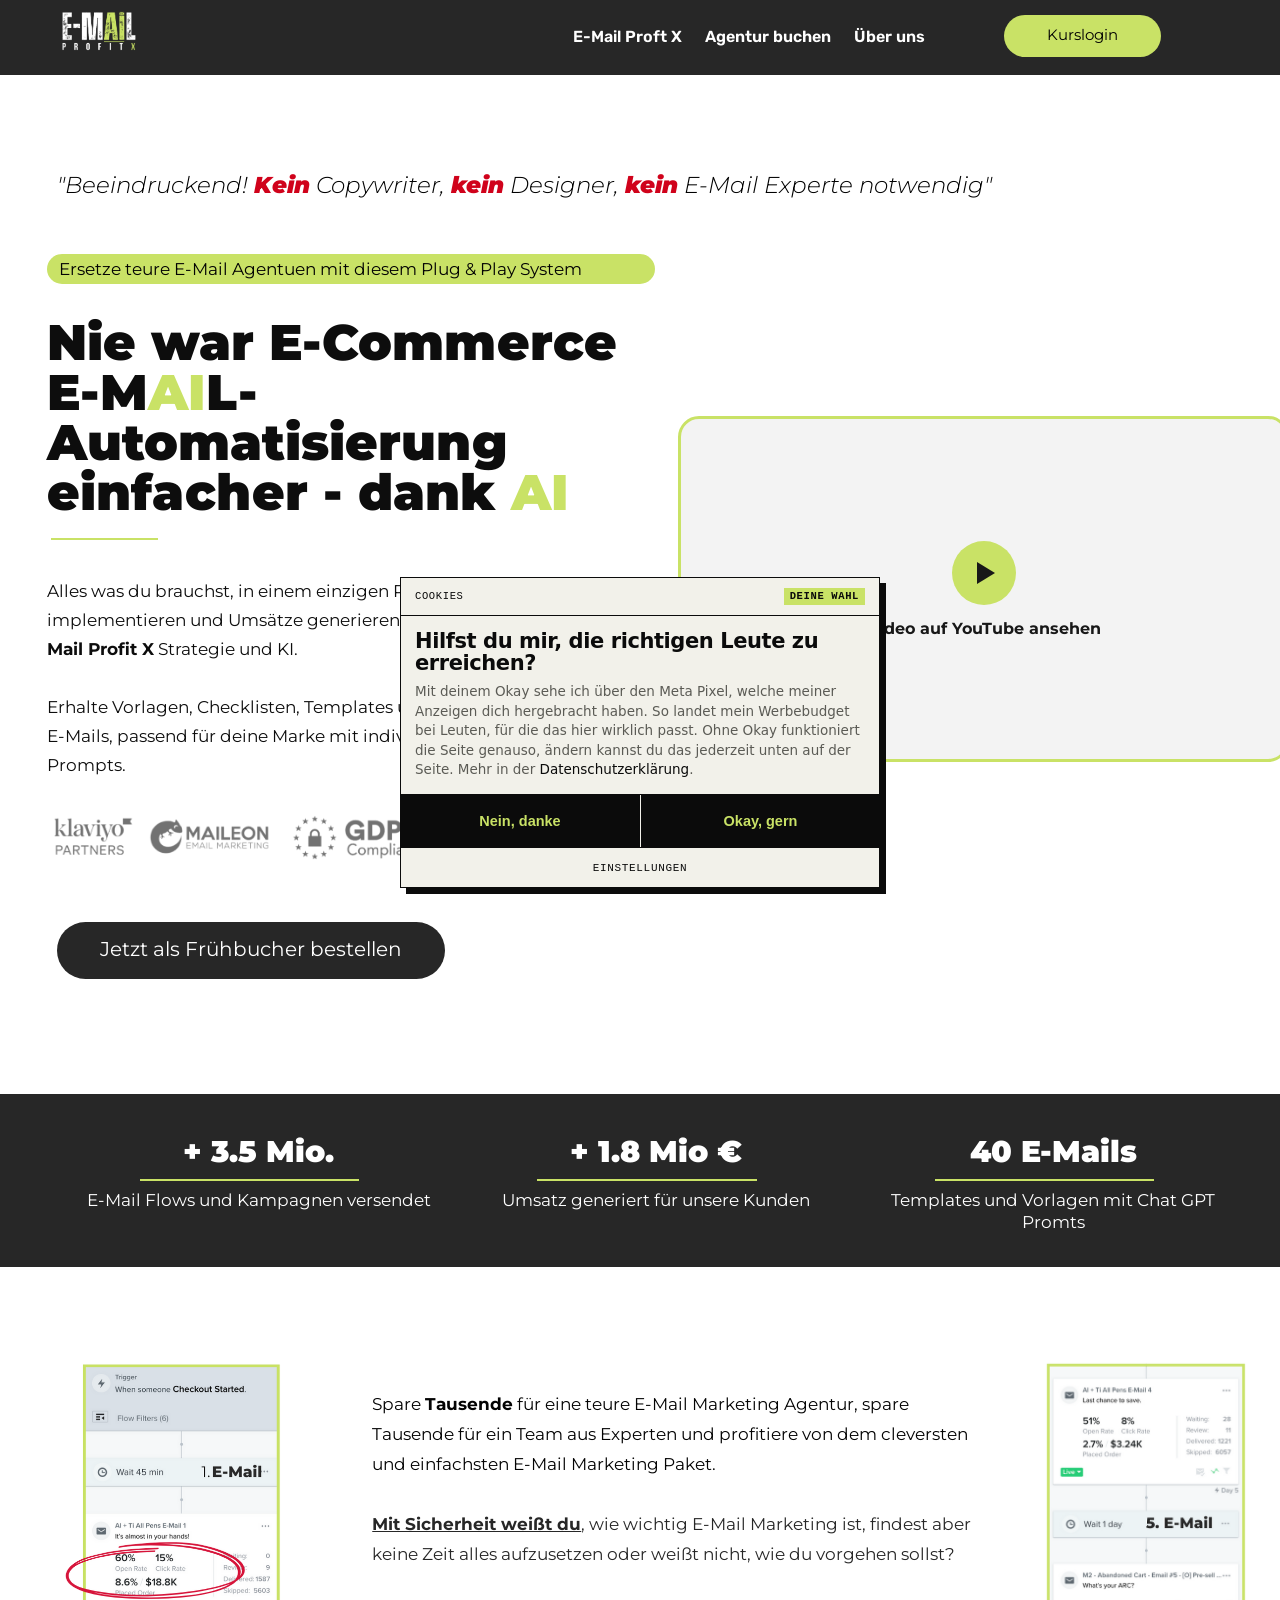
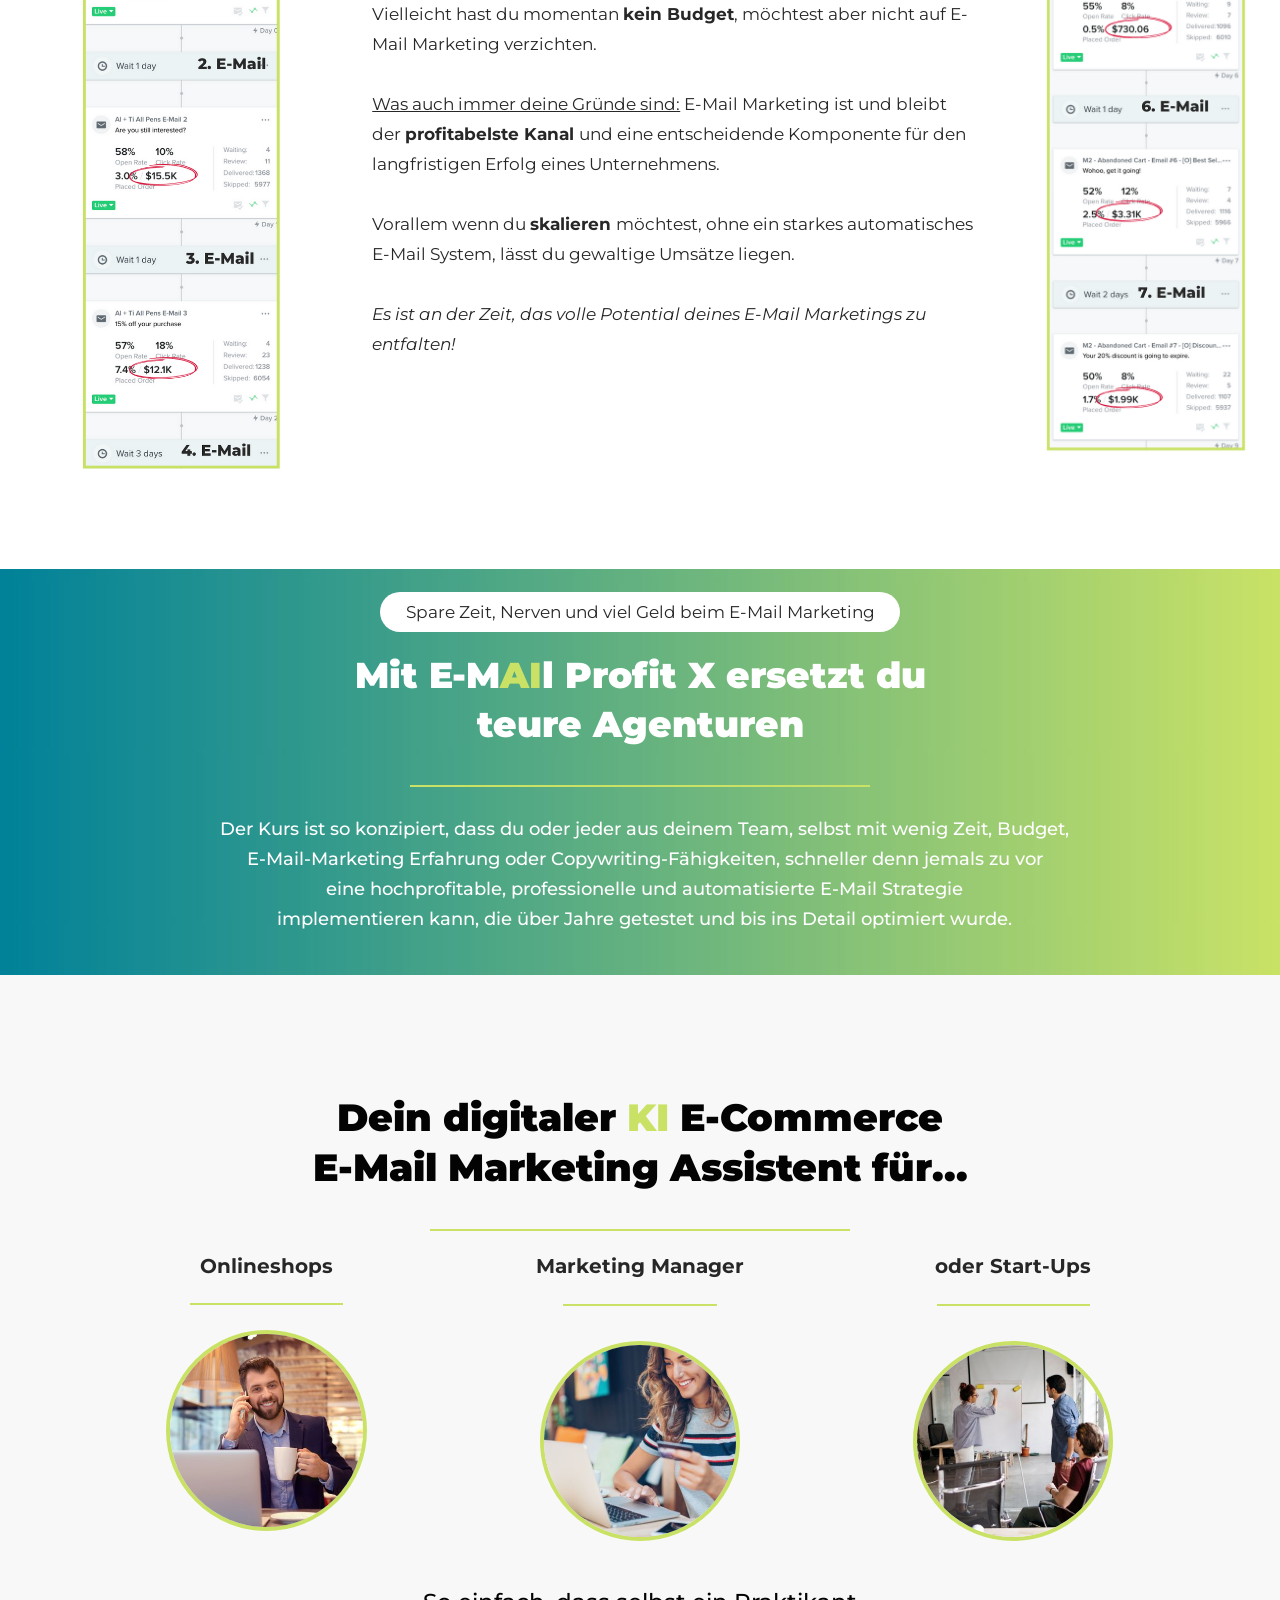
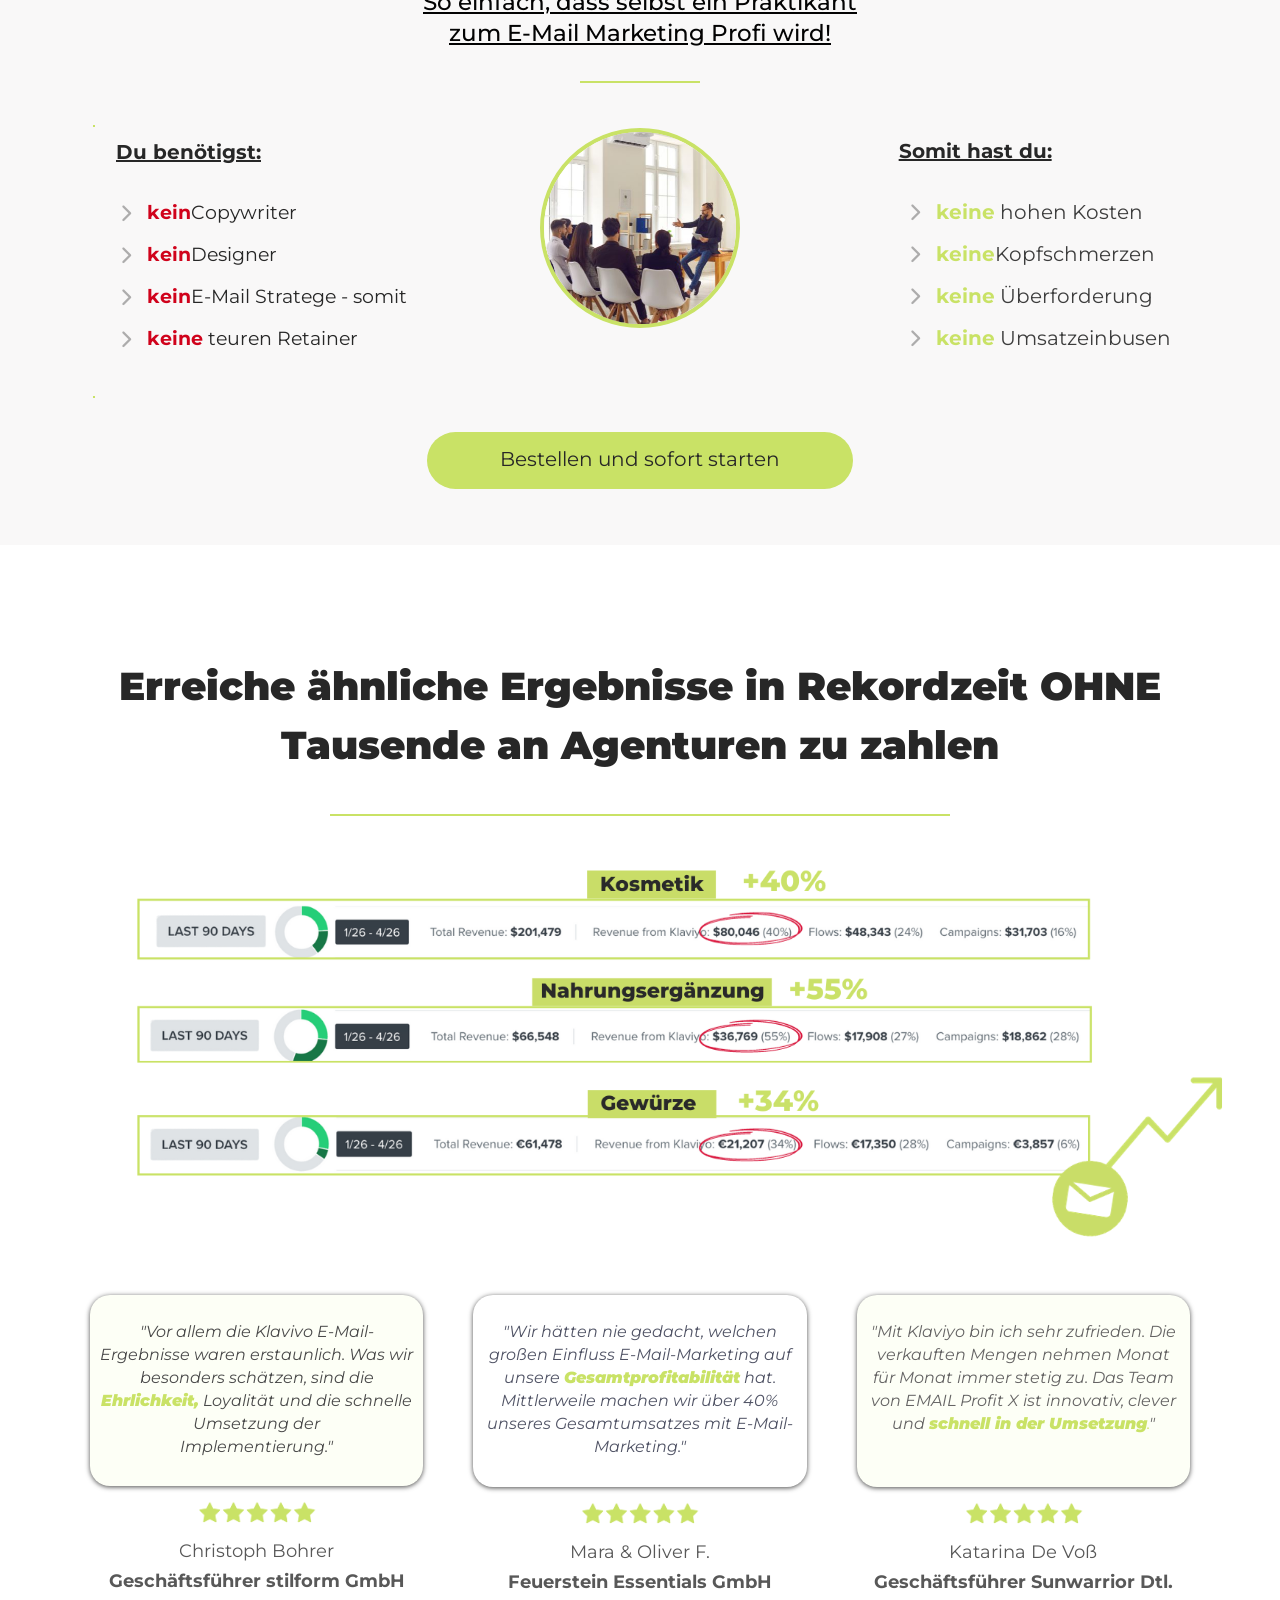
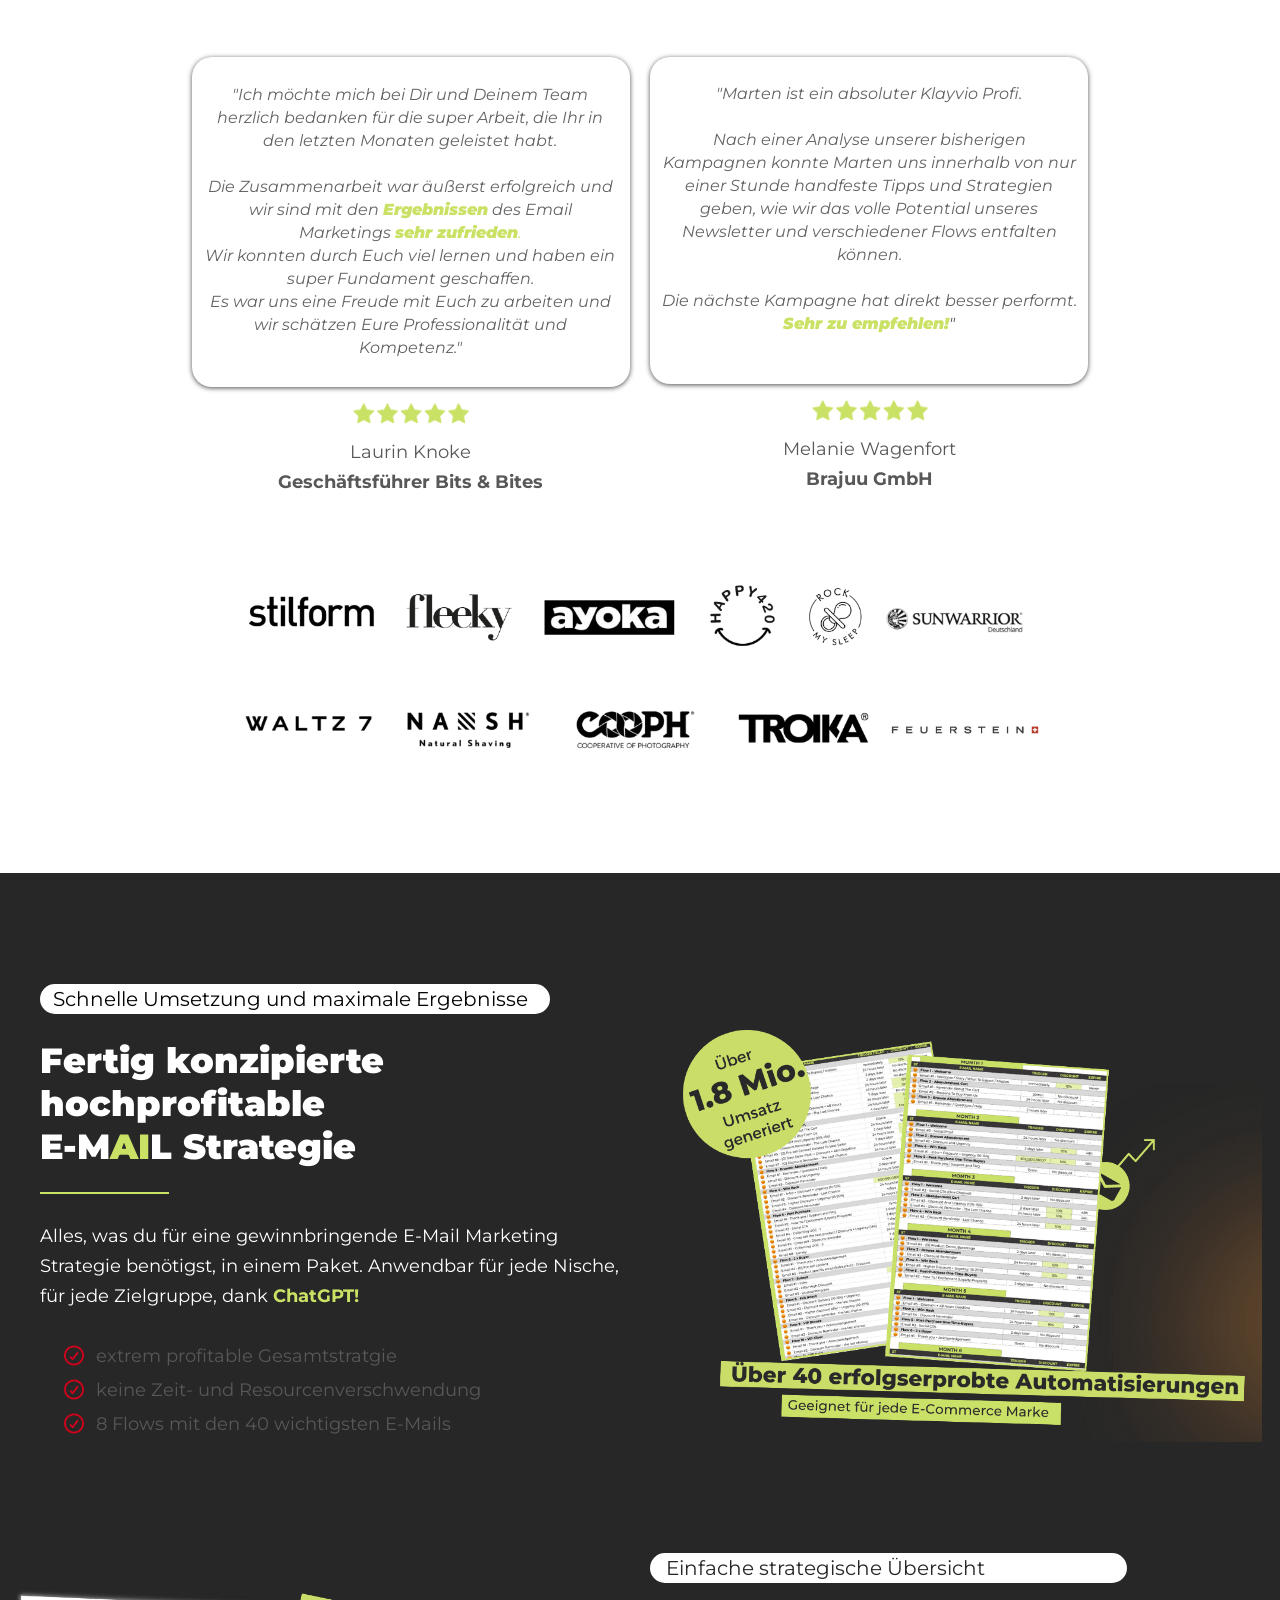
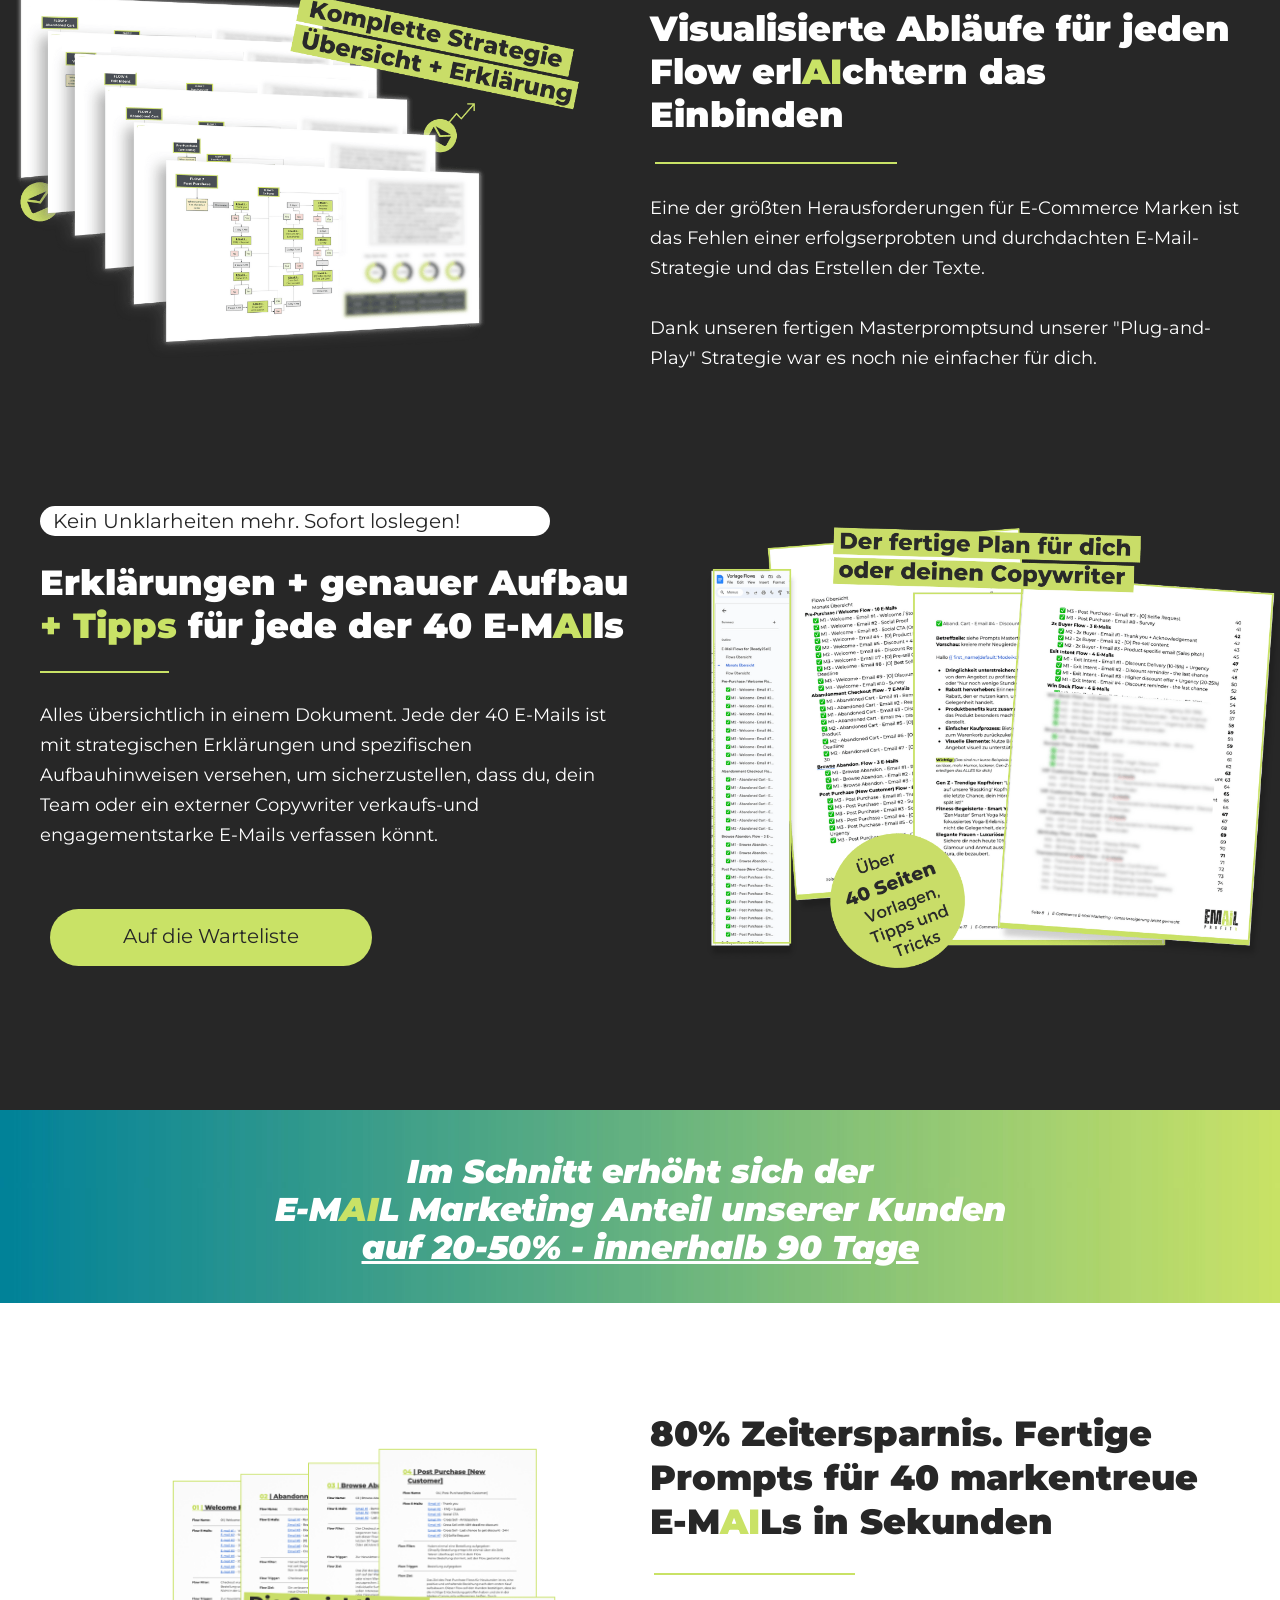
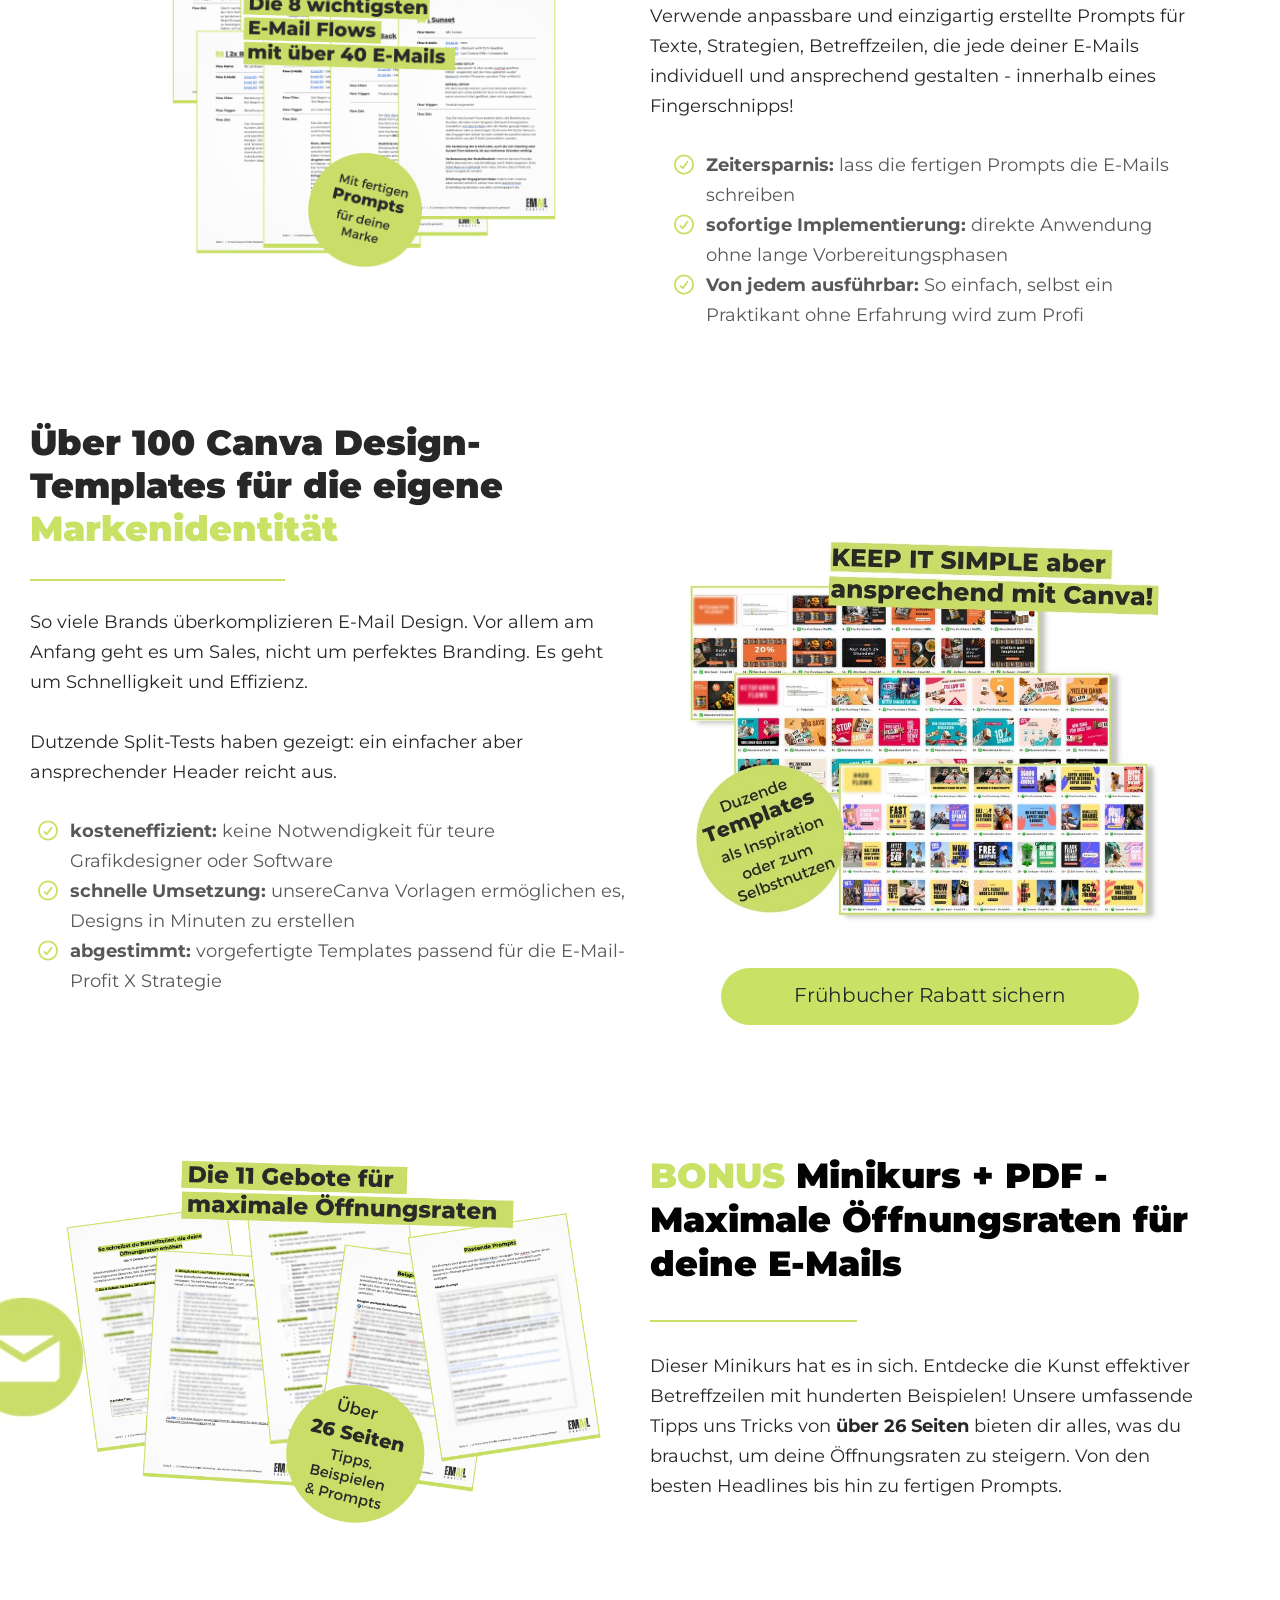
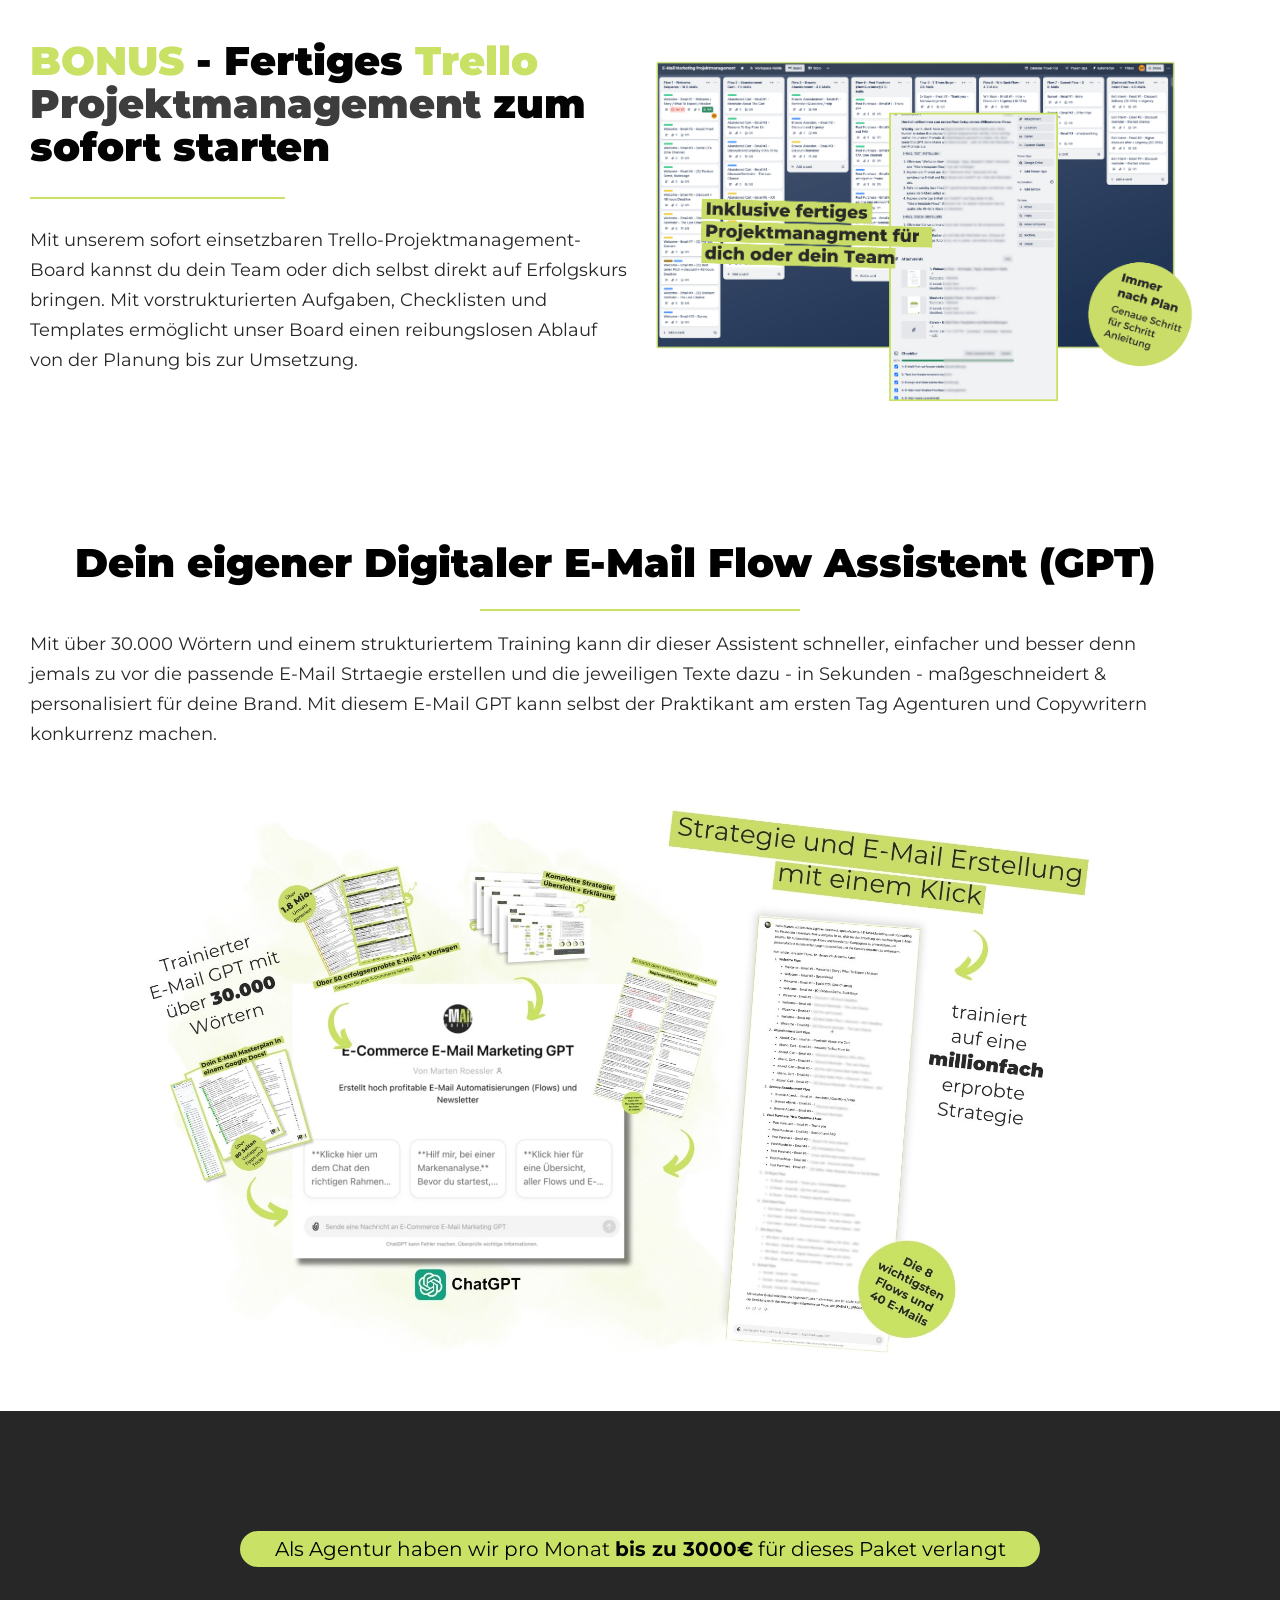
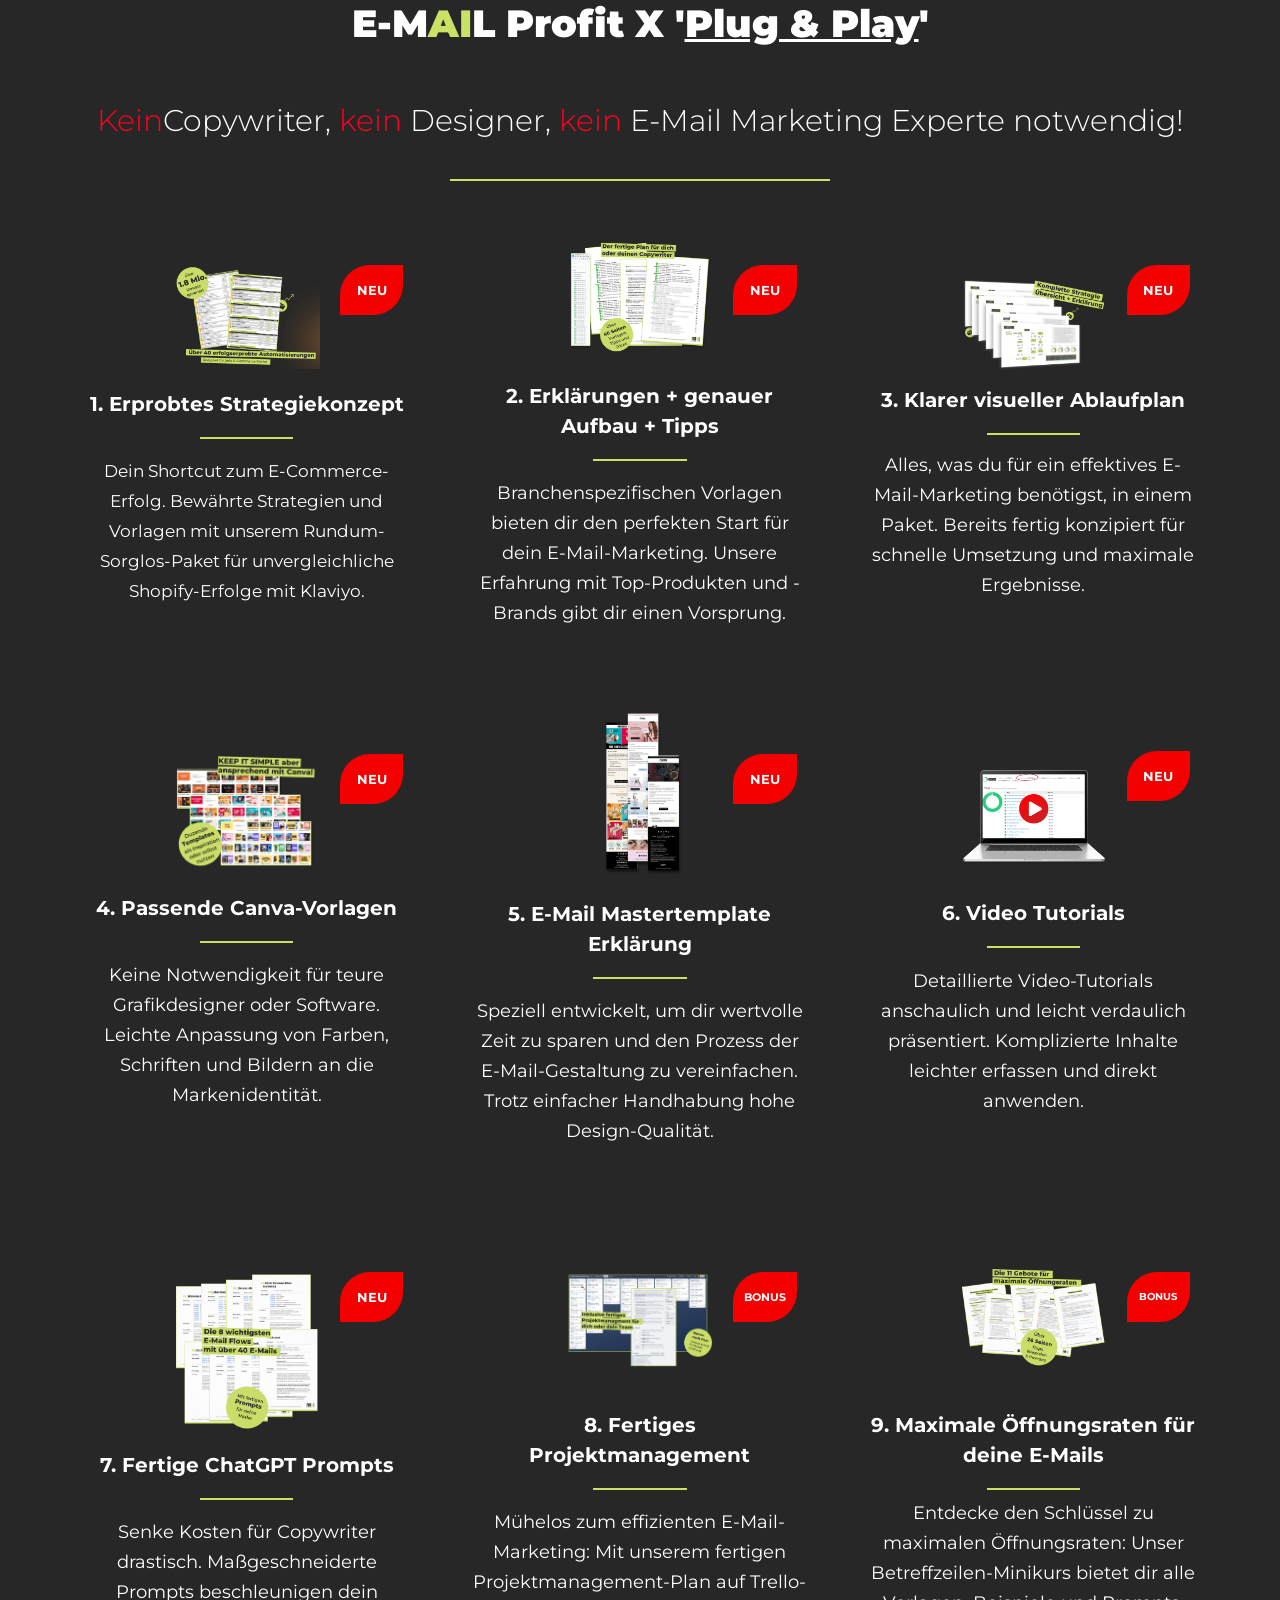
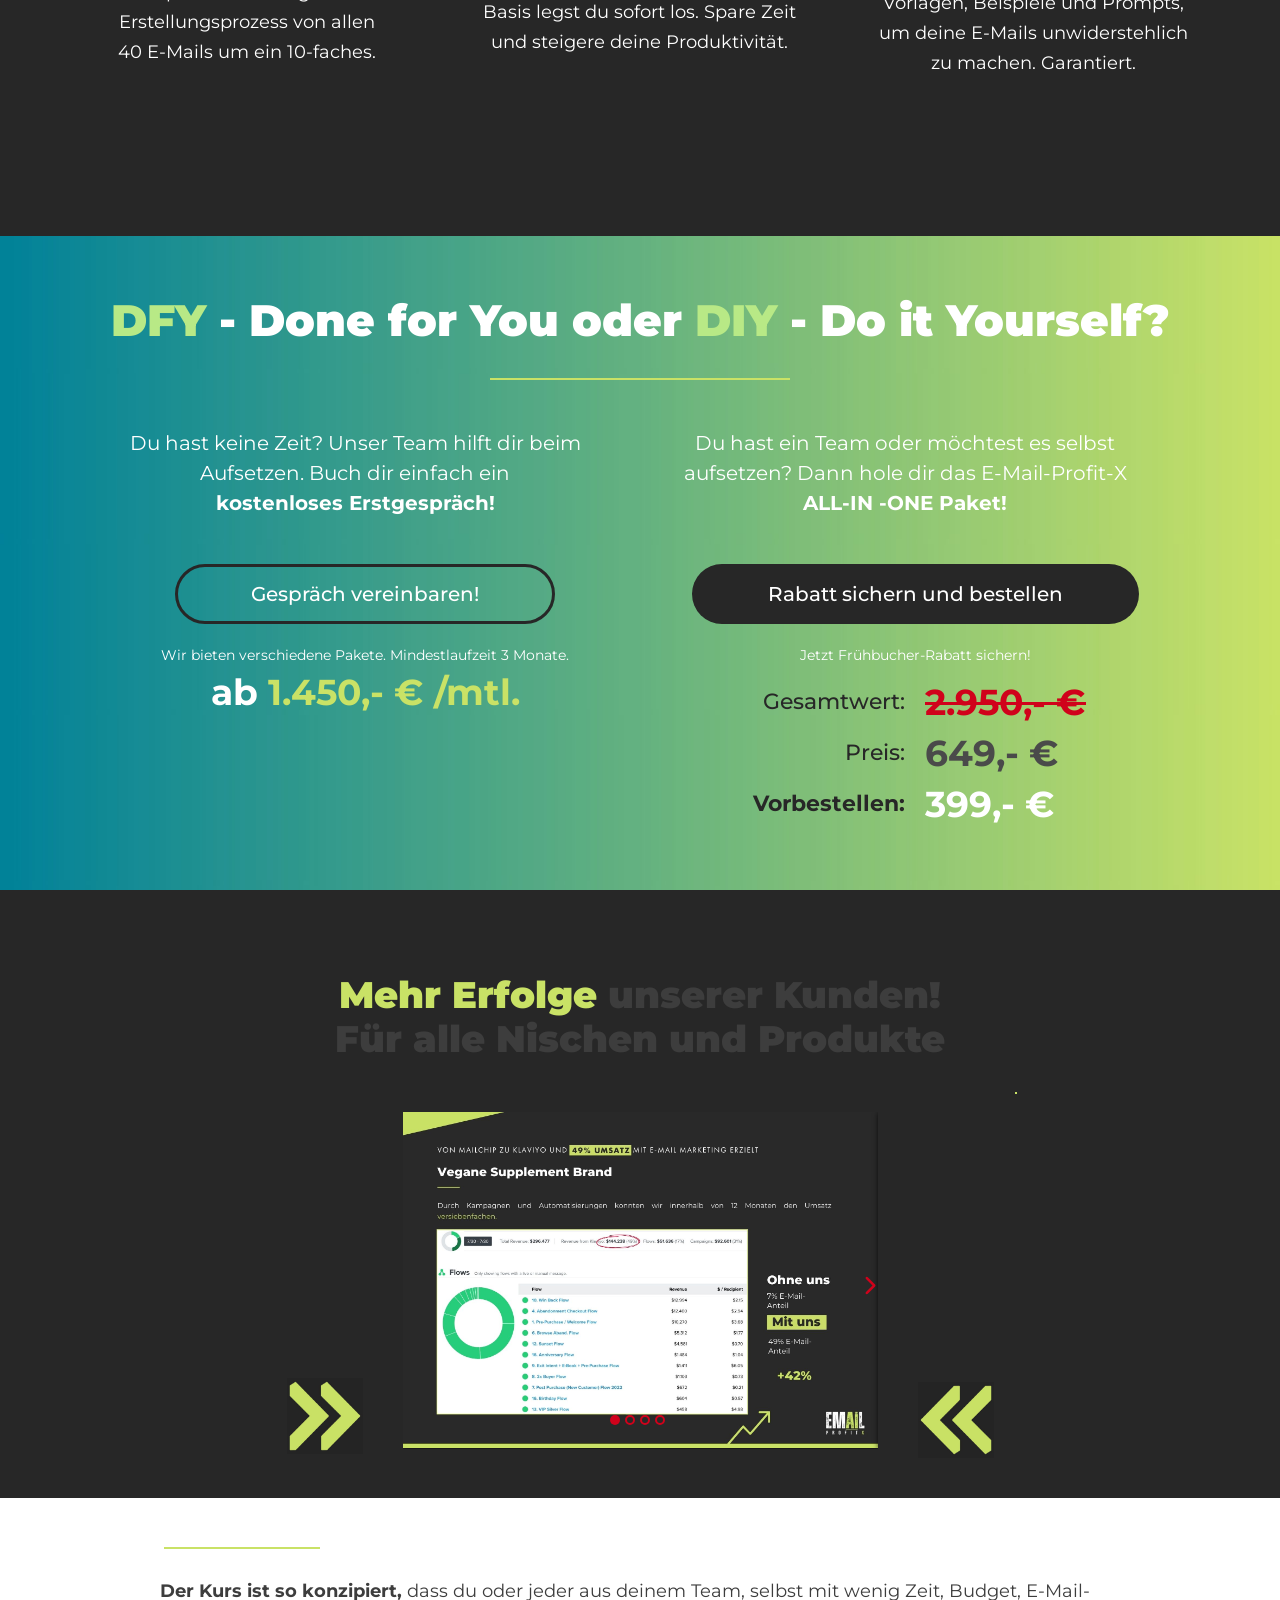
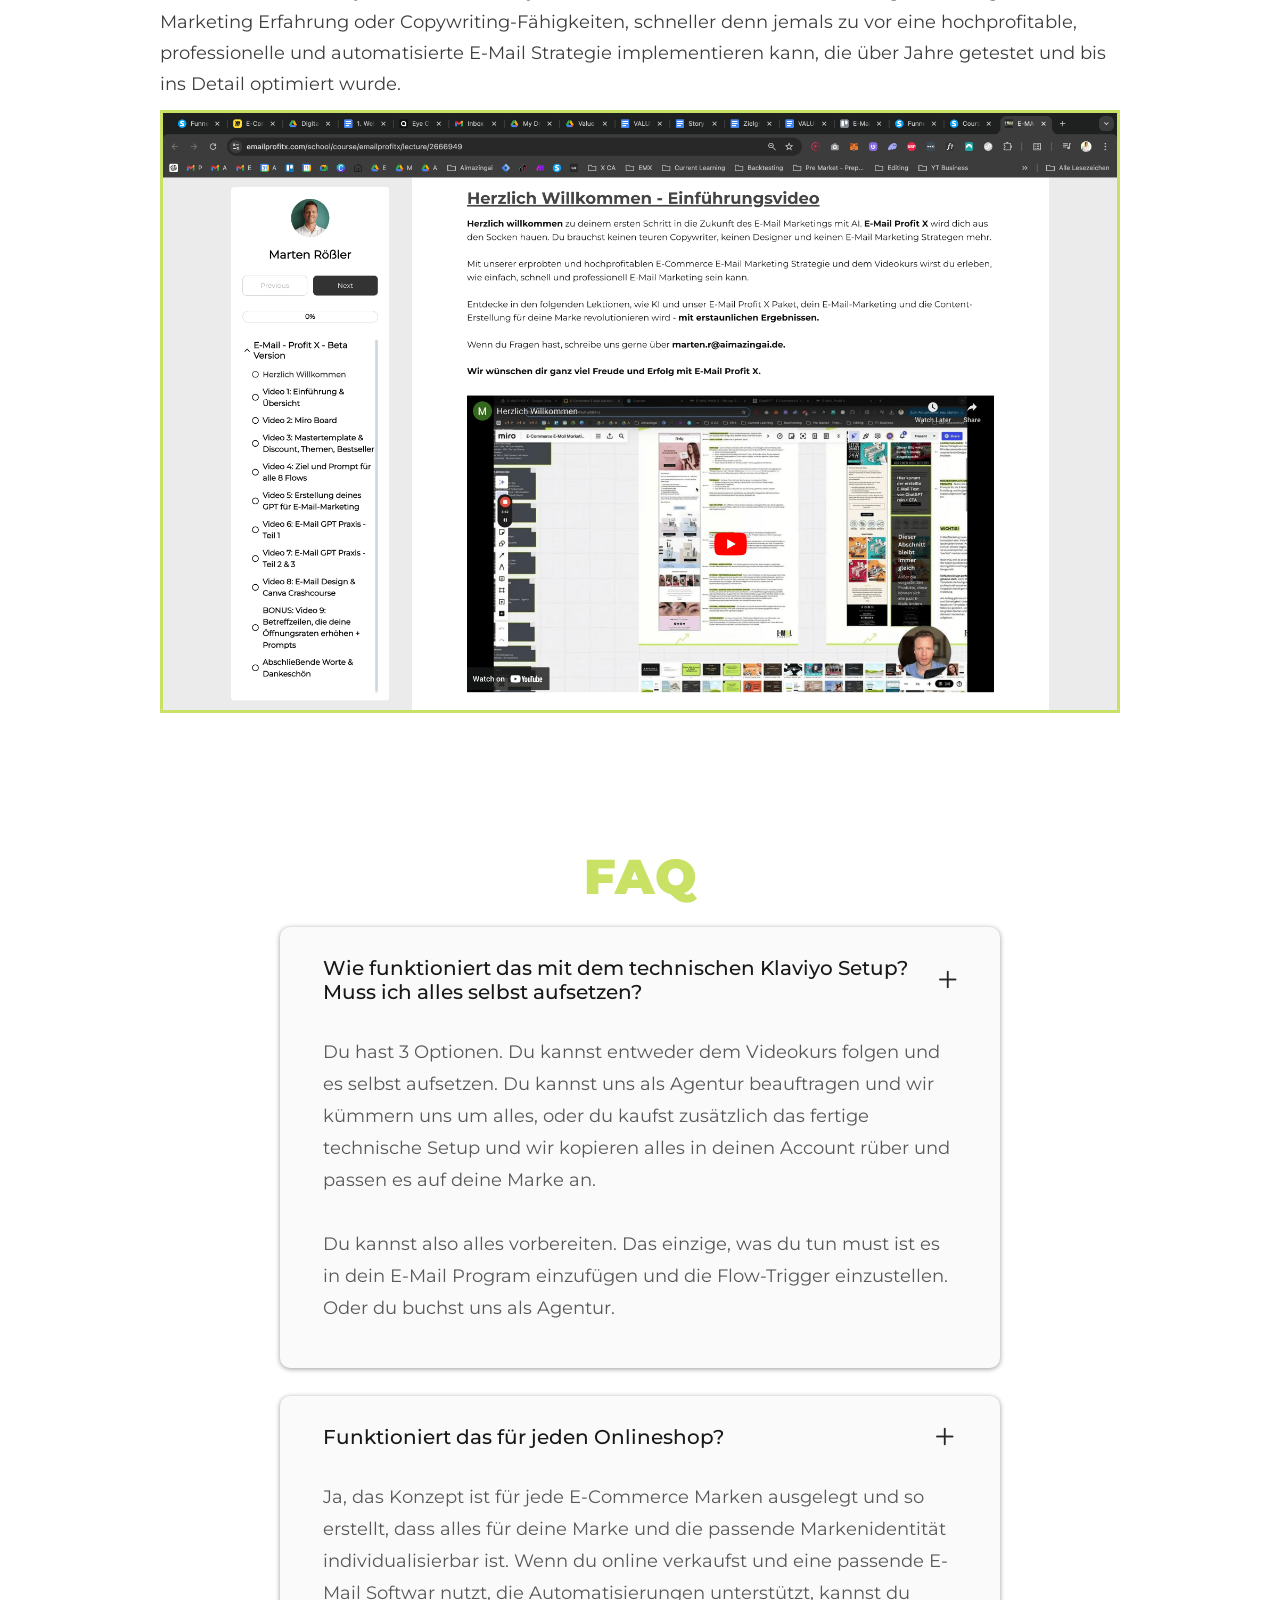
==== emailprofitx/index.html @ 89b664c1 "Email Profit X als Unterseite (alte Seite ohne Tracking), Banner-Text neu, Links auf /emailprofitx/ " ====
<!DOCTYPE html><html lang="de"><head><link rel="icon" type="image/png" href="assets/67b9e1-652d7de42fc78_E-MailProfitX-Logodunkelbackground.png"><link rel="apple-touch-icon" href="assets/67b9e1-652d7de42fc78_E-MailProfitX-Logodunkelbackground.png"><meta charSet="utf-8"/><title data-react-helmet="true">E-MAIL Profit X</title><meta data-react-helmet="true" name="viewport" content="width=device-width, initial-scale=1"/><meta data-react-helmet="true" name="title" content="E-MAIL Profit X"/><meta data-react-helmet="true" name="description" content="Nie war Klaviyo 
E-MAIL-Marketing einfacher. Die Revolution im E-MAIL-Marketing mit AI hat begonnen..."/><meta data-react-helmet="true" name="author" content=""/><meta data-react-helmet="true" name="keywords" content=""/><meta data-react-helmet="true" property="og:image" content="assets/182455-652e0a9bf036d_Bildschirmfoto2023-10-17um06.16.15.png"/><meta data-react-helmet="true" property="og:image:alt" content="E-MAIL Profit X"/><meta data-react-helmet="true" property="og:title" content="E-MAIL Profit X"/><meta data-react-helmet="true" property="og:description" content="Nie war Klaviyo 
E-MAIL-Marketing einfacher. Die Revolution im E-MAIL-Marketing mit AI hat begonnen..."/><meta data-react-helmet="true" property="og:url" content="https://aimazingai.de/emailprofitx/"/><style data-styled="" data-styled-version="6.3.11">@layer properties,theme,base,components,commonComponents,commonComponentsUtils,utilities;/*!sc*/
html{box-sizing:border-box;scroll-behavior:smooth;overscroll-behavior-x:none;-webkit-text-size-adjust:100%;text-size-adjust:100%;}/*!sc*/
body{margin:0;}/*!sc*/
a{text-decoration:none;}/*!sc*/
p span>a[href^="tel:"]{color:inherit;}/*!sc*/
p{margin:0;}/*!sc*/
*,*:before,*:after{box-sizing:inherit;}/*!sc*/
*{-webkit-font-smoothing:antialiased;}/*!sc*/
h1,h2,h3,h4,h5,h6{margin:0;font-weight:normal;}/*!sc*/
section h1{margin:0;}/*!sc*/
@layer base{button,input{margin:0;font-family:unset;}}/*!sc*/
ul{margin:0;}/*!sc*/
data-styled.g11[id="sc-global-eOtyEU1"]{content:"sc-global-eOtyEU1,"}/*!sc*/
.jTsUaR{position:absolute;z-index:0;height:100%;width:100%;top:0;left:0;z-index:-1;filter:blur(0px);background-size:initial;background-position:50% 50%;background-repeat:repeat;background-attachment:initial;background-image:none;}/*!sc*/
@media only screen and (max-width: 800px){.jTsUaR{background-size:initial;background-position:50% 50%;background-repeat:repeat;background-attachment:initial;background-image:none;}}/*!sc*/
data-styled.g15[id="sc-jlZhev"]{content:"jTsUaR,"}/*!sc*/
.jNoxfh{position:relative;width:100%;}/*!sc*/
data-styled.g16[id="sc-cwHptO"]{content:"jNoxfh,"}/*!sc*/
.gYGqKR{width:100%;font-size:16px;padding:12px 0;outline:none;text-indent:10px;text-align:left;appearance:none;font-size:18px;font-family:Montserrat;padding-top:12px;padding-right:0px;padding-bottom:12px;padding-left:0px;border-top-left-radius:5px;border-top-right-radius:5px;border-bottom-left-radius:5px;border-bottom-right-radius:5px;border-style:solid;border-width:1px;border-color:rgba(176, 186, 202, 1);background-color:rgba(255, 255, 255, 1);line-height:30px;}/*!sc*/
.gYGqKR :disabled{opacity:0.4;}/*!sc*/
@media only screen and (max-width: 800px){.gYGqKR{font-size:16px;font-family:Montserrat;background-color:rgba(255, 255, 255, 1);line-height:21px;}}/*!sc*/
data-styled.g20[id="sc-eDPEui"]{content:"gYGqKR,"}/*!sc*/
.eTIeFY{position:relative;text-align:initial;position:sticky;top:0px;bottom:auto;z-index:2;margin:0px 0px 0px 0px;}/*!sc*/
@media only screen and (max-width: 800px){.eTIeFY{display:none;}}/*!sc*/
@media only screen and (max-width: 800px){.eTIeFY{margin-top:0px;margin-right:0px;margin-bottom:0px;margin-left:0px;}}/*!sc*/
.fzPNyq{position:relative;text-align:initial;margin:-2px 0px 1px 0px;}/*!sc*/
@media only screen and (max-width: 800px){.fzPNyq{margin-top:0px;margin-right:0px;margin-bottom:0px;margin-left:0px;}}/*!sc*/
.phlUM{position:relative;text-align:initial;margin:0px 0px 0px 0px;}/*!sc*/
@media only screen and (max-width: 800px){.phlUM{margin-top:0px;margin-right:0px;margin-bottom:0px;margin-left:0px;}}/*!sc*/
.jsoHVp{position:relative;text-align:initial;display:flex;flex-direction:column;margin:-4px 0px -5px 0px;}/*!sc*/
@media only screen and (max-width: 800px){.jsoHVp{margin-top:0px;margin-right:0px;margin-bottom:0px;margin-left:0px;}}/*!sc*/
.gRFTGK{position:relative;text-align:initial;display:flex;flex-direction:column;margin:0px 0px 0px 0px;}/*!sc*/
@media only screen and (max-width: 800px){.gRFTGK{margin-top:-30px;margin-right:0px;margin-bottom:0px;margin-left:0px;}}/*!sc*/
.beElcY{position:relative;text-align:initial;display:flex;flex-direction:column;margin:0px 0px 0px 0px;}/*!sc*/
@media only screen and (max-width: 800px){.beElcY{margin-top:5px;margin-right:20px;margin-bottom:5px;margin-left:20px;}}/*!sc*/
.eZFkvJ{position:relative;text-align:initial;margin:0px 0px 0px 0px;}/*!sc*/
@media only screen and (min-width: 801px){.eZFkvJ{display:none;}}/*!sc*/
@media print{.eZFkvJ{display:none;}}/*!sc*/
@media only screen and (max-width: 800px){.eZFkvJ{margin-top:0px;margin-right:0px;margin-bottom:0px;margin-left:0px;}}/*!sc*/
.bLfazr{position:relative;text-align:initial;margin:0px 0px 0px 0px;}/*!sc*/
@media only screen and (max-width: 800px){.bLfazr{margin-top:2px;margin-right:0px;margin-bottom:-4px;margin-left:0px;}}/*!sc*/
.keyukQ{position:relative;text-align:initial;margin:10px -169px 0px -113px;}/*!sc*/
@media only screen and (max-width: 800px){.keyukQ{margin-top:0px;margin-right:0px;margin-bottom:0px;margin-left:0px;}}/*!sc*/
.bUjMao{position:relative;text-align:initial;margin:20px 0px 10px 0px;}/*!sc*/
@media only screen and (max-width: 800px){.bUjMao{margin-top:10px;margin-right:0px;margin-bottom:20px;margin-left:0px;}}/*!sc*/
.gRfonc{position:relative;text-align:initial;margin:0px 3px 14px 0px;}/*!sc*/
@media only screen and (max-width: 800px){.gRfonc{display:none;}}/*!sc*/
@media only screen and (max-width: 800px){.gRfonc{margin-top:0px;margin-right:0px;margin-bottom:0px;margin-left:0px;}}/*!sc*/
.bFYafn{position:relative;text-align:initial;margin:0px 3px 14px 0px;}/*!sc*/
@media only screen and (min-width: 801px){.bFYafn{display:none;}}/*!sc*/
@media print{.bFYafn{display:none;}}/*!sc*/
@media only screen and (max-width: 800px){.bFYafn{margin-top:0px;margin-right:0px;margin-bottom:0px;margin-left:0px;}}/*!sc*/
.hWseFi{position:relative;text-align:initial;margin:2px 500px 0px 4px;}/*!sc*/
@media only screen and (max-width: 800px){.hWseFi{margin-top:-17px;margin-right:2px;margin-bottom:0px;margin-left:0px;}}/*!sc*/
.gBzSyC{position:relative;text-align:initial;margin:0px 0px 0px 0px;}/*!sc*/
@media only screen and (max-width: 800px){.gBzSyC{margin-top:0px;margin-right:0px;margin-bottom:20px;margin-left:0px;}}/*!sc*/
.UneXj{position:relative;text-align:initial;display:flex;flex-direction:column;margin:0px -4px 0px 0px;}/*!sc*/
@media only screen and (max-width: 800px){.UneXj{display:none;}}/*!sc*/
@media only screen and (max-width: 800px){.UneXj{margin-top:0px;margin-right:0px;margin-bottom:0px;margin-left:0px;}}/*!sc*/
.bUGjcN{position:relative;text-align:initial;margin:20px -54px 0px 0px;}/*!sc*/
@media only screen and (max-width: 800px){.bUGjcN{margin-top:-20px;margin-right:0px;margin-bottom:0px;margin-left:0px;}}/*!sc*/
.leyIzu{position:relative;text-align:initial;display:flex;flex-direction:column;margin:25px 0px 50px 0px;}/*!sc*/
@media only screen and (max-width: 800px){.leyIzu{margin-top:5px;margin-right:20px;margin-bottom:5px;margin-left:20px;}}/*!sc*/
.fxNXvE{position:relative;text-align:initial;display:flex;flex-direction:column;margin:27px -4px 0px 14px;}/*!sc*/
@media only screen and (min-width: 801px){.fxNXvE{display:none;}}/*!sc*/
@media print{.fxNXvE{display:none;}}/*!sc*/
@media only screen and (max-width: 800px){.fxNXvE{margin-top:19px;margin-right:0px;margin-bottom:0px;margin-left:0px;}}/*!sc*/
.lobmYn{position:relative;text-align:initial;margin:162px 0px 0px 0px;}/*!sc*/
@media only screen and (max-width: 800px){.lobmYn{display:none;}}/*!sc*/
@media only screen and (max-width: 800px){.lobmYn{margin-top:0px;margin-right:0px;margin-bottom:0px;margin-left:0px;}}/*!sc*/
.eHChNV{position:relative;text-align:initial;margin:0px -52px 0px -20px;}/*!sc*/
@media only screen and (max-width: 800px){.eHChNV{margin-top:0px;margin-right:0px;margin-bottom:0px;margin-left:0px;}}/*!sc*/
.fAUoy{position:relative;text-align:initial;margin:20px 0px 10px 0px;}/*!sc*/
@media only screen and (max-width: 800px){.fAUoy{margin-top:10px;margin-right:0px;margin-bottom:-1px;margin-left:0px;}}/*!sc*/
.eXsNMe{position:relative;text-align:initial;margin:-8px 88px 0px 70px;}/*!sc*/
@media only screen and (max-width: 800px){.eXsNMe{margin-top:0px;margin-right:100px;margin-bottom:0px;margin-left:100px;}}/*!sc*/
.iCISVr{position:relative;text-align:initial;margin:20px 0px 10px 0px;}/*!sc*/
@media only screen and (max-width: 800px){.iCISVr{margin-top:10px;margin-right:0px;margin-bottom:1px;margin-left:0px;}}/*!sc*/
.dDpYcx{position:relative;text-align:initial;margin:20px 0px 10px 0px;}/*!sc*/
@media only screen and (max-width: 800px){.dDpYcx{margin-top:10px;margin-right:0px;margin-bottom:3px;margin-left:0px;}}/*!sc*/
.hLvmHA{position:relative;text-align:initial;margin:0px -182px 0px -139px;}/*!sc*/
@media only screen and (max-width: 800px){.hLvmHA{margin-top:0px;margin-right:0px;margin-bottom:0px;margin-left:0px;}}/*!sc*/
.bTAxdx{position:relative;text-align:initial;display:flex;flex-direction:column;margin:0px 0px 0px 0px;}/*!sc*/
@media only screen and (min-width: 801px){.bTAxdx{display:none;}}/*!sc*/
@media print{.bTAxdx{display:none;}}/*!sc*/
@media only screen and (max-width: 800px){.bTAxdx{margin-top:0px;margin-right:0px;margin-bottom:0px;margin-left:0px;}}/*!sc*/
.eyonDX{position:relative;text-align:initial;display:flex;flex-direction:column;margin:54px 0px 0px 0px;}/*!sc*/
@media only screen and (max-width: 800px){.eyonDX{display:none;}}/*!sc*/
@media only screen and (max-width: 800px){.eyonDX{margin-top:0px;margin-right:0px;margin-bottom:0px;margin-left:0px;}}/*!sc*/
.iAikrA{position:relative;text-align:initial;margin:0px 300px 0px 300px;}/*!sc*/
@media only screen and (max-width: 800px){.iAikrA{margin-top:0px;margin-right:0px;margin-bottom:0px;margin-left:0px;}}/*!sc*/
.dqYMHA{position:relative;text-align:initial;margin:0px -20px 0px -20px;}/*!sc*/
@media only screen and (max-width: 800px){.dqYMHA{margin-top:0px;margin-right:0px;margin-bottom:0px;margin-left:0px;}}/*!sc*/
.igWHvF{position:relative;text-align:initial;margin:18px 0px 7px 0px;}/*!sc*/
@media only screen and (max-width: 800px){.igWHvF{margin-top:10px;margin-right:0px;margin-bottom:20px;margin-left:0px;}}/*!sc*/
.lonyTz{position:relative;text-align:initial;margin:21px 350px 0px 350px;}/*!sc*/
@media only screen and (max-width: 800px){.lonyTz{margin-top:0px;margin-right:0px;margin-bottom:0px;margin-left:0px;}}/*!sc*/
.bDeDXr{position:relative;text-align:initial;margin:19px 0px 23px 0px;}/*!sc*/
@media only screen and (max-width: 800px){.bDeDXr{margin-top:0px;margin-right:0px;margin-bottom:20px;margin-left:0px;}}/*!sc*/
.kDRzRJ{position:relative;text-align:initial;margin:0px 0px 0px 0px;}/*!sc*/
@media only screen and (max-width: 800px){.kDRzRJ{margin-top:0px;margin-right:0px;margin-bottom:1px;margin-left:0px;}}/*!sc*/
.cafDmu{position:relative;text-align:initial;margin:21px 350px 0px 350px;}/*!sc*/
@media only screen and (min-width: 801px){.cafDmu{display:none;}}/*!sc*/
@media print{.cafDmu{display:none;}}/*!sc*/
@media only screen and (max-width: 800px){.cafDmu{margin-top:0px;margin-right:80px;margin-bottom:0px;margin-left:80px;}}/*!sc*/
.iLSmIF{position:relative;text-align:initial;margin:14px 100px 2px 100px;}/*!sc*/
@media only screen and (max-width: 800px){.iLSmIF{display:none;}}/*!sc*/
@media only screen and (max-width: 800px){.iLSmIF{margin-top:0px;margin-right:0px;margin-bottom:0px;margin-left:0px;}}/*!sc*/
.wMIiV{position:relative;text-align:initial;display:flex;flex-direction:column;margin:15px 0px 0px 0px;}/*!sc*/
@media only screen and (max-width: 800px){.wMIiV{margin-top:10px;margin-right:0px;margin-bottom:0px;margin-left:0px;}}/*!sc*/
.cqIkLY{position:relative;text-align:initial;margin:0px 0px 0px 0px;}/*!sc*/
@media only screen and (max-width: 800px){.cqIkLY{margin-top:19px;margin-right:0px;margin-bottom:0px;margin-left:0px;}}/*!sc*/
.dIsCNX{position:relative;text-align:initial;display:flex;flex-direction:column;margin:25px 0px 0px 0px;}/*!sc*/
@media only screen and (max-width: 800px){.dIsCNX{margin-top:0px;margin-right:0px;margin-bottom:0px;margin-left:0px;}}/*!sc*/
.emirtn{position:relative;text-align:initial;margin:0px 0px 0px 0px;}/*!sc*/
@media only screen and (max-width: 800px){.emirtn{margin-top:16px;margin-right:0px;margin-bottom:0px;margin-left:0px;}}/*!sc*/
.frvIUV{position:relative;text-align:initial;margin:0px 0px 0px 0px;}/*!sc*/
@media only screen and (max-width: 800px){.frvIUV{margin-top:18px;margin-right:0px;margin-bottom:33px;margin-left:0px;}}/*!sc*/
.eyMXgm{position:relative;text-align:initial;display:flex;flex-direction:column;margin:25px 0px 0px 0px;}/*!sc*/
@media only screen and (min-width: 801px){.eyMXgm{display:none;}}/*!sc*/
@media print{.eyMXgm{display:none;}}/*!sc*/
@media only screen and (max-width: 800px){.eyMXgm{margin-top:0px;margin-right:0px;margin-bottom:0px;margin-left:0px;}}/*!sc*/
.hwqlcV{position:relative;text-align:initial;margin:14px 500px 2px 500px;}/*!sc*/
@media only screen and (max-width: 800px){.hwqlcV{display:none;}}/*!sc*/
@media only screen and (max-width: 800px){.hwqlcV{margin-top:0px;margin-right:0px;margin-bottom:0px;margin-left:0px;}}/*!sc*/
.dsIPvq{position:relative;text-align:initial;margin:14px 808px 2px 3px;}/*!sc*/
@media only screen and (max-width: 800px){.dsIPvq{display:none;}}/*!sc*/
@media only screen and (max-width: 800px){.dsIPvq{margin-top:0px;margin-right:0px;margin-bottom:0px;margin-left:0px;}}/*!sc*/
.cmTJlA{position:relative;text-align:initial;margin:0px 22px 0px 19px;}/*!sc*/
@media only screen and (max-width: 800px){.cmTJlA{margin-top:0px;margin-right:0px;margin-bottom:0px;margin-left:0px;}}/*!sc*/
.eKfKOJ{position:relative;text-align:initial;display:flex;flex-direction:column;margin:25px 0px 0px 0px;}/*!sc*/
@media only screen and (max-width: 800px){.eKfKOJ{display:none;}}/*!sc*/
@media only screen and (max-width: 800px){.eKfKOJ{margin-top:0px;margin-right:0px;margin-bottom:0px;margin-left:0px;}}/*!sc*/
.dwfYhm{position:relative;text-align:initial;margin:0px 0px 0px 0px;}/*!sc*/
@media only screen and (max-width: 800px){.dwfYhm{margin-top:35px;margin-right:0px;margin-bottom:0px;margin-left:0px;}}/*!sc*/
.dpDSLv{position:relative;text-align:initial;margin:0px 3px 0px 62px;}/*!sc*/
@media only screen and (max-width: 800px){.dpDSLv{margin-top:0px;margin-right:0px;margin-bottom:0px;margin-left:0px;}}/*!sc*/
.bAoCaz{position:relative;text-align:initial;display:flex;flex-direction:column;margin:14px 0px 50px 0px;}/*!sc*/
@media only screen and (max-width: 800px){.bAoCaz{margin-top:32px;margin-right:3px;margin-bottom:2px;margin-left:3px;}}/*!sc*/
.oTdpz{position:relative;text-align:initial;margin:0px 0px 0px 0px;}/*!sc*/
@media only screen and (max-width: 800px){.oTdpz{margin-top:29px;margin-right:0px;margin-bottom:0px;margin-left:0px;}}/*!sc*/
.ktJBkf{position:relative;text-align:initial;margin:21px 250px 0px 250px;}/*!sc*/
@media only screen and (max-width: 800px){.ktJBkf{margin-top:0px;margin-right:0px;margin-bottom:0px;margin-left:0px;}}/*!sc*/
.fPCanc{position:relative;text-align:initial;display:flex;flex-direction:column;margin:34px -71px 0px 0px;}/*!sc*/
@media only screen and (max-width: 800px){.fPCanc{margin-top:0px;margin-right:0px;margin-bottom:0px;margin-left:0px;}}/*!sc*/
.dxnHyV{position:relative;text-align:initial;margin:0px 0px 0px 0px;}/*!sc*/
@media only screen and (max-width: 800px){.dxnHyV{margin-top:10px;margin-right:20px;margin-bottom:0px;margin-left:20px;}}/*!sc*/
.fXaAzA{position:relative;text-align:initial;margin:0px 20px 0px 0px;}/*!sc*/
@media only screen and (max-width: 800px){.fXaAzA{margin-top:0px;margin-right:0px;margin-bottom:20px;margin-left:0px;}}/*!sc*/
.bbihru{position:relative;text-align:initial;margin:5px 0px 20px 0px;}/*!sc*/
@media only screen and (max-width: 800px){.bbihru{margin-top:10px;margin-right:0px;margin-bottom:33px;margin-left:0px;}}/*!sc*/
.gNrkOj{position:relative;text-align:initial;display:flex;flex-direction:column;margin:15px 0px 9px 0px;}/*!sc*/
@media only screen and (max-width: 800px){.gNrkOj{margin-top:-30px;margin-right:0px;margin-bottom:0px;margin-left:0px;}}/*!sc*/
.iaRWOT{position:relative;text-align:initial;margin:0px 0px 0px 0px;}/*!sc*/
@media only screen and (max-width: 800px){.iaRWOT{margin-top:10px;margin-right:0px;margin-bottom:20px;margin-left:0px;}}/*!sc*/
.fDedni{position:relative;text-align:initial;margin:0px 10px 0px 10px;}/*!sc*/
@media only screen and (max-width: 800px){.fDedni{margin-top:0px;margin-right:0px;margin-bottom:20px;margin-left:0px;}}/*!sc*/
.eGyfXV{position:relative;text-align:initial;margin:0px 0px 0px 0px;}/*!sc*/
@media only screen and (max-width: 800px){.eGyfXV{margin-top:-22px;margin-right:0px;margin-bottom:0px;margin-left:0px;}}/*!sc*/
.hQeSLy{position:relative;text-align:initial;margin:5px 0px 20px 0px;}/*!sc*/
@media only screen and (max-width: 800px){.hQeSLy{margin-top:10px;margin-right:0px;margin-bottom:40px;margin-left:0px;}}/*!sc*/
.kThwIh{position:relative;text-align:initial;margin:0px 0px 0px 0px;}/*!sc*/
@media only screen and (max-width: 800px){.kThwIh{margin-top:12px;margin-right:0px;margin-bottom:20px;margin-left:0px;}}/*!sc*/
.kdpxMM{position:relative;text-align:initial;margin:0px 0px 0px 20px;}/*!sc*/
@media only screen and (max-width: 800px){.kdpxMM{margin-top:0px;margin-right:0px;margin-bottom:20px;margin-left:0px;}}/*!sc*/
.hsvfjS{position:relative;text-align:initial;margin:0px 0px 0px 0px;}/*!sc*/
@media only screen and (max-width: 800px){.hsvfjS{margin-top:-30px;margin-right:0px;margin-bottom:0px;margin-left:0px;}}/*!sc*/
.duKimo{position:relative;text-align:initial;margin:0px 0px 0px 0px;}/*!sc*/
@media only screen and (max-width: 800px){.duKimo{margin-top:-49px;margin-right:0px;margin-bottom:0px;margin-left:0px;}}/*!sc*/
.PrGHQ{position:relative;text-align:initial;margin:6px 0px 20px 0px;}/*!sc*/
@media only screen and (max-width: 800px){.PrGHQ{margin-top:10px;margin-right:0px;margin-bottom:41px;margin-left:0px;}}/*!sc*/
.imwPMg{position:relative;text-align:initial;margin:0px 0px 0px 0px;}/*!sc*/
@media only screen and (max-width: 800px){.imwPMg{display:none;}}/*!sc*/
@media only screen and (max-width: 800px){.imwPMg{margin-top:-12px;margin-right:0px;margin-bottom:0px;margin-left:0px;}}/*!sc*/
.gsAzqe{position:relative;text-align:initial;display:flex;flex-direction:column;margin:0px 0px 0px 0px;}/*!sc*/
@media only screen and (max-width: 800px){.gsAzqe{display:none;}}/*!sc*/
@media only screen and (max-width: 800px){.gsAzqe{margin-top:0px;margin-right:0px;margin-bottom:0px;margin-left:0px;}}/*!sc*/
.llzMEK{position:relative;text-align:initial;margin:20px -40px 0px -40px;}/*!sc*/
@media only screen and (max-width: 800px){.llzMEK{margin-top:0px;margin-right:0px;margin-bottom:0px;margin-left:0px;}}/*!sc*/
.ikZtam{position:relative;text-align:initial;margin:0px 0px 0px 0px;}/*!sc*/
@media only screen and (max-width: 800px){.ikZtam{margin-top:20px;margin-right:0px;margin-bottom:0px;margin-left:0px;}}/*!sc*/
.hJNAaq{position:relative;text-align:initial;margin:0px 80px 19px 0px;}/*!sc*/
@media only screen and (max-width: 800px){.hJNAaq{display:none;}}/*!sc*/
@media only screen and (max-width: 800px){.hJNAaq{margin-top:0px;margin-right:-5px;margin-bottom:0px;margin-left:-5px;}}/*!sc*/
.bbgKTw{position:relative;text-align:initial;margin:6px 0px 12px 0px;}/*!sc*/
@media only screen and (max-width: 800px){.bbgKTw{margin-top:20px;margin-right:0px;margin-bottom:12px;margin-left:0px;}}/*!sc*/
.pQpCj{position:relative;text-align:initial;margin:4px 461px 0px 0px;}/*!sc*/
@media only screen and (max-width: 800px){.pQpCj{margin-top:0px;margin-right:0px;margin-bottom:0px;margin-left:0px;}}/*!sc*/
.eZPrzb{position:relative;text-align:initial;display:flex;flex-direction:column;margin:87px -40px 0px 0px;}/*!sc*/
@media only screen and (min-width: 801px){.eZPrzb{display:none;}}/*!sc*/
@media print{.eZPrzb{display:none;}}/*!sc*/
@media only screen and (max-width: 800px){.eZPrzb{margin-top:0px;margin-right:0px;margin-bottom:0px;margin-left:0px;}}/*!sc*/
.cjygcU{position:relative;text-align:initial;margin:0px 0px 0px 16px;}/*!sc*/
@media only screen and (max-width: 800px){.cjygcU{display:none;}}/*!sc*/
@media only screen and (max-width: 800px){.cjygcU{margin-top:0px;margin-right:0px;margin-bottom:0px;margin-left:10px;}}/*!sc*/
.cxgnoz{position:relative;text-align:initial;margin:0px 0px 0px 16px;}/*!sc*/
@media only screen and (min-width: 801px){.cxgnoz{display:none;}}/*!sc*/
@media print{.cxgnoz{display:none;}}/*!sc*/
@media only screen and (max-width: 800px){.cxgnoz{margin-top:0px;margin-right:0px;margin-bottom:0px;margin-left:10px;}}/*!sc*/
.cYQKjL{position:relative;text-align:initial;display:flex;flex-direction:column;margin:37px -40px 0px 0px;}/*!sc*/
@media only screen and (max-width: 800px){.cYQKjL{display:none;}}/*!sc*/
@media only screen and (max-width: 800px){.cYQKjL{margin-top:0px;margin-right:0px;margin-bottom:0px;margin-left:0px;}}/*!sc*/
.gPLSNr{position:relative;text-align:initial;margin:0px -40px 56px -40px;}/*!sc*/
@media only screen and (max-width: 800px){.gPLSNr{margin-top:0px;margin-right:0px;margin-bottom:0px;margin-left:0px;}}/*!sc*/
.iAUFuS{position:relative;text-align:initial;display:flex;flex-direction:column;margin:30px 40px 0px -40px;}/*!sc*/
@media only screen and (max-width: 800px){.iAUFuS{display:none;}}/*!sc*/
@media only screen and (max-width: 800px){.iAUFuS{margin-top:13px;margin-right:0px;margin-bottom:40px;margin-left:0px;}}/*!sc*/
.CAcsd{position:relative;text-align:initial;margin:0px 113px 19px 0px;}/*!sc*/
@media only screen and (max-width: 800px){.CAcsd{display:none;}}/*!sc*/
@media only screen and (max-width: 800px){.CAcsd{margin-top:0px;margin-right:0px;margin-bottom:0px;margin-left:0px;}}/*!sc*/
.lbYsgy{position:relative;text-align:initial;margin:0px 0px 0px 0px;}/*!sc*/
@media only screen and (max-width: 800px){.lbYsgy{display:none;}}/*!sc*/
@media only screen and (max-width: 800px){.lbYsgy{margin-top:0px;margin-right:0px;margin-bottom:0px;margin-left:0px;}}/*!sc*/
.fdoqPL{position:relative;text-align:initial;margin:5px 0px 12px 0px;}/*!sc*/
@media only screen and (max-width: 800px){.fdoqPL{margin-top:20px;margin-right:0px;margin-bottom:12px;margin-left:0px;}}/*!sc*/
.fAosGl{position:relative;text-align:initial;margin:6px 343px 2px 5px;}/*!sc*/
@media only screen and (max-width: 800px){.fAosGl{margin-top:0px;margin-right:0px;margin-bottom:0px;margin-left:0px;}}/*!sc*/
.kFiKrN{position:relative;text-align:initial;display:flex;flex-direction:column;margin:30px 40px 0px -40px;}/*!sc*/
@media only screen and (min-width: 801px){.kFiKrN{display:none;}}/*!sc*/
@media print{.kFiKrN{display:none;}}/*!sc*/
@media only screen and (max-width: 800px){.kFiKrN{margin-top:13px;margin-right:0px;margin-bottom:40px;margin-left:0px;}}/*!sc*/
.hccTZh{position:relative;text-align:initial;margin:19px 1px 24px 0px;}/*!sc*/
@media only screen and (max-width: 800px){.hccTZh{margin-top:0px;margin-right:0px;margin-bottom:20px;margin-left:0px;}}/*!sc*/
.ihMAZF{position:relative;text-align:initial;display:flex;flex-direction:column;margin:36px 0px 50px 10px;}/*!sc*/
@media only screen and (max-width: 800px){.ihMAZF{margin-top:5px;margin-right:20px;margin-bottom:5px;margin-left:20px;}}/*!sc*/
.iBbLE{position:relative;text-align:initial;display:flex;flex-direction:column;margin:14px -97px 0px 0px;}/*!sc*/
@media only screen and (max-width: 800px){.iBbLE{display:none;}}/*!sc*/
@media only screen and (max-width: 800px){.iBbLE{margin-top:0px;margin-right:0px;margin-bottom:0px;margin-left:0px;}}/*!sc*/
.iqJkAT{position:relative;text-align:initial;display:flex;flex-direction:column;margin:35px 0px 0px 16px;}/*!sc*/
@media only screen and (max-width: 800px){.iqJkAT{display:none;}}/*!sc*/
@media only screen and (max-width: 800px){.iqJkAT{margin-top:0px;margin-right:0px;margin-bottom:0px;margin-left:0px;}}/*!sc*/
.fSoeHO{position:relative;text-align:initial;margin:5px 0px 17px 0px;}/*!sc*/
@media only screen and (max-width: 800px){.fSoeHO{margin-top:20px;margin-right:0px;margin-bottom:12px;margin-left:0px;}}/*!sc*/
.tSiAy{position:relative;text-align:initial;margin:4px 345px -1px 4px;}/*!sc*/
@media only screen and (max-width: 800px){.tSiAy{margin-top:0px;margin-right:0px;margin-bottom:0px;margin-left:0px;}}/*!sc*/
.kJTrNE{position:relative;text-align:initial;display:flex;flex-direction:column;margin:90px 0px 0px -148px;}/*!sc*/
@media only screen and (min-width: 801px){.kJTrNE{display:none;}}/*!sc*/
@media print{.kJTrNE{display:none;}}/*!sc*/
@media only screen and (max-width: 800px){.kJTrNE{margin-top:0px;margin-right:0px;margin-bottom:0px;margin-left:0px;}}/*!sc*/
.cxxDHK{position:relative;text-align:initial;margin:0px 0px 0px 16px;}/*!sc*/
@media only screen and (max-width: 800px){.cxxDHK{margin-top:0px;margin-right:0px;margin-bottom:0px;margin-left:10px;}}/*!sc*/
.jwDqZB{position:relative;text-align:initial;margin:81px 0px 74px 0px;}/*!sc*/
@media only screen and (max-width: 800px){.jwDqZB{margin-top:0px;margin-right:0px;margin-bottom:56px;margin-left:0px;}}/*!sc*/
.eiblvW{position:relative;text-align:initial;margin:5px 0px 17px -50px;}/*!sc*/
@media only screen and (max-width: 800px){.eiblvW{margin-top:46px;margin-right:0px;margin-bottom:12px;margin-left:0px;}}/*!sc*/
.jsTXVa{position:relative;text-align:initial;margin:4px 345px -1px -50px;}/*!sc*/
@media only screen and (max-width: 800px){.jsTXVa{margin-top:0px;margin-right:0px;margin-bottom:0px;margin-left:0px;}}/*!sc*/
.dfLiPl{position:relative;text-align:initial;display:flex;flex-direction:column;margin:55px 4px 0px -151px;}/*!sc*/
@media only screen and (min-width: 801px){.dfLiPl{display:none;}}/*!sc*/
@media print{.dfLiPl{display:none;}}/*!sc*/
@media only screen and (max-width: 800px){.dfLiPl{margin-top:0px;margin-right:0px;margin-bottom:0px;margin-left:0px;}}/*!sc*/
.hDikHL{position:relative;text-align:initial;margin:19px 1px 24px -50px;}/*!sc*/
@media only screen and (max-width: 800px){.hDikHL{margin-top:13px;margin-right:0px;margin-bottom:20px;margin-left:0px;}}/*!sc*/
.hrJpuh{position:relative;text-align:initial;margin:0px 0px 0px -50px;}/*!sc*/
@media only screen and (max-width: 800px){.hrJpuh{margin-top:0px;margin-right:0px;margin-bottom:0px;margin-left:10px;}}/*!sc*/
.dOxGZC{position:relative;text-align:initial;display:flex;flex-direction:column;margin:118px 4px 0px 0px;}/*!sc*/
@media only screen and (max-width: 800px){.dOxGZC{display:none;}}/*!sc*/
@media only screen and (max-width: 800px){.dOxGZC{margin-top:0px;margin-right:0px;margin-bottom:0px;margin-left:0px;}}/*!sc*/
.fMCsND{position:relative;text-align:initial;margin:0px 0px 40px 0px;}/*!sc*/
@media only screen and (max-width: 800px){.fMCsND{margin-top:0px;margin-right:0px;margin-bottom:56px;margin-left:0px;}}/*!sc*/
.bBjLaZ{position:relative;text-align:initial;margin:5px 0px 20px 0px;}/*!sc*/
@media only screen and (min-width: 801px){.bBjLaZ{display:none;}}/*!sc*/
@media print{.bBjLaZ{display:none;}}/*!sc*/
@media only screen and (max-width: 800px){.bBjLaZ{margin-top:0px;margin-right:0px;margin-bottom:12px;margin-left:0px;}}/*!sc*/
.hFivFW{position:relative;text-align:initial;display:flex;flex-direction:column;margin:0px 0px 0px -41px;}/*!sc*/
@media only screen and (max-width: 800px){.hFivFW{display:none;}}/*!sc*/
@media only screen and (max-width: 800px){.hFivFW{margin-top:0px;margin-right:0px;margin-bottom:0px;margin-left:0px;}}/*!sc*/
.inJlDs{position:relative;text-align:initial;margin:5px 0px 20px 0px;}/*!sc*/
@media only screen and (max-width: 800px){.inJlDs{display:none;}}/*!sc*/
@media only screen and (max-width: 800px){.inJlDs{margin-top:20px;margin-right:0px;margin-bottom:12px;margin-left:0px;}}/*!sc*/
.cmnApc{position:relative;text-align:initial;margin:6px 343px 2px 0px;}/*!sc*/
@media only screen and (max-width: 800px){.cmnApc{margin-top:0px;margin-right:0px;margin-bottom:0px;margin-left:0px;}}/*!sc*/
.glcZrx{position:relative;text-align:initial;display:flex;flex-direction:column;margin:0px 0px 0px -41px;}/*!sc*/
@media only screen and (min-width: 801px){.glcZrx{display:none;}}/*!sc*/
@media print{.glcZrx{display:none;}}/*!sc*/
@media only screen and (max-width: 800px){.glcZrx{margin-top:0px;margin-right:0px;margin-bottom:0px;margin-left:0px;}}/*!sc*/
.eQOIUv{position:relative;text-align:initial;margin:61px 0px 117px 0px;}/*!sc*/
@media only screen and (max-width: 800px){.eQOIUv{margin-top:0px;margin-right:0px;margin-bottom:56px;margin-left:0px;}}/*!sc*/
.tGOSk{position:relative;text-align:initial;margin:5px 0px 17px -50px;}/*!sc*/
@media only screen and (max-width: 800px){.tGOSk{display:none;}}/*!sc*/
@media only screen and (max-width: 800px){.tGOSk{margin-top:20px;margin-right:0px;margin-bottom:12px;margin-left:0px;}}/*!sc*/
.hDwVbN{position:relative;text-align:initial;margin:19px 1px 24px -50px;}/*!sc*/
@media only screen and (max-width: 800px){.hDwVbN{margin-top:0px;margin-right:0px;margin-bottom:20px;margin-left:0px;}}/*!sc*/
.dZcUoN{position:relative;text-align:initial;margin:5px 0px 17px -50px;}/*!sc*/
@media only screen and (min-width: 801px){.dZcUoN{display:none;}}/*!sc*/
@media print{.dZcUoN{display:none;}}/*!sc*/
@media only screen and (max-width: 800px){.dZcUoN{margin-top:0px;margin-right:0px;margin-bottom:12px;margin-left:0px;}}/*!sc*/
.cxEtON{position:relative;text-align:initial;display:flex;flex-direction:column;margin:18px 4px 0px 0px;}/*!sc*/
@media only screen and (max-width: 800px){.cxEtON{margin-top:0px;margin-right:0px;margin-bottom:0px;margin-left:0px;}}/*!sc*/
.kReotQ{position:relative;text-align:initial;margin:4px 400px -1px 400px;}/*!sc*/
@media only screen and (max-width: 800px){.kReotQ{margin-top:0px;margin-right:0px;margin-bottom:0px;margin-left:0px;}}/*!sc*/
.fcTTSU{position:relative;text-align:initial;margin:0px 160px 0px 160px;}/*!sc*/
@media only screen and (max-width: 800px){.fcTTSU{margin-top:0px;margin-right:0px;margin-bottom:0px;margin-left:0px;}}/*!sc*/
.ecEVIk{position:relative;text-align:initial;margin:0px 0px -1px 0px;}/*!sc*/
@media only screen and (max-width: 800px){.ecEVIk{margin-top:0px;margin-right:0px;margin-bottom:0px;margin-left:0px;}}/*!sc*/
.kpIlcw{position:relative;text-align:initial;margin:0px -40px 0px -40px;}/*!sc*/
@media only screen and (max-width: 800px){.kpIlcw{margin-top:0px;margin-right:0px;margin-bottom:0px;margin-left:0px;}}/*!sc*/
.fWvNkn{position:relative;text-align:initial;margin:20px 0px 23px 0px;}/*!sc*/
@media only screen and (min-width: 801px){.fWvNkn{display:none;}}/*!sc*/
@media print{.fWvNkn{display:none;}}/*!sc*/
@media only screen and (max-width: 800px){.fWvNkn{margin-top:20px;margin-right:0px;margin-bottom:12px;margin-left:0px;}}/*!sc*/
.iZCIOY{position:relative;text-align:initial;margin:20px 0px 23px 0px;}/*!sc*/
@media only screen and (max-width: 800px){.iZCIOY{display:none;}}/*!sc*/
@media only screen and (max-width: 800px){.iZCIOY{margin-top:20px;margin-right:0px;margin-bottom:12px;margin-left:0px;}}/*!sc*/
.buVQww{position:relative;text-align:initial;margin:0px 400px 0px 400px;}/*!sc*/
@media only screen and (max-width: 800px){.buVQww{margin-top:0px;margin-right:0px;margin-bottom:0px;margin-left:0px;}}/*!sc*/
.leMOMM{position:relative;text-align:initial;margin:46px 0px 30px 0px;}/*!sc*/
@media only screen and (max-width: 800px){.leMOMM{margin-top:10px;margin-right:0px;margin-bottom:0px;margin-left:0px;}}/*!sc*/
.fAOwWD{position:relative;text-align:initial;margin:0px 0px 0px 0px;}/*!sc*/
@media only screen and (max-width: 800px){.fAOwWD{margin-top:0px;margin-right:0px;margin-bottom:30px;margin-left:0px;}}/*!sc*/
.ckQrrg{position:relative;text-align:initial;display:flex;flex-direction:column;margin:0px 0px 0px 0px;}/*!sc*/
@media only screen and (max-width: 800px){.ckQrrg{margin-top:0px;margin-right:0px;margin-bottom:0px;margin-left:0px;}}/*!sc*/
.cuZBTA{position:relative;text-align:initial;margin:10px 0px 10px 0px;}/*!sc*/
@media only screen and (max-width: 800px){.cuZBTA{margin-top:10px;margin-right:0px;margin-bottom:10px;margin-left:0px;}}/*!sc*/
.hxJFjk{position:relative;text-align:initial;margin:0px 120px 0px 120px;}/*!sc*/
@media only screen and (max-width: 800px){.hxJFjk{margin-top:0px;margin-right:100px;margin-bottom:0px;margin-left:100px;}}/*!sc*/
.dHhAPZ{position:relative;text-align:initial;margin:9px 0px 0px 0px;}/*!sc*/
@media only screen and (max-width: 800px){.dHhAPZ{margin-top:0px;margin-right:0px;margin-bottom:0px;margin-left:0px;}}/*!sc*/
.kAXnHm{position:relative;text-align:initial;display:flex;flex-direction:column;margin:-24px 0px 1px 0px;}/*!sc*/
@media only screen and (max-width: 800px){.kAXnHm{margin-top:0px;margin-right:0px;margin-bottom:0px;margin-left:0px;}}/*!sc*/
.hKxWnL{position:relative;text-align:initial;margin:17px 0px 10px 0px;}/*!sc*/
@media only screen and (max-width: 800px){.hKxWnL{margin-top:10px;margin-right:0px;margin-bottom:10px;margin-left:0px;}}/*!sc*/
.cSMUuO{position:relative;text-align:initial;display:flex;flex-direction:column;margin:13px 0px 0px 0px;}/*!sc*/
@media only screen and (max-width: 800px){.cSMUuO{margin-top:0px;margin-right:0px;margin-bottom:0px;margin-left:0px;}}/*!sc*/
.iOCthG{position:relative;text-align:initial;margin:3px 0px 10px 0px;}/*!sc*/
@media only screen and (max-width: 800px){.iOCthG{margin-top:10px;margin-right:0px;margin-bottom:10px;margin-left:0px;}}/*!sc*/
.dlfOee{position:relative;text-align:initial;display:flex;flex-direction:column;margin:-46px 0px 1px 0px;}/*!sc*/
@media only screen and (max-width: 800px){.dlfOee{margin-top:0px;margin-right:0px;margin-bottom:0px;margin-left:0px;}}/*!sc*/
.hZaTlX{position:relative;text-align:initial;display:flex;flex-direction:column;margin:16px 0px 0px 0px;}/*!sc*/
@media only screen and (max-width: 800px){.hZaTlX{margin-top:0px;margin-right:0px;margin-bottom:0px;margin-left:0px;}}/*!sc*/
.iYWEio{position:relative;text-align:initial;margin:23px 0px 10px 0px;}/*!sc*/
@media only screen and (max-width: 800px){.iYWEio{margin-top:10px;margin-right:0px;margin-bottom:10px;margin-left:0px;}}/*!sc*/
.kdiMGo{position:relative;text-align:initial;margin:32px 0px 10px 0px;}/*!sc*/
@media only screen and (max-width: 800px){.kdiMGo{margin-top:10px;margin-right:0px;margin-bottom:10px;margin-left:0px;}}/*!sc*/
.jqJuib{position:relative;text-align:initial;display:flex;flex-direction:column;margin:-6px 0px 0px 0px;}/*!sc*/
@media only screen and (max-width: 800px){.jqJuib{margin-top:0px;margin-right:0px;margin-bottom:0px;margin-left:0px;}}/*!sc*/
.klcKse{position:relative;text-align:initial;margin:20px 0px 23px 0px;}/*!sc*/
@media only screen and (max-width: 800px){.klcKse{margin-top:20px;margin-right:0px;margin-bottom:12px;margin-left:0px;}}/*!sc*/
.eTnIXO{position:relative;text-align:initial;margin:10px 20px 10px 0px;}/*!sc*/
@media only screen and (max-width: 800px){.eTnIXO{margin-top:10px;margin-right:0px;margin-bottom:10px;margin-left:0px;}}/*!sc*/
.jvjECV{position:relative;text-align:initial;display:flex;flex-direction:column;margin:36px 0px 0px 0px;}/*!sc*/
@media only screen and (max-width: 800px){.jvjECV{margin-top:5px;margin-right:20px;margin-bottom:5px;margin-left:20px;}}/*!sc*/
.CFuFn{position:relative;text-align:initial;margin:16px 0px 0px 0px;}/*!sc*/
@media only screen and (max-width: 800px){.CFuFn{margin-top:0px;margin-right:0px;margin-bottom:0px;margin-left:0px;}}/*!sc*/
.jJZrJb{position:relative;text-align:initial;margin:7px 0px 4px 0px;}/*!sc*/
@media only screen and (max-width: 800px){.jJZrJb{margin-top:0px;margin-right:0px;margin-bottom:0px;margin-left:0px;}}/*!sc*/
.iRMhRc{position:relative;text-align:initial;margin:0px 900px 0px 900px;}/*!sc*/
@media only screen and (max-width: 800px){.iRMhRc{margin-top:0px;margin-right:0px;margin-bottom:0px;margin-left:0px;}}/*!sc*/
.bFFEnK{position:relative;text-align:initial;margin:6px 800px -1px 4px;}/*!sc*/
@media only screen and (max-width: 800px){.bFFEnK{margin-top:0px;margin-right:0px;margin-bottom:0px;margin-left:0px;}}/*!sc*/
.bdxMpI{position:relative;text-align:initial;margin:0px 400px 0px 400px;}/*!sc*/
@media only screen and (max-width: 800px){.bdxMpI{margin-top:0px;margin-right:100px;margin-bottom:0px;margin-left:100px;}}/*!sc*/
.jTUOtL{position:relative;text-align:initial;display:flex;flex-direction:column;margin:36px 0px 0px 0px;}/*!sc*/
@media only screen and (max-width: 800px){.jTUOtL{margin-top:29px;margin-right:20px;margin-bottom:5px;margin-left:20px;}}/*!sc*/
.fNTHaB{position:relative;text-align:initial;margin:20px 0px 23px 0px;}/*!sc*/
@media only screen and (max-width: 800px){.fNTHaB{margin-top:41px;margin-right:0px;margin-bottom:12px;margin-left:0px;}}/*!sc*/
.jjBCJn{position:relative;text-align:initial;display:flex;flex-direction:column;margin:36px 0px 0px 0px;}/*!sc*/
@media only screen and (max-width: 800px){.jjBCJn{margin-top:12px;margin-right:20px;margin-bottom:5px;margin-left:20px;}}/*!sc*/
.jHfxkq{position:relative;text-align:initial;margin:32px 0px 16px 0px;}/*!sc*/
@media only screen and (max-width: 800px){.jHfxkq{margin-top:24px;margin-right:0px;margin-bottom:24px;margin-left:0px;}}/*!sc*/
.hknmSX{position:relative;text-align:initial;display:flex;flex-direction:column;margin:0px 1px 22px -6px;}/*!sc*/
@media only screen and (max-width: 800px){.hknmSX{margin-top:0px;margin-right:0px;margin-bottom:10px;margin-left:0px;}}/*!sc*/
.gOwMuy{position:relative;text-align:initial;margin:15px 50px 35px 0px;}/*!sc*/
@media only screen and (max-width: 800px){.gOwMuy{margin-top:0px;margin-right:0px;margin-bottom:32px;margin-left:0px;}}/*!sc*/
.CjkYT{position:relative;text-align:initial;margin:0px 0px 0px 0px;}/*!sc*/
@media only screen and (max-width: 800px){.CjkYT{margin-top:0px;margin-right:0px;margin-bottom:38px;margin-left:0px;}}/*!sc*/
.gizxZV{position:relative;text-align:initial;margin:15px 0px 30px 0px;}/*!sc*/
@media only screen and (max-width: 800px){.gizxZV{margin-top:0px;margin-right:0px;margin-bottom:20px;margin-left:0px;}}/*!sc*/
.eavJUS{position:relative;text-align:initial;margin:0px 0px 0px 0px;}/*!sc*/
@media only screen and (max-width: 800px){.eavJUS{margin-top:28px;margin-right:0px;margin-bottom:0px;margin-left:0px;}}/*!sc*/
.gNFWSy{position:relative;text-align:initial;margin:25px 0px 0px 0px;}/*!sc*/
@media only screen and (max-width: 800px){.gNFWSy{margin-top:10px;margin-right:0px;margin-bottom:0px;margin-left:0px;}}/*!sc*/
.gQfmQb{position:relative;text-align:initial;display:flex;flex-direction:column;margin:15px 0px 0px 0px;}/*!sc*/
@media only screen and (max-width: 800px){.gQfmQb{margin-top:13px;margin-right:0px;margin-bottom:5px;margin-left:0px;}}/*!sc*/
.kRqqLB{position:relative;text-align:initial;margin:10px 0px 0px 0px;}/*!sc*/
@media only screen and (max-width: 800px){.kRqqLB{margin-top:0px;margin-right:0px;margin-bottom:0px;margin-left:0px;}}/*!sc*/
data-styled.g44[id="sc-fhzFiN"]{content:"eTIeFY,fzPNyq,phlUM,jsoHVp,gRFTGK,beElcY,eZFkvJ,bLfazr,keyukQ,bUjMao,gRfonc,bFYafn,hWseFi,gBzSyC,UneXj,bUGjcN,leyIzu,fxNXvE,lobmYn,eHChNV,fAUoy,eXsNMe,iCISVr,dDpYcx,hLvmHA,bTAxdx,eyonDX,iAikrA,dqYMHA,igWHvF,lonyTz,bDeDXr,kDRzRJ,cafDmu,iLSmIF,wMIiV,cqIkLY,dIsCNX,emirtn,frvIUV,eyMXgm,hwqlcV,dsIPvq,cmTJlA,eKfKOJ,dwfYhm,dpDSLv,bAoCaz,oTdpz,ktJBkf,fPCanc,dxnHyV,fXaAzA,bbihru,gNrkOj,iaRWOT,fDedni,eGyfXV,hQeSLy,kThwIh,kdpxMM,hsvfjS,duKimo,PrGHQ,imwPMg,gsAzqe,llzMEK,ikZtam,hJNAaq,bbgKTw,pQpCj,eZPrzb,cjygcU,cxgnoz,cYQKjL,gPLSNr,iAUFuS,CAcsd,lbYsgy,fdoqPL,fAosGl,kFiKrN,hccTZh,ihMAZF,iBbLE,iqJkAT,fSoeHO,tSiAy,kJTrNE,cxxDHK,jwDqZB,eiblvW,jsTXVa,dfLiPl,hDikHL,hrJpuh,dOxGZC,fMCsND,bBjLaZ,hFivFW,inJlDs,cmnApc,glcZrx,eQOIUv,tGOSk,hDwVbN,dZcUoN,cxEtON,kReotQ,fcTTSU,ecEVIk,kpIlcw,fWvNkn,iZCIOY,buVQww,leMOMM,fAOwWD,ckQrrg,cuZBTA,hxJFjk,dHhAPZ,kAXnHm,hKxWnL,cSMUuO,iOCthG,dlfOee,hZaTlX,iYWEio,kdiMGo,jqJuib,klcKse,eTnIXO,jvjECV,CFuFn,jJZrJb,iRMhRc,bFFEnK,bdxMpI,jTUOtL,fNTHaB,jjBCJn,jHfxkq,hknmSX,gOwMuy,CjkYT,gizxZV,eavJUS,gNFWSy,gQfmQb,kRqqLB,"}/*!sc*/
.llMche{position:relative;}/*!sc*/
data-styled.g48[id="sc-tagGt"]{content:"llMche,"}/*!sc*/
.ieyPgw{display:flex;flex-direction:row;align-items:center;justify-content:center;}/*!sc*/
data-styled.g71[id="sc-dZoeqx"]{content:"ieyPgw,"}/*!sc*/
.fQCXsZ{word-break:break-word;transition:box-shadow 0.1s ease-in-out;flex-basis:inherit;font-size:23px;color:rgba(88, 88, 88, 1);font-family:Montserrat;font-weight:300;font-style:italic;text-align:left;line-height:34px;padding-top:0px;padding-right:0px;padding-bottom:0px;padding-left:0px;}/*!sc*/
.fQCXsZ a{color:rgba(88, 88, 88, 1);}/*!sc*/
.fQCXsZ a>span{color:rgba(88, 88, 88, 1);}/*!sc*/
.fQCXsZ a:hover{box-shadow:inset 0 -1px 0;}/*!sc*/
.fQCXsZ a>span:hover{box-shadow:inset 0 -1px 0;}/*!sc*/
.fQCXsZ strong{font-weight:bold;}/*!sc*/
@media only screen and (max-width: 800px){.fQCXsZ{padding-top:0px;padding-right:0px;padding-bottom:0px;padding-left:0px;font-size:13px;font-weight:300;font-style:italic;text-align:left;line-height:17px;}}/*!sc*/
.fQCXsZ p:empty::after{content:' ';white-space:pre;}/*!sc*/
.bgNvlX{word-break:break-word;transition:box-shadow 0.1s ease-in-out;flex-basis:inherit;font-size:17px;color:rgba(88, 88, 88, 1);font-family:Montserrat;font-weight:400;font-style:normal;text-align:left;line-height:30px;padding-top:0px;padding-right:0px;padding-bottom:0px;padding-left:0px;background-color:rgba(255, 255, 255, 0);}/*!sc*/
.bgNvlX a{color:rgba(88, 88, 88, 1);}/*!sc*/
.bgNvlX a>span{color:rgba(88, 88, 88, 1);}/*!sc*/
.bgNvlX a:hover{box-shadow:inset 0 -1px 0;}/*!sc*/
.bgNvlX a>span:hover{box-shadow:inset 0 -1px 0;}/*!sc*/
.bgNvlX strong{font-weight:bold;}/*!sc*/
@media only screen and (max-width: 800px){.bgNvlX{padding-top:0px;padding-right:0px;padding-bottom:0px;padding-left:0px;font-size:14px;font-weight:400;font-style:normal;text-align:center;line-height:13px;}}/*!sc*/
.bgNvlX p:empty::after{content:' ';white-space:pre;}/*!sc*/
.jsaOTL{word-break:break-word;transition:box-shadow 0.1s ease-in-out;flex-basis:inherit;font-size:50px;color:rgba(88, 88, 88, 1);font-family:Montserrat;font-weight:900;font-style:normal;text-align:left;line-height:50px;padding-top:0px;padding-right:0px;padding-bottom:0px;padding-left:0px;}/*!sc*/
.jsaOTL a{color:rgba(88, 88, 88, 1);}/*!sc*/
.jsaOTL a>span{color:rgba(88, 88, 88, 1);}/*!sc*/
.jsaOTL a:hover{box-shadow:inset 0 -1px 0;}/*!sc*/
.jsaOTL a>span:hover{box-shadow:inset 0 -1px 0;}/*!sc*/
.jsaOTL strong{font-weight:bold;}/*!sc*/
@media only screen and (max-width: 800px){.jsaOTL{padding-top:0px;padding-right:0px;padding-bottom:0px;padding-left:0px;font-size:28px;font-weight:900;font-style:normal;text-align:left;line-height:28px;}}/*!sc*/
.jsaOTL p:empty::after{content:' ';white-space:pre;}/*!sc*/
.PvTdw{word-break:break-word;transition:box-shadow 0.1s ease-in-out;flex-basis:inherit;font-size:17px;color:rgba(88, 88, 88, 1);font-family:Montserrat;font-weight:400;font-style:normal;text-align:left;line-height:29px;padding-top:0px;padding-right:0px;padding-bottom:0px;padding-left:0px;}/*!sc*/
.PvTdw a{color:rgba(88, 88, 88, 1);}/*!sc*/
.PvTdw a>span{color:rgba(88, 88, 88, 1);}/*!sc*/
.PvTdw a:hover{box-shadow:inset 0 -1px 0;}/*!sc*/
.PvTdw a>span:hover{box-shadow:inset 0 -1px 0;}/*!sc*/
.PvTdw strong{font-weight:bold;}/*!sc*/
@media only screen and (max-width: 800px){.PvTdw{padding-top:0px;padding-right:0px;padding-bottom:0px;padding-left:0px;font-size:16px;font-weight:400;font-style:normal;text-align:left;line-height:23px;}}/*!sc*/
.PvTdw p:empty::after{content:' ';white-space:pre;}/*!sc*/
.ixzkVv{word-break:break-word;transition:box-shadow 0.1s ease-in-out;flex-basis:inherit;font-size:30px;color:rgba(88, 88, 88, 1);font-family:Montserrat;font-weight:900;font-style:normal;text-align:center;line-height:34px;padding-top:0px;padding-right:0px;padding-bottom:0px;padding-left:0px;}/*!sc*/
.ixzkVv a{color:rgba(88, 88, 88, 1);}/*!sc*/
.ixzkVv a>span{color:rgba(88, 88, 88, 1);}/*!sc*/
.ixzkVv a:hover{box-shadow:inset 0 -1px 0;}/*!sc*/
.ixzkVv a>span:hover{box-shadow:inset 0 -1px 0;}/*!sc*/
.ixzkVv strong{font-weight:bold;}/*!sc*/
@media only screen and (max-width: 800px){.ixzkVv{padding-top:0px;padding-right:0px;padding-bottom:0px;padding-left:0px;font-size:25px;font-weight:900;font-style:normal;text-align:center;line-height:38px;}}/*!sc*/
.ixzkVv p:empty::after{content:' ';white-space:pre;}/*!sc*/
.blbivf{word-break:break-word;transition:box-shadow 0.1s ease-in-out;flex-basis:inherit;font-size:17px;color:rgba(88, 88, 88, 1);font-family:Montserrat;font-weight:400;font-style:normal;text-align:center;line-height:22px;padding-top:0px;padding-right:0px;padding-bottom:0px;padding-left:0px;}/*!sc*/
.blbivf a{color:rgba(88, 88, 88, 1);}/*!sc*/
.blbivf a>span{color:rgba(88, 88, 88, 1);}/*!sc*/
.blbivf a:hover{box-shadow:inset 0 -1px 0;}/*!sc*/
.blbivf a>span:hover{box-shadow:inset 0 -1px 0;}/*!sc*/
.blbivf strong{font-weight:bold;}/*!sc*/
@media only screen and (max-width: 800px){.blbivf{padding-top:0px;padding-right:0px;padding-bottom:0px;padding-left:0px;font-size:16px;font-weight:400;font-style:normal;text-align:center;line-height:23px;}}/*!sc*/
.blbivf p:empty::after{content:' ';white-space:pre;}/*!sc*/
.iDVPDW{word-break:break-word;transition:box-shadow 0.1s ease-in-out;flex-basis:inherit;font-size:17px;color:rgba(88, 88, 88, 1);font-family:Montserrat;font-weight:400;font-style:normal;text-align:left;line-height:30px;padding-top:89px;padding-right:0px;padding-bottom:0px;padding-left:23px;}/*!sc*/
.iDVPDW a{color:rgba(88, 88, 88, 1);}/*!sc*/
.iDVPDW a>span{color:rgba(88, 88, 88, 1);}/*!sc*/
.iDVPDW a:hover{box-shadow:inset 0 -1px 0;}/*!sc*/
.iDVPDW a>span:hover{box-shadow:inset 0 -1px 0;}/*!sc*/
.iDVPDW strong{font-weight:bold;}/*!sc*/
@media only screen and (max-width: 800px){.iDVPDW{padding-top:0px;padding-right:0px;padding-bottom:0px;padding-left:0px;font-size:18px;font-weight:400;font-style:normal;text-align:left;line-height:23px;}}/*!sc*/
.iDVPDW p:empty::after{content:' ';white-space:pre;}/*!sc*/
.hfimKD{word-break:break-word;transition:box-shadow 0.1s ease-in-out;flex-basis:inherit;font-size:17px;color:rgba(88, 88, 88, 1);font-family:Montserrat;font-weight:400;font-style:normal;text-align:center;line-height:30px;padding-top:0px;padding-right:0px;padding-bottom:0px;padding-left:0px;background-color:rgba(255, 255, 255, 0);}/*!sc*/
.hfimKD a{color:rgba(88, 88, 88, 1);}/*!sc*/
.hfimKD a>span{color:rgba(88, 88, 88, 1);}/*!sc*/
.hfimKD a:hover{box-shadow:inset 0 -1px 0;}/*!sc*/
.hfimKD a>span:hover{box-shadow:inset 0 -1px 0;}/*!sc*/
.hfimKD strong{font-weight:bold;}/*!sc*/
@media only screen and (max-width: 800px){.hfimKD{padding-top:0px;padding-right:0px;padding-bottom:0px;padding-left:0px;font-size:15px;font-weight:400;font-style:normal;text-align:center;line-height:21px;}}/*!sc*/
.hfimKD p:empty::after{content:' ';white-space:pre;}/*!sc*/
.hkfotS{word-break:break-word;transition:box-shadow 0.1s ease-in-out;flex-basis:inherit;font-size:36px;color:rgba(88, 88, 88, 1);font-family:Montserrat;font-weight:900;font-style:normal;text-align:center;line-height:49px;padding-top:1px;padding-right:0px;padding-bottom:0px;padding-left:0px;}/*!sc*/
.hkfotS a{color:rgba(88, 88, 88, 1);}/*!sc*/
.hkfotS a>span{color:rgba(88, 88, 88, 1);}/*!sc*/
.hkfotS a:hover{box-shadow:inset 0 -1px 0;}/*!sc*/
.hkfotS a>span:hover{box-shadow:inset 0 -1px 0;}/*!sc*/
.hkfotS strong{font-weight:bold;}/*!sc*/
@media only screen and (max-width: 800px){.hkfotS{padding-top:0px;padding-right:0px;padding-bottom:0px;padding-left:0px;font-size:30px;font-weight:900;font-style:normal;text-align:center;line-height:38px;}}/*!sc*/
.hkfotS p:empty::after{content:' ';white-space:pre;}/*!sc*/
.gLjknC{word-break:break-word;transition:box-shadow 0.1s ease-in-out;flex-basis:inherit;font-size:18px;color:rgba(88, 88, 88, 1);font-family:Montserrat;font-weight:500;font-style:normal;text-align:center;line-height:30px;padding-top:0px;padding-right:0px;padding-bottom:0px;padding-left:9px;}/*!sc*/
.gLjknC a{color:rgba(88, 88, 88, 1);}/*!sc*/
.gLjknC a>span{color:rgba(88, 88, 88, 1);}/*!sc*/
.gLjknC a:hover{box-shadow:inset 0 -1px 0;}/*!sc*/
.gLjknC a>span:hover{box-shadow:inset 0 -1px 0;}/*!sc*/
.gLjknC strong{font-weight:bold;}/*!sc*/
@media only screen and (max-width: 800px){.gLjknC{padding-top:0px;padding-right:0px;padding-bottom:0px;padding-left:0px;font-size:18px;font-weight:500;font-style:normal;text-align:center;line-height:30px;}}/*!sc*/
.gLjknC p:empty::after{content:' ';white-space:pre;}/*!sc*/
.eOLInk{word-break:break-word;transition:box-shadow 0.1s ease-in-out;flex-basis:inherit;font-size:38px;color:rgba(88, 88, 88, 1);font-family:Montserrat;font-weight:900;font-style:normal;text-align:center;line-height:50px;padding-top:1px;padding-right:0px;padding-bottom:0px;padding-left:0px;}/*!sc*/
.eOLInk a{color:rgba(88, 88, 88, 1);}/*!sc*/
.eOLInk a>span{color:rgba(88, 88, 88, 1);}/*!sc*/
.eOLInk a:hover{box-shadow:inset 0 -1px 0;}/*!sc*/
.eOLInk a>span:hover{box-shadow:inset 0 -1px 0;}/*!sc*/
.eOLInk strong{font-weight:bold;}/*!sc*/
@media only screen and (max-width: 800px){.eOLInk{padding-top:0px;padding-right:0px;padding-bottom:0px;padding-left:0px;font-size:28px;font-weight:900;font-style:normal;text-align:center;line-height:31px;}}/*!sc*/
.eOLInk p:empty::after{content:' ';white-space:pre;}/*!sc*/
.cgUZGE{word-break:break-word;transition:box-shadow 0.1s ease-in-out;flex-basis:inherit;font-size:20px;color:rgba(88, 88, 88, 1);font-family:Montserrat;font-weight:500;font-style:normal;text-align:center;line-height:30px;padding-top:0px;padding-right:0px;padding-bottom:0px;padding-left:0px;}/*!sc*/
.cgUZGE a{color:rgba(88, 88, 88, 1);}/*!sc*/
.cgUZGE a>span{color:rgba(88, 88, 88, 1);}/*!sc*/
.cgUZGE a:hover{box-shadow:inset 0 -1px 0;}/*!sc*/
.cgUZGE a>span:hover{box-shadow:inset 0 -1px 0;}/*!sc*/
.cgUZGE strong{font-weight:bold;}/*!sc*/
@media only screen and (max-width: 800px){.cgUZGE{padding-top:0px;padding-right:0px;padding-bottom:0px;padding-left:0px;font-size:16px;font-weight:500;font-style:normal;text-align:center;line-height:23px;}}/*!sc*/
.cgUZGE p:empty::after{content:' ';white-space:pre;}/*!sc*/
.jTYDzR{word-break:break-word;transition:box-shadow 0.1s ease-in-out;flex-basis:inherit;font-size:20px;color:rgba(88, 88, 88, 1);font-family:Montserrat;font-weight:500;font-style:normal;text-align:center;line-height:31px;padding-top:0px;padding-right:0px;padding-bottom:0px;padding-left:0px;}/*!sc*/
.jTYDzR a{color:rgba(88, 88, 88, 1);}/*!sc*/
.jTYDzR a>span{color:rgba(88, 88, 88, 1);}/*!sc*/
.jTYDzR a:hover{box-shadow:inset 0 -1px 0;}/*!sc*/
.jTYDzR a>span:hover{box-shadow:inset 0 -1px 0;}/*!sc*/
.jTYDzR strong{font-weight:bold;}/*!sc*/
@media only screen and (max-width: 800px){.jTYDzR{padding-top:0px;padding-right:0px;padding-bottom:0px;padding-left:0px;font-size:16px;font-weight:500;font-style:normal;text-align:center;line-height:23px;}}/*!sc*/
.jTYDzR p:empty::after{content:' ';white-space:pre;}/*!sc*/
.dEvuDn{word-break:break-word;transition:box-shadow 0.1s ease-in-out;flex-basis:inherit;font-size:23px;color:rgba(88, 88, 88, 1);font-family:Montserrat;font-weight:500;font-style:normal;text-align:center;line-height:31px;padding-top:28px;padding-right:0px;padding-bottom:0px;padding-left:0px;}/*!sc*/
.dEvuDn a{color:rgba(88, 88, 88, 1);}/*!sc*/
.dEvuDn a>span{color:rgba(88, 88, 88, 1);}/*!sc*/
.dEvuDn a:hover{box-shadow:inset 0 -1px 0;}/*!sc*/
.dEvuDn a>span:hover{box-shadow:inset 0 -1px 0;}/*!sc*/
.dEvuDn strong{font-weight:bold;}/*!sc*/
@media only screen and (max-width: 800px){.dEvuDn{padding-top:0px;padding-right:0px;padding-bottom:0px;padding-left:0px;font-size:22px;font-weight:500;font-style:normal;text-align:center;line-height:23px;}}/*!sc*/
.dEvuDn p:empty::after{content:' ';white-space:pre;}/*!sc*/
.Bdhcc{word-break:break-word;transition:box-shadow 0.1s ease-in-out;flex-basis:inherit;font-size:20px;color:rgba(88, 88, 88, 1);font-family:Montserrat;font-weight:500;font-style:normal;text-align:left;line-height:31px;padding-top:0px;padding-right:1px;padding-bottom:0px;padding-left:26px;}/*!sc*/
.Bdhcc a{color:rgba(88, 88, 88, 1);}/*!sc*/
.Bdhcc a>span{color:rgba(88, 88, 88, 1);}/*!sc*/
.Bdhcc a:hover{box-shadow:inset 0 -1px 0;}/*!sc*/
.Bdhcc a>span:hover{box-shadow:inset 0 -1px 0;}/*!sc*/
.Bdhcc strong{font-weight:bold;}/*!sc*/
@media only screen and (max-width: 800px){.Bdhcc{padding-top:11px;padding-right:0px;padding-bottom:0px;padding-left:0px;font-size:16px;font-weight:500;font-style:normal;text-align:center;line-height:23px;}}/*!sc*/
.Bdhcc p:empty::after{content:' ';white-space:pre;}/*!sc*/
.fKXTUo{word-break:break-word;transition:box-shadow 0.1s ease-in-out;flex-basis:inherit;font-size:19px;color:rgba(88, 88, 88, 1);font-family:Montserrat;font-weight:400;font-style:normal;text-align:left;line-height:30px;padding-top:0px;padding-right:5px;padding-bottom:20px;padding-left:5px;}/*!sc*/
.fKXTUo a{color:rgba(88, 88, 88, 1);}/*!sc*/
.fKXTUo a>span{color:rgba(88, 88, 88, 1);}/*!sc*/
.fKXTUo a:hover{box-shadow:inset 0 -1px 0;}/*!sc*/
.fKXTUo a>span:hover{box-shadow:inset 0 -1px 0;}/*!sc*/
.fKXTUo strong{font-weight:bold;}/*!sc*/
@media only screen and (max-width: 800px){.fKXTUo{font-size:21px;font-family:Montserrat;font-weight:400;font-style:normal;text-align:left;line-height:19px;}}/*!sc*/
.fKXTUo p:empty::after{content:' ';white-space:pre;}/*!sc*/
.euUEBE{word-break:break-word;transition:box-shadow 0.1s ease-in-out;flex-basis:inherit;font-size:20px;color:rgba(88, 88, 88, 1);font-family:Montserrat;font-weight:500;font-style:normal;text-align:left;line-height:31px;padding-top:33px;padding-right:1px;padding-bottom:0px;padding-left:62px;}/*!sc*/
.euUEBE a{color:rgba(88, 88, 88, 1);}/*!sc*/
.euUEBE a>span{color:rgba(88, 88, 88, 1);}/*!sc*/
.euUEBE a:hover{box-shadow:inset 0 -1px 0;}/*!sc*/
.euUEBE a>span:hover{box-shadow:inset 0 -1px 0;}/*!sc*/
.euUEBE strong{font-weight:bold;}/*!sc*/
@media only screen and (max-width: 800px){.euUEBE{padding-top:0px;padding-right:0px;padding-bottom:0px;padding-left:0px;font-size:16px;font-weight:500;font-style:normal;text-align:center;line-height:23px;}}/*!sc*/
.euUEBE p:empty::after{content:' ';white-space:pre;}/*!sc*/
.frpHgu{word-break:break-word;transition:box-shadow 0.1s ease-in-out;flex-basis:inherit;font-size:20px;color:rgba(88, 88, 88, 1);font-family:Montserrat;font-weight:400;font-style:normal;text-align:left;line-height:30px;padding-top:0px;padding-right:5px;padding-bottom:20px;padding-left:5px;}/*!sc*/
.frpHgu a{color:rgba(88, 88, 88, 1);}/*!sc*/
.frpHgu a>span{color:rgba(88, 88, 88, 1);}/*!sc*/
.frpHgu a:hover{box-shadow:inset 0 -1px 0;}/*!sc*/
.frpHgu a>span:hover{box-shadow:inset 0 -1px 0;}/*!sc*/
.frpHgu strong{font-weight:bold;}/*!sc*/
@media only screen and (max-width: 800px){.frpHgu{font-size:21px;font-family:Montserrat;font-weight:400;font-style:normal;text-align:left;line-height:19px;}}/*!sc*/
.frpHgu p:empty::after{content:' ';white-space:pre;}/*!sc*/
.iONdlE{word-break:break-word;transition:box-shadow 0.1s ease-in-out;flex-basis:inherit;font-size:39px;color:rgba(88, 88, 88, 1);font-family:Montserrat;font-weight:900;font-style:normal;text-align:center;line-height:59px;padding-top:0px;padding-right:0px;padding-bottom:0px;padding-left:0px;}/*!sc*/
.iONdlE a{color:rgba(88, 88, 88, 1);}/*!sc*/
.iONdlE a>span{color:rgba(88, 88, 88, 1);}/*!sc*/
.iONdlE a:hover{box-shadow:inset 0 -1px 0;}/*!sc*/
.iONdlE a>span:hover{box-shadow:inset 0 -1px 0;}/*!sc*/
.iONdlE strong{font-weight:bold;}/*!sc*/
@media only screen and (max-width: 800px){.iONdlE{padding-top:0px;padding-right:0px;padding-bottom:0px;padding-left:0px;font-size:30px;font-weight:900;font-style:normal;text-align:center;line-height:35px;}}/*!sc*/
.iONdlE p:empty::after{content:' ';white-space:pre;}/*!sc*/
.dWfttF{word-break:break-word;transition:box-shadow 0.1s ease-in-out;flex-basis:inherit;font-size:16px;color:rgba(88, 88, 88, 1);font-family:Montserrat;font-weight:400;font-style:normal;text-align:center;line-height:23px;padding-top:0px;padding-right:0px;padding-bottom:0px;padding-left:0px;}/*!sc*/
.dWfttF a{color:rgba(88, 88, 88, 1);}/*!sc*/
.dWfttF a>span{color:rgba(88, 88, 88, 1);}/*!sc*/
.dWfttF a:hover{box-shadow:inset 0 -1px 0;}/*!sc*/
.dWfttF a>span:hover{box-shadow:inset 0 -1px 0;}/*!sc*/
.dWfttF strong{font-weight:bold;}/*!sc*/
@media only screen and (max-width: 800px){.dWfttF{padding-top:0px;padding-right:0px;padding-bottom:0px;padding-left:0px;font-size:16px;font-weight:400;font-style:normal;text-align:center;line-height:21px;}}/*!sc*/
.dWfttF p:empty::after{content:' ';white-space:pre;}/*!sc*/
.ekYRJz{word-break:break-word;transition:box-shadow 0.1s ease-in-out;flex-basis:inherit;font-size:18px;color:rgba(88, 88, 88, 1);font-family:Montserrat;font-weight:400;font-style:normal;text-align:center;line-height:30px;padding-top:0px;padding-right:0px;padding-bottom:0px;padding-left:0px;}/*!sc*/
.ekYRJz a{color:rgba(88, 88, 88, 1);}/*!sc*/
.ekYRJz a>span{color:rgba(88, 88, 88, 1);}/*!sc*/
.ekYRJz a:hover{box-shadow:inset 0 -1px 0;}/*!sc*/
.ekYRJz a>span:hover{box-shadow:inset 0 -1px 0;}/*!sc*/
.ekYRJz strong{font-weight:bold;}/*!sc*/
@media only screen and (max-width: 800px){.ekYRJz{padding-top:0px;padding-right:0px;padding-bottom:0px;padding-left:0px;font-size:15px;font-weight:400;font-style:normal;text-align:center;line-height:20px;}}/*!sc*/
.ekYRJz p:empty::after{content:' ';white-space:pre;}/*!sc*/
.jZSTVR{word-break:break-word;transition:box-shadow 0.1s ease-in-out;flex-basis:inherit;font-size:18px;color:rgba(88, 88, 88, 1);font-family:Montserrat;font-weight:400;font-style:normal;text-align:center;line-height:30px;padding-top:0px;padding-right:0px;padding-bottom:0px;padding-left:0px;}/*!sc*/
.jZSTVR a{color:rgba(88, 88, 88, 1);}/*!sc*/
.jZSTVR a>span{color:rgba(88, 88, 88, 1);}/*!sc*/
.jZSTVR a:hover{box-shadow:inset 0 -1px 0;}/*!sc*/
.jZSTVR a>span:hover{box-shadow:inset 0 -1px 0;}/*!sc*/
.jZSTVR strong{font-weight:bold;}/*!sc*/
@media only screen and (max-width: 800px){.jZSTVR{padding-top:0px;padding-right:0px;padding-bottom:0px;padding-left:0px;font-size:16px;font-weight:400;font-style:normal;text-align:center;line-height:21px;}}/*!sc*/
.jZSTVR p:empty::after{content:' ';white-space:pre;}/*!sc*/
.gjQjhk{word-break:break-word;transition:box-shadow 0.1s ease-in-out;flex-basis:inherit;font-size:18px;color:rgba(88, 88, 88, 1);font-family:Montserrat;font-weight:400;font-style:normal;text-align:center;line-height:30px;padding-top:0px;padding-right:0px;padding-bottom:0px;padding-left:0px;}/*!sc*/
.gjQjhk a{color:rgba(88, 88, 88, 1);}/*!sc*/
.gjQjhk a>span{color:rgba(88, 88, 88, 1);}/*!sc*/
.gjQjhk a:hover{box-shadow:inset 0 -1px 0;}/*!sc*/
.gjQjhk a>span:hover{box-shadow:inset 0 -1px 0;}/*!sc*/
.gjQjhk strong{font-weight:bold;}/*!sc*/
@media only screen and (max-width: 800px){.gjQjhk{padding-top:0px;padding-right:0px;padding-bottom:0px;padding-left:0px;font-size:16px;font-weight:400;font-style:normal;text-align:center;line-height:20px;}}/*!sc*/
.gjQjhk p:empty::after{content:' ';white-space:pre;}/*!sc*/
.cSmIGm{word-break:break-word;transition:box-shadow 0.1s ease-in-out;flex-basis:inherit;font-size:16px;color:rgba(88, 88, 88, 1);font-family:Montserrat;font-weight:400;font-style:normal;text-align:center;line-height:23px;padding-top:0px;padding-right:4px;padding-bottom:0px;padding-left:3px;}/*!sc*/
.cSmIGm a{color:rgba(88, 88, 88, 1);}/*!sc*/
.cSmIGm a>span{color:rgba(88, 88, 88, 1);}/*!sc*/
.cSmIGm a:hover{box-shadow:inset 0 -1px 0;}/*!sc*/
.cSmIGm a>span:hover{box-shadow:inset 0 -1px 0;}/*!sc*/
.cSmIGm strong{font-weight:bold;}/*!sc*/
@media only screen and (max-width: 800px){.cSmIGm{padding-top:0px;padding-right:0px;padding-bottom:0px;padding-left:0px;font-size:16px;font-weight:400;font-style:normal;text-align:center;line-height:21px;}}/*!sc*/
.cSmIGm p:empty::after{content:' ';white-space:pre;}/*!sc*/
.ddKlOC{word-break:break-word;transition:box-shadow 0.1s ease-in-out;flex-basis:inherit;font-size:18px;color:rgba(88, 88, 88, 1);font-family:Montserrat;font-weight:400;font-style:normal;text-align:center;line-height:30px;padding-top:0px;padding-right:0px;padding-bottom:0px;padding-left:0px;}/*!sc*/
.ddKlOC a{color:rgba(88, 88, 88, 1);}/*!sc*/
.ddKlOC a>span{color:rgba(88, 88, 88, 1);}/*!sc*/
.ddKlOC a:hover{box-shadow:inset 0 -1px 0;}/*!sc*/
.ddKlOC a>span:hover{box-shadow:inset 0 -1px 0;}/*!sc*/
.ddKlOC strong{font-weight:bold;}/*!sc*/
@media only screen and (max-width: 800px){.ddKlOC{padding-top:0px;padding-right:0px;padding-bottom:0px;padding-left:0px;font-size:16px;font-weight:400;font-style:normal;text-align:center;line-height:19px;}}/*!sc*/
.ddKlOC p:empty::after{content:' ';white-space:pre;}/*!sc*/
.dCAcCz{word-break:break-word;transition:box-shadow 0.1s ease-in-out;flex-basis:inherit;font-size:20px;color:rgba(88, 88, 88, 1);font-family:Montserrat;font-weight:400;font-style:normal;text-align:left;line-height:30px;padding-top:0px;padding-right:0px;padding-bottom:0px;padding-left:0px;background-color:rgba(255, 255, 255, 0);}/*!sc*/
.dCAcCz a{color:rgba(88, 88, 88, 1);}/*!sc*/
.dCAcCz a>span{color:rgba(88, 88, 88, 1);}/*!sc*/
.dCAcCz a:hover{box-shadow:inset 0 -1px 0;}/*!sc*/
.dCAcCz a>span:hover{box-shadow:inset 0 -1px 0;}/*!sc*/
.dCAcCz strong{font-weight:bold;}/*!sc*/
@media only screen and (max-width: 800px){.dCAcCz{padding-top:0px;padding-right:0px;padding-bottom:0px;padding-left:0px;font-size:16px;font-weight:400;font-style:normal;text-align:left;line-height:22px;}}/*!sc*/
.dCAcCz p:empty::after{content:' ';white-space:pre;}/*!sc*/
.HzqgO{word-break:break-word;transition:box-shadow 0.1s ease-in-out;flex-basis:inherit;font-size:35px;color:rgba(88, 88, 88, 1);font-family:Montserrat;font-weight:900;font-style:normal;text-align:left;line-height:43px;padding-top:0px;padding-right:0px;padding-bottom:0px;padding-left:0px;}/*!sc*/
.HzqgO a{color:rgba(88, 88, 88, 1);}/*!sc*/
.HzqgO a>span{color:rgba(88, 88, 88, 1);}/*!sc*/
.HzqgO a:hover{box-shadow:inset 0 -1px 0;}/*!sc*/
.HzqgO a>span:hover{box-shadow:inset 0 -1px 0;}/*!sc*/
.HzqgO strong{font-weight:bold;}/*!sc*/
@media only screen and (max-width: 800px){.HzqgO{padding-top:0px;padding-right:0px;padding-bottom:0px;padding-left:0px;font-size:30px;font-weight:900;font-style:normal;text-align:left;line-height:38px;}}/*!sc*/
.HzqgO p:empty::after{content:' ';white-space:pre;}/*!sc*/
.EjMIH{word-break:break-word;transition:box-shadow 0.1s ease-in-out;flex-basis:inherit;font-size:18px;color:rgba(88, 88, 88, 1);font-family:Montserrat;font-weight:400;font-style:normal;text-align:left;line-height:30px;padding-top:0px;padding-right:0px;padding-bottom:0px;padding-left:0px;}/*!sc*/
.EjMIH a{color:rgba(88, 88, 88, 1);}/*!sc*/
.EjMIH a>span{color:rgba(88, 88, 88, 1);}/*!sc*/
.EjMIH a:hover{box-shadow:inset 0 -1px 0;}/*!sc*/
.EjMIH a>span:hover{box-shadow:inset 0 -1px 0;}/*!sc*/
.EjMIH strong{font-weight:bold;}/*!sc*/
@media only screen and (max-width: 800px){.EjMIH{padding-top:0px;padding-right:0px;padding-bottom:0px;padding-left:0px;font-size:18px;font-weight:400;font-style:normal;text-align:left;line-height:30px;}}/*!sc*/
.EjMIH p:empty::after{content:' ';white-space:pre;}/*!sc*/
.duHRXf{word-break:break-word;transition:box-shadow 0.1s ease-in-out;flex-basis:inherit;font-size:18px;color:rgba(88, 88, 88, 1);font-family:Montserrat;font-weight:400;font-style:normal;text-align:left;line-height:34px;padding-top:5px;padding-right:5px;padding-bottom:5px;padding-left:5px;}/*!sc*/
.duHRXf a{color:rgba(88, 88, 88, 1);}/*!sc*/
.duHRXf a>span{color:rgba(88, 88, 88, 1);}/*!sc*/
.duHRXf a:hover{box-shadow:inset 0 -1px 0;}/*!sc*/
.duHRXf a>span:hover{box-shadow:inset 0 -1px 0;}/*!sc*/
.duHRXf strong{font-weight:bold;}/*!sc*/
@media only screen and (max-width: 800px){.duHRXf{font-size:18px;font-family:Montserrat;font-weight:400;font-style:normal;text-align:left;line-height:28px;}}/*!sc*/
.duHRXf p:empty::after{content:' ';white-space:pre;}/*!sc*/
.iKqRgc{word-break:break-word;transition:box-shadow 0.1s ease-in-out;flex-basis:inherit;font-size:20px;color:rgba(88, 88, 88, 1);font-family:Montserrat;font-weight:400;font-style:normal;text-align:left;line-height:30px;padding-top:0px;padding-right:0px;padding-bottom:0px;padding-left:0px;background-color:rgba(255, 255, 255, 0);}/*!sc*/
.iKqRgc a{color:rgba(88, 88, 88, 1);}/*!sc*/
.iKqRgc a>span{color:rgba(88, 88, 88, 1);}/*!sc*/
.iKqRgc a:hover{box-shadow:inset 0 -1px 0;}/*!sc*/
.iKqRgc a>span:hover{box-shadow:inset 0 -1px 0;}/*!sc*/
.iKqRgc strong{font-weight:bold;}/*!sc*/
@media only screen and (max-width: 800px){.iKqRgc{padding-top:0px;padding-right:0px;padding-bottom:0px;padding-left:0px;font-size:16px;font-weight:400;font-style:normal;text-align:left;line-height:21px;}}/*!sc*/
.iKqRgc p:empty::after{content:' ';white-space:pre;}/*!sc*/
.koONzf{word-break:break-word;transition:box-shadow 0.1s ease-in-out;flex-basis:inherit;font-size:35px;color:rgba(88, 88, 88, 1);font-family:Montserrat;font-weight:900;font-style:normal;text-align:left;line-height:43px;padding-top:0px;padding-right:0px;padding-bottom:0px;padding-left:0px;}/*!sc*/
.koONzf a{color:rgba(88, 88, 88, 1);}/*!sc*/
.koONzf a>span{color:rgba(88, 88, 88, 1);}/*!sc*/
.koONzf a:hover{box-shadow:inset 0 -1px 0;}/*!sc*/
.koONzf a>span:hover{box-shadow:inset 0 -1px 0;}/*!sc*/
.koONzf strong{font-weight:bold;}/*!sc*/
@media only screen and (max-width: 800px){.koONzf{padding-top:0px;padding-right:0px;padding-bottom:0px;padding-left:0px;font-size:28px;font-weight:900;font-style:normal;text-align:left;line-height:29px;}}/*!sc*/
.koONzf p:empty::after{content:' ';white-space:pre;}/*!sc*/
.hPbNbe{word-break:break-word;transition:box-shadow 0.1s ease-in-out;flex-basis:inherit;font-size:33px;color:rgba(88, 88, 88, 1);font-family:Montserrat;font-weight:900;font-style:italic;text-align:center;line-height:38px;padding-top:1px;padding-right:0px;padding-bottom:0px;padding-left:0px;}/*!sc*/
.hPbNbe a{color:rgba(88, 88, 88, 1);}/*!sc*/
.hPbNbe a>span{color:rgba(88, 88, 88, 1);}/*!sc*/
.hPbNbe a:hover{box-shadow:inset 0 -1px 0;}/*!sc*/
.hPbNbe a>span:hover{box-shadow:inset 0 -1px 0;}/*!sc*/
.hPbNbe strong{font-weight:bold;}/*!sc*/
@media only screen and (max-width: 800px){.hPbNbe{padding-top:0px;padding-right:0px;padding-bottom:0px;padding-left:0px;font-size:23px;font-weight:900;font-style:italic;text-align:center;line-height:28px;}}/*!sc*/
.hPbNbe p:empty::after{content:' ';white-space:pre;}/*!sc*/
.kKMcmM{word-break:break-word;transition:box-shadow 0.1s ease-in-out;flex-basis:inherit;font-size:35px;color:rgba(88, 88, 88, 1);font-family:Montserrat;font-weight:900;font-style:normal;text-align:left;line-height:44px;padding-top:0px;padding-right:0px;padding-bottom:0px;padding-left:0px;}/*!sc*/
.kKMcmM a{color:rgba(88, 88, 88, 1);}/*!sc*/
.kKMcmM a>span{color:rgba(88, 88, 88, 1);}/*!sc*/
.kKMcmM a:hover{box-shadow:inset 0 -1px 0;}/*!sc*/
.kKMcmM a>span:hover{box-shadow:inset 0 -1px 0;}/*!sc*/
.kKMcmM strong{font-weight:bold;}/*!sc*/
@media only screen and (max-width: 800px){.kKMcmM{padding-top:0px;padding-right:0px;padding-bottom:0px;padding-left:0px;font-size:28px;font-weight:900;font-style:normal;text-align:center;line-height:30px;}}/*!sc*/
.kKMcmM p:empty::after{content:' ';white-space:pre;}/*!sc*/
.dwKuOn{word-break:break-word;transition:box-shadow 0.1s ease-in-out;flex-basis:inherit;font-size:18px;color:rgba(88, 88, 88, 1);font-family:Montserrat;font-weight:400;font-style:normal;text-align:left;line-height:30px;padding-top:5px;padding-right:5px;padding-bottom:5px;padding-left:5px;}/*!sc*/
.dwKuOn a{color:rgba(88, 88, 88, 1);}/*!sc*/
.dwKuOn a>span{color:rgba(88, 88, 88, 1);}/*!sc*/
.dwKuOn a:hover{box-shadow:inset 0 -1px 0;}/*!sc*/
.dwKuOn a>span:hover{box-shadow:inset 0 -1px 0;}/*!sc*/
.dwKuOn strong{font-weight:bold;}/*!sc*/
@media only screen and (max-width: 800px){.dwKuOn{font-size:18px;font-family:Montserrat;font-weight:400;font-style:normal;text-align:left;line-height:28px;}}/*!sc*/
.dwKuOn p:empty::after{content:' ';white-space:pre;}/*!sc*/
.gwQchn{word-break:break-word;transition:box-shadow 0.1s ease-in-out;flex-basis:inherit;font-size:35px;color:rgba(88, 88, 88, 1);font-family:Montserrat;font-weight:900;font-style:normal;text-align:left;line-height:43px;padding-top:0px;padding-right:0px;padding-bottom:0px;padding-left:0px;}/*!sc*/
.gwQchn a{color:rgba(88, 88, 88, 1);}/*!sc*/
.gwQchn a>span{color:rgba(88, 88, 88, 1);}/*!sc*/
.gwQchn a:hover{box-shadow:inset 0 -1px 0;}/*!sc*/
.gwQchn a>span:hover{box-shadow:inset 0 -1px 0;}/*!sc*/
.gwQchn strong{font-weight:bold;}/*!sc*/
@media only screen and (max-width: 800px){.gwQchn{padding-top:0px;padding-right:0px;padding-bottom:0px;padding-left:0px;font-size:28px;font-weight:900;font-style:normal;text-align:center;line-height:29px;}}/*!sc*/
.gwQchn p:empty::after{content:' ';white-space:pre;}/*!sc*/
.hmLwUM{word-break:break-word;transition:box-shadow 0.1s ease-in-out;flex-basis:inherit;font-size:35px;color:rgba(88, 88, 88, 1);font-family:Montserrat;font-weight:900;font-style:normal;text-align:left;line-height:44px;padding-top:0px;padding-right:0px;padding-bottom:0px;padding-left:0px;}/*!sc*/
.hmLwUM a{color:rgba(88, 88, 88, 1);}/*!sc*/
.hmLwUM a>span{color:rgba(88, 88, 88, 1);}/*!sc*/
.hmLwUM a:hover{box-shadow:inset 0 -1px 0;}/*!sc*/
.hmLwUM a>span:hover{box-shadow:inset 0 -1px 0;}/*!sc*/
.hmLwUM strong{font-weight:bold;}/*!sc*/
@media only screen and (max-width: 800px){.hmLwUM{padding-top:0px;padding-right:0px;padding-bottom:0px;padding-left:0px;font-size:28px;font-weight:900;font-style:normal;text-align:center;line-height:29px;}}/*!sc*/
.hmLwUM p:empty::after{content:' ';white-space:pre;}/*!sc*/
.hkRvSO{word-break:break-word;transition:box-shadow 0.1s ease-in-out;flex-basis:inherit;font-size:35px;color:rgba(88, 88, 88, 1);font-family:Montserrat;font-weight:900;font-style:normal;text-align:left;line-height:44px;padding-top:0px;padding-right:0px;padding-bottom:0px;padding-left:0px;}/*!sc*/
.hkRvSO a{color:rgba(88, 88, 88, 1);}/*!sc*/
.hkRvSO a>span{color:rgba(88, 88, 88, 1);}/*!sc*/
.hkRvSO a:hover{box-shadow:inset 0 -1px 0;}/*!sc*/
.hkRvSO a>span:hover{box-shadow:inset 0 -1px 0;}/*!sc*/
.hkRvSO strong{font-weight:bold;}/*!sc*/
@media only screen and (max-width: 800px){.hkRvSO{padding-top:0px;padding-right:0px;padding-bottom:0px;padding-left:0px;font-size:30px;font-weight:900;font-style:normal;text-align:left;line-height:37px;}}/*!sc*/
.hkRvSO p:empty::after{content:' ';white-space:pre;}/*!sc*/
.jYnKOT{word-break:break-word;transition:box-shadow 0.1s ease-in-out;flex-basis:inherit;font-size:40px;color:rgba(88, 88, 88, 1);font-family:Montserrat;font-weight:900;font-style:normal;text-align:left;line-height:43px;padding-top:0px;padding-right:0px;padding-bottom:0px;padding-left:0px;}/*!sc*/
.jYnKOT a{color:rgba(88, 88, 88, 1);}/*!sc*/
.jYnKOT a>span{color:rgba(88, 88, 88, 1);}/*!sc*/
.jYnKOT a:hover{box-shadow:inset 0 -1px 0;}/*!sc*/
.jYnKOT a>span:hover{box-shadow:inset 0 -1px 0;}/*!sc*/
.jYnKOT strong{font-weight:bold;}/*!sc*/
@media only screen and (max-width: 800px){.jYnKOT{padding-top:0px;padding-right:0px;padding-bottom:0px;padding-left:0px;font-size:30px;font-weight:900;font-style:normal;text-align:left;line-height:37px;}}/*!sc*/
.jYnKOT p:empty::after{content:' ';white-space:pre;}/*!sc*/
.jLSEVp{word-break:break-word;transition:box-shadow 0.1s ease-in-out;flex-basis:inherit;font-size:40px;color:rgba(88, 88, 88, 1);font-family:Montserrat;font-weight:900;font-style:normal;text-align:left;line-height:43px;padding-top:0px;padding-right:0px;padding-bottom:0px;padding-left:0px;}/*!sc*/
.jLSEVp a{color:rgba(88, 88, 88, 1);}/*!sc*/
.jLSEVp a>span{color:rgba(88, 88, 88, 1);}/*!sc*/
.jLSEVp a:hover{box-shadow:inset 0 -1px 0;}/*!sc*/
.jLSEVp a>span:hover{box-shadow:inset 0 -1px 0;}/*!sc*/
.jLSEVp strong{font-weight:bold;}/*!sc*/
@media only screen and (max-width: 800px){.jLSEVp{padding-top:0px;padding-right:0px;padding-bottom:0px;padding-left:0px;font-size:28px;font-weight:900;font-style:normal;text-align:center;line-height:29px;}}/*!sc*/
.jLSEVp p:empty::after{content:' ';white-space:pre;}/*!sc*/
.doCVPj{word-break:break-word;transition:box-shadow 0.1s ease-in-out;flex-basis:inherit;font-size:40px;color:rgba(88, 88, 88, 1);font-family:Montserrat;font-weight:900;font-style:normal;text-align:center;line-height:43px;padding-top:0px;padding-right:0px;padding-bottom:0px;padding-left:0px;}/*!sc*/
.doCVPj a{color:rgba(88, 88, 88, 1);}/*!sc*/
.doCVPj a>span{color:rgba(88, 88, 88, 1);}/*!sc*/
.doCVPj a:hover{box-shadow:inset 0 -1px 0;}/*!sc*/
.doCVPj a>span:hover{box-shadow:inset 0 -1px 0;}/*!sc*/
.doCVPj strong{font-weight:bold;}/*!sc*/
@media only screen and (max-width: 800px){.doCVPj{padding-top:0px;padding-right:0px;padding-bottom:0px;padding-left:0px;font-size:30px;font-weight:900;font-style:normal;text-align:center;line-height:37px;}}/*!sc*/
.doCVPj p:empty::after{content:' ';white-space:pre;}/*!sc*/
.kGmzmb{word-break:break-word;transition:box-shadow 0.1s ease-in-out;flex-basis:inherit;font-size:20px;color:rgba(88, 88, 88, 1);font-family:Montserrat;font-weight:400;font-style:normal;text-align:center;line-height:30px;padding-top:0px;padding-right:0px;padding-bottom:0px;padding-left:0px;background-color:rgba(255, 255, 255, 0);}/*!sc*/
.kGmzmb a{color:rgba(88, 88, 88, 1);}/*!sc*/
.kGmzmb a>span{color:rgba(88, 88, 88, 1);}/*!sc*/
.kGmzmb a:hover{box-shadow:inset 0 -1px 0;}/*!sc*/
.kGmzmb a>span:hover{box-shadow:inset 0 -1px 0;}/*!sc*/
.kGmzmb strong{font-weight:bold;}/*!sc*/
@media only screen and (max-width: 800px){.kGmzmb{padding-top:0px;padding-right:0px;padding-bottom:0px;padding-left:0px;font-size:16px;font-weight:400;font-style:normal;text-align:center;line-height:19px;}}/*!sc*/
.kGmzmb p:empty::after{content:' ';white-space:pre;}/*!sc*/
.lexjGx{word-break:break-word;transition:box-shadow 0.1s ease-in-out;flex-basis:inherit;font-size:38px;color:rgba(88, 88, 88, 1);font-family:Montserrat;font-weight:900;font-style:normal;text-align:center;line-height:54px;padding-top:0px;padding-right:0px;padding-bottom:0px;padding-left:0px;}/*!sc*/
.lexjGx a{color:rgba(88, 88, 88, 1);}/*!sc*/
.lexjGx a>span{color:rgba(88, 88, 88, 1);}/*!sc*/
.lexjGx a:hover{box-shadow:inset 0 -1px 0;}/*!sc*/
.lexjGx a>span:hover{box-shadow:inset 0 -1px 0;}/*!sc*/
.lexjGx strong{font-weight:bold;}/*!sc*/
@media only screen and (max-width: 800px){.lexjGx{padding-top:0px;padding-right:0px;padding-bottom:0px;padding-left:0px;font-size:26px;font-weight:900;font-style:normal;text-align:center;line-height:33px;}}/*!sc*/
.lexjGx p:empty::after{content:' ';white-space:pre;}/*!sc*/
.qdfJm{word-break:break-word;transition:box-shadow 0.1s ease-in-out;flex-basis:inherit;font-size:38px;color:rgba(88, 88, 88, 1);font-family:Montserrat;font-weight:900;font-style:normal;text-align:center;line-height:54px;padding-top:0px;padding-right:0px;padding-bottom:0px;padding-left:0px;}/*!sc*/
.qdfJm a{color:rgba(88, 88, 88, 1);}/*!sc*/
.qdfJm a>span{color:rgba(88, 88, 88, 1);}/*!sc*/
.qdfJm a:hover{box-shadow:inset 0 -1px 0;}/*!sc*/
.qdfJm a>span:hover{box-shadow:inset 0 -1px 0;}/*!sc*/
.qdfJm strong{font-weight:bold;}/*!sc*/
@media only screen and (max-width: 800px){.qdfJm{padding-top:0px;padding-right:0px;padding-bottom:0px;padding-left:0px;font-size:23px;font-family:Montserrat;font-weight:400;font-style:normal;text-align:center;line-height:27px;}}/*!sc*/
.qdfJm p:empty::after{content:' ';white-space:pre;}/*!sc*/
.bbQeAH{word-break:break-word;transition:box-shadow 0.1s ease-in-out;flex-basis:inherit;font-size:38px;color:rgba(88, 88, 88, 1);font-family:Montserrat;font-weight:900;font-style:normal;text-align:center;line-height:54px;padding-top:0px;padding-right:0px;padding-bottom:0px;padding-left:0px;}/*!sc*/
.bbQeAH a{color:rgba(88, 88, 88, 1);}/*!sc*/
.bbQeAH a>span{color:rgba(88, 88, 88, 1);}/*!sc*/
.bbQeAH a:hover{box-shadow:inset 0 -1px 0;}/*!sc*/
.bbQeAH a>span:hover{box-shadow:inset 0 -1px 0;}/*!sc*/
.bbQeAH strong{font-weight:bold;}/*!sc*/
@media only screen and (max-width: 800px){.bbQeAH{padding-top:0px;padding-right:0px;padding-bottom:0px;padding-left:0px;font-size:28px;font-weight:900;font-style:normal;text-align:center;line-height:33px;}}/*!sc*/
.bbQeAH p:empty::after{content:' ';white-space:pre;}/*!sc*/
.jlWURf{word-break:break-word;transition:box-shadow 0.1s ease-in-out;flex-basis:inherit;font-size:30px;color:rgba(88, 88, 88, 1);font-family:Montserrat;font-weight:300;font-style:normal;text-align:center;line-height:54px;padding-top:0px;padding-right:0px;padding-bottom:0px;padding-left:0px;}/*!sc*/
.jlWURf a{color:rgba(88, 88, 88, 1);}/*!sc*/
.jlWURf a>span{color:rgba(88, 88, 88, 1);}/*!sc*/
.jlWURf a:hover{box-shadow:inset 0 -1px 0;}/*!sc*/
.jlWURf a>span:hover{box-shadow:inset 0 -1px 0;}/*!sc*/
.jlWURf strong{font-weight:bold;}/*!sc*/
@media only screen and (max-width: 800px){.jlWURf{padding-top:0px;padding-right:0px;padding-bottom:0px;padding-left:0px;font-size:28px;font-weight:300;font-style:normal;text-align:center;line-height:33px;}}/*!sc*/
.jlWURf p:empty::after{content:' ';white-space:pre;}/*!sc*/
.ggaHKm{word-break:break-word;transition:box-shadow 0.1s ease-in-out;flex-basis:inherit;font-size:13px;color:rgba(88, 88, 88, 1);font-family:Montserrat;font-weight:400;font-style:normal;text-align:center;line-height:30px;padding-top:0px;padding-right:0px;padding-bottom:0px;padding-left:0px;}/*!sc*/
.ggaHKm a{color:rgba(88, 88, 88, 1);}/*!sc*/
.ggaHKm a>span{color:rgba(88, 88, 88, 1);}/*!sc*/
.ggaHKm a:hover{box-shadow:inset 0 -1px 0;}/*!sc*/
.ggaHKm a>span:hover{box-shadow:inset 0 -1px 0;}/*!sc*/
.ggaHKm strong{font-weight:bold;}/*!sc*/
@media only screen and (max-width: 800px){.ggaHKm{padding-top:0px;padding-right:0px;padding-bottom:0px;padding-left:0px;font-size:16px;font-weight:400;font-style:normal;text-align:center;line-height:21px;}}/*!sc*/
.ggaHKm p:empty::after{content:' ';white-space:pre;}/*!sc*/
.WYNFe{word-break:break-word;transition:box-shadow 0.1s ease-in-out;flex-basis:inherit;font-size:20px;color:rgba(88, 88, 88, 1);font-family:Montserrat;font-weight:400;font-style:normal;text-align:center;line-height:30px;padding-top:0px;padding-right:0px;padding-bottom:0px;padding-left:0px;}/*!sc*/
.WYNFe a{color:rgba(88, 88, 88, 1);}/*!sc*/
.WYNFe a>span{color:rgba(88, 88, 88, 1);}/*!sc*/
.WYNFe a:hover{box-shadow:inset 0 -1px 0;}/*!sc*/
.WYNFe a>span:hover{box-shadow:inset 0 -1px 0;}/*!sc*/
.WYNFe strong{font-weight:bold;}/*!sc*/
@media only screen and (max-width: 800px){.WYNFe{padding-top:0px;padding-right:0px;padding-bottom:0px;padding-left:0px;font-size:18px;font-weight:400;font-style:normal;text-align:center;line-height:23px;}}/*!sc*/
.WYNFe p:empty::after{content:' ';white-space:pre;}/*!sc*/
.fdUxXe{word-break:break-word;transition:box-shadow 0.1s ease-in-out;flex-basis:inherit;font-size:17px;color:rgba(88, 88, 88, 1);font-family:Montserrat;font-weight:400;font-style:normal;text-align:center;line-height:30px;padding-top:0px;padding-right:0px;padding-bottom:0px;padding-left:0px;}/*!sc*/
.fdUxXe a{color:rgba(88, 88, 88, 1);}/*!sc*/
.fdUxXe a>span{color:rgba(88, 88, 88, 1);}/*!sc*/
.fdUxXe a:hover{box-shadow:inset 0 -1px 0;}/*!sc*/
.fdUxXe a>span:hover{box-shadow:inset 0 -1px 0;}/*!sc*/
.fdUxXe strong{font-weight:bold;}/*!sc*/
@media only screen and (max-width: 800px){.fdUxXe{padding-top:0px;padding-right:0px;padding-bottom:0px;padding-left:0px;font-size:16px;font-weight:400;font-style:normal;text-align:center;line-height:21px;}}/*!sc*/
.fdUxXe p:empty::after{content:' ';white-space:pre;}/*!sc*/
.gmbgCq{word-break:break-word;transition:box-shadow 0.1s ease-in-out;flex-basis:inherit;font-size:18px;color:rgba(88, 88, 88, 1);font-family:Montserrat;font-weight:400;font-style:normal;text-align:center;line-height:30px;padding-top:7px;padding-right:0px;padding-bottom:0px;padding-left:0px;}/*!sc*/
.gmbgCq a{color:rgba(88, 88, 88, 1);}/*!sc*/
.gmbgCq a>span{color:rgba(88, 88, 88, 1);}/*!sc*/
.gmbgCq a:hover{box-shadow:inset 0 -1px 0;}/*!sc*/
.gmbgCq a>span:hover{box-shadow:inset 0 -1px 0;}/*!sc*/
.gmbgCq strong{font-weight:bold;}/*!sc*/
@media only screen and (max-width: 800px){.gmbgCq{padding-top:0px;padding-right:0px;padding-bottom:0px;padding-left:0px;font-size:16px;font-weight:400;font-style:normal;text-align:center;line-height:21px;}}/*!sc*/
.gmbgCq p:empty::after{content:' ';white-space:pre;}/*!sc*/
.lnkayw{word-break:break-word;transition:box-shadow 0.1s ease-in-out;flex-basis:inherit;font-size:18px;color:rgba(88, 88, 88, 1);font-family:Montserrat;font-weight:400;font-style:normal;text-align:center;line-height:30px;padding-top:10px;padding-right:0px;padding-bottom:0px;padding-left:0px;}/*!sc*/
.lnkayw a{color:rgba(88, 88, 88, 1);}/*!sc*/
.lnkayw a>span{color:rgba(88, 88, 88, 1);}/*!sc*/
.lnkayw a:hover{box-shadow:inset 0 -1px 0;}/*!sc*/
.lnkayw a>span:hover{box-shadow:inset 0 -1px 0;}/*!sc*/
.lnkayw strong{font-weight:bold;}/*!sc*/
@media only screen and (max-width: 800px){.lnkayw{padding-top:0px;padding-right:0px;padding-bottom:0px;padding-left:0px;font-size:16px;font-weight:400;font-style:normal;text-align:center;line-height:21px;}}/*!sc*/
.lnkayw p:empty::after{content:' ';white-space:pre;}/*!sc*/
.gTGhxs{word-break:break-word;transition:box-shadow 0.1s ease-in-out;flex-basis:inherit;font-size:11px;color:rgba(88, 88, 88, 1);font-family:Montserrat;font-weight:400;font-style:normal;text-align:center;line-height:30px;padding-top:0px;padding-right:0px;padding-bottom:0px;padding-left:0px;}/*!sc*/
.gTGhxs a{color:rgba(88, 88, 88, 1);}/*!sc*/
.gTGhxs a>span{color:rgba(88, 88, 88, 1);}/*!sc*/
.gTGhxs a:hover{box-shadow:inset 0 -1px 0;}/*!sc*/
.gTGhxs a>span:hover{box-shadow:inset 0 -1px 0;}/*!sc*/
.gTGhxs strong{font-weight:bold;}/*!sc*/
@media only screen and (max-width: 800px){.gTGhxs{padding-top:0px;padding-right:0px;padding-bottom:0px;padding-left:0px;font-size:16px;font-weight:400;font-style:normal;text-align:center;line-height:21px;}}/*!sc*/
.gTGhxs p:empty::after{content:' ';white-space:pre;}/*!sc*/
.epfMqV{word-break:break-word;transition:box-shadow 0.1s ease-in-out;flex-basis:inherit;font-size:10px;color:rgba(88, 88, 88, 1);font-family:Montserrat;font-weight:400;font-style:normal;text-align:center;line-height:30px;padding-top:0px;padding-right:0px;padding-bottom:0px;padding-left:0px;}/*!sc*/
.epfMqV a{color:rgba(88, 88, 88, 1);}/*!sc*/
.epfMqV a>span{color:rgba(88, 88, 88, 1);}/*!sc*/
.epfMqV a:hover{box-shadow:inset 0 -1px 0;}/*!sc*/
.epfMqV a>span:hover{box-shadow:inset 0 -1px 0;}/*!sc*/
.epfMqV strong{font-weight:bold;}/*!sc*/
@media only screen and (max-width: 800px){.epfMqV{padding-top:0px;padding-right:0px;padding-bottom:0px;padding-left:0px;font-size:16px;font-weight:400;font-style:normal;text-align:center;line-height:21px;}}/*!sc*/
.epfMqV p:empty::after{content:' ';white-space:pre;}/*!sc*/
.bsjwiG{word-break:break-word;transition:box-shadow 0.1s ease-in-out;flex-basis:inherit;font-size:44px;color:rgba(88, 88, 88, 1);font-family:Montserrat;font-weight:900;font-style:normal;text-align:center;line-height:54px;padding-top:0px;padding-right:0px;padding-bottom:0px;padding-left:0px;}/*!sc*/
.bsjwiG a{color:rgba(88, 88, 88, 1);}/*!sc*/
.bsjwiG a>span{color:rgba(88, 88, 88, 1);}/*!sc*/
.bsjwiG a:hover{box-shadow:inset 0 -1px 0;}/*!sc*/
.bsjwiG a>span:hover{box-shadow:inset 0 -1px 0;}/*!sc*/
.bsjwiG strong{font-weight:bold;}/*!sc*/
@media only screen and (max-width: 800px){.bsjwiG{padding-top:0px;padding-right:0px;padding-bottom:0px;padding-left:0px;font-size:30px;font-weight:900;font-style:normal;text-align:center;line-height:38px;}}/*!sc*/
.bsjwiG p:empty::after{content:' ';white-space:pre;}/*!sc*/
.dmZCDN{word-break:break-word;transition:box-shadow 0.1s ease-in-out;flex-basis:inherit;font-size:14px;color:rgba(88, 88, 88, 1);font-family:Montserrat;font-weight:400;font-style:normal;text-align:center;line-height:30px;padding-top:0px;padding-right:0px;padding-bottom:0px;padding-left:0px;}/*!sc*/
.dmZCDN a{color:rgba(88, 88, 88, 1);}/*!sc*/
.dmZCDN a>span{color:rgba(88, 88, 88, 1);}/*!sc*/
.dmZCDN a:hover{box-shadow:inset 0 -1px 0;}/*!sc*/
.dmZCDN a>span:hover{box-shadow:inset 0 -1px 0;}/*!sc*/
.dmZCDN strong{font-weight:bold;}/*!sc*/
@media only screen and (max-width: 800px){.dmZCDN{padding-top:0px;padding-right:0px;padding-bottom:0px;padding-left:0px;font-size:16px;font-weight:400;font-style:normal;text-align:center;line-height:21px;}}/*!sc*/
.dmZCDN p:empty::after{content:' ';white-space:pre;}/*!sc*/
.cWyrjN{word-break:break-word;transition:box-shadow 0.1s ease-in-out;flex-basis:inherit;font-size:36px;color:rgba(88, 88, 88, 1);font-family:Montserrat;font-weight:500;font-style:normal;text-align:center;line-height:30px;padding-top:0px;padding-right:0px;padding-bottom:0px;padding-left:0px;}/*!sc*/
.cWyrjN a{color:rgba(88, 88, 88, 1);}/*!sc*/
.cWyrjN a>span{color:rgba(88, 88, 88, 1);}/*!sc*/
.cWyrjN a:hover{box-shadow:inset 0 -1px 0;}/*!sc*/
.cWyrjN a>span:hover{box-shadow:inset 0 -1px 0;}/*!sc*/
.cWyrjN strong{font-weight:bold;}/*!sc*/
@media only screen and (max-width: 800px){.cWyrjN{padding-top:0px;padding-right:0px;padding-bottom:0px;padding-left:0px;font-size:16px;font-weight:500;font-style:normal;text-align:center;line-height:21px;}}/*!sc*/
.cWyrjN p:empty::after{content:' ';white-space:pre;}/*!sc*/
.iEkXBI{word-break:break-word;transition:box-shadow 0.1s ease-in-out;flex-basis:inherit;font-size:22px;color:rgba(88, 88, 88, 1);font-family:Montserrat;font-weight:500;font-style:normal;text-align:right;line-height:30px;padding-top:0px;padding-right:0px;padding-bottom:0px;padding-left:0px;}/*!sc*/
.iEkXBI a{color:rgba(88, 88, 88, 1);}/*!sc*/
.iEkXBI a>span{color:rgba(88, 88, 88, 1);}/*!sc*/
.iEkXBI a:hover{box-shadow:inset 0 -1px 0;}/*!sc*/
.iEkXBI a>span:hover{box-shadow:inset 0 -1px 0;}/*!sc*/
.iEkXBI strong{font-weight:bold;}/*!sc*/
@media only screen and (max-width: 800px){.iEkXBI{padding-top:0px;padding-right:0px;padding-bottom:0px;padding-left:0px;font-size:16px;font-weight:500;font-style:normal;text-align:right;line-height:21px;}}/*!sc*/
.iEkXBI p:empty::after{content:' ';white-space:pre;}/*!sc*/
.cNiRYZ{word-break:break-word;transition:box-shadow 0.1s ease-in-out;flex-basis:inherit;font-size:36px;color:rgba(88, 88, 88, 1);font-family:Montserrat;font-weight:500;font-style:normal;text-align:left;line-height:30px;padding-top:0px;padding-right:0px;padding-bottom:0px;padding-left:0px;}/*!sc*/
.cNiRYZ a{color:rgba(88, 88, 88, 1);}/*!sc*/
.cNiRYZ a>span{color:rgba(88, 88, 88, 1);}/*!sc*/
.cNiRYZ a:hover{box-shadow:inset 0 -1px 0;}/*!sc*/
.cNiRYZ a>span:hover{box-shadow:inset 0 -1px 0;}/*!sc*/
.cNiRYZ strong{font-weight:bold;}/*!sc*/
@media only screen and (max-width: 800px){.cNiRYZ{padding-top:0px;padding-right:0px;padding-bottom:0px;padding-left:0px;font-size:16px;font-weight:500;font-style:normal;text-align:left;line-height:21px;}}/*!sc*/
.cNiRYZ p:empty::after{content:' ';white-space:pre;}/*!sc*/
.jIMfbH{word-break:break-word;transition:box-shadow 0.1s ease-in-out;flex-basis:inherit;font-size:37px;color:rgba(88, 88, 88, 1);font-family:Montserrat;font-weight:900;font-style:normal;text-align:center;line-height:44px;padding-top:0px;padding-right:0px;padding-bottom:0px;padding-left:0px;}/*!sc*/
.jIMfbH a{color:rgba(88, 88, 88, 1);}/*!sc*/
.jIMfbH a>span{color:rgba(88, 88, 88, 1);}/*!sc*/
.jIMfbH a:hover{box-shadow:inset 0 -1px 0;}/*!sc*/
.jIMfbH a>span:hover{box-shadow:inset 0 -1px 0;}/*!sc*/
.jIMfbH strong{font-weight:bold;}/*!sc*/
@media only screen and (max-width: 800px){.jIMfbH{padding-top:0px;padding-right:0px;padding-bottom:0px;padding-left:0px;font-size:28px;font-weight:900;font-style:normal;text-align:center;line-height:31px;}}/*!sc*/
.jIMfbH p:empty::after{content:' ';white-space:pre;}/*!sc*/
.LUSkc{word-break:break-word;transition:box-shadow 0.1s ease-in-out;flex-basis:inherit;font-size:18px;color:rgba(88, 88, 88, 1);font-family:Montserrat;font-weight:400;font-style:normal;text-align:left;line-height:31px;padding-top:0px;padding-right:0px;padding-bottom:0px;padding-left:0px;}/*!sc*/
.LUSkc a{color:rgba(88, 88, 88, 1);}/*!sc*/
.LUSkc a>span{color:rgba(88, 88, 88, 1);}/*!sc*/
.LUSkc a:hover{box-shadow:inset 0 -1px 0;}/*!sc*/
.LUSkc a>span:hover{box-shadow:inset 0 -1px 0;}/*!sc*/
.LUSkc strong{font-weight:bold;}/*!sc*/
@media only screen and (max-width: 800px){.LUSkc{padding-top:0px;padding-right:0px;padding-bottom:0px;padding-left:0px;font-size:18px;font-weight:400;font-style:normal;text-align:left;line-height:23px;}}/*!sc*/
.LUSkc p:empty::after{content:' ';white-space:pre;}/*!sc*/
.jbAAG{word-break:break-word;transition:box-shadow 0.1s ease-in-out;flex-basis:inherit;font-size:44px;color:rgba(88, 88, 88, 1);font-family:Montserrat;font-weight:900;font-style:normal;text-align:center;line-height:54px;padding-top:0px;padding-right:0px;padding-bottom:0px;padding-left:0px;}/*!sc*/
.jbAAG a{color:rgba(88, 88, 88, 1);}/*!sc*/
.jbAAG a>span{color:rgba(88, 88, 88, 1);}/*!sc*/
.jbAAG a:hover{box-shadow:inset 0 -1px 0;}/*!sc*/
.jbAAG a>span:hover{box-shadow:inset 0 -1px 0;}/*!sc*/
.jbAAG strong{font-weight:bold;}/*!sc*/
@media only screen and (max-width: 800px){.jbAAG{padding-top:0px;padding-right:0px;padding-bottom:0px;padding-left:0px;font-size:29px;font-weight:900;font-style:normal;text-align:center;line-height:38px;}}/*!sc*/
.jbAAG p:empty::after{content:' ';white-space:pre;}/*!sc*/
.otPVk{word-break:break-word;transition:box-shadow 0.1s ease-in-out;flex-basis:inherit;font-size:36px;color:rgba(88, 88, 88, 1);font-family:Montserrat;font-weight:500;font-style:normal;text-align:center;line-height:30px;padding-top:0px;padding-right:0px;padding-bottom:0px;padding-left:0px;}/*!sc*/
.otPVk a{color:rgba(88, 88, 88, 1);}/*!sc*/
.otPVk a>span{color:rgba(88, 88, 88, 1);}/*!sc*/
.otPVk a:hover{box-shadow:inset 0 -1px 0;}/*!sc*/
.otPVk a>span:hover{box-shadow:inset 0 -1px 0;}/*!sc*/
.otPVk strong{font-weight:bold;}/*!sc*/
@media only screen and (max-width: 800px){.otPVk{padding-top:0px;padding-right:0px;padding-bottom:0px;padding-left:0px;font-size:30px;font-weight:500;font-style:normal;text-align:center;line-height:39px;}}/*!sc*/
.otPVk p:empty::after{content:' ';white-space:pre;}/*!sc*/
.jMZNIn{word-break:break-word;transition:box-shadow 0.1s ease-in-out;flex-basis:inherit;font-size:22px;color:rgba(88, 88, 88, 1);font-family:Montserrat;font-weight:500;font-style:normal;text-align:right;line-height:30px;padding-top:0px;padding-right:0px;padding-bottom:0px;padding-left:0px;}/*!sc*/
.jMZNIn a{color:rgba(88, 88, 88, 1);}/*!sc*/
.jMZNIn a>span{color:rgba(88, 88, 88, 1);}/*!sc*/
.jMZNIn a:hover{box-shadow:inset 0 -1px 0;}/*!sc*/
.jMZNIn a>span:hover{box-shadow:inset 0 -1px 0;}/*!sc*/
.jMZNIn strong{font-weight:bold;}/*!sc*/
@media only screen and (max-width: 800px){.jMZNIn{padding-top:0px;padding-right:0px;padding-bottom:0px;padding-left:0px;font-size:19px;font-weight:500;font-style:normal;text-align:right;line-height:25px;}}/*!sc*/
.jMZNIn p:empty::after{content:' ';white-space:pre;}/*!sc*/
.detCew{word-break:break-word;transition:box-shadow 0.1s ease-in-out;flex-basis:inherit;font-size:36px;color:rgba(88, 88, 88, 1);font-family:Montserrat;font-weight:500;font-style:normal;text-align:left;line-height:30px;padding-top:0px;padding-right:0px;padding-bottom:0px;padding-left:0px;}/*!sc*/
.detCew a{color:rgba(88, 88, 88, 1);}/*!sc*/
.detCew a>span{color:rgba(88, 88, 88, 1);}/*!sc*/
.detCew a:hover{box-shadow:inset 0 -1px 0;}/*!sc*/
.detCew a>span:hover{box-shadow:inset 0 -1px 0;}/*!sc*/
.detCew strong{font-weight:bold;}/*!sc*/
@media only screen and (max-width: 800px){.detCew{padding-top:0px;padding-right:0px;padding-bottom:0px;padding-left:0px;font-size:30px;font-weight:500;font-style:normal;text-align:left;line-height:39px;}}/*!sc*/
.detCew p:empty::after{content:' ';white-space:pre;}/*!sc*/
.DMFUe{word-break:break-word;transition:box-shadow 0.1s ease-in-out;flex-basis:inherit;font-size:36px;color:rgba(88, 88, 88, 1);font-family:Montserrat;font-weight:500;font-style:normal;text-align:left;line-height:30px;padding-top:0px;padding-right:0px;padding-bottom:0px;padding-left:0px;}/*!sc*/
.DMFUe a{color:rgba(88, 88, 88, 1);}/*!sc*/
.DMFUe a>span{color:rgba(88, 88, 88, 1);}/*!sc*/
.DMFUe a:hover{box-shadow:inset 0 -1px 0;}/*!sc*/
.DMFUe a>span:hover{box-shadow:inset 0 -1px 0;}/*!sc*/
.DMFUe strong{font-weight:bold;}/*!sc*/
@media only screen and (max-width: 800px){.DMFUe{padding-top:0px;padding-right:0px;padding-bottom:0px;padding-left:0px;font-size:27px;font-weight:500;font-style:normal;text-align:left;line-height:35px;}}/*!sc*/
.DMFUe p:empty::after{content:' ';white-space:pre;}/*!sc*/
.jyauwk{word-break:break-word;transition:box-shadow 0.1s ease-in-out;flex-basis:inherit;font-size:49px;color:rgba(88, 88, 88, 1);font-family:Montserrat;font-weight:900;font-style:normal;text-align:center;line-height:54px;padding-top:0px;padding-right:0px;padding-bottom:0px;padding-left:0px;}/*!sc*/
.jyauwk a{color:rgba(88, 88, 88, 1);}/*!sc*/
.jyauwk a>span{color:rgba(88, 88, 88, 1);}/*!sc*/
.jyauwk a:hover{box-shadow:inset 0 -1px 0;}/*!sc*/
.jyauwk a>span:hover{box-shadow:inset 0 -1px 0;}/*!sc*/
.jyauwk strong{font-weight:bold;}/*!sc*/
@media only screen and (max-width: 800px){.jyauwk{padding-top:0px;padding-right:0px;padding-bottom:0px;padding-left:0px;font-size:35px;font-weight:900;font-style:normal;text-align:center;line-height:45px;}}/*!sc*/
.jyauwk p:empty::after{content:' ';white-space:pre;}/*!sc*/
.cBeUBK{word-break:break-word;transition:box-shadow 0.1s ease-in-out;flex-basis:inherit;font-size:18px;color:rgba(88, 88, 88, 1);font-family:Montserrat;font-weight:400;font-style:normal;text-align:left;line-height:32px;padding-top:0px;padding-right:0px;padding-bottom:0px;padding-left:0px;}/*!sc*/
.cBeUBK a{color:rgba(88, 88, 88, 1);}/*!sc*/
.cBeUBK a>span{color:rgba(88, 88, 88, 1);}/*!sc*/
.cBeUBK a:hover{box-shadow:inset 0 -1px 0;}/*!sc*/
.cBeUBK a>span:hover{box-shadow:inset 0 -1px 0;}/*!sc*/
.cBeUBK strong{font-weight:bold;}/*!sc*/
@media only screen and (max-width: 800px){.cBeUBK{padding-top:0px;padding-right:0px;padding-bottom:0px;padding-left:0px;font-size:16px;font-weight:400;font-style:normal;text-align:left;line-height:24px;}}/*!sc*/
.cBeUBK p:empty::after{content:' ';white-space:pre;}/*!sc*/
.bcCKdO{word-break:break-word;transition:box-shadow 0.1s ease-in-out;flex-basis:inherit;font-size:20px;color:rgba(88, 88, 88, 1);font-family:Montserrat;font-weight:400;font-style:normal;text-align:left;line-height:30px;padding-top:8px;padding-right:0px;padding-bottom:0px;padding-left:0px;}/*!sc*/
.bcCKdO a{color:rgba(88, 88, 88, 1);}/*!sc*/
.bcCKdO a>span{color:rgba(88, 88, 88, 1);}/*!sc*/
.bcCKdO a:hover{box-shadow:inset 0 -1px 0;}/*!sc*/
.bcCKdO a>span:hover{box-shadow:inset 0 -1px 0;}/*!sc*/
.bcCKdO strong{font-weight:bold;}/*!sc*/
@media only screen and (max-width: 800px){.bcCKdO{padding-top:0px;padding-right:0px;padding-bottom:0px;padding-left:0px;font-size:16px;font-weight:400;font-style:normal;text-align:left;line-height:21px;}}/*!sc*/
.bcCKdO p:empty::after{content:' ';white-space:pre;}/*!sc*/
.NGBJW{word-break:break-word;transition:box-shadow 0.1s ease-in-out;flex-basis:inherit;font-size:20px;color:rgba(88, 88, 88, 1);font-family:Montserrat;font-weight:400;font-style:normal;text-align:left;line-height:30px;padding-top:22px;padding-right:0px;padding-bottom:0px;padding-left:0px;}/*!sc*/
.NGBJW a{color:rgba(88, 88, 88, 1);}/*!sc*/
.NGBJW a>span{color:rgba(88, 88, 88, 1);}/*!sc*/
.NGBJW a:hover{box-shadow:inset 0 -1px 0;}/*!sc*/
.NGBJW a>span:hover{box-shadow:inset 0 -1px 0;}/*!sc*/
.NGBJW strong{font-weight:bold;}/*!sc*/
@media only screen and (max-width: 800px){.NGBJW{padding-top:0px;padding-right:0px;padding-bottom:0px;padding-left:0px;font-size:16px;font-weight:400;font-style:normal;text-align:left;line-height:21px;}}/*!sc*/
.NGBJW p:empty::after{content:' ';white-space:pre;}/*!sc*/
.bkiCRd{word-break:break-word;transition:box-shadow 0.1s ease-in-out;flex-basis:inherit;font-size:20px;color:rgba(88, 88, 88, 1);font-family:Montserrat;font-weight:400;font-style:normal;text-align:left;line-height:30px;padding-top:21px;padding-right:0px;padding-bottom:0px;padding-left:0px;}/*!sc*/
.bkiCRd a{color:rgba(88, 88, 88, 1);}/*!sc*/
.bkiCRd a>span{color:rgba(88, 88, 88, 1);}/*!sc*/
.bkiCRd a:hover{box-shadow:inset 0 -1px 0;}/*!sc*/
.bkiCRd a>span:hover{box-shadow:inset 0 -1px 0;}/*!sc*/
.bkiCRd strong{font-weight:bold;}/*!sc*/
@media only screen and (max-width: 800px){.bkiCRd{padding-top:0px;padding-right:0px;padding-bottom:0px;padding-left:0px;font-size:16px;font-weight:400;font-style:normal;text-align:left;line-height:21px;}}/*!sc*/
.bkiCRd p:empty::after{content:' ';white-space:pre;}/*!sc*/
.xwYQp{word-break:break-word;transition:box-shadow 0.1s ease-in-out;flex-basis:inherit;font-size:16px;color:rgba(88, 88, 88, 1);font-family:Montserrat;font-weight:400;font-style:normal;text-align:left;line-height:28px;padding-top:0px;padding-right:0px;padding-bottom:0px;padding-left:0px;}/*!sc*/
.xwYQp a{color:rgba(88, 88, 88, 1);}/*!sc*/
.xwYQp a>span{color:rgba(88, 88, 88, 1);}/*!sc*/
.xwYQp a:hover{box-shadow:inset 0 -1px 0;}/*!sc*/
.xwYQp a>span:hover{box-shadow:inset 0 -1px 0;}/*!sc*/
.xwYQp strong{font-weight:bold;}/*!sc*/
@media only screen and (max-width: 800px){.xwYQp{padding-top:0px;padding-right:0px;padding-bottom:0px;padding-left:0px;font-size:16px;font-weight:400;font-style:normal;text-align:center;line-height:26px;}}/*!sc*/
.xwYQp p:empty::after{content:' ';white-space:pre;}/*!sc*/
.ehJVtR{word-break:break-word;transition:box-shadow 0.1s ease-in-out;flex-basis:inherit;font-size:16px;color:rgba(88, 88, 88, 1);font-family:Montserrat;font-weight:400;font-style:normal;text-align:left;line-height:38px;padding-top:0px;padding-right:0px;padding-bottom:0px;padding-left:0px;}/*!sc*/
.ehJVtR a{color:rgba(88, 88, 88, 1);}/*!sc*/
.ehJVtR a>span{color:rgba(88, 88, 88, 1);}/*!sc*/
.ehJVtR a:hover{box-shadow:inset 0 -1px 0;}/*!sc*/
.ehJVtR a>span:hover{box-shadow:inset 0 -1px 0;}/*!sc*/
.ehJVtR strong{font-weight:bold;}/*!sc*/
@media only screen and (max-width: 800px){.ehJVtR{padding-top:0px;padding-right:0px;padding-bottom:0px;padding-left:0px;font-size:16px;font-weight:400;font-style:normal;text-align:center;line-height:36px;}}/*!sc*/
.ehJVtR p:empty::after{content:' ';white-space:pre;}/*!sc*/
.bUECuT{word-break:break-word;transition:box-shadow 0.1s ease-in-out;flex-basis:inherit;font-size:18px;color:rgba(88, 88, 88, 1);font-family:Montserrat;font-weight:700;font-style:normal;letter-spacing:1px;text-align:left;line-height:20px;padding-top:0px;padding-right:0px;padding-bottom:0px;padding-left:0px;}/*!sc*/
.bUECuT a{color:rgba(88, 88, 88, 1);}/*!sc*/
.bUECuT a>span{color:rgba(88, 88, 88, 1);}/*!sc*/
.bUECuT a:hover{box-shadow:inset 0 -1px 0;}/*!sc*/
.bUECuT a>span:hover{box-shadow:inset 0 -1px 0;}/*!sc*/
.bUECuT strong{font-weight:bold;}/*!sc*/
@media only screen and (max-width: 800px){.bUECuT{padding-top:0px;padding-right:0px;padding-bottom:0px;padding-left:0px;font-size:18px;font-weight:700;font-style:normal;letter-spacing:1px;text-align:center;line-height:24px;}}/*!sc*/
.bUECuT p:empty::after{content:' ';white-space:pre;}/*!sc*/
.eNgwAf{word-break:break-word;transition:box-shadow 0.1s ease-in-out;flex-basis:inherit;font-size:35px;color:rgba(88, 88, 88, 1);font-family:Montserrat;font-weight:900;font-style:normal;text-align:center;line-height:45px;padding-top:0px;padding-right:0px;padding-bottom:0px;padding-left:0px;}/*!sc*/
.eNgwAf a{color:rgba(88, 88, 88, 1);}/*!sc*/
.eNgwAf a>span{color:rgba(88, 88, 88, 1);}/*!sc*/
.eNgwAf a:hover{box-shadow:inset 0 -1px 0;}/*!sc*/
.eNgwAf a>span:hover{box-shadow:inset 0 -1px 0;}/*!sc*/
.eNgwAf strong{font-weight:bold;}/*!sc*/
@media only screen and (max-width: 800px){.eNgwAf{padding-top:0px;padding-right:0px;padding-bottom:0px;padding-left:0px;font-size:26px;font-weight:900;font-style:normal;text-align:center;line-height:34px;}}/*!sc*/
.eNgwAf p:empty::after{content:' ';white-space:pre;}/*!sc*/
.fpqehF{word-break:break-word;transition:box-shadow 0.1s ease-in-out;flex-basis:inherit;font-size:20px;color:rgba(88, 88, 88, 1);font-family:Montserrat;font-weight:400;font-style:normal;text-align:center;line-height:30px;padding-top:12px;padding-right:0px;padding-bottom:0px;padding-left:0px;}/*!sc*/
.fpqehF a{color:rgba(88, 88, 88, 1);}/*!sc*/
.fpqehF a>span{color:rgba(88, 88, 88, 1);}/*!sc*/
.fpqehF a:hover{box-shadow:inset 0 -1px 0;}/*!sc*/
.fpqehF a>span:hover{box-shadow:inset 0 -1px 0;}/*!sc*/
.fpqehF strong{font-weight:bold;}/*!sc*/
@media only screen and (max-width: 800px){.fpqehF{padding-top:14px;padding-right:0px;padding-bottom:0px;padding-left:0px;font-size:16px;font-weight:400;font-style:normal;text-align:center;line-height:20px;}}/*!sc*/
.fpqehF p:empty::after{content:' ';white-space:pre;}/*!sc*/
.yeiRW{word-break:break-word;transition:box-shadow 0.1s ease-in-out;flex-basis:inherit;font-size:15px;color:rgba(88, 88, 88, 1);font-family:Montserrat;font-weight:300;font-style:italic;text-align:left;line-height:23px;padding-top:10px;padding-right:10px;padding-bottom:10px;padding-left:10px;}/*!sc*/
.yeiRW a{color:rgba(88, 88, 88, 1);}/*!sc*/
.yeiRW a>span{color:rgba(88, 88, 88, 1);}/*!sc*/
.yeiRW a:hover{box-shadow:inset 0 -1px 0;}/*!sc*/
.yeiRW a>span:hover{box-shadow:inset 0 -1px 0;}/*!sc*/
.yeiRW strong{font-weight:bold;}/*!sc*/
@media only screen and (max-width: 800px){.yeiRW{font-size:15px;font-family:Montserrat;font-weight:300;font-style:italic;text-align:left;line-height:18px;}}/*!sc*/
.yeiRW p:empty::after{content:' ';white-space:pre;}/*!sc*/
.JxGQC{word-break:break-word;transition:box-shadow 0.1s ease-in-out;flex-basis:inherit;font-size:15px;color:rgba(88, 88, 88, 1);font-family:Montserrat;font-weight:400;font-style:normal;text-align:center;line-height:30px;padding-top:0px;padding-right:0px;padding-bottom:0px;padding-left:0px;background-color:rgba(155, 155, 155, 0);}/*!sc*/
.JxGQC a{color:rgba(88, 88, 88, 1);}/*!sc*/
.JxGQC a>span{color:rgba(88, 88, 88, 1);}/*!sc*/
.JxGQC a:hover{box-shadow:inset 0 -1px 0;}/*!sc*/
.JxGQC a>span:hover{box-shadow:inset 0 -1px 0;}/*!sc*/
.JxGQC strong{font-weight:bold;}/*!sc*/
@media only screen and (max-width: 800px){.JxGQC{padding-top:0px;padding-right:0px;padding-bottom:0px;padding-left:0px;font-size:16px;font-weight:400;font-style:normal;text-align:center;line-height:19px;}}/*!sc*/
.JxGQC p:empty::after{content:' ';white-space:pre;}/*!sc*/
data-styled.g75[id="sc-kAkpmZ"]{content:"fQCXsZ,bgNvlX,jsaOTL,PvTdw,ixzkVv,blbivf,iDVPDW,hfimKD,hkfotS,gLjknC,eOLInk,cgUZGE,jTYDzR,dEvuDn,Bdhcc,fKXTUo,euUEBE,frpHgu,iONdlE,dWfttF,ekYRJz,jZSTVR,gjQjhk,cSmIGm,ddKlOC,dCAcCz,HzqgO,EjMIH,duHRXf,iKqRgc,koONzf,hPbNbe,kKMcmM,dwKuOn,gwQchn,hmLwUM,hkRvSO,jYnKOT,jLSEVp,doCVPj,kGmzmb,lexjGx,qdfJm,bbQeAH,jlWURf,ggaHKm,WYNFe,fdUxXe,gmbgCq,lnkayw,gTGhxs,epfMqV,bsjwiG,dmZCDN,cWyrjN,iEkXBI,cNiRYZ,jIMfbH,LUSkc,jbAAG,otPVk,jMZNIn,detCew,DMFUe,jyauwk,cBeUBK,bcCKdO,NGBJW,bkiCRd,xwYQp,ehJVtR,bUECuT,eNgwAf,fpqehF,yeiRW,JxGQC,"}/*!sc*/
.bGbqjg{text-align:center;width:auto;align-self:center;cursor:pointer;background:rgba(201, 226, 102, 1);padding-top:12px;padding-right:43px;padding-bottom:12px;padding-left:43px;font-size:15px;color:rgba(0, 0, 0, 1);font-family:Montserrat;font-weight:400;font-style:normal;border-top-left-radius:50px;border-top-right-radius:50px;border-bottom-left-radius:50px;border-bottom-right-radius:50px;border-style:solid;border-width:3px;border-top-width:0;border-left-width:0;border-right-width:0;border-color:rgba(1, 77, 130, 0);box-shadow:none;line-height:15px;transition-duration:0.3s;transition-property:color,transform,background;}/*!sc*/
.bGbqjg:disabled{cursor:default;opacity:0.7;}/*!sc*/
@media only screen and (max-width: 800px){.bGbqjg{width:100%;align-self:center;padding-top:10px;padding-right:5px;padding-bottom:10px;padding-left:5px;font-size:17px;font-family:Montserrat;font-weight:400;font-style:normal;box-shadow:none;line-height:26px;transition-duration:0.3s;transition-property:color,transform,background;}}/*!sc*/
.ixzqCl{text-align:center;width:auto;align-self:flex-start;cursor:pointer;background:rgba(39, 39, 39, 1);padding-top:12px;padding-right:43px;padding-bottom:12px;padding-left:43px;font-size:20px;color:rgba(255, 255, 255, 1);border-top-left-radius:50px;border-top-right-radius:50px;border-bottom-left-radius:50px;border-bottom-right-radius:50px;border-style:solid;border-width:3px;border-top-width:0;border-left-width:0;border-right-width:0;border-color:rgba(1, 77, 130, 0);box-shadow:none;line-height:30px;transition-duration:0.3s;transition-property:color,transform,background;}/*!sc*/
.ixzqCl:disabled{cursor:default;opacity:0.7;}/*!sc*/
@media only screen and (max-width: 800px){.ixzqCl{width:100%;align-self:center;padding-top:10px;padding-right:5px;padding-bottom:10px;padding-left:5px;font-size:17px;box-shadow:none;line-height:26px;transition-duration:0.3s;transition-property:color,transform,background;}}/*!sc*/
.khEFHa{text-align:center;width:auto;align-self:center;cursor:pointer;background:rgba(201, 226, 102, 1);padding-top:12px;padding-right:73px;padding-bottom:12px;padding-left:73px;font-size:20px;color:rgba(39, 39, 39, 1);border-top-left-radius:50px;border-top-right-radius:50px;border-bottom-left-radius:50px;border-bottom-right-radius:50px;border-style:solid;border-width:3px;border-top-width:0;border-left-width:0;border-right-width:0;border-color:rgba(1, 77, 130, 0);box-shadow:none;line-height:30px;transition-duration:0.3s;transition-property:color,transform,background;}/*!sc*/
.khEFHa:disabled{cursor:default;opacity:0.7;}/*!sc*/
@media only screen and (max-width: 800px){.khEFHa{width:100%;align-self:center;padding-top:10px;padding-right:0px;padding-bottom:10px;padding-left:0px;font-size:14px;font-family:Montserrat;font-weight:900;font-style:normal;box-shadow:none;line-height:46px;transition-duration:0.3s;transition-property:color,transform,background;}}/*!sc*/
.gtPqbh{text-align:center;width:auto;align-self:center;cursor:pointer;background:rgba(201, 226, 102, 1);padding-top:12px;padding-right:73px;padding-bottom:12px;padding-left:73px;font-size:20px;color:rgba(39, 39, 39, 1);border-top-left-radius:50px;border-top-right-radius:50px;border-bottom-left-radius:50px;border-bottom-right-radius:50px;border-style:solid;border-width:3px;border-top-width:0;border-left-width:0;border-right-width:0;border-color:rgba(1, 77, 130, 0);box-shadow:none;line-height:30px;transition-duration:0.3s;transition-property:color,transform,background;}/*!sc*/
.gtPqbh:disabled{cursor:default;opacity:0.7;}/*!sc*/
@media only screen and (max-width: 800px){.gtPqbh{width:100%;align-self:center;padding-top:10px;padding-right:5px;padding-bottom:10px;padding-left:5px;font-size:20px;box-shadow:none;transition-duration:0.3s;transition-property:color,transform,background;}}/*!sc*/
.eaGSzp{text-align:center;width:auto;align-self:center;cursor:pointer;background:rgba(39, 39, 39, 0);padding-top:12px;padding-right:73px;padding-bottom:12px;padding-left:73px;font-size:20px;color:rgba(255, 255, 255, 1);font-family:Montserrat;font-weight:500;font-style:normal;border-top-left-radius:50px;border-top-right-radius:50px;border-bottom-left-radius:50px;border-bottom-right-radius:50px;border-style:solid;border-width:3px;border-color:rgba(39, 39, 39, 1);box-shadow:none;line-height:30px;transition-duration:0.3s;transition-property:color,transform,background;}/*!sc*/
.eaGSzp:disabled{cursor:default;opacity:0.7;}/*!sc*/
@media only screen and (max-width: 800px){.eaGSzp{width:100%;align-self:center;padding-top:10px;padding-right:5px;padding-bottom:10px;padding-left:5px;font-size:20px;font-family:Montserrat;font-weight:500;font-style:normal;box-shadow:none;line-height:26px;transition-duration:0.3s;transition-property:color,transform,background;}}/*!sc*/
.ksyHAv{text-align:center;width:auto;align-self:center;cursor:pointer;background:rgba(39, 39, 39, 1);padding-top:12px;padding-right:73px;padding-bottom:12px;padding-left:73px;font-size:20px;color:rgba(255, 255, 255, 1);font-family:Montserrat;font-weight:500;font-style:normal;border-top-left-radius:50px;border-top-right-radius:50px;border-bottom-left-radius:50px;border-bottom-right-radius:50px;border-style:solid;border-width:3px;border-color:rgba(184, 233, 134, 0);box-shadow:none;line-height:30px;transition-duration:0.3s;transition-property:color,transform,background;}/*!sc*/
.ksyHAv:disabled{cursor:default;opacity:0.7;}/*!sc*/
@media only screen and (max-width: 800px){.ksyHAv{width:100%;align-self:center;padding-top:10px;padding-right:5px;padding-bottom:10px;padding-left:5px;font-size:20px;box-shadow:none;transition-duration:0.3s;transition-property:color,transform,background;}}/*!sc*/
.jfGiJd{text-align:center;width:auto;align-self:center;cursor:pointer;background:rgba(39, 39, 39, 0);padding-top:12px;padding-right:73px;padding-bottom:12px;padding-left:73px;font-size:20px;color:rgba(255, 255, 255, 1);font-family:Montserrat;font-weight:500;font-style:normal;border-top-left-radius:50px;border-top-right-radius:50px;border-bottom-left-radius:50px;border-bottom-right-radius:50px;border-style:solid;border-width:3px;border-color:rgba(39, 39, 39, 1);box-shadow:none;line-height:30px;transition-duration:0.3s;transition-property:color,transform,background;}/*!sc*/
.jfGiJd:disabled{cursor:default;opacity:0.7;}/*!sc*/
@media only screen and (max-width: 800px){.jfGiJd{width:100%;align-self:center;background:rgba(39, 39, 39, 0);padding-top:9px;padding-right:5px;padding-bottom:10px;padding-left:5px;font-size:20px;color:rgba(3, 3, 3, 1);font-family:Montserrat;font-weight:500;font-style:normal;box-shadow:none;line-height:26px;transition-duration:0.3s;transition-property:color,transform,background;}}/*!sc*/
.hHVhcY{text-align:center;width:auto;align-self:flex-start;cursor:pointer;background:rgba(201, 226, 102, 1);padding-top:12px;padding-right:73px;padding-bottom:12px;padding-left:73px;font-size:20px;color:rgba(39, 39, 39, 1);border-top-left-radius:50px;border-top-right-radius:50px;border-bottom-left-radius:50px;border-bottom-right-radius:50px;border-style:solid;border-width:3px;border-top-width:0;border-left-width:0;border-right-width:0;border-color:rgba(1, 77, 130, 0);box-shadow:none;line-height:30px;transition-duration:0.3s;transition-property:color,transform,background;}/*!sc*/
.hHVhcY:disabled{cursor:default;opacity:0.7;}/*!sc*/
@media only screen and (max-width: 800px){.hHVhcY{width:100%;align-self:center;padding-top:10px;padding-right:5px;padding-bottom:10px;padding-left:5px;font-size:20px;box-shadow:none;transition-duration:0.3s;transition-property:color,transform,background;}}/*!sc*/
data-styled.g76[id="sc-gFVvzo"]{content:"bGbqjg,ixzqCl,khEFHa,gtPqbh,eaGSzp,ksyHAv,jfGiJd,hHVhcY,"}/*!sc*/
.iZRxLg{width:auto;align-self:flex-start;opacity:1;cursor:pointer;border:none;background:rgba(201, 226, 102, 1);padding-top:12px;padding-right:73px;padding-bottom:12px;padding-left:73px;font-size:20px;color:rgba(39, 39, 39, 1);font-family:Montserrat;font-weight:400;font-style:normal;border-top-left-radius:50px;border-top-right-radius:50px;border-bottom-left-radius:50px;border-bottom-right-radius:50px;border-style:solid;border-width:3px;border-top-width:0;border-left-width:0;border-right-width:0;border-color:rgba(1, 77, 130, 0);box-shadow:none;line-height:30px;transition-duration:0.3s;transition-property:color,transform,background;}/*!sc*/
@media only screen and (max-width: 800px){.iZRxLg{width:100%;align-self:center;opacity:1;padding-top:10px;padding-right:5px;padding-bottom:10px;padding-left:5px;font-size:20px;font-family:Montserrat;font-weight:400;font-style:normal;box-shadow:none;line-height:26px;transition-duration:0.3s;transition-property:color,transform,background;}}/*!sc*/
.hxXimj{width:100%;align-self:center;opacity:1;cursor:pointer;border:none;background:rgba(201, 226, 102, 1);padding-top:11px;padding-right:100px;padding-bottom:12px;padding-left:100px;font-size:24px;color:rgba(2, 2, 2, 1);font-family:Montserrat;font-weight:400;font-style:normal;border-top-left-radius:50px;border-top-right-radius:50px;border-bottom-left-radius:50px;border-bottom-right-radius:50px;border-style:none;border-width:3px;border-top-width:0;border-left-width:0;border-right-width:0;border-color:rgba(1,77,130,1);box-shadow:none;line-height:30px;transition-duration:0.3s;transition-property:color,transform,background;}/*!sc*/
@media only screen and (max-width: 800px){.hxXimj{width:100%;align-self:center;opacity:1;padding-top:13px;padding-right:5px;padding-bottom:13px;padding-left:5px;font-size:20px;font-family:Montserrat;font-weight:400;font-style:normal;box-shadow:none;line-height:26px;transition-duration:0.3s;transition-property:color,transform,background;}}/*!sc*/
data-styled.g78[id="sc-iMWBiG"]{content:"iZRxLg,hxXimj,"}/*!sc*/
.wEbjo{display:flex;flex-direction:column;grid-column-start:1;grid-column-end:13;align-self:flex-start;}/*!sc*/
@media only screen and (max-width: 800px){.wEbjo{align-self:unset;width:100%;grid-column-start:1;grid-column-end:12;padding-left:0;padding-right:0;}}/*!sc*/
.ilDBsQ{display:flex;flex-direction:column;grid-column-start:1;grid-column-end:2;align-self:flex-start;}/*!sc*/
@media only screen and (max-width: 800px){.ilDBsQ{align-self:unset;width:100%;grid-column-start:1;grid-column-end:12;padding-left:0;padding-right:0;}}/*!sc*/
.dIfXbU{display:flex;flex-direction:column;grid-column-start:2;grid-column-end:10;align-self:flex-start;}/*!sc*/
@media only screen and (max-width: 800px){.dIfXbU{align-self:unset;width:100%;grid-column-start:1;grid-column-end:12;padding-left:0;padding-right:0;}}/*!sc*/
.lmHxJw{display:flex;flex-direction:column;grid-column-start:10;grid-column-end:13;align-self:flex-start;}/*!sc*/
@media only screen and (max-width: 800px){.lmHxJw{align-self:unset;width:100%;grid-column-start:1;grid-column-end:12;padding-left:0;padding-right:0;}}/*!sc*/
.gaGsMp{display:flex;flex-direction:column;grid-column-start:1;grid-column-end:7;align-self:flex-start;}/*!sc*/
@media only screen and (max-width: 800px){.gaGsMp{align-self:unset;width:100%;grid-column-start:1;grid-column-end:12;padding-left:0;padding-right:0;}}/*!sc*/
.jYNwoX{display:flex;flex-direction:column;grid-column-start:1;grid-column-end:9;align-self:flex-start;}/*!sc*/
@media only screen and (max-width: 800px){.jYNwoX{align-self:unset;width:100%;grid-column-start:1;grid-column-end:12;padding-left:0;padding-right:0;}}/*!sc*/
.bcEgpo{display:flex;flex-direction:column;grid-column-start:9;grid-column-end:13;align-self:flex-start;}/*!sc*/
@media only screen and (max-width: 800px){.bcEgpo{align-self:unset;width:100%;grid-column-start:1;grid-column-end:12;padding-left:0;padding-right:0;}}/*!sc*/
.dxFxnG{display:flex;flex-direction:column;grid-column-start:7;grid-column-end:13;align-self:flex-start;}/*!sc*/
@media only screen and (max-width: 800px){.dxFxnG{align-self:unset;width:100%;grid-column-start:1;grid-column-end:12;padding-left:0;padding-right:0;}}/*!sc*/
.jwgxJz{display:flex;flex-direction:column;grid-column-start:1;grid-column-end:5;align-self:flex-start;}/*!sc*/
@media only screen and (max-width: 800px){.jwgxJz{align-self:unset;width:100%;grid-column-start:1;grid-column-end:12;padding-left:0;padding-right:0;}}/*!sc*/
.eOheGT{display:flex;flex-direction:column;grid-column-start:5;grid-column-end:9;align-self:flex-start;}/*!sc*/
@media only screen and (max-width: 800px){.eOheGT{align-self:unset;width:100%;grid-column-start:1;grid-column-end:12;padding-left:0;padding-right:0;}}/*!sc*/
.kWtPiu{display:flex;flex-direction:column;grid-column-start:1;grid-column-end:4;align-self:flex-start;}/*!sc*/
@media only screen and (max-width: 800px){.kWtPiu{align-self:unset;width:100%;grid-column-start:1;grid-column-end:12;padding-left:0;padding-right:0;}}/*!sc*/
.yxWjG{display:flex;flex-direction:column;grid-column-start:4;grid-column-end:10;align-self:flex-start;}/*!sc*/
@media only screen and (max-width: 800px){.yxWjG{align-self:unset;width:100%;grid-column-start:1;grid-column-end:12;padding-left:0;padding-right:0;}}/*!sc*/
.iyALPG{display:flex;flex-direction:column;grid-column-start:2;grid-column-end:7;align-self:flex-start;}/*!sc*/
@media only screen and (max-width: 800px){.iyALPG{align-self:unset;width:100%;grid-column-start:1;grid-column-end:12;padding-left:0;padding-right:0;}}/*!sc*/
.jOivZj{display:flex;flex-direction:column;grid-column-start:7;grid-column-end:12;align-self:flex-start;}/*!sc*/
@media only screen and (max-width: 800px){.jOivZj{align-self:unset;width:100%;grid-column-start:1;grid-column-end:12;padding-left:0;padding-right:0;}}/*!sc*/
.fPnSGG{display:flex;flex-direction:column;grid-column-start:12;grid-column-end:13;align-self:flex-start;}/*!sc*/
@media only screen and (max-width: 800px){.fPnSGG{align-self:unset;width:100%;grid-column-start:1;grid-column-end:12;padding-left:0;padding-right:0;}}/*!sc*/
.bEmjjB{display:flex;flex-direction:column;grid-column-start:1;grid-column-end:4;align-self:flex-start;}/*!sc*/
.issNfB{display:flex;flex-direction:column;grid-column-start:4;grid-column-end:10;align-self:flex-start;}/*!sc*/
.eBvyP{display:flex;flex-direction:column;grid-column-start:10;grid-column-end:13;align-self:flex-start;}/*!sc*/
.bBUKGf{display:flex;flex-direction:column;grid-column-start:7;grid-column-end:13;align-self:center;}/*!sc*/
@media only screen and (max-width: 800px){.bBUKGf{align-self:unset;width:100%;grid-column-start:1;grid-column-end:12;padding-left:0;padding-right:0;}}/*!sc*/
.bulUGC{display:flex;flex-direction:column;grid-column-start:1;grid-column-end:7;align-self:flex-start;}/*!sc*/
.eKVVXR{display:flex;flex-direction:column;grid-column-start:7;grid-column-end:13;align-self:flex-start;}/*!sc*/
.hUTYGx{display:flex;flex-direction:column;grid-column-start:4;grid-column-end:13;align-self:flex-start;}/*!sc*/
@media only screen and (max-width: 800px){.hUTYGx{align-self:unset;width:100%;grid-column-start:1;grid-column-end:12;padding-left:0;padding-right:0;}}/*!sc*/
data-styled.g83[id="sc-iMTnTM"]{content:"wEbjo,ilDBsQ,dIfXbU,lmHxJw,gaGsMp,jYNwoX,bcEgpo,dxFxnG,jwgxJz,eOheGT,kWtPiu,yxWjG,iyALPG,jOivZj,fPnSGG,bEmjjB,issNfB,eBvyP,bBUKGf,bulUGC,eKVVXR,hUTYGx,"}/*!sc*/
.bAxzfE{display:grid;position:relative;justify-content:space-between;grid-template-columns:repeat(12, 1fr);column-gap:20px;padding-top:5px;padding-right:10px;padding-bottom:10px;padding-left:10px;background-image:none;background-size:initial;background-position:50% 50%;background-repeat:repeat;background-attachment:initial;column-gap:unset!important;}/*!sc*/
@media only screen and (max-width: 800px){.bAxzfE{padding-top:0px;padding-right:5px;padding-bottom:0px;padding-left:5px;}}/*!sc*/
@media only screen and (max-width: 800px){.bAxzfE{display:flex;flex-direction:column;grid-template-columns:auto;background-image:none;}}/*!sc*/
.eWdleK{display:grid;position:relative;justify-content:space-between;grid-template-columns:repeat(12, 1fr);column-gap:20px;padding-top:2px;padding-right:10px;padding-bottom:0px;padding-left:10px;background-image:none;background-size:initial;background-position:50% 50%;background-repeat:repeat;background-attachment:initial;}/*!sc*/
@media only screen and (max-width: 800px){.eWdleK{padding-top:16px;padding-right:5px;padding-bottom:5px;padding-left:5px;}}/*!sc*/
@media only screen and (max-width: 800px){.eWdleK{display:flex;flex-direction:column;grid-template-columns:auto;background-image:none;}}/*!sc*/
.dRQUFA{display:grid;position:relative;justify-content:space-between;grid-template-columns:repeat(12, 1fr);column-gap:20px;padding-top:10px;padding-right:10px;padding-bottom:10px;padding-left:10px;background-image:none;background-size:initial;background-position:50% 50%;background-repeat:repeat;background-attachment:initial;column-gap:unset!important;}/*!sc*/
@media only screen and (max-width: 800px){.dRQUFA{padding-top:5px;padding-right:5px;padding-bottom:5px;padding-left:5px;}}/*!sc*/
@media only screen and (max-width: 800px){.dRQUFA{display:flex;flex-direction:column;grid-template-columns:auto;background-image:none;}}/*!sc*/
.chuDXo{display:grid;position:relative;justify-content:space-between;grid-template-columns:repeat(12, 1fr);column-gap:20px;padding-top:10px;padding-right:0px;padding-bottom:0px;padding-left:0px;background-image:none;background-size:initial;background-position:50% 50%;background-repeat:repeat;background-attachment:initial;column-gap:unset!important;}/*!sc*/
@media only screen and (max-width: 800px){.chuDXo{padding-top:5px;padding-right:5px;padding-bottom:0px;padding-left:5px;}}/*!sc*/
@media only screen and (max-width: 800px){.chuDXo{display:flex;flex-direction:column;grid-template-columns:auto;background-image:none;}}/*!sc*/
.egUdWt{display:grid;position:relative;justify-content:space-between;grid-template-columns:repeat(12, 1fr);column-gap:20px;padding-top:10px;padding-right:10px;padding-bottom:10px;padding-left:10px;background-image:none;background-size:initial;background-position:50% 50%;background-repeat:repeat;background-attachment:initial;column-gap:unset!important;}/*!sc*/
@media only screen and (max-width: 800px){.egUdWt{padding-top:5px;padding-right:5px;padding-bottom:0px;padding-left:5px;}}/*!sc*/
@media only screen and (max-width: 800px){.egUdWt{display:flex;flex-direction:column;grid-template-columns:auto;background-image:none;}}/*!sc*/
.epTiub{display:grid;position:relative;justify-content:space-between;grid-template-columns:repeat(12, 1fr);column-gap:20px;padding-top:32px;padding-right:0px;padding-bottom:10px;padding-left:0px;background-image:none;background-size:initial;background-position:50% 50%;background-repeat:repeat;background-attachment:initial;}/*!sc*/
@media only screen and (max-width: 800px){.epTiub{padding-top:5px;padding-right:5px;padding-bottom:0px;padding-left:5px;}}/*!sc*/
@media only screen and (max-width: 800px){.epTiub{display:flex;flex-direction:column;grid-template-columns:auto;background-image:none;}}/*!sc*/
.jmuvXl{display:grid;position:relative;justify-content:space-between;grid-template-columns:repeat(12, 1fr);column-gap:20px;background-color:rgba(201, 226, 102, 1);padding-top:0px;padding-right:12px;padding-bottom:0px;padding-left:12px;border-top-left-radius:100px;border-top-right-radius:100px;border-bottom-left-radius:100px;border-bottom-right-radius:100px;background-image:none;background-size:initial;background-position:50% 50%;background-repeat:repeat;background-attachment:initial;column-gap:unset!important;}/*!sc*/
@media only screen and (max-width: 800px){.jmuvXl{padding-top:5px;padding-right:5px;padding-bottom:5px;padding-left:5px;}}/*!sc*/
@media only screen and (max-width: 800px){.jmuvXl{display:flex;flex-direction:column;grid-template-columns:auto;background-image:none;}}/*!sc*/
.duJkwT{display:grid;position:relative;justify-content:space-between;grid-template-columns:repeat(12, 1fr);column-gap:20px;padding-top:10px;padding-right:10px;padding-bottom:0px;padding-left:10px;background-image:none;background-size:initial;background-position:50% 50%;background-repeat:repeat;background-attachment:initial;}/*!sc*/
@media only screen and (max-width: 800px){.duJkwT{padding-top:0px;padding-right:5px;padding-bottom:0px;padding-left:5px;}}/*!sc*/
@media only screen and (max-width: 800px){.duJkwT{display:flex;flex-direction:column;grid-template-columns:auto;background-image:none;}}/*!sc*/
.bWokiM{display:grid;position:relative;justify-content:space-between;grid-template-columns:repeat(12, 1fr);column-gap:20px;padding-top:10px;padding-right:0px;padding-bottom:10px;padding-left:0px;background-image:none;background-size:initial;background-position:50% 50%;background-repeat:repeat;background-attachment:initial;column-gap:unset!important;}/*!sc*/
@media only screen and (max-width: 800px){.bWokiM{padding-top:5px;padding-right:5px;padding-bottom:5px;padding-left:5px;}}/*!sc*/
@media only screen and (max-width: 800px){.bWokiM{display:flex;flex-direction:column;grid-template-columns:auto;background-image:none;}}/*!sc*/
.kVeHG{display:grid;position:relative;justify-content:space-between;grid-template-columns:repeat(12, 1fr);column-gap:20px;padding-top:10px;padding-right:10px;padding-bottom:10px;padding-left:10px;background-image:none;background-size:initial;background-position:50% 50%;background-repeat:repeat;background-attachment:initial;}/*!sc*/
@media only screen and (max-width: 800px){.kVeHG{padding-top:5px;padding-right:5px;padding-bottom:5px;padding-left:5px;}}/*!sc*/
@media only screen and (max-width: 800px){.kVeHG{display:flex;flex-direction:column;grid-template-columns:auto;background-image:none;}}/*!sc*/
.idfpSM{display:grid;position:relative;justify-content:space-between;grid-template-columns:repeat(12, 1fr);column-gap:20px;padding-top:10px;padding-right:76px;padding-bottom:10px;padding-left:76px;background-image:none;background-size:initial;background-position:50% 50%;background-repeat:repeat;background-attachment:initial;column-gap:unset!important;}/*!sc*/
@media only screen and (max-width: 800px){.idfpSM{padding-top:5px;padding-right:5px;padding-bottom:5px;padding-left:5px;}}/*!sc*/
@media only screen and (max-width: 800px){.idfpSM{display:flex;flex-direction:column;grid-template-columns:auto;background-image:none;}}/*!sc*/
.euJJKZ{display:grid;position:relative;justify-content:space-between;grid-template-columns:repeat(12, 1fr);column-gap:20px;background-color:rgba(255, 255, 255, 1);padding-top:5px;padding-right:0px;padding-bottom:5px;padding-left:0px;border-top-left-radius:100px;border-top-right-radius:100px;border-bottom-left-radius:100px;border-bottom-right-radius:100px;background-image:none;background-size:initial;background-position:50% 50%;background-repeat:repeat;background-attachment:initial;column-gap:unset!important;}/*!sc*/
@media only screen and (max-width: 800px){.euJJKZ{padding-top:5px;padding-right:4px;padding-bottom:5px;padding-left:4px;background-color:rgba(201, 226, 102, 1);}}/*!sc*/
@media only screen and (max-width: 800px){.euJJKZ{display:flex;flex-direction:column;grid-template-columns:auto;background-image:none;}}/*!sc*/
.gnRRaw{display:grid;position:relative;justify-content:space-between;grid-template-columns:repeat(12, 1fr);column-gap:20px;padding-top:0px;padding-right:0px;padding-bottom:0px;padding-left:0px;background-image:none;background-size:initial;background-position:50% 50%;background-repeat:repeat;background-attachment:initial;column-gap:unset!important;}/*!sc*/
@media only screen and (max-width: 800px){.gnRRaw{padding-top:0px;padding-right:0px;padding-bottom:0px;padding-left:0px;}}/*!sc*/
@media only screen and (max-width: 800px){.gnRRaw{display:flex;flex-direction:column;grid-template-columns:auto;background-image:none;}}/*!sc*/
.dRjEhk{display:grid;position:relative;justify-content:space-between;grid-template-columns:repeat(12, 1fr);column-gap:20px;padding-top:12px;padding-right:10px;padding-bottom:10px;padding-left:10px;background-image:none;background-size:initial;background-position:50% 50%;background-repeat:repeat;background-attachment:initial;}/*!sc*/
@media only screen and (max-width: 800px){.dRjEhk{padding-top:5px;padding-right:5px;padding-bottom:5px;padding-left:5px;}}/*!sc*/
@media only screen and (max-width: 800px){.dRjEhk{display:flex;flex-direction:column;grid-template-columns:auto;background-image:none;}}/*!sc*/
.ibdtzB{display:grid;position:relative;justify-content:space-between;grid-template-columns:repeat(12, 1fr);column-gap:20px;padding-top:8px;padding-right:10px;padding-bottom:10px;padding-left:10px;background-image:none;background-size:initial;background-position:50% 50%;background-repeat:repeat;background-attachment:initial;column-gap:unset!important;}/*!sc*/
@media only screen and (max-width: 800px){.ibdtzB{padding-top:5px;padding-right:5px;padding-bottom:5px;padding-left:5px;}}/*!sc*/
@media only screen and (max-width: 800px){.ibdtzB{display:flex;flex-direction:column;grid-template-columns:auto;background-image:none;}}/*!sc*/
.eoQNah{display:grid;position:relative;justify-content:space-between;grid-template-columns:repeat(12, 1fr);column-gap:20px;padding-top:0px;padding-right:0px;padding-bottom:10px;padding-left:0px;background-image:none;background-size:initial;background-position:50% 50%;background-repeat:repeat;background-attachment:initial;column-gap:unset!important;}/*!sc*/
@media only screen and (max-width: 800px){.eoQNah{padding-top:5px;padding-right:5px;padding-bottom:5px;padding-left:5px;}}/*!sc*/
@media only screen and (max-width: 800px){.eoQNah{display:flex;flex-direction:column;grid-template-columns:auto;background-image:none;}}/*!sc*/
.ghrhUZ{display:grid;position:relative;justify-content:space-between;grid-template-columns:repeat(12, 1fr);column-gap:20px;padding-top:38px;padding-right:10px;padding-bottom:10px;padding-left:10px;background-image:none;background-size:initial;background-position:50% 50%;background-repeat:repeat;background-attachment:initial;}/*!sc*/
@media only screen and (max-width: 800px){.ghrhUZ{padding-top:5px;padding-right:5px;padding-bottom:0px;padding-left:5px;}}/*!sc*/
@media only screen and (max-width: 800px){.ghrhUZ{display:flex;flex-direction:column;grid-template-columns:auto;background-image:none;}}/*!sc*/
.gxztec{display:grid;position:relative;justify-content:space-between;grid-template-columns:repeat(12, 1fr);column-gap:20px;padding-top:10px;padding-right:0px;padding-bottom:10px;padding-left:0px;background-image:none;background-size:initial;background-position:50% 50%;background-repeat:repeat;background-attachment:initial;column-gap:unset!important;}/*!sc*/
@media only screen and (max-width: 800px){.gxztec{padding-top:0px;padding-right:0px;padding-bottom:0px;padding-left:0px;box-shadow:none;border-top-left-radius:20px;border-top-right-radius:20px;border-bottom-left-radius:20px;border-bottom-right-radius:20px;}}/*!sc*/
@media only screen and (max-width: 800px){.gxztec{display:flex;flex-direction:column;grid-template-columns:auto;background-image:none;}}/*!sc*/
.iSkBpz{display:grid;position:relative;justify-content:space-between;grid-template-columns:repeat(12, 1fr);column-gap:20px;background-color:rgba(253, 255, 246, 1);padding-top:20px;padding-right:10px;padding-bottom:8px;padding-left:10px;border-top-left-radius:20px;border-top-right-radius:20px;border-bottom-left-radius:20px;border-bottom-right-radius:20px;box-shadow:0 1px 5px rgba(0, 0, 0, 0.7);background-image:none;background-size:cover;background-position:50% 50%;background-repeat:no-repeat;background-attachment:initial;column-gap:unset!important;}/*!sc*/
@media only screen and (max-width: 800px){.iSkBpz{padding-top:5px;padding-right:10px;padding-bottom:5px;padding-left:10px;box-shadow:0px 1px 5px 0px rgba(0, 0, 0, 0.2);border-top-left-radius:20px;border-top-right-radius:20px;border-bottom-left-radius:20px;border-bottom-right-radius:20px;}}/*!sc*/
@media only screen and (max-width: 800px){.iSkBpz{display:flex;flex-direction:column;grid-template-columns:auto;background-image:none;}}/*!sc*/
.caOFgd{display:grid;position:relative;justify-content:space-between;grid-template-columns:repeat(12, 1fr);column-gap:20px;background-color:rgba(255, 255, 255, 1);padding-top:20px;padding-right:10px;padding-bottom:9px;padding-left:10px;border-top-left-radius:20px;border-top-right-radius:20px;border-bottom-left-radius:20px;border-bottom-right-radius:20px;box-shadow:0 1px 5px rgba(0, 0, 0, 0.7);background-image:none;background-size:initial;background-position:50% 50%;background-repeat:repeat;background-attachment:initial;column-gap:unset!important;}/*!sc*/
@media only screen and (max-width: 800px){.caOFgd{padding-top:1px;padding-right:10px;padding-bottom:5px;padding-left:10px;box-shadow:0px 1px 5px 0px rgba(0, 0, 0, 0.2);border-top-left-radius:20px;border-top-right-radius:20px;border-bottom-left-radius:20px;border-bottom-right-radius:20px;}}/*!sc*/
@media only screen and (max-width: 800px){.caOFgd{display:flex;flex-direction:column;grid-template-columns:auto;background-image:none;}}/*!sc*/
.fdKfWJ{display:grid;position:relative;justify-content:space-between;grid-template-columns:repeat(12, 1fr);column-gap:20px;background-color:rgba(253, 255, 246, 1);padding-top:20px;padding-right:10px;padding-bottom:32px;padding-left:10px;border-top-left-radius:20px;border-top-right-radius:20px;border-bottom-left-radius:20px;border-bottom-right-radius:20px;box-shadow:0 1px 5px rgba(0, 0, 0, 0.7);background-image:none;background-size:initial;background-position:50% 50%;background-repeat:repeat;background-attachment:initial;column-gap:unset!important;}/*!sc*/
@media only screen and (max-width: 800px){.fdKfWJ{padding-top:5px;padding-right:10px;padding-bottom:5px;padding-left:10px;box-shadow:0px 1px 5px 0px rgba(0, 0, 0, 0.2);border-top-left-radius:20px;border-top-right-radius:20px;border-bottom-left-radius:20px;border-bottom-right-radius:20px;}}/*!sc*/
@media only screen and (max-width: 800px){.fdKfWJ{display:flex;flex-direction:column;grid-template-columns:auto;background-image:none;}}/*!sc*/
.fMqYAV{display:grid;position:relative;justify-content:space-between;grid-template-columns:repeat(12, 1fr);column-gap:20px;padding-top:0px;padding-right:10px;padding-bottom:10px;padding-left:10px;background-image:none;background-size:initial;background-position:50% 50%;background-repeat:repeat;background-attachment:initial;column-gap:unset!important;}/*!sc*/
@media only screen and (max-width: 800px){.fMqYAV{padding-top:5px;padding-right:5px;padding-bottom:5px;padding-left:5px;}}/*!sc*/
@media only screen and (max-width: 800px){.fMqYAV{display:flex;flex-direction:column;grid-template-columns:auto;background-image:none;}}/*!sc*/
.eCLcIi{display:grid;position:relative;justify-content:space-between;grid-template-columns:repeat(12, 1fr);column-gap:20px;padding-top:10px;padding-right:10px;padding-bottom:10px;padding-left:10px;background-image:none;background-size:initial;background-position:50% 50%;background-repeat:repeat;background-attachment:initial;}/*!sc*/
@media only screen and (max-width: 800px){.eCLcIi{padding-top:1px;padding-right:5px;padding-bottom:5px;padding-left:5px;}}/*!sc*/
@media only screen and (max-width: 800px){.eCLcIi{display:flex;flex-direction:column;grid-template-columns:auto;background-image:none;}}/*!sc*/
.lggtdL{display:grid;position:relative;justify-content:space-between;grid-template-columns:repeat(12, 1fr);column-gap:20px;background-color:rgba(255, 255, 255, 1);padding-top:20px;padding-right:10px;padding-bottom:8px;padding-left:10px;border-top-left-radius:20px;border-top-right-radius:20px;border-bottom-left-radius:20px;border-bottom-right-radius:20px;box-shadow:0 1px 5px rgba(0, 0, 0, 0.7);background-image:none;background-size:cover;background-position:50% 50%;background-repeat:no-repeat;background-attachment:initial;column-gap:unset!important;}/*!sc*/
@media only screen and (max-width: 800px){.lggtdL{padding-top:5px;padding-right:10px;padding-bottom:5px;padding-left:10px;box-shadow:0px 1px 5px 0px rgba(0, 0, 0, 0.2);border-top-left-radius:20px;border-top-right-radius:20px;border-bottom-left-radius:20px;border-bottom-right-radius:20px;}}/*!sc*/
@media only screen and (max-width: 800px){.lggtdL{display:flex;flex-direction:column;grid-template-columns:auto;background-image:none;}}/*!sc*/
.laPkgL{display:grid;position:relative;justify-content:space-between;grid-template-columns:repeat(12, 1fr);column-gap:20px;background-color:rgba(255, 255, 255, 1);padding-top:20px;padding-right:10px;padding-bottom:29px;padding-left:10px;border-top-left-radius:20px;border-top-right-radius:20px;border-bottom-left-radius:20px;border-bottom-right-radius:20px;box-shadow:0 1px 5px rgba(0, 0, 0, 0.7);background-image:none;background-size:initial;background-position:50% 50%;background-repeat:repeat;background-attachment:initial;column-gap:unset!important;}/*!sc*/
@media only screen and (max-width: 800px){.laPkgL{padding-top:5px;padding-right:10px;padding-bottom:5px;padding-left:10px;box-shadow:0px 1px 5px 0px rgba(0, 0, 0, 0.2);border-top-left-radius:20px;border-top-right-radius:20px;border-bottom-left-radius:20px;border-bottom-right-radius:20px;}}/*!sc*/
@media only screen and (max-width: 800px){.laPkgL{display:flex;flex-direction:column;grid-template-columns:auto;background-image:none;}}/*!sc*/
.jBKVzK{display:grid;position:relative;justify-content:space-between;grid-template-columns:repeat(12, 1fr);column-gap:20px;padding-top:0px;padding-right:10px;padding-bottom:14px;padding-left:10px;background-image:none;background-size:cover;background-position:50% 50%;background-repeat:no-repeat;background-attachment:initial;column-gap:unset!important;}/*!sc*/
@media only screen and (max-width: 800px){.jBKVzK{padding-top:1px;padding-right:5px;padding-bottom:5px;padding-left:5px;}}/*!sc*/
@media only screen and (max-width: 800px){.jBKVzK{display:flex;flex-direction:column;grid-template-columns:auto;background-image:none;}}/*!sc*/
.kBvyAq{display:grid;position:relative;justify-content:space-between;grid-template-columns:repeat(12, 1fr);column-gap:20px;padding-top:10px;padding-right:0px;padding-bottom:10px;padding-left:0px;background-image:none;background-size:initial;background-position:50% 50%;background-repeat:no-repeat;background-attachment:initial;}/*!sc*/
@media only screen and (max-width: 800px){.kBvyAq{padding-top:0px;padding-right:0px;padding-bottom:0px;padding-left:0px;}}/*!sc*/
@media only screen and (max-width: 800px){.kBvyAq{display:flex;flex-direction:column;grid-template-columns:auto;background-image:none;}}/*!sc*/
.eVlnVU{display:grid;position:relative;justify-content:space-between;grid-template-columns:repeat(12, 1fr);column-gap:20px;padding-top:0px;padding-right:0px;padding-bottom:0px;padding-left:0px;background-image:none;background-size:initial;background-position:50% 50%;background-repeat:no-repeat;background-attachment:initial;column-gap:unset!important;}/*!sc*/
@media only screen and (max-width: 800px){.eVlnVU{padding-top:0px;padding-right:0px;padding-bottom:0px;padding-left:0px;}}/*!sc*/
@media only screen and (max-width: 800px){.eVlnVU{display:flex;flex-direction:column;grid-template-columns:auto;background-image:none;}}/*!sc*/
.iAOgpF{display:grid;position:relative;justify-content:space-between;grid-template-columns:repeat(12, 1fr);column-gap:20px;background-color:rgba(255, 255, 255, 1);padding-top:0px;padding-right:13px;padding-bottom:0px;padding-left:13px;border-top-left-radius:100px;border-top-right-radius:100px;border-bottom-left-radius:100px;border-bottom-right-radius:100px;background-image:none;background-size:initial;background-position:50% 50%;background-repeat:repeat;background-attachment:initial;column-gap:unset!important;}/*!sc*/
@media only screen and (max-width: 800px){.iAOgpF{padding-top:5px;padding-right:23px;padding-bottom:5px;padding-left:23px;}}/*!sc*/
@media only screen and (max-width: 800px){.iAOgpF{display:flex;flex-direction:column;grid-template-columns:auto;background-image:none;}}/*!sc*/
.eegLRP{display:grid;position:relative;justify-content:space-between;grid-template-columns:repeat(12, 1fr);column-gap:20px;padding-top:10px;padding-right:0px;padding-bottom:10px;padding-left:0px;background-image:none;background-size:initial;background-position:50% 50%;background-repeat:no-repeat;background-attachment:initial;}/*!sc*/
@media only screen and (max-width: 800px){.eegLRP{padding-top:0px;padding-right:0px;padding-bottom:0px;padding-left:0px;}}/*!sc*/
@media only screen and (max-width: 800px){.eegLRP{display:flex;flex-direction:column-reverse;grid-template-columns:auto;background-image:none;}}/*!sc*/
.dAiIQd{display:grid;position:relative;justify-content:space-between;grid-template-columns:repeat(12, 1fr);column-gap:20px;background-color:rgba(255, 255, 255, 1);padding-top:0px;padding-right:16px;padding-bottom:0px;padding-left:16px;border-top-left-radius:100px;border-top-right-radius:100px;border-bottom-left-radius:100px;border-bottom-right-radius:100px;background-image:none;background-size:initial;background-position:50% 50%;background-repeat:repeat;background-attachment:initial;column-gap:unset!important;}/*!sc*/
@media only screen and (max-width: 800px){.dAiIQd{padding-top:5px;padding-right:5px;padding-bottom:5px;padding-left:5px;}}/*!sc*/
@media only screen and (max-width: 800px){.dAiIQd{display:flex;flex-direction:column;grid-template-columns:auto;background-image:none;}}/*!sc*/
.dqltbv{display:grid;position:relative;justify-content:space-between;grid-template-columns:repeat(12, 1fr);column-gap:20px;padding-top:0px;padding-right:0px;padding-bottom:0px;padding-left:0px;background-image:none;background-size:initial;background-position:50% 50%;background-repeat:repeat;background-attachment:initial;}/*!sc*/
@media only screen and (max-width: 800px){.dqltbv{padding-top:0px;padding-right:0px;padding-bottom:0px;padding-left:0px;}}/*!sc*/
@media only screen and (max-width: 800px){.dqltbv{display:flex;flex-direction:column-reverse;grid-template-columns:auto;background-image:none;}}/*!sc*/
.kMIIjG{display:grid;position:relative;justify-content:space-between;grid-template-columns:repeat(12, 1fr);column-gap:20px;padding-top:0px;padding-right:0px;padding-bottom:0px;padding-left:0px;background-image:none;background-size:initial;background-position:50% 50%;background-repeat:repeat;background-attachment:initial;}/*!sc*/
@media only screen and (max-width: 800px){.kMIIjG{padding-top:0px;padding-right:0px;padding-bottom:0px;padding-left:0px;}}/*!sc*/
@media only screen and (max-width: 800px){.kMIIjG{display:flex;flex-direction:column;grid-template-columns:auto;background-image:none;}}/*!sc*/
.fAosrJ{display:grid;position:relative;justify-content:space-between;grid-template-columns:repeat(12, 1fr);column-gap:20px;padding-top:10px;padding-right:10px;padding-bottom:0px;padding-left:10px;background-image:none;background-size:initial;background-position:50% 50%;background-repeat:repeat;background-attachment:initial;column-gap:unset!important;}/*!sc*/
@media only screen and (max-width: 800px){.fAosrJ{padding-top:5px;padding-right:5px;padding-bottom:5px;padding-left:5px;}}/*!sc*/
@media only screen and (max-width: 800px){.fAosrJ{display:flex;flex-direction:column;grid-template-columns:auto;background-image:none;}}/*!sc*/
.efkfCi{display:grid;position:relative;justify-content:space-between;grid-template-columns:repeat(12, 1fr);column-gap:20px;background-color:rgba(201, 226, 102, 1);padding-top:3px;padding-right:0px;padding-bottom:4px;padding-left:0px;border-top-left-radius:100px;border-top-right-radius:100px;border-bottom-left-radius:100px;border-bottom-right-radius:100px;background-image:none;background-size:initial;background-position:50% 50%;background-repeat:repeat;background-attachment:initial;column-gap:unset!important;}/*!sc*/
@media only screen and (max-width: 800px){.efkfCi{padding-top:5px;padding-right:5px;padding-bottom:5px;padding-left:5px;}}/*!sc*/
@media only screen and (max-width: 800px){.efkfCi{display:flex;flex-direction:column;grid-template-columns:auto;background-image:none;}}/*!sc*/
.bXIgoU{display:grid;position:relative;justify-content:space-between;grid-template-columns:repeat(12, 1fr);column-gap:20px;padding-top:10px;padding-right:20px;padding-bottom:10px;padding-left:20px;background-image:none;background-size:initial;background-position:50% 50%;background-repeat:repeat;background-attachment:initial;column-gap:unset!important;}/*!sc*/
@media only screen and (max-width: 800px){.bXIgoU{padding-top:5px;padding-right:5px;padding-bottom:5px;padding-left:5px;}}/*!sc*/
@media only screen and (max-width: 800px){.bXIgoU{display:flex;flex-direction:column;grid-template-columns:auto;background-image:none;}}/*!sc*/
.ewvHyJ{display:grid;position:relative;justify-content:space-between;grid-template-columns:repeat(12, 1fr);column-gap:20px;padding-top:10px;padding-right:10px;padding-bottom:10px;padding-left:10px;background-image:none;background-size:initial;background-position:50% 50%;background-repeat:repeat;background-attachment:initial;}/*!sc*/
@media only screen and (max-width: 800px){.ewvHyJ{padding-top:5px;padding-right:5px;padding-bottom:5px;padding-left:5px;}}/*!sc*/
@media only screen and (max-width: 800px){.ewvHyJ{background-image:none;}}/*!sc*/
.bcrael{display:grid;position:relative;justify-content:space-between;grid-template-columns:repeat(12, 1fr);column-gap:20px;background-color:rgba(244, 0, 0, 1);padding-top:10px;padding-right:10px;padding-bottom:10px;padding-left:10px;border-top-left-radius:30px;border-top-right-radius:px;border-bottom-left-radius:0px;border-bottom-right-radius:30px;background-image:none;background-size:initial;background-position:50% 50%;background-repeat:repeat;background-attachment:initial;column-gap:unset!important;}/*!sc*/
@media only screen and (max-width: 800px){.bcrael{padding-top:5px;padding-right:5px;padding-bottom:5px;padding-left:5px;}}/*!sc*/
@media only screen and (max-width: 800px){.bcrael{display:flex;flex-direction:column;grid-template-columns:auto;background-image:none;}}/*!sc*/
.dzQDeL{display:grid;position:relative;justify-content:space-between;grid-template-columns:repeat(12, 1fr);column-gap:20px;padding-top:10px;padding-right:10px;padding-bottom:10px;padding-left:10px;background-image:none;background-size:initial;background-position:50% 50%;background-repeat:repeat;background-attachment:initial;}/*!sc*/
@media only screen and (max-width: 800px){.dzQDeL{padding-top:21px;padding-right:5px;padding-bottom:5px;padding-left:5px;}}/*!sc*/
@media only screen and (max-width: 800px){.dzQDeL{background-image:none;}}/*!sc*/
.jkBzef{display:grid;position:relative;justify-content:space-between;grid-template-columns:repeat(12, 1fr);column-gap:20px;padding-top:7px;padding-right:10px;padding-bottom:10px;padding-left:10px;background-image:none;background-size:initial;background-position:50% 50%;background-repeat:repeat;background-attachment:initial;}/*!sc*/
@media only screen and (max-width: 800px){.jkBzef{padding-top:5px;padding-right:5px;padding-bottom:5px;padding-left:5px;}}/*!sc*/
@media only screen and (max-width: 800px){.jkBzef{background-image:none;}}/*!sc*/
.iMrPFj{display:grid;position:relative;justify-content:space-between;grid-template-columns:repeat(12, 1fr);column-gap:20px;padding-top:0px;padding-right:10px;padding-bottom:10px;padding-left:10px;background-image:none;background-size:initial;background-position:50% 50%;background-repeat:repeat;background-attachment:initial;}/*!sc*/
@media only screen and (max-width: 800px){.iMrPFj{padding-top:5px;padding-right:5px;padding-bottom:5px;padding-left:5px;}}/*!sc*/
@media only screen and (max-width: 800px){.iMrPFj{display:flex;flex-direction:column;grid-template-columns:auto;background-image:none;}}/*!sc*/
.clYmMC{display:grid;position:relative;justify-content:space-between;grid-template-columns:repeat(12, 1fr);column-gap:20px;padding-top:0px;padding-right:10px;padding-bottom:0px;padding-left:10px;background-image:none;background-size:initial;background-position:50% 50%;background-repeat:repeat;background-attachment:initial;}/*!sc*/
@media only screen and (max-width: 800px){.clYmMC{padding-top:5px;padding-right:5px;padding-bottom:5px;padding-left:5px;}}/*!sc*/
@media only screen and (max-width: 800px){.clYmMC{display:flex;flex-direction:column;grid-template-columns:auto;background-image:none;}}/*!sc*/
.dtmjbc{display:grid;position:relative;justify-content:space-between;grid-template-columns:repeat(12, 1fr);column-gap:20px;padding-top:10px;padding-right:10px;padding-bottom:10px;padding-left:10px;background-image:none;background-size:initial;background-position:50% 50%;background-repeat:repeat;background-attachment:initial;column-gap:unset!important;}/*!sc*/
@media only screen and (max-width: 800px){.dtmjbc{padding-top:0px;padding-right:5px;padding-bottom:0px;padding-left:5px;}}/*!sc*/
@media only screen and (max-width: 800px){.dtmjbc{display:flex;flex-direction:column;grid-template-columns:auto;background-image:none;}}/*!sc*/
.NaAhz{display:grid;position:relative;justify-content:space-between;grid-template-columns:repeat(12, 1fr);column-gap:20px;padding-top:0px;padding-right:10px;padding-bottom:10px;padding-left:10px;background-image:none;background-size:initial;background-position:50% 50%;background-repeat:repeat;background-attachment:initial;}/*!sc*/
@media only screen and (max-width: 800px){.NaAhz{padding-top:0px;padding-right:5px;padding-bottom:0px;padding-left:5px;}}/*!sc*/
@media only screen and (max-width: 800px){.NaAhz{display:flex;flex-direction:column;grid-template-columns:auto;background-image:none;}}/*!sc*/
.iaJgtz{display:grid;position:relative;justify-content:space-between;grid-template-columns:repeat(12, 1fr);column-gap:20px;padding-top:266px;padding-right:10px;padding-bottom:10px;padding-left:10px;background-image:none;background-size:initial;background-position:50% 50%;background-repeat:repeat;background-attachment:initial;column-gap:unset!important;}/*!sc*/
@media only screen and (max-width: 800px){.iaJgtz{padding-top:5px;padding-right:5px;padding-bottom:5px;padding-left:5px;}}/*!sc*/
@media only screen and (max-width: 800px){.iaJgtz{display:flex;flex-direction:column;grid-template-columns:auto;background-image:none;}}/*!sc*/
.boaRjo{display:grid;position:relative;justify-content:space-between;grid-template-columns:repeat(12, 1fr);column-gap:20px;padding-top:270px;padding-right:10px;padding-bottom:10px;padding-left:10px;background-image:none;background-size:initial;background-position:50% 50%;background-repeat:repeat;background-attachment:initial;column-gap:unset!important;}/*!sc*/
@media only screen and (max-width: 800px){.boaRjo{padding-top:5px;padding-right:5px;padding-bottom:5px;padding-left:5px;}}/*!sc*/
@media only screen and (max-width: 800px){.boaRjo{display:flex;flex-direction:column;grid-template-columns:auto;background-image:none;}}/*!sc*/
.cPFClf{display:grid;position:relative;justify-content:space-between;grid-template-columns:repeat(12, 1fr);column-gap:20px;background-color:rgba(255, 255, 255, 1);padding-top:0px;padding-right:0px;padding-bottom:0px;padding-left:0px;background-image:none;background-size:initial;background-position:50% 50%;background-repeat:repeat;background-attachment:initial;column-gap:unset!important;}/*!sc*/
@media only screen and (max-width: 800px){.cPFClf{padding-top:0px;padding-right:0px;padding-bottom:0px;padding-left:0px;}}/*!sc*/
@media only screen and (max-width: 800px){.cPFClf{display:flex;flex-direction:column;grid-template-columns:auto;background-image:none;}}/*!sc*/
.gqzISi{display:grid;position:relative;justify-content:space-between;grid-template-columns:repeat(12, 1fr);column-gap:20px;padding-top:0px;padding-right:0px;padding-bottom:0px;padding-left:0px;background-image:none;background-size:initial;background-position:50% 50%;background-repeat:no-repeat;background-attachment:initial;}/*!sc*/
@media only screen and (max-width: 800px){.gqzISi{padding-top:0px;padding-right:0px;padding-bottom:0px;padding-left:0px;}}/*!sc*/
@media only screen and (max-width: 800px){.gqzISi{display:flex;flex-direction:column;grid-template-columns:auto;background-image:none;}}/*!sc*/
.iTKUye{display:grid;position:relative;justify-content:space-between;grid-template-columns:repeat(12, 1fr);column-gap:20px;padding-top:10px;padding-right:0px;padding-bottom:0px;padding-left:0px;background-image:none;background-size:initial;background-position:50% 50%;background-repeat:no-repeat;background-attachment:initial;}/*!sc*/
@media only screen and (max-width: 800px){.iTKUye{padding-top:0px;padding-right:0px;padding-bottom:0px;padding-left:0px;}}/*!sc*/
@media only screen and (max-width: 800px){.iTKUye{display:flex;flex-direction:column-reverse;grid-template-columns:auto;background-image:none;}}/*!sc*/
.cpcBKg{display:grid;position:relative;justify-content:space-between;grid-template-columns:repeat(12, 1fr);column-gap:20px;padding-top:10px;padding-right:10px;padding-bottom:10px;padding-left:10px;background-image:url("assets/71a963-66267d8bada3c_EmailProfitXAssets2.png");background-size:initial;background-position:50% 50%;background-repeat:repeat;background-attachment:initial;column-gap:unset!important;}/*!sc*/
@media only screen and (max-width: 800px){.cpcBKg{padding-top:5px;padding-right:5px;padding-bottom:5px;padding-left:5px;}}/*!sc*/
@media only screen and (max-width: 800px){.cpcBKg{display:flex;flex-direction:column;grid-template-columns:auto;background-image:url("assets/71a963-66267d8bada3c_EmailProfitXAssets2.png");}}/*!sc*/
data-styled.g84[id="sc-krNlrx"]{content:"bAxzfE,eWdleK,dRQUFA,chuDXo,egUdWt,epTiub,jmuvXl,duJkwT,bWokiM,kVeHG,idfpSM,euJJKZ,gnRRaw,dRjEhk,ibdtzB,eoQNah,ghrhUZ,gxztec,iSkBpz,caOFgd,fdKfWJ,fMqYAV,eCLcIi,lggtdL,laPkgL,jBKVzK,kBvyAq,eVlnVU,iAOgpF,eegLRP,dAiIQd,dqltbv,kMIIjG,fAosrJ,efkfCi,bXIgoU,ewvHyJ,bcrael,dzQDeL,jkBzef,iMrPFj,clYmMC,dtmjbc,NaAhz,iaJgtz,boaRjo,cPFClf,gqzISi,iTKUye,cpcBKg,"}/*!sc*/
.gMRKBt{display:flex;position:relative;background-color:rgba(39, 39, 39, 1);padding-top:10px;padding-right:40px;padding-bottom:5px;padding-left:40px;background-image:none;background-size:initial;background-position:50% 0%;background-repeat:no-repeat;background-attachment:initial;}/*!sc*/
@media only screen and (max-width: 800px){.gMRKBt{padding-top:5px;padding-right:5px;padding-bottom:5px;padding-left:5px;}}/*!sc*/
@media only screen and (max-width: 800px){.gMRKBt{background-image:none;}}/*!sc*/
.dBuFvP{display:flex;position:relative;background-color:rgba(0, 0, 0, 0.87);padding-top:40px;padding-right:40px;padding-bottom:40px;padding-left:40px;background-image:none;background-size:initial;background-position:50% 50%;background-repeat:no-repeat;background-attachment:initial;}/*!sc*/
@media only screen and (max-width: 800px){.dBuFvP{padding-top:5px;padding-right:5px;padding-bottom:5px;padding-left:5px;background-color:rgba(16, 16, 16, 1);}}/*!sc*/
@media only screen and (max-width: 800px){.dBuFvP{background-image:none;}}/*!sc*/
.dUgwzw{display:flex;position:relative;background-color:rgba(255, 255, 255, 1);padding-top:43px;padding-right:37px;padding-bottom:55px;padding-left:37px;background-image:none;background-size:cover;background-position:50% 50%;background-repeat:no-repeat;background-attachment:fixed;}/*!sc*/
@media only screen and (max-width: 800px){.dUgwzw{padding-top:5px;padding-right:4px;padding-bottom:5px;padding-left:4px;}}/*!sc*/
@media only screen and (max-width: 800px){.dUgwzw{background-image:none;}}/*!sc*/
.hfsWab{display:flex;position:relative;background-color:rgba(39, 39, 39, 1);padding-top:1px;padding-right:0px;padding-bottom:14px;padding-left:0px;background-image:url("assets/6096b3-652592f42f68e_Bildschirmfoto2023-10-10um20.06.53.png");background-size:cover;background-position:50% 50%;background-repeat:no-repeat;background-attachment:fixed;}/*!sc*/
@media only screen and (max-width: 800px){.hfsWab{padding-top:5px;padding-right:5px;padding-bottom:5px;padding-left:5px;}}/*!sc*/
@media only screen and (max-width: 800px){.hfsWab{background-image:url("assets/6096b3-652592f42f68e_Bildschirmfoto2023-10-10um20.06.53.png");}}/*!sc*/
.hsJPDw{display:flex;position:relative;padding-top:13px;padding-right:40px;padding-bottom:74px;padding-left:40px;background-image:url("assets/c336d6-65283b81384a0_EMAILPROFITXLOGOHINTERGRUND.jpg");background-size:cover;background-position:50% 50%;background-repeat:no-repeat;background-attachment:fixed;}/*!sc*/
@media only screen and (max-width: 800px){.hsJPDw{padding-top:40px;padding-right:5px;padding-bottom:36px;padding-left:5px;}}/*!sc*/
@media only screen and (max-width: 800px){.hsJPDw{background-image:url("assets/c336d6-65283b81384a0_EMAILPROFITXLOGOHINTERGRUND.jpg");}}/*!sc*/
.GYfrH{display:flex;position:relative;background-color:rgba(39, 39, 39, 1);padding-top:23px;padding-right:40px;padding-bottom:18px;padding-left:40px;background-image:url("assets/29a177-6525706b7f7f1_BackgroundHeroEMX.jpg");background-size:cover;background-position:50% 50%;background-repeat:no-repeat;background-attachment:initial;}/*!sc*/
@media only screen and (max-width: 800px){.GYfrH{padding-top:40px;padding-right:22px;padding-bottom:40px;padding-left:22px;}}/*!sc*/
@media only screen and (max-width: 800px){.GYfrH{background-image:none;}}/*!sc*/
.czmeKr{display:flex;position:relative;background-color:rgba(249, 248, 248, 1);padding-top:99px;padding-right:40px;padding-bottom:6px;padding-left:40px;background-image:none;background-size:initial;background-position:50% 50%;background-repeat:repeat;background-attachment:initial;}/*!sc*/
@media only screen and (max-width: 800px){.czmeKr{padding-top:40px;padding-right:26px;padding-bottom:40px;padding-left:26px;}}/*!sc*/
@media only screen and (max-width: 800px){.czmeKr{background-image:none;}}/*!sc*/
.dCAazB{display:flex;position:relative;background-color:rgba(255, 255, 255, 1);padding-top:92px;padding-right:40px;padding-bottom:81px;padding-left:40px;background-image:url("assets/c336d6-65283b81384a0_EMAILPROFITXLOGOHINTERGRUND.jpg");background-size:cover;background-position:50% 50%;background-repeat:no-repeat;background-attachment:fixed;}/*!sc*/
@media only screen and (max-width: 800px){.dCAazB{padding-top:5px;padding-right:5px;padding-bottom:5px;padding-left:5px;}}/*!sc*/
@media only screen and (max-width: 800px){.dCAazB{background-image:url("assets/c336d6-65283b81384a0_EMAILPROFITXLOGOHINTERGRUND.jpg");}}/*!sc*/
.dZSVRZ{display:flex;position:relative;background-color:rgba(39, 39, 39, 1);padding-top:81px;padding-right:40px;padding-bottom:47px;padding-left:40px;background-image:url("assets/9223dc-652939ad9ff2c_AssetsHomepage4.jpg");background-size:cover;background-position:50% 50%;background-repeat:no-repeat;background-attachment:fixed;}/*!sc*/
@media only screen and (max-width: 800px){.dZSVRZ{padding-top:5px;padding-right:24px;padding-bottom:5px;padding-left:24px;}}/*!sc*/
@media only screen and (max-width: 800px){.dZSVRZ{background-image:url("assets/9223dc-652939ad9ff2c_AssetsHomepage4.jpg");}}/*!sc*/
.gxDkOI{display:flex;position:relative;background-color:rgba(39, 39, 39, 1);padding-top:40px;padding-right:40px;padding-bottom:13px;padding-left:40px;background-image:url("assets/9223dc-652939ad9ff2c_AssetsHomepage4.jpg");background-size:cover;background-position:50% 50%;background-repeat:no-repeat;background-attachment:fixed;}/*!sc*/
@media only screen and (max-width: 800px){.gxDkOI{padding-top:45px;padding-right:24px;padding-bottom:0px;padding-left:24px;}}/*!sc*/
@media only screen and (max-width: 800px){.gxDkOI{background-image:url("assets/9223dc-652939ad9ff2c_AssetsHomepage4.jpg");}}/*!sc*/
.gtOCpT{display:flex;position:relative;background-color:rgba(39, 39, 39, 1);padding-top:0px;padding-right:40px;padding-bottom:84px;padding-left:40px;background-image:url("assets/9223dc-652939ad9ff2c_AssetsHomepage4.jpg");background-size:cover;background-position:50% 50%;background-repeat:no-repeat;background-attachment:fixed;}/*!sc*/
@media only screen and (max-width: 800px){.gtOCpT{padding-top:5px;padding-right:24px;padding-bottom:41px;padding-left:24px;}}/*!sc*/
@media only screen and (max-width: 800px){.gtOCpT{background-image:url("assets/9223dc-652939ad9ff2c_AssetsHomepage4.jpg");}}/*!sc*/
.hktzsW{display:flex;position:relative;background-color:rgba(39, 39, 39, 1);padding-top:23px;padding-right:40px;padding-bottom:30px;padding-left:40px;background-image:url("assets/29a177-6525706b7f7f1_BackgroundHeroEMX.jpg");background-size:cover;background-position:50% 50%;background-repeat:no-repeat;background-attachment:initial;}/*!sc*/
@media only screen and (max-width: 800px){.hktzsW{padding-top:16px;padding-right:22px;padding-bottom:5px;padding-left:22px;background-color:rgba(39, 39, 39, 0);}}/*!sc*/
@media only screen and (max-width: 800px){.hktzsW{background-image:url("assets/29a177-6525706b7f7f1_BackgroundHeroEMX.jpg");}}/*!sc*/
.cJzGsa{display:flex;position:relative;padding-top:104px;padding-right:40px;padding-bottom:0px;padding-left:40px;background-image:url("assets/2cdf06-6527e60aeb9a7_AssetsHomepage3.jpg");background-size:initial;background-position:0% 50%;background-repeat:no-repeat;background-attachment:initial;}/*!sc*/
@media only screen and (max-width: 800px){.cJzGsa{padding-top:32px;padding-right:16px;padding-bottom:0px;padding-left:16px;}}/*!sc*/
@media only screen and (max-width: 800px){.cJzGsa{background-image:none;}}/*!sc*/
.bHmTER{display:flex;position:relative;background-color:rgba(39, 39, 39, 1);padding-top:120px;padding-right:40px;padding-bottom:98px;padding-left:40px;background-image:url("assets/29a450-65353b527163f_EMailProfitX-GruenGrdiant.jpg");background-size:cover;background-position:50% 50%;background-repeat:no-repeat;background-attachment:fixed;}/*!sc*/
@media only screen and (max-width: 800px){.bHmTER{padding-top:45px;padding-right:5px;padding-bottom:5px;padding-left:5px;}}/*!sc*/
@media only screen and (max-width: 800px){.bHmTER{background-image:url("assets/29a450-65353b527163f_EMailProfitX-GruenGrdiant.jpg");}}/*!sc*/
.bufPRP{display:flex;position:relative;background-color:rgba(39, 39, 39, 1);padding-top:27px;padding-right:40px;padding-bottom:47px;padding-left:40px;box-shadow:none;background-image:url("assets/29a177-6525706b7f7f1_BackgroundHeroEMX.jpg");background-size:cover;background-position:50% 50%;background-repeat:no-repeat;background-attachment:initial;}/*!sc*/
@media only screen and (max-width: 800px){.bufPRP{padding-top:5px;padding-right:5px;padding-bottom:5px;padding-left:5px;}}/*!sc*/
@media only screen and (max-width: 800px){.bufPRP{background-image:url("assets/29a177-6525706b7f7f1_BackgroundHeroEMX.jpg");}}/*!sc*/
.iAiYol{display:flex;position:relative;background-color:rgba(39, 39, 39, 1);padding-top:53px;padding-right:105px;padding-bottom:0px;padding-left:105px;background-image:url("assets/c336d6-65283b81384a0_EMAILPROFITXLOGOHINTERGRUND.jpg");background-size:cover;background-position:50% 50%;background-repeat:no-repeat;background-attachment:fixed;}/*!sc*/
@media only screen and (max-width: 800px){.iAiYol{padding-top:5px;padding-right:5px;padding-bottom:5px;padding-left:5px;}}/*!sc*/
@media only screen and (max-width: 800px){.iAiYol{background-image:url("assets/c336d6-65283b81384a0_EMAILPROFITXLOGOHINTERGRUND.jpg");}}/*!sc*/
.hFCXYx{display:flex;position:relative;background-color:rgba(255, 255, 255, 1);padding-top:25px;padding-right:40px;padding-bottom:120px;padding-left:40px;background-image:url("assets/c336d6-65283b81384a0_EMAILPROFITXLOGOHINTERGRUND.jpg");background-size:cover;background-position:50% 50%;background-repeat:no-repeat;background-attachment:fixed;}/*!sc*/
@media only screen and (max-width: 800px){.hFCXYx{padding-top:0px;padding-right:16px;padding-bottom:53px;padding-left:16px;}}/*!sc*/
@media only screen and (max-width: 800px){.hFCXYx{background-image:url("assets/c336d6-65283b81384a0_EMAILPROFITXLOGOHINTERGRUND.jpg");}}/*!sc*/
.eyXmCQ{display:flex;position:relative;background-color:rgba(39, 39, 39, 1);padding-top:40px;padding-right:40px;padding-bottom:85px;padding-left:40px;box-shadow:none;background-image:url("assets/29a177-6525706b7f7f1_BackgroundHeroEMX.jpg");background-size:cover;background-position:50% 50%;background-repeat:no-repeat;background-attachment:initial;}/*!sc*/
@media only screen and (max-width: 800px){.eyXmCQ{padding-top:5px;padding-right:5px;padding-bottom:5px;padding-left:5px;}}/*!sc*/
@media only screen and (max-width: 800px){.eyXmCQ{background-image:url("assets/29a177-6525706b7f7f1_BackgroundHeroEMX.jpg");}}/*!sc*/
.hufNJL{display:flex;position:relative;padding-top:0px;padding-right:40px;padding-bottom:90px;padding-left:40px;background-image:url("assets/c336d6-65283b81384a0_EMAILPROFITXLOGOHINTERGRUND.jpg");background-size:cover;background-position:50% 50%;background-repeat:no-repeat;background-attachment:fixed;}/*!sc*/
@media only screen and (max-width: 800px){.hufNJL{padding-top:32px;padding-right:16px;padding-bottom:56px;padding-left:16px;}}/*!sc*/
@media only screen and (max-width: 800px){.hufNJL{background-image:url("assets/c336d6-65283b81384a0_EMAILPROFITXLOGOHINTERGRUND.jpg");}}/*!sc*/
.iBlHgJ{display:flex;position:relative;background-color:rgba(39, 39, 39, 1);padding-top:50px;padding-right:0px;padding-bottom:41px;padding-left:0px;background-image:none;background-size:initial;background-position:50% 50%;background-repeat:no-repeat;background-attachment:initial;}/*!sc*/
@media only screen and (max-width: 800px){.iBlHgJ{padding-top:40px;padding-right:22px;padding-bottom:32px;padding-left:22px;}}/*!sc*/
@media only screen and (max-width: 800px){.iBlHgJ{background-image:none;}}/*!sc*/
data-styled.g85[id="sc-hwdzOS"]{content:"gMRKBt,dBuFvP,dUgwzw,hfsWab,hsJPDw,GYfrH,czmeKr,dCAazB,dZSVRZ,gxDkOI,gtOCpT,hktzsW,cJzGsa,bHmTER,bufPRP,iAiYol,hFCXYx,eyXmCQ,hufNJL,iBlHgJ,"}/*!sc*/
.cEhtAH{max-width:100%;width:100%;margin:auto;}/*!sc*/
@media only screen and (max-width: 800px){.cEhtAH{max-width:initial;}}/*!sc*/
.fvNeEI{max-width:960px;width:100%;margin:auto;}/*!sc*/
@media only screen and (max-width: 800px){.fvNeEI{max-width:initial;}}/*!sc*/
.fipMgV{max-width:1120px;width:100%;margin:auto;}/*!sc*/
@media only screen and (max-width: 800px){.fipMgV{max-width:initial;}}/*!sc*/
.fhXlcy{max-width:720px;width:100%;margin:auto;}/*!sc*/
@media only screen and (max-width: 800px){.fhXlcy{max-width:initial;}}/*!sc*/
data-styled.g86[id="sc-jaXxmD"]{content:"cEhtAH,fvNeEI,fipMgV,fhXlcy,"}/*!sc*/
.bUVJMu{display:flex;width:100%;height:100%;min-height:100vh;position:relative;font-family:Montserrat;font-weight:400;font-style:normal;}/*!sc*/
data-styled.g87[id="sc-ibQAlc"]{content:"bUVJMu,"}/*!sc*/
.dQYeiC{display:block;max-width:100%;object-fit:contain;width:96px;border-top-left-radius:0px;border-top-right-radius:0px;border-bottom-left-radius:0px;border-bottom-right-radius:1px;}/*!sc*/
@media only screen and (max-width: 800px){.dQYeiC{width:30px;}}/*!sc*/
.lgyjsa{display:block;max-width:100%;object-fit:contain;width:96px;border-top-left-radius:0px;border-top-right-radius:0px;border-bottom-left-radius:0px;border-bottom-right-radius:1px;}/*!sc*/
@media only screen and (max-width: 800px){.lgyjsa{width:52px;}}/*!sc*/
.fkDUFW{display:block;max-width:100%;object-fit:contain;width:535px;}/*!sc*/
.cwvjNC{display:block;max-width:100%;object-fit:contain;width:315px;}/*!sc*/
.lpdnLg{display:block;max-width:100%;object-fit:contain;width:335px;}/*!sc*/
.QhkMu{display:block;max-width:100%;object-fit:contain;width:238px;border-top-left-radius:0px;border-top-right-radius:px;border-bottom-left-radius:px;border-bottom-right-radius:px;}/*!sc*/
.jWtoJD{display:block;max-width:100%;object-fit:contain;width:215px;}/*!sc*/
.bZJfuM{display:block;max-width:100%;object-fit:contain;width:201px;border-top-left-radius:180px;border-top-right-radius:180px;border-bottom-left-radius:180px;border-bottom-right-radius:180px;border-style:solid;border-width:4px;border-color:rgba(201, 226, 102, 1);}/*!sc*/
@media only screen and (max-width: 800px){.bZJfuM{width:115px;}}/*!sc*/
.liZkZO{display:block;max-width:100%;object-fit:contain;width:200px;border-radius:180px;border-style:solid;border-width:4px;border-color:rgba(201, 226, 102, 1);}/*!sc*/
@media only screen and (max-width: 800px){.liZkZO{width:115px;}}/*!sc*/
.gQxjKN{display:block;max-width:100%;object-fit:contain;width:200px;border-radius:180px;border-style:solid;border-width:4px;border-color:rgba(201, 226, 102, 1);}/*!sc*/
@media only screen and (max-width: 800px){.gQxjKN{width:116px;}}/*!sc*/
.dTyDft{display:block;max-width:100%;object-fit:contain;width:1120px;border-top-left-radius:0px;border-top-right-radius:0px;border-bottom-left-radius:px;border-bottom-right-radius:px;}/*!sc*/
.ccnghX{display:block;max-width:100%;object-fit:contain;width:121px;}/*!sc*/
.egOgeI{display:block;max-width:100%;object-fit:contain;width:644px;}/*!sc*/
@media only screen and (max-width: 800px){.egOgeI{width:294px;}}/*!sc*/
.cdtNZP{display:block;max-width:100%;object-fit:contain;width:820px;}/*!sc*/
.gaXrvP{display:block;max-width:100%;object-fit:contain;width:828px;}/*!sc*/
.jGJgvx{display:block;max-width:100%;object-fit:contain;width:307px;}/*!sc*/
.eAtvoV{display:block;max-width:100%;object-fit:contain;width:594px;}/*!sc*/
.kNOpkB{display:block;max-width:100%;object-fit:contain;width:590px;}/*!sc*/
.rQdSt{display:block;max-width:100%;object-fit:contain;width:597px;}/*!sc*/
@media only screen and (max-width: 800px){.rQdSt{width:311px;}}/*!sc*/
.fDLllj{display:block;max-width:100%;object-fit:contain;width:397px;}/*!sc*/
@media only screen and (max-width: 800px){.fDLllj{width:311px;}}/*!sc*/
.hnuBGQ{display:block;max-width:100%;object-fit:contain;width:323px;}/*!sc*/
@media only screen and (max-width: 800px){.hnuBGQ{width:311px;}}/*!sc*/
.iujYSM{display:block;max-width:100%;object-fit:contain;width:493px;}/*!sc*/
@media only screen and (max-width: 800px){.iujYSM{width:311px;}}/*!sc*/
.kSRACp{display:block;max-width:100%;object-fit:contain;width:550px;}/*!sc*/
.fbPcPR{display:block;max-width:100%;object-fit:contain;width:546px;}/*!sc*/
@media only screen and (max-width: 800px){.fbPcPR{width:311px;}}/*!sc*/
.gIePyk{display:block;max-width:100%;object-fit:contain;width:1100px;}/*!sc*/
@media only screen and (max-width: 800px){.gIePyk{width:1101px;}}/*!sc*/
.jTDEyV{display:block;max-width:100%;object-fit:contain;width:1100px;}/*!sc*/
.dhJwRZ{display:block;max-width:100%;object-fit:contain;width:147px;}/*!sc*/
@media only screen and (max-width: 800px){.dhJwRZ{width:60px;}}/*!sc*/
.ONKLq{display:block;max-width:100%;object-fit:contain;width:90px;}/*!sc*/
@media only screen and (max-width: 800px){.ONKLq{width:60px;}}/*!sc*/
.kjUMwY{display:block;max-width:100%;object-fit:contain;width:153px;}/*!sc*/
@media only screen and (max-width: 800px){.kjUMwY{width:60px;}}/*!sc*/
.gKEkLQ{display:block;max-width:100%;object-fit:contain;width:76px;}/*!sc*/
.dcfYjB{display:block;max-width:100%;object-fit:contain;width:750px;box-shadow:0 1px 5px rgba(0, 0, 0, 0.7);}/*!sc*/
.ipkTNZ{display:block;max-width:100%;object-fit:contain;width:626px;box-shadow:0 1px 5px rgba(0, 0, 0, 0.7);}/*!sc*/
.jiSJeN{display:block;max-width:100%;object-fit:contain;width:749px;box-shadow:0 1px 5px rgba(0, 0, 0, 0.7);}/*!sc*/
.kDRswU{display:block;max-width:100%;object-fit:contain;width:960px;border-style:solid;border-width:3px;border-color:rgba(201, 226, 102, 1);}/*!sc*/
.jedhvl{display:block;max-width:100%;object-fit:contain;width:189px;}/*!sc*/
data-styled.g125[id="sc-ktPPKN"]{content:"dQYeiC,lgyjsa,fkDUFW,cwvjNC,lpdnLg,QhkMu,jWtoJD,bZJfuM,liZkZO,gQxjKN,dTyDft,ccnghX,egOgeI,cdtNZP,gaXrvP,jGJgvx,eAtvoV,kNOpkB,rQdSt,fDLllj,hnuBGQ,iujYSM,kSRACp,fbPcPR,gIePyk,jTDEyV,dhJwRZ,ONKLq,kjUMwY,gKEkLQ,dcfYjB,ipkTNZ,jiSJeN,kDRswU,jedhvl,"}/*!sc*/
.fQOMUg{align-self:flex-start;}/*!sc*/
.lhriLl{align-self:center;}/*!sc*/
.kqCUGA{align-self:center;}/*!sc*/
@media only screen and (max-width: 800px){.kqCUGA{align-self:flex-end;}}/*!sc*/
.kMnDcS{align-self:center;}/*!sc*/
@media only screen and (max-width: 800px){.kMnDcS{align-self:center;}}/*!sc*/
.kJNXHn{align-self:flex-end;}/*!sc*/
.cWShKv{align-self:flex-start;}/*!sc*/
@media only screen and (max-width: 800px){.cWShKv{align-self:center;}}/*!sc*/
data-styled.g126[id="sc-YysOg"]{content:"fQOMUg,lhriLl,kqCUGA,kMnDcS,kJNXHn,cWShKv,"}/*!sc*/
.hcXSFy{position:relative;display:block;height:0;overflow:visible;padding-bottom:53.48%;}/*!sc*/
.gNxpRb{position:relative;display:block;height:0;overflow:visible;padding-bottom:10.75%;}/*!sc*/
.fFoKWD{position:relative;display:block;height:0;overflow:visible;padding-bottom:175.44%;}/*!sc*/
.GIKJb{position:relative;display:block;height:0;overflow:visible;padding-bottom:303.03%;}/*!sc*/
.gTKHFH{position:relative;display:block;height:0;overflow:visible;padding-bottom:333.33%;}/*!sc*/
.xlGTB{position:relative;display:block;height:0;overflow:visible;padding-bottom:100.00%;}/*!sc*/
.iJYMXy{position:relative;display:block;height:0;overflow:visible;padding-bottom:34.72%;}/*!sc*/
.kWBsyj{position:relative;display:block;height:0;overflow:visible;padding-bottom:21.51%;}/*!sc*/
.cGVYwt{position:relative;display:block;height:0;overflow:visible;padding-bottom:64.52%;}/*!sc*/
.iJKneb{position:relative;display:block;height:0;overflow:visible;padding-bottom:14.93%;}/*!sc*/
.hSUDjD{position:relative;display:block;height:0;overflow:visible;padding-bottom:11.96%;}/*!sc*/
.hauFYk{position:relative;display:block;height:0;overflow:visible;padding-bottom:70.92%;}/*!sc*/
.bVxOGT{position:relative;display:block;height:0;overflow:visible;padding-bottom:64.10%;}/*!sc*/
.gUTmfK{position:relative;display:block;height:0;overflow:visible;padding-bottom:76.34%;}/*!sc*/
.cFeNnk{position:relative;display:block;height:0;overflow:visible;padding-bottom:107.53%;}/*!sc*/
.ipegpz{position:relative;display:block;height:0;overflow:visible;padding-bottom:80.65%;}/*!sc*/
.fnEDct{position:relative;display:block;height:0;overflow:visible;padding-bottom:69.93%;}/*!sc*/
.eYJVkq{position:relative;display:block;height:0;overflow:visible;padding-bottom:65.36%;}/*!sc*/
.igYjKe{position:relative;display:block;height:0;overflow:visible;padding-bottom:56.18%;}/*!sc*/
.btNbty{position:relative;display:block;height:0;overflow:visible;padding-bottom:81.30%;}/*!sc*/
.djoSOr{position:relative;display:block;height:0;overflow:visible;padding-bottom:188.68%;}/*!sc*/
.fCLnXl{position:relative;display:block;height:0;overflow:visible;padding-bottom:67.11%;}/*!sc*/
.kfPorB{position:relative;display:block;height:0;overflow:visible;padding-bottom:62.50%;}/*!sc*/
data-styled.g127[id="sc-cVzyXr"]{content:"hcXSFy,gNxpRb,fFoKWD,GIKJb,gTKHFH,xlGTB,iJYMXy,kWBsyj,cGVYwt,iJKneb,hSUDjD,hauFYk,bVxOGT,gUTmfK,cFeNnk,ipegpz,fnEDct,eYJVkq,igYjKe,btNbty,djoSOr,fCLnXl,kfPorB,"}/*!sc*/
.hqcMmQ{width:100%;list-style-type:none;list-style:none;}/*!sc*/
.hqcMmQ ul{margin-left:25px;padding-left:0;}/*!sc*/
.hqcMmQ ul>div{margin-bottom:12px;}/*!sc*/
@media only screen and (max-width: 800px){.hqcMmQ ul>div{margin-bottom:3px;}}/*!sc*/
.hqcMmQ li{margin-bottom:12px;list-style-type:none!important;list-style:none!important;margin-left:0!important;display:flex;align-items:baseline;min-height:18px;}/*!sc*/
@media only screen and (max-width: 800px){.hqcMmQ li{margin-bottom:3px;}}/*!sc*/
.hqcMmQ ul:last-of-type>div:last-of-type{margin-bottom:0;}/*!sc*/
.hqcMmQ ul:last-of-type li:last-of-type{margin-bottom:0;}/*!sc*/
.hqcMmQ li div{display:inline;position:relative;}/*!sc*/
.hqcMmQ li>i{flex-shrink:0;font-feature-settings:normal;margin-left:-25px;margin-right:10px;color:rgba(61, 61, 61, 1);font-size:18px;}/*!sc*/
.dFQSGq{width:100%;list-style-type:none;list-style:none;}/*!sc*/
.dFQSGq ul{margin-left:25px;padding-left:0;}/*!sc*/
.dFQSGq li{list-style-type:none!important;list-style:none!important;margin-left:0!important;display:flex;align-items:baseline;min-height:20px;}/*!sc*/
.dFQSGq ul:last-of-type>div:last-of-type{margin-bottom:0;}/*!sc*/
.dFQSGq ul:last-of-type li:last-of-type{margin-bottom:0;}/*!sc*/
.dFQSGq li div{display:inline;position:relative;}/*!sc*/
.dFQSGq li>i{flex-shrink:0;font-feature-settings:normal;margin-left:-25px;margin-right:10px;color:rgba(208, 2, 27, 1);font-size:20px;}/*!sc*/
.bKJXEJ{width:100%;list-style-type:none;list-style:none;}/*!sc*/
.bKJXEJ ul{margin-left:25px;padding-left:0;}/*!sc*/
.bKJXEJ li{list-style-type:none!important;list-style:none!important;margin-left:0!important;display:flex;align-items:baseline;min-height:20px;}/*!sc*/
.bKJXEJ ul:last-of-type>div:last-of-type{margin-bottom:0;}/*!sc*/
.bKJXEJ ul:last-of-type li:last-of-type{margin-bottom:0;}/*!sc*/
.bKJXEJ li div{display:inline;position:relative;}/*!sc*/
.bKJXEJ li>i{flex-shrink:0;font-feature-settings:normal;margin-left:-25px;margin-right:10px;color:rgba(201, 226, 102, 1);font-size:20px;}/*!sc*/
data-styled.g130[id="sc-dPZUQI"]{content:"hqcMmQ,dFQSGq,bKJXEJ,"}/*!sc*/
.dBenXm{border-top-left-radius:0px;border-top-right-radius:0px;border-bottom-left-radius:0px;border-bottom-right-radius:0px;border-style:solid;border-width:1px;border-color:rgba(201, 226, 102, 1);}/*!sc*/
data-styled.g131[id="sc-eBHhsk"]{content:"dBenXm,"}/*!sc*/
.dVwNyK{position:absolute;right:15px;top:15px;width:30px;height:30px;z-index:2;background:transparent;text-shadow:1px 1px 0 rgba(0, 0, 0, 0.7);transition:opacity 250ms ease-in-out;cursor:pointer;border:none;}/*!sc*/
.dVwNyK:hover{opacity:0.5;}/*!sc*/
.dVwNyK:before{content:' ';height:30px;width:2px;position:absolute;top:-2px;left:12px;right:0;bottom:0;background-color:#333;box-shadow:0px 0px 1px #fff;transform:rotate(45deg);}/*!sc*/
@media only screen and (max-width: 800px){.dVwNyK:before{background-color:rgba(2, 2, 2, 1);}}/*!sc*/
.dVwNyK:after{content:' ';height:30px;width:2px;position:absolute;top:-2px;left:12px;right:0;bottom:0;background-color:#333;box-shadow:0px 0px 1px #fff;transform:rotate(-45deg);}/*!sc*/
@media only screen and (max-width: 800px){.dVwNyK:after{background-color:rgba(2, 2, 2, 1);}}/*!sc*/
data-styled.g139[id="sc-gvZAcI"]{content:"dVwNyK,"}/*!sc*/
.kKrdNV{min-height:100px;max-height:inherit;}/*!sc*/
data-styled.g140[id="sc-kRRyDh"]{content:"kKrdNV,"}/*!sc*/
.eeviEd{border-radius:6px;position:relative;transition:transform 0.3s ease-out;display:block;max-width:1200px;max-height:calc(100vh - 40px);overflow:hidden;width:600px;border-top-left-radius:6px;border-top-right-radius:px;border-bottom-left-radius:6px;border-bottom-right-radius:6px;border-style:solid;border-width:3px;border-color:rgba(74, 144, 226, 1);background:rgba(255, 255, 255, 1);box-shadow:0px 1px 5px 0px rgba(0, 0, 0, 0.2);}/*!sc*/
@media only screen and (max-width: 800px){.eeviEd{width:350px;}}/*!sc*/
data-styled.g141[id="sc-knuQbX"]{content:"eeviEd,"}/*!sc*/
.gQxPjM{overflow-y:auto;overflow-x:hidden;max-height:inherit;}/*!sc*/
@media only screen and (max-width: 800px){.gQxPjM{padding-top:5px;padding-right:5px;padding-bottom:5px;padding-left:5px;}}/*!sc*/
data-styled.g142[id="sc-ERObq"]{content:"gQxPjM,"}/*!sc*/
.gWaGOz{overflow:hidden;border-radius:8px;}/*!sc*/
.hiHCvW{overflow:hidden;border-radius:21px;border-style:solid;border-width:3px;border-color:rgba(201, 226, 102, 1);}/*!sc*/
data-styled.g187[id="sc-eXsaLl"]{content:"gWaGOz,hiHCvW,"}/*!sc*/
.gFdytI{position:relative;padding-top:56.25%;}/*!sc*/
.gFdytI 'video::-internal-media-controls-download-button'{display:none;}/*!sc*/
.gFdytI 'video::-webkit-media-controls-enclosure'{overflow:hidden;}/*!sc*/
.gFdytI 'video::-webkit-media-controls-panel'{width:calc(100% + 30px);}/*!sc*/
.gFdytI .react-player{position:absolute;top:0;left:0;overflow:hidden;}/*!sc*/
data-styled.g188[id="sc-gEkIjA"]{content:"gFdytI,"}/*!sc*/
.judKgq{color:rgba(208, 2, 27, 1);position:absolute;right:10px;top:50%;padding:10px;font-size:20px;transform:translateY(-50%);cursor:pointer;z-index:2;}/*!sc*/
.judKgq.judKgq{display:block;}/*!sc*/
@media only screen and (max-width: 800px){.judKgq.judKgq{display:block;}}/*!sc*/
data-styled.g217[id="sc-edKZPH"]{content:"judKgq,"}/*!sc*/
.fPBjys{display:inline-block;cursor:pointer;border-radius:5px;width:10px;height:10px;margin-right:5px;text-decoration:none;align-items:center;justify-content:center;position:relative;background:rgba(208, 2, 27, 1);}/*!sc*/
.cjEyOh{display:inline-block;cursor:pointer;border-radius:5px;width:10px;height:10px;margin-right:5px;text-decoration:none;align-items:center;justify-content:center;position:relative;border:2px solid rgba(208, 2, 27, 1);}/*!sc*/
data-styled.g218[id="sc-bhqpjG"]{content:"fPBjys,cjEyOh,"}/*!sc*/
.NSksQ{position:absolute;left:50%;transform:translateX(-50%);bottom:30px;}/*!sc*/
data-styled.g219[id="sc-iLLODh"]{content:"NSksQ,"}/*!sc*/
.kgNLJz{display:flex;flex-direction:column;position:relative;top:0;width:0;min-width:100%;scroll-snap-align:start;min-height:1px;justify-content:center;}/*!sc*/
data-styled.g220[id="sc-fPrdXg"]{content:"kgNLJz,"}/*!sc*/
.gnRlXn{display:flex;flex-direction:row;overflow-x:scroll;scroll-snap-type:x mandatory;scroll-behavior:smooth;scrollbar-width:none;}/*!sc*/
.gnRlXn ::-webkit-scrollbar{width:0;}/*!sc*/
data-styled.g221[id="sc-hGMjiq"]{content:"gnRlXn,"}/*!sc*/
.cqozzM{position:relative;padding-top:0px;padding-right:10px;padding-bottom:10px;padding-left:10px;}/*!sc*/
@media only screen and (max-width: 800px){.cqozzM{padding-top:0px;padding-right:0px;padding-bottom:0px;padding-left:0px;}}/*!sc*/
data-styled.g222[id="sc-ezreuX"]{content:"cqozzM,"}/*!sc*/
.giXWRV{display:flex;align-items:baseline;flex-basis:100%;font-size:15px;font-family:Montserrat;line-height:23px;line-height:23px;}/*!sc*/
@media only screen and (max-width: 800px){.giXWRV{font-size:15px;color:rgba(2, 2, 2, 1);line-height:18px;color:rgba(2, 2, 2, 1);line-height:18px;}}/*!sc*/
data-styled.g285[id="sc-lgjHQT"]{content:"giXWRV,"}/*!sc*/
.dhROxU{color:rgba(39, 39, 39, 1);transform:none;transition:transform 0.3s;--fa-display:inline-block;display:inline-block;}/*!sc*/
@media only screen and (max-width: 800px){.dhROxU{--fa-display:inline-block;display:inline-block;}}/*!sc*/
data-styled.g304[id="sc-DWsrY"]{content:"dhROxU,"}/*!sc*/
.hcxIWP{height:auto;overflow:visible;}/*!sc*/
data-styled.g305[id="sc-iLWXdB"]{content:"hcxIWP,"}/*!sc*/
.hnibMT{position:relative;display:flex;justify-content:space-between;align-items:center;font-size:20px;color:rgba(24, 24, 24, 1);font-family:Montserrat;font-weight:500;font-style:normal;cursor:pointer;}/*!sc*/
@media only screen and (max-width: 800px){.hnibMT{font-size:20px;}}/*!sc*/
data-styled.g306[id="sc-huFNyW"]{content:"hnibMT,"}/*!sc*/
.enEtts{border-radius:10px;background-color:rgba(250, 250, 250, 1);padding-top:29px;padding-right:43px;padding-bottom:28px;padding-left:43px;box-shadow:0 1px 5px rgba(0, 0, 0, 0.4);}/*!sc*/
@media only screen and (max-width: 800px){.enEtts{padding-top:20px;padding-right:20px;padding-bottom:20px;padding-left:20px;}}/*!sc*/
data-styled.g307[id="sc-enkILD"]{content:"enEtts,"}/*!sc*/
.lmgVJw{display:grid;grid-gap:28px;padding-top:0px;padding-right:0px;padding-bottom:0px;padding-left:0px;}/*!sc*/
@media only screen and (max-width: 800px){.lmgVJw{padding-top:0px;padding-right:0px;padding-bottom:0px;padding-left:0px;}}/*!sc*/
data-styled.g308[id="sc-bcSKro"]{content:"lmgVJw,"}/*!sc*/
.ecHYaa{width:100%;max-width:23px;}/*!sc*/
@media only screen and (max-width: 800px){.ecHYaa{max-width:24px;}}/*!sc*/
data-styled.g311[id="sc-fIGJwL"]{content:"ecHYaa,"}/*!sc*/
.jMLPwL{outline:none;display:flex;gap:0.25ch;background-color:transparent;border:none;padding:0;cursor:pointer;text-align:right;font-size:16px;color:rgba(255, 255, 255, 1);font-family:Rubik;font-weight:600;font-style:normal;line-height:44px;transition:box-shadow 0.1s ease-in-out;}/*!sc*/
.jMLPwL:hover{color:rgba(201, 226, 102, 1);text-decoration-line:underline;text-decoration-thickness:3px;text-underline-offset:10px;}/*!sc*/
@media only screen and (max-width: 800px){.jMLPwL{overflow-wrap:anywhere;font-size:13px;font-family:Montserrat;font-weight:500;font-style:normal;line-height:31px;transition:box-shadow 0.1s ease-in-out;}}/*!sc*/
.klMzrY{outline:none;display:flex;gap:0.25ch;background-color:transparent;border:none;padding:0;cursor:pointer;text-align:left;font-size:16px;color:rgba(255, 255, 255, 1);font-family:Rubik;font-weight:600;font-style:normal;line-height:44px;transition:box-shadow 0.1s ease-in-out;}/*!sc*/
.klMzrY:hover{color:rgba(201, 226, 102, 1);text-decoration-line:underline;text-decoration-thickness:3px;text-underline-offset:10px;}/*!sc*/
@media only screen and (max-width: 800px){.klMzrY{overflow-wrap:anywhere;font-size:13px;font-family:Montserrat;font-weight:500;font-style:normal;line-height:31px;transition:box-shadow 0.1s ease-in-out;}}/*!sc*/
data-styled.g312[id="sc-iA-DsXr"]{content:"jMLPwL,klMzrY,"}/*!sc*/
.fLdSul{transition:transform 0.3s ease-in-out;color:rgba(255, 255, 255, 1);}/*!sc*/
data-styled.g313[id="sc-fEiIrq"]{content:"fLdSul,"}/*!sc*/
.kUNwVN{min-height:20px;display:flex;justify-content:flex-end;padding-top:0px;padding-right:0px;padding-bottom:0px;padding-left:0px;}/*!sc*/
@media only screen and (max-width: 800px){.kUNwVN{display:none;justify-content:flex-start;padding-top:0px;padding-right:0px;padding-bottom:0px;padding-left:0px;}}/*!sc*/
data-styled.g314[id="sc-ciQpPJ"]{content:"kUNwVN,"}/*!sc*/
.cDMSQa{display:block;width:33px;height:4px;position:relative;border-radius:3px;z-index:1;transform-origin:4px 0;transition:transform 0.5s cubic-bezier(0.77, 0.2, 0.05, 1),background 0.5s cubic-bezier(0.77, 0.2, 0.05, 1),opacity 0.55s ease,background-color 0.3s 0.15s ease-in;background-color:rgba(201, 226, 102, 1);}/*!sc*/
.cDMSQa:not(:last-child){margin-bottom:5px;}/*!sc*/
data-styled.g315[id="sc-kBRoIE"]{content:"cDMSQa,"}/*!sc*/
.gshUyi{display:none;position:relative;z-index:0;cursor:pointer;justify-content:flex-end;align-self:end;flex-direction:column;}/*!sc*/
@media only screen and (max-width: 800px){.gshUyi{display:flex;}}/*!sc*/
.gshUyi span:first-child{transform-origin:0 0;}/*!sc*/
.gshUyi span:nth-last-child(1){transform-origin:0 100%;}/*!sc*/
data-styled.g316[id="sc-iZzKWH"]{content:"gshUyi,"}/*!sc*/
.kKQLjW{display:none;box-sizing:content-box;min-height:22px;justify-content:flex-end;padding-top:0px;padding-right:0px;padding-bottom:0px;padding-left:0px;}/*!sc*/
@media only screen and (max-width: 800px){.kKQLjW{display:flex;padding-top:0px;padding-right:0px;padding-bottom:0px;padding-left:0px;}}/*!sc*/
data-styled.g317[id="sc-gdfaqG"]{content:"kKQLjW,"}/*!sc*/
.fIygzW{display:flex;gap:5px;align-items:center;width:fit-content;cursor:pointer;}/*!sc*/
data-styled.g318[id="sc-cHMHOZ"]{content:"fIygzW,"}/*!sc*/
.jiQXkJ{display:flex;flex-direction:column;gap:15px;}/*!sc*/
data-styled.g319[id="sc-laNGHU"]{content:"jiQXkJ,"}/*!sc*/
.bYQZJi{margin-left:20px;display:flex;position:absolute;flex-direction:column;gap:15px;opacity:0;visibility:hidden;transition:visibility 0.2s ease-in-out,transform 0.2s,opacity 0.2s;transform:translateY(-10px);}/*!sc*/
data-styled.g320[id="sc-kuVLHP"]{content:"bYQZJi,"}/*!sc*/
.huVIpo{margin-top:50px;margin-right:10px;margin-left:10px;list-style:none;padding:0;}/*!sc*/
.huVIpo li{margin-bottom:24px;}/*!sc*/
.huVIpo li:last-of-type{margin-bottom:0;}/*!sc*/
data-styled.g323[id="sc-dOvA-dp"]{content:"huVIpo,"}/*!sc*/
.eyEXob{display:none;background-color:rgba(39, 39, 39, 1);top:0;bottom:0;right:0;overflow-y:auto;width:0;z-index:50;transition:width 0.2s ease-in-out;justify-content:flex-end;}/*!sc*/
@media only screen and (max-width: 800px){.eyEXob{display:flex;position:fixed;justify-content:flex-start;}}/*!sc*/
data-styled.g324[id="sc-eSfNbK"]{content:"eyEXob,"}/*!sc*/
.hLjQPa{pointer-events:none;height:inherit;}/*!sc*/
data-styled.g358[id="sc-eLtQCu"]{content:"hLjQPa,"}/*!sc*/
.deARXd{width:100%;height:100%;min-height:100vh;position:fixed;left:0;top:0;z-index:1;background-color:rgba(0, 0, 0, 0.5);}/*!sc*/
data-styled.g359[id="sc-jhlPcT"]{content:"deARXd,"}/*!sc*/
.eQOrhe{position:fixed;left:0;width:100%;height:100%;display:flex;justify-content:center;align-items:center;z-index:2;}/*!sc*/
@media only screen and (max-width: 800px){.eQOrhe{left:0;}}/*!sc*/
data-styled.g473[id="sc-dmA-DAo"]{content:"eQOrhe,"}/*!sc*/
.fmRBRC{display:none;}/*!sc*/
data-styled.g474[id="sc-kaaGRP"]{content:"fmRBRC,"}/*!sc*/
</style><link data-react-helmet="true" rel="canonical" href="/emailprofitx/"/><style type="text/css">@font-face {
            font-family: "Montserrat";
            font-style: normal;
            font-weight: 400;
            font-display: swap;
            src: url(assets/4f90e1-regular.woff2) format('woff2');
          }
        

          @font-face {
            font-family: "Montserrat";
            font-style: normal;
            font-weight: 900;
            font-display: swap;
            src: url(assets/511d89-900.woff2) format('woff2');
          }
        

          @font-face {
            font-family: "Rubik";
            font-style: normal;
            font-weight: 600;
            font-display: swap;
            src: url(assets/6d322a-600.woff2) format('woff2');
          }
        

          @font-face {
            font-family: "Montserrat";
            font-style: normal;
            font-weight: 500;
            font-display: swap;
            src: url(assets/bdee89-500.woff2) format('woff2');
          }
        

          @font-face {
            font-family: "Montserrat";
            font-style: normal;
            font-weight: 700;
            font-display: swap;
            src: url(assets/957bae-700.woff2) format('woff2');
          }
        

          @font-face {
            font-family: "Montserrat";
            font-style: italic;
            font-weight: 400;
            font-display: swap;
            src: url(assets/257294-italic.woff2) format('woff2');
          }
        

          @font-face {
            font-family: "Montserrat";
            font-style: italic;
            font-weight: 300;
            font-display: swap;
            src: url(assets/129e7d-300italic.woff2) format('woff2');
          }
        

          @font-face {
            font-family: "Montserrat";
            font-style: italic;
            font-weight: 900;
            font-display: swap;
            src: url(assets/e04b92-900italic.woff2) format('woff2');
          }
        

          @font-face {
            font-family: "Montserrat";
            font-style: normal;
            font-weight: 300;
            font-display: swap;
            src: url(assets/274bc5-300.woff2) format('woff2');
          }</style><link rel="stylesheet" href="assets/2140d6-page.b408d3a89d6ec61a.css"/><style>:host,:root{--fa-family-brands:"Font Awesome 7 Brands";--fa-font-brands:normal 400 1em/1 var(--fa-family-brands);}@font-face{font-family:"Font Awesome 7 Brands";font-style:normal;font-weight:400;font-display:swap;src:url(assets/64820a-fa-brands-400.woff2);}:host,:root{--fa-family-duotone:"Font Awesome 7 Duotone";--fa-font-duotone:normal 900 1em/1 var(--fa-family-duotone);--fa-style-family-duotone:var(--fa-family-duotone);}@font-face{font-family:"Font Awesome 7 Duotone";font-style:normal;font-weight:900;font-display:swap;src:url(assets/c9c760-fa-duotone-900.woff2);}:host,:root{--fa-font-light:normal 300 1em/1 var(--fa-family-classic);}@font-face{font-family:"Font Awesome 7 Pro";font-style:normal;font-weight:300;font-display:swap;src:url(assets/313650-fa-light-300.woff2);}:host,:root{--fa-font-regular:normal 400 1em/1 var(--fa-family-classic);}@font-face{font-family:"Font Awesome 7 Pro";font-style:normal;font-weight:400;font-display:swap;src:url(assets/161cf8-fa-regular-400.woff2);}:host,:root{--fa-font-solid:normal 900 1em/1 var(--fa-family-classic);}@font-face{font-family:"Font Awesome 7 Pro";font-style:normal;font-weight:900;font-display:swap;src:url(assets/1bb2fc-fa-solid-900.woff2);}:host,:root{--fa-family-classic:"Font Awesome 7 Pro";--fa-font-thin:normal 100 1em/1 var(--fa-family-classic);--fa-style-family-classic:var(--fa-family-classic);}@font-face{font-family:"Font Awesome 7 Pro";font-style:normal;font-weight:100;font-display:swap;src:url(assets/64a2c1-fa-thin-100.woff2);}@font-face{font-family:"Font Awesome 5 Brands";font-display:swap;font-weight:400;src:url(assets/64820a-fa-brands-400.woff2) format("woff2");}@font-face{font-family:"Font Awesome 5 Pro";font-display:swap;font-weight:900;src:url(assets/1bb2fc-fa-solid-900.woff2) format("woff2");}@font-face{font-family:"Font Awesome 5 Pro";font-display:swap;font-weight:400;src:url(assets/161cf8-fa-regular-400.woff2) format("woff2");}@font-face{font-family:"Font Awesome 5 Pro";font-display:swap;font-weight:300;src:url(assets/313650-fa-light-300.woff2) format("woff2");}@font-face{font-family:"Font Awesome 5 Duotone";font-display:swap;font-weight:900;src:url(assets/c9c760-fa-duotone-900.woff2) format("woff2");}@font-face{font-family:"FontAwesome";font-display:swap;src:url(assets/1bb2fc-fa-solid-900.woff2) format("woff2");}@font-face{font-family:"FontAwesome";font-display:swap;src:url(assets/64820a-fa-brands-400.woff2) format("woff2");}@font-face{font-family:"FontAwesome";font-display:swap;src:url(assets/161cf8-fa-regular-400.woff2) format("woff2");unicode-range:u+f003,u+f006,u+f014,u+f016-f017,u+f01a-f01b,u+f01d,u+f022,u+f03e,u+f044,u+f046,u+f05c-f05d,u+f06e,u+f070,u+f087-f088,u+f08a,u+f094,u+f096-f097,u+f09d,u+f0a0,u+f0a2,u+f0a4-f0a7,u+f0c5,u+f0c7,u+f0e5-f0e6,u+f0eb,u+f0f6-f0f8,u+f10c,u+f114-f115,u+f118-f11a,u+f11c-f11d,u+f133,u+f147,u+f14e,u+f150-f152,u+f185-f186,u+f18e,u+f190-f192,u+f196,u+f1c1-f1c9,u+f1d9,u+f1db,u+f1e3,u+f1ea,u+f1f7,u+f1f9,u+f20a,u+f247-f248,u+f24a,u+f24d,u+f255-f25b,u+f25d,u+f271-f274,u+f278,u+f27b,u+f28c,u+f28e,u+f29c,u+f2b5,u+f2b7,u+f2ba,u+f2bc,u+f2be,u+f2c0-f2c1,u+f2c3,u+f2d0,u+f2d2,u+f2d4,u+f2dc;}@font-face{font-family:"FontAwesome";font-display:swap;src:url(assets/191016-fa-v4compatibility.woff2) format("woff2");unicode-range:u+f041,u+f047,u+f065-f066,u+f07d-f07e,u+f080,u+f08b,u+f08e,u+f090,u+f09a,u+f0ac,u+f0ae,u+f0b2,u+f0d0,u+f0d6,u+f0e4,u+f0ec,u+f10a-f10b,u+f123,u+f13e,u+f148-f149,u+f14c,u+f156,u+f15e,u+f160-f161,u+f163,u+f175-f178,u+f195,u+f1f8,u+f219,u+f27a;}.fal{--_fa-family:var(--fa-family,var(--fa-style-family,"Font Awesome 7 Pro"));-webkit-font-smoothing:antialiased;-moz-osx-font-smoothing:grayscale;display:var(--fa-display,inline-block);font-family:var(--_fa-family);font-feature-settings:normal;font-style:normal;font-synthesis:none;font-variant:normal;font-weight:var(--fa-style,900);line-height:1;text-align:center;text-rendering:auto;width:var(--fa-width,1.25em);}.fal:before{content:var(--fa);}.fal{--fa-family:var(--fa-family-classic);}.fal{--fa-style:300;}.fa-chevron-circle-left{--fa:"\f137";}.fa-chevron-circle-right{--fa:"\f138";}.fas{--_fa-family:var(--fa-family,var(--fa-style-family,"Font Awesome 7 Pro"));-webkit-font-smoothing:antialiased;-moz-osx-font-smoothing:grayscale;display:var(--fa-display,inline-block);font-family:var(--_fa-family);font-feature-settings:normal;font-style:normal;font-synthesis:none;font-variant:normal;font-weight:var(--fa-style,900);line-height:1;text-align:center;text-rendering:auto;width:var(--fa-width,1.25em);}.fas:before{content:var(--fa);}.fas{--fa-family:var(--fa-family-classic);}.fas{--fa-style:900;}.fa-chevron-down{--fa:"\f078";}.fa-chevron-left{--fa:"\f053";}.fad{--_fa-family:var(--fa-family,var(--fa-style-family,"Font Awesome 7 Pro"));-webkit-font-smoothing:antialiased;-moz-osx-font-smoothing:grayscale;display:var(--fa-display,inline-block);font-family:var(--_fa-family);font-feature-settings:normal;font-style:normal;font-synthesis:none;font-variant:normal;font-weight:var(--fa-style,900);line-height:1;text-align:center;text-rendering:auto;width:var(--fa-width,1.25em);}.fad:before{content:var(--fa);}.fad:after{content:var(--fa);font-feature-settings:"ss01";}.fad{--fa-family:var(--fa-family-duotone);--fa-style:900;position:relative;letter-spacing:normal;}.fad:before{position:absolute;color:var(--fa-primary-color,currentColor);opacity:var(--fa-primary-opacity,1);}.fad:after{color:var(--fa-secondary-color,currentColor);}.fad:after{opacity:var(--fa-secondary-opacity,.4);}.fa-chevron-right{--fa:"\f054";}.fa-chevron-up{--fa:"\f077";}.fa-circle{--fa:"\f111";}.far{--_fa-family:var(--fa-family,var(--fa-style-family,"Font Awesome 7 Pro"));-webkit-font-smoothing:antialiased;-moz-osx-font-smoothing:grayscale;display:var(--fa-display,inline-block);font-family:var(--_fa-family);font-feature-settings:normal;font-style:normal;font-synthesis:none;font-variant:normal;font-weight:var(--fa-style,900);line-height:1;text-align:center;text-rendering:auto;width:var(--fa-width,1.25em);}.far:before{content:var(--fa);}.far{--fa-family:var(--fa-family-classic);}.far{--fa-style:400;}.fa-clock{--fa:"\f017";}.fa-eye{--fa:"\f06e";}.fa-eye-slash{--fa:"\f070";}.fa{--_fa-family:var(--fa-family,var(--fa-style-family,"Font Awesome 7 Pro"));-webkit-font-smoothing:antialiased;-moz-osx-font-smoothing:grayscale;display:var(--fa-display,inline-block);font-family:var(--_fa-family);font-feature-settings:normal;font-style:normal;font-synthesis:none;font-variant:normal;font-weight:var(--fa-style,900);line-height:1;text-align:center;text-rendering:auto;width:var(--fa-width,1.25em);}.fa:before{content:var(--fa);}.fa-times{--fa:"\f00d";}.far{--_fa-family:var(--fa-family,var(--fa-style-family,"Font Awesome 7 Pro"));-webkit-font-smoothing:antialiased;-moz-osx-font-smoothing:grayscale;display:var(--fa-display,inline-block);font-family:var(--_fa-family);font-feature-settings:normal;font-style:normal;font-synthesis:none;font-variant:normal;font-weight:var(--fa-style,900);line-height:1;text-align:center;text-rendering:auto;width:var(--fa-width,1.25em);}.far:before{content:var(--fa);}.far{--fa-family:var(--fa-family-classic);}.far{--fa-style:400;}.fa-check-circle{--fa:"\f058";}.fad{--_fa-family:var(--fa-family,var(--fa-style-family,"Font Awesome 7 Pro"));-webkit-font-smoothing:antialiased;-moz-osx-font-smoothing:grayscale;display:var(--fa-display,inline-block);font-family:var(--_fa-family);font-feature-settings:normal;font-style:normal;font-synthesis:none;font-variant:normal;font-weight:var(--fa-style,900);line-height:1;text-align:center;text-rendering:auto;width:var(--fa-width,1.25em);}.fad:before{content:var(--fa);}.fad:after{content:var(--fa);font-feature-settings:"ss01";}.fad{--fa-family:var(--fa-family-duotone);--fa-style:900;position:relative;letter-spacing:normal;}.fad:before{position:absolute;color:var(--fa-primary-color,currentColor);opacity:var(--fa-primary-opacity,1);}.fad:after{color:var(--fa-secondary-color,currentColor);}.fad:after{opacity:var(--fa-secondary-opacity,.4);}.fa-chevron-right{--fa:"\f054";}.fal{--_fa-family:var(--fa-family,var(--fa-style-family,"Font Awesome 7 Pro"));-webkit-font-smoothing:antialiased;-moz-osx-font-smoothing:grayscale;display:var(--fa-display,inline-block);font-family:var(--_fa-family);font-feature-settings:normal;font-style:normal;font-synthesis:none;font-variant:normal;font-weight:var(--fa-style,900);line-height:1;text-align:center;text-rendering:auto;width:var(--fa-width,1.25em);}.fal:before{content:var(--fa);}.fal{--fa-family:var(--fa-family-classic);}.fal{--fa-style:300;}.fa-minus{--fa:"\f068";}.fa-plus{--fa:"\+";}</style> <meta property="og:type" content="website"/>

</head><body><div id="app"><div class="sc-ibQAlc bUVJMu"><div class="sc-cwHptO jNoxfh"><div class="sc-jlZhev jTsUaR"></div><div class="sc-fhzFiN eTIeFY"><section id="section-ec555219" class="sc-hwdzOS gMRKBt"><div width="100%" class="sc-jaXxmD cEhtAH"><div class="sc-fhzFiN fzPNyq"><div id="row-c893fb8f" class="sc-krNlrx bAxzfE"><div size="12" class="sc-iMTnTM wEbjo"><div class="sc-fhzFiN phlUM"><div id="row-221706a5" class="sc-krNlrx eWdleK"><div size="1" class="sc-iMTnTM ilDBsQ"><div class="sc-fhzFiN jsoHVp"><div width="96" class="sc-YysOg fQOMUg"><a href="/emailprofitx/" rel="noopener noreferrer" target="_self"><picture class="sc-cVzyXr hcXSFy"><img id="image-1ed818cd" src="assets/67b9e1-652d7de42fc78_E-MailProfitX-Logodunkelbackground.png" alt="" width="96" loading="eager" class="sc-ktPPKN dQYeiC"/></picture></a></div></div></div><div size="8" class="sc-iMTnTM dIfXbU"><div class="sc-fhzFiN gRFTGK"><div id="menu-dbb2d5fc" class="sc-ciQpPJ kUNwVN"><a href="/emailprofitx/" target="_self" color="rgba(255, 255, 255, 1)" font-size="16" font-family="Rubik" font-weight="600" font-style="normal" class="sc-iA-DsXr jMLPwL">E-Mail Proft X</a><div class="sc-fIGJwL ecHYaa"></div><a href="/#warteliste" target="_self" color="rgba(255, 255, 255, 1)" font-size="16" font-family="Rubik" font-weight="600" font-style="normal" class="sc-iA-DsXr jMLPwL">Agentur buchen</a><div class="sc-fIGJwL ecHYaa"></div><a href="/" color="rgba(255, 255, 255, 1)" font-size="16" font-family="Rubik" font-weight="600" font-style="normal" class="sc-iA-DsXr jMLPwL">Über uns</a></div><div class="sc-gdfaqG kKQLjW"><div class="sc-iZzKWH gshUyi"><span class="sc-kBRoIE cDMSQa"></span><span class="sc-kBRoIE cDMSQa"></span><span class="sc-kBRoIE cDMSQa"></span></div></div><div id="side-menu-dbb2d5fc" class="sc-eSfNbK eyEXob"><ul spacing="24" class="sc-dOvA-dp huVIpo"><li><div class="sc-laNGHU jiQXkJ"><div class="sc-cHMHOZ fIygzW"><a href="/emailprofitx/" target="_self" font-size="16" font-family="Rubik" font-weight="600" font-style="normal" color="rgba(255, 255, 255, 1)" class="sc-iA-DsXr klMzrY">E-Mail Proft X</a></div></div></li><li><div class="sc-laNGHU jiQXkJ"><div class="sc-cHMHOZ fIygzW"><a href="/#warteliste" target="_self" font-size="16" font-family="Rubik" font-weight="600" font-style="normal" color="rgba(255, 255, 255, 1)" class="sc-iA-DsXr klMzrY">Agentur buchen</a></div></div></li><li><div class="sc-laNGHU jiQXkJ"><div class="sc-cHMHOZ fIygzW"><a href="/" font-size="16" font-family="Rubik" font-weight="600" font-style="normal" color="rgba(255, 255, 255, 1)" class="sc-iA-DsXr klMzrY">Über uns</a></div></div></li></ul></div></div></div><div size="3" class="sc-iMTnTM lmHxJw"><div class="sc-fhzFiN beElcY"><a data-test-ui="open-url-button" id="button-4c044a1a" target="_blank" rel="nofollow" href="/#warteliste" color="rgba(0, 0, 0, 1)" font-family="Montserrat" font-weight="400" font-style="normal" font-size="15" width="auto" class="sc-gFVvzo bGbqjg"><div class="sc-dZoeqx ieyPgw">Kurslogin</div></a></div></div></div></div></div></div></div></div></section></div><div class="sc-fhzFiN eZFkvJ"><section id="section-d3f4a127" class="sc-hwdzOS dBuFvP"><div width="100%" class="sc-jaXxmD cEhtAH"><div class="sc-fhzFiN bLfazr"><div id="row-524b2b03" class="sc-krNlrx dRQUFA"><div size="12" class="sc-iMTnTM wEbjo"><div class="sc-fhzFiN jsoHVp"><div width="96" class="sc-YysOg fQOMUg"><a href="/emailprofitx/" rel="noopener noreferrer" target="_self"><picture class="sc-cVzyXr hcXSFy"><img id="image-2efb94db" src="assets/67b9e1-652d7de42fc78_E-MailProfitX-Logodunkelbackground.png" alt="" width="96" loading="eager" class="sc-ktPPKN lgyjsa"/></picture></a></div></div><div class="sc-fhzFiN gRFTGK"><div id="menu-0df9cae3" class="sc-ciQpPJ kUNwVN"><button href="" color="rgba(255, 255, 255, 1)" font-size="16" font-family="Rubik" font-weight="600" font-style="normal" class="sc-iA-DsXr jMLPwL">E-Mail Profit X - Kurse<span><i color="rgba(255, 255, 255, 1)" class="sc-fEiIrq fLdSul fas fa-chevron-down"></i></span></button><div class="sc-fIGJwL ecHYaa"></div><a href="/#warteliste" target="_self" color="rgba(255, 255, 255, 1)" font-size="16" font-family="Rubik" font-weight="600" font-style="normal" class="sc-iA-DsXr jMLPwL">Agentur buchen</a><div class="sc-fIGJwL ecHYaa"></div><a href="/" color="rgba(255, 255, 255, 1)" font-size="16" font-family="Rubik" font-weight="600" font-style="normal" class="sc-iA-DsXr jMLPwL">Über uns</a><div class="sc-fIGJwL ecHYaa"></div><a href="/#warteliste" target="_self" color="rgba(255, 255, 255, 1)" font-size="16" font-family="Rubik" font-weight="600" font-style="normal" class="sc-iA-DsXr jMLPwL">Mentoring / Coaching</a></div><div class="sc-gdfaqG kKQLjW"><div class="sc-iZzKWH gshUyi"><span class="sc-kBRoIE cDMSQa"></span><span class="sc-kBRoIE cDMSQa"></span><span class="sc-kBRoIE cDMSQa"></span></div></div><div id="side-menu-0df9cae3" class="sc-eSfNbK eyEXob"><ul spacing="24" class="sc-dOvA-dp huVIpo"><li><div class="sc-laNGHU jiQXkJ"><div class="sc-cHMHOZ fIygzW"><span href="" font-size="16" font-family="Rubik" font-weight="600" font-style="normal" color="rgba(255, 255, 255, 1)" class="sc-iA-DsXr klMzrY">E-Mail Profit X - Kurse</span><i color="rgba(255, 255, 255, 1)" class="sc-fEiIrq fLdSul fas fa-chevron-down"></i></div><div spacing="15" class="sc-kuVLHP bYQZJi"><a href="/emailprofitx/" target="_self" font-size="16" font-family="Rubik" font-weight="600" font-style="normal" color="rgba(255, 255, 255, 1)" class="sc-iA-DsXr klMzrY">E-Mail Profit X ALL-IN-ONE</a><a href="/#warteliste" target="_self" font-size="16" font-family="Rubik" font-weight="600" font-style="normal" color="rgba(255, 255, 255, 1)" class="sc-iA-DsXr klMzrY">ChatGPT + Klaviyo Flows </a><a href="/#warteliste" target="_self" font-size="16" font-family="Rubik" font-weight="600" font-style="normal" color="rgba(255, 255, 255, 1)" class="sc-iA-DsXr klMzrY">Chat GPT + Klaviyo Newsletter</a><a href="/#warteliste" target="_self" font-size="16" font-family="Rubik" font-weight="600" font-style="normal" color="rgba(255, 255, 255, 1)" class="sc-iA-DsXr klMzrY">Chat GPT - Content Creation 10x</a></div></div></li><li><div class="sc-laNGHU jiQXkJ"><div class="sc-cHMHOZ fIygzW"><a href="/#warteliste" target="_self" font-size="16" font-family="Rubik" font-weight="600" font-style="normal" color="rgba(255, 255, 255, 1)" class="sc-iA-DsXr klMzrY">Agentur buchen</a></div></div></li><li><div class="sc-laNGHU jiQXkJ"><div class="sc-cHMHOZ fIygzW"><a href="/" font-size="16" font-family="Rubik" font-weight="600" font-style="normal" color="rgba(255, 255, 255, 1)" class="sc-iA-DsXr klMzrY">Über uns</a></div></div></li><li><div class="sc-laNGHU jiQXkJ"><div class="sc-cHMHOZ fIygzW"><a href="/#warteliste" target="_self" font-size="16" font-family="Rubik" font-weight="600" font-style="normal" color="rgba(255, 255, 255, 1)" class="sc-iA-DsXr klMzrY">Mentoring / Coaching</a></div></div></li></ul></div></div></div></div></div></div></section></div><div class="sc-fhzFiN phlUM"><section id="section-a5c41e1a" class="sc-hwdzOS dUgwzw"><div width="960px" class="sc-jaXxmD fvNeEI"><div class="sc-fhzFiN keyukQ"><div id="row-a746948b" class="sc-krNlrx chuDXo"><div size="12" class="sc-iMTnTM wEbjo"><div class="sc-fhzFiN phlUM"><div id="row-587bcb88" class="sc-krNlrx egUdWt"><div size="12" class="sc-iMTnTM wEbjo"><div class="sc-fhzFiN bUjMao"><div id="text-d901da80" font-size="23" font-family="Montserrat" color="rgba(88, 88, 88, 1)" font-style="italic" font-weight="300" class="sc-kAkpmZ fQCXsZ"><div><p><span style="color: rgba(0, 0, 0, 1)">"Beeindruckend! </span><span style="color: rgba(208, 2, 27, 1)"><strong>Kein</strong></span><span style="color: rgba(0, 0, 0, 1)"> Copywriter, </span><span style="color: rgba(208, 2, 27, 1)"><strong>kein</strong></span><span style="color: rgba(0, 0, 0, 1)"> Designer, </span><span style="color: rgba(208, 2, 27, 1)"><strong>kein</strong></span><span style="color: rgba(0, 0, 0, 1)"> E-Mail Experte notwendig"</span></p></div></div></div></div></div></div><div class="sc-fhzFiN phlUM"><div id="row-6961ea5b" class="sc-krNlrx epTiub"><div size="6" class="sc-iMTnTM gaGsMp"><div class="sc-fhzFiN gRfonc"><div id="row-d2e629d0" class="sc-krNlrx jmuvXl"><div size="12" class="sc-iMTnTM wEbjo"><div class="sc-fhzFiN phlUM"><div id="text-bcb2e024" font-size="17" font-family="Montserrat" color="rgba(88, 88, 88, 1)" font-style="normal" font-weight="400" class="sc-kAkpmZ bgNvlX"><div><p><span style="color: rgba(3, 3, 3, 1)">Ersetze teure E-Mail Agentuen mit diesem Plug &amp; Play System</span></p></div></div></div></div></div></div><div class="sc-fhzFiN bFYafn"><div id="row-894c7c65" class="sc-krNlrx jmuvXl"><div size="12" class="sc-iMTnTM wEbjo"><div class="sc-fhzFiN phlUM"><div id="text-2cf88675" font-size="17" font-family="Montserrat" color="rgba(88, 88, 88, 1)" font-style="normal" font-weight="400" class="sc-kAkpmZ bgNvlX"><div><p><span style="color: rgba(3, 3, 3, 1)">Ersetze teure E-Mail Agentuen </span></p></div></div></div></div></div></div><div class="sc-fhzFiN bUjMao"><div id="text-93e2144e" font-size="50" font-family="Montserrat" color="rgba(88, 88, 88, 1)" font-style="normal" font-weight="900" class="sc-kAkpmZ jsaOTL"><div><p><span style="color: rgba(0, 0, 0, 0.95)">Nie war E-Commerce</span></p><p><span style="color: rgba(0, 0, 0, 0.95)">E-M</span><span style="color: rgba(201, 226, 102, 1)">AI</span><span style="color: rgba(0, 0, 0, 0.95)">L-Automatisierung einfacher - dank </span><span style="color: rgba(201, 226, 102, 1)">AI</span></p></div></div></div><div class="sc-fhzFiN hWseFi"><hr id="horizontalline-33c41434" class="sc-eBHhsk dBenXm"/></div><div class="sc-fhzFiN eZFkvJ"><div class="sc-eXsaLl gWaGOz"><div id="video-9f48dda0" class="sc-gEkIjA gFdytI"><a href="https://youtu.be/h3o0JxYoMD8" target="_blank" rel="noopener noreferrer" style="position:absolute;top:0;left:0;width:100%;height:100%;display:flex;flex-direction:column;align-items:center;justify-content:center;gap:14px;text-decoration:none;background:rgba(24,24,24,0.05);"><span style="display:flex;align-items:center;justify-content:center;width:64px;height:64px;border-radius:50%;background:rgba(201,226,102,1);"><span style="display:inline-block;margin-left:4px;width:0;height:0;border-top:11px solid transparent;border-bottom:11px solid transparent;border-left:18px solid rgba(24,24,24,1);"></span></span><span style="font-family:Montserrat;font-weight:700;font-size:16px;color:rgba(24,24,24,1);">Video auf YouTube ansehen</span></a></div></div></div><div class="sc-fhzFiN gBzSyC"><div id="text-97c030ff" font-size="17" font-family="Montserrat" color="rgba(88, 88, 88, 1)" font-style="normal" font-weight="400" class="sc-kAkpmZ PvTdw"><div><p></p><p><span style="color: rgba(0, 0, 0, 0.95)">Alles was du brauchst, in einem einzigen Paket. Blitzschnell implementieren und Umsätze generieren mit unserer kompletten <strong>E-Mail Profit X</strong> Strategie und KI. </span></p><p></p><p><span style="color: rgba(0, 0, 0, 0.95)">Erhalte Vorlagen, Checklisten, Templates und Beispiele für jede der 40 E-Mails, passend für deine Marke mit individualisierbaren ChatGPT Prompts. </span></p><p></p></div></div></div><div class="sc-fhzFiN UneXj"><div width="535" class="sc-YysOg fQOMUg"><picture class="sc-cVzyXr gNxpRb"><img id="image-1acf71ae" src="assets/6c1136-662b84e87011a_Logos-min.png" width="535" loading="lazy" class="sc-ktPPKN fkDUFW"/></picture></div></div><div class="sc-fhzFiN bUGjcN"><div id="row-0e072ce1" class="sc-krNlrx duJkwT"><div size="8" class="sc-iMTnTM jYNwoX"><div class="sc-fhzFiN leyIzu"><a data-test-ui="next-step-redirection-button" id="button-1844429c" href="/#warteliste" color="rgba(255, 255, 255, 1)" font-size="20" width="auto" class="sc-gFVvzo ixzqCl"><div class="sc-dZoeqx ieyPgw">Jetzt als Frühbucher bestellen</div></a></div></div><div size="4" class="sc-iMTnTM bcEgpo"><div class="sc-fhzFiN fxNXvE"><div width="315" class="sc-YysOg lhriLl"><picture class="sc-cVzyXr gNxpRb"><img id="image-eadaaeff" src="assets/6c1136-662b84e87011a_Logos-min.png" width="315" loading="lazy" class="sc-ktPPKN cwvjNC"/></picture></div></div></div></div></div></div><div size="6" class="sc-iMTnTM dxFxnG"><div class="sc-fhzFiN lobmYn"><div class="sc-eXsaLl hiHCvW"><div id="video-55948a26" class="sc-gEkIjA gFdytI"><a href="https://youtu.be/h3o0JxYoMD8" target="_blank" rel="noopener noreferrer" style="position:absolute;top:0;left:0;width:100%;height:100%;display:flex;flex-direction:column;align-items:center;justify-content:center;gap:14px;text-decoration:none;background:rgba(24,24,24,0.05);"><span style="display:flex;align-items:center;justify-content:center;width:64px;height:64px;border-radius:50%;background:rgba(201,226,102,1);"><span style="display:inline-block;margin-left:4px;width:0;height:0;border-top:11px solid transparent;border-bottom:11px solid transparent;border-left:18px solid rgba(24,24,24,1);"></span></span><span style="font-family:Montserrat;font-weight:700;font-size:16px;color:rgba(24,24,24,1);">Video auf YouTube ansehen</span></a></div></div></div></div></div></div></div></div></div></div></section></div><div class="sc-fhzFiN phlUM"><section id="section-99822348" class="sc-hwdzOS hfsWab"><div width="1120px" class="sc-jaXxmD fipMgV"><div class="sc-fhzFiN eHChNV"><div id="row-a4b76226" class="sc-krNlrx bWokiM"><div size="12" class="sc-iMTnTM wEbjo"><div class="sc-fhzFiN phlUM"><div id="row-d343466d" class="sc-krNlrx kVeHG"><div size="4" class="sc-iMTnTM jwgxJz"><div class="sc-fhzFiN fAUoy"><div id="text-69331bef" font-size="30" font-family="Montserrat" color="rgba(88, 88, 88, 1)" font-style="normal" font-weight="900" class="sc-kAkpmZ ixzkVv"><div><p><span style="color: rgba(255, 255, 255, 1)">+ 3.5 Mio. </span></p></div></div></div><div class="sc-fhzFiN eXsNMe"><hr id="horizontalline-fdd0d90b" class="sc-eBHhsk dBenXm"/></div><div class="sc-fhzFiN gBzSyC"><div id="text-803afc92" font-size="17" font-family="Montserrat" color="rgba(88, 88, 88, 1)" font-style="normal" font-weight="400" class="sc-kAkpmZ blbivf"><div><p><span style="color: rgba(255, 255, 255, 1)">E-Mail Flows und Kampagnen versendet</span></p></div></div></div></div><div size="4" class="sc-iMTnTM eOheGT"><div class="sc-fhzFiN iCISVr"><div id="text-237184e8" font-size="30" font-family="Montserrat" color="rgba(88, 88, 88, 1)" font-style="normal" font-weight="900" class="sc-kAkpmZ ixzkVv"><div><p><span style="color: rgba(255, 255, 255, 1)">+ 1.8 Mio € </span></p></div></div></div><div class="sc-fhzFiN eXsNMe"><hr id="horizontalline-7402091b" class="sc-eBHhsk dBenXm"/></div><div class="sc-fhzFiN gBzSyC"><div id="text-b8579f06" font-size="17" font-family="Montserrat" color="rgba(88, 88, 88, 1)" font-style="normal" font-weight="400" class="sc-kAkpmZ blbivf"><div><p><span style="color: rgba(255, 255, 255, 1)">Umsatz generiert für unsere Kunden</span></p></div></div></div></div><div size="4" class="sc-iMTnTM bcEgpo"><div class="sc-fhzFiN dDpYcx"><div id="text-0a9da123" font-size="30" font-family="Montserrat" color="rgba(88, 88, 88, 1)" font-style="normal" font-weight="900" class="sc-kAkpmZ ixzkVv"><div><p><span style="color: rgba(255, 255, 255, 1)">40 E-Mails</span></p></div></div></div><div class="sc-fhzFiN eXsNMe"><hr id="horizontalline-ea9ad6d7" class="sc-eBHhsk dBenXm"/></div><div class="sc-fhzFiN gBzSyC"><div id="text-1c629684" font-size="17" font-family="Montserrat" color="rgba(88, 88, 88, 1)" font-style="normal" font-weight="400" class="sc-kAkpmZ blbivf"><div><p><span style="color: rgba(255, 255, 255, 1)">Templates und Vorlagen mit Chat GPT Promts</span></p></div></div></div></div></div></div></div></div></div></div></section></div><div class="sc-fhzFiN phlUM"><section id="section-974d75ef" class="sc-hwdzOS hsJPDw"><div width="1120px" class="sc-jaXxmD fipMgV"><div class="sc-fhzFiN hLvmHA"><div id="row-a55e7bfd" class="sc-krNlrx idfpSM"><div size="12" class="sc-iMTnTM wEbjo"><div class="sc-fhzFiN phlUM"><div id="row-e2d9d14a" class="sc-krNlrx kVeHG"><div size="3" class="sc-iMTnTM kWtPiu"><div class="sc-fhzFiN bTAxdx"><div width="335" class="sc-YysOg lhriLl"><picture class="sc-cVzyXr fFoKWD"><img id="image-d70f75a1" src="assets/8d8453-652cf18572269_E-MailProfitX-FallstudieFlowSF1.jpg" width="335" loading="lazy" class="sc-ktPPKN lpdnLg"/></picture></div></div><div class="sc-fhzFiN eyonDX"><div width="238" class="sc-YysOg lhriLl"><picture class="sc-cVzyXr GIKJb"><img id="image-1c0d57c3" src="assets/bfa8bd-6526d27404c03_AssetsHomepage13.png" width="238" loading="lazy" class="sc-ktPPKN QhkMu"/></picture></div></div></div><div size="6" class="sc-iMTnTM yxWjG"><div class="sc-fhzFiN phlUM"><div id="text-d25afd8c" font-size="17" font-family="Montserrat" color="rgba(88, 88, 88, 1)" font-style="normal" font-weight="400" class="sc-kAkpmZ iDVPDW"><div><p><span style="color: rgba(3, 3, 3, 1)">Spare <strong>Tausende</strong> für eine teure E-Mail Marketing Agentur, spare Tausende für ein Team aus Experten und profitiere von dem cleversten und einfachsten E-Mail Marketing Paket. </span></p><p></p><p><span style="color: rgba(39, 39, 39, 1)"><strong><u>Mit Sicherheit weißt du</u></strong>, wie wichtig E-Mail Marketing ist, findest aber keine Zeit alles aufzusetzen oder weißt nicht, wie du vorgehen sollst?</span></p><p></p><p><span style="color: rgba(39, 39, 39, 1)">Vielleicht hast du momentan <strong>kein Budget</strong>, möchtest aber nicht auf E-Mail Marketing verzichten.</span></p><p></p><p><span style="color: rgba(39, 39, 39, 1)"><u>Was auch immer deine Gründe sind:</u> E-Mail Marketing ist und bleibt der <strong>profitabelste Kanal </strong>und eine entscheidende Komponente für den langfristigen Erfolg eines Unternehmens.</span></p><p></p><p><span style="color: rgba(39, 39, 39, 1)">Vorallem wenn du <strong>skalieren </strong>möchtest, ohne ein starkes automatisches E-Mail System, lässt du gewaltige Umsätze liegen. </span></p><p></p><p><span style="color: rgba(39, 39, 39, 1)"><em>Es ist an der Zeit, das volle Potential deines E-Mail Marketings zu entfalten!</em></span></p></div></div></div></div><div size="3" class="sc-iMTnTM lmHxJw"><div class="sc-fhzFiN eyonDX"><div width="215" class="sc-YysOg lhriLl"><picture class="sc-cVzyXr gTKHFH"><img id="image-f1583de1" src="assets/9d6909-6526d29ba8d32_AssetsHomepage13Kopie.png" width="215" loading="lazy" class="sc-ktPPKN jWtoJD"/></picture></div></div></div></div></div></div></div></div></div></section></div><div class="sc-fhzFiN phlUM"><section id="section-faa75206" class="sc-hwdzOS GYfrH"><div width="1120px" class="sc-jaXxmD fipMgV"><div class="sc-fhzFiN iAikrA"><div id="row-2d89a8e0" class="sc-krNlrx euJJKZ"><div size="12" class="sc-iMTnTM wEbjo"><div class="sc-fhzFiN phlUM"><div id="text-e24126b9" font-size="17" font-family="Montserrat" color="rgba(88, 88, 88, 1)" font-style="normal" font-weight="400" class="sc-kAkpmZ hfimKD"><div><p><span style="color: rgba(39, 39, 39, 1)">Spare Zeit, Nerven und viel Geld beim E-Mail Marketing</span></p></div></div></div></div></div></div><div class="sc-fhzFiN dqYMHA"><div id="row-9756c4d6" class="sc-krNlrx gnRRaw"><div size="12" class="sc-iMTnTM wEbjo"><div class="sc-fhzFiN igWHvF"><div id="text-b8fea335" font-size="36" font-family="Montserrat" color="rgba(88, 88, 88, 1)" font-style="normal" font-weight="900" class="sc-kAkpmZ hkfotS"><div><p><span style="color: rgba(255, 255, 255, 1)">Mit E-M</span><span style="color: rgba(201, 226, 102, 1)">AI</span><span style="color: rgba(255, 255, 255, 1)">l Profit X ersetzt du </span></p><p><span style="color: rgba(255, 255, 255, 1)">teure Agenturen</span></p></div></div></div><div class="sc-fhzFiN lonyTz"><hr id="horizontalline-f6bcb82e" class="sc-eBHhsk dBenXm"/></div></div></div></div><div class="sc-fhzFiN bDeDXr"><div id="text-17df2c42" font-size="18" font-family="Montserrat" color="rgba(88, 88, 88, 1)" font-style="normal" font-weight="500" class="sc-kAkpmZ gLjknC"><div><p><span style="color: rgba(255, 255, 255, 1)">Der Kurs ist so konzipiert, dass du oder jeder aus deinem Team, selbst mit wenig Zeit, Budget, </span></p><p><span style="color: rgba(255, 255, 255, 1)">E-Mail-Marketing Erfahrung oder Copywriting-Fähigkeiten, schneller denn jemals zu vor </span></p><p><span style="color: rgba(255, 255, 255, 1)">eine hochprofitable, professionelle und automatisierte E-Mail Strategie </span></p><p><span style="color: rgba(255, 255, 255, 1)">implementieren kann, die über Jahre getestet und bis ins Detail optimiert wurde.</span></p></div></div></div></div></section></div><div class="sc-fhzFiN phlUM"><section id="section-7dbee048" class="sc-hwdzOS czmeKr"><div width="1120px" class="sc-jaXxmD fipMgV"><div class="sc-fhzFiN phlUM"><div id="row-61edbb54" class="sc-krNlrx gnRRaw"><div size="12" class="sc-iMTnTM wEbjo"><div class="sc-fhzFiN igWHvF"><div id="text-5b906b61" font-size="38" font-family="Montserrat" color="rgba(88, 88, 88, 1)" font-style="normal" font-weight="900" class="sc-kAkpmZ eOLInk"><div><p><span style="color: rgba(3, 3, 3, 1)">Dein digitaler </span><span style="color: rgba(201, 226, 102, 1)">KI</span><span style="color: rgba(3, 3, 3, 1)"> E-Commerce </span></p><p><span style="color: rgba(3, 3, 3, 1)">E-Mail Marketing Assistent für...</span></p></div></div></div><div class="sc-fhzFiN lonyTz"><hr id="horizontalline-89521c6f" class="sc-eBHhsk dBenXm"/></div><div class="sc-fhzFiN phlUM"><div id="row-be84d37c" class="sc-krNlrx dRjEhk"><div size="4" class="sc-iMTnTM jwgxJz"><div class="sc-fhzFiN kDRzRJ"><div id="text-26a18d51" font-size="20" font-family="Montserrat" color="rgba(88, 88, 88, 1)" font-style="normal" font-weight="500" class="sc-kAkpmZ cgUZGE"><div><p><span style="color: rgba(39, 39, 39, 1)"><strong>Onlineshops</strong></span></p></div></div></div><div class="sc-fhzFiN cafDmu"><hr id="horizontalline-5ee4978a" class="sc-eBHhsk dBenXm"/></div><div class="sc-fhzFiN iLSmIF"><hr id="horizontalline-9881456e" class="sc-eBHhsk dBenXm"/></div><div class="sc-fhzFiN wMIiV"><div width="201" class="sc-YysOg lhriLl"><picture class="sc-cVzyXr xlGTB"><img id="image-3c15952e" src="assets/6175a9-6534eb838c455_E-MailProfitX-ZielgruppeCEO.jpg" width="201" loading="lazy" class="sc-ktPPKN bZJfuM"/></picture></div></div></div><div size="4" class="sc-iMTnTM eOheGT"><div class="sc-fhzFiN cqIkLY"><div id="text-d04ea9c1" font-size="20" font-family="Montserrat" color="rgba(88, 88, 88, 1)" font-style="normal" font-weight="500" class="sc-kAkpmZ jTYDzR"><div><p><span style="color: rgba(39, 39, 39, 1)"><strong>Marketing Manager</strong></span></p></div></div></div><div class="sc-fhzFiN cafDmu"><hr id="horizontalline-9f078687" class="sc-eBHhsk dBenXm"/></div><div class="sc-fhzFiN iLSmIF"><hr id="horizontalline-4952d776" class="sc-eBHhsk dBenXm"/></div><div class="sc-fhzFiN dIsCNX"><div width="200" class="sc-YysOg lhriLl"><picture class="sc-cVzyXr xlGTB"><img id="image-c55bf2a4" src="assets/b66b2f-6534eda039727_E-MailProfitX-ZielgruppeMarketingManager.jpg" width="200" loading="lazy" class="sc-ktPPKN liZkZO"/></picture></div></div></div><div size="4" class="sc-iMTnTM bcEgpo"><div class="sc-fhzFiN emirtn"><div id="text-c655d5f6" font-size="20" font-family="Montserrat" color="rgba(88, 88, 88, 1)" font-style="normal" font-weight="500" class="sc-kAkpmZ jTYDzR"><div><p><span style="color: rgba(39, 39, 39, 1)"><strong>oder Start-Ups</strong></span></p></div></div></div><div class="sc-fhzFiN cafDmu"><hr id="horizontalline-a3edece0" class="sc-eBHhsk dBenXm"/></div><div class="sc-fhzFiN iLSmIF"><hr id="horizontalline-281177ca" class="sc-eBHhsk dBenXm"/></div><div class="sc-fhzFiN dIsCNX"><div width="200" class="sc-YysOg lhriLl"><picture class="sc-cVzyXr xlGTB"><img id="image-5ebc613a" src="assets/9871dc-6534edbce87f8_E-MailProfitX-ZielgruppeStartUps.jpg" width="200" loading="lazy" class="sc-ktPPKN liZkZO"/></picture></div></div></div></div></div><div class="sc-fhzFiN phlUM"><div id="row-02228e9d" class="sc-krNlrx ibdtzB"><div size="12" class="sc-iMTnTM wEbjo"><div class="sc-fhzFiN frvIUV"><div id="text-48224785" font-size="23" font-family="Montserrat" color="rgba(88, 88, 88, 1)" font-style="normal" font-weight="500" class="sc-kAkpmZ dEvuDn"><div><p><span style="color: rgba(3, 3, 3, 1)"><u>So einfach, dass selbst ein Praktikant </u></span></p><p><span style="color: rgba(3, 3, 3, 1)"><u>zum E-Mail Marketing Profi wird!</u></span></p></div></div></div><div class="sc-fhzFiN eyMXgm"><div width="200" class="sc-YysOg lhriLl"><picture class="sc-cVzyXr xlGTB"><img id="image-ac930f89" src="assets/d77d17-6534f00ad453f_ErsetzedeinganzesE-MailMarketingTeam.jpg" width="200" loading="lazy" class="sc-ktPPKN gQxjKN"/></picture></div></div></div></div></div><div class="sc-fhzFiN hwqlcV"><hr id="horizontalline-4eebf867" class="sc-eBHhsk dBenXm"/></div><div class="sc-fhzFiN phlUM"><div id="row-4d2f6377" class="sc-krNlrx kVeHG"><div size="4" class="sc-iMTnTM jwgxJz"><div class="sc-fhzFiN dsIPvq"><hr id="horizontalline-48ebc66b" class="sc-eBHhsk dBenXm"/></div><div class="sc-fhzFiN phlUM"><div id="text-fab65b61" font-size="20" font-family="Montserrat" color="rgba(88, 88, 88, 1)" font-style="normal" font-weight="500" class="sc-kAkpmZ Bdhcc"><div><p><span style="color: rgba(39, 39, 39, 1)"><strong><u>Du benötigst:</u></strong></span></p></div></div></div><div class="sc-fhzFiN cmTJlA"><div class="sc-dPZUQI hqcMmQ"><div id="bullet-list-7e0bc9ef" font-size="19" font-family="Montserrat" color="rgba(88, 88, 88, 1)" font-style="normal" font-weight="400" class="sc-kAkpmZ fKXTUo"><div><p></p><ul><li style="display: flex; align-items: stretch; "><i class='fad fa-chevron-right' style="line-height: inherit"></i><div><p><span style="color: rgba(208, 2, 27, 1)"><strong>kein</strong></span><span style="color: rgba(39, 39, 39, 1)">Copywriter</span></p></div></li></ul><ul><li style="display: flex; align-items: stretch; "><i class='fad fa-chevron-right' style="line-height: inherit"></i><div><p><span style="color: rgba(208, 2, 27, 1)"><strong>kein</strong></span><span style="color: rgba(39, 39, 39, 1)">Designer</span></p></div></li></ul><ul><li style="display: flex; align-items: stretch; "><i class='fad fa-chevron-right' style="line-height: inherit"></i><div><p><span style="color: rgba(208, 2, 27, 1)"><strong>kein</strong></span><span style="color: rgba(39, 39, 39, 1)">E-Mail Stratege - somit</span></p></div></li></ul><ul><li style="display: flex; align-items: stretch; "><i class='fad fa-chevron-right' style="line-height: inherit"></i><div><p><span style="color: rgba(208, 2, 27, 1)"><strong>keine</strong></span><span style="color: rgba(39, 39, 39, 1)"> teuren Retainer</span></p></div></li></ul></div></div></div></div><div class="sc-fhzFiN dsIPvq"><hr id="horizontalline-28e883c8" class="sc-eBHhsk dBenXm"/></div></div><div size="4" class="sc-iMTnTM eOheGT"><div class="sc-fhzFiN eKfKOJ"><div width="200" class="sc-YysOg lhriLl"><picture class="sc-cVzyXr xlGTB"><img id="image-b4609958" src="assets/d77d17-6534f00ad453f_ErsetzedeinganzesE-MailMarketingTeam.jpg" width="200" loading="lazy" class="sc-ktPPKN gQxjKN"/></picture></div></div></div><div size="4" class="sc-iMTnTM bcEgpo"><div class="sc-fhzFiN dwfYhm"><div id="text-c368b61c" font-size="20" font-family="Montserrat" color="rgba(88, 88, 88, 1)" font-style="normal" font-weight="500" class="sc-kAkpmZ euUEBE"><div><p><span style="color: rgba(39, 39, 39, 1)"><strong><u>Somit hast du:</u></strong></span></p></div></div></div><div class="sc-fhzFiN dpDSLv"><div class="sc-dPZUQI hqcMmQ"><div id="bullet-list-a319f1f5" font-size="20" font-family="Montserrat" color="rgba(88, 88, 88, 1)" font-style="normal" font-weight="400" class="sc-kAkpmZ frpHgu"><div><p></p><ul><li style="display: flex; align-items: stretch; "><i class='fad fa-chevron-right' style="line-height: inherit"></i><div><p><span style="color: rgba(201, 226, 102, 1)"><strong>keine</strong></span><span style="color: rgba(61, 61, 61, 1)"> hohen Kosten</span></p></div></li></ul><ul><li style="display: flex; align-items: stretch; "><i class='fad fa-chevron-right' style="line-height: inherit"></i><div><p><span style="color: rgba(201, 226, 102, 1)"><strong>keine</strong></span><span style="color: rgba(61, 61, 61, 1)">Kopfschmerzen</span></p></div></li></ul><ul><li style="display: flex; align-items: stretch; "><i class='fad fa-chevron-right' style="line-height: inherit"></i><div><p><span style="color: rgba(201, 226, 102, 1)"><strong>keine</strong></span><span style="color: rgba(61, 61, 61, 1)"> Überforderung</span></p></div></li></ul><ul><li style="display: flex; align-items: stretch; "><i class='fad fa-chevron-right' style="line-height: inherit"></i><div><p><span style="color: rgba(201, 226, 102, 1)"><strong>keine</strong></span><span style="color: rgba(61, 61, 61, 1)"> Umsatzeinbusen</span></p></div></li></ul></div></div></div></div></div></div></div><div class="sc-fhzFiN bAoCaz"><a data-test-ui="next-step-redirection-button" id="button-b258eb5b" href="/#warteliste" color="rgba(39, 39, 39, 1)" font-size="20" width="auto" class="sc-gFVvzo khEFHa"><div class="sc-dZoeqx ieyPgw">Bestellen und sofort starten</div></a></div></div></div></div></div></section></div><div class="sc-fhzFiN oTdpz"><section id="section-57016ab8" class="sc-hwdzOS dCAazB"><div width="1120px" class="sc-jaXxmD fipMgV"><div class="sc-fhzFiN phlUM"><div id="row-d6392727" class="sc-krNlrx eoQNah"><div size="12" class="sc-iMTnTM wEbjo"><div class="sc-fhzFiN bUjMao"><div id="text-b0cf2669" font-size="39" font-family="Montserrat" color="rgba(88, 88, 88, 1)" font-style="normal" font-weight="900" class="sc-kAkpmZ iONdlE"><div><p><span style="color: rgba(39, 39, 39, 1)">Erreiche ähnliche Ergebnisse in Rekordzeit OHNE Tausende an Agenturen zu zahlen</span></p></div></div></div><div class="sc-fhzFiN ktJBkf"><hr id="horizontalline-6a832c24" class="sc-eBHhsk dBenXm"/></div><div class="sc-fhzFiN fPCanc"><div width="1120" class="sc-YysOg lhriLl"><picture class="sc-cVzyXr iJYMXy"><img id="image-317a8325" src="assets/70b5f7-6529471747994_EMailProfitX-Fallstudien-Letzte.90Tage1.png" width="1120" loading="lazy" class="sc-ktPPKN dTyDft"/></picture></div></div><div class="sc-fhzFiN dxnHyV"><div id="row-fcc56d64" class="sc-krNlrx ghrhUZ"><div size="4" class="sc-iMTnTM jwgxJz"><div class="sc-fhzFiN fXaAzA"><div id="row-8ccadbe4" class="sc-krNlrx gxztec"><div size="12" class="sc-iMTnTM wEbjo"><div class="sc-fhzFiN phlUM"><div id="row-bde0218c" class="sc-krNlrx iSkBpz"><div size="12" class="sc-iMTnTM wEbjo"><div class="sc-fhzFiN bbihru"><div id="text-e4db571b" font-size="16" font-family="Montserrat" color="rgba(88, 88, 88, 1)" font-style="normal" font-weight="400" class="sc-kAkpmZ dWfttF"><div><p><span style="color: rgba(74, 74, 74, 1)"><em>"Vor allem die Klavivo E-Mail- Ergebnisse waren erstaunlich. Was wir besonders schätzen, sind die </em></span><span style="color: rgba(201, 226, 102, 1)"><strong><em>Ehrlichkeit,</em></strong></span><span style="color: rgba(74, 74, 74, 1)"><em> Loyalität und die schnelle Umsetzung der</em></span></p><p><span style="color: rgba(74, 74, 74, 1)"><em>Implementierung."</em></span></p></div></div></div></div></div></div><div class="sc-fhzFiN gNrkOj"><div width="121" class="sc-YysOg lhriLl"><picture class="sc-cVzyXr kWBsyj"><img id="image-ef440e16" src="assets/ce0ecf-65259d5b45883_ECOMFLOW-Brandingquickguide3.png" width="121" loading="lazy" class="sc-ktPPKN ccnghX"/></picture></div></div><div class="sc-fhzFiN iaRWOT"><div id="text-bc00b890" font-size="18" font-family="Montserrat" color="rgba(88, 88, 88, 1)" font-style="normal" font-weight="400" class="sc-kAkpmZ ekYRJz"><div><p>Christoph Bohrer </p><p><strong>Geschäftsführer stilform GmbH</strong></p><p></p></div></div></div></div></div></div></div><div size="4" class="sc-iMTnTM eOheGT"><div class="sc-fhzFiN fDedni"><div id="row-66dd4dd1" class="sc-krNlrx gxztec"><div size="12" class="sc-iMTnTM wEbjo"><div class="sc-fhzFiN eGyfXV"><div id="row-d6d099ef" class="sc-krNlrx caOFgd"><div size="12" class="sc-iMTnTM wEbjo"><div class="sc-fhzFiN hQeSLy"><div id="text-be3e08ea" font-size="16" font-family="Montserrat" color="rgba(88, 88, 88, 1)" font-style="normal" font-weight="400" class="sc-kAkpmZ dWfttF"><div><p><span style="color: rgba(5, 10, 36, 0.7)"><em>"Wir hätten nie gedacht, welchen großen Einfluss E-Mail-Marketing auf unsere </em></span><span style="color: rgba(201, 226, 102, 1)"><strong><em>Gesamtprofitabilität</em></strong></span><span style="color: rgba(5, 10, 36, 0.7)"><em> hat. Mittlerweile machen wir über 40% unseres Gesamtumsatzes mit E-Mail-Marketing."</em></span></p></div></div></div></div></div></div><div class="sc-fhzFiN gNrkOj"><div width="121" class="sc-YysOg lhriLl"><picture class="sc-cVzyXr kWBsyj"><img id="image-0c91e1a3" src="assets/ce0ecf-65259d5b45883_ECOMFLOW-Brandingquickguide3.png" width="121" loading="lazy" class="sc-ktPPKN ccnghX"/></picture></div></div><div class="sc-fhzFiN kThwIh"><div id="text-70004504" font-size="18" font-family="Montserrat" color="rgba(88, 88, 88, 1)" font-style="normal" font-weight="400" class="sc-kAkpmZ jZSTVR"><div><p>Mara &amp; Oliver F.</p><p><strong>Feuerstein Essentials GmbH</strong></p><p></p></div></div></div></div></div></div></div><div size="4" class="sc-iMTnTM bcEgpo"><div class="sc-fhzFiN kdpxMM"><div id="row-2b60d465" class="sc-krNlrx gxztec"><div size="12" class="sc-iMTnTM wEbjo"><div class="sc-fhzFiN hsvfjS"><div id="row-796b4b9d" class="sc-krNlrx fdKfWJ"><div size="12" class="sc-iMTnTM wEbjo"><div class="sc-fhzFiN hQeSLy"><div id="text-008d9439" font-size="16" font-family="Montserrat" color="rgba(88, 88, 88, 1)" font-style="normal" font-weight="400" class="sc-kAkpmZ dWfttF"><div><p><span style="color: rgba(101, 100, 100, 1)"><em>"Mit Klaviyo bin ich sehr zufrieden. Die verkauften Mengen nehmen Monat für Monat immer stetig zu. Das Team von EMAIL Profit X ist innovativ, clever und </em></span><span style="color: rgba(201, 226, 102, 1)"><strong><em>schnell in der Umsetzung</em></strong><em>.</em></span><span style="color: rgba(101, 100, 100, 1)"><em>"</em></span></p></div></div></div></div></div></div><div class="sc-fhzFiN gNrkOj"><div width="121" class="sc-YysOg lhriLl"><picture class="sc-cVzyXr kWBsyj"><img id="image-b51bd527" src="assets/ce0ecf-65259d5b45883_ECOMFLOW-Brandingquickguide3.png" width="121" loading="lazy" class="sc-ktPPKN ccnghX"/></picture></div></div><div class="sc-fhzFiN iaRWOT"><div id="text-fa813b6a" font-size="18" font-family="Montserrat" color="rgba(88, 88, 88, 1)" font-style="normal" font-weight="400" class="sc-kAkpmZ gjQjhk"><div><p>Katarina De Voß</p><p><strong>Geschäftsführer Sunwarrior Dtl.</strong></p><p></p></div></div></div></div></div></div></div></div></div><div class="sc-fhzFiN phlUM"><div id="row-30cfaefc" class="sc-krNlrx fMqYAV"><div size="12" class="sc-iMTnTM wEbjo"><div class="sc-fhzFiN phlUM"><div id="row-292a8510" class="sc-krNlrx eCLcIi"><div size="1" class="sc-iMTnTM ilDBsQ"></div><div size="5" class="sc-iMTnTM iyALPG"><div class="sc-fhzFiN duKimo"><div id="row-dd410cce" class="sc-krNlrx lggtdL"><div size="12" class="sc-iMTnTM wEbjo"><div class="sc-fhzFiN PrGHQ"><div id="text-d68e5e7d" font-size="16" font-family="Montserrat" color="rgba(88, 88, 88, 1)" font-style="normal" font-weight="400" class="sc-kAkpmZ cSmIGm"><div><p><span style="color: rgba(101, 100, 100, 1)"><em>"Ich möchte mich bei Dir und Deinem Team herzlich bedanken für die super Arbeit, die Ihr in den letzten Monaten geleistet habt. </em></span></p><p></p><p><span style="color: rgba(101, 100, 100, 1)"><em>Die Zusammenarbeit war äußerst erfolgreich und wir sind mit den </em></span><span style="color: rgba(201, 226, 102, 1)"><strong><em>Ergebnissen</em></strong></span><span style="color: rgba(101, 100, 100, 1)"><em> des Email Marketings </em></span><span style="color: rgba(201, 226, 102, 1)"><strong><em>sehr zufrieden</em></strong><em>.</em></span></p><p><span style="color: rgba(101, 100, 100, 1)"><em>Wir konnten durch Euch viel lernen und haben ein super Fundament geschaffen.</em></span></p><p><span style="color: rgba(101, 100, 100, 1)"><em>Es war uns eine Freude mit Euch zu arbeiten und wir schätzen Eure Professionalität und Kompetenz."</em></span></p></div></div></div></div></div></div><div class="sc-fhzFiN gNrkOj"><div width="121" class="sc-YysOg lhriLl"><picture class="sc-cVzyXr kWBsyj"><img id="image-34034bf6" src="assets/ce0ecf-65259d5b45883_ECOMFLOW-Brandingquickguide3.png" width="121" loading="lazy" class="sc-ktPPKN ccnghX"/></picture></div></div><div class="sc-fhzFiN iaRWOT"><div id="text-a11f6e31" font-size="18" font-family="Montserrat" color="rgba(88, 88, 88, 1)" font-style="normal" font-weight="400" class="sc-kAkpmZ ddKlOC"><div><p>Laurin Knoke</p><p><strong>Geschäftsführer Bits &amp; Bites</strong></p><p></p></div></div></div></div><div size="5" class="sc-iMTnTM jOivZj"><div class="sc-fhzFiN phlUM"><div id="row-ddec282f" class="sc-krNlrx laPkgL"><div size="12" class="sc-iMTnTM wEbjo"><div class="sc-fhzFiN hQeSLy"><div id="text-bad0d101" font-size="16" font-family="Montserrat" color="rgba(88, 88, 88, 1)" font-style="normal" font-weight="400" class="sc-kAkpmZ dWfttF"><div><p><span style="color: rgba(101, 100, 100, 1)"><em>"Marten ist ein absoluter Klayvio Profi. </em></span></p><p></p><p><span style="color: rgba(101, 100, 100, 1)"><em>Nach einer Analyse unserer bisherigen Kampagnen konnte Marten uns innerhalb von nur einer Stunde handfeste Tipps und Strategien geben, wie wir das volle Potential unseres Newsletter und verschiedener Flows entfalten können. </em></span></p><p></p><p><span style="color: rgba(101, 100, 100, 1)"><em>Die nächste Kampagne hat direkt besser performt. </em></span><span style="color: rgba(201, 226, 102, 1)"><strong><em>Sehr zu empfehlen!</em></strong></span><a style="cursor: pointer "><span style="color: rgba(74, 74, 74, 1)"><em>"</em></span></a></p></div></div></div></div></div></div><div class="sc-fhzFiN gNrkOj"><div width="121" class="sc-YysOg lhriLl"><picture class="sc-cVzyXr kWBsyj"><img id="image-a72f7749" src="assets/ce0ecf-65259d5b45883_ECOMFLOW-Brandingquickguide3.png" width="121" loading="lazy" class="sc-ktPPKN ccnghX"/></picture></div></div><div class="sc-fhzFiN iaRWOT"><div id="text-47631b41" font-size="18" font-family="Montserrat" color="rgba(88, 88, 88, 1)" font-style="normal" font-weight="400" class="sc-kAkpmZ ddKlOC"><div><p>Melanie Wagenfort</p><p><strong>Brajuu GmbH</strong></p><p></p></div></div></div></div><div size="1" class="sc-iMTnTM fPnSGG"><div class="sc-fhzFiN bTAxdx"><div width="644" class="sc-YysOg lhriLl"><picture class="sc-cVzyXr cGVYwt"><img id="image-075cbe37" src="assets/9c1a79-652cebb4cbb04_KundenlogosMobile.jpg" width="644" loading="lazy" class="sc-ktPPKN egOgeI"/></picture></div></div></div></div></div></div></div></div></div></div></div><div class="sc-fhzFiN imwPMg"><div id="row-aab80204" class="sc-krNlrx jBKVzK"><div size="12" class="sc-iMTnTM wEbjo"><div class="sc-fhzFiN gsAzqe"><div width="820" class="sc-YysOg lhriLl"><picture class="sc-cVzyXr iJKneb"><img id="image-4588b4ff" src="assets/97edcb-6525a50380883_EMAILPROFITXKunden1.png" width="820" loading="lazy" class="sc-ktPPKN cdtNZP"/></picture></div></div><div class="sc-fhzFiN gsAzqe"><div width="828" class="sc-YysOg lhriLl"><picture class="sc-cVzyXr hSUDjD"><img id="image-bba065f1" src="assets/1bb908-6525a5120cbee_EMAILPROFITXKunden1Kopie.png" width="828" loading="lazy" class="sc-ktPPKN gaXrvP"/></picture></div></div></div></div></div></div></section></div><div class="sc-fhzFiN phlUM"><section id="section-a2e7e953" class="sc-hwdzOS dZSVRZ"><div width="1120px" class="sc-jaXxmD fipMgV"><div class="sc-fhzFiN llzMEK"><div id="row-1cee9922" class="sc-krNlrx kBvyAq"><div size="6" class="sc-iMTnTM gaGsMp"><div class="sc-fhzFiN ikZtam"><div id="row-fa061e8f" class="sc-krNlrx eVlnVU"><div size="12" class="sc-iMTnTM wEbjo"><div class="sc-fhzFiN hJNAaq"><div id="row-31c9082c" class="sc-krNlrx iAOgpF"><div size="12" class="sc-iMTnTM wEbjo"><div class="sc-fhzFiN phlUM"><div id="text-d2ed760a" font-size="20" font-family="Montserrat" color="rgba(88, 88, 88, 1)" font-style="normal" font-weight="400" class="sc-kAkpmZ dCAcCz"><div><p><span style="color: rgba(3, 3, 3, 1)">Schnelle Umsetzung und maximale Ergebnisse</span></p></div></div></div></div></div></div><div class="sc-fhzFiN bbgKTw"><div id="text-07442124" font-size="35" font-family="Montserrat" color="rgba(88, 88, 88, 1)" font-style="normal" font-weight="900" class="sc-kAkpmZ HzqgO"><div><p><span style="color: rgba(255, 255, 255, 1)">Fertig konzipierte hochprofitable </span></p><p><span style="color: rgba(255, 255, 255, 1)">E-M</span><span style="color: rgba(201, 226, 102, 1)">AI</span><span style="color: rgba(255, 255, 255, 1)">L Strategie </span></p></div></div></div><div class="sc-fhzFiN pQpCj"><hr id="horizontalline-8a4d2bf0" class="sc-eBHhsk dBenXm"/></div><div class="sc-fhzFiN eZPrzb"><div width="307" class="sc-YysOg lhriLl"><picture class="sc-cVzyXr hauFYk"><img id="image-c4b330c4" src="assets/72c08d-662a7bdc3f4c6_Uber40erfolgserprobteAutomatisierungen-min.png" width="307" loading="lazy" class="sc-ktPPKN jGJgvx"/></picture></div></div><div class="sc-fhzFiN bDeDXr"><div id="text-a2dcd1cd" font-size="18" font-family="Montserrat" color="rgba(88, 88, 88, 1)" font-style="normal" font-weight="400" class="sc-kAkpmZ EjMIH"><div><p><span style="color: rgba(255, 255, 255, 1)">Alles, was du für eine gewinnbringende E-Mail Marketing Strategie benötigst, in einem Paket. Anwendbar für jede Nische, für jede Zielgruppe, dank </span><span style="color: rgba(201, 226, 102, 1)"><strong>ChatGPT! </strong></span></p></div></div></div></div></div></div><div class="sc-fhzFiN cjygcU"><div class="sc-dPZUQI dFQSGq"><div id="bullet-list-5dcbc678" font-size="18" font-family="Montserrat" color="rgba(88, 88, 88, 1)" font-style="normal" font-weight="400" class="sc-kAkpmZ duHRXf"><div><ul><li style="display: flex; align-items: stretch; "><i class='far fa-check-circle' style="line-height: inherit"></i><div><p>extrem profitable Gesamtstratgie </p></div></li></ul><ul><li style="display: flex; align-items: stretch; "><i class='far fa-check-circle' style="line-height: inherit"></i><div><p>keine Zeit- und Resourcenverschwendung</p></div></li></ul><ul><li style="display: flex; align-items: stretch; "><i class='far fa-check-circle' style="line-height: inherit"></i><div><p>8 Flows mit den 40 wichtigsten E-Mails </p></div></li></ul></div></div></div></div></div><div size="6" class="sc-iMTnTM dxFxnG"><div class="sc-fhzFiN cxgnoz"><div class="sc-dPZUQI dFQSGq"><div id="bullet-list-77e96bf9" font-size="18" font-family="Montserrat" color="rgba(88, 88, 88, 1)" font-style="normal" font-weight="400" class="sc-kAkpmZ duHRXf"><div><ul><li style="display: flex; align-items: stretch; "><i class='far fa-check-circle' style="line-height: inherit"></i><div><p>extrem profitable Gesamtstratgie - </p></div></li></ul><ul><li style="display: flex; align-items: stretch; "><i class='far fa-check-circle' style="line-height: inherit"></i><div><p>keine Zeit- und Resourcenverschwendung</p></div></li></ul><ul><li style="display: flex; align-items: stretch; "><i class='far fa-check-circle' style="line-height: inherit"></i><div><p>keine verpassenten Umsatzchancen</p></div></li></ul></div></div></div></div><div class="sc-fhzFiN cYQKjL"><div width="594" class="sc-YysOg lhriLl"><picture class="sc-cVzyXr hauFYk"><img id="image-146504c0" src="assets/72c08d-662a7bdc3f4c6_Uber40erfolgserprobteAutomatisierungen-min.png" width="594" loading="lazy" class="sc-ktPPKN eAtvoV"/></picture></div></div></div></div></div></div></section></div><div class="sc-fhzFiN phlUM"><section id="section-805f7237" class="sc-hwdzOS gxDkOI"><div width="1120px" class="sc-jaXxmD fipMgV"><div class="sc-fhzFiN gPLSNr"><div id="row-d6824b89" class="sc-krNlrx eegLRP"><div size="6" class="sc-iMTnTM gaGsMp"><div class="sc-fhzFiN iAUFuS"><div width="590" class="sc-YysOg fQOMUg"><picture class="sc-cVzyXr bVxOGT"><img id="image-c745a118" src="assets/ba31a8-662a7f84744aa_E-MailProfitX-Strategieubersicht1-min.png" width="590" loading="lazy" class="sc-ktPPKN kNOpkB"/></picture></div></div></div><div size="6" class="sc-iMTnTM dxFxnG"><div class="sc-fhzFiN phlUM"><div id="row-0e61abff" class="sc-krNlrx eVlnVU"><div size="12" class="sc-iMTnTM wEbjo"><div class="sc-fhzFiN CAcsd"><div id="row-b8aecd03" class="sc-krNlrx dAiIQd"><div size="12" class="sc-iMTnTM wEbjo"><div class="sc-fhzFiN lbYsgy"><div id="text-0785b453" font-size="20" font-family="Montserrat" color="rgba(88, 88, 88, 1)" font-style="normal" font-weight="400" class="sc-kAkpmZ iKqRgc"><div><p><span style="color: rgba(39, 39, 39, 1)">Einfache strategische Übersicht</span></p></div></div></div></div></div></div><div class="sc-fhzFiN fdoqPL"><div id="text-7750a8e7" font-size="35" font-family="Montserrat" color="rgba(88, 88, 88, 1)" font-style="normal" font-weight="900" class="sc-kAkpmZ HzqgO"><div><p><span style="color: rgba(255, 255, 255, 1)">Visualisierte Abläufe für jeden Flow erl</span><span style="color: rgba(201, 226, 102, 1)">AI</span><span style="color: rgba(255, 255, 255, 1)">chtern das Einbinden</span></p></div></div></div><div class="sc-fhzFiN fAosGl"><hr id="horizontalline-bce28e7b" class="sc-eBHhsk dBenXm"/></div><div class="sc-fhzFiN kFiKrN"><div width="307" class="sc-YysOg fQOMUg"><picture class="sc-cVzyXr bVxOGT"><img id="image-0c67020b" src="assets/ba31a8-662a7f84744aa_E-MailProfitX-Strategieubersicht1-min.png" width="307" loading="lazy" class="sc-ktPPKN jGJgvx"/></picture></div></div><div class="sc-fhzFiN hccTZh"><div id="text-56cf9e5b" font-size="18" font-family="Montserrat" color="rgba(88, 88, 88, 1)" font-style="normal" font-weight="400" class="sc-kAkpmZ EjMIH"><div><p><span style="color: rgba(255, 255, 255, 1)">Eine der größten Herausforderungen für E-Commerce Marken ist das Fehlen einer erfolgserprobten und durchdachten E-Mail-Strategie und das Erstellen der Texte. </span></p><p></p><p><span style="color: rgba(255, 255, 255, 1)">Dank unseren fertigen Masterpromptsund unserer "Plug-and-Play" Strategie war es noch nie einfacher für dich. </span></p></div></div></div></div></div></div></div></div></div></div></section></div><div class="sc-fhzFiN phlUM"><section id="section-04f9ab4a" class="sc-hwdzOS gtOCpT"><div width="1120px" class="sc-jaXxmD fipMgV"><div class="sc-fhzFiN llzMEK"><div id="row-7e5d1c11" class="sc-krNlrx kBvyAq"><div size="6" class="sc-iMTnTM gaGsMp"><div class="sc-fhzFiN phlUM"><div id="row-b5938d1d" class="sc-krNlrx eVlnVU"><div size="12" class="sc-iMTnTM wEbjo"><div class="sc-fhzFiN hJNAaq"><div id="row-da1593b8" class="sc-krNlrx iAOgpF"><div size="12" class="sc-iMTnTM wEbjo"><div class="sc-fhzFiN phlUM"><div id="text-ab33d4bf" font-size="20" font-family="Montserrat" color="rgba(88, 88, 88, 1)" font-style="normal" font-weight="400" class="sc-kAkpmZ dCAcCz"><div><p><span style="color: rgba(39, 39, 39, 1)">Kein Unklarheiten mehr. Sofort loslegen!</span></p></div></div></div></div></div></div><div class="sc-fhzFiN bbgKTw"><div id="text-68322fc8" font-size="35" font-family="Montserrat" color="rgba(88, 88, 88, 1)" font-style="normal" font-weight="900" class="sc-kAkpmZ koONzf"><div><p><span style="color: rgba(255, 255, 255, 1)">Erklärungen + genauer Aufbau </span><span style="color: rgba(201, 226, 102, 1)">+ Tipps</span><span style="color: rgba(255, 255, 255, 1)"> für jede der 40 E-M</span><span style="color: rgba(201, 226, 102, 1)">AI</span><span style="color: rgba(255, 255, 255, 1)">ls</span></p></div></div></div><div class="sc-fhzFiN pQpCj"><hr id="horizontalline-c4330009" class="sc-eBHhsk dBenXm"/></div><div class="sc-fhzFiN eZPrzb"><div width="307" class="sc-YysOg lhriLl"><picture class="sc-cVzyXr gUTmfK"><img id="image-3aadbcab" src="assets/c13533-662a3ca415f15_DerfertigePlanfurdichoderdeinenCopywriter-min.png" width="307" loading="lazy" class="sc-ktPPKN jGJgvx"/></picture></div></div><div class="sc-fhzFiN bDeDXr"><div id="text-c0bd7131" font-size="18" font-family="Montserrat" color="rgba(88, 88, 88, 1)" font-style="normal" font-weight="400" class="sc-kAkpmZ EjMIH"><div><p><span style="color: rgba(255, 255, 255, 1)">Alles übersichtlich in einem Dokument. Jede der 40 E-Mails ist mit strategischen Erklärungen und spezifischen Aufbauhinweisen versehen, um sicherzustellen, dass du, dein Team oder ein externer Copywriter verkaufs-und engagementstarke E-Mails verfassen könnt. </span></p></div></div></div></div></div></div><div class="sc-fhzFiN ihMAZF"><a data-test-ui="open-url-button" href="/#warteliste" id="button-b5597af6" color="rgba(39, 39, 39, 1)" font-family="Montserrat" font-weight="400" font-style="normal" font-size="20" width="auto" class="sc-iMWBiG iZRxLg"><div class="sc-dZoeqx ieyPgw">Auf die Warteliste</div></a></div></div><div size="6" class="sc-iMTnTM dxFxnG"><div class="sc-fhzFiN iBbLE"><div width="597" class="sc-YysOg kqCUGA"><picture class="sc-cVzyXr gUTmfK"><img id="image-e581af59" src="assets/c13533-662a3ca415f15_DerfertigePlanfurdichoderdeinenCopywriter-min.png" width="597" loading="lazy" class="sc-ktPPKN rQdSt"/></picture></div></div></div></div></div></div></section></div><div class="sc-fhzFiN phlUM"><section id="section-027088a4" class="sc-hwdzOS hktzsW"><div width="1120px" class="sc-jaXxmD fipMgV"><div class="sc-fhzFiN dqYMHA"><div id="row-b8415f29" class="sc-krNlrx gnRRaw"><div size="12" class="sc-iMTnTM wEbjo"><div class="sc-fhzFiN igWHvF"><div id="text-1e08bcc8" font-size="33" font-family="Montserrat" color="rgba(88, 88, 88, 1)" font-style="italic" font-weight="900" class="sc-kAkpmZ hPbNbe"><div><p><span style="color: rgba(255, 255, 255, 1)">Im Schnitt erhöht sich der </span></p><p><span style="color: rgba(255, 255, 255, 1)">E-M</span><span style="color: rgba(201, 226, 102, 1)">AI</span><span style="color: rgba(255, 255, 255, 1)">L Marketing Anteil unserer Kunden </span></p><p><span style="color: rgba(255, 255, 255, 1)"><u>auf 20-50% - innerhalb 90 Tage </u></span></p></div></div></div></div></div></div></div></section></div><div class="sc-fhzFiN phlUM"><section id="section-36906e3c" class="sc-hwdzOS cJzGsa"><div width="1120px" class="sc-jaXxmD fipMgV"><div class="sc-fhzFiN phlUM"><div id="row-b3f29e08" class="sc-krNlrx gnRRaw"><div size="12" class="sc-iMTnTM wEbjo"><div class="sc-fhzFiN phlUM"><div id="row-910290bd" class="sc-krNlrx dqltbv"><div size="6" class="sc-iMTnTM gaGsMp"><div class="sc-fhzFiN iqJkAT"><div width="397" class="sc-YysOg kqCUGA"><picture class="sc-cVzyXr cFeNnk"><img id="image-754ad162" src="assets/88aad8-662a3a5f8f84b_Die8wichtigstenE-MailFlowsmituber40E-Mails2-min.png" width="397" loading="lazy" class="sc-ktPPKN fDLllj"/></picture></div></div></div><div size="6" class="sc-iMTnTM dxFxnG"><div class="sc-fhzFiN fSoeHO"><div id="text-61535c96" font-size="35" font-family="Montserrat" color="rgba(88, 88, 88, 1)" font-style="normal" font-weight="900" class="sc-kAkpmZ kKMcmM"><div><p><span style="color: rgba(39, 39, 39, 1)">80% Zeitersparnis. Fertige Prompts für 40 markentreue</span></p><p><span style="color: rgba(39, 39, 39, 1)">E-M</span><span style="color: rgba(201, 226, 102, 1)">AI</span><span style="color: rgba(39, 39, 39, 1)">Ls in Sekunden</span></p></div></div></div><div class="sc-fhzFiN tSiAy"><hr id="horizontalline-2aeac1cd" class="sc-eBHhsk dBenXm"/></div><div class="sc-fhzFiN kJTrNE"><div width="323" class="sc-YysOg kMnDcS"><picture class="sc-cVzyXr cFeNnk"><img id="image-35588f64" src="assets/88aad8-662a3a5f8f84b_Die8wichtigstenE-MailFlowsmituber40E-Mails2-min.png" width="323" loading="lazy" class="sc-ktPPKN hnuBGQ"/></picture></div></div><div class="sc-fhzFiN hccTZh"><div id="text-52958054" font-size="18" font-family="Montserrat" color="rgba(88, 88, 88, 1)" font-style="normal" font-weight="400" class="sc-kAkpmZ EjMIH"><div><p><span style="color: rgba(39, 39, 39, 1)">Verwende anpassbare und einzigartig erstellte Prompts für Texte, Strategien, Betreffzeilen, die jede deiner E-Mails individuell und ansprechend gestalten - innerhalb eines Fingerschnipps!</span></p></div></div></div><div class="sc-fhzFiN cxxDHK"><div class="sc-dPZUQI bKJXEJ"><div id="bullet-list-26bbb006" font-size="18" font-family="Montserrat" color="rgba(88, 88, 88, 1)" font-style="normal" font-weight="400" class="sc-kAkpmZ dwKuOn"><div><ul><li style="display: flex; align-items: stretch; "><i class='far fa-check-circle' style="line-height: inherit"></i><div><p><strong>Zeitersparnis:</strong> lass die fertigen Prompts die E-Mails schreiben</p></div></li></ul><ul><li style="display: flex; align-items: stretch; "><i class='far fa-check-circle' style="line-height: inherit"></i><div><p><strong>sofortige Implementierung:</strong> direkte Anwendung ohne lange Vorbereitungsphasen</p></div></li></ul><ul><li style="display: flex; align-items: stretch; "><i class='far fa-check-circle' style="line-height: inherit"></i><div><p><strong>Von jedem ausführbar:</strong> So einfach, selbst ein Praktikant ohne Erfahrung wird zum Profi</p></div></li></ul></div></div></div></div></div></div></div><div class="sc-fhzFiN jwDqZB"><div id="row-118a36e6" class="sc-krNlrx dqltbv"><div size="6" class="sc-iMTnTM gaGsMp"><div class="sc-fhzFiN eiblvW"><div id="text-0b13f800" font-size="35" font-family="Montserrat" color="rgba(88, 88, 88, 1)" font-style="normal" font-weight="900" class="sc-kAkpmZ gwQchn"><div><p><span style="color: rgba(39, 39, 39, 1)">Über 100 Canva Design-Templates für die eigene </span><span style="color: rgba(201, 226, 102, 1)">Markenidentität</span></p></div></div></div><div class="sc-fhzFiN jsTXVa"><hr id="horizontalline-cfffdf96" class="sc-eBHhsk dBenXm"/></div><div class="sc-fhzFiN dfLiPl"><div width="323" class="sc-YysOg kMnDcS"><picture class="sc-cVzyXr ipegpz"><img id="image-b64b0d03" src="assets/f72f7e-652cfe221035a_E-MailProfitX-CanvaTemplates.jpg" width="323" loading="lazy" class="sc-ktPPKN hnuBGQ"/></picture></div></div><div class="sc-fhzFiN hDikHL"><div id="text-58749197" font-size="18" font-family="Montserrat" color="rgba(88, 88, 88, 1)" font-style="normal" font-weight="400" class="sc-kAkpmZ EjMIH"><div><p><span style="color: rgba(39, 39, 39, 1)">So viele Brands überkomplizieren E-Mail Design. Vor allem am Anfang geht es um Sales, nicht um perfektes Branding. Es geht um Schnelligkeit und Effizienz. </span></p><p></p><p><span style="color: rgba(39, 39, 39, 1)">Dutzende Split-Tests haben gezeigt: ein einfacher aber ansprechender Header reicht aus.</span></p></div></div></div><div class="sc-fhzFiN hrJpuh"><div class="sc-dPZUQI bKJXEJ"><div id="bullet-list-3b0f5ace" font-size="18" font-family="Montserrat" color="rgba(88, 88, 88, 1)" font-style="normal" font-weight="400" class="sc-kAkpmZ dwKuOn"><div><ul><li style="display: flex; align-items: stretch; "><i class='far fa-check-circle' style="line-height: inherit"></i><div><p><strong>kosteneffizient: </strong>keine Notwendigkeit für teure Grafikdesigner oder Software</p></div></li></ul><ul><li style="display: flex; align-items: stretch; "><i class='far fa-check-circle' style="line-height: inherit"></i><div><p><strong>schnelle Umsetzung: </strong>unsereCanva Vorlagen ermöglichen es, Designs in Minuten zu erstellen</p></div></li></ul><ul><li style="display: flex; align-items: stretch; "><i class='far fa-check-circle' style="line-height: inherit"></i><div><p><strong>abgestimmt:</strong> vorgefertigte Templates passend für die E-Mail-Profit X Strategie</p></div></li></ul></div></div></div></div></div><div size="6" class="sc-iMTnTM dxFxnG"><div class="sc-fhzFiN dOxGZC"><div width="493" class="sc-YysOg kqCUGA"><picture class="sc-cVzyXr ipegpz"><img id="image-c40c195d" src="assets/f72f7e-652cfe221035a_E-MailProfitX-CanvaTemplates.jpg" width="493" loading="lazy" class="sc-ktPPKN iujYSM"/></picture></div></div><div class="sc-fhzFiN ihMAZF"><a data-test-ui="next-step-redirection-button" id="button-17fe0ca8" href="/#warteliste" color="rgba(39, 39, 39, 1)" font-size="20" width="auto" class="sc-gFVvzo gtPqbh"><div class="sc-dZoeqx ieyPgw">Frühbucher Rabatt sichern</div></a></div></div></div></div><div class="sc-fhzFiN fMCsND"><div id="row-0f9b00b2" class="sc-krNlrx kMIIjG"><div size="6" class="sc-iMTnTM gaGsMp"><div class="sc-fhzFiN bBjLaZ"><div id="text-5d9f1ddf" font-size="35" font-family="Montserrat" color="rgba(88, 88, 88, 1)" font-style="normal" font-weight="900" class="sc-kAkpmZ hmLwUM"><div><p><span style="color: rgba(201, 226, 102, 1)">BONUS</span><span style="color: rgba(3, 3, 3, 1)"> Minikurs + PDF - Maximale Öffnungsraten für deine E-Mails</span></p></div></div></div><div class="sc-fhzFiN hFivFW"><div width="550" class="sc-YysOg lhriLl"><picture class="sc-cVzyXr fnEDct"><img id="image-88e12d12" src="assets/732de4-662a30be10672_Die11GebotefurmaximaleOffnungsraten-min.png" width="550" loading="lazy" class="sc-ktPPKN kSRACp"/></picture></div></div></div><div size="6" class="sc-iMTnTM dxFxnG"><div class="sc-fhzFiN inJlDs"><div id="text-af28c7f7" font-size="35" font-family="Montserrat" color="rgba(88, 88, 88, 1)" font-style="normal" font-weight="900" class="sc-kAkpmZ hkRvSO"><div><p><span style="color: rgba(201, 226, 102, 1)">BONUS</span><span style="color: rgba(3, 3, 3, 1)"> Minikurs + PDF - Maximale Öffnungsraten für deine E-Mails</span></p></div></div></div><div class="sc-fhzFiN cmnApc"><hr id="horizontalline-36287558" class="sc-eBHhsk dBenXm"/></div><div class="sc-fhzFiN glcZrx"><div width="550" class="sc-YysOg lhriLl"><picture class="sc-cVzyXr fnEDct"><img id="image-6cc9f397" src="assets/732de4-662a30be10672_Die11GebotefurmaximaleOffnungsraten-min.png" width="550" loading="lazy" class="sc-ktPPKN kSRACp"/></picture></div></div><div class="sc-fhzFiN hccTZh"><div id="text-6c186055" font-size="18" font-family="Montserrat" color="rgba(88, 88, 88, 1)" font-style="normal" font-weight="400" class="sc-kAkpmZ EjMIH"><div><p><span style="color: rgba(39, 39, 39, 1)">Dieser Minikurs hat es in sich. Entdecke die Kunst effektiver Betreffzeilen mit hunderten Beispielen! Unsere umfassende Tipps uns Tricks von <strong>über 26 Seiten</strong> bieten dir alles, was du brauchst, um deine Öffnungsraten zu steigern. Von den besten Headlines bis hin zu fertigen Prompts. </span></p></div></div></div></div></div></div><div class="sc-fhzFiN eQOIUv"><div id="row-5b4abf88" class="sc-krNlrx dqltbv"><div size="6" class="sc-iMTnTM gaGsMp"><div class="sc-fhzFiN tGOSk"><div id="text-f87c2569" font-size="40" font-family="Montserrat" color="rgba(88, 88, 88, 1)" font-style="normal" font-weight="900" class="sc-kAkpmZ jYnKOT"><div><p><span style="color: rgba(201, 226, 102, 1)">BONUS</span><span style="color: rgba(3, 3, 3, 1)"> - Fertiges </span><span style="color: rgba(201, 226, 102, 1)">Trello </span><span style="color: rgba(61, 61, 61, 1)">Projektmanagement</span><span style="color: rgba(3, 3, 3, 1)"> zum sofort starten</span></p></div></div></div><div class="sc-fhzFiN jsTXVa"><hr id="horizontalline-8ae3016b" class="sc-eBHhsk dBenXm"/></div><div class="sc-fhzFiN hDwVbN"><div id="text-479f6aa5" font-size="18" font-family="Montserrat" color="rgba(88, 88, 88, 1)" font-style="normal" font-weight="400" class="sc-kAkpmZ EjMIH"><div><p><span style="color: rgba(39, 39, 39, 1)">Mit unserem sofort einsetzbaren Trello-Projektmanagement-Board kannst du dein Team oder dich selbst direkt auf Erfolgskurs bringen. Mit vorstrukturierten Aufgaben, Checklisten und Templates ermöglicht unser Board einen reibungslosen Ablauf von der Planung bis zur Umsetzung. </span></p></div></div></div></div><div size="6" class="sc-iMTnTM dxFxnG"><div class="sc-fhzFiN dZcUoN"><div id="text-d8013aa0" font-size="40" font-family="Montserrat" color="rgba(88, 88, 88, 1)" font-style="normal" font-weight="900" class="sc-kAkpmZ jLSEVp"><div><p><span style="color: rgba(3, 3, 3, 1)">Fertiges Trello </span><span style="color: rgba(201, 226, 102, 1)">Projektmanagement</span><span style="color: rgba(3, 3, 3, 1)"> zum sofort starten</span></p></div></div></div><div class="sc-fhzFiN cxEtON"><div width="546" class="sc-YysOg kMnDcS"><picture class="sc-cVzyXr eYJVkq"><img id="image-8f321a78" src="assets/e22a64-662a3f988f011_InklusivefertigesProjektmanagmentfurdichoderdeinTeam-min.png" width="546" loading="lazy" class="sc-ktPPKN fbPcPR"/></picture></div></div></div></div></div></div></div></div><div class="sc-fhzFiN phlUM"><div id="row-8c220a4c" class="sc-krNlrx fAosrJ"><div size="12" class="sc-iMTnTM wEbjo"><div class="sc-fhzFiN bTAxdx"><div width="1100" class="sc-YysOg lhriLl"><picture class="sc-cVzyXr igYjKe"><img id="image-4a56d37d" src="assets/4f2cf6-66aa52ce0cf7f_EmailGPT1.jpg" width="1100" loading="lazy" class="sc-ktPPKN gIePyk"/></picture></div></div><div class="sc-fhzFiN tGOSk"><div id="text-3065b5fd" font-size="40" font-family="Montserrat" color="rgba(88, 88, 88, 1)" font-style="normal" font-weight="900" class="sc-kAkpmZ doCVPj"><div><p><span style="color: rgba(0, 0, 0, 1)">Dein eigener Digitaler E-Mail Flow Assistent (GPT)</span></p></div></div></div></div></div></div><div class="sc-fhzFiN kReotQ"><hr id="horizontalline-585e8648" class="sc-eBHhsk dBenXm"/></div><div class="sc-fhzFiN hDwVbN"><div id="text-d2ea4229" font-size="18" font-family="Montserrat" color="rgba(88, 88, 88, 1)" font-style="normal" font-weight="400" class="sc-kAkpmZ EjMIH"><div><p><span style="color: rgba(39, 39, 39, 1)">Mit über 30.000 Wörtern und einem strukturiertem Training kann dir dieser Assistent schneller, einfacher und besser denn jemals zu vor die passende E-Mail Strtaegie erstellen und die jeweiligen Texte dazu - in Sekunden - maßgeschneidert &amp; personalisiert für deine Brand. Mit diesem E-Mail GPT kann selbst der Praktikant am ersten Tag Agenturen und Copywritern konkurrenz machen. </span></p></div></div></div><div class="sc-fhzFiN phlUM"><div id="row-75c955ff" class="sc-krNlrx dRQUFA"><div size="12" class="sc-iMTnTM wEbjo"><div class="sc-fhzFiN gsAzqe"><div width="1100" class="sc-YysOg lhriLl"><picture class="sc-cVzyXr igYjKe"><img id="image-66863ea8" src="assets/4f2cf6-66aa52ce0cf7f_EmailGPT1.jpg" width="1100" loading="lazy" class="sc-ktPPKN jTDEyV"/></picture></div></div></div></div></div></div></section></div><div class="sc-fhzFiN phlUM"><section id="section-4e6dcfe1" class="sc-hwdzOS bHmTER"><div width="1120px" class="sc-jaXxmD fipMgV"><div class="sc-fhzFiN fcTTSU"><div id="row-6813ff87" class="sc-krNlrx efkfCi"><div size="12" class="sc-iMTnTM wEbjo"><div class="sc-fhzFiN ecEVIk"><div id="text-3fc4fd05" font-size="20" font-family="Montserrat" color="rgba(88, 88, 88, 1)" font-style="normal" font-weight="400" class="sc-kAkpmZ kGmzmb"><div><p><span style="color: rgba(3, 3, 3, 1)">Als Agentur haben wir pro Monat <strong>bis zu 3000€</strong> für dieses Paket verlangt</span></p></div></div></div></div></div></div><div class="sc-fhzFiN kpIlcw"><div id="row-0137440a" class="sc-krNlrx dRQUFA"><div size="12" class="sc-iMTnTM wEbjo"><div class="sc-fhzFiN fWvNkn"><div id="text-343b8550" font-size="38" font-family="Montserrat" color="rgba(88, 88, 88, 1)" font-style="normal" font-weight="900" class="sc-kAkpmZ lexjGx"><div><p><span style="color: rgba(255, 255, 255, 1)">E-M</span><span style="color: rgba(201, 226, 102, 1)">AI</span><span style="color: rgba(255, 255, 255, 1)">L Profit X </span></p><p><span style="color: rgba(255, 255, 255, 1)">'<u>Plug &amp; Play</u>'</span></p></div></div></div><div class="sc-fhzFiN fWvNkn"><div id="text-779f4b6d" font-size="38" font-family="Montserrat" color="rgba(88, 88, 88, 1)" font-style="normal" font-weight="900" class="sc-kAkpmZ qdfJm"><div><p><span style="color: rgba(255, 0, 32, 1)">Kein</span><span style="color: rgba(255, 255, 255, 1)">Copywriter, </span></p><p><span style="color: rgba(255, 0, 32, 1)">kein</span><span style="color: rgba(255, 255, 255, 1)"> Designer, </span></p><p><span style="color: rgba(255, 0, 32, 1)">kein</span><span style="color: rgba(255, 255, 255, 1)"> E-Mail Marketing Experte notwendig!</span></p></div></div></div><div class="sc-fhzFiN iZCIOY"><div id="text-031ee402" font-size="38" font-family="Montserrat" color="rgba(88, 88, 88, 1)" font-style="normal" font-weight="900" class="sc-kAkpmZ bbQeAH"><div><p><span style="color: rgba(255, 255, 255, 1)">E-M</span><span style="color: rgba(201, 226, 102, 1)">AI</span><span style="color: rgba(255, 255, 255, 1)">L Profit X '<u>Plug &amp; Play</u>'</span></p></div></div></div><div class="sc-fhzFiN iZCIOY"><div id="text-70649298" font-size="30" font-family="Montserrat" color="rgba(88, 88, 88, 1)" font-style="normal" font-weight="300" class="sc-kAkpmZ jlWURf"><div><p><span style="color: rgba(255, 0, 32, 1)">Kein</span><span style="color: rgba(255, 255, 255, 1)">Copywriter, </span><span style="color: rgba(255, 0, 32, 1)">kein</span><span style="color: rgba(255, 255, 255, 1)"> Designer, </span><span style="color: rgba(255, 0, 32, 1)">kein</span><span style="color: rgba(255, 255, 255, 1)"> E-Mail Marketing Experte notwendig!</span></p></div></div></div><div class="sc-fhzFiN buVQww"><hr id="horizontalline-f673b2db" class="sc-eBHhsk dBenXm"/></div><div class="sc-fhzFiN leMOMM"><div id="row-723f7be3" class="sc-krNlrx kVeHG"><div size="4" class="sc-iMTnTM jwgxJz"><div class="sc-fhzFiN fAOwWD"><div id="row-4db50d6f" class="sc-krNlrx bXIgoU"><div size="12" class="sc-iMTnTM wEbjo"><div class="sc-fhzFiN phlUM"><div id="row-e96b5e11" class="sc-krNlrx ewvHyJ"><div size="3" class="sc-iMTnTM bEmjjB"></div><div size="6" class="sc-iMTnTM issNfB"><div class="sc-fhzFiN ckQrrg"><div width="147" class="sc-YysOg lhriLl"><picture class="sc-cVzyXr hauFYk"><img id="image-6d5fbd1e" src="assets/72c08d-662a7bdc3f4c6_Uber40erfolgserprobteAutomatisierungen-min.png" width="147" loading="lazy" class="sc-ktPPKN dhJwRZ"/></picture></div></div></div><div size="3" class="sc-iMTnTM eBvyP"><div class="sc-fhzFiN phlUM"><div id="row-f8b143f7" class="sc-krNlrx bcrael"><div size="12" class="sc-iMTnTM wEbjo"><div class="sc-fhzFiN phlUM"><div id="text-d2f50c4b" font-size="13" font-family="Montserrat" color="rgba(88, 88, 88, 1)" font-style="normal" font-weight="400" class="sc-kAkpmZ ggaHKm"><div><p><span style="color: rgba(255, 255, 255, 1)"><strong>NEU</strong></span></p></div></div></div></div></div></div></div></div></div><div class="sc-fhzFiN cuZBTA"><div id="text-86023371" font-size="20" font-family="Montserrat" color="rgba(88, 88, 88, 1)" font-style="normal" font-weight="400" class="sc-kAkpmZ WYNFe"><div><p><span style="color: rgba(255, 255, 255, 1)"><strong>1. Erprobtes Strategiekonzept</strong></span></p></div></div></div><div class="sc-fhzFiN hxJFjk"><hr id="horizontalline-42c49409" class="sc-eBHhsk dBenXm"/></div><div class="sc-fhzFiN dHhAPZ"><div id="text-2dd0556e" font-size="17" font-family="Montserrat" color="rgba(88, 88, 88, 1)" font-style="normal" font-weight="400" class="sc-kAkpmZ fdUxXe"><div><p><span style="color: rgba(255, 255, 255, 1)">Dein Shortcut zum E-Commerce-Erfolg. Bewährte Strategien und Vorlagen mit unserem Rundum-Sorglos-Paket für unvergleichliche Shopify-Erfolge mit Klaviyo.</span></p></div></div></div></div></div></div></div><div size="4" class="sc-iMTnTM eOheGT"><div class="sc-fhzFiN fAOwWD"><div id="row-f24e4536" class="sc-krNlrx bXIgoU"><div size="12" class="sc-iMTnTM wEbjo"><div class="sc-fhzFiN phlUM"><div id="row-77317778" class="sc-krNlrx ewvHyJ"><div size="3" class="sc-iMTnTM bEmjjB"></div><div size="6" class="sc-iMTnTM issNfB"><div class="sc-fhzFiN kAXnHm"><div width="147" class="sc-YysOg lhriLl"><picture class="sc-cVzyXr gUTmfK"><img id="image-86c2eeef" src="assets/c13533-662a3ca415f15_DerfertigePlanfurdichoderdeinenCopywriter-min.png" width="147" loading="lazy" class="sc-ktPPKN dhJwRZ"/></picture></div></div></div><div size="3" class="sc-iMTnTM eBvyP"><div class="sc-fhzFiN phlUM"><div id="row-50ccd358" class="sc-krNlrx bcrael"><div size="12" class="sc-iMTnTM wEbjo"><div class="sc-fhzFiN phlUM"><div id="text-7947827a" font-size="13" font-family="Montserrat" color="rgba(88, 88, 88, 1)" font-style="normal" font-weight="400" class="sc-kAkpmZ ggaHKm"><div><p><span style="color: rgba(255, 255, 255, 1)"><strong>NEU</strong></span></p></div></div></div></div></div></div></div></div></div><div class="sc-fhzFiN hKxWnL"><div id="text-0cec857c" font-size="20" font-family="Montserrat" color="rgba(88, 88, 88, 1)" font-style="normal" font-weight="400" class="sc-kAkpmZ WYNFe"><div><p><span style="color: rgba(255, 255, 255, 1)"><strong>2. Erklärungen + genauer Aufbau + Tipps</strong></span></p></div></div></div><div class="sc-fhzFiN hxJFjk"><hr id="horizontalline-e745c8ee" class="sc-eBHhsk dBenXm"/></div><div class="sc-fhzFiN dHhAPZ"><div id="text-0b18434f" font-size="18" font-family="Montserrat" color="rgba(88, 88, 88, 1)" font-style="normal" font-weight="400" class="sc-kAkpmZ jZSTVR"><div><p><span style="color: rgba(255, 255, 255, 1)">Branchenspezifischen Vorlagen bieten dir den perfekten Start für dein E-Mail-Marketing. Unsere Erfahrung mit Top-Produkten und -Brands gibt dir einen Vorsprung.</span></p></div></div></div></div></div></div></div><div size="4" class="sc-iMTnTM bcEgpo"><div class="sc-fhzFiN fAOwWD"><div id="row-fb9389e4" class="sc-krNlrx bXIgoU"><div size="12" class="sc-iMTnTM wEbjo"><div class="sc-fhzFiN phlUM"><div id="row-a18c7d18" class="sc-krNlrx dzQDeL"><div size="3" class="sc-iMTnTM bEmjjB"></div><div size="6" class="sc-iMTnTM issNfB"><div class="sc-fhzFiN cSMUuO"><div width="147" class="sc-YysOg lhriLl"><picture class="sc-cVzyXr bVxOGT"><img id="image-929fe499" src="assets/ba31a8-662a7f84744aa_E-MailProfitX-Strategieubersicht1-min.png" width="147" loading="lazy" class="sc-ktPPKN dhJwRZ"/></picture></div></div></div><div size="3" class="sc-iMTnTM eBvyP"><div class="sc-fhzFiN phlUM"><div id="row-82a273fe" class="sc-krNlrx bcrael"><div size="12" class="sc-iMTnTM wEbjo"><div class="sc-fhzFiN phlUM"><div id="text-f723ab49" font-size="13" font-family="Montserrat" color="rgba(88, 88, 88, 1)" font-style="normal" font-weight="400" class="sc-kAkpmZ ggaHKm"><div><p><span style="color: rgba(255, 255, 255, 1)"><strong>NEU</strong></span></p></div></div></div></div></div></div></div></div></div><div class="sc-fhzFiN iOCthG"><div id="text-72d117ef" font-size="20" font-family="Montserrat" color="rgba(88, 88, 88, 1)" font-style="normal" font-weight="400" class="sc-kAkpmZ WYNFe"><div><p><span style="color: rgba(255, 255, 255, 1)"><strong>3. Klarer visueller Ablaufplan</strong></span></p></div></div></div><div class="sc-fhzFiN hxJFjk"><hr id="horizontalline-c708b1e8" class="sc-eBHhsk dBenXm"/></div><div class="sc-fhzFiN phlUM"><div id="text-90dc000c" font-size="18" font-family="Montserrat" color="rgba(88, 88, 88, 1)" font-style="normal" font-weight="400" class="sc-kAkpmZ gmbgCq"><div><p><span style="color: rgba(255, 255, 255, 1)">Alles, was du für ein effektives E-Mail-Marketing benötigst, in einem Paket. Bereits fertig konzipiert für schnelle Umsetzung und maximale Ergebnisse.</span></p></div></div></div></div></div></div></div></div></div><div class="sc-fhzFiN leMOMM"><div id="row-abe22714" class="sc-krNlrx kVeHG"><div size="4" class="sc-iMTnTM jwgxJz"><div class="sc-fhzFiN fAOwWD"><div id="row-4b8a8f54" class="sc-krNlrx bXIgoU"><div size="12" class="sc-iMTnTM wEbjo"><div class="sc-fhzFiN phlUM"><div id="row-b239d13f" class="sc-krNlrx ewvHyJ"><div size="3" class="sc-iMTnTM bEmjjB"></div><div size="6" class="sc-iMTnTM issNfB"><div class="sc-fhzFiN ckQrrg"><div width="147" class="sc-YysOg lhriLl"><picture class="sc-cVzyXr btNbty"><img id="image-eade7d40" src="assets/91728e-6527a2e07696c_AssetsHomepage17.png" width="147" loading="lazy" class="sc-ktPPKN dhJwRZ"/></picture></div></div></div><div size="3" class="sc-iMTnTM eBvyP"><div class="sc-fhzFiN phlUM"><div id="row-c33dc324" class="sc-krNlrx bcrael"><div size="12" class="sc-iMTnTM wEbjo"><div class="sc-fhzFiN phlUM"><div id="text-eaf01ec8" font-size="13" font-family="Montserrat" color="rgba(88, 88, 88, 1)" font-style="normal" font-weight="400" class="sc-kAkpmZ ggaHKm"><div><p><span style="color: rgba(255, 255, 255, 1)"><strong>NEU</strong></span></p></div></div></div></div></div></div></div></div></div><div class="sc-fhzFiN cuZBTA"><div id="text-d3697dd8" font-size="20" font-family="Montserrat" color="rgba(88, 88, 88, 1)" font-style="normal" font-weight="400" class="sc-kAkpmZ WYNFe"><div><p><span style="color: rgba(255, 255, 255, 1)"><strong>4. Passende Canva-Vorlagen</strong></span></p></div></div></div><div class="sc-fhzFiN hxJFjk"><hr id="horizontalline-7af8d42d" class="sc-eBHhsk dBenXm"/></div><div class="sc-fhzFiN dHhAPZ"><div id="text-a5a02752" font-size="18" font-family="Montserrat" color="rgba(88, 88, 88, 1)" font-style="normal" font-weight="400" class="sc-kAkpmZ jZSTVR"><div><p><span style="color: rgba(255, 255, 255, 1)">Keine Notwendigkeit für teure Grafikdesigner oder Software. Leichte Anpassung von Farben, Schriften und Bildern an die Markenidentität.</span></p></div></div></div></div></div></div></div><div size="4" class="sc-iMTnTM eOheGT"><div class="sc-fhzFiN fAOwWD"><div id="row-ebdb7ab7" class="sc-krNlrx bXIgoU"><div size="12" class="sc-iMTnTM wEbjo"><div class="sc-fhzFiN phlUM"><div id="row-b8608c42" class="sc-krNlrx ewvHyJ"><div size="3" class="sc-iMTnTM bEmjjB"></div><div size="6" class="sc-iMTnTM issNfB"><div class="sc-fhzFiN dlfOee"><div width="90" class="sc-YysOg lhriLl"><picture class="sc-cVzyXr djoSOr"><img id="image-725313b1" src="assets/55c582-6527aa4d1cc48_E-MailProfitX-Mastertemplate.png" width="90" loading="lazy" class="sc-ktPPKN ONKLq"/></picture></div></div></div><div size="3" class="sc-iMTnTM eBvyP"><div class="sc-fhzFiN phlUM"><div id="row-c3eb13ec" class="sc-krNlrx bcrael"><div size="12" class="sc-iMTnTM wEbjo"><div class="sc-fhzFiN phlUM"><div id="text-43ebeb8b" font-size="13" font-family="Montserrat" color="rgba(88, 88, 88, 1)" font-style="normal" font-weight="400" class="sc-kAkpmZ ggaHKm"><div><p><span style="color: rgba(255, 255, 255, 1)"><strong>NEU</strong></span></p></div></div></div></div></div></div></div></div></div><div class="sc-fhzFiN cuZBTA"><div id="text-f7e76270" font-size="20" font-family="Montserrat" color="rgba(88, 88, 88, 1)" font-style="normal" font-weight="400" class="sc-kAkpmZ WYNFe"><div><p><span style="color: rgba(255, 255, 255, 1)"><strong>5. E-Mail Mastertemplate Erklärung</strong></span></p></div></div></div><div class="sc-fhzFiN hxJFjk"><hr id="horizontalline-002664b0" class="sc-eBHhsk dBenXm"/></div><div class="sc-fhzFiN dHhAPZ"><div id="text-69061d15" font-size="18" font-family="Montserrat" color="rgba(88, 88, 88, 1)" font-style="normal" font-weight="400" class="sc-kAkpmZ jZSTVR"><div><p><span style="color: rgba(255, 255, 255, 1)">Speziell entwickelt, um dir wertvolle Zeit zu sparen und den Prozess der E-Mail-Gestaltung zu vereinfachen. Trotz einfacher Handhabung hohe Design-Qualität.</span></p></div></div></div></div></div></div></div><div size="4" class="sc-iMTnTM bcEgpo"><div class="sc-fhzFiN fAOwWD"><div id="row-037e50f5" class="sc-krNlrx bXIgoU"><div size="12" class="sc-iMTnTM wEbjo"><div class="sc-fhzFiN phlUM"><div id="row-8bc2e4c1" class="sc-krNlrx jkBzef"><div size="3" class="sc-iMTnTM bEmjjB"></div><div size="6" class="sc-iMTnTM issNfB"><div class="sc-fhzFiN hZaTlX"><div width="153" class="sc-YysOg lhriLl"><picture class="sc-cVzyXr fCLnXl"><img id="image-8279c9e1" src="assets/f4aa2e-6527c1398ac13_E-MailProfitXVideoTutorials.png" width="153" loading="lazy" class="sc-ktPPKN kjUMwY"/></picture></div></div></div><div size="3" class="sc-iMTnTM eBvyP"><div class="sc-fhzFiN phlUM"><div id="row-5e7d1089" class="sc-krNlrx bcrael"><div size="12" class="sc-iMTnTM wEbjo"><div class="sc-fhzFiN phlUM"><div id="text-5d114946" font-size="13" font-family="Montserrat" color="rgba(88, 88, 88, 1)" font-style="normal" font-weight="400" class="sc-kAkpmZ ggaHKm"><div><p><span style="color: rgba(255, 255, 255, 1)"><strong>NEU</strong></span></p></div></div></div></div></div></div></div></div></div><div class="sc-fhzFiN iYWEio"><div id="text-60e096de" font-size="20" font-family="Montserrat" color="rgba(88, 88, 88, 1)" font-style="normal" font-weight="400" class="sc-kAkpmZ WYNFe"><div><p><span style="color: rgba(255, 255, 255, 1)"><strong>6. Video Tutorials</strong></span></p></div></div></div><div class="sc-fhzFiN hxJFjk"><hr id="horizontalline-6b7f76b5" class="sc-eBHhsk dBenXm"/></div><div class="sc-fhzFiN phlUM"><div id="text-4edddf18" font-size="18" font-family="Montserrat" color="rgba(88, 88, 88, 1)" font-style="normal" font-weight="400" class="sc-kAkpmZ lnkayw"><div><p><span style="color: rgba(255, 255, 255, 1)">Detaillierte Video-Tutorials anschaulich und leicht verdaulich präsentiert. Komplizierte Inhalte leichter erfassen und direkt anwenden.</span></p></div></div></div></div></div></div></div></div></div><div class="sc-fhzFiN leMOMM"><div id="row-833d7fe3" class="sc-krNlrx kVeHG"><div size="4" class="sc-iMTnTM jwgxJz"><div class="sc-fhzFiN fAOwWD"><div id="row-4bc78dfe" class="sc-krNlrx bXIgoU"><div size="12" class="sc-iMTnTM wEbjo"><div class="sc-fhzFiN phlUM"><div id="row-0f48b0a0" class="sc-krNlrx ewvHyJ"><div size="3" class="sc-iMTnTM bEmjjB"></div><div size="6" class="sc-iMTnTM issNfB"><div class="sc-fhzFiN ckQrrg"><div width="147" class="sc-YysOg lhriLl"><picture class="sc-cVzyXr cFeNnk"><img id="image-4dd03fff" src="assets/88aad8-662a3a5f8f84b_Die8wichtigstenE-MailFlowsmituber40E-Mails2-min.png" width="147" loading="lazy" class="sc-ktPPKN dhJwRZ"/></picture></div></div></div><div size="3" class="sc-iMTnTM eBvyP"><div class="sc-fhzFiN phlUM"><div id="row-31e9ec55" class="sc-krNlrx bcrael"><div size="12" class="sc-iMTnTM wEbjo"><div class="sc-fhzFiN phlUM"><div id="text-06b6d67b" font-size="13" font-family="Montserrat" color="rgba(88, 88, 88, 1)" font-style="normal" font-weight="400" class="sc-kAkpmZ ggaHKm"><div><p><span style="color: rgba(255, 255, 255, 1)"><strong>NEU</strong></span></p></div></div></div></div></div></div></div></div></div><div class="sc-fhzFiN cuZBTA"><div id="text-6435a860" font-size="20" font-family="Montserrat" color="rgba(88, 88, 88, 1)" font-style="normal" font-weight="400" class="sc-kAkpmZ WYNFe"><div><p><span style="color: rgba(255, 255, 255, 1)"><strong>7. Fertige ChatGPT Prompts</strong></span></p></div></div></div><div class="sc-fhzFiN hxJFjk"><hr id="horizontalline-db9c0901" class="sc-eBHhsk dBenXm"/></div><div class="sc-fhzFiN dHhAPZ"><div id="text-6dc351f3" font-size="18" font-family="Montserrat" color="rgba(88, 88, 88, 1)" font-style="normal" font-weight="400" class="sc-kAkpmZ jZSTVR"><div><p><span style="color: rgba(255, 255, 255, 1)">Senke Kosten für Copywriter drastisch. Maßgeschneiderte Prompts beschleunigen dein Erstellungsprozess von allen </span></p><p><span style="color: rgba(255, 255, 255, 1)">40 E-Mails um ein 10-faches. </span></p></div></div></div></div></div></div></div><div size="4" class="sc-iMTnTM eOheGT"><div class="sc-fhzFiN fAOwWD"><div id="row-e73dcaf6" class="sc-krNlrx bXIgoU"><div size="12" class="sc-iMTnTM wEbjo"><div class="sc-fhzFiN phlUM"><div id="row-6a81c913" class="sc-krNlrx ewvHyJ"><div size="3" class="sc-iMTnTM bEmjjB"></div><div size="6" class="sc-iMTnTM issNfB"><div class="sc-fhzFiN ckQrrg"><div width="147" class="sc-YysOg lhriLl"><picture class="sc-cVzyXr eYJVkq"><img id="image-a4be46a3" src="assets/e22a64-662a3f988f011_InklusivefertigesProjektmanagmentfurdichoderdeinTeam-min.png" width="147" loading="lazy" class="sc-ktPPKN dhJwRZ"/></picture></div></div></div><div size="3" class="sc-iMTnTM eBvyP"><div class="sc-fhzFiN phlUM"><div id="row-e420ef37" class="sc-krNlrx bcrael"><div size="12" class="sc-iMTnTM wEbjo"><div class="sc-fhzFiN phlUM"><div id="text-cc92dc84" font-size="11" font-family="Montserrat" color="rgba(88, 88, 88, 1)" font-style="normal" font-weight="400" class="sc-kAkpmZ gTGhxs"><div><p><span style="color: rgba(255, 255, 255, 1)"><strong>BONUS</strong></span></p></div></div></div></div></div></div></div></div></div><div class="sc-fhzFiN kdiMGo"><div id="text-923bc3f4" font-size="20" font-family="Montserrat" color="rgba(88, 88, 88, 1)" font-style="normal" font-weight="400" class="sc-kAkpmZ WYNFe"><div><p><span style="color: rgba(255, 255, 255, 1)"><strong>8. Fertiges</strong></span></p><p><span style="color: rgba(255, 255, 255, 1)"><strong>Projektmanagement</strong></span></p></div></div></div><div class="sc-fhzFiN hxJFjk"><hr id="horizontalline-1dbe9f44" class="sc-eBHhsk dBenXm"/></div><div class="sc-fhzFiN dHhAPZ"><div id="text-dab52e18" font-size="18" font-family="Montserrat" color="rgba(88, 88, 88, 1)" font-style="normal" font-weight="400" class="sc-kAkpmZ jZSTVR"><div><p><span style="color: rgba(255, 255, 255, 1)">Mühelos zum effizienten E-Mail-Marketing: Mit unserem fertigen Projektmanagement-Plan auf Trello-Basis legst du sofort los. Spare Zeit und steigere deine Produktivität.</span></p></div></div></div></div></div></div></div><div size="4" class="sc-iMTnTM bcEgpo"><div class="sc-fhzFiN fAOwWD"><div id="row-973d08ea" class="sc-krNlrx bXIgoU"><div size="12" class="sc-iMTnTM wEbjo"><div class="sc-fhzFiN phlUM"><div id="row-086734e4" class="sc-krNlrx ewvHyJ"><div size="3" class="sc-iMTnTM bEmjjB"></div><div size="6" class="sc-iMTnTM issNfB"><div class="sc-fhzFiN jqJuib"><div width="147" class="sc-YysOg lhriLl"><picture class="sc-cVzyXr fnEDct"><img id="image-4cdeb62c" src="assets/732de4-662a30be10672_Die11GebotefurmaximaleOffnungsraten-min.png" width="147" loading="lazy" class="sc-ktPPKN dhJwRZ"/></picture></div></div></div><div size="3" class="sc-iMTnTM eBvyP"><div class="sc-fhzFiN phlUM"><div id="row-c560a685" class="sc-krNlrx bcrael"><div size="12" class="sc-iMTnTM wEbjo"><div class="sc-fhzFiN phlUM"><div id="text-e1a1d591" font-size="10" font-family="Montserrat" color="rgba(88, 88, 88, 1)" font-style="normal" font-weight="400" class="sc-kAkpmZ epfMqV"><div><p><span style="color: rgba(255, 255, 255, 1)"><strong>BONUS</strong></span></p></div></div></div></div></div></div></div></div></div><div class="sc-fhzFiN kdiMGo"><div id="text-bb241455" font-size="20" font-family="Montserrat" color="rgba(88, 88, 88, 1)" font-style="normal" font-weight="400" class="sc-kAkpmZ WYNFe"><div><p><span style="color: rgba(255, 255, 255, 1)"><strong>9. Maximale Öffnungsraten für deine E-Mails</strong></span></p></div></div></div><div class="sc-fhzFiN hxJFjk"><hr id="horizontalline-6923bc9e" class="sc-eBHhsk dBenXm"/></div><div class="sc-fhzFiN phlUM"><div id="text-9fa9720b" font-size="18" font-family="Montserrat" color="rgba(88, 88, 88, 1)" font-style="normal" font-weight="400" class="sc-kAkpmZ jZSTVR"><div><p><span style="color: rgba(255, 255, 255, 1)">Entdecke den Schlüssel zu maximalen Öffnungsraten: Unser Betreffzeilen-Minikurs bietet dir alle Vorlagen, Beispiele und Prompts, um deine E-Mails unwiderstehlich zu machen. Garantiert.</span></p></div></div></div></div></div></div></div></div></div></div></div></div></div></section></div><div class="sc-fhzFiN lbYsgy"><section id="section-6ccb8ac5" class="sc-hwdzOS bufPRP"><div width="1120px" class="sc-jaXxmD fipMgV"><div class="sc-fhzFiN phlUM"><div id="row-fc9d71e0" class="sc-krNlrx dRQUFA"><div size="12" class="sc-iMTnTM wEbjo"><div class="sc-fhzFiN klcKse"><div id="text-cb2d20db" font-size="44" font-family="Montserrat" color="rgba(88, 88, 88, 1)" font-style="normal" font-weight="900" class="sc-kAkpmZ bsjwiG"><div><p><span style="color: rgba(184, 233, 134, 1)">DFY</span><span style="color: rgba(255, 255, 255, 1)"> - Done for You oder </span><span style="color: rgba(184, 233, 134, 1)">DIY</span><span style="color: rgba(255, 255, 255, 1)"> - Do it Yourself? </span></p></div></div></div><div class="sc-fhzFiN buVQww"><hr id="horizontalline-15835fbb" class="sc-eBHhsk dBenXm"/></div></div></div></div><div class="sc-fhzFiN phlUM"><div id="row-be3646ba" class="sc-krNlrx dRQUFA"><div size="12" class="sc-iMTnTM wEbjo"><div class="sc-fhzFiN phlUM"><div id="row-4b9b74fe" class="sc-krNlrx kVeHG"><div size="6" class="sc-iMTnTM gaGsMp"><div class="sc-fhzFiN eTnIXO"><div id="text-44cdd23f" font-size="20" font-family="Montserrat" color="rgba(88, 88, 88, 1)" font-style="normal" font-weight="400" class="sc-kAkpmZ WYNFe"><div><p><span style="color: rgba(255, 255, 255, 1)">Du hast keine Zeit? Unser Team hilft dir beim Aufsetzen. Buch dir einfach ein </span></p><p><span style="color: rgba(255, 255, 255, 1)"><strong>kostenloses Erstgespräch!</strong></span></p></div></div></div><div class="sc-fhzFiN jvjECV"><a data-test-ui="open-url-button" id="button-a016c9ac" target="_blank" rel="noopener noreferrer" href="/#warteliste" color="rgba(255, 255, 255, 1)" font-family="Montserrat" font-weight="500" font-style="normal" font-size="20" width="auto" class="sc-gFVvzo eaGSzp"><div class="sc-dZoeqx ieyPgw">Gespräch vereinbaren!</div></a></div><div class="sc-fhzFiN CFuFn"><div id="text-912997c7" font-size="14" font-family="Montserrat" color="rgba(88, 88, 88, 1)" font-style="normal" font-weight="400" class="sc-kAkpmZ dmZCDN"><div><p><span style="color: rgba(255, 255, 255, 1)">Wir bieten verschiedene Pakete. Mindestlaufzeit 3 Monate.</span></p></div></div></div><div class="sc-fhzFiN jJZrJb"><div id="text-ef1388a7" font-size="36" font-family="Montserrat" color="rgba(88, 88, 88, 1)" font-style="normal" font-weight="500" class="sc-kAkpmZ cWyrjN"><div><p><span style="color: rgba(255, 255, 255, 1)"><strong>ab</strong></span><span style="color: rgba(201, 226, 102, 1)"><strong> 1.450,- € /mtl. </strong></span></p></div></div></div></div><div size="6" class="sc-iMTnTM dxFxnG"><div class="sc-fhzFiN eTnIXO"><div id="text-ddc46cd0" font-size="20" font-family="Montserrat" color="rgba(88, 88, 88, 1)" font-style="normal" font-weight="400" class="sc-kAkpmZ WYNFe"><div><p><span style="color: rgba(255, 255, 255, 1)">Du hast ein Team oder möchtest es selbst aufsetzen? Dann hole dir das E-Mail-Profit-X </span></p><p><span style="color: rgba(255, 255, 255, 1)"><strong>ALL-IN -ONE Paket!</strong></span></p></div></div></div><div class="sc-fhzFiN jvjECV"><a data-test-ui="next-step-redirection-button" id="button-fbdcaa41" href="/#warteliste" color="rgba(255, 255, 255, 1)" font-family="Montserrat" font-weight="500" font-style="normal" font-size="20" width="auto" class="sc-gFVvzo ksyHAv"><div class="sc-dZoeqx ieyPgw">Rabatt sichern und bestellen</div></a></div><div class="sc-fhzFiN CFuFn"><div id="text-d013fbd5" font-size="14" font-family="Montserrat" color="rgba(88, 88, 88, 1)" font-style="normal" font-weight="400" class="sc-kAkpmZ dmZCDN"><div><p><span style="color: rgba(255, 255, 255, 1)">Jetzt Frühbucher-Rabatt sichern!</span></p></div></div></div><div class="sc-fhzFiN phlUM"><div id="row-e215172e" class="sc-krNlrx kVeHG"><div size="6" class="sc-iMTnTM gaGsMp"><div class="sc-fhzFiN jJZrJb"><div id="text-86ba4dac" font-size="22" font-family="Montserrat" color="rgba(88, 88, 88, 1)" font-style="normal" font-weight="500" class="sc-kAkpmZ iEkXBI"><div><p><span style="color: rgba(39, 39, 39, 1)">Gesamtwert:</span></p></div></div></div></div><div size="6" class="sc-iMTnTM dxFxnG"><div class="sc-fhzFiN jJZrJb"><div id="text-88dd636b" font-size="36" font-family="Montserrat" color="rgba(88, 88, 88, 1)" font-style="normal" font-weight="500" class="sc-kAkpmZ cNiRYZ"><div><p><span style="color: rgba(208, 2, 27, 1)"><strong><s>2.950,- €</s></strong></span></p></div></div></div></div></div></div><div class="sc-fhzFiN phlUM"><div id="row-08ce4b2f" class="sc-krNlrx iMrPFj"><div size="6" class="sc-iMTnTM gaGsMp"><div class="sc-fhzFiN jJZrJb"><div id="text-20e88a1f" font-size="22" font-family="Montserrat" color="rgba(88, 88, 88, 1)" font-style="normal" font-weight="500" class="sc-kAkpmZ iEkXBI"><div><p><span style="color: rgba(39, 39, 39, 1)">Preis:</span></p></div></div></div></div><div size="6" class="sc-iMTnTM bBUKGf"><div class="sc-fhzFiN jJZrJb"><div id="text-e911dc99" font-size="36" font-family="Montserrat" color="rgba(88, 88, 88, 1)" font-style="normal" font-weight="500" class="sc-kAkpmZ cNiRYZ"><div><p><span style="color: rgba(74, 74, 74, 1)"><strong>649,- €</strong></span></p></div></div></div></div></div></div><div class="sc-fhzFiN phlUM"><div id="row-40bad8dc" class="sc-krNlrx clYmMC"><div size="6" class="sc-iMTnTM gaGsMp"><div class="sc-fhzFiN jJZrJb"><div id="text-b8b7f946" font-size="22" font-family="Montserrat" color="rgba(88, 88, 88, 1)" font-style="normal" font-weight="500" class="sc-kAkpmZ iEkXBI"><div><p><span style="color: rgba(39, 39, 39, 1)"><strong>Vorbestellen:</strong></span></p></div></div></div></div><div size="6" class="sc-iMTnTM dxFxnG"><div class="sc-fhzFiN jJZrJb"><div id="text-57146341" font-size="36" font-family="Montserrat" color="rgba(88, 88, 88, 1)" font-style="normal" font-weight="500" class="sc-kAkpmZ cNiRYZ"><div><p><span style="color: rgba(255, 255, 255, 1)"><strong>399,- €</strong></span></p></div></div></div></div></div></div></div></div></div></div></div></div></div></section></div><div class="sc-fhzFiN phlUM"><section id="section-df54167e" class="sc-hwdzOS iAiYol"><div width="100%" class="sc-jaXxmD cEhtAH"><div class="sc-fhzFiN phlUM"><div id="row-8ccd18eb" class="sc-krNlrx dRQUFA"><div size="12" class="sc-iMTnTM wEbjo"><div class="sc-fhzFiN klcKse"><div id="text-61b5e45e" font-size="37" font-family="Montserrat" color="rgba(88, 88, 88, 1)" font-style="normal" font-weight="900" class="sc-kAkpmZ jIMfbH"><div><p><span style="color: rgba(201, 226, 102, 1)">Mehr Erfolge</span><span style="color: rgba(61, 61, 61, 1)"> unserer Kunden!</span></p><p><span style="color: rgba(61, 61, 61, 1)">Für alle Nischen und Produkte</span></p></div></div></div><div class="sc-fhzFiN iRMhRc"><hr id="horizontalline-85a6ff2f" class="sc-eBHhsk dBenXm"/></div><div class="sc-fhzFiN phlUM"><div id="row-78853fd8" class="sc-krNlrx dtmjbc"><div size="12" class="sc-iMTnTM wEbjo"><div class="sc-fhzFiN phlUM"><div id="row-177c205e" class="sc-krNlrx NaAhz"><div size="3" class="sc-iMTnTM kWtPiu"><div class="sc-fhzFiN lbYsgy"><div id="row-c4f98834" class="sc-krNlrx iaJgtz"><div size="12" class="sc-iMTnTM wEbjo"><div class="sc-fhzFiN gsAzqe"><div width="76" class="sc-YysOg kJNXHn"><picture class="sc-cVzyXr xlGTB"><img id="image-ab7ba5ef" src="assets/80b5a2-65294ccc3dbcf_E-MailProfitXLogo.jpg" width="76" loading="lazy" class="sc-ktPPKN gKEkLQ"/></picture></div></div></div></div></div></div><div size="6" class="sc-iMTnTM yxWjG"><div class="sc-fhzFiN phlUM"><div id="carousel-f2690c45" class="sc-ezreuX cqozzM carousel-ui"><i color="rgba(208, 2, 27, 1)" class="sc-edKZPH judKgq fas fa-chevron-right"></i><div class="sc-hGMjiq gnRlXn carousel-slider-ui"><div class="sc-fPrdXg kgNLJz"><div class="sc-fhzFiN ckQrrg"><div width="750" class="sc-YysOg lhriLl"><picture class="sc-cVzyXr hauFYk"><img id="image-f4755830" src="assets/02bfdc-65294f89a3626_E-MailProfitXFallstudie2.jpg" width="750" loading="lazy" class="sc-ktPPKN dcfYjB"/></picture></div></div></div><div class="sc-fPrdXg kgNLJz"><div class="sc-fhzFiN ckQrrg"><div width="626" class="sc-YysOg lhriLl"><picture class="sc-cVzyXr hauFYk"><img id="image-9182fe2a" src="assets/174ae1-65294f61ccd5b_E-MailProfitXFallstudie1.jpg" width="626" loading="lazy" class="sc-ktPPKN ipkTNZ"/></picture></div></div></div><div class="sc-fPrdXg kgNLJz"><div class="sc-fhzFiN ckQrrg"><div width="749" class="sc-YysOg lhriLl"><picture class="sc-cVzyXr hauFYk"><img id="image-d2b8a29f" src="assets/8703ff-65294faa7e186_E-MailProfitXFallstudie3.jpg" width="749" loading="lazy" class="sc-ktPPKN jiSJeN"/></picture></div></div></div><div class="sc-fPrdXg kgNLJz"><div class="sc-fhzFiN ckQrrg"><div width="750" class="sc-YysOg lhriLl"><picture class="sc-cVzyXr hauFYk"><img id="image-0164b7cc" src="assets/0ac100-65294fcb10d26_13.jpg" width="750" loading="lazy" class="sc-ktPPKN dcfYjB"/></picture></div></div></div></div><div class="sc-iLLODh NSksQ"><span color="rgba(208, 2, 27, 1)" class="sc-bhqpjG fPBjys"></span><span color="rgba(208, 2, 27, 1)" class="sc-bhqpjG cjEyOh"></span><span color="rgba(208, 2, 27, 1)" class="sc-bhqpjG cjEyOh"></span><span color="rgba(208, 2, 27, 1)" class="sc-bhqpjG cjEyOh"></span></div></div></div></div><div size="3" class="sc-iMTnTM lmHxJw"><div class="sc-fhzFiN lbYsgy"><div id="row-f32750be" class="sc-krNlrx boaRjo"><div size="12" class="sc-iMTnTM wEbjo"><div class="sc-fhzFiN gsAzqe"><div width="76" class="sc-YysOg fQOMUg"><picture class="sc-cVzyXr xlGTB"><img id="image-144376e5" src="assets/ee5211-65294d1e81344_E-MailProfitXLogoKopie.jpg" width="76" loading="lazy" class="sc-ktPPKN gKEkLQ"/></picture></div></div></div></div></div></div></div></div></div></div></div></div></div></div></div></section></div><div class="sc-fhzFiN phlUM"><section id="section-7b360751" class="sc-hwdzOS hFCXYx"><div width="960px" class="sc-jaXxmD fvNeEI"><div class="sc-fhzFiN phlUM"><div id="row-ec0d90ae" class="sc-krNlrx bWokiM"><div size="12" class="sc-iMTnTM wEbjo"><div class="sc-fhzFiN bFFEnK"><hr id="horizontalline-126c14fe" class="sc-eBHhsk dBenXm"/></div></div></div></div><div class="sc-fhzFiN phlUM"><div id="row-f9161186" class="sc-krNlrx bWokiM"><div size="12" class="sc-iMTnTM wEbjo"><div class="sc-fhzFiN gBzSyC"><div id="text-b4640cce" font-size="18" font-family="Montserrat" color="rgba(88, 88, 88, 1)" font-style="normal" font-weight="400" class="sc-kAkpmZ LUSkc"><div><p><span style="color: rgba(61, 61, 61, 1)"><strong>Der Kurs ist so konzipiert,</strong> dass du oder jeder aus deinem Team, selbst mit wenig Zeit, Budget, E-Mail-Marketing Erfahrung oder Copywriting-Fähigkeiten, schneller denn jemals zu vor eine hochprofitable, professionelle und automatisierte E-Mail Strategie implementieren kann, die über Jahre getestet und bis ins Detail optimiert wurde. </span></p></div></div></div></div></div></div><div class="sc-fhzFiN phlUM"><div id="row-6e017c7b" class="sc-krNlrx cPFClf"><div size="12" class="sc-iMTnTM wEbjo"><div class="sc-fhzFiN ckQrrg"><div width="960" class="sc-YysOg lhriLl"><picture class="sc-cVzyXr kfPorB"><img id="image-090922fb" src="assets/988bfc-66aa41a51eae2_Bildschirmfoto2024-07-31um15.49.14-min.png" width="960" loading="lazy" class="sc-ktPPKN kDRswU"/></picture></div></div></div></div></div></div></section></div><div class="sc-fhzFiN eZFkvJ"><section id="section-0088a27b" class="sc-hwdzOS eyXmCQ"><div width="1120px" class="sc-jaXxmD fipMgV"><div class="sc-fhzFiN phlUM"><div id="row-7603361b" class="sc-krNlrx dRQUFA"><div size="12" class="sc-iMTnTM wEbjo"><div class="sc-fhzFiN klcKse"><div id="text-005c7dad" font-size="44" font-family="Montserrat" color="rgba(88, 88, 88, 1)" font-style="normal" font-weight="900" class="sc-kAkpmZ jbAAG"><div><p><span style="color: rgba(184, 233, 134, 1)">DFY - </span><span style="color: rgba(255, 255, 255, 1)">Done for You</span></p></div></div></div><div class="sc-fhzFiN bdxMpI"><hr id="horizontalline-1f227845" class="sc-eBHhsk dBenXm"/></div></div></div></div><div class="sc-fhzFiN phlUM"><div id="row-66321a05" class="sc-krNlrx dRQUFA"><div size="12" class="sc-iMTnTM wEbjo"><div class="sc-fhzFiN phlUM"><div id="row-4174d3e0" class="sc-krNlrx kVeHG"><div size="6" class="sc-iMTnTM gaGsMp"><div class="sc-fhzFiN eTnIXO"><div id="text-b5dc1d02" font-size="20" font-family="Montserrat" color="rgba(88, 88, 88, 1)" font-style="normal" font-weight="400" class="sc-kAkpmZ WYNFe"><div><p><span style="color: rgba(255, 255, 255, 1)">Du hast keine Zeit? Unser Team hilft dir beim Aufsetzen. Buch dir einfach ein </span></p><p><span style="color: rgba(255, 255, 255, 1)"><strong>kostenloses Erstgespräch!</strong></span></p></div></div></div><div class="sc-fhzFiN jJZrJb"><div id="text-9d5f22e4" font-size="36" font-family="Montserrat" color="rgba(88, 88, 88, 1)" font-style="normal" font-weight="500" class="sc-kAkpmZ otPVk"><div><p><span style="color: rgba(255, 255, 255, 1)"><strong>ab</strong></span><span style="color: rgba(201, 226, 102, 1)"><strong> 1.450,- € /mtl. </strong></span></p></div></div></div><div class="sc-fhzFiN jTUOtL"><a data-test-ui="open-url-button" id="button-a85861c3" target="_blank" rel="noopener noreferrer" href="https://cal.com/aimazingai/15min" color="rgba(255, 255, 255, 1)" font-family="Montserrat" font-weight="500" font-style="normal" font-size="20" width="auto" class="sc-gFVvzo jfGiJd"><div class="sc-dZoeqx ieyPgw">Gespräch vereinbaren!</div></a></div><div class="sc-fhzFiN fNTHaB"><div id="text-e0ad39b9" font-size="44" font-family="Montserrat" color="rgba(88, 88, 88, 1)" font-style="normal" font-weight="900" class="sc-kAkpmZ jbAAG"><div><p><span style="color: rgba(184, 233, 134, 1)">DIY</span><span style="color: rgba(255, 255, 255, 1)"> - Do it Yourself? </span></p></div></div></div></div><div size="6" class="sc-iMTnTM dxFxnG"><div class="sc-fhzFiN eTnIXO"><div id="text-23053931" font-size="20" font-family="Montserrat" color="rgba(88, 88, 88, 1)" font-style="normal" font-weight="400" class="sc-kAkpmZ WYNFe"><div><p><span style="color: rgba(255, 255, 255, 1)">Du hast ein Team oder möchtest es selbst aufsetzen? Dann hole dir das E-Mail-Profit-X </span></p><p><span style="color: rgba(255, 255, 255, 1)"><strong>ALL-IN -ONE Paket!</strong></span></p></div></div></div><div class="sc-fhzFiN jjBCJn"><a data-test-ui="next-step-redirection-button" id="button-759d5b3c" href="/#warteliste" color="rgba(255, 255, 255, 1)" font-family="Montserrat" font-weight="500" font-style="normal" font-size="20" width="auto" class="sc-gFVvzo ksyHAv"><div class="sc-dZoeqx ieyPgw">Bestellen und sparen</div></a></div><div class="sc-fhzFiN CFuFn"><div id="text-a0f16227" font-size="14" font-family="Montserrat" color="rgba(88, 88, 88, 1)" font-style="normal" font-weight="400" class="sc-kAkpmZ dmZCDN"><div><p><span style="color: rgba(255, 255, 255, 1)">Jetzt Frühbucher-Rabatt sichern!</span></p></div></div></div><div class="sc-fhzFiN phlUM"><div id="row-cc1c7e83" class="sc-krNlrx kVeHG"><div size="6" class="sc-iMTnTM gaGsMp"><div class="sc-fhzFiN phlUM"><div id="row-55314dd5" class="sc-krNlrx ewvHyJ"><div size="6" class="sc-iMTnTM bulUGC"><div class="sc-fhzFiN jJZrJb"><div id="text-c069a4aa" font-size="22" font-family="Montserrat" color="rgba(88, 88, 88, 1)" font-style="normal" font-weight="500" class="sc-kAkpmZ jMZNIn"><div><p><span style="color: rgba(39, 39, 39, 1)">Gesamtwert:</span></p></div></div></div></div><div size="6" class="sc-iMTnTM eKVVXR"><div class="sc-fhzFiN jJZrJb"><div id="text-3c7fc188" font-size="36" font-family="Montserrat" color="rgba(88, 88, 88, 1)" font-style="normal" font-weight="500" class="sc-kAkpmZ detCew"><div><p><span style="color: rgba(208, 2, 27, 1)"><strong><s>2.950,- €</s></strong></span></p></div></div></div></div></div></div><div class="sc-fhzFiN phlUM"><div id="row-8a335ef5" class="sc-krNlrx ewvHyJ"><div size="6" class="sc-iMTnTM bulUGC"><div class="sc-fhzFiN jJZrJb"><div id="text-422625ff" font-size="22" font-family="Montserrat" color="rgba(88, 88, 88, 1)" font-style="normal" font-weight="500" class="sc-kAkpmZ jMZNIn"><div><p><span style="color: rgba(39, 39, 39, 1)">Preis:</span></p></div></div></div></div><div size="6" class="sc-iMTnTM eKVVXR"><div class="sc-fhzFiN jJZrJb"><div id="text-d9c79f31" font-size="36" font-family="Montserrat" color="rgba(88, 88, 88, 1)" font-style="normal" font-weight="500" class="sc-kAkpmZ detCew"><div><p><span style="color: rgba(208, 2, 27, 1)"><strong><s>649,- €</s></strong></span></p></div></div></div></div></div></div><div class="sc-fhzFiN phlUM"><div id="row-e4c4cdc2" class="sc-krNlrx ewvHyJ"><div size="6" class="sc-iMTnTM bulUGC"><div class="sc-fhzFiN jJZrJb"><div id="text-91c8161a" font-size="22" font-family="Montserrat" color="rgba(88, 88, 88, 1)" font-style="normal" font-weight="500" class="sc-kAkpmZ jMZNIn"><div><p><span style="color: rgba(39, 39, 39, 1)"><strong>Vorbestellen:</strong></span></p></div></div></div></div><div size="6" class="sc-iMTnTM eKVVXR"><div class="sc-fhzFiN jJZrJb"><div id="text-15aaa34e" font-size="36" font-family="Montserrat" color="rgba(88, 88, 88, 1)" font-style="normal" font-weight="500" class="sc-kAkpmZ DMFUe"><div><p><span style="color: rgba(184, 233, 134, 1)"><strong>399,- €</strong></span></p></div></div></div></div></div></div></div><div size="6" class="sc-iMTnTM dxFxnG"></div></div></div></div></div></div></div></div></div></div></section></div><div class="sc-fhzFiN phlUM"><section id="section-e158b317" class="sc-hwdzOS hufNJL"><div width="720px" class="sc-jaXxmD fhXlcy"><div class="sc-fhzFiN phlUM"><div id="row-6e8d5f39" class="sc-krNlrx gnRRaw"><div size="12" class="sc-iMTnTM wEbjo"><div class="sc-fhzFiN klcKse"><div id="text-612f6e64" font-size="49" font-family="Montserrat" color="rgba(88, 88, 88, 1)" font-style="normal" font-weight="900" class="sc-kAkpmZ jyauwk"><div><p><span style="color: rgba(201, 226, 102, 1)">FAQ</span></p></div></div></div><div class="sc-fhzFiN phlUM"><div id="faq-a57cd912" class="sc-bcSKro lmgVJw"><div class="sc-enkILD enEtts"><div font-size="20" color="rgba(24, 24, 24, 1)" font-family="Montserrat" font-style="normal" font-weight="500" class="sc-huFNyW hnibMT">Wie funktioniert das mit dem technischen Klaviyo Setup? Muss ich alles selbst aufsetzen?<i class="sc-DWsrY dhROxU far fa-plus"></i></div><div class="sc-iLWXdB hcxIWP"><div class="sc-fhzFiN jHfxkq"><div id="text-886df8d4" font-size="18" font-family="Montserrat" color="rgba(88, 88, 88, 1)" font-style="normal" font-weight="400" class="sc-kAkpmZ cBeUBK"><div><p>Du hast 3 Optionen. Du kannst entweder dem Videokurs folgen und es selbst aufsetzen. Du kannst uns als Agentur beauftragen und wir kümmern uns um alles, oder du kaufst zusätzlich das fertige technische Setup und wir kopieren alles in deinen Account rüber und passen es auf deine Marke an. </p><p></p><p>Du kannst also alles vorbereiten. Das einzige, was du tun must ist es in dein E-Mail Program einzufügen und die Flow-Trigger einzustellen. 

Oder du buchst uns als Agentur. </p></div></div></div></div></div><div class="sc-enkILD enEtts"><div font-size="20" color="rgba(24, 24, 24, 1)" font-family="Montserrat" font-style="normal" font-weight="500" class="sc-huFNyW hnibMT">Funktioniert das für jeden Onlineshop?<i class="sc-DWsrY dhROxU far fa-plus"></i></div><div class="sc-iLWXdB hcxIWP"><div class="sc-fhzFiN jHfxkq"><div id="text-f27c89c5" font-size="18" font-family="Montserrat" color="rgba(88, 88, 88, 1)" font-style="normal" font-weight="400" class="sc-kAkpmZ cBeUBK"><div><p>Ja, das Konzept ist für jede E-Commerce Marken ausgelegt und so erstellt, dass alles für deine Marke und die passende Markenidentität individualisierbar ist. Wenn du online verkaufst und eine passende E-Mail Softwar nutzt, die Automatisierungen unterstützt, kannst du diese fertige Strategie nutzen. </p></div></div></div></div></div><div class="sc-enkILD enEtts"><div font-size="20" color="rgba(24, 24, 24, 1)" font-family="Montserrat" font-style="normal" font-weight="500" class="sc-huFNyW hnibMT">Ich habe eine spezielle Zielgruppe. Sind die Strategie und das Konzept dafür ausgelegt? <i class="sc-DWsrY dhROxU far fa-plus"></i></div><div class="sc-iLWXdB hcxIWP"><div class="sc-fhzFiN jHfxkq"><div id="text-a1664803" font-size="18" font-family="Montserrat" color="rgba(88, 88, 88, 1)" font-style="normal" font-weight="400" class="sc-kAkpmZ cBeUBK"><div><p>Ja. Wir haben mit über 20 verschiedenen Marken zusammengearbeitet. Alle haben überdurchschnittliche Erfolge erzielt, trotz unterschiedlicher Zielgruppen. Unser fertiges Konzept in Kombination mit ChatGPT (hat einen IQ von 155) sind ein 'Gamechanger', wenn es um die passende Zielgruppenansprache und Texterstellung geht. </p></div></div></div></div></div><div class="sc-enkILD enEtts"><div font-size="20" color="rgba(24, 24, 24, 1)" font-family="Montserrat" font-style="normal" font-weight="500" class="sc-huFNyW hnibMT">Was ist mit der Implementierung? Könnt ihr das ganze auch umsetzen?<i class="sc-DWsrY dhROxU far fa-plus"></i></div><div class="sc-iLWXdB hcxIWP"><div class="sc-fhzFiN jHfxkq"><div id="text-a1ab9164" font-size="18" font-family="Montserrat" color="rgba(88, 88, 88, 1)" font-style="normal" font-weight="400" class="sc-kAkpmZ cBeUBK"><div><p>Ja, wir sind eine E-Mail Marketing Agentur spezialisiert auf E-Commerce, Klaviyo und Shopify. Wir können die Leistung auch ausführen. Buche gern ein kostenloses Erstgespräch. Ansonsten hast du mit diesem Paket, alles was du benötigst. Du musst es nur noch in deine Software einfügen. </p></div></div></div></div></div><div class="sc-enkILD enEtts"><div font-size="20" color="rgba(24, 24, 24, 1)" font-family="Montserrat" font-style="normal" font-weight="500" class="sc-huFNyW hnibMT">Ich habe ein anderes E-Mail-Programm und kein Shopify. Funktioniert es trotzdem? <i class="sc-DWsrY dhROxU far fa-plus"></i></div><div class="sc-iLWXdB hcxIWP"><div class="sc-fhzFiN jHfxkq"><div id="text-311b0abc" font-size="18" font-family="Montserrat" color="rgba(88, 88, 88, 1)" font-style="normal" font-weight="400" class="sc-kAkpmZ cBeUBK"><div><p>Wenn dein E-Mail-Programm Automatisierungen unterstützt, dann kannst du das strategische Konzept auch dort umsetzen.</p></div></div></div></div></div><div class="sc-enkILD enEtts"><div font-size="20" color="rgba(24, 24, 24, 1)" font-family="Montserrat" font-style="normal" font-weight="500" class="sc-huFNyW hnibMT">Funktionieren die ChatGPT Prompts für jedes Produkt und jede Zielgruppe? <i class="sc-DWsrY dhROxU far fa-plus"></i></div><div class="sc-iLWXdB hcxIWP"><div class="sc-fhzFiN phlUM"><div id="text-0662eab4" font-size="20" font-family="Montserrat" color="rgba(88, 88, 88, 1)" font-style="normal" font-weight="400" class="sc-kAkpmZ bcCKdO"><div><p>Ja. Die speziell erstellten ChatGPT Prompts für E-Mail Marketing sind individualisierbar durch Lückenfüller wie z.B. fürs [PRODUKT], [ZIELGRUPPE], [ANSPRACHE], [SCHREIBSTIL], [ANLASS] und viele weitere. Mehr wird im Video erklärt. </p><p></p><p>Alle Prompts sind so komplex und optimiert, dass sie 80-90% des Copywritings ersetzen. </p></div></div></div></div></div><div class="sc-enkILD enEtts"><div font-size="20" color="rgba(24, 24, 24, 1)" font-family="Montserrat" font-style="normal" font-weight="500" class="sc-huFNyW hnibMT">Gibt es eine Geld-Zurück-Garantie?<i class="sc-DWsrY dhROxU far fa-plus"></i></div><div class="sc-iLWXdB hcxIWP"><div class="sc-fhzFiN phlUM"><div id="text-230df7f9" font-size="20" font-family="Montserrat" color="rgba(88, 88, 88, 1)" font-style="normal" font-weight="400" class="sc-kAkpmZ NGBJW"><div><p>Ja, wenn du nicht zufrieden bist, bekommst du dein Geld innerhalb von 30 Tagen zurück. </p></div></div></div></div></div><div class="sc-enkILD enEtts"><div font-size="20" color="rgba(24, 24, 24, 1)" font-family="Montserrat" font-style="normal" font-weight="500" class="sc-huFNyW hnibMT">Ich habe eine Agentur und möchte E-Mail Marketing anbieten. Hilft mir das Paket dabei?<i class="sc-DWsrY dhROxU far fa-plus"></i></div><div class="sc-iLWXdB hcxIWP"><div class="sc-fhzFiN phlUM"><div id="text-dc80ddab" font-size="20" font-family="Montserrat" color="rgba(88, 88, 88, 1)" font-style="normal" font-weight="400" class="sc-kAkpmZ bkiCRd"><div><p>Wir helfen auch Agenturen E-Mail Marketing in die Agentur zu integrieren und den Service zu erweitern. Buche dir dafür einfach hier einen Termin. Melde dich gerne für weitere Materialien wie Verträge, Onboarding etc. </p></div></div></div></div></div></div></div></div></div></div></div></section></div><div class="sc-fhzFiN phlUM"><section id="section-39475633" class="sc-hwdzOS iBlHgJ"><div width="1120px" class="sc-jaXxmD fipMgV"><div class="sc-fhzFiN kpIlcw"><div id="row-c08445a2" class="sc-krNlrx gqzISi"><div size="3" class="sc-iMTnTM kWtPiu"><div class="sc-fhzFiN hknmSX"><div width="189" class="sc-YysOg cWShKv"><picture class="sc-cVzyXr hcXSFy"><img id="image-08260698" src="assets/67b9e1-652d7de42fc78_E-MailProfitX-Logodunkelbackground.png" width="189" loading="lazy" class="sc-ktPPKN jedhvl"/></picture></div></div><div class="sc-fhzFiN gOwMuy"><div id="text-79dc3394" font-size="16" font-family="Montserrat" color="rgba(88, 88, 88, 1)" font-style="normal" font-weight="400" class="sc-kAkpmZ xwYQp"><div><p><span style="color: rgba(255, 255, 255, 1)">Nie war E-Mail Marketing so einfach! </span></p></div></div></div></div><div size="9" class="sc-iMTnTM hUTYGx"><div class="sc-fhzFiN phlUM"><div id="row-9bb9a3b9" class="sc-krNlrx iTKUye"><div size="6" class="sc-iMTnTM gaGsMp"><div class="sc-fhzFiN phlUM"><div id="row-db2eddad" class="sc-krNlrx gqzISi"><div size="6" class="sc-iMTnTM gaGsMp"><div class="sc-fhzFiN CjkYT"><div id="text-237e34c1" font-size="16" font-family="Montserrat" color="rgba(88, 88, 88, 1)" font-style="normal" font-weight="400" class="sc-kAkpmZ ehJVtR"><div><p><a href="/#warteliste" style="cursor: pointer "><span style="color: rgba(255, 255, 255, 1)">Beratung &amp; Service</span></a></p><p><a href="/emailprofitx/" style="cursor: pointer "><span style="color: rgba(255, 255, 255, 1)">E-Mail Profit X Paket</span></a></p><p><a href="/" style="cursor: pointer "><span style="color: rgba(255, 255, 255, 1)">Über mich</span></a></p><p><a href="/impressum.html" style="cursor: pointer "><span style="color: rgba(255, 255, 255, 1)">Impressum</span></a></p><p><a href="/datenschutz.html" style="cursor: pointer "><span style="color: rgba(255, 255, 255, 1)">Datenschutz</span></a></p><p><a href="#" data-consent-open style="cursor: pointer "><span style="color: rgba(255, 255, 255, 1)">Cookies</span></a></p></div></div></div></div><div size="6" class="sc-iMTnTM dxFxnG"></div></div></div></div><div size="6" class="sc-iMTnTM dxFxnG"><div class="sc-fhzFiN gizxZV"><div id="text-9ade3d23" font-size="18" font-family="Montserrat" color="rgba(88, 88, 88, 1)" font-style="normal" font-weight="700" letter-spacing="1" class="sc-kAkpmZ bUECuT"><div><p><span style="color: rgba(201, 226, 102, 1)"><strong>Informationen erhalten</strong></span></p></div></div></div><div class="sc-fhzFiN ihMAZF"><a data-test-ui="next-step-redirection-button" id="button-5100174e" href="/#warteliste" color="rgba(39, 39, 39, 1)" font-size="20" width="auto" class="sc-gFVvzo hHVhcY"><div class="sc-dZoeqx ieyPgw">Jetzt bestellen und sparen</div></a></div></div></div></div></div></div></div></div></section></div></div><div data-testid="popup-b1f36337-2f21-43d5-a1f1-f279958b6063" class="sc-kaaGRP fmRBRC"><div class="sc-dmA-DAo eQOrhe"><div id="popup-8a90c011" width="600" data-testid="popup" class="sc-knuQbX eeviEd"><div id="popup-scroll-content-ui" class="sc-ERObq gQxPjM"><button data-testid="popup-close-icon" class="sc-gvZAcI dVwNyK"></button><div class="sc-kRRyDh kKrdNV"><div class="sc-fhzFiN phlUM"><div id="row-c8a7c4d8" class="sc-krNlrx cpcBKg"><div size="12" class="sc-iMTnTM wEbjo"><div class="sc-fhzFiN eavJUS"><div id="text-f38f71e7" font-size="35" font-family="Montserrat" color="rgba(88, 88, 88, 1)" font-style="normal" font-weight="900" class="sc-kAkpmZ eNgwAf"><div><p><span style="color: rgba(0, 0, 0, 1)">Sichere dir dein </span></p><p><span style="color: rgba(0, 0, 0, 1)">Frühbucherpreis</span></p></div></div></div><div class="sc-fhzFiN phlUM"><div id="text-826ed1c0" font-size="20" font-family="Montserrat" color="rgba(88, 88, 88, 1)" font-style="normal" font-weight="400" class="sc-kAkpmZ fpqehF"><div><p><span style="color: rgba(2, 2, 2, 1)">Werde benachricht, sobald E-Mail Profit X live ist und spare über 50% beim Launchsppezial.</span></p></div></div></div><div class="sc-fhzFiN gNFWSy"><div class="sc-tagGt llMche"><input id="form-input-679d6fb6" font-family="Montserrat" name="first_name" type="text" placeholder="Vorname" font-size="18" class="sc-eDPEui gYGqKR" value=""/></div></div><div class="sc-fhzFiN gNFWSy"><div class="sc-tagGt llMche"><input id="form-input-90a3c508" font-family="Montserrat" name="email" type="email" placeholder="Wie lautet deine E-Mail Adresse?" font-size="18" class="sc-eDPEui gYGqKR" value=""/></div></div><div class="sc-fhzFiN gQfmQb"><a data-test-ui="open-url-button" href="/#warteliste" id="button-e025526f" color="rgba(2, 2, 2, 1)" font-family="Montserrat" font-weight="400" font-style="normal" font-size="24" width="100%" class="sc-iMWBiG hxXimj"><div class="sc-dZoeqx ieyPgw">Auf die Warteliste</div></a></div><div class="sc-fhzFiN phlUM"><div id="explicit-consent-9efafba5" class="sc-fatcLE fqdabr"><label font-size="15" font-family="Montserrat" class="sc-lgjHQT giXWRV"><input type="checkbox" class="sc-cKXybq kXmxax"/><div font-size="15" color="rgba(88, 88, 88, 1)" font-family="Montserrat" font-style="italic" font-weight="300" class="sc-kAkpmZ yeiRW"><div><p>Ja, ich bin damit einverstanden, E-Mails von euch zu erhalten.</p></div></div></label></div></div><div class="sc-fhzFiN kRqqLB"><div id="text-f08a5c0e" font-size="15" font-family="Montserrat" color="rgba(88, 88, 88, 1)" font-style="normal" font-weight="400" class="sc-kAkpmZ JxGQC"><div><p><strong>Wir HASSEN Spam. </strong></p><p><strong>Deine E-Mail-Adresse ist 100% sicher</strong></p></div></div></div></div></div></div></div></div></div></div><div class="sc-jhlPcT deARXd"><div class="sc-eLtQCu hLjQPa"></div></div></div></div></div><script>window.META_PIXEL_ID = '';</script><script src="/consent.js"></script></body></html>
---- emailprofitx/assets/2140d6-page.b408d3a89d6ec61a.css ----
@layer properties,theme,base,components;@layer commonComponents{.faqUi__f2ed2ad2{grid-gap:var(--spaceBetweenItems);display:grid}.faqItemArrowUi__08066795{--fa-display:var(--desktopDisplay);display:var(--desktopDisplay);color:var(--iconColor);transform:var(--transform);transition:transform .3s}.editorMobileFaqItemArrowUi__65824bd6{--fa-display:var(--mobileDisplay);display:var(--mobileDisplay);color:var(--mobileIconColor)}@media (max-width:768px){.mobileFaqItemArrowUi__cfb57546{--fa-display:var(--mobileDisplay);display:var(--mobileDisplay);color:var(--mobileIconColor)}}.faqItemContentUi__6d6e3320{height:var(--height);overflow:var(--overflow)}.faqItemTitleUi__6bafbcb3{cursor:pointer;justify-content:space-between;align-items:center;display:flex;position:relative}.expandedFaqItemTitleUi__2ca7f207{margin-bottom:5px}}@layer commonComponentsUtils{.paddingTopCss__0449dd6d{padding-top:var(--paddingTop)}.editorMobilePaddingTopCss__eedad949{padding-top:var(--mobilePaddingTop)}@media (max-width:768px){.mobilePaddingTopCss__62f494dc{padding-top:var(--mobilePaddingTop)}}.paddingRightCss__98027e90{padding-right:var(--paddingRight)}.editorMobilePaddingRightCss__570febed{padding-right:var(--mobilePaddingRight)}@media (max-width:768px){.mobilePaddingRightCss__372d8698{padding-right:var(--mobilePaddingRight)}}.paddingBottomCss__3e4c54a2{padding-bottom:var(--paddingBottom)}.editorMobilePaddingBottomCss__693e6b98{padding-bottom:var(--mobilePaddingBottom)}@media (max-width:768px){.mobilePaddingBottomCss__b6dfe349{padding-bottom:var(--mobilePaddingBottom)}}.paddingLeftCss__0d2c09a5{padding-left:var(--paddingLeft)}.editorMobilePaddingLeftCss__62bcc858{padding-left:var(--mobilePaddingLeft)}@media (max-width:768px){.mobilePaddingLeftCss__1f7dc6a9{padding-left:var(--mobilePaddingLeft)}}.fontSizeCss__0c340f25{font-size:var(--fontSize)}.editorMobileFontSizeCss__905f0341{font-size:var(--mobileFontSize)}@media (max-width:768px){.mobileFontSizeCss__05a1dcd6{font-size:var(--mobileFontSize)}}.colorCss__a9b78ed2{color:var(--color)}.editorMobileColorCss__78a4678d{color:var(--mobileColor)}@media (max-width:768px){.mobileColorCss__b2c62f82{color:var(--mobileColor)}}.fontFamilyCss__aaa942d0{font-family:var(--fontFamily)}.editorMobileFontFamilyCss__6b4ef62e{font-family:var(--mobileFontFamily)}@media (max-width:768px){.mobileFontFamilyCss__df149d61{font-family:var(--mobileFontFamily)}}.fontWeightCss__c5950466{font-weight:var(--fontWeight)}.editorMobileFontWeightCss__79ea5bff{font-weight:var(--mobileFontWeight)}@media (max-width:768px){.mobileFontWeightCss__a4f99430{font-weight:var(--mobileFontWeight)}}.fontStyleCss__ab5e37f2{font-style:var(--fontStyle)}.editorMobileFontStyleCss__b5358e61{font-style:var(--mobileFontStyle)}@media (max-width:768px){.mobileFontStyleCss__8603d428{font-style:var(--mobileFontStyle)}}.letterSpacingCss__9e047a05{letter-spacing:var(--letterSpacing)}.editorMobileLetterSpacingCss__4703ddff{letter-spacing:var(--mobileLetterSpacing)}@media (max-width:768px){.mobileLetterSpacingCss__9283403b{letter-spacing:var(--mobileLetterSpacing)}}.backgroundColorCss__1d598650{background-color:var(--backgroundColor)}.editorMobileBackgroundColorCss__7eaa65ce{background-color:var(--mobileBackgroundColor)}@media (max-width:768px){.mobileBackgroundColorCss__3c034029{background-color:var(--mobileBackgroundColor)}}.borderRadiusCss__6e5f05ea{border-radius:var(--borderRadius)}.editorMobileBorderRadiusCss__fc9dd5cf{border-radius:var(--mobileBorderRadius)}@media (max-width:768px){.mobileBorderRadiusCss__b2faaed6{border-radius:var(--mobileBorderRadius)}}.fullBorderRadiusCss__8de4d32b{border-top-left-radius:var(--borderTopLeftRadius);border-top-right-radius:var(--borderTopRightRadius);border-bottom-right-radius:var(--borderBottomRightRadius);border-bottom-left-radius:var(--borderBottomLeftRadius)}.editorMobileFullBorderRadiusCss__5f99b9d2{border-top-left-radius:var(--mobileBorderTopLeftRadius);border-top-right-radius:var(--mobileBorderTopRightRadius);border-bottom-right-radius:var(--mobileBorderBottomRightRadius);border-bottom-left-radius:var(--mobileBorderBottomLeftRadius)}@media (max-width:768px){.mobileFullBorderRadiusCss__876f6de6{border-top-left-radius:var(--mobileBorderTopLeftRadius);border-top-right-radius:var(--mobileBorderTopRightRadius);border-bottom-right-radius:var(--mobileBorderBottomRightRadius);border-bottom-left-radius:var(--mobileBorderBottomLeftRadius)}}.boxShadowCss__b7acae71{box-shadow:var(--boxShadow)}.editorMobileBoxShadowCss__91c64ed2{box-shadow:var(--mobileBoxShadow)}@media (max-width:768px){.mobileBoxShadowCss__42a304c2{box-shadow:var(--mobileBoxShadow)}}}@layer utilities;.rdp-root{--rdp-accent-color:blue;--rdp-accent-background-color:#f0f0ff;--rdp-day-height:44px;--rdp-day-width:44px;--rdp-day_button-border-radius:100%;--rdp-day_button-border:2px solid transparent;--rdp-day_button-height:42px;--rdp-day_button-width:42px;--rdp-selected-border:2px solid var(--rdp-accent-color);--rdp-disabled-opacity:.5;--rdp-outside-opacity:.75;--rdp-today-color:var(--rdp-accent-color);--rdp-dropdown-gap:.5rem;--rdp-months-gap:2rem;--rdp-nav_button-disabled-opacity:.5;--rdp-nav_button-height:2.25rem;--rdp-nav_button-width:2.25rem;--rdp-nav-height:2.75rem;--rdp-range_middle-background-color:var(--rdp-accent-background-color);--rdp-range_middle-color:inherit;--rdp-range_start-color:white;--rdp-range_start-background:linear-gradient(var(--rdp-gradient-direction), transparent 50%, var(--rdp-range_middle-background-color) 50%);--rdp-range_start-date-background-color:var(--rdp-accent-color);--rdp-range_end-background:linear-gradient(var(--rdp-gradient-direction), var(--rdp-range_middle-background-color) 50%, transparent 50%);--rdp-range_end-color:white;--rdp-range_end-date-background-color:var(--rdp-accent-color);--rdp-week_number-border-radius:100%;--rdp-week_number-border:2px solid transparent;--rdp-week_number-height:var(--rdp-day-height);--rdp-week_number-opacity:.75;--rdp-week_number-width:var(--rdp-day-width);--rdp-weeknumber-text-align:center;--rdp-weekday-opacity:.75;--rdp-weekday-padding:.5rem 0rem;--rdp-weekday-text-align:center;--rdp-gradient-direction:90deg}.rdp-root[dir=rtl]{--rdp-gradient-direction:-90deg}.rdp-root[data-broadcast-calendar=true]{--rdp-outside-opacity:unset}.rdp-root{box-sizing:border-box;position:relative}.rdp-root *{box-sizing:border-box}.rdp-day{width:var(--rdp-day-width);height:var(--rdp-day-height);text-align:center}.rdp-day_button{cursor:pointer;font:inherit;color:inherit;width:var(--rdp-day_button-width);height:var(--rdp-day_button-height);border:var(--rdp-day_button-border);border-radius:var(--rdp-day_button-border-radius);background:0 0;justify-content:center;align-items:center;margin:0;padding:0;display:flex}.rdp-day_button:disabled{cursor:revert}.rdp-caption_label{z-index:1;white-space:nowrap;border:0;align-items:center;display:inline-flex;position:relative}.rdp-dropdown:focus-visible~.rdp-caption_label{outline:5px auto highlight;outline:5px auto -webkit-focus-ring-color}.rdp-button_next,.rdp-button_previous{cursor:pointer;font:inherit;color:inherit;-webkit-appearance:none;-moz-appearance:none;-ms-appearance:none;appearance:none;width:var(--rdp-nav_button-width);height:var(--rdp-nav_button-height);background:0 0;border:none;justify-content:center;align-items:center;margin:0;padding:0;display:inline-flex;position:relative}.rdp-button_next:disabled,.rdp-button_previous:disabled{cursor:revert;opacity:var(--rdp-nav_button-disabled-opacity)}.rdp-chevron{fill:var(--rdp-accent-color);display:inline-block}.rdp-root[dir=rtl] .rdp-nav .rdp-chevron{transform:rotate(180deg)}.rdp-root[dir=rtl] .rdp-nav .rdp-chevron{transform-origin:50%;transform:rotate(180deg)}.rdp-dropdowns{align-items:center;gap:var(--rdp-dropdown-gap);display:inline-flex;position:relative}.rdp-dropdown{z-index:2;opacity:0;-webkit-appearance:none;-moz-appearance:none;-ms-appearance:none;appearance:none;width:100%;cursor:inherit;line-height:inherit;border:none;margin:0;padding:0;position:absolute;top:0;bottom:0}.rdp-dropdown:not(:-webkit-any(:lang(ae),:lang(ar),:lang(arc),:lang(bcc),:lang(bqi),:lang(ckb),:lang(dv),:lang(fa),:lang(glk),:lang(he),:lang(ku),:lang(mzn),:lang(nqo),:lang(pnb),:lang(ps),:lang(sd),:lang(ug),:lang(ur),:lang(yi))){left:0}.rdp-dropdown:not(:-moz-any(:lang(ae),:lang(ar),:lang(arc),:lang(bcc),:lang(bqi),:lang(ckb),:lang(dv),:lang(fa),:lang(glk),:lang(he),:lang(ku),:lang(mzn),:lang(nqo),:lang(pnb),:lang(ps),:lang(sd),:lang(ug),:lang(ur),:lang(yi))){left:0}.rdp-dropdown:not(:is(:lang(ae),:lang(ar),:lang(arc),:lang(bcc),:lang(bqi),:lang(ckb),:lang(dv),:lang(fa),:lang(glk),:lang(he),:lang(ku),:lang(mzn),:lang(nqo),:lang(pnb),:lang(ps),:lang(sd),:lang(ug),:lang(ur),:lang(yi))){left:0}.rdp-dropdown:-webkit-any(:lang(ae),:lang(ar),:lang(arc),:lang(bcc),:lang(bqi),:lang(ckb),:lang(dv),:lang(fa),:lang(glk),:lang(he),:lang(ku),:lang(mzn),:lang(nqo),:lang(pnb),:lang(ps),:lang(sd),:lang(ug),:lang(ur),:lang(yi)){right:0}.rdp-dropdown:-moz-any(:lang(ae),:lang(ar),:lang(arc),:lang(bcc),:lang(bqi),:lang(ckb),:lang(dv),:lang(fa),:lang(glk),:lang(he),:lang(ku),:lang(mzn),:lang(nqo),:lang(pnb),:lang(ps),:lang(sd),:lang(ug),:lang(ur),:lang(yi)){right:0}.rdp-dropdown:is(:lang(ae),:lang(ar),:lang(arc),:lang(bcc),:lang(bqi),:lang(ckb),:lang(dv),:lang(fa),:lang(glk),:lang(he),:lang(ku),:lang(mzn),:lang(nqo),:lang(pnb),:lang(ps),:lang(sd),:lang(ug),:lang(ur),:lang(yi)){right:0}.rdp-dropdown_root{align-items:center;display:inline-flex;position:relative}.rdp-dropdown_root[data-disabled=true] .rdp-chevron{opacity:var(--rdp-disabled-opacity)}.rdp-month_caption{height:var(--rdp-nav-height);align-content:center;font-size:large;font-weight:700;display:flex}.rdp-months{gap:var(--rdp-months-gap);max-width:-moz-fit-content;flex-wrap:wrap;max-width:fit-content;display:flex;position:relative}.rdp-month_grid{border-collapse:collapse}.rdp-nav{height:var(--rdp-nav-height);align-items:center;display:flex;position:absolute;top:0}.rdp-nav:not(:-webkit-any(:lang(ae),:lang(ar),:lang(arc),:lang(bcc),:lang(bqi),:lang(ckb),:lang(dv),:lang(fa),:lang(glk),:lang(he),:lang(ku),:lang(mzn),:lang(nqo),:lang(pnb),:lang(ps),:lang(sd),:lang(ug),:lang(ur),:lang(yi))){right:0}.rdp-nav:not(:-moz-any(:lang(ae),:lang(ar),:lang(arc),:lang(bcc),:lang(bqi),:lang(ckb),:lang(dv),:lang(fa),:lang(glk),:lang(he),:lang(ku),:lang(mzn),:lang(nqo),:lang(pnb),:lang(ps),:lang(sd),:lang(ug),:lang(ur),:lang(yi))){right:0}.rdp-nav:not(:is(:lang(ae),:lang(ar),:lang(arc),:lang(bcc),:lang(bqi),:lang(ckb),:lang(dv),:lang(fa),:lang(glk),:lang(he),:lang(ku),:lang(mzn),:lang(nqo),:lang(pnb),:lang(ps),:lang(sd),:lang(ug),:lang(ur),:lang(yi))){right:0}.rdp-nav:-webkit-any(:lang(ae),:lang(ar),:lang(arc),:lang(bcc),:lang(bqi),:lang(ckb),:lang(dv),:lang(fa),:lang(glk),:lang(he),:lang(ku),:lang(mzn),:lang(nqo),:lang(pnb),:lang(ps),:lang(sd),:lang(ug),:lang(ur),:lang(yi)){left:0}.rdp-nav:-moz-any(:lang(ae),:lang(ar),:lang(arc),:lang(bcc),:lang(bqi),:lang(ckb),:lang(dv),:lang(fa),:lang(glk),:lang(he),:lang(ku),:lang(mzn),:lang(nqo),:lang(pnb),:lang(ps),:lang(sd),:lang(ug),:lang(ur),:lang(yi)){left:0}.rdp-nav:is(:lang(ae),:lang(ar),:lang(arc),:lang(bcc),:lang(bqi),:lang(ckb),:lang(dv),:lang(fa),:lang(glk),:lang(he),:lang(ku),:lang(mzn),:lang(nqo),:lang(pnb),:lang(ps),:lang(sd),:lang(ug),:lang(ur),:lang(yi)){left:0}.rdp-weekday{opacity:var(--rdp-weekday-opacity);padding:var(--rdp-weekday-padding);text-align:var(--rdp-weekday-text-align);text-transform:var(--rdp-weekday-text-transform);font-size:smaller;font-weight:500}.rdp-week_number{opacity:var(--rdp-week_number-opacity);height:var(--rdp-week_number-height);width:var(--rdp-week_number-width);border:var(--rdp-week_number-border);border-radius:var(--rdp-week_number-border-radius);text-align:var(--rdp-weeknumber-text-align);font-size:small;font-weight:400}.rdp-today:not(.rdp-outside){color:var(--rdp-today-color)}.rdp-selected{font-size:large;font-weight:700}.rdp-selected .rdp-day_button{border:var(--rdp-selected-border)}.rdp-outside{opacity:var(--rdp-outside-opacity)}.rdp-disabled{opacity:var(--rdp-disabled-opacity)}.rdp-hidden{visibility:hidden;color:var(--rdp-range_start-color)}.rdp-range_start{background:var(--rdp-range_start-background)}.rdp-range_start .rdp-day_button{background-color:var(--rdp-range_start-date-background-color);color:var(--rdp-range_start-color)}.rdp-range_middle{background-color:var(--rdp-range_middle-background-color)}.rdp-range_middle .rdp-day_button{border:none;border:initial;border-radius:0;border-radius:initial;color:var(--rdp-range_middle-color)}.rdp-range_end{background:var(--rdp-range_end-background);color:var(--rdp-range_end-color)}.rdp-range_end .rdp-day_button{color:var(--rdp-range_start-color);background-color:var(--rdp-range_end-date-background-color)}.rdp-range_start.rdp-range_end{background:revert}.rdp-focusable{cursor:pointer}
/*# sourceMappingURL=page.b408d3a89d6ec61a.css.map*/
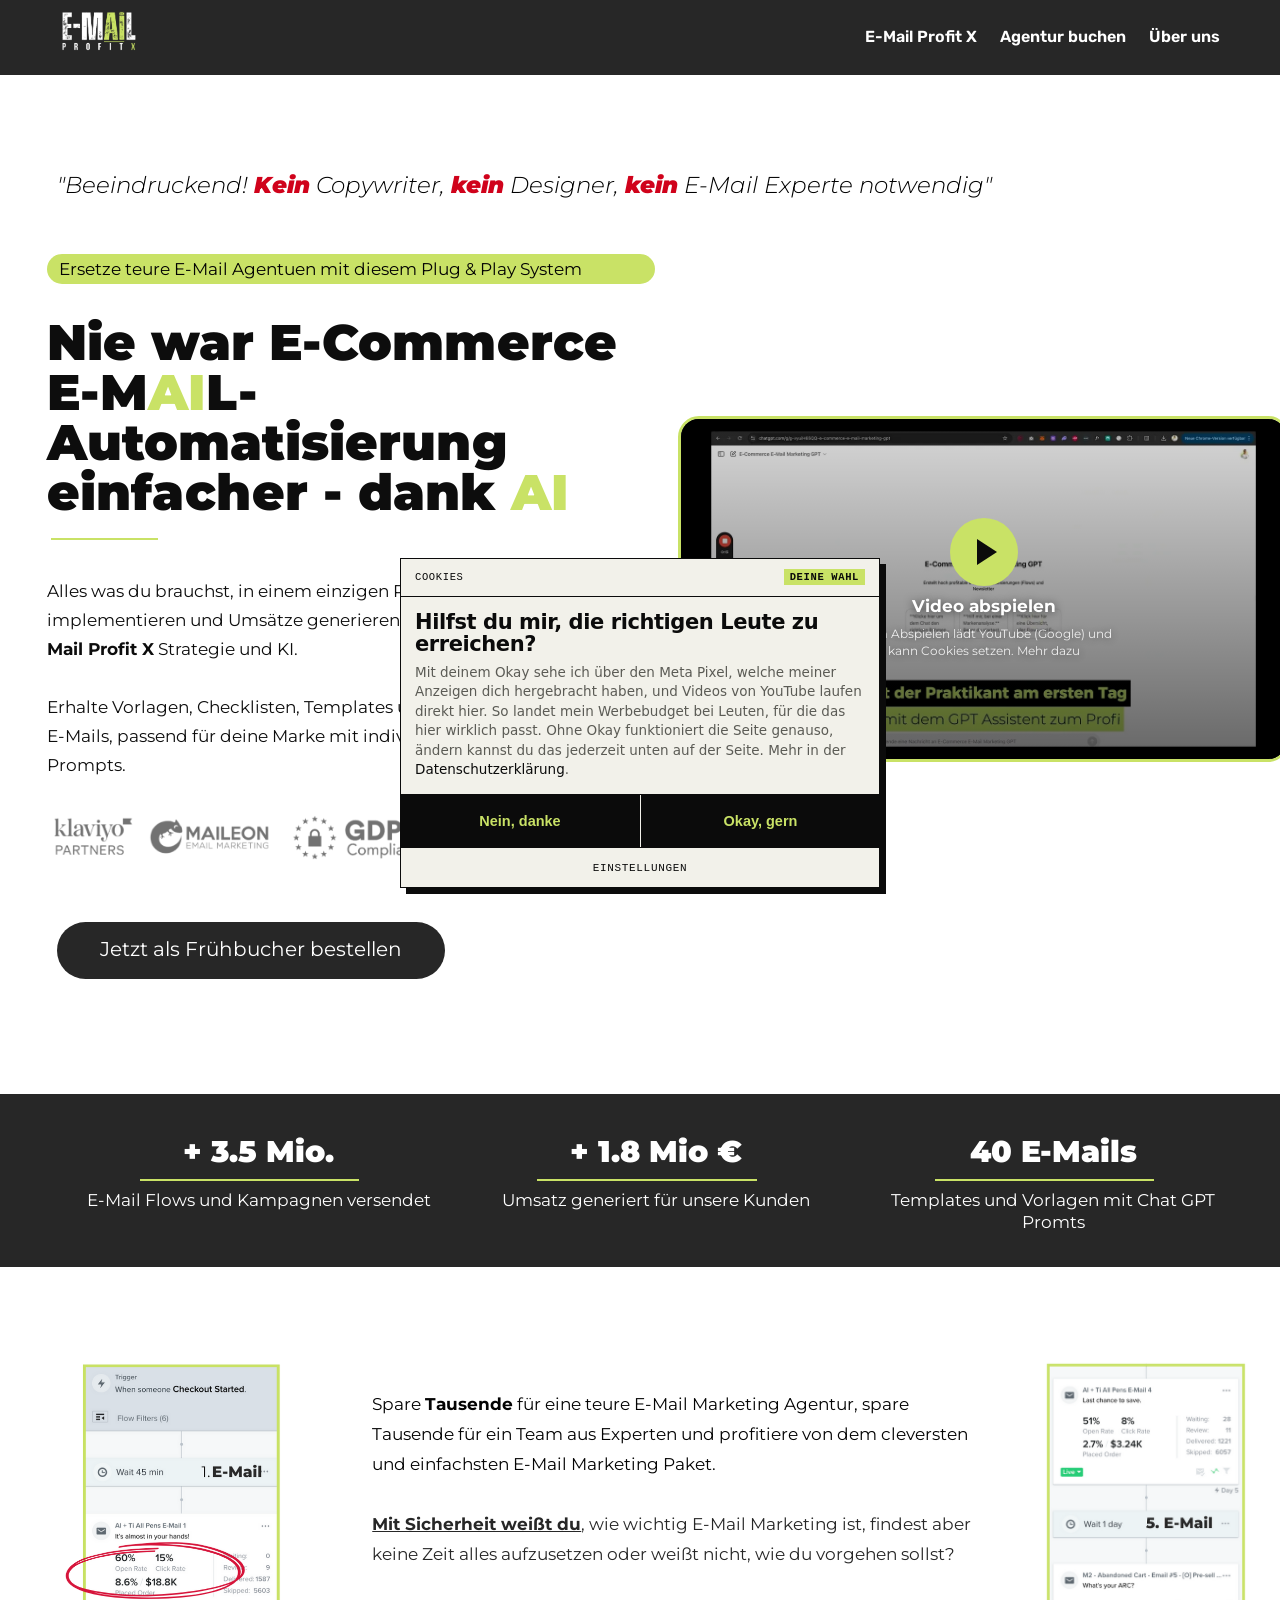
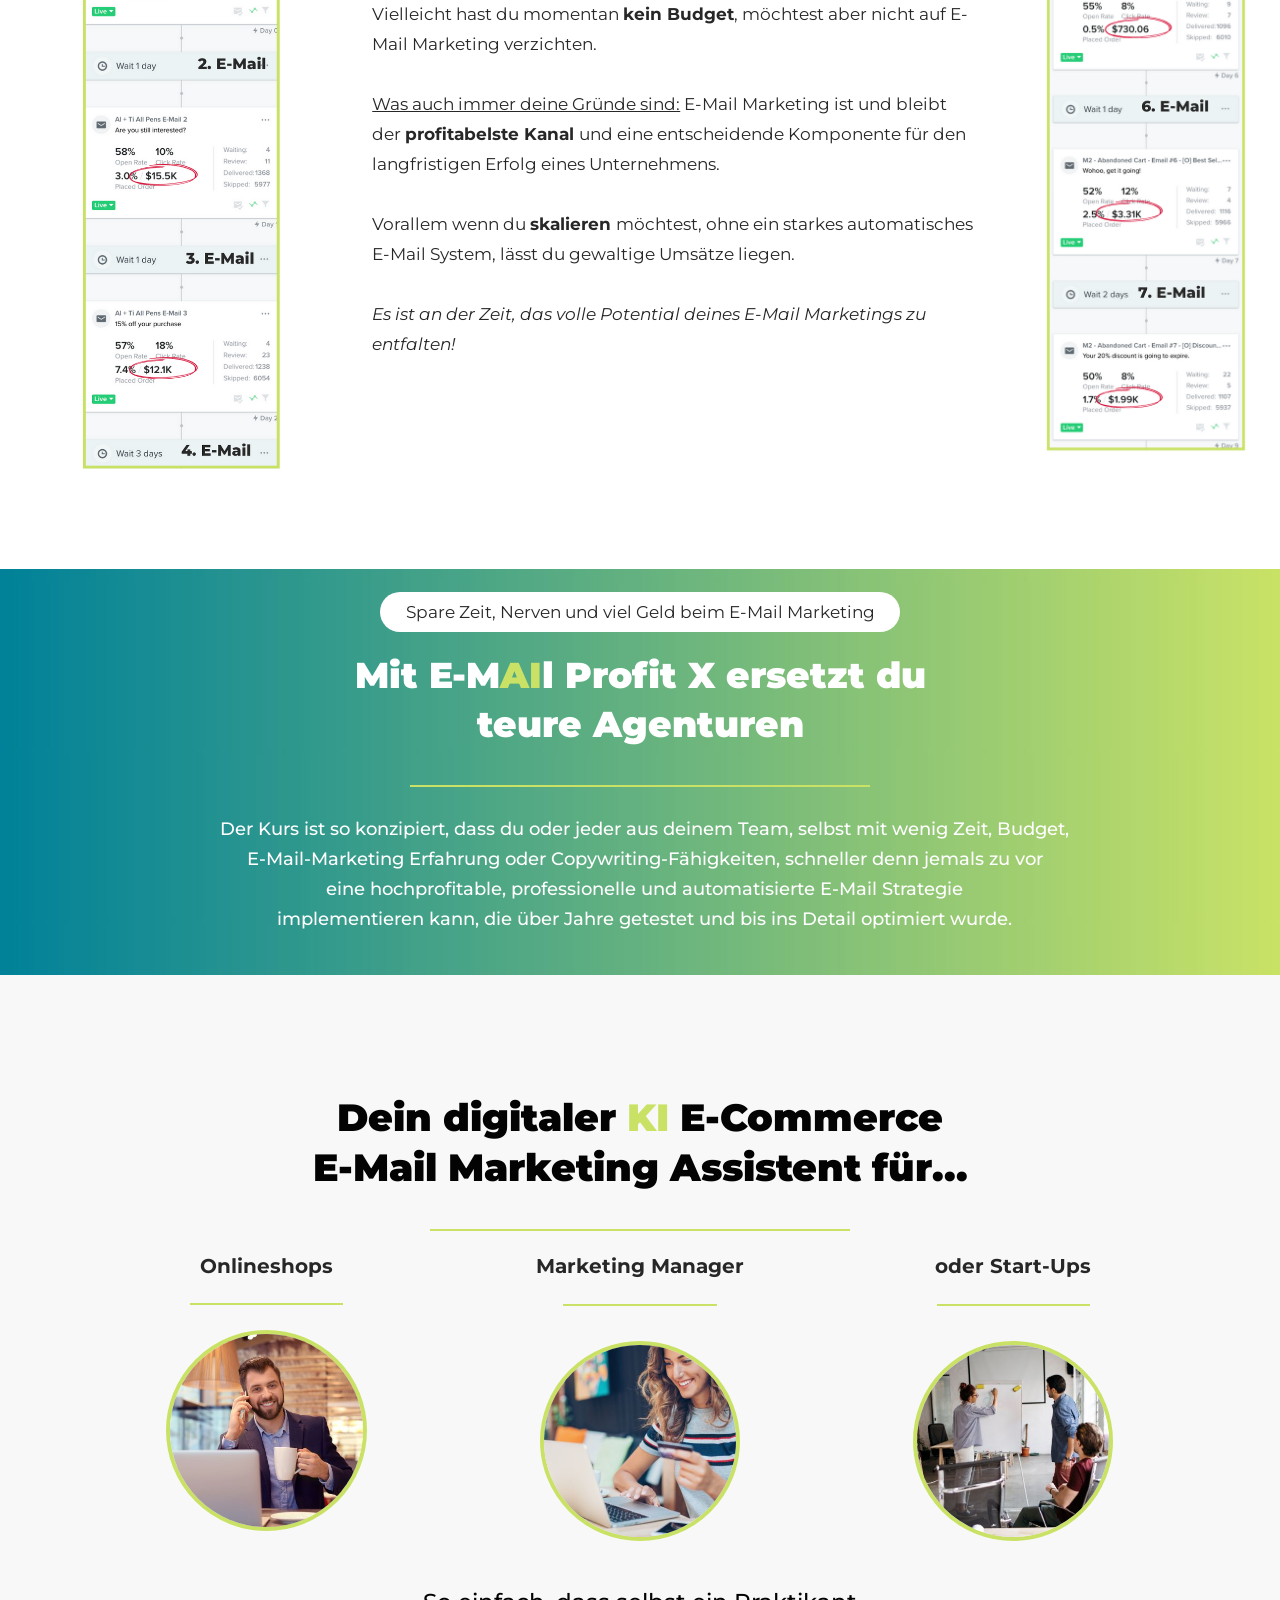
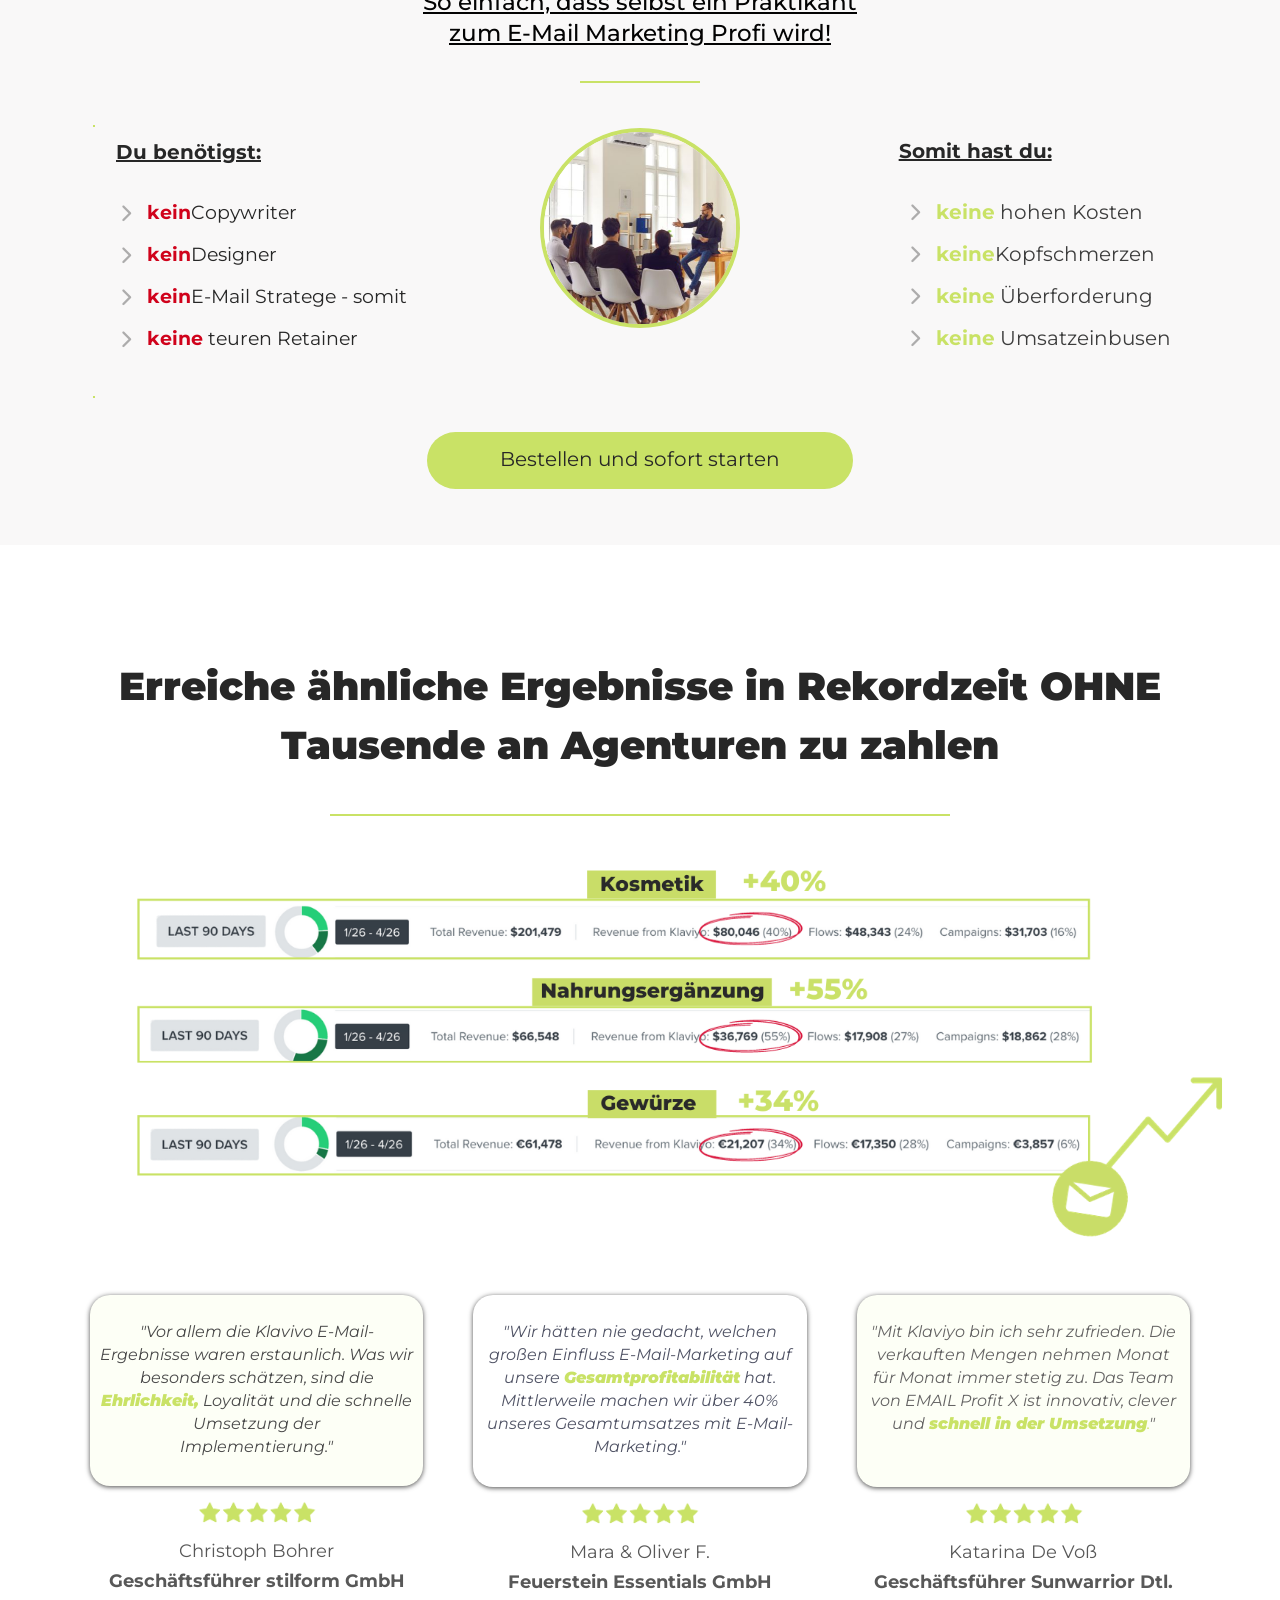
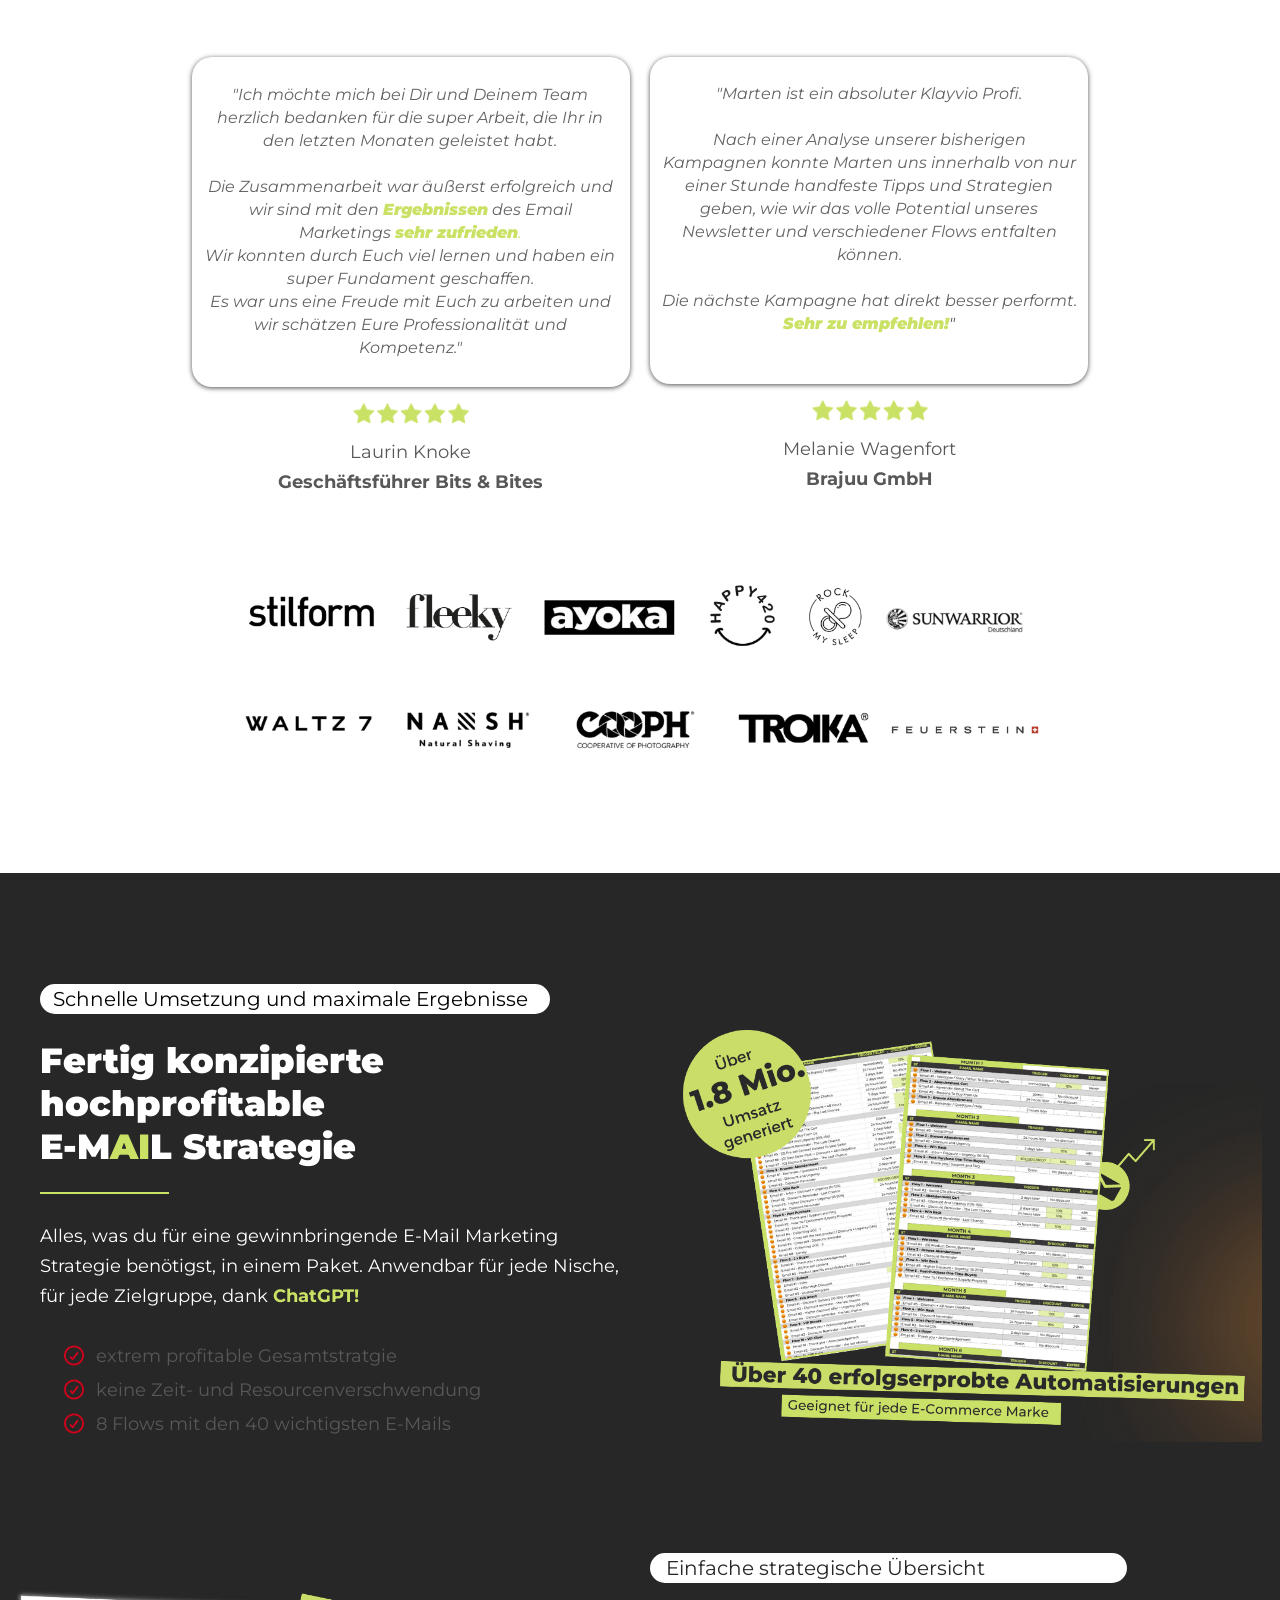
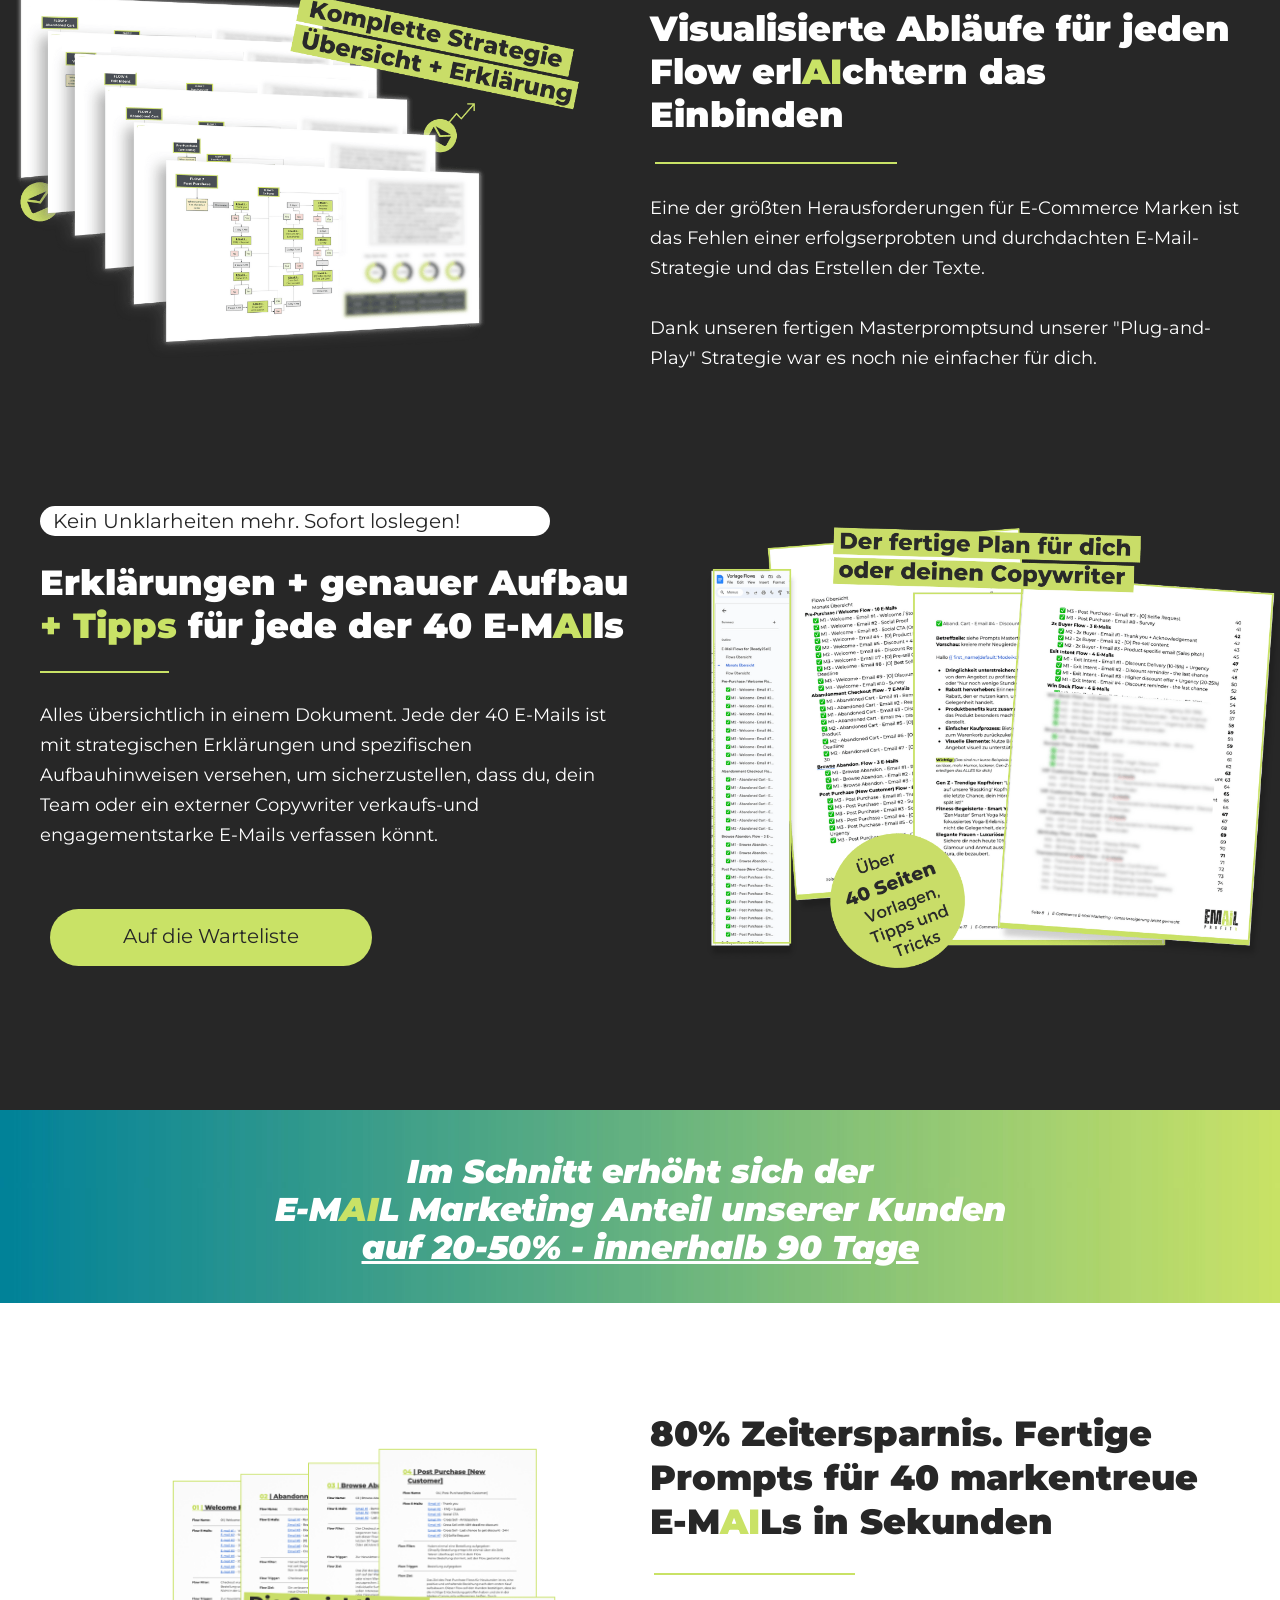
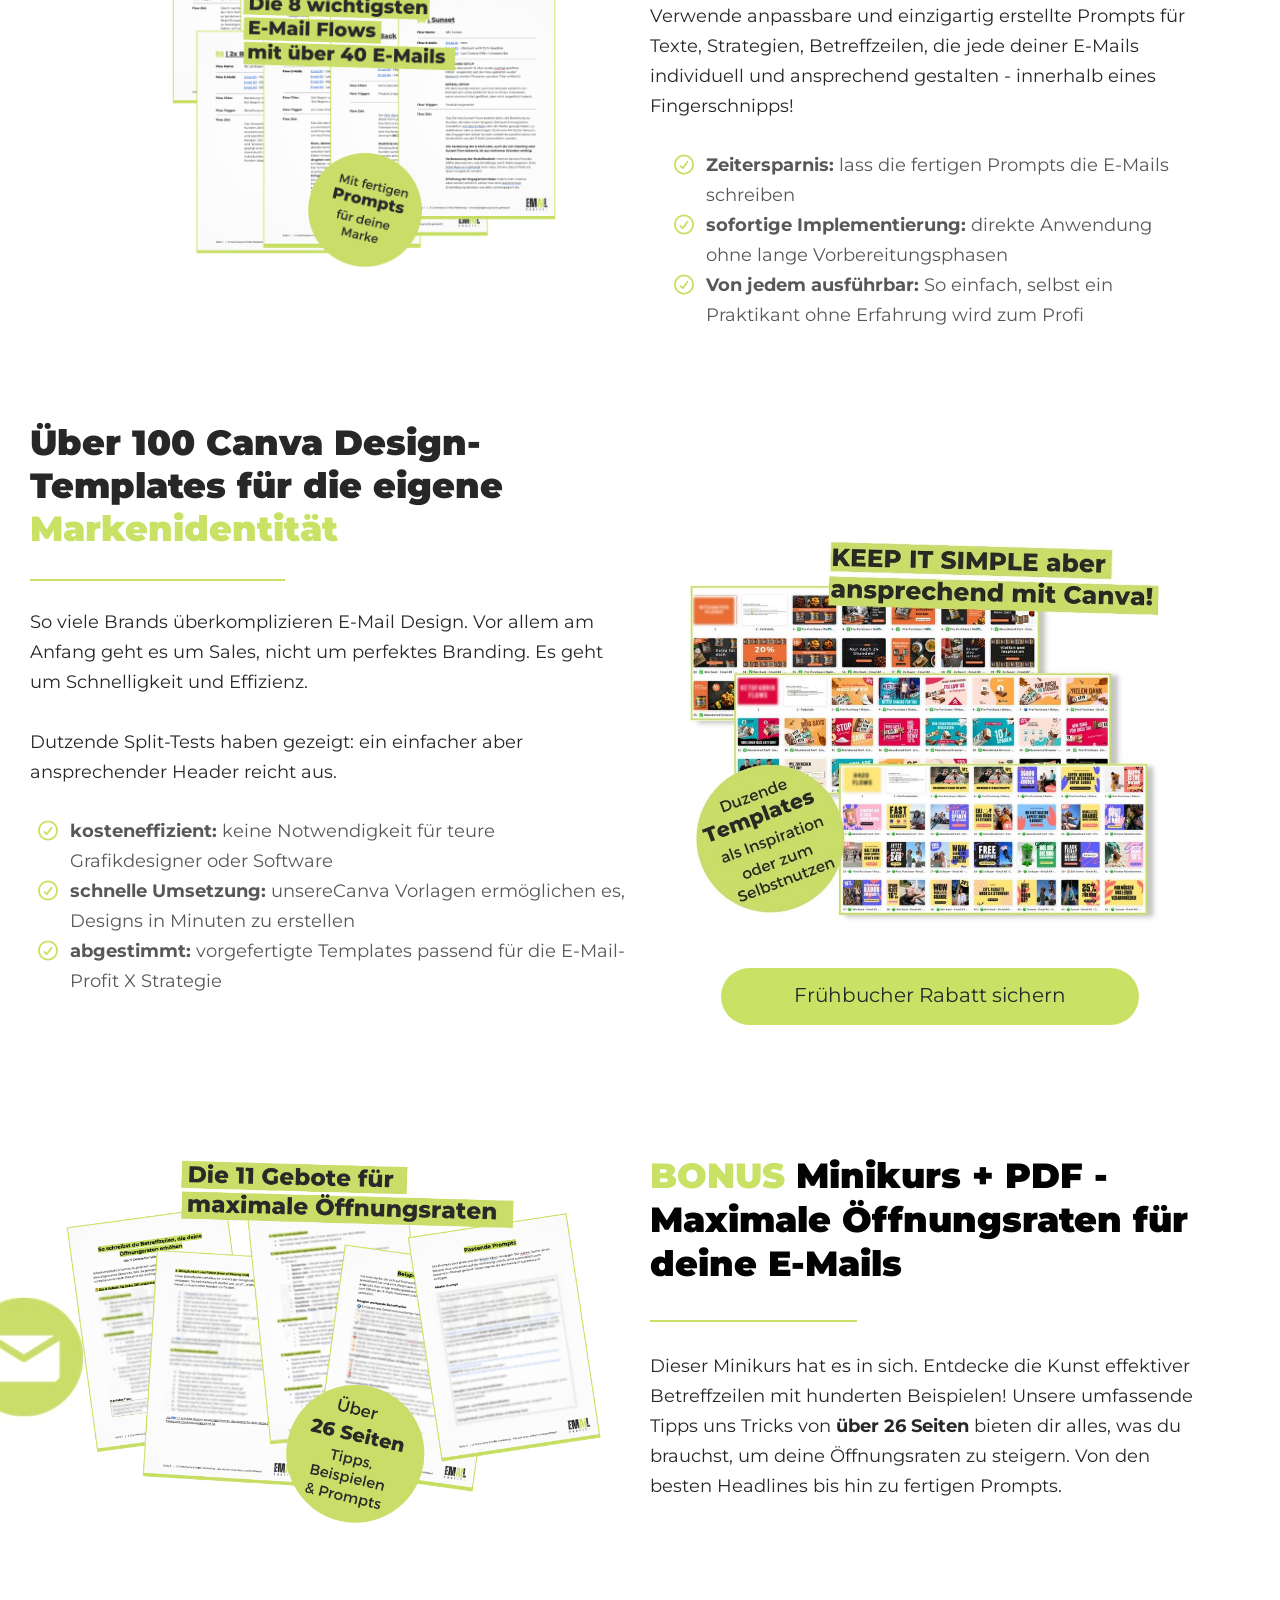
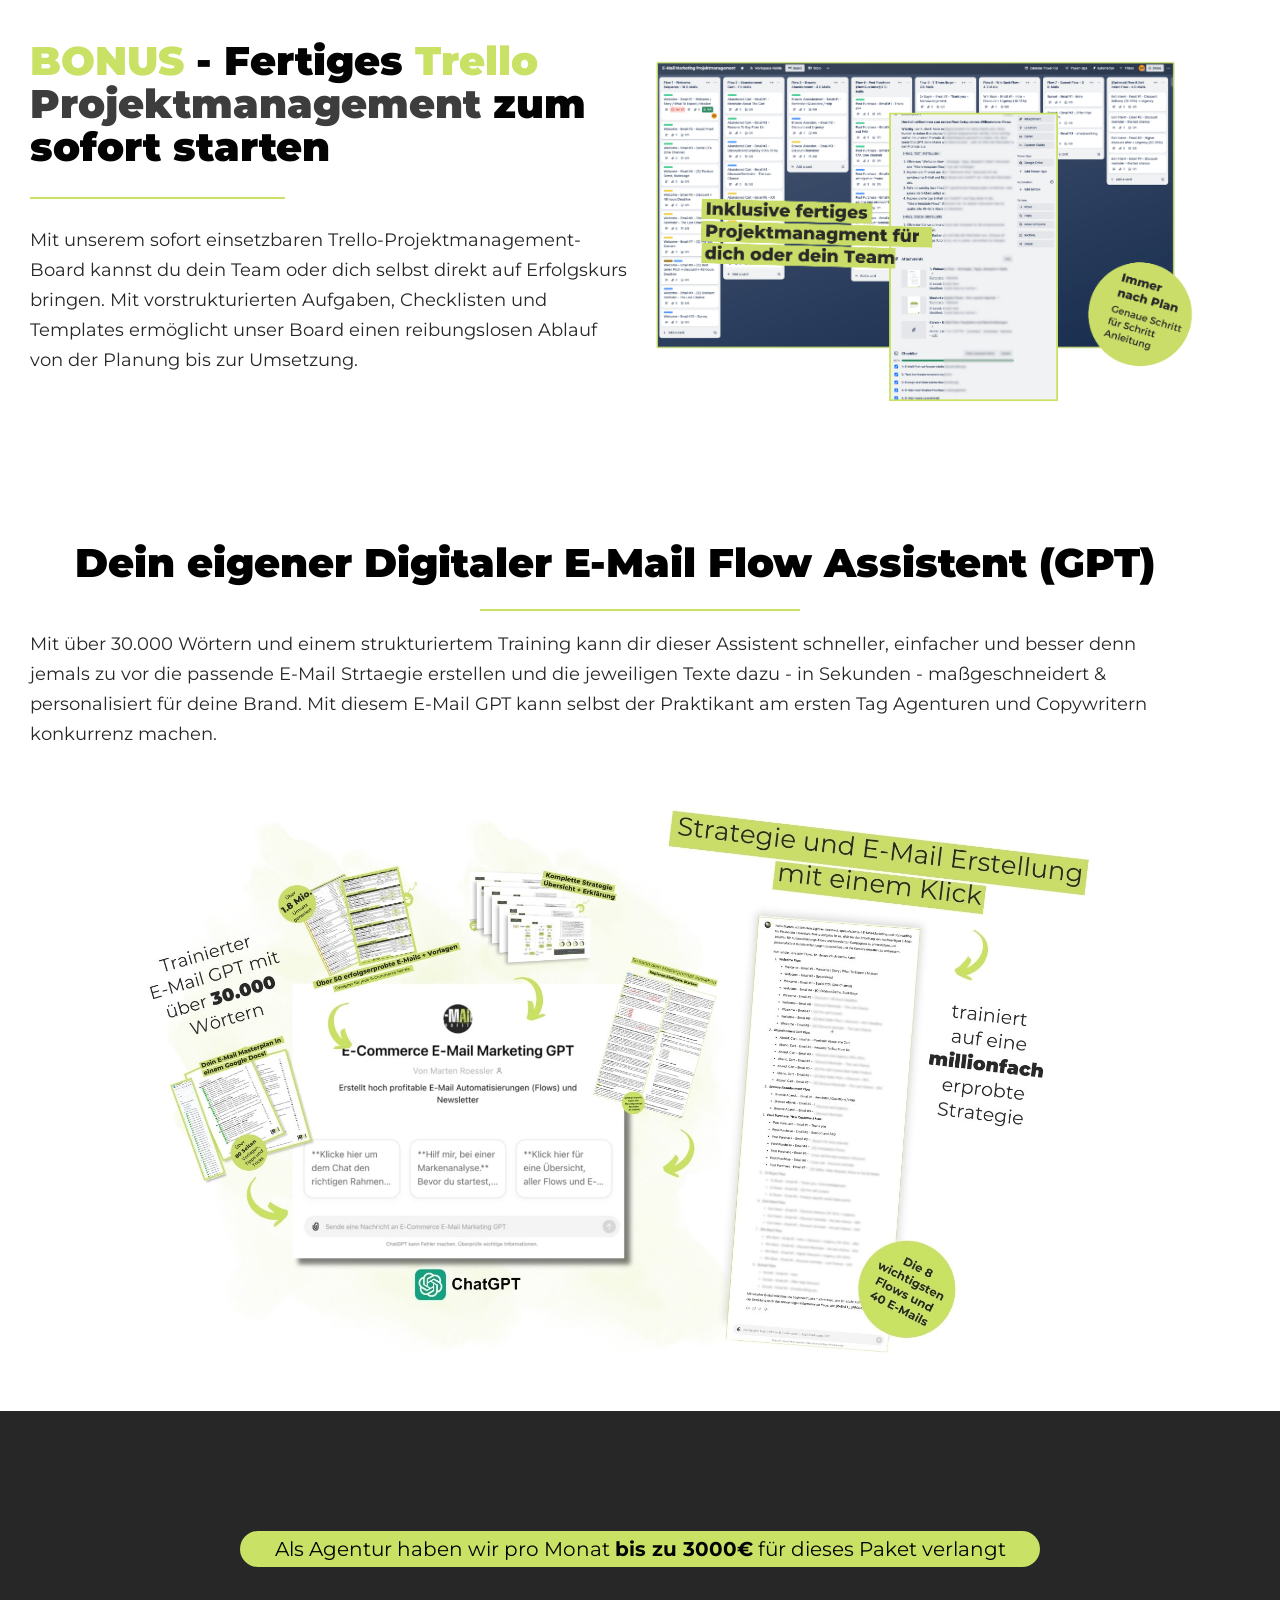
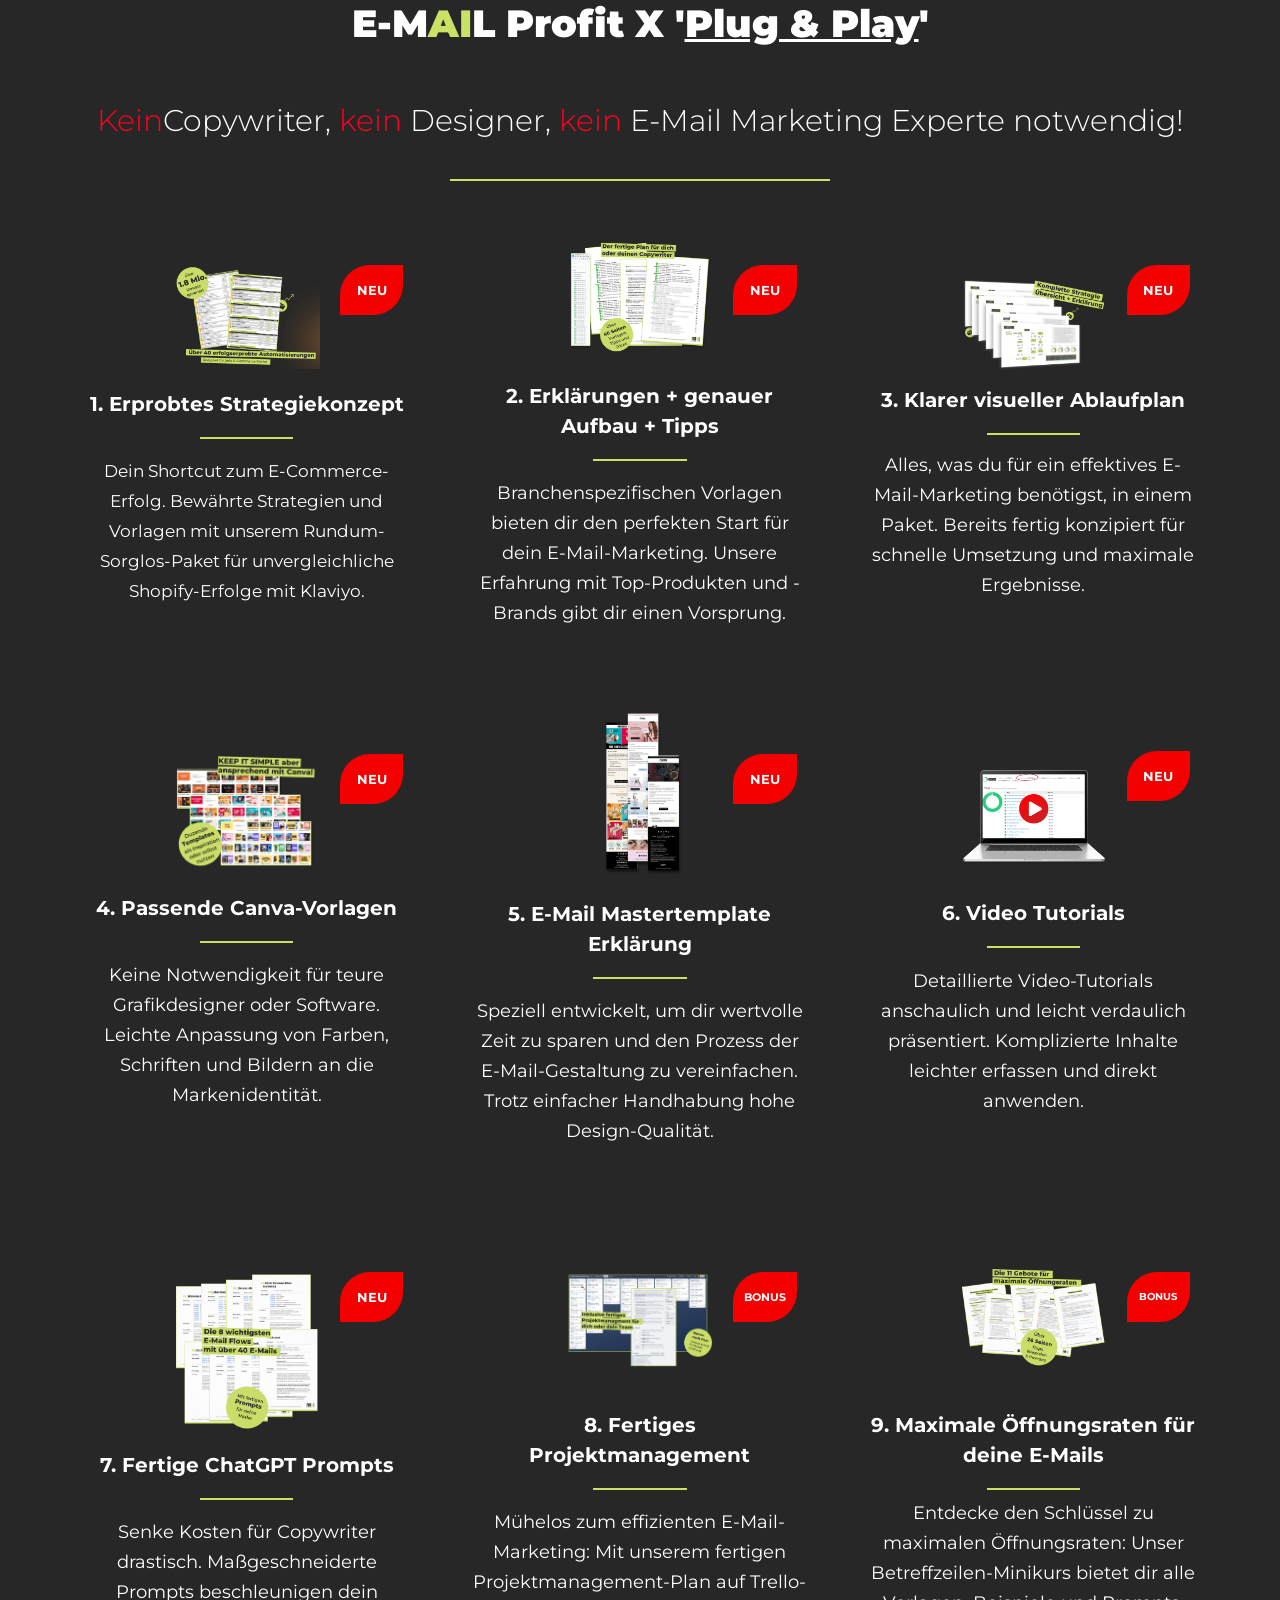
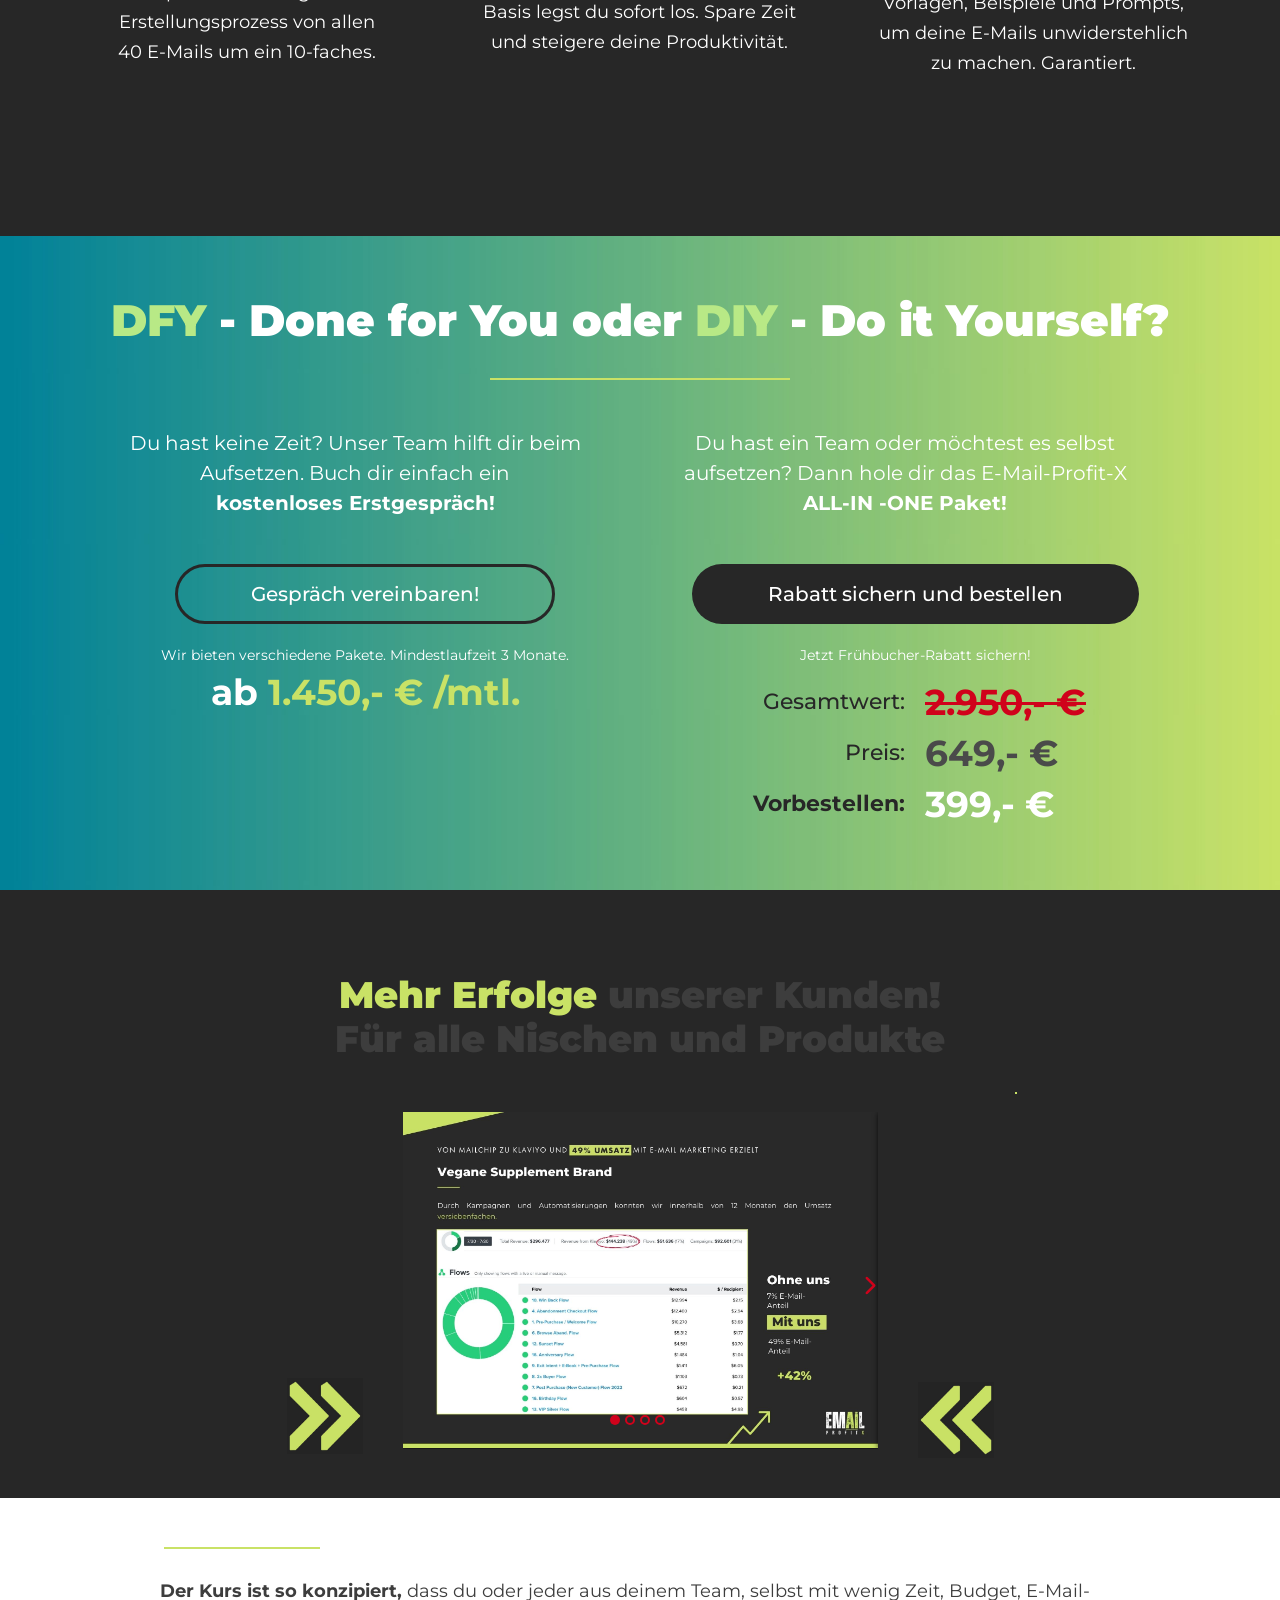
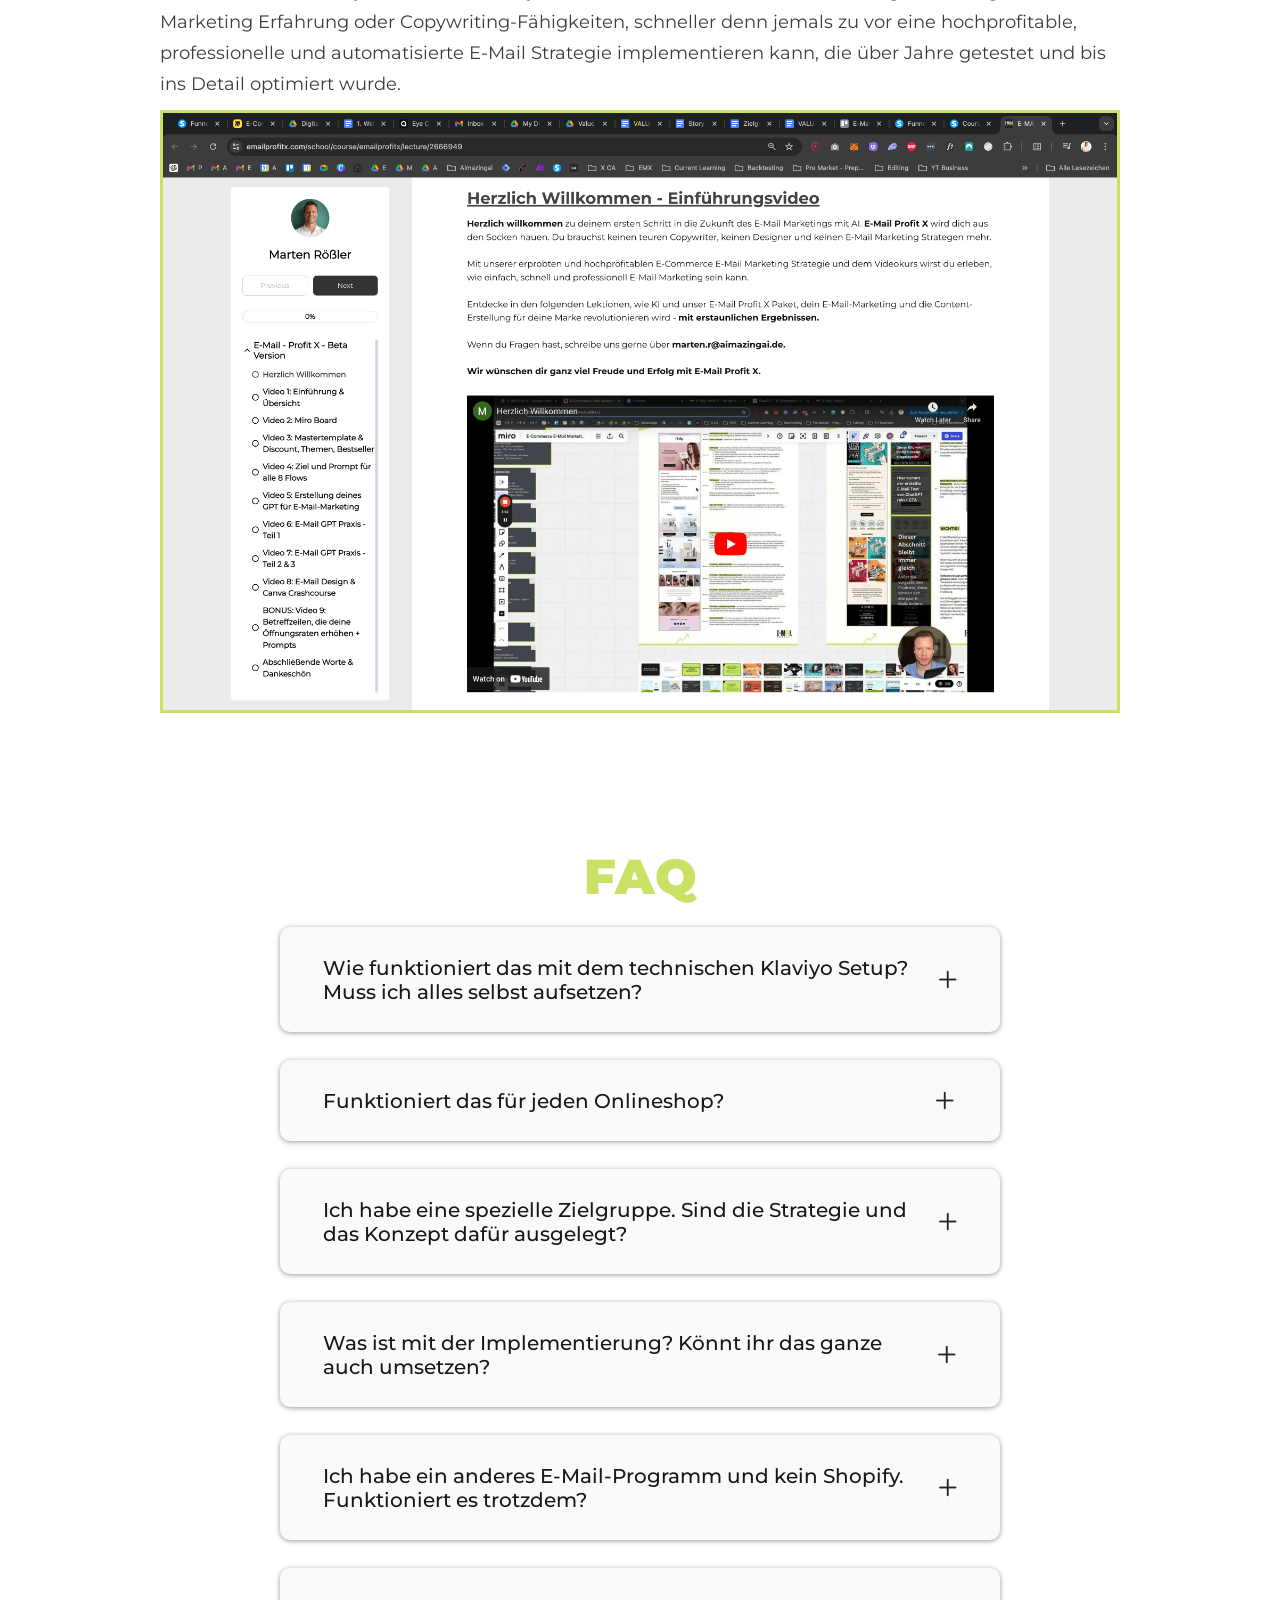
==== commit 184f3281: "EPX: Menue (EPX, Agentur, Ueber uns), Agentur-Seite, Klapp-FAQ, YouTube per Einwilligung mit lokalem" ====
--- a/emailprofitx/index.html
+++ b/emailprofitx/index.html
@@ -1442,7 +1442,7 @@
 .dhROxU{color:rgba(39, 39, 39, 1);transform:none;transition:transform 0.3s;--fa-display:inline-block;display:inline-block;}/*!sc*/
 @media only screen and (max-width: 800px){.dhROxU{--fa-display:inline-block;display:inline-block;}}/*!sc*/
 data-styled.g304[id="sc-DWsrY"]{content:"dhROxU,"}/*!sc*/
-.hcxIWP{height:auto;overflow:visible;}/*!sc*/
+.hcxIWP{height:0;overflow:hidden;transition:height 0.25s ease;}.epx-faq-open{transform:rotate(45deg);}/*!sc*/
 data-styled.g305[id="sc-iLWXdB"]{content:"hcxIWP,"}/*!sc*/
 .hnibMT{position:relative;display:flex;justify-content:space-between;align-items:center;font-size:20px;color:rgba(24, 24, 24, 1);font-family:Montserrat;font-weight:500;font-style:normal;cursor:pointer;}/*!sc*/
 @media only screen and (max-width: 800px){.hnibMT{font-size:20px;}}/*!sc*/
@@ -1581,6 +1581,6 @@
             src: url(assets/274bc5-300.woff2) format('woff2');
           }</style><link rel="stylesheet" href="assets/2140d6-page.b408d3a89d6ec61a.css"/><style>:host,:root{--fa-family-brands:"Font Awesome 7 Brands";--fa-font-brands:normal 400 1em/1 var(--fa-family-brands);}@font-face{font-family:"Font Awesome 7 Brands";font-style:normal;font-weight:400;font-display:swap;src:url(assets/64820a-fa-brands-400.woff2);}:host,:root{--fa-family-duotone:"Font Awesome 7 Duotone";--fa-font-duotone:normal 900 1em/1 var(--fa-family-duotone);--fa-style-family-duotone:var(--fa-family-duotone);}@font-face{font-family:"Font Awesome 7 Duotone";font-style:normal;font-weight:900;font-display:swap;src:url(assets/c9c760-fa-duotone-900.woff2);}:host,:root{--fa-font-light:normal 300 1em/1 var(--fa-family-classic);}@font-face{font-family:"Font Awesome 7 Pro";font-style:normal;font-weight:300;font-display:swap;src:url(assets/313650-fa-light-300.woff2);}:host,:root{--fa-font-regular:normal 400 1em/1 var(--fa-family-classic);}@font-face{font-family:"Font Awesome 7 Pro";font-style:normal;font-weight:400;font-display:swap;src:url(assets/161cf8-fa-regular-400.woff2);}:host,:root{--fa-font-solid:normal 900 1em/1 var(--fa-family-classic);}@font-face{font-family:"Font Awesome 7 Pro";font-style:normal;font-weight:900;font-display:swap;src:url(assets/1bb2fc-fa-solid-900.woff2);}:host,:root{--fa-family-classic:"Font Awesome 7 Pro";--fa-font-thin:normal 100 1em/1 var(--fa-family-classic);--fa-style-family-classic:var(--fa-family-classic);}@font-face{font-family:"Font Awesome 7 Pro";font-style:normal;font-weight:100;font-display:swap;src:url(assets/64a2c1-fa-thin-100.woff2);}@font-face{font-family:"Font Awesome 5 Brands";font-display:swap;font-weight:400;src:url(assets/64820a-fa-brands-400.woff2) format("woff2");}@font-face{font-family:"Font Awesome 5 Pro";font-display:swap;font-weight:900;src:url(assets/1bb2fc-fa-solid-900.woff2) format("woff2");}@font-face{font-family:"Font Awesome 5 Pro";font-display:swap;font-weight:400;src:url(assets/161cf8-fa-regular-400.woff2) format("woff2");}@font-face{font-family:"Font Awesome 5 Pro";font-display:swap;font-weight:300;src:url(assets/313650-fa-light-300.woff2) format("woff2");}@font-face{font-family:"Font Awesome 5 Duotone";font-display:swap;font-weight:900;src:url(assets/c9c760-fa-duotone-900.woff2) format("woff2");}@font-face{font-family:"FontAwesome";font-display:swap;src:url(assets/1bb2fc-fa-solid-900.woff2) format("woff2");}@font-face{font-family:"FontAwesome";font-display:swap;src:url(assets/64820a-fa-brands-400.woff2) format("woff2");}@font-face{font-family:"FontAwesome";font-display:swap;src:url(assets/161cf8-fa-regular-400.woff2) format("woff2");unicode-range:u+f003,u+f006,u+f014,u+f016-f017,u+f01a-f01b,u+f01d,u+f022,u+f03e,u+f044,u+f046,u+f05c-f05d,u+f06e,u+f070,u+f087-f088,u+f08a,u+f094,u+f096-f097,u+f09d,u+f0a0,u+f0a2,u+f0a4-f0a7,u+f0c5,u+f0c7,u+f0e5-f0e6,u+f0eb,u+f0f6-f0f8,u+f10c,u+f114-f115,u+f118-f11a,u+f11c-f11d,u+f133,u+f147,u+f14e,u+f150-f152,u+f185-f186,u+f18e,u+f190-f192,u+f196,u+f1c1-f1c9,u+f1d9,u+f1db,u+f1e3,u+f1ea,u+f1f7,u+f1f9,u+f20a,u+f247-f248,u+f24a,u+f24d,u+f255-f25b,u+f25d,u+f271-f274,u+f278,u+f27b,u+f28c,u+f28e,u+f29c,u+f2b5,u+f2b7,u+f2ba,u+f2bc,u+f2be,u+f2c0-f2c1,u+f2c3,u+f2d0,u+f2d2,u+f2d4,u+f2dc;}@font-face{font-family:"FontAwesome";font-display:swap;src:url(assets/191016-fa-v4compatibility.woff2) format("woff2");unicode-range:u+f041,u+f047,u+f065-f066,u+f07d-f07e,u+f080,u+f08b,u+f08e,u+f090,u+f09a,u+f0ac,u+f0ae,u+f0b2,u+f0d0,u+f0d6,u+f0e4,u+f0ec,u+f10a-f10b,u+f123,u+f13e,u+f148-f149,u+f14c,u+f156,u+f15e,u+f160-f161,u+f163,u+f175-f178,u+f195,u+f1f8,u+f219,u+f27a;}.fal{--_fa-family:var(--fa-family,var(--fa-style-family,"Font Awesome 7 Pro"));-webkit-font-smoothing:antialiased;-moz-osx-font-smoothing:grayscale;display:var(--fa-display,inline-block);font-family:var(--_fa-family);font-feature-settings:normal;font-style:normal;font-synthesis:none;font-variant:normal;font-weight:var(--fa-style,900);line-height:1;text-align:center;text-rendering:auto;width:var(--fa-width,1.25em);}.fal:before{content:var(--fa);}.fal{--fa-family:var(--fa-family-classic);}.fal{--fa-style:300;}.fa-chevron-circle-left{--fa:"\f137";}.fa-chevron-circle-right{--fa:"\f138";}.fas{--_fa-family:var(--fa-family,var(--fa-style-family,"Font Awesome 7 Pro"));-webkit-font-smoothing:antialiased;-moz-osx-font-smoothing:grayscale;display:var(--fa-display,inline-block);font-family:var(--_fa-family);font-feature-settings:normal;font-style:normal;font-synthesis:none;font-variant:normal;font-weight:var(--fa-style,900);line-height:1;text-align:center;text-rendering:auto;width:var(--fa-width,1.25em);}.fas:before{content:var(--fa);}.fas{--fa-family:var(--fa-family-classic);}.fas{--fa-style:900;}.fa-chevron-down{--fa:"\f078";}.fa-chevron-left{--fa:"\f053";}.fad{--_fa-family:var(--fa-family,var(--fa-style-family,"Font Awesome 7 Pro"));-webkit-font-smoothing:antialiased;-moz-osx-font-smoothing:grayscale;display:var(--fa-display,inline-block);font-family:var(--_fa-family);font-feature-settings:normal;font-style:normal;font-synthesis:none;font-variant:normal;font-weight:var(--fa-style,900);line-height:1;text-align:center;text-rendering:auto;width:var(--fa-width,1.25em);}.fad:before{content:var(--fa);}.fad:after{content:var(--fa);font-feature-settings:"ss01";}.fad{--fa-family:var(--fa-family-duotone);--fa-style:900;position:relative;letter-spacing:normal;}.fad:before{position:absolute;color:var(--fa-primary-color,currentColor);opacity:var(--fa-primary-opacity,1);}.fad:after{color:var(--fa-secondary-color,currentColor);}.fad:after{opacity:var(--fa-secondary-opacity,.4);}.fa-chevron-right{--fa:"\f054";}.fa-chevron-up{--fa:"\f077";}.fa-circle{--fa:"\f111";}.far{--_fa-family:var(--fa-family,var(--fa-style-family,"Font Awesome 7 Pro"));-webkit-font-smoothing:antialiased;-moz-osx-font-smoothing:grayscale;display:var(--fa-display,inline-block);font-family:var(--_fa-family);font-feature-settings:normal;font-style:normal;font-synthesis:none;font-variant:normal;font-weight:var(--fa-style,900);line-height:1;text-align:center;text-rendering:auto;width:var(--fa-width,1.25em);}.far:before{content:var(--fa);}.far{--fa-family:var(--fa-family-classic);}.far{--fa-style:400;}.fa-clock{--fa:"\f017";}.fa-eye{--fa:"\f06e";}.fa-eye-slash{--fa:"\f070";}.fa{--_fa-family:var(--fa-family,var(--fa-style-family,"Font Awesome 7 Pro"));-webkit-font-smoothing:antialiased;-moz-osx-font-smoothing:grayscale;display:var(--fa-display,inline-block);font-family:var(--_fa-family);font-feature-settings:normal;font-style:normal;font-synthesis:none;font-variant:normal;font-weight:var(--fa-style,900);line-height:1;text-align:center;text-rendering:auto;width:var(--fa-width,1.25em);}.fa:before{content:var(--fa);}.fa-times{--fa:"\f00d";}.far{--_fa-family:var(--fa-family,var(--fa-style-family,"Font Awesome 7 Pro"));-webkit-font-smoothing:antialiased;-moz-osx-font-smoothing:grayscale;display:var(--fa-display,inline-block);font-family:var(--_fa-family);font-feature-settings:normal;font-style:normal;font-synthesis:none;font-variant:normal;font-weight:var(--fa-style,900);line-height:1;text-align:center;text-rendering:auto;width:var(--fa-width,1.25em);}.far:before{content:var(--fa);}.far{--fa-family:var(--fa-family-classic);}.far{--fa-style:400;}.fa-check-circle{--fa:"\f058";}.fad{--_fa-family:var(--fa-family,var(--fa-style-family,"Font Awesome 7 Pro"));-webkit-font-smoothing:antialiased;-moz-osx-font-smoothing:grayscale;display:var(--fa-display,inline-block);font-family:var(--_fa-family);font-feature-settings:normal;font-style:normal;font-synthesis:none;font-variant:normal;font-weight:var(--fa-style,900);line-height:1;text-align:center;text-rendering:auto;width:var(--fa-width,1.25em);}.fad:before{content:var(--fa);}.fad:after{content:var(--fa);font-feature-settings:"ss01";}.fad{--fa-family:var(--fa-family-duotone);--fa-style:900;position:relative;letter-spacing:normal;}.fad:before{position:absolute;color:var(--fa-primary-color,currentColor);opacity:var(--fa-primary-opacity,1);}.fad:after{color:var(--fa-secondary-color,currentColor);}.fad:after{opacity:var(--fa-secondary-opacity,.4);}.fa-chevron-right{--fa:"\f054";}.fal{--_fa-family:var(--fa-family,var(--fa-style-family,"Font Awesome 7 Pro"));-webkit-font-smoothing:antialiased;-moz-osx-font-smoothing:grayscale;display:var(--fa-display,inline-block);font-family:var(--_fa-family);font-feature-settings:normal;font-style:normal;font-synthesis:none;font-variant:normal;font-weight:var(--fa-style,900);line-height:1;text-align:center;text-rendering:auto;width:var(--fa-width,1.25em);}.fal:before{content:var(--fa);}.fal{--fa-family:var(--fa-family-classic);}.fal{--fa-style:300;}.fa-minus{--fa:"\f068";}.fa-plus{--fa:"\+";}</style> <meta property="og:type" content="website"/>
 
-</head><body><div id="app"><div class="sc-ibQAlc bUVJMu"><div class="sc-cwHptO jNoxfh"><div class="sc-jlZhev jTsUaR"></div><div class="sc-fhzFiN eTIeFY"><section id="section-ec555219" class="sc-hwdzOS gMRKBt"><div width="100%" class="sc-jaXxmD cEhtAH"><div class="sc-fhzFiN fzPNyq"><div id="row-c893fb8f" class="sc-krNlrx bAxzfE"><div size="12" class="sc-iMTnTM wEbjo"><div class="sc-fhzFiN phlUM"><div id="row-221706a5" class="sc-krNlrx eWdleK"><div size="1" class="sc-iMTnTM ilDBsQ"><div class="sc-fhzFiN jsoHVp"><div width="96" class="sc-YysOg fQOMUg"><a href="/emailprofitx/" rel="noopener noreferrer" target="_self"><picture class="sc-cVzyXr hcXSFy"><img id="image-1ed818cd" src="assets/67b9e1-652d7de42fc78_E-MailProfitX-Logodunkelbackground.png" alt="" width="96" loading="eager" class="sc-ktPPKN dQYeiC"/></picture></a></div></div></div><div size="8" class="sc-iMTnTM dIfXbU"><div class="sc-fhzFiN gRFTGK"><div id="menu-dbb2d5fc" class="sc-ciQpPJ kUNwVN"><a href="/emailprofitx/" target="_self" color="rgba(255, 255, 255, 1)" font-size="16" font-family="Rubik" font-weight="600" font-style="normal" class="sc-iA-DsXr jMLPwL">E-Mail Proft X</a><div class="sc-fIGJwL ecHYaa"></div><a href="/#warteliste" target="_self" color="rgba(255, 255, 255, 1)" font-size="16" font-family="Rubik" font-weight="600" font-style="normal" class="sc-iA-DsXr jMLPwL">Agentur buchen</a><div class="sc-fIGJwL ecHYaa"></div><a href="/" color="rgba(255, 255, 255, 1)" font-size="16" font-family="Rubik" font-weight="600" font-style="normal" class="sc-iA-DsXr jMLPwL">Über uns</a></div><div class="sc-gdfaqG kKQLjW"><div class="sc-iZzKWH gshUyi"><span class="sc-kBRoIE cDMSQa"></span><span class="sc-kBRoIE cDMSQa"></span><span class="sc-kBRoIE cDMSQa"></span></div></div><div id="side-menu-dbb2d5fc" class="sc-eSfNbK eyEXob"><ul spacing="24" class="sc-dOvA-dp huVIpo"><li><div class="sc-laNGHU jiQXkJ"><div class="sc-cHMHOZ fIygzW"><a href="/emailprofitx/" target="_self" font-size="16" font-family="Rubik" font-weight="600" font-style="normal" color="rgba(255, 255, 255, 1)" class="sc-iA-DsXr klMzrY">E-Mail Proft X</a></div></div></li><li><div class="sc-laNGHU jiQXkJ"><div class="sc-cHMHOZ fIygzW"><a href="/#warteliste" target="_self" font-size="16" font-family="Rubik" font-weight="600" font-style="normal" color="rgba(255, 255, 255, 1)" class="sc-iA-DsXr klMzrY">Agentur buchen</a></div></div></li><li><div class="sc-laNGHU jiQXkJ"><div class="sc-cHMHOZ fIygzW"><a href="/" font-size="16" font-family="Rubik" font-weight="600" font-style="normal" color="rgba(255, 255, 255, 1)" class="sc-iA-DsXr klMzrY">Über uns</a></div></div></li></ul></div></div></div><div size="3" class="sc-iMTnTM lmHxJw"><div class="sc-fhzFiN beElcY"><a data-test-ui="open-url-button" id="button-4c044a1a" target="_blank" rel="nofollow" href="/#warteliste" color="rgba(0, 0, 0, 1)" font-family="Montserrat" font-weight="400" font-style="normal" font-size="15" width="auto" class="sc-gFVvzo bGbqjg"><div class="sc-dZoeqx ieyPgw">Kurslogin</div></a></div></div></div></div></div></div></div></div></section></div><div class="sc-fhzFiN eZFkvJ"><section id="section-d3f4a127" class="sc-hwdzOS dBuFvP"><div width="100%" class="sc-jaXxmD cEhtAH"><div class="sc-fhzFiN bLfazr"><div id="row-524b2b03" class="sc-krNlrx dRQUFA"><div size="12" class="sc-iMTnTM wEbjo"><div class="sc-fhzFiN jsoHVp"><div width="96" class="sc-YysOg fQOMUg"><a href="/emailprofitx/" rel="noopener noreferrer" target="_self"><picture class="sc-cVzyXr hcXSFy"><img id="image-2efb94db" src="assets/67b9e1-652d7de42fc78_E-MailProfitX-Logodunkelbackground.png" alt="" width="96" loading="eager" class="sc-ktPPKN lgyjsa"/></picture></a></div></div><div class="sc-fhzFiN gRFTGK"><div id="menu-0df9cae3" class="sc-ciQpPJ kUNwVN"><button href="" color="rgba(255, 255, 255, 1)" font-size="16" font-family="Rubik" font-weight="600" font-style="normal" class="sc-iA-DsXr jMLPwL">E-Mail Profit X - Kurse<span><i color="rgba(255, 255, 255, 1)" class="sc-fEiIrq fLdSul fas fa-chevron-down"></i></span></button><div class="sc-fIGJwL ecHYaa"></div><a href="/#warteliste" target="_self" color="rgba(255, 255, 255, 1)" font-size="16" font-family="Rubik" font-weight="600" font-style="normal" class="sc-iA-DsXr jMLPwL">Agentur buchen</a><div class="sc-fIGJwL ecHYaa"></div><a href="/" color="rgba(255, 255, 255, 1)" font-size="16" font-family="Rubik" font-weight="600" font-style="normal" class="sc-iA-DsXr jMLPwL">Über uns</a><div class="sc-fIGJwL ecHYaa"></div><a href="/#warteliste" target="_self" color="rgba(255, 255, 255, 1)" font-size="16" font-family="Rubik" font-weight="600" font-style="normal" class="sc-iA-DsXr jMLPwL">Mentoring / Coaching</a></div><div class="sc-gdfaqG kKQLjW"><div class="sc-iZzKWH gshUyi"><span class="sc-kBRoIE cDMSQa"></span><span class="sc-kBRoIE cDMSQa"></span><span class="sc-kBRoIE cDMSQa"></span></div></div><div id="side-menu-0df9cae3" class="sc-eSfNbK eyEXob"><ul spacing="24" class="sc-dOvA-dp huVIpo"><li><div class="sc-laNGHU jiQXkJ"><div class="sc-cHMHOZ fIygzW"><span href="" font-size="16" font-family="Rubik" font-weight="600" font-style="normal" color="rgba(255, 255, 255, 1)" class="sc-iA-DsXr klMzrY">E-Mail Profit X - Kurse</span><i color="rgba(255, 255, 255, 1)" class="sc-fEiIrq fLdSul fas fa-chevron-down"></i></div><div spacing="15" class="sc-kuVLHP bYQZJi"><a href="/emailprofitx/" target="_self" font-size="16" font-family="Rubik" font-weight="600" font-style="normal" color="rgba(255, 255, 255, 1)" class="sc-iA-DsXr klMzrY">E-Mail Profit X ALL-IN-ONE</a><a href="/#warteliste" target="_self" font-size="16" font-family="Rubik" font-weight="600" font-style="normal" color="rgba(255, 255, 255, 1)" class="sc-iA-DsXr klMzrY">ChatGPT + Klaviyo Flows </a><a href="/#warteliste" target="_self" font-size="16" font-family="Rubik" font-weight="600" font-style="normal" color="rgba(255, 255, 255, 1)" class="sc-iA-DsXr klMzrY">Chat GPT + Klaviyo Newsletter</a><a href="/#warteliste" target="_self" font-size="16" font-family="Rubik" font-weight="600" font-style="normal" color="rgba(255, 255, 255, 1)" class="sc-iA-DsXr klMzrY">Chat GPT - Content Creation 10x</a></div></div></li><li><div class="sc-laNGHU jiQXkJ"><div class="sc-cHMHOZ fIygzW"><a href="/#warteliste" target="_self" font-size="16" font-family="Rubik" font-weight="600" font-style="normal" color="rgba(255, 255, 255, 1)" class="sc-iA-DsXr klMzrY">Agentur buchen</a></div></div></li><li><div class="sc-laNGHU jiQXkJ"><div class="sc-cHMHOZ fIygzW"><a href="/" font-size="16" font-family="Rubik" font-weight="600" font-style="normal" color="rgba(255, 255, 255, 1)" class="sc-iA-DsXr klMzrY">Über uns</a></div></div></li><li><div class="sc-laNGHU jiQXkJ"><div class="sc-cHMHOZ fIygzW"><a href="/#warteliste" target="_self" font-size="16" font-family="Rubik" font-weight="600" font-style="normal" color="rgba(255, 255, 255, 1)" class="sc-iA-DsXr klMzrY">Mentoring / Coaching</a></div></div></li></ul></div></div></div></div></div></div></section></div><div class="sc-fhzFiN phlUM"><section id="section-a5c41e1a" class="sc-hwdzOS dUgwzw"><div width="960px" class="sc-jaXxmD fvNeEI"><div class="sc-fhzFiN keyukQ"><div id="row-a746948b" class="sc-krNlrx chuDXo"><div size="12" class="sc-iMTnTM wEbjo"><div class="sc-fhzFiN phlUM"><div id="row-587bcb88" class="sc-krNlrx egUdWt"><div size="12" class="sc-iMTnTM wEbjo"><div class="sc-fhzFiN bUjMao"><div id="text-d901da80" font-size="23" font-family="Montserrat" color="rgba(88, 88, 88, 1)" font-style="italic" font-weight="300" class="sc-kAkpmZ fQCXsZ"><div><p><span style="color: rgba(0, 0, 0, 1)">"Beeindruckend! </span><span style="color: rgba(208, 2, 27, 1)"><strong>Kein</strong></span><span style="color: rgba(0, 0, 0, 1)"> Copywriter, </span><span style="color: rgba(208, 2, 27, 1)"><strong>kein</strong></span><span style="color: rgba(0, 0, 0, 1)"> Designer, </span><span style="color: rgba(208, 2, 27, 1)"><strong>kein</strong></span><span style="color: rgba(0, 0, 0, 1)"> E-Mail Experte notwendig"</span></p></div></div></div></div></div></div><div class="sc-fhzFiN phlUM"><div id="row-6961ea5b" class="sc-krNlrx epTiub"><div size="6" class="sc-iMTnTM gaGsMp"><div class="sc-fhzFiN gRfonc"><div id="row-d2e629d0" class="sc-krNlrx jmuvXl"><div size="12" class="sc-iMTnTM wEbjo"><div class="sc-fhzFiN phlUM"><div id="text-bcb2e024" font-size="17" font-family="Montserrat" color="rgba(88, 88, 88, 1)" font-style="normal" font-weight="400" class="sc-kAkpmZ bgNvlX"><div><p><span style="color: rgba(3, 3, 3, 1)">Ersetze teure E-Mail Agentuen mit diesem Plug &amp; Play System</span></p></div></div></div></div></div></div><div class="sc-fhzFiN bFYafn"><div id="row-894c7c65" class="sc-krNlrx jmuvXl"><div size="12" class="sc-iMTnTM wEbjo"><div class="sc-fhzFiN phlUM"><div id="text-2cf88675" font-size="17" font-family="Montserrat" color="rgba(88, 88, 88, 1)" font-style="normal" font-weight="400" class="sc-kAkpmZ bgNvlX"><div><p><span style="color: rgba(3, 3, 3, 1)">Ersetze teure E-Mail Agentuen </span></p></div></div></div></div></div></div><div class="sc-fhzFiN bUjMao"><div id="text-93e2144e" font-size="50" font-family="Montserrat" color="rgba(88, 88, 88, 1)" font-style="normal" font-weight="900" class="sc-kAkpmZ jsaOTL"><div><p><span style="color: rgba(0, 0, 0, 0.95)">Nie war E-Commerce</span></p><p><span style="color: rgba(0, 0, 0, 0.95)">E-M</span><span style="color: rgba(201, 226, 102, 1)">AI</span><span style="color: rgba(0, 0, 0, 0.95)">L-Automatisierung einfacher - dank </span><span style="color: rgba(201, 226, 102, 1)">AI</span></p></div></div></div><div class="sc-fhzFiN hWseFi"><hr id="horizontalline-33c41434" class="sc-eBHhsk dBenXm"/></div><div class="sc-fhzFiN eZFkvJ"><div class="sc-eXsaLl gWaGOz"><div id="video-9f48dda0" class="sc-gEkIjA gFdytI"><a href="https://youtu.be/h3o0JxYoMD8" target="_blank" rel="noopener noreferrer" style="position:absolute;top:0;left:0;width:100%;height:100%;display:flex;flex-direction:column;align-items:center;justify-content:center;gap:14px;text-decoration:none;background:rgba(24,24,24,0.05);"><span style="display:flex;align-items:center;justify-content:center;width:64px;height:64px;border-radius:50%;background:rgba(201,226,102,1);"><span style="display:inline-block;margin-left:4px;width:0;height:0;border-top:11px solid transparent;border-bottom:11px solid transparent;border-left:18px solid rgba(24,24,24,1);"></span></span><span style="font-family:Montserrat;font-weight:700;font-size:16px;color:rgba(24,24,24,1);">Video auf YouTube ansehen</span></a></div></div></div><div class="sc-fhzFiN gBzSyC"><div id="text-97c030ff" font-size="17" font-family="Montserrat" color="rgba(88, 88, 88, 1)" font-style="normal" font-weight="400" class="sc-kAkpmZ PvTdw"><div><p></p><p><span style="color: rgba(0, 0, 0, 0.95)">Alles was du brauchst, in einem einzigen Paket. Blitzschnell implementieren und Umsätze generieren mit unserer kompletten <strong>E-Mail Profit X</strong> Strategie und KI. </span></p><p></p><p><span style="color: rgba(0, 0, 0, 0.95)">Erhalte Vorlagen, Checklisten, Templates und Beispiele für jede der 40 E-Mails, passend für deine Marke mit individualisierbaren ChatGPT Prompts. </span></p><p></p></div></div></div><div class="sc-fhzFiN UneXj"><div width="535" class="sc-YysOg fQOMUg"><picture class="sc-cVzyXr gNxpRb"><img id="image-1acf71ae" src="assets/6c1136-662b84e87011a_Logos-min.png" width="535" loading="lazy" class="sc-ktPPKN fkDUFW"/></picture></div></div><div class="sc-fhzFiN bUGjcN"><div id="row-0e072ce1" class="sc-krNlrx duJkwT"><div size="8" class="sc-iMTnTM jYNwoX"><div class="sc-fhzFiN leyIzu"><a data-test-ui="next-step-redirection-button" id="button-1844429c" href="/#warteliste" color="rgba(255, 255, 255, 1)" font-size="20" width="auto" class="sc-gFVvzo ixzqCl"><div class="sc-dZoeqx ieyPgw">Jetzt als Frühbucher bestellen</div></a></div></div><div size="4" class="sc-iMTnTM bcEgpo"><div class="sc-fhzFiN fxNXvE"><div width="315" class="sc-YysOg lhriLl"><picture class="sc-cVzyXr gNxpRb"><img id="image-eadaaeff" src="assets/6c1136-662b84e87011a_Logos-min.png" width="315" loading="lazy" class="sc-ktPPKN cwvjNC"/></picture></div></div></div></div></div></div><div size="6" class="sc-iMTnTM dxFxnG"><div class="sc-fhzFiN lobmYn"><div class="sc-eXsaLl hiHCvW"><div id="video-55948a26" class="sc-gEkIjA gFdytI"><a href="https://youtu.be/h3o0JxYoMD8" target="_blank" rel="noopener noreferrer" style="position:absolute;top:0;left:0;width:100%;height:100%;display:flex;flex-direction:column;align-items:center;justify-content:center;gap:14px;text-decoration:none;background:rgba(24,24,24,0.05);"><span style="display:flex;align-items:center;justify-content:center;width:64px;height:64px;border-radius:50%;background:rgba(201,226,102,1);"><span style="display:inline-block;margin-left:4px;width:0;height:0;border-top:11px solid transparent;border-bottom:11px solid transparent;border-left:18px solid rgba(24,24,24,1);"></span></span><span style="font-family:Montserrat;font-weight:700;font-size:16px;color:rgba(24,24,24,1);">Video auf YouTube ansehen</span></a></div></div></div></div></div></div></div></div></div></div></section></div><div class="sc-fhzFiN phlUM"><section id="section-99822348" class="sc-hwdzOS hfsWab"><div width="1120px" class="sc-jaXxmD fipMgV"><div class="sc-fhzFiN eHChNV"><div id="row-a4b76226" class="sc-krNlrx bWokiM"><div size="12" class="sc-iMTnTM wEbjo"><div class="sc-fhzFiN phlUM"><div id="row-d343466d" class="sc-krNlrx kVeHG"><div size="4" class="sc-iMTnTM jwgxJz"><div class="sc-fhzFiN fAUoy"><div id="text-69331bef" font-size="30" font-family="Montserrat" color="rgba(88, 88, 88, 1)" font-style="normal" font-weight="900" class="sc-kAkpmZ ixzkVv"><div><p><span style="color: rgba(255, 255, 255, 1)">+ 3.5 Mio. </span></p></div></div></div><div class="sc-fhzFiN eXsNMe"><hr id="horizontalline-fdd0d90b" class="sc-eBHhsk dBenXm"/></div><div class="sc-fhzFiN gBzSyC"><div id="text-803afc92" font-size="17" font-family="Montserrat" color="rgba(88, 88, 88, 1)" font-style="normal" font-weight="400" class="sc-kAkpmZ blbivf"><div><p><span style="color: rgba(255, 255, 255, 1)">E-Mail Flows und Kampagnen versendet</span></p></div></div></div></div><div size="4" class="sc-iMTnTM eOheGT"><div class="sc-fhzFiN iCISVr"><div id="text-237184e8" font-size="30" font-family="Montserrat" color="rgba(88, 88, 88, 1)" font-style="normal" font-weight="900" class="sc-kAkpmZ ixzkVv"><div><p><span style="color: rgba(255, 255, 255, 1)">+ 1.8 Mio € </span></p></div></div></div><div class="sc-fhzFiN eXsNMe"><hr id="horizontalline-7402091b" class="sc-eBHhsk dBenXm"/></div><div class="sc-fhzFiN gBzSyC"><div id="text-b8579f06" font-size="17" font-family="Montserrat" color="rgba(88, 88, 88, 1)" font-style="normal" font-weight="400" class="sc-kAkpmZ blbivf"><div><p><span style="color: rgba(255, 255, 255, 1)">Umsatz generiert für unsere Kunden</span></p></div></div></div></div><div size="4" class="sc-iMTnTM bcEgpo"><div class="sc-fhzFiN dDpYcx"><div id="text-0a9da123" font-size="30" font-family="Montserrat" color="rgba(88, 88, 88, 1)" font-style="normal" font-weight="900" class="sc-kAkpmZ ixzkVv"><div><p><span style="color: rgba(255, 255, 255, 1)">40 E-Mails</span></p></div></div></div><div class="sc-fhzFiN eXsNMe"><hr id="horizontalline-ea9ad6d7" class="sc-eBHhsk dBenXm"/></div><div class="sc-fhzFiN gBzSyC"><div id="text-1c629684" font-size="17" font-family="Montserrat" color="rgba(88, 88, 88, 1)" font-style="normal" font-weight="400" class="sc-kAkpmZ blbivf"><div><p><span style="color: rgba(255, 255, 255, 1)">Templates und Vorlagen mit Chat GPT Promts</span></p></div></div></div></div></div></div></div></div></div></div></section></div><div class="sc-fhzFiN phlUM"><section id="section-974d75ef" class="sc-hwdzOS hsJPDw"><div width="1120px" class="sc-jaXxmD fipMgV"><div class="sc-fhzFiN hLvmHA"><div id="row-a55e7bfd" class="sc-krNlrx idfpSM"><div size="12" class="sc-iMTnTM wEbjo"><div class="sc-fhzFiN phlUM"><div id="row-e2d9d14a" class="sc-krNlrx kVeHG"><div size="3" class="sc-iMTnTM kWtPiu"><div class="sc-fhzFiN bTAxdx"><div width="335" class="sc-YysOg lhriLl"><picture class="sc-cVzyXr fFoKWD"><img id="image-d70f75a1" src="assets/8d8453-652cf18572269_E-MailProfitX-FallstudieFlowSF1.jpg" width="335" loading="lazy" class="sc-ktPPKN lpdnLg"/></picture></div></div><div class="sc-fhzFiN eyonDX"><div width="238" class="sc-YysOg lhriLl"><picture class="sc-cVzyXr GIKJb"><img id="image-1c0d57c3" src="assets/bfa8bd-6526d27404c03_AssetsHomepage13.png" width="238" loading="lazy" class="sc-ktPPKN QhkMu"/></picture></div></div></div><div size="6" class="sc-iMTnTM yxWjG"><div class="sc-fhzFiN phlUM"><div id="text-d25afd8c" font-size="17" font-family="Montserrat" color="rgba(88, 88, 88, 1)" font-style="normal" font-weight="400" class="sc-kAkpmZ iDVPDW"><div><p><span style="color: rgba(3, 3, 3, 1)">Spare <strong>Tausende</strong> für eine teure E-Mail Marketing Agentur, spare Tausende für ein Team aus Experten und profitiere von dem cleversten und einfachsten E-Mail Marketing Paket. </span></p><p></p><p><span style="color: rgba(39, 39, 39, 1)"><strong><u>Mit Sicherheit weißt du</u></strong>, wie wichtig E-Mail Marketing ist, findest aber keine Zeit alles aufzusetzen oder weißt nicht, wie du vorgehen sollst?</span></p><p></p><p><span style="color: rgba(39, 39, 39, 1)">Vielleicht hast du momentan <strong>kein Budget</strong>, möchtest aber nicht auf E-Mail Marketing verzichten.</span></p><p></p><p><span style="color: rgba(39, 39, 39, 1)"><u>Was auch immer deine Gründe sind:</u> E-Mail Marketing ist und bleibt der <strong>profitabelste Kanal </strong>und eine entscheidende Komponente für den langfristigen Erfolg eines Unternehmens.</span></p><p></p><p><span style="color: rgba(39, 39, 39, 1)">Vorallem wenn du <strong>skalieren </strong>möchtest, ohne ein starkes automatisches E-Mail System, lässt du gewaltige Umsätze liegen. </span></p><p></p><p><span style="color: rgba(39, 39, 39, 1)"><em>Es ist an der Zeit, das volle Potential deines E-Mail Marketings zu entfalten!</em></span></p></div></div></div></div><div size="3" class="sc-iMTnTM lmHxJw"><div class="sc-fhzFiN eyonDX"><div width="215" class="sc-YysOg lhriLl"><picture class="sc-cVzyXr gTKHFH"><img id="image-f1583de1" src="assets/9d6909-6526d29ba8d32_AssetsHomepage13Kopie.png" width="215" loading="lazy" class="sc-ktPPKN jWtoJD"/></picture></div></div></div></div></div></div></div></div></div></section></div><div class="sc-fhzFiN phlUM"><section id="section-faa75206" class="sc-hwdzOS GYfrH"><div width="1120px" class="sc-jaXxmD fipMgV"><div class="sc-fhzFiN iAikrA"><div id="row-2d89a8e0" class="sc-krNlrx euJJKZ"><div size="12" class="sc-iMTnTM wEbjo"><div class="sc-fhzFiN phlUM"><div id="text-e24126b9" font-size="17" font-family="Montserrat" color="rgba(88, 88, 88, 1)" font-style="normal" font-weight="400" class="sc-kAkpmZ hfimKD"><div><p><span style="color: rgba(39, 39, 39, 1)">Spare Zeit, Nerven und viel Geld beim E-Mail Marketing</span></p></div></div></div></div></div></div><div class="sc-fhzFiN dqYMHA"><div id="row-9756c4d6" class="sc-krNlrx gnRRaw"><div size="12" class="sc-iMTnTM wEbjo"><div class="sc-fhzFiN igWHvF"><div id="text-b8fea335" font-size="36" font-family="Montserrat" color="rgba(88, 88, 88, 1)" font-style="normal" font-weight="900" class="sc-kAkpmZ hkfotS"><div><p><span style="color: rgba(255, 255, 255, 1)">Mit E-M</span><span style="color: rgba(201, 226, 102, 1)">AI</span><span style="color: rgba(255, 255, 255, 1)">l Profit X ersetzt du </span></p><p><span style="color: rgba(255, 255, 255, 1)">teure Agenturen</span></p></div></div></div><div class="sc-fhzFiN lonyTz"><hr id="horizontalline-f6bcb82e" class="sc-eBHhsk dBenXm"/></div></div></div></div><div class="sc-fhzFiN bDeDXr"><div id="text-17df2c42" font-size="18" font-family="Montserrat" color="rgba(88, 88, 88, 1)" font-style="normal" font-weight="500" class="sc-kAkpmZ gLjknC"><div><p><span style="color: rgba(255, 255, 255, 1)">Der Kurs ist so konzipiert, dass du oder jeder aus deinem Team, selbst mit wenig Zeit, Budget, </span></p><p><span style="color: rgba(255, 255, 255, 1)">E-Mail-Marketing Erfahrung oder Copywriting-Fähigkeiten, schneller denn jemals zu vor </span></p><p><span style="color: rgba(255, 255, 255, 1)">eine hochprofitable, professionelle und automatisierte E-Mail Strategie </span></p><p><span style="color: rgba(255, 255, 255, 1)">implementieren kann, die über Jahre getestet und bis ins Detail optimiert wurde.</span></p></div></div></div></div></section></div><div class="sc-fhzFiN phlUM"><section id="section-7dbee048" class="sc-hwdzOS czmeKr"><div width="1120px" class="sc-jaXxmD fipMgV"><div class="sc-fhzFiN phlUM"><div id="row-61edbb54" class="sc-krNlrx gnRRaw"><div size="12" class="sc-iMTnTM wEbjo"><div class="sc-fhzFiN igWHvF"><div id="text-5b906b61" font-size="38" font-family="Montserrat" color="rgba(88, 88, 88, 1)" font-style="normal" font-weight="900" class="sc-kAkpmZ eOLInk"><div><p><span style="color: rgba(3, 3, 3, 1)">Dein digitaler </span><span style="color: rgba(201, 226, 102, 1)">KI</span><span style="color: rgba(3, 3, 3, 1)"> E-Commerce </span></p><p><span style="color: rgba(3, 3, 3, 1)">E-Mail Marketing Assistent für...</span></p></div></div></div><div class="sc-fhzFiN lonyTz"><hr id="horizontalline-89521c6f" class="sc-eBHhsk dBenXm"/></div><div class="sc-fhzFiN phlUM"><div id="row-be84d37c" class="sc-krNlrx dRjEhk"><div size="4" class="sc-iMTnTM jwgxJz"><div class="sc-fhzFiN kDRzRJ"><div id="text-26a18d51" font-size="20" font-family="Montserrat" color="rgba(88, 88, 88, 1)" font-style="normal" font-weight="500" class="sc-kAkpmZ cgUZGE"><div><p><span style="color: rgba(39, 39, 39, 1)"><strong>Onlineshops</strong></span></p></div></div></div><div class="sc-fhzFiN cafDmu"><hr id="horizontalline-5ee4978a" class="sc-eBHhsk dBenXm"/></div><div class="sc-fhzFiN iLSmIF"><hr id="horizontalline-9881456e" class="sc-eBHhsk dBenXm"/></div><div class="sc-fhzFiN wMIiV"><div width="201" class="sc-YysOg lhriLl"><picture class="sc-cVzyXr xlGTB"><img id="image-3c15952e" src="assets/6175a9-6534eb838c455_E-MailProfitX-ZielgruppeCEO.jpg" width="201" loading="lazy" class="sc-ktPPKN bZJfuM"/></picture></div></div></div><div size="4" class="sc-iMTnTM eOheGT"><div class="sc-fhzFiN cqIkLY"><div id="text-d04ea9c1" font-size="20" font-family="Montserrat" color="rgba(88, 88, 88, 1)" font-style="normal" font-weight="500" class="sc-kAkpmZ jTYDzR"><div><p><span style="color: rgba(39, 39, 39, 1)"><strong>Marketing Manager</strong></span></p></div></div></div><div class="sc-fhzFiN cafDmu"><hr id="horizontalline-9f078687" class="sc-eBHhsk dBenXm"/></div><div class="sc-fhzFiN iLSmIF"><hr id="horizontalline-4952d776" class="sc-eBHhsk dBenXm"/></div><div class="sc-fhzFiN dIsCNX"><div width="200" class="sc-YysOg lhriLl"><picture class="sc-cVzyXr xlGTB"><img id="image-c55bf2a4" src="assets/b66b2f-6534eda039727_E-MailProfitX-ZielgruppeMarketingManager.jpg" width="200" loading="lazy" class="sc-ktPPKN liZkZO"/></picture></div></div></div><div size="4" class="sc-iMTnTM bcEgpo"><div class="sc-fhzFiN emirtn"><div id="text-c655d5f6" font-size="20" font-family="Montserrat" color="rgba(88, 88, 88, 1)" font-style="normal" font-weight="500" class="sc-kAkpmZ jTYDzR"><div><p><span style="color: rgba(39, 39, 39, 1)"><strong>oder Start-Ups</strong></span></p></div></div></div><div class="sc-fhzFiN cafDmu"><hr id="horizontalline-a3edece0" class="sc-eBHhsk dBenXm"/></div><div class="sc-fhzFiN iLSmIF"><hr id="horizontalline-281177ca" class="sc-eBHhsk dBenXm"/></div><div class="sc-fhzFiN dIsCNX"><div width="200" class="sc-YysOg lhriLl"><picture class="sc-cVzyXr xlGTB"><img id="image-5ebc613a" src="assets/9871dc-6534edbce87f8_E-MailProfitX-ZielgruppeStartUps.jpg" width="200" loading="lazy" class="sc-ktPPKN liZkZO"/></picture></div></div></div></div></div><div class="sc-fhzFiN phlUM"><div id="row-02228e9d" class="sc-krNlrx ibdtzB"><div size="12" class="sc-iMTnTM wEbjo"><div class="sc-fhzFiN frvIUV"><div id="text-48224785" font-size="23" font-family="Montserrat" color="rgba(88, 88, 88, 1)" font-style="normal" font-weight="500" class="sc-kAkpmZ dEvuDn"><div><p><span style="color: rgba(3, 3, 3, 1)"><u>So einfach, dass selbst ein Praktikant </u></span></p><p><span style="color: rgba(3, 3, 3, 1)"><u>zum E-Mail Marketing Profi wird!</u></span></p></div></div></div><div class="sc-fhzFiN eyMXgm"><div width="200" class="sc-YysOg lhriLl"><picture class="sc-cVzyXr xlGTB"><img id="image-ac930f89" src="assets/d77d17-6534f00ad453f_ErsetzedeinganzesE-MailMarketingTeam.jpg" width="200" loading="lazy" class="sc-ktPPKN gQxjKN"/></picture></div></div></div></div></div><div class="sc-fhzFiN hwqlcV"><hr id="horizontalline-4eebf867" class="sc-eBHhsk dBenXm"/></div><div class="sc-fhzFiN phlUM"><div id="row-4d2f6377" class="sc-krNlrx kVeHG"><div size="4" class="sc-iMTnTM jwgxJz"><div class="sc-fhzFiN dsIPvq"><hr id="horizontalline-48ebc66b" class="sc-eBHhsk dBenXm"/></div><div class="sc-fhzFiN phlUM"><div id="text-fab65b61" font-size="20" font-family="Montserrat" color="rgba(88, 88, 88, 1)" font-style="normal" font-weight="500" class="sc-kAkpmZ Bdhcc"><div><p><span style="color: rgba(39, 39, 39, 1)"><strong><u>Du benötigst:</u></strong></span></p></div></div></div><div class="sc-fhzFiN cmTJlA"><div class="sc-dPZUQI hqcMmQ"><div id="bullet-list-7e0bc9ef" font-size="19" font-family="Montserrat" color="rgba(88, 88, 88, 1)" font-style="normal" font-weight="400" class="sc-kAkpmZ fKXTUo"><div><p></p><ul><li style="display: flex; align-items: stretch; "><i class='fad fa-chevron-right' style="line-height: inherit"></i><div><p><span style="color: rgba(208, 2, 27, 1)"><strong>kein</strong></span><span style="color: rgba(39, 39, 39, 1)">Copywriter</span></p></div></li></ul><ul><li style="display: flex; align-items: stretch; "><i class='fad fa-chevron-right' style="line-height: inherit"></i><div><p><span style="color: rgba(208, 2, 27, 1)"><strong>kein</strong></span><span style="color: rgba(39, 39, 39, 1)">Designer</span></p></div></li></ul><ul><li style="display: flex; align-items: stretch; "><i class='fad fa-chevron-right' style="line-height: inherit"></i><div><p><span style="color: rgba(208, 2, 27, 1)"><strong>kein</strong></span><span style="color: rgba(39, 39, 39, 1)">E-Mail Stratege - somit</span></p></div></li></ul><ul><li style="display: flex; align-items: stretch; "><i class='fad fa-chevron-right' style="line-height: inherit"></i><div><p><span style="color: rgba(208, 2, 27, 1)"><strong>keine</strong></span><span style="color: rgba(39, 39, 39, 1)"> teuren Retainer</span></p></div></li></ul></div></div></div></div><div class="sc-fhzFiN dsIPvq"><hr id="horizontalline-28e883c8" class="sc-eBHhsk dBenXm"/></div></div><div size="4" class="sc-iMTnTM eOheGT"><div class="sc-fhzFiN eKfKOJ"><div width="200" class="sc-YysOg lhriLl"><picture class="sc-cVzyXr xlGTB"><img id="image-b4609958" src="assets/d77d17-6534f00ad453f_ErsetzedeinganzesE-MailMarketingTeam.jpg" width="200" loading="lazy" class="sc-ktPPKN gQxjKN"/></picture></div></div></div><div size="4" class="sc-iMTnTM bcEgpo"><div class="sc-fhzFiN dwfYhm"><div id="text-c368b61c" font-size="20" font-family="Montserrat" color="rgba(88, 88, 88, 1)" font-style="normal" font-weight="500" class="sc-kAkpmZ euUEBE"><div><p><span style="color: rgba(39, 39, 39, 1)"><strong><u>Somit hast du:</u></strong></span></p></div></div></div><div class="sc-fhzFiN dpDSLv"><div class="sc-dPZUQI hqcMmQ"><div id="bullet-list-a319f1f5" font-size="20" font-family="Montserrat" color="rgba(88, 88, 88, 1)" font-style="normal" font-weight="400" class="sc-kAkpmZ frpHgu"><div><p></p><ul><li style="display: flex; align-items: stretch; "><i class='fad fa-chevron-right' style="line-height: inherit"></i><div><p><span style="color: rgba(201, 226, 102, 1)"><strong>keine</strong></span><span style="color: rgba(61, 61, 61, 1)"> hohen Kosten</span></p></div></li></ul><ul><li style="display: flex; align-items: stretch; "><i class='fad fa-chevron-right' style="line-height: inherit"></i><div><p><span style="color: rgba(201, 226, 102, 1)"><strong>keine</strong></span><span style="color: rgba(61, 61, 61, 1)">Kopfschmerzen</span></p></div></li></ul><ul><li style="display: flex; align-items: stretch; "><i class='fad fa-chevron-right' style="line-height: inherit"></i><div><p><span style="color: rgba(201, 226, 102, 1)"><strong>keine</strong></span><span style="color: rgba(61, 61, 61, 1)"> Überforderung</span></p></div></li></ul><ul><li style="display: flex; align-items: stretch; "><i class='fad fa-chevron-right' style="line-height: inherit"></i><div><p><span style="color: rgba(201, 226, 102, 1)"><strong>keine</strong></span><span style="color: rgba(61, 61, 61, 1)"> Umsatzeinbusen</span></p></div></li></ul></div></div></div></div></div></div></div><div class="sc-fhzFiN bAoCaz"><a data-test-ui="next-step-redirection-button" id="button-b258eb5b" href="/#warteliste" color="rgba(39, 39, 39, 1)" font-size="20" width="auto" class="sc-gFVvzo khEFHa"><div class="sc-dZoeqx ieyPgw">Bestellen und sofort starten</div></a></div></div></div></div></div></section></div><div class="sc-fhzFiN oTdpz"><section id="section-57016ab8" class="sc-hwdzOS dCAazB"><div width="1120px" class="sc-jaXxmD fipMgV"><div class="sc-fhzFiN phlUM"><div id="row-d6392727" class="sc-krNlrx eoQNah"><div size="12" class="sc-iMTnTM wEbjo"><div class="sc-fhzFiN bUjMao"><div id="text-b0cf2669" font-size="39" font-family="Montserrat" color="rgba(88, 88, 88, 1)" font-style="normal" font-weight="900" class="sc-kAkpmZ iONdlE"><div><p><span style="color: rgba(39, 39, 39, 1)">Erreiche ähnliche Ergebnisse in Rekordzeit OHNE Tausende an Agenturen zu zahlen</span></p></div></div></div><div class="sc-fhzFiN ktJBkf"><hr id="horizontalline-6a832c24" class="sc-eBHhsk dBenXm"/></div><div class="sc-fhzFiN fPCanc"><div width="1120" class="sc-YysOg lhriLl"><picture class="sc-cVzyXr iJYMXy"><img id="image-317a8325" src="assets/70b5f7-6529471747994_EMailProfitX-Fallstudien-Letzte.90Tage1.png" width="1120" loading="lazy" class="sc-ktPPKN dTyDft"/></picture></div></div><div class="sc-fhzFiN dxnHyV"><div id="row-fcc56d64" class="sc-krNlrx ghrhUZ"><div size="4" class="sc-iMTnTM jwgxJz"><div class="sc-fhzFiN fXaAzA"><div id="row-8ccadbe4" class="sc-krNlrx gxztec"><div size="12" class="sc-iMTnTM wEbjo"><div class="sc-fhzFiN phlUM"><div id="row-bde0218c" class="sc-krNlrx iSkBpz"><div size="12" class="sc-iMTnTM wEbjo"><div class="sc-fhzFiN bbihru"><div id="text-e4db571b" font-size="16" font-family="Montserrat" color="rgba(88, 88, 88, 1)" font-style="normal" font-weight="400" class="sc-kAkpmZ dWfttF"><div><p><span style="color: rgba(74, 74, 74, 1)"><em>"Vor allem die Klavivo E-Mail- Ergebnisse waren erstaunlich. Was wir besonders schätzen, sind die </em></span><span style="color: rgba(201, 226, 102, 1)"><strong><em>Ehrlichkeit,</em></strong></span><span style="color: rgba(74, 74, 74, 1)"><em> Loyalität und die schnelle Umsetzung der</em></span></p><p><span style="color: rgba(74, 74, 74, 1)"><em>Implementierung."</em></span></p></div></div></div></div></div></div><div class="sc-fhzFiN gNrkOj"><div width="121" class="sc-YysOg lhriLl"><picture class="sc-cVzyXr kWBsyj"><img id="image-ef440e16" src="assets/ce0ecf-65259d5b45883_ECOMFLOW-Brandingquickguide3.png" width="121" loading="lazy" class="sc-ktPPKN ccnghX"/></picture></div></div><div class="sc-fhzFiN iaRWOT"><div id="text-bc00b890" font-size="18" font-family="Montserrat" color="rgba(88, 88, 88, 1)" font-style="normal" font-weight="400" class="sc-kAkpmZ ekYRJz"><div><p>Christoph Bohrer </p><p><strong>Geschäftsführer stilform GmbH</strong></p><p></p></div></div></div></div></div></div></div><div size="4" class="sc-iMTnTM eOheGT"><div class="sc-fhzFiN fDedni"><div id="row-66dd4dd1" class="sc-krNlrx gxztec"><div size="12" class="sc-iMTnTM wEbjo"><div class="sc-fhzFiN eGyfXV"><div id="row-d6d099ef" class="sc-krNlrx caOFgd"><div size="12" class="sc-iMTnTM wEbjo"><div class="sc-fhzFiN hQeSLy"><div id="text-be3e08ea" font-size="16" font-family="Montserrat" color="rgba(88, 88, 88, 1)" font-style="normal" font-weight="400" class="sc-kAkpmZ dWfttF"><div><p><span style="color: rgba(5, 10, 36, 0.7)"><em>"Wir hätten nie gedacht, welchen großen Einfluss E-Mail-Marketing auf unsere </em></span><span style="color: rgba(201, 226, 102, 1)"><strong><em>Gesamtprofitabilität</em></strong></span><span style="color: rgba(5, 10, 36, 0.7)"><em> hat. Mittlerweile machen wir über 40% unseres Gesamtumsatzes mit E-Mail-Marketing."</em></span></p></div></div></div></div></div></div><div class="sc-fhzFiN gNrkOj"><div width="121" class="sc-YysOg lhriLl"><picture class="sc-cVzyXr kWBsyj"><img id="image-0c91e1a3" src="assets/ce0ecf-65259d5b45883_ECOMFLOW-Brandingquickguide3.png" width="121" loading="lazy" class="sc-ktPPKN ccnghX"/></picture></div></div><div class="sc-fhzFiN kThwIh"><div id="text-70004504" font-size="18" font-family="Montserrat" color="rgba(88, 88, 88, 1)" font-style="normal" font-weight="400" class="sc-kAkpmZ jZSTVR"><div><p>Mara &amp; Oliver F.</p><p><strong>Feuerstein Essentials GmbH</strong></p><p></p></div></div></div></div></div></div></div><div size="4" class="sc-iMTnTM bcEgpo"><div class="sc-fhzFiN kdpxMM"><div id="row-2b60d465" class="sc-krNlrx gxztec"><div size="12" class="sc-iMTnTM wEbjo"><div class="sc-fhzFiN hsvfjS"><div id="row-796b4b9d" class="sc-krNlrx fdKfWJ"><div size="12" class="sc-iMTnTM wEbjo"><div class="sc-fhzFiN hQeSLy"><div id="text-008d9439" font-size="16" font-family="Montserrat" color="rgba(88, 88, 88, 1)" font-style="normal" font-weight="400" class="sc-kAkpmZ dWfttF"><div><p><span style="color: rgba(101, 100, 100, 1)"><em>"Mit Klaviyo bin ich sehr zufrieden. Die verkauften Mengen nehmen Monat für Monat immer stetig zu. Das Team von EMAIL Profit X ist innovativ, clever und </em></span><span style="color: rgba(201, 226, 102, 1)"><strong><em>schnell in der Umsetzung</em></strong><em>.</em></span><span style="color: rgba(101, 100, 100, 1)"><em>"</em></span></p></div></div></div></div></div></div><div class="sc-fhzFiN gNrkOj"><div width="121" class="sc-YysOg lhriLl"><picture class="sc-cVzyXr kWBsyj"><img id="image-b51bd527" src="assets/ce0ecf-65259d5b45883_ECOMFLOW-Brandingquickguide3.png" width="121" loading="lazy" class="sc-ktPPKN ccnghX"/></picture></div></div><div class="sc-fhzFiN iaRWOT"><div id="text-fa813b6a" font-size="18" font-family="Montserrat" color="rgba(88, 88, 88, 1)" font-style="normal" font-weight="400" class="sc-kAkpmZ gjQjhk"><div><p>Katarina De Voß</p><p><strong>Geschäftsführer Sunwarrior Dtl.</strong></p><p></p></div></div></div></div></div></div></div></div></div><div class="sc-fhzFiN phlUM"><div id="row-30cfaefc" class="sc-krNlrx fMqYAV"><div size="12" class="sc-iMTnTM wEbjo"><div class="sc-fhzFiN phlUM"><div id="row-292a8510" class="sc-krNlrx eCLcIi"><div size="1" class="sc-iMTnTM ilDBsQ"></div><div size="5" class="sc-iMTnTM iyALPG"><div class="sc-fhzFiN duKimo"><div id="row-dd410cce" class="sc-krNlrx lggtdL"><div size="12" class="sc-iMTnTM wEbjo"><div class="sc-fhzFiN PrGHQ"><div id="text-d68e5e7d" font-size="16" font-family="Montserrat" color="rgba(88, 88, 88, 1)" font-style="normal" font-weight="400" class="sc-kAkpmZ cSmIGm"><div><p><span style="color: rgba(101, 100, 100, 1)"><em>"Ich möchte mich bei Dir und Deinem Team herzlich bedanken für die super Arbeit, die Ihr in den letzten Monaten geleistet habt. </em></span></p><p></p><p><span style="color: rgba(101, 100, 100, 1)"><em>Die Zusammenarbeit war äußerst erfolgreich und wir sind mit den </em></span><span style="color: rgba(201, 226, 102, 1)"><strong><em>Ergebnissen</em></strong></span><span style="color: rgba(101, 100, 100, 1)"><em> des Email Marketings </em></span><span style="color: rgba(201, 226, 102, 1)"><strong><em>sehr zufrieden</em></strong><em>.</em></span></p><p><span style="color: rgba(101, 100, 100, 1)"><em>Wir konnten durch Euch viel lernen und haben ein super Fundament geschaffen.</em></span></p><p><span style="color: rgba(101, 100, 100, 1)"><em>Es war uns eine Freude mit Euch zu arbeiten und wir schätzen Eure Professionalität und Kompetenz."</em></span></p></div></div></div></div></div></div><div class="sc-fhzFiN gNrkOj"><div width="121" class="sc-YysOg lhriLl"><picture class="sc-cVzyXr kWBsyj"><img id="image-34034bf6" src="assets/ce0ecf-65259d5b45883_ECOMFLOW-Brandingquickguide3.png" width="121" loading="lazy" class="sc-ktPPKN ccnghX"/></picture></div></div><div class="sc-fhzFiN iaRWOT"><div id="text-a11f6e31" font-size="18" font-family="Montserrat" color="rgba(88, 88, 88, 1)" font-style="normal" font-weight="400" class="sc-kAkpmZ ddKlOC"><div><p>Laurin Knoke</p><p><strong>Geschäftsführer Bits &amp; Bites</strong></p><p></p></div></div></div></div><div size="5" class="sc-iMTnTM jOivZj"><div class="sc-fhzFiN phlUM"><div id="row-ddec282f" class="sc-krNlrx laPkgL"><div size="12" class="sc-iMTnTM wEbjo"><div class="sc-fhzFiN hQeSLy"><div id="text-bad0d101" font-size="16" font-family="Montserrat" color="rgba(88, 88, 88, 1)" font-style="normal" font-weight="400" class="sc-kAkpmZ dWfttF"><div><p><span style="color: rgba(101, 100, 100, 1)"><em>"Marten ist ein absoluter Klayvio Profi. </em></span></p><p></p><p><span style="color: rgba(101, 100, 100, 1)"><em>Nach einer Analyse unserer bisherigen Kampagnen konnte Marten uns innerhalb von nur einer Stunde handfeste Tipps und Strategien geben, wie wir das volle Potential unseres Newsletter und verschiedener Flows entfalten können. </em></span></p><p></p><p><span style="color: rgba(101, 100, 100, 1)"><em>Die nächste Kampagne hat direkt besser performt. </em></span><span style="color: rgba(201, 226, 102, 1)"><strong><em>Sehr zu empfehlen!</em></strong></span><a style="cursor: pointer "><span style="color: rgba(74, 74, 74, 1)"><em>"</em></span></a></p></div></div></div></div></div></div><div class="sc-fhzFiN gNrkOj"><div width="121" class="sc-YysOg lhriLl"><picture class="sc-cVzyXr kWBsyj"><img id="image-a72f7749" src="assets/ce0ecf-65259d5b45883_ECOMFLOW-Brandingquickguide3.png" width="121" loading="lazy" class="sc-ktPPKN ccnghX"/></picture></div></div><div class="sc-fhzFiN iaRWOT"><div id="text-47631b41" font-size="18" font-family="Montserrat" color="rgba(88, 88, 88, 1)" font-style="normal" font-weight="400" class="sc-kAkpmZ ddKlOC"><div><p>Melanie Wagenfort</p><p><strong>Brajuu GmbH</strong></p><p></p></div></div></div></div><div size="1" class="sc-iMTnTM fPnSGG"><div class="sc-fhzFiN bTAxdx"><div width="644" class="sc-YysOg lhriLl"><picture class="sc-cVzyXr cGVYwt"><img id="image-075cbe37" src="assets/9c1a79-652cebb4cbb04_KundenlogosMobile.jpg" width="644" loading="lazy" class="sc-ktPPKN egOgeI"/></picture></div></div></div></div></div></div></div></div></div></div></div><div class="sc-fhzFiN imwPMg"><div id="row-aab80204" class="sc-krNlrx jBKVzK"><div size="12" class="sc-iMTnTM wEbjo"><div class="sc-fhzFiN gsAzqe"><div width="820" class="sc-YysOg lhriLl"><picture class="sc-cVzyXr iJKneb"><img id="image-4588b4ff" src="assets/97edcb-6525a50380883_EMAILPROFITXKunden1.png" width="820" loading="lazy" class="sc-ktPPKN cdtNZP"/></picture></div></div><div class="sc-fhzFiN gsAzqe"><div width="828" class="sc-YysOg lhriLl"><picture class="sc-cVzyXr hSUDjD"><img id="image-bba065f1" src="assets/1bb908-6525a5120cbee_EMAILPROFITXKunden1Kopie.png" width="828" loading="lazy" class="sc-ktPPKN gaXrvP"/></picture></div></div></div></div></div></div></section></div><div class="sc-fhzFiN phlUM"><section id="section-a2e7e953" class="sc-hwdzOS dZSVRZ"><div width="1120px" class="sc-jaXxmD fipMgV"><div class="sc-fhzFiN llzMEK"><div id="row-1cee9922" class="sc-krNlrx kBvyAq"><div size="6" class="sc-iMTnTM gaGsMp"><div class="sc-fhzFiN ikZtam"><div id="row-fa061e8f" class="sc-krNlrx eVlnVU"><div size="12" class="sc-iMTnTM wEbjo"><div class="sc-fhzFiN hJNAaq"><div id="row-31c9082c" class="sc-krNlrx iAOgpF"><div size="12" class="sc-iMTnTM wEbjo"><div class="sc-fhzFiN phlUM"><div id="text-d2ed760a" font-size="20" font-family="Montserrat" color="rgba(88, 88, 88, 1)" font-style="normal" font-weight="400" class="sc-kAkpmZ dCAcCz"><div><p><span style="color: rgba(3, 3, 3, 1)">Schnelle Umsetzung und maximale Ergebnisse</span></p></div></div></div></div></div></div><div class="sc-fhzFiN bbgKTw"><div id="text-07442124" font-size="35" font-family="Montserrat" color="rgba(88, 88, 88, 1)" font-style="normal" font-weight="900" class="sc-kAkpmZ HzqgO"><div><p><span style="color: rgba(255, 255, 255, 1)">Fertig konzipierte hochprofitable </span></p><p><span style="color: rgba(255, 255, 255, 1)">E-M</span><span style="color: rgba(201, 226, 102, 1)">AI</span><span style="color: rgba(255, 255, 255, 1)">L Strategie </span></p></div></div></div><div class="sc-fhzFiN pQpCj"><hr id="horizontalline-8a4d2bf0" class="sc-eBHhsk dBenXm"/></div><div class="sc-fhzFiN eZPrzb"><div width="307" class="sc-YysOg lhriLl"><picture class="sc-cVzyXr hauFYk"><img id="image-c4b330c4" src="assets/72c08d-662a7bdc3f4c6_Uber40erfolgserprobteAutomatisierungen-min.png" width="307" loading="lazy" class="sc-ktPPKN jGJgvx"/></picture></div></div><div class="sc-fhzFiN bDeDXr"><div id="text-a2dcd1cd" font-size="18" font-family="Montserrat" color="rgba(88, 88, 88, 1)" font-style="normal" font-weight="400" class="sc-kAkpmZ EjMIH"><div><p><span style="color: rgba(255, 255, 255, 1)">Alles, was du für eine gewinnbringende E-Mail Marketing Strategie benötigst, in einem Paket. Anwendbar für jede Nische, für jede Zielgruppe, dank </span><span style="color: rgba(201, 226, 102, 1)"><strong>ChatGPT! </strong></span></p></div></div></div></div></div></div><div class="sc-fhzFiN cjygcU"><div class="sc-dPZUQI dFQSGq"><div id="bullet-list-5dcbc678" font-size="18" font-family="Montserrat" color="rgba(88, 88, 88, 1)" font-style="normal" font-weight="400" class="sc-kAkpmZ duHRXf"><div><ul><li style="display: flex; align-items: stretch; "><i class='far fa-check-circle' style="line-height: inherit"></i><div><p>extrem profitable Gesamtstratgie </p></div></li></ul><ul><li style="display: flex; align-items: stretch; "><i class='far fa-check-circle' style="line-height: inherit"></i><div><p>keine Zeit- und Resourcenverschwendung</p></div></li></ul><ul><li style="display: flex; align-items: stretch; "><i class='far fa-check-circle' style="line-height: inherit"></i><div><p>8 Flows mit den 40 wichtigsten E-Mails </p></div></li></ul></div></div></div></div></div><div size="6" class="sc-iMTnTM dxFxnG"><div class="sc-fhzFiN cxgnoz"><div class="sc-dPZUQI dFQSGq"><div id="bullet-list-77e96bf9" font-size="18" font-family="Montserrat" color="rgba(88, 88, 88, 1)" font-style="normal" font-weight="400" class="sc-kAkpmZ duHRXf"><div><ul><li style="display: flex; align-items: stretch; "><i class='far fa-check-circle' style="line-height: inherit"></i><div><p>extrem profitable Gesamtstratgie - </p></div></li></ul><ul><li style="display: flex; align-items: stretch; "><i class='far fa-check-circle' style="line-height: inherit"></i><div><p>keine Zeit- und Resourcenverschwendung</p></div></li></ul><ul><li style="display: flex; align-items: stretch; "><i class='far fa-check-circle' style="line-height: inherit"></i><div><p>keine verpassenten Umsatzchancen</p></div></li></ul></div></div></div></div><div class="sc-fhzFiN cYQKjL"><div width="594" class="sc-YysOg lhriLl"><picture class="sc-cVzyXr hauFYk"><img id="image-146504c0" src="assets/72c08d-662a7bdc3f4c6_Uber40erfolgserprobteAutomatisierungen-min.png" width="594" loading="lazy" class="sc-ktPPKN eAtvoV"/></picture></div></div></div></div></div></div></section></div><div class="sc-fhzFiN phlUM"><section id="section-805f7237" class="sc-hwdzOS gxDkOI"><div width="1120px" class="sc-jaXxmD fipMgV"><div class="sc-fhzFiN gPLSNr"><div id="row-d6824b89" class="sc-krNlrx eegLRP"><div size="6" class="sc-iMTnTM gaGsMp"><div class="sc-fhzFiN iAUFuS"><div width="590" class="sc-YysOg fQOMUg"><picture class="sc-cVzyXr bVxOGT"><img id="image-c745a118" src="assets/ba31a8-662a7f84744aa_E-MailProfitX-Strategieubersicht1-min.png" width="590" loading="lazy" class="sc-ktPPKN kNOpkB"/></picture></div></div></div><div size="6" class="sc-iMTnTM dxFxnG"><div class="sc-fhzFiN phlUM"><div id="row-0e61abff" class="sc-krNlrx eVlnVU"><div size="12" class="sc-iMTnTM wEbjo"><div class="sc-fhzFiN CAcsd"><div id="row-b8aecd03" class="sc-krNlrx dAiIQd"><div size="12" class="sc-iMTnTM wEbjo"><div class="sc-fhzFiN lbYsgy"><div id="text-0785b453" font-size="20" font-family="Montserrat" color="rgba(88, 88, 88, 1)" font-style="normal" font-weight="400" class="sc-kAkpmZ iKqRgc"><div><p><span style="color: rgba(39, 39, 39, 1)">Einfache strategische Übersicht</span></p></div></div></div></div></div></div><div class="sc-fhzFiN fdoqPL"><div id="text-7750a8e7" font-size="35" font-family="Montserrat" color="rgba(88, 88, 88, 1)" font-style="normal" font-weight="900" class="sc-kAkpmZ HzqgO"><div><p><span style="color: rgba(255, 255, 255, 1)">Visualisierte Abläufe für jeden Flow erl</span><span style="color: rgba(201, 226, 102, 1)">AI</span><span style="color: rgba(255, 255, 255, 1)">chtern das Einbinden</span></p></div></div></div><div class="sc-fhzFiN fAosGl"><hr id="horizontalline-bce28e7b" class="sc-eBHhsk dBenXm"/></div><div class="sc-fhzFiN kFiKrN"><div width="307" class="sc-YysOg fQOMUg"><picture class="sc-cVzyXr bVxOGT"><img id="image-0c67020b" src="assets/ba31a8-662a7f84744aa_E-MailProfitX-Strategieubersicht1-min.png" width="307" loading="lazy" class="sc-ktPPKN jGJgvx"/></picture></div></div><div class="sc-fhzFiN hccTZh"><div id="text-56cf9e5b" font-size="18" font-family="Montserrat" color="rgba(88, 88, 88, 1)" font-style="normal" font-weight="400" class="sc-kAkpmZ EjMIH"><div><p><span style="color: rgba(255, 255, 255, 1)">Eine der größten Herausforderungen für E-Commerce Marken ist das Fehlen einer erfolgserprobten und durchdachten E-Mail-Strategie und das Erstellen der Texte. </span></p><p></p><p><span style="color: rgba(255, 255, 255, 1)">Dank unseren fertigen Masterpromptsund unserer "Plug-and-Play" Strategie war es noch nie einfacher für dich. </span></p></div></div></div></div></div></div></div></div></div></div></section></div><div class="sc-fhzFiN phlUM"><section id="section-04f9ab4a" class="sc-hwdzOS gtOCpT"><div width="1120px" class="sc-jaXxmD fipMgV"><div class="sc-fhzFiN llzMEK"><div id="row-7e5d1c11" class="sc-krNlrx kBvyAq"><div size="6" class="sc-iMTnTM gaGsMp"><div class="sc-fhzFiN phlUM"><div id="row-b5938d1d" class="sc-krNlrx eVlnVU"><div size="12" class="sc-iMTnTM wEbjo"><div class="sc-fhzFiN hJNAaq"><div id="row-da1593b8" class="sc-krNlrx iAOgpF"><div size="12" class="sc-iMTnTM wEbjo"><div class="sc-fhzFiN phlUM"><div id="text-ab33d4bf" font-size="20" font-family="Montserrat" color="rgba(88, 88, 88, 1)" font-style="normal" font-weight="400" class="sc-kAkpmZ dCAcCz"><div><p><span style="color: rgba(39, 39, 39, 1)">Kein Unklarheiten mehr. Sofort loslegen!</span></p></div></div></div></div></div></div><div class="sc-fhzFiN bbgKTw"><div id="text-68322fc8" font-size="35" font-family="Montserrat" color="rgba(88, 88, 88, 1)" font-style="normal" font-weight="900" class="sc-kAkpmZ koONzf"><div><p><span style="color: rgba(255, 255, 255, 1)">Erklärungen + genauer Aufbau </span><span style="color: rgba(201, 226, 102, 1)">+ Tipps</span><span style="color: rgba(255, 255, 255, 1)"> für jede der 40 E-M</span><span style="color: rgba(201, 226, 102, 1)">AI</span><span style="color: rgba(255, 255, 255, 1)">ls</span></p></div></div></div><div class="sc-fhzFiN pQpCj"><hr id="horizontalline-c4330009" class="sc-eBHhsk dBenXm"/></div><div class="sc-fhzFiN eZPrzb"><div width="307" class="sc-YysOg lhriLl"><picture class="sc-cVzyXr gUTmfK"><img id="image-3aadbcab" src="assets/c13533-662a3ca415f15_DerfertigePlanfurdichoderdeinenCopywriter-min.png" width="307" loading="lazy" class="sc-ktPPKN jGJgvx"/></picture></div></div><div class="sc-fhzFiN bDeDXr"><div id="text-c0bd7131" font-size="18" font-family="Montserrat" color="rgba(88, 88, 88, 1)" font-style="normal" font-weight="400" class="sc-kAkpmZ EjMIH"><div><p><span style="color: rgba(255, 255, 255, 1)">Alles übersichtlich in einem Dokument. Jede der 40 E-Mails ist mit strategischen Erklärungen und spezifischen Aufbauhinweisen versehen, um sicherzustellen, dass du, dein Team oder ein externer Copywriter verkaufs-und engagementstarke E-Mails verfassen könnt. </span></p></div></div></div></div></div></div><div class="sc-fhzFiN ihMAZF"><a data-test-ui="open-url-button" href="/#warteliste" id="button-b5597af6" color="rgba(39, 39, 39, 1)" font-family="Montserrat" font-weight="400" font-style="normal" font-size="20" width="auto" class="sc-iMWBiG iZRxLg"><div class="sc-dZoeqx ieyPgw">Auf die Warteliste</div></a></div></div><div size="6" class="sc-iMTnTM dxFxnG"><div class="sc-fhzFiN iBbLE"><div width="597" class="sc-YysOg kqCUGA"><picture class="sc-cVzyXr gUTmfK"><img id="image-e581af59" src="assets/c13533-662a3ca415f15_DerfertigePlanfurdichoderdeinenCopywriter-min.png" width="597" loading="lazy" class="sc-ktPPKN rQdSt"/></picture></div></div></div></div></div></div></section></div><div class="sc-fhzFiN phlUM"><section id="section-027088a4" class="sc-hwdzOS hktzsW"><div width="1120px" class="sc-jaXxmD fipMgV"><div class="sc-fhzFiN dqYMHA"><div id="row-b8415f29" class="sc-krNlrx gnRRaw"><div size="12" class="sc-iMTnTM wEbjo"><div class="sc-fhzFiN igWHvF"><div id="text-1e08bcc8" font-size="33" font-family="Montserrat" color="rgba(88, 88, 88, 1)" font-style="italic" font-weight="900" class="sc-kAkpmZ hPbNbe"><div><p><span style="color: rgba(255, 255, 255, 1)">Im Schnitt erhöht sich der </span></p><p><span style="color: rgba(255, 255, 255, 1)">E-M</span><span style="color: rgba(201, 226, 102, 1)">AI</span><span style="color: rgba(255, 255, 255, 1)">L Marketing Anteil unserer Kunden </span></p><p><span style="color: rgba(255, 255, 255, 1)"><u>auf 20-50% - innerhalb 90 Tage </u></span></p></div></div></div></div></div></div></div></section></div><div class="sc-fhzFiN phlUM"><section id="section-36906e3c" class="sc-hwdzOS cJzGsa"><div width="1120px" class="sc-jaXxmD fipMgV"><div class="sc-fhzFiN phlUM"><div id="row-b3f29e08" class="sc-krNlrx gnRRaw"><div size="12" class="sc-iMTnTM wEbjo"><div class="sc-fhzFiN phlUM"><div id="row-910290bd" class="sc-krNlrx dqltbv"><div size="6" class="sc-iMTnTM gaGsMp"><div class="sc-fhzFiN iqJkAT"><div width="397" class="sc-YysOg kqCUGA"><picture class="sc-cVzyXr cFeNnk"><img id="image-754ad162" src="assets/88aad8-662a3a5f8f84b_Die8wichtigstenE-MailFlowsmituber40E-Mails2-min.png" width="397" loading="lazy" class="sc-ktPPKN fDLllj"/></picture></div></div></div><div size="6" class="sc-iMTnTM dxFxnG"><div class="sc-fhzFiN fSoeHO"><div id="text-61535c96" font-size="35" font-family="Montserrat" color="rgba(88, 88, 88, 1)" font-style="normal" font-weight="900" class="sc-kAkpmZ kKMcmM"><div><p><span style="color: rgba(39, 39, 39, 1)">80% Zeitersparnis. Fertige Prompts für 40 markentreue</span></p><p><span style="color: rgba(39, 39, 39, 1)">E-M</span><span style="color: rgba(201, 226, 102, 1)">AI</span><span style="color: rgba(39, 39, 39, 1)">Ls in Sekunden</span></p></div></div></div><div class="sc-fhzFiN tSiAy"><hr id="horizontalline-2aeac1cd" class="sc-eBHhsk dBenXm"/></div><div class="sc-fhzFiN kJTrNE"><div width="323" class="sc-YysOg kMnDcS"><picture class="sc-cVzyXr cFeNnk"><img id="image-35588f64" src="assets/88aad8-662a3a5f8f84b_Die8wichtigstenE-MailFlowsmituber40E-Mails2-min.png" width="323" loading="lazy" class="sc-ktPPKN hnuBGQ"/></picture></div></div><div class="sc-fhzFiN hccTZh"><div id="text-52958054" font-size="18" font-family="Montserrat" color="rgba(88, 88, 88, 1)" font-style="normal" font-weight="400" class="sc-kAkpmZ EjMIH"><div><p><span style="color: rgba(39, 39, 39, 1)">Verwende anpassbare und einzigartig erstellte Prompts für Texte, Strategien, Betreffzeilen, die jede deiner E-Mails individuell und ansprechend gestalten - innerhalb eines Fingerschnipps!</span></p></div></div></div><div class="sc-fhzFiN cxxDHK"><div class="sc-dPZUQI bKJXEJ"><div id="bullet-list-26bbb006" font-size="18" font-family="Montserrat" color="rgba(88, 88, 88, 1)" font-style="normal" font-weight="400" class="sc-kAkpmZ dwKuOn"><div><ul><li style="display: flex; align-items: stretch; "><i class='far fa-check-circle' style="line-height: inherit"></i><div><p><strong>Zeitersparnis:</strong> lass die fertigen Prompts die E-Mails schreiben</p></div></li></ul><ul><li style="display: flex; align-items: stretch; "><i class='far fa-check-circle' style="line-height: inherit"></i><div><p><strong>sofortige Implementierung:</strong> direkte Anwendung ohne lange Vorbereitungsphasen</p></div></li></ul><ul><li style="display: flex; align-items: stretch; "><i class='far fa-check-circle' style="line-height: inherit"></i><div><p><strong>Von jedem ausführbar:</strong> So einfach, selbst ein Praktikant ohne Erfahrung wird zum Profi</p></div></li></ul></div></div></div></div></div></div></div><div class="sc-fhzFiN jwDqZB"><div id="row-118a36e6" class="sc-krNlrx dqltbv"><div size="6" class="sc-iMTnTM gaGsMp"><div class="sc-fhzFiN eiblvW"><div id="text-0b13f800" font-size="35" font-family="Montserrat" color="rgba(88, 88, 88, 1)" font-style="normal" font-weight="900" class="sc-kAkpmZ gwQchn"><div><p><span style="color: rgba(39, 39, 39, 1)">Über 100 Canva Design-Templates für die eigene </span><span style="color: rgba(201, 226, 102, 1)">Markenidentität</span></p></div></div></div><div class="sc-fhzFiN jsTXVa"><hr id="horizontalline-cfffdf96" class="sc-eBHhsk dBenXm"/></div><div class="sc-fhzFiN dfLiPl"><div width="323" class="sc-YysOg kMnDcS"><picture class="sc-cVzyXr ipegpz"><img id="image-b64b0d03" src="assets/f72f7e-652cfe221035a_E-MailProfitX-CanvaTemplates.jpg" width="323" loading="lazy" class="sc-ktPPKN hnuBGQ"/></picture></div></div><div class="sc-fhzFiN hDikHL"><div id="text-58749197" font-size="18" font-family="Montserrat" color="rgba(88, 88, 88, 1)" font-style="normal" font-weight="400" class="sc-kAkpmZ EjMIH"><div><p><span style="color: rgba(39, 39, 39, 1)">So viele Brands überkomplizieren E-Mail Design. Vor allem am Anfang geht es um Sales, nicht um perfektes Branding. Es geht um Schnelligkeit und Effizienz. </span></p><p></p><p><span style="color: rgba(39, 39, 39, 1)">Dutzende Split-Tests haben gezeigt: ein einfacher aber ansprechender Header reicht aus.</span></p></div></div></div><div class="sc-fhzFiN hrJpuh"><div class="sc-dPZUQI bKJXEJ"><div id="bullet-list-3b0f5ace" font-size="18" font-family="Montserrat" color="rgba(88, 88, 88, 1)" font-style="normal" font-weight="400" class="sc-kAkpmZ dwKuOn"><div><ul><li style="display: flex; align-items: stretch; "><i class='far fa-check-circle' style="line-height: inherit"></i><div><p><strong>kosteneffizient: </strong>keine Notwendigkeit für teure Grafikdesigner oder Software</p></div></li></ul><ul><li style="display: flex; align-items: stretch; "><i class='far fa-check-circle' style="line-height: inherit"></i><div><p><strong>schnelle Umsetzung: </strong>unsereCanva Vorlagen ermöglichen es, Designs in Minuten zu erstellen</p></div></li></ul><ul><li style="display: flex; align-items: stretch; "><i class='far fa-check-circle' style="line-height: inherit"></i><div><p><strong>abgestimmt:</strong> vorgefertigte Templates passend für die E-Mail-Profit X Strategie</p></div></li></ul></div></div></div></div></div><div size="6" class="sc-iMTnTM dxFxnG"><div class="sc-fhzFiN dOxGZC"><div width="493" class="sc-YysOg kqCUGA"><picture class="sc-cVzyXr ipegpz"><img id="image-c40c195d" src="assets/f72f7e-652cfe221035a_E-MailProfitX-CanvaTemplates.jpg" width="493" loading="lazy" class="sc-ktPPKN iujYSM"/></picture></div></div><div class="sc-fhzFiN ihMAZF"><a data-test-ui="next-step-redirection-button" id="button-17fe0ca8" href="/#warteliste" color="rgba(39, 39, 39, 1)" font-size="20" width="auto" class="sc-gFVvzo gtPqbh"><div class="sc-dZoeqx ieyPgw">Frühbucher Rabatt sichern</div></a></div></div></div></div><div class="sc-fhzFiN fMCsND"><div id="row-0f9b00b2" class="sc-krNlrx kMIIjG"><div size="6" class="sc-iMTnTM gaGsMp"><div class="sc-fhzFiN bBjLaZ"><div id="text-5d9f1ddf" font-size="35" font-family="Montserrat" color="rgba(88, 88, 88, 1)" font-style="normal" font-weight="900" class="sc-kAkpmZ hmLwUM"><div><p><span style="color: rgba(201, 226, 102, 1)">BONUS</span><span style="color: rgba(3, 3, 3, 1)"> Minikurs + PDF - Maximale Öffnungsraten für deine E-Mails</span></p></div></div></div><div class="sc-fhzFiN hFivFW"><div width="550" class="sc-YysOg lhriLl"><picture class="sc-cVzyXr fnEDct"><img id="image-88e12d12" src="assets/732de4-662a30be10672_Die11GebotefurmaximaleOffnungsraten-min.png" width="550" loading="lazy" class="sc-ktPPKN kSRACp"/></picture></div></div></div><div size="6" class="sc-iMTnTM dxFxnG"><div class="sc-fhzFiN inJlDs"><div id="text-af28c7f7" font-size="35" font-family="Montserrat" color="rgba(88, 88, 88, 1)" font-style="normal" font-weight="900" class="sc-kAkpmZ hkRvSO"><div><p><span style="color: rgba(201, 226, 102, 1)">BONUS</span><span style="color: rgba(3, 3, 3, 1)"> Minikurs + PDF - Maximale Öffnungsraten für deine E-Mails</span></p></div></div></div><div class="sc-fhzFiN cmnApc"><hr id="horizontalline-36287558" class="sc-eBHhsk dBenXm"/></div><div class="sc-fhzFiN glcZrx"><div width="550" class="sc-YysOg lhriLl"><picture class="sc-cVzyXr fnEDct"><img id="image-6cc9f397" src="assets/732de4-662a30be10672_Die11GebotefurmaximaleOffnungsraten-min.png" width="550" loading="lazy" class="sc-ktPPKN kSRACp"/></picture></div></div><div class="sc-fhzFiN hccTZh"><div id="text-6c186055" font-size="18" font-family="Montserrat" color="rgba(88, 88, 88, 1)" font-style="normal" font-weight="400" class="sc-kAkpmZ EjMIH"><div><p><span style="color: rgba(39, 39, 39, 1)">Dieser Minikurs hat es in sich. Entdecke die Kunst effektiver Betreffzeilen mit hunderten Beispielen! Unsere umfassende Tipps uns Tricks von <strong>über 26 Seiten</strong> bieten dir alles, was du brauchst, um deine Öffnungsraten zu steigern. Von den besten Headlines bis hin zu fertigen Prompts. </span></p></div></div></div></div></div></div><div class="sc-fhzFiN eQOIUv"><div id="row-5b4abf88" class="sc-krNlrx dqltbv"><div size="6" class="sc-iMTnTM gaGsMp"><div class="sc-fhzFiN tGOSk"><div id="text-f87c2569" font-size="40" font-family="Montserrat" color="rgba(88, 88, 88, 1)" font-style="normal" font-weight="900" class="sc-kAkpmZ jYnKOT"><div><p><span style="color: rgba(201, 226, 102, 1)">BONUS</span><span style="color: rgba(3, 3, 3, 1)"> - Fertiges </span><span style="color: rgba(201, 226, 102, 1)">Trello </span><span style="color: rgba(61, 61, 61, 1)">Projektmanagement</span><span style="color: rgba(3, 3, 3, 1)"> zum sofort starten</span></p></div></div></div><div class="sc-fhzFiN jsTXVa"><hr id="horizontalline-8ae3016b" class="sc-eBHhsk dBenXm"/></div><div class="sc-fhzFiN hDwVbN"><div id="text-479f6aa5" font-size="18" font-family="Montserrat" color="rgba(88, 88, 88, 1)" font-style="normal" font-weight="400" class="sc-kAkpmZ EjMIH"><div><p><span style="color: rgba(39, 39, 39, 1)">Mit unserem sofort einsetzbaren Trello-Projektmanagement-Board kannst du dein Team oder dich selbst direkt auf Erfolgskurs bringen. Mit vorstrukturierten Aufgaben, Checklisten und Templates ermöglicht unser Board einen reibungslosen Ablauf von der Planung bis zur Umsetzung. </span></p></div></div></div></div><div size="6" class="sc-iMTnTM dxFxnG"><div class="sc-fhzFiN dZcUoN"><div id="text-d8013aa0" font-size="40" font-family="Montserrat" color="rgba(88, 88, 88, 1)" font-style="normal" font-weight="900" class="sc-kAkpmZ jLSEVp"><div><p><span style="color: rgba(3, 3, 3, 1)">Fertiges Trello </span><span style="color: rgba(201, 226, 102, 1)">Projektmanagement</span><span style="color: rgba(3, 3, 3, 1)"> zum sofort starten</span></p></div></div></div><div class="sc-fhzFiN cxEtON"><div width="546" class="sc-YysOg kMnDcS"><picture class="sc-cVzyXr eYJVkq"><img id="image-8f321a78" src="assets/e22a64-662a3f988f011_InklusivefertigesProjektmanagmentfurdichoderdeinTeam-min.png" width="546" loading="lazy" class="sc-ktPPKN fbPcPR"/></picture></div></div></div></div></div></div></div></div><div class="sc-fhzFiN phlUM"><div id="row-8c220a4c" class="sc-krNlrx fAosrJ"><div size="12" class="sc-iMTnTM wEbjo"><div class="sc-fhzFiN bTAxdx"><div width="1100" class="sc-YysOg lhriLl"><picture class="sc-cVzyXr igYjKe"><img id="image-4a56d37d" src="assets/4f2cf6-66aa52ce0cf7f_EmailGPT1.jpg" width="1100" loading="lazy" class="sc-ktPPKN gIePyk"/></picture></div></div><div class="sc-fhzFiN tGOSk"><div id="text-3065b5fd" font-size="40" font-family="Montserrat" color="rgba(88, 88, 88, 1)" font-style="normal" font-weight="900" class="sc-kAkpmZ doCVPj"><div><p><span style="color: rgba(0, 0, 0, 1)">Dein eigener Digitaler E-Mail Flow Assistent (GPT)</span></p></div></div></div></div></div></div><div class="sc-fhzFiN kReotQ"><hr id="horizontalline-585e8648" class="sc-eBHhsk dBenXm"/></div><div class="sc-fhzFiN hDwVbN"><div id="text-d2ea4229" font-size="18" font-family="Montserrat" color="rgba(88, 88, 88, 1)" font-style="normal" font-weight="400" class="sc-kAkpmZ EjMIH"><div><p><span style="color: rgba(39, 39, 39, 1)">Mit über 30.000 Wörtern und einem strukturiertem Training kann dir dieser Assistent schneller, einfacher und besser denn jemals zu vor die passende E-Mail Strtaegie erstellen und die jeweiligen Texte dazu - in Sekunden - maßgeschneidert &amp; personalisiert für deine Brand. Mit diesem E-Mail GPT kann selbst der Praktikant am ersten Tag Agenturen und Copywritern konkurrenz machen. </span></p></div></div></div><div class="sc-fhzFiN phlUM"><div id="row-75c955ff" class="sc-krNlrx dRQUFA"><div size="12" class="sc-iMTnTM wEbjo"><div class="sc-fhzFiN gsAzqe"><div width="1100" class="sc-YysOg lhriLl"><picture class="sc-cVzyXr igYjKe"><img id="image-66863ea8" src="assets/4f2cf6-66aa52ce0cf7f_EmailGPT1.jpg" width="1100" loading="lazy" class="sc-ktPPKN jTDEyV"/></picture></div></div></div></div></div></div></section></div><div class="sc-fhzFiN phlUM"><section id="section-4e6dcfe1" class="sc-hwdzOS bHmTER"><div width="1120px" class="sc-jaXxmD fipMgV"><div class="sc-fhzFiN fcTTSU"><div id="row-6813ff87" class="sc-krNlrx efkfCi"><div size="12" class="sc-iMTnTM wEbjo"><div class="sc-fhzFiN ecEVIk"><div id="text-3fc4fd05" font-size="20" font-family="Montserrat" color="rgba(88, 88, 88, 1)" font-style="normal" font-weight="400" class="sc-kAkpmZ kGmzmb"><div><p><span style="color: rgba(3, 3, 3, 1)">Als Agentur haben wir pro Monat <strong>bis zu 3000€</strong> für dieses Paket verlangt</span></p></div></div></div></div></div></div><div class="sc-fhzFiN kpIlcw"><div id="row-0137440a" class="sc-krNlrx dRQUFA"><div size="12" class="sc-iMTnTM wEbjo"><div class="sc-fhzFiN fWvNkn"><div id="text-343b8550" font-size="38" font-family="Montserrat" color="rgba(88, 88, 88, 1)" font-style="normal" font-weight="900" class="sc-kAkpmZ lexjGx"><div><p><span style="color: rgba(255, 255, 255, 1)">E-M</span><span style="color: rgba(201, 226, 102, 1)">AI</span><span style="color: rgba(255, 255, 255, 1)">L Profit X </span></p><p><span style="color: rgba(255, 255, 255, 1)">'<u>Plug &amp; Play</u>'</span></p></div></div></div><div class="sc-fhzFiN fWvNkn"><div id="text-779f4b6d" font-size="38" font-family="Montserrat" color="rgba(88, 88, 88, 1)" font-style="normal" font-weight="900" class="sc-kAkpmZ qdfJm"><div><p><span style="color: rgba(255, 0, 32, 1)">Kein</span><span style="color: rgba(255, 255, 255, 1)">Copywriter, </span></p><p><span style="color: rgba(255, 0, 32, 1)">kein</span><span style="color: rgba(255, 255, 255, 1)"> Designer, </span></p><p><span style="color: rgba(255, 0, 32, 1)">kein</span><span style="color: rgba(255, 255, 255, 1)"> E-Mail Marketing Experte notwendig!</span></p></div></div></div><div class="sc-fhzFiN iZCIOY"><div id="text-031ee402" font-size="38" font-family="Montserrat" color="rgba(88, 88, 88, 1)" font-style="normal" font-weight="900" class="sc-kAkpmZ bbQeAH"><div><p><span style="color: rgba(255, 255, 255, 1)">E-M</span><span style="color: rgba(201, 226, 102, 1)">AI</span><span style="color: rgba(255, 255, 255, 1)">L Profit X '<u>Plug &amp; Play</u>'</span></p></div></div></div><div class="sc-fhzFiN iZCIOY"><div id="text-70649298" font-size="30" font-family="Montserrat" color="rgba(88, 88, 88, 1)" font-style="normal" font-weight="300" class="sc-kAkpmZ jlWURf"><div><p><span style="color: rgba(255, 0, 32, 1)">Kein</span><span style="color: rgba(255, 255, 255, 1)">Copywriter, </span><span style="color: rgba(255, 0, 32, 1)">kein</span><span style="color: rgba(255, 255, 255, 1)"> Designer, </span><span style="color: rgba(255, 0, 32, 1)">kein</span><span style="color: rgba(255, 255, 255, 1)"> E-Mail Marketing Experte notwendig!</span></p></div></div></div><div class="sc-fhzFiN buVQww"><hr id="horizontalline-f673b2db" class="sc-eBHhsk dBenXm"/></div><div class="sc-fhzFiN leMOMM"><div id="row-723f7be3" class="sc-krNlrx kVeHG"><div size="4" class="sc-iMTnTM jwgxJz"><div class="sc-fhzFiN fAOwWD"><div id="row-4db50d6f" class="sc-krNlrx bXIgoU"><div size="12" class="sc-iMTnTM wEbjo"><div class="sc-fhzFiN phlUM"><div id="row-e96b5e11" class="sc-krNlrx ewvHyJ"><div size="3" class="sc-iMTnTM bEmjjB"></div><div size="6" class="sc-iMTnTM issNfB"><div class="sc-fhzFiN ckQrrg"><div width="147" class="sc-YysOg lhriLl"><picture class="sc-cVzyXr hauFYk"><img id="image-6d5fbd1e" src="assets/72c08d-662a7bdc3f4c6_Uber40erfolgserprobteAutomatisierungen-min.png" width="147" loading="lazy" class="sc-ktPPKN dhJwRZ"/></picture></div></div></div><div size="3" class="sc-iMTnTM eBvyP"><div class="sc-fhzFiN phlUM"><div id="row-f8b143f7" class="sc-krNlrx bcrael"><div size="12" class="sc-iMTnTM wEbjo"><div class="sc-fhzFiN phlUM"><div id="text-d2f50c4b" font-size="13" font-family="Montserrat" color="rgba(88, 88, 88, 1)" font-style="normal" font-weight="400" class="sc-kAkpmZ ggaHKm"><div><p><span style="color: rgba(255, 255, 255, 1)"><strong>NEU</strong></span></p></div></div></div></div></div></div></div></div></div><div class="sc-fhzFiN cuZBTA"><div id="text-86023371" font-size="20" font-family="Montserrat" color="rgba(88, 88, 88, 1)" font-style="normal" font-weight="400" class="sc-kAkpmZ WYNFe"><div><p><span style="color: rgba(255, 255, 255, 1)"><strong>1. Erprobtes Strategiekonzept</strong></span></p></div></div></div><div class="sc-fhzFiN hxJFjk"><hr id="horizontalline-42c49409" class="sc-eBHhsk dBenXm"/></div><div class="sc-fhzFiN dHhAPZ"><div id="text-2dd0556e" font-size="17" font-family="Montserrat" color="rgba(88, 88, 88, 1)" font-style="normal" font-weight="400" class="sc-kAkpmZ fdUxXe"><div><p><span style="color: rgba(255, 255, 255, 1)">Dein Shortcut zum E-Commerce-Erfolg. Bewährte Strategien und Vorlagen mit unserem Rundum-Sorglos-Paket für unvergleichliche Shopify-Erfolge mit Klaviyo.</span></p></div></div></div></div></div></div></div><div size="4" class="sc-iMTnTM eOheGT"><div class="sc-fhzFiN fAOwWD"><div id="row-f24e4536" class="sc-krNlrx bXIgoU"><div size="12" class="sc-iMTnTM wEbjo"><div class="sc-fhzFiN phlUM"><div id="row-77317778" class="sc-krNlrx ewvHyJ"><div size="3" class="sc-iMTnTM bEmjjB"></div><div size="6" class="sc-iMTnTM issNfB"><div class="sc-fhzFiN kAXnHm"><div width="147" class="sc-YysOg lhriLl"><picture class="sc-cVzyXr gUTmfK"><img id="image-86c2eeef" src="assets/c13533-662a3ca415f15_DerfertigePlanfurdichoderdeinenCopywriter-min.png" width="147" loading="lazy" class="sc-ktPPKN dhJwRZ"/></picture></div></div></div><div size="3" class="sc-iMTnTM eBvyP"><div class="sc-fhzFiN phlUM"><div id="row-50ccd358" class="sc-krNlrx bcrael"><div size="12" class="sc-iMTnTM wEbjo"><div class="sc-fhzFiN phlUM"><div id="text-7947827a" font-size="13" font-family="Montserrat" color="rgba(88, 88, 88, 1)" font-style="normal" font-weight="400" class="sc-kAkpmZ ggaHKm"><div><p><span style="color: rgba(255, 255, 255, 1)"><strong>NEU</strong></span></p></div></div></div></div></div></div></div></div></div><div class="sc-fhzFiN hKxWnL"><div id="text-0cec857c" font-size="20" font-family="Montserrat" color="rgba(88, 88, 88, 1)" font-style="normal" font-weight="400" class="sc-kAkpmZ WYNFe"><div><p><span style="color: rgba(255, 255, 255, 1)"><strong>2. Erklärungen + genauer Aufbau + Tipps</strong></span></p></div></div></div><div class="sc-fhzFiN hxJFjk"><hr id="horizontalline-e745c8ee" class="sc-eBHhsk dBenXm"/></div><div class="sc-fhzFiN dHhAPZ"><div id="text-0b18434f" font-size="18" font-family="Montserrat" color="rgba(88, 88, 88, 1)" font-style="normal" font-weight="400" class="sc-kAkpmZ jZSTVR"><div><p><span style="color: rgba(255, 255, 255, 1)">Branchenspezifischen Vorlagen bieten dir den perfekten Start für dein E-Mail-Marketing. Unsere Erfahrung mit Top-Produkten und -Brands gibt dir einen Vorsprung.</span></p></div></div></div></div></div></div></div><div size="4" class="sc-iMTnTM bcEgpo"><div class="sc-fhzFiN fAOwWD"><div id="row-fb9389e4" class="sc-krNlrx bXIgoU"><div size="12" class="sc-iMTnTM wEbjo"><div class="sc-fhzFiN phlUM"><div id="row-a18c7d18" class="sc-krNlrx dzQDeL"><div size="3" class="sc-iMTnTM bEmjjB"></div><div size="6" class="sc-iMTnTM issNfB"><div class="sc-fhzFiN cSMUuO"><div width="147" class="sc-YysOg lhriLl"><picture class="sc-cVzyXr bVxOGT"><img id="image-929fe499" src="assets/ba31a8-662a7f84744aa_E-MailProfitX-Strategieubersicht1-min.png" width="147" loading="lazy" class="sc-ktPPKN dhJwRZ"/></picture></div></div></div><div size="3" class="sc-iMTnTM eBvyP"><div class="sc-fhzFiN phlUM"><div id="row-82a273fe" class="sc-krNlrx bcrael"><div size="12" class="sc-iMTnTM wEbjo"><div class="sc-fhzFiN phlUM"><div id="text-f723ab49" font-size="13" font-family="Montserrat" color="rgba(88, 88, 88, 1)" font-style="normal" font-weight="400" class="sc-kAkpmZ ggaHKm"><div><p><span style="color: rgba(255, 255, 255, 1)"><strong>NEU</strong></span></p></div></div></div></div></div></div></div></div></div><div class="sc-fhzFiN iOCthG"><div id="text-72d117ef" font-size="20" font-family="Montserrat" color="rgba(88, 88, 88, 1)" font-style="normal" font-weight="400" class="sc-kAkpmZ WYNFe"><div><p><span style="color: rgba(255, 255, 255, 1)"><strong>3. Klarer visueller Ablaufplan</strong></span></p></div></div></div><div class="sc-fhzFiN hxJFjk"><hr id="horizontalline-c708b1e8" class="sc-eBHhsk dBenXm"/></div><div class="sc-fhzFiN phlUM"><div id="text-90dc000c" font-size="18" font-family="Montserrat" color="rgba(88, 88, 88, 1)" font-style="normal" font-weight="400" class="sc-kAkpmZ gmbgCq"><div><p><span style="color: rgba(255, 255, 255, 1)">Alles, was du für ein effektives E-Mail-Marketing benötigst, in einem Paket. Bereits fertig konzipiert für schnelle Umsetzung und maximale Ergebnisse.</span></p></div></div></div></div></div></div></div></div></div><div class="sc-fhzFiN leMOMM"><div id="row-abe22714" class="sc-krNlrx kVeHG"><div size="4" class="sc-iMTnTM jwgxJz"><div class="sc-fhzFiN fAOwWD"><div id="row-4b8a8f54" class="sc-krNlrx bXIgoU"><div size="12" class="sc-iMTnTM wEbjo"><div class="sc-fhzFiN phlUM"><div id="row-b239d13f" class="sc-krNlrx ewvHyJ"><div size="3" class="sc-iMTnTM bEmjjB"></div><div size="6" class="sc-iMTnTM issNfB"><div class="sc-fhzFiN ckQrrg"><div width="147" class="sc-YysOg lhriLl"><picture class="sc-cVzyXr btNbty"><img id="image-eade7d40" src="assets/91728e-6527a2e07696c_AssetsHomepage17.png" width="147" loading="lazy" class="sc-ktPPKN dhJwRZ"/></picture></div></div></div><div size="3" class="sc-iMTnTM eBvyP"><div class="sc-fhzFiN phlUM"><div id="row-c33dc324" class="sc-krNlrx bcrael"><div size="12" class="sc-iMTnTM wEbjo"><div class="sc-fhzFiN phlUM"><div id="text-eaf01ec8" font-size="13" font-family="Montserrat" color="rgba(88, 88, 88, 1)" font-style="normal" font-weight="400" class="sc-kAkpmZ ggaHKm"><div><p><span style="color: rgba(255, 255, 255, 1)"><strong>NEU</strong></span></p></div></div></div></div></div></div></div></div></div><div class="sc-fhzFiN cuZBTA"><div id="text-d3697dd8" font-size="20" font-family="Montserrat" color="rgba(88, 88, 88, 1)" font-style="normal" font-weight="400" class="sc-kAkpmZ WYNFe"><div><p><span style="color: rgba(255, 255, 255, 1)"><strong>4. Passende Canva-Vorlagen</strong></span></p></div></div></div><div class="sc-fhzFiN hxJFjk"><hr id="horizontalline-7af8d42d" class="sc-eBHhsk dBenXm"/></div><div class="sc-fhzFiN dHhAPZ"><div id="text-a5a02752" font-size="18" font-family="Montserrat" color="rgba(88, 88, 88, 1)" font-style="normal" font-weight="400" class="sc-kAkpmZ jZSTVR"><div><p><span style="color: rgba(255, 255, 255, 1)">Keine Notwendigkeit für teure Grafikdesigner oder Software. Leichte Anpassung von Farben, Schriften und Bildern an die Markenidentität.</span></p></div></div></div></div></div></div></div><div size="4" class="sc-iMTnTM eOheGT"><div class="sc-fhzFiN fAOwWD"><div id="row-ebdb7ab7" class="sc-krNlrx bXIgoU"><div size="12" class="sc-iMTnTM wEbjo"><div class="sc-fhzFiN phlUM"><div id="row-b8608c42" class="sc-krNlrx ewvHyJ"><div size="3" class="sc-iMTnTM bEmjjB"></div><div size="6" class="sc-iMTnTM issNfB"><div class="sc-fhzFiN dlfOee"><div width="90" class="sc-YysOg lhriLl"><picture class="sc-cVzyXr djoSOr"><img id="image-725313b1" src="assets/55c582-6527aa4d1cc48_E-MailProfitX-Mastertemplate.png" width="90" loading="lazy" class="sc-ktPPKN ONKLq"/></picture></div></div></div><div size="3" class="sc-iMTnTM eBvyP"><div class="sc-fhzFiN phlUM"><div id="row-c3eb13ec" class="sc-krNlrx bcrael"><div size="12" class="sc-iMTnTM wEbjo"><div class="sc-fhzFiN phlUM"><div id="text-43ebeb8b" font-size="13" font-family="Montserrat" color="rgba(88, 88, 88, 1)" font-style="normal" font-weight="400" class="sc-kAkpmZ ggaHKm"><div><p><span style="color: rgba(255, 255, 255, 1)"><strong>NEU</strong></span></p></div></div></div></div></div></div></div></div></div><div class="sc-fhzFiN cuZBTA"><div id="text-f7e76270" font-size="20" font-family="Montserrat" color="rgba(88, 88, 88, 1)" font-style="normal" font-weight="400" class="sc-kAkpmZ WYNFe"><div><p><span style="color: rgba(255, 255, 255, 1)"><strong>5. E-Mail Mastertemplate Erklärung</strong></span></p></div></div></div><div class="sc-fhzFiN hxJFjk"><hr id="horizontalline-002664b0" class="sc-eBHhsk dBenXm"/></div><div class="sc-fhzFiN dHhAPZ"><div id="text-69061d15" font-size="18" font-family="Montserrat" color="rgba(88, 88, 88, 1)" font-style="normal" font-weight="400" class="sc-kAkpmZ jZSTVR"><div><p><span style="color: rgba(255, 255, 255, 1)">Speziell entwickelt, um dir wertvolle Zeit zu sparen und den Prozess der E-Mail-Gestaltung zu vereinfachen. Trotz einfacher Handhabung hohe Design-Qualität.</span></p></div></div></div></div></div></div></div><div size="4" class="sc-iMTnTM bcEgpo"><div class="sc-fhzFiN fAOwWD"><div id="row-037e50f5" class="sc-krNlrx bXIgoU"><div size="12" class="sc-iMTnTM wEbjo"><div class="sc-fhzFiN phlUM"><div id="row-8bc2e4c1" class="sc-krNlrx jkBzef"><div size="3" class="sc-iMTnTM bEmjjB"></div><div size="6" class="sc-iMTnTM issNfB"><div class="sc-fhzFiN hZaTlX"><div width="153" class="sc-YysOg lhriLl"><picture class="sc-cVzyXr fCLnXl"><img id="image-8279c9e1" src="assets/f4aa2e-6527c1398ac13_E-MailProfitXVideoTutorials.png" width="153" loading="lazy" class="sc-ktPPKN kjUMwY"/></picture></div></div></div><div size="3" class="sc-iMTnTM eBvyP"><div class="sc-fhzFiN phlUM"><div id="row-5e7d1089" class="sc-krNlrx bcrael"><div size="12" class="sc-iMTnTM wEbjo"><div class="sc-fhzFiN phlUM"><div id="text-5d114946" font-size="13" font-family="Montserrat" color="rgba(88, 88, 88, 1)" font-style="normal" font-weight="400" class="sc-kAkpmZ ggaHKm"><div><p><span style="color: rgba(255, 255, 255, 1)"><strong>NEU</strong></span></p></div></div></div></div></div></div></div></div></div><div class="sc-fhzFiN iYWEio"><div id="text-60e096de" font-size="20" font-family="Montserrat" color="rgba(88, 88, 88, 1)" font-style="normal" font-weight="400" class="sc-kAkpmZ WYNFe"><div><p><span style="color: rgba(255, 255, 255, 1)"><strong>6. Video Tutorials</strong></span></p></div></div></div><div class="sc-fhzFiN hxJFjk"><hr id="horizontalline-6b7f76b5" class="sc-eBHhsk dBenXm"/></div><div class="sc-fhzFiN phlUM"><div id="text-4edddf18" font-size="18" font-family="Montserrat" color="rgba(88, 88, 88, 1)" font-style="normal" font-weight="400" class="sc-kAkpmZ lnkayw"><div><p><span style="color: rgba(255, 255, 255, 1)">Detaillierte Video-Tutorials anschaulich und leicht verdaulich präsentiert. Komplizierte Inhalte leichter erfassen und direkt anwenden.</span></p></div></div></div></div></div></div></div></div></div><div class="sc-fhzFiN leMOMM"><div id="row-833d7fe3" class="sc-krNlrx kVeHG"><div size="4" class="sc-iMTnTM jwgxJz"><div class="sc-fhzFiN fAOwWD"><div id="row-4bc78dfe" class="sc-krNlrx bXIgoU"><div size="12" class="sc-iMTnTM wEbjo"><div class="sc-fhzFiN phlUM"><div id="row-0f48b0a0" class="sc-krNlrx ewvHyJ"><div size="3" class="sc-iMTnTM bEmjjB"></div><div size="6" class="sc-iMTnTM issNfB"><div class="sc-fhzFiN ckQrrg"><div width="147" class="sc-YysOg lhriLl"><picture class="sc-cVzyXr cFeNnk"><img id="image-4dd03fff" src="assets/88aad8-662a3a5f8f84b_Die8wichtigstenE-MailFlowsmituber40E-Mails2-min.png" width="147" loading="lazy" class="sc-ktPPKN dhJwRZ"/></picture></div></div></div><div size="3" class="sc-iMTnTM eBvyP"><div class="sc-fhzFiN phlUM"><div id="row-31e9ec55" class="sc-krNlrx bcrael"><div size="12" class="sc-iMTnTM wEbjo"><div class="sc-fhzFiN phlUM"><div id="text-06b6d67b" font-size="13" font-family="Montserrat" color="rgba(88, 88, 88, 1)" font-style="normal" font-weight="400" class="sc-kAkpmZ ggaHKm"><div><p><span style="color: rgba(255, 255, 255, 1)"><strong>NEU</strong></span></p></div></div></div></div></div></div></div></div></div><div class="sc-fhzFiN cuZBTA"><div id="text-6435a860" font-size="20" font-family="Montserrat" color="rgba(88, 88, 88, 1)" font-style="normal" font-weight="400" class="sc-kAkpmZ WYNFe"><div><p><span style="color: rgba(255, 255, 255, 1)"><strong>7. Fertige ChatGPT Prompts</strong></span></p></div></div></div><div class="sc-fhzFiN hxJFjk"><hr id="horizontalline-db9c0901" class="sc-eBHhsk dBenXm"/></div><div class="sc-fhzFiN dHhAPZ"><div id="text-6dc351f3" font-size="18" font-family="Montserrat" color="rgba(88, 88, 88, 1)" font-style="normal" font-weight="400" class="sc-kAkpmZ jZSTVR"><div><p><span style="color: rgba(255, 255, 255, 1)">Senke Kosten für Copywriter drastisch. Maßgeschneiderte Prompts beschleunigen dein Erstellungsprozess von allen </span></p><p><span style="color: rgba(255, 255, 255, 1)">40 E-Mails um ein 10-faches. </span></p></div></div></div></div></div></div></div><div size="4" class="sc-iMTnTM eOheGT"><div class="sc-fhzFiN fAOwWD"><div id="row-e73dcaf6" class="sc-krNlrx bXIgoU"><div size="12" class="sc-iMTnTM wEbjo"><div class="sc-fhzFiN phlUM"><div id="row-6a81c913" class="sc-krNlrx ewvHyJ"><div size="3" class="sc-iMTnTM bEmjjB"></div><div size="6" class="sc-iMTnTM issNfB"><div class="sc-fhzFiN ckQrrg"><div width="147" class="sc-YysOg lhriLl"><picture class="sc-cVzyXr eYJVkq"><img id="image-a4be46a3" src="assets/e22a64-662a3f988f011_InklusivefertigesProjektmanagmentfurdichoderdeinTeam-min.png" width="147" loading="lazy" class="sc-ktPPKN dhJwRZ"/></picture></div></div></div><div size="3" class="sc-iMTnTM eBvyP"><div class="sc-fhzFiN phlUM"><div id="row-e420ef37" class="sc-krNlrx bcrael"><div size="12" class="sc-iMTnTM wEbjo"><div class="sc-fhzFiN phlUM"><div id="text-cc92dc84" font-size="11" font-family="Montserrat" color="rgba(88, 88, 88, 1)" font-style="normal" font-weight="400" class="sc-kAkpmZ gTGhxs"><div><p><span style="color: rgba(255, 255, 255, 1)"><strong>BONUS</strong></span></p></div></div></div></div></div></div></div></div></div><div class="sc-fhzFiN kdiMGo"><div id="text-923bc3f4" font-size="20" font-family="Montserrat" color="rgba(88, 88, 88, 1)" font-style="normal" font-weight="400" class="sc-kAkpmZ WYNFe"><div><p><span style="color: rgba(255, 255, 255, 1)"><strong>8. Fertiges</strong></span></p><p><span style="color: rgba(255, 255, 255, 1)"><strong>Projektmanagement</strong></span></p></div></div></div><div class="sc-fhzFiN hxJFjk"><hr id="horizontalline-1dbe9f44" class="sc-eBHhsk dBenXm"/></div><div class="sc-fhzFiN dHhAPZ"><div id="text-dab52e18" font-size="18" font-family="Montserrat" color="rgba(88, 88, 88, 1)" font-style="normal" font-weight="400" class="sc-kAkpmZ jZSTVR"><div><p><span style="color: rgba(255, 255, 255, 1)">Mühelos zum effizienten E-Mail-Marketing: Mit unserem fertigen Projektmanagement-Plan auf Trello-Basis legst du sofort los. Spare Zeit und steigere deine Produktivität.</span></p></div></div></div></div></div></div></div><div size="4" class="sc-iMTnTM bcEgpo"><div class="sc-fhzFiN fAOwWD"><div id="row-973d08ea" class="sc-krNlrx bXIgoU"><div size="12" class="sc-iMTnTM wEbjo"><div class="sc-fhzFiN phlUM"><div id="row-086734e4" class="sc-krNlrx ewvHyJ"><div size="3" class="sc-iMTnTM bEmjjB"></div><div size="6" class="sc-iMTnTM issNfB"><div class="sc-fhzFiN jqJuib"><div width="147" class="sc-YysOg lhriLl"><picture class="sc-cVzyXr fnEDct"><img id="image-4cdeb62c" src="assets/732de4-662a30be10672_Die11GebotefurmaximaleOffnungsraten-min.png" width="147" loading="lazy" class="sc-ktPPKN dhJwRZ"/></picture></div></div></div><div size="3" class="sc-iMTnTM eBvyP"><div class="sc-fhzFiN phlUM"><div id="row-c560a685" class="sc-krNlrx bcrael"><div size="12" class="sc-iMTnTM wEbjo"><div class="sc-fhzFiN phlUM"><div id="text-e1a1d591" font-size="10" font-family="Montserrat" color="rgba(88, 88, 88, 1)" font-style="normal" font-weight="400" class="sc-kAkpmZ epfMqV"><div><p><span style="color: rgba(255, 255, 255, 1)"><strong>BONUS</strong></span></p></div></div></div></div></div></div></div></div></div><div class="sc-fhzFiN kdiMGo"><div id="text-bb241455" font-size="20" font-family="Montserrat" color="rgba(88, 88, 88, 1)" font-style="normal" font-weight="400" class="sc-kAkpmZ WYNFe"><div><p><span style="color: rgba(255, 255, 255, 1)"><strong>9. Maximale Öffnungsraten für deine E-Mails</strong></span></p></div></div></div><div class="sc-fhzFiN hxJFjk"><hr id="horizontalline-6923bc9e" class="sc-eBHhsk dBenXm"/></div><div class="sc-fhzFiN phlUM"><div id="text-9fa9720b" font-size="18" font-family="Montserrat" color="rgba(88, 88, 88, 1)" font-style="normal" font-weight="400" class="sc-kAkpmZ jZSTVR"><div><p><span style="color: rgba(255, 255, 255, 1)">Entdecke den Schlüssel zu maximalen Öffnungsraten: Unser Betreffzeilen-Minikurs bietet dir alle Vorlagen, Beispiele und Prompts, um deine E-Mails unwiderstehlich zu machen. Garantiert.</span></p></div></div></div></div></div></div></div></div></div></div></div></div></div></section></div><div class="sc-fhzFiN lbYsgy"><section id="section-6ccb8ac5" class="sc-hwdzOS bufPRP"><div width="1120px" class="sc-jaXxmD fipMgV"><div class="sc-fhzFiN phlUM"><div id="row-fc9d71e0" class="sc-krNlrx dRQUFA"><div size="12" class="sc-iMTnTM wEbjo"><div class="sc-fhzFiN klcKse"><div id="text-cb2d20db" font-size="44" font-family="Montserrat" color="rgba(88, 88, 88, 1)" font-style="normal" font-weight="900" class="sc-kAkpmZ bsjwiG"><div><p><span style="color: rgba(184, 233, 134, 1)">DFY</span><span style="color: rgba(255, 255, 255, 1)"> - Done for You oder </span><span style="color: rgba(184, 233, 134, 1)">DIY</span><span style="color: rgba(255, 255, 255, 1)"> - Do it Yourself? </span></p></div></div></div><div class="sc-fhzFiN buVQww"><hr id="horizontalline-15835fbb" class="sc-eBHhsk dBenXm"/></div></div></div></div><div class="sc-fhzFiN phlUM"><div id="row-be3646ba" class="sc-krNlrx dRQUFA"><div size="12" class="sc-iMTnTM wEbjo"><div class="sc-fhzFiN phlUM"><div id="row-4b9b74fe" class="sc-krNlrx kVeHG"><div size="6" class="sc-iMTnTM gaGsMp"><div class="sc-fhzFiN eTnIXO"><div id="text-44cdd23f" font-size="20" font-family="Montserrat" color="rgba(88, 88, 88, 1)" font-style="normal" font-weight="400" class="sc-kAkpmZ WYNFe"><div><p><span style="color: rgba(255, 255, 255, 1)">Du hast keine Zeit? Unser Team hilft dir beim Aufsetzen. Buch dir einfach ein </span></p><p><span style="color: rgba(255, 255, 255, 1)"><strong>kostenloses Erstgespräch!</strong></span></p></div></div></div><div class="sc-fhzFiN jvjECV"><a data-test-ui="open-url-button" id="button-a016c9ac" target="_blank" rel="noopener noreferrer" href="/#warteliste" color="rgba(255, 255, 255, 1)" font-family="Montserrat" font-weight="500" font-style="normal" font-size="20" width="auto" class="sc-gFVvzo eaGSzp"><div class="sc-dZoeqx ieyPgw">Gespräch vereinbaren!</div></a></div><div class="sc-fhzFiN CFuFn"><div id="text-912997c7" font-size="14" font-family="Montserrat" color="rgba(88, 88, 88, 1)" font-style="normal" font-weight="400" class="sc-kAkpmZ dmZCDN"><div><p><span style="color: rgba(255, 255, 255, 1)">Wir bieten verschiedene Pakete. Mindestlaufzeit 3 Monate.</span></p></div></div></div><div class="sc-fhzFiN jJZrJb"><div id="text-ef1388a7" font-size="36" font-family="Montserrat" color="rgba(88, 88, 88, 1)" font-style="normal" font-weight="500" class="sc-kAkpmZ cWyrjN"><div><p><span style="color: rgba(255, 255, 255, 1)"><strong>ab</strong></span><span style="color: rgba(201, 226, 102, 1)"><strong> 1.450,- € /mtl. </strong></span></p></div></div></div></div><div size="6" class="sc-iMTnTM dxFxnG"><div class="sc-fhzFiN eTnIXO"><div id="text-ddc46cd0" font-size="20" font-family="Montserrat" color="rgba(88, 88, 88, 1)" font-style="normal" font-weight="400" class="sc-kAkpmZ WYNFe"><div><p><span style="color: rgba(255, 255, 255, 1)">Du hast ein Team oder möchtest es selbst aufsetzen? Dann hole dir das E-Mail-Profit-X </span></p><p><span style="color: rgba(255, 255, 255, 1)"><strong>ALL-IN -ONE Paket!</strong></span></p></div></div></div><div class="sc-fhzFiN jvjECV"><a data-test-ui="next-step-redirection-button" id="button-fbdcaa41" href="/#warteliste" color="rgba(255, 255, 255, 1)" font-family="Montserrat" font-weight="500" font-style="normal" font-size="20" width="auto" class="sc-gFVvzo ksyHAv"><div class="sc-dZoeqx ieyPgw">Rabatt sichern und bestellen</div></a></div><div class="sc-fhzFiN CFuFn"><div id="text-d013fbd5" font-size="14" font-family="Montserrat" color="rgba(88, 88, 88, 1)" font-style="normal" font-weight="400" class="sc-kAkpmZ dmZCDN"><div><p><span style="color: rgba(255, 255, 255, 1)">Jetzt Frühbucher-Rabatt sichern!</span></p></div></div></div><div class="sc-fhzFiN phlUM"><div id="row-e215172e" class="sc-krNlrx kVeHG"><div size="6" class="sc-iMTnTM gaGsMp"><div class="sc-fhzFiN jJZrJb"><div id="text-86ba4dac" font-size="22" font-family="Montserrat" color="rgba(88, 88, 88, 1)" font-style="normal" font-weight="500" class="sc-kAkpmZ iEkXBI"><div><p><span style="color: rgba(39, 39, 39, 1)">Gesamtwert:</span></p></div></div></div></div><div size="6" class="sc-iMTnTM dxFxnG"><div class="sc-fhzFiN jJZrJb"><div id="text-88dd636b" font-size="36" font-family="Montserrat" color="rgba(88, 88, 88, 1)" font-style="normal" font-weight="500" class="sc-kAkpmZ cNiRYZ"><div><p><span style="color: rgba(208, 2, 27, 1)"><strong><s>2.950,- €</s></strong></span></p></div></div></div></div></div></div><div class="sc-fhzFiN phlUM"><div id="row-08ce4b2f" class="sc-krNlrx iMrPFj"><div size="6" class="sc-iMTnTM gaGsMp"><div class="sc-fhzFiN jJZrJb"><div id="text-20e88a1f" font-size="22" font-family="Montserrat" color="rgba(88, 88, 88, 1)" font-style="normal" font-weight="500" class="sc-kAkpmZ iEkXBI"><div><p><span style="color: rgba(39, 39, 39, 1)">Preis:</span></p></div></div></div></div><div size="6" class="sc-iMTnTM bBUKGf"><div class="sc-fhzFiN jJZrJb"><div id="text-e911dc99" font-size="36" font-family="Montserrat" color="rgba(88, 88, 88, 1)" font-style="normal" font-weight="500" class="sc-kAkpmZ cNiRYZ"><div><p><span style="color: rgba(74, 74, 74, 1)"><strong>649,- €</strong></span></p></div></div></div></div></div></div><div class="sc-fhzFiN phlUM"><div id="row-40bad8dc" class="sc-krNlrx clYmMC"><div size="6" class="sc-iMTnTM gaGsMp"><div class="sc-fhzFiN jJZrJb"><div id="text-b8b7f946" font-size="22" font-family="Montserrat" color="rgba(88, 88, 88, 1)" font-style="normal" font-weight="500" class="sc-kAkpmZ iEkXBI"><div><p><span style="color: rgba(39, 39, 39, 1)"><strong>Vorbestellen:</strong></span></p></div></div></div></div><div size="6" class="sc-iMTnTM dxFxnG"><div class="sc-fhzFiN jJZrJb"><div id="text-57146341" font-size="36" font-family="Montserrat" color="rgba(88, 88, 88, 1)" font-style="normal" font-weight="500" class="sc-kAkpmZ cNiRYZ"><div><p><span style="color: rgba(255, 255, 255, 1)"><strong>399,- €</strong></span></p></div></div></div></div></div></div></div></div></div></div></div></div></div></section></div><div class="sc-fhzFiN phlUM"><section id="section-df54167e" class="sc-hwdzOS iAiYol"><div width="100%" class="sc-jaXxmD cEhtAH"><div class="sc-fhzFiN phlUM"><div id="row-8ccd18eb" class="sc-krNlrx dRQUFA"><div size="12" class="sc-iMTnTM wEbjo"><div class="sc-fhzFiN klcKse"><div id="text-61b5e45e" font-size="37" font-family="Montserrat" color="rgba(88, 88, 88, 1)" font-style="normal" font-weight="900" class="sc-kAkpmZ jIMfbH"><div><p><span style="color: rgba(201, 226, 102, 1)">Mehr Erfolge</span><span style="color: rgba(61, 61, 61, 1)"> unserer Kunden!</span></p><p><span style="color: rgba(61, 61, 61, 1)">Für alle Nischen und Produkte</span></p></div></div></div><div class="sc-fhzFiN iRMhRc"><hr id="horizontalline-85a6ff2f" class="sc-eBHhsk dBenXm"/></div><div class="sc-fhzFiN phlUM"><div id="row-78853fd8" class="sc-krNlrx dtmjbc"><div size="12" class="sc-iMTnTM wEbjo"><div class="sc-fhzFiN phlUM"><div id="row-177c205e" class="sc-krNlrx NaAhz"><div size="3" class="sc-iMTnTM kWtPiu"><div class="sc-fhzFiN lbYsgy"><div id="row-c4f98834" class="sc-krNlrx iaJgtz"><div size="12" class="sc-iMTnTM wEbjo"><div class="sc-fhzFiN gsAzqe"><div width="76" class="sc-YysOg kJNXHn"><picture class="sc-cVzyXr xlGTB"><img id="image-ab7ba5ef" src="assets/80b5a2-65294ccc3dbcf_E-MailProfitXLogo.jpg" width="76" loading="lazy" class="sc-ktPPKN gKEkLQ"/></picture></div></div></div></div></div></div><div size="6" class="sc-iMTnTM yxWjG"><div class="sc-fhzFiN phlUM"><div id="carousel-f2690c45" class="sc-ezreuX cqozzM carousel-ui"><i color="rgba(208, 2, 27, 1)" class="sc-edKZPH judKgq fas fa-chevron-right"></i><div class="sc-hGMjiq gnRlXn carousel-slider-ui"><div class="sc-fPrdXg kgNLJz"><div class="sc-fhzFiN ckQrrg"><div width="750" class="sc-YysOg lhriLl"><picture class="sc-cVzyXr hauFYk"><img id="image-f4755830" src="assets/02bfdc-65294f89a3626_E-MailProfitXFallstudie2.jpg" width="750" loading="lazy" class="sc-ktPPKN dcfYjB"/></picture></div></div></div><div class="sc-fPrdXg kgNLJz"><div class="sc-fhzFiN ckQrrg"><div width="626" class="sc-YysOg lhriLl"><picture class="sc-cVzyXr hauFYk"><img id="image-9182fe2a" src="assets/174ae1-65294f61ccd5b_E-MailProfitXFallstudie1.jpg" width="626" loading="lazy" class="sc-ktPPKN ipkTNZ"/></picture></div></div></div><div class="sc-fPrdXg kgNLJz"><div class="sc-fhzFiN ckQrrg"><div width="749" class="sc-YysOg lhriLl"><picture class="sc-cVzyXr hauFYk"><img id="image-d2b8a29f" src="assets/8703ff-65294faa7e186_E-MailProfitXFallstudie3.jpg" width="749" loading="lazy" class="sc-ktPPKN jiSJeN"/></picture></div></div></div><div class="sc-fPrdXg kgNLJz"><div class="sc-fhzFiN ckQrrg"><div width="750" class="sc-YysOg lhriLl"><picture class="sc-cVzyXr hauFYk"><img id="image-0164b7cc" src="assets/0ac100-65294fcb10d26_13.jpg" width="750" loading="lazy" class="sc-ktPPKN dcfYjB"/></picture></div></div></div></div><div class="sc-iLLODh NSksQ"><span color="rgba(208, 2, 27, 1)" class="sc-bhqpjG fPBjys"></span><span color="rgba(208, 2, 27, 1)" class="sc-bhqpjG cjEyOh"></span><span color="rgba(208, 2, 27, 1)" class="sc-bhqpjG cjEyOh"></span><span color="rgba(208, 2, 27, 1)" class="sc-bhqpjG cjEyOh"></span></div></div></div></div><div size="3" class="sc-iMTnTM lmHxJw"><div class="sc-fhzFiN lbYsgy"><div id="row-f32750be" class="sc-krNlrx boaRjo"><div size="12" class="sc-iMTnTM wEbjo"><div class="sc-fhzFiN gsAzqe"><div width="76" class="sc-YysOg fQOMUg"><picture class="sc-cVzyXr xlGTB"><img id="image-144376e5" src="assets/ee5211-65294d1e81344_E-MailProfitXLogoKopie.jpg" width="76" loading="lazy" class="sc-ktPPKN gKEkLQ"/></picture></div></div></div></div></div></div></div></div></div></div></div></div></div></div></div></section></div><div class="sc-fhzFiN phlUM"><section id="section-7b360751" class="sc-hwdzOS hFCXYx"><div width="960px" class="sc-jaXxmD fvNeEI"><div class="sc-fhzFiN phlUM"><div id="row-ec0d90ae" class="sc-krNlrx bWokiM"><div size="12" class="sc-iMTnTM wEbjo"><div class="sc-fhzFiN bFFEnK"><hr id="horizontalline-126c14fe" class="sc-eBHhsk dBenXm"/></div></div></div></div><div class="sc-fhzFiN phlUM"><div id="row-f9161186" class="sc-krNlrx bWokiM"><div size="12" class="sc-iMTnTM wEbjo"><div class="sc-fhzFiN gBzSyC"><div id="text-b4640cce" font-size="18" font-family="Montserrat" color="rgba(88, 88, 88, 1)" font-style="normal" font-weight="400" class="sc-kAkpmZ LUSkc"><div><p><span style="color: rgba(61, 61, 61, 1)"><strong>Der Kurs ist so konzipiert,</strong> dass du oder jeder aus deinem Team, selbst mit wenig Zeit, Budget, E-Mail-Marketing Erfahrung oder Copywriting-Fähigkeiten, schneller denn jemals zu vor eine hochprofitable, professionelle und automatisierte E-Mail Strategie implementieren kann, die über Jahre getestet und bis ins Detail optimiert wurde. </span></p></div></div></div></div></div></div><div class="sc-fhzFiN phlUM"><div id="row-6e017c7b" class="sc-krNlrx cPFClf"><div size="12" class="sc-iMTnTM wEbjo"><div class="sc-fhzFiN ckQrrg"><div width="960" class="sc-YysOg lhriLl"><picture class="sc-cVzyXr kfPorB"><img id="image-090922fb" src="assets/988bfc-66aa41a51eae2_Bildschirmfoto2024-07-31um15.49.14-min.png" width="960" loading="lazy" class="sc-ktPPKN kDRswU"/></picture></div></div></div></div></div></div></section></div><div class="sc-fhzFiN eZFkvJ"><section id="section-0088a27b" class="sc-hwdzOS eyXmCQ"><div width="1120px" class="sc-jaXxmD fipMgV"><div class="sc-fhzFiN phlUM"><div id="row-7603361b" class="sc-krNlrx dRQUFA"><div size="12" class="sc-iMTnTM wEbjo"><div class="sc-fhzFiN klcKse"><div id="text-005c7dad" font-size="44" font-family="Montserrat" color="rgba(88, 88, 88, 1)" font-style="normal" font-weight="900" class="sc-kAkpmZ jbAAG"><div><p><span style="color: rgba(184, 233, 134, 1)">DFY - </span><span style="color: rgba(255, 255, 255, 1)">Done for You</span></p></div></div></div><div class="sc-fhzFiN bdxMpI"><hr id="horizontalline-1f227845" class="sc-eBHhsk dBenXm"/></div></div></div></div><div class="sc-fhzFiN phlUM"><div id="row-66321a05" class="sc-krNlrx dRQUFA"><div size="12" class="sc-iMTnTM wEbjo"><div class="sc-fhzFiN phlUM"><div id="row-4174d3e0" class="sc-krNlrx kVeHG"><div size="6" class="sc-iMTnTM gaGsMp"><div class="sc-fhzFiN eTnIXO"><div id="text-b5dc1d02" font-size="20" font-family="Montserrat" color="rgba(88, 88, 88, 1)" font-style="normal" font-weight="400" class="sc-kAkpmZ WYNFe"><div><p><span style="color: rgba(255, 255, 255, 1)">Du hast keine Zeit? Unser Team hilft dir beim Aufsetzen. Buch dir einfach ein </span></p><p><span style="color: rgba(255, 255, 255, 1)"><strong>kostenloses Erstgespräch!</strong></span></p></div></div></div><div class="sc-fhzFiN jJZrJb"><div id="text-9d5f22e4" font-size="36" font-family="Montserrat" color="rgba(88, 88, 88, 1)" font-style="normal" font-weight="500" class="sc-kAkpmZ otPVk"><div><p><span style="color: rgba(255, 255, 255, 1)"><strong>ab</strong></span><span style="color: rgba(201, 226, 102, 1)"><strong> 1.450,- € /mtl. </strong></span></p></div></div></div><div class="sc-fhzFiN jTUOtL"><a data-test-ui="open-url-button" id="button-a85861c3" target="_blank" rel="noopener noreferrer" href="https://cal.com/aimazingai/15min" color="rgba(255, 255, 255, 1)" font-family="Montserrat" font-weight="500" font-style="normal" font-size="20" width="auto" class="sc-gFVvzo jfGiJd"><div class="sc-dZoeqx ieyPgw">Gespräch vereinbaren!</div></a></div><div class="sc-fhzFiN fNTHaB"><div id="text-e0ad39b9" font-size="44" font-family="Montserrat" color="rgba(88, 88, 88, 1)" font-style="normal" font-weight="900" class="sc-kAkpmZ jbAAG"><div><p><span style="color: rgba(184, 233, 134, 1)">DIY</span><span style="color: rgba(255, 255, 255, 1)"> - Do it Yourself? </span></p></div></div></div></div><div size="6" class="sc-iMTnTM dxFxnG"><div class="sc-fhzFiN eTnIXO"><div id="text-23053931" font-size="20" font-family="Montserrat" color="rgba(88, 88, 88, 1)" font-style="normal" font-weight="400" class="sc-kAkpmZ WYNFe"><div><p><span style="color: rgba(255, 255, 255, 1)">Du hast ein Team oder möchtest es selbst aufsetzen? Dann hole dir das E-Mail-Profit-X </span></p><p><span style="color: rgba(255, 255, 255, 1)"><strong>ALL-IN -ONE Paket!</strong></span></p></div></div></div><div class="sc-fhzFiN jjBCJn"><a data-test-ui="next-step-redirection-button" id="button-759d5b3c" href="/#warteliste" color="rgba(255, 255, 255, 1)" font-family="Montserrat" font-weight="500" font-style="normal" font-size="20" width="auto" class="sc-gFVvzo ksyHAv"><div class="sc-dZoeqx ieyPgw">Bestellen und sparen</div></a></div><div class="sc-fhzFiN CFuFn"><div id="text-a0f16227" font-size="14" font-family="Montserrat" color="rgba(88, 88, 88, 1)" font-style="normal" font-weight="400" class="sc-kAkpmZ dmZCDN"><div><p><span style="color: rgba(255, 255, 255, 1)">Jetzt Frühbucher-Rabatt sichern!</span></p></div></div></div><div class="sc-fhzFiN phlUM"><div id="row-cc1c7e83" class="sc-krNlrx kVeHG"><div size="6" class="sc-iMTnTM gaGsMp"><div class="sc-fhzFiN phlUM"><div id="row-55314dd5" class="sc-krNlrx ewvHyJ"><div size="6" class="sc-iMTnTM bulUGC"><div class="sc-fhzFiN jJZrJb"><div id="text-c069a4aa" font-size="22" font-family="Montserrat" color="rgba(88, 88, 88, 1)" font-style="normal" font-weight="500" class="sc-kAkpmZ jMZNIn"><div><p><span style="color: rgba(39, 39, 39, 1)">Gesamtwert:</span></p></div></div></div></div><div size="6" class="sc-iMTnTM eKVVXR"><div class="sc-fhzFiN jJZrJb"><div id="text-3c7fc188" font-size="36" font-family="Montserrat" color="rgba(88, 88, 88, 1)" font-style="normal" font-weight="500" class="sc-kAkpmZ detCew"><div><p><span style="color: rgba(208, 2, 27, 1)"><strong><s>2.950,- €</s></strong></span></p></div></div></div></div></div></div><div class="sc-fhzFiN phlUM"><div id="row-8a335ef5" class="sc-krNlrx ewvHyJ"><div size="6" class="sc-iMTnTM bulUGC"><div class="sc-fhzFiN jJZrJb"><div id="text-422625ff" font-size="22" font-family="Montserrat" color="rgba(88, 88, 88, 1)" font-style="normal" font-weight="500" class="sc-kAkpmZ jMZNIn"><div><p><span style="color: rgba(39, 39, 39, 1)">Preis:</span></p></div></div></div></div><div size="6" class="sc-iMTnTM eKVVXR"><div class="sc-fhzFiN jJZrJb"><div id="text-d9c79f31" font-size="36" font-family="Montserrat" color="rgba(88, 88, 88, 1)" font-style="normal" font-weight="500" class="sc-kAkpmZ detCew"><div><p><span style="color: rgba(208, 2, 27, 1)"><strong><s>649,- €</s></strong></span></p></div></div></div></div></div></div><div class="sc-fhzFiN phlUM"><div id="row-e4c4cdc2" class="sc-krNlrx ewvHyJ"><div size="6" class="sc-iMTnTM bulUGC"><div class="sc-fhzFiN jJZrJb"><div id="text-91c8161a" font-size="22" font-family="Montserrat" color="rgba(88, 88, 88, 1)" font-style="normal" font-weight="500" class="sc-kAkpmZ jMZNIn"><div><p><span style="color: rgba(39, 39, 39, 1)"><strong>Vorbestellen:</strong></span></p></div></div></div></div><div size="6" class="sc-iMTnTM eKVVXR"><div class="sc-fhzFiN jJZrJb"><div id="text-15aaa34e" font-size="36" font-family="Montserrat" color="rgba(88, 88, 88, 1)" font-style="normal" font-weight="500" class="sc-kAkpmZ DMFUe"><div><p><span style="color: rgba(184, 233, 134, 1)"><strong>399,- €</strong></span></p></div></div></div></div></div></div></div><div size="6" class="sc-iMTnTM dxFxnG"></div></div></div></div></div></div></div></div></div></div></section></div><div class="sc-fhzFiN phlUM"><section id="section-e158b317" class="sc-hwdzOS hufNJL"><div width="720px" class="sc-jaXxmD fhXlcy"><div class="sc-fhzFiN phlUM"><div id="row-6e8d5f39" class="sc-krNlrx gnRRaw"><div size="12" class="sc-iMTnTM wEbjo"><div class="sc-fhzFiN klcKse"><div id="text-612f6e64" font-size="49" font-family="Montserrat" color="rgba(88, 88, 88, 1)" font-style="normal" font-weight="900" class="sc-kAkpmZ jyauwk"><div><p><span style="color: rgba(201, 226, 102, 1)">FAQ</span></p></div></div></div><div class="sc-fhzFiN phlUM"><div id="faq-a57cd912" class="sc-bcSKro lmgVJw"><div class="sc-enkILD enEtts"><div font-size="20" color="rgba(24, 24, 24, 1)" font-family="Montserrat" font-style="normal" font-weight="500" class="sc-huFNyW hnibMT">Wie funktioniert das mit dem technischen Klaviyo Setup? Muss ich alles selbst aufsetzen?<i class="sc-DWsrY dhROxU far fa-plus"></i></div><div class="sc-iLWXdB hcxIWP"><div class="sc-fhzFiN jHfxkq"><div id="text-886df8d4" font-size="18" font-family="Montserrat" color="rgba(88, 88, 88, 1)" font-style="normal" font-weight="400" class="sc-kAkpmZ cBeUBK"><div><p>Du hast 3 Optionen. Du kannst entweder dem Videokurs folgen und es selbst aufsetzen. Du kannst uns als Agentur beauftragen und wir kümmern uns um alles, oder du kaufst zusätzlich das fertige technische Setup und wir kopieren alles in deinen Account rüber und passen es auf deine Marke an. </p><p></p><p>Du kannst also alles vorbereiten. Das einzige, was du tun must ist es in dein E-Mail Program einzufügen und die Flow-Trigger einzustellen. 
+<style>.yt-embed{aspect-ratio:16/9;width:100%;background:#111;display:block;}</style></head><body><div id="app"><div class="sc-ibQAlc bUVJMu"><div class="sc-cwHptO jNoxfh"><div class="sc-jlZhev jTsUaR"></div><div class="sc-fhzFiN eTIeFY"><section id="section-ec555219" class="sc-hwdzOS gMRKBt"><div width="100%" class="sc-jaXxmD cEhtAH"><div class="sc-fhzFiN fzPNyq"><div id="row-c893fb8f" class="sc-krNlrx bAxzfE"><div size="12" class="sc-iMTnTM wEbjo"><div class="sc-fhzFiN phlUM"><div id="row-221706a5" class="sc-krNlrx eWdleK"><div size="1" class="sc-iMTnTM ilDBsQ"><div class="sc-fhzFiN jsoHVp"><div width="96" class="sc-YysOg fQOMUg"><a href="/emailprofitx/" rel="noopener noreferrer" target="_self"><picture class="sc-cVzyXr hcXSFy"><img id="image-1ed818cd" src="assets/67b9e1-652d7de42fc78_E-MailProfitX-Logodunkelbackground.png" alt="" width="96" loading="eager" class="sc-ktPPKN dQYeiC"/></picture></a></div></div></div><div size="8" class="sc-iMTnTM dIfXbU" style="grid-column-end:13;"><div class="sc-fhzFiN gRFTGK"><div id="menu-dbb2d5fc" class="sc-ciQpPJ kUNwVN"><a href="/emailprofitx/" target="_self" color="rgba(255, 255, 255, 1)" font-size="16" font-family="Rubik" font-weight="600" font-style="normal" class="sc-iA-DsXr jMLPwL">E-Mail Profit X</a><div class="sc-fIGJwL ecHYaa"></div><a href="/emailprofitx/agentur/" target="_self" color="rgba(255, 255, 255, 1)" font-size="16" font-family="Rubik" font-weight="600" font-style="normal" class="sc-iA-DsXr jMLPwL">Agentur buchen</a><div class="sc-fIGJwL ecHYaa"></div><a href="/" color="rgba(255, 255, 255, 1)" font-size="16" font-family="Rubik" font-weight="600" font-style="normal" class="sc-iA-DsXr jMLPwL">Über uns</a></div><div class="sc-gdfaqG kKQLjW"><div class="sc-iZzKWH gshUyi"><span class="sc-kBRoIE cDMSQa"></span><span class="sc-kBRoIE cDMSQa"></span><span class="sc-kBRoIE cDMSQa"></span></div></div><div id="side-menu-dbb2d5fc" class="sc-eSfNbK eyEXob"><ul spacing="24" class="sc-dOvA-dp huVIpo"><li><div class="sc-laNGHU jiQXkJ"><div class="sc-cHMHOZ fIygzW"><a href="/emailprofitx/" target="_self" font-size="16" font-family="Rubik" font-weight="600" font-style="normal" color="rgba(255, 255, 255, 1)" class="sc-iA-DsXr klMzrY">E-Mail Profit X</a></div></div></li><li><div class="sc-laNGHU jiQXkJ"><div class="sc-cHMHOZ fIygzW"><a href="/emailprofitx/agentur/" target="_self" font-size="16" font-family="Rubik" font-weight="600" font-style="normal" color="rgba(255, 255, 255, 1)" class="sc-iA-DsXr klMzrY">Agentur buchen</a></div></div></li><li><div class="sc-laNGHU jiQXkJ"><div class="sc-cHMHOZ fIygzW"><a href="/" font-size="16" font-family="Rubik" font-weight="600" font-style="normal" color="rgba(255, 255, 255, 1)" class="sc-iA-DsXr klMzrY">Über uns</a></div></div></li></ul></div></div></div></div></div></div></div></div></div></section></div><div class="sc-fhzFiN eZFkvJ"><section id="section-d3f4a127" class="sc-hwdzOS dBuFvP"><div width="100%" class="sc-jaXxmD cEhtAH"><div class="sc-fhzFiN bLfazr"><div id="row-524b2b03" class="sc-krNlrx dRQUFA"><div size="12" class="sc-iMTnTM wEbjo"><div class="sc-fhzFiN jsoHVp"><div width="96" class="sc-YysOg fQOMUg"><a href="/emailprofitx/" rel="noopener noreferrer" target="_self"><picture class="sc-cVzyXr hcXSFy"><img id="image-2efb94db" src="assets/67b9e1-652d7de42fc78_E-MailProfitX-Logodunkelbackground.png" alt="" width="96" loading="eager" class="sc-ktPPKN lgyjsa"/></picture></a></div></div><div class="sc-fhzFiN gRFTGK"><div id="menu-0df9cae3" class="sc-ciQpPJ kUNwVN"><a href="/emailprofitx/" target="_self" color="rgba(255, 255, 255, 1)" font-size="16" font-family="Rubik" font-weight="600" font-style="normal" class="sc-iA-DsXr jMLPwL">E-Mail Profit X</a><div class="sc-fIGJwL ecHYaa"></div><a href="/emailprofitx/agentur/" target="_self" color="rgba(255, 255, 255, 1)" font-size="16" font-family="Rubik" font-weight="600" font-style="normal" class="sc-iA-DsXr jMLPwL">Agentur buchen</a><div class="sc-fIGJwL ecHYaa"></div><a href="/" color="rgba(255, 255, 255, 1)" font-size="16" font-family="Rubik" font-weight="600" font-style="normal" class="sc-iA-DsXr jMLPwL">Über uns</a></div><div class="sc-gdfaqG kKQLjW"><div class="sc-iZzKWH gshUyi"><span class="sc-kBRoIE cDMSQa"></span><span class="sc-kBRoIE cDMSQa"></span><span class="sc-kBRoIE cDMSQa"></span></div></div><div id="side-menu-0df9cae3" class="sc-eSfNbK eyEXob"><ul spacing="24" class="sc-dOvA-dp huVIpo"><li><div class="sc-laNGHU jiQXkJ"><div class="sc-cHMHOZ fIygzW"><a href="/emailprofitx/" target="_self" font-size="16" font-family="Rubik" font-weight="600" font-style="normal" color="rgba(255, 255, 255, 1)" class="sc-iA-DsXr klMzrY">E-Mail Profit X</a></div></div></li><li><div class="sc-laNGHU jiQXkJ"><div class="sc-cHMHOZ fIygzW"><a href="/emailprofitx/agentur/" target="_self" font-size="16" font-family="Rubik" font-weight="600" font-style="normal" color="rgba(255, 255, 255, 1)" class="sc-iA-DsXr klMzrY">Agentur buchen</a></div></div></li><li><div class="sc-laNGHU jiQXkJ"><div class="sc-cHMHOZ fIygzW"><a href="/" font-size="16" font-family="Rubik" font-weight="600" font-style="normal" color="rgba(255, 255, 255, 1)" class="sc-iA-DsXr klMzrY">Über uns</a></div></div></li></ul></div></div></div></div></div></div></section></div><div class="sc-fhzFiN phlUM"><section id="section-a5c41e1a" class="sc-hwdzOS dUgwzw"><div width="960px" class="sc-jaXxmD fvNeEI"><div class="sc-fhzFiN keyukQ"><div id="row-a746948b" class="sc-krNlrx chuDXo"><div size="12" class="sc-iMTnTM wEbjo"><div class="sc-fhzFiN phlUM"><div id="row-587bcb88" class="sc-krNlrx egUdWt"><div size="12" class="sc-iMTnTM wEbjo"><div class="sc-fhzFiN bUjMao"><div id="text-d901da80" font-size="23" font-family="Montserrat" color="rgba(88, 88, 88, 1)" font-style="italic" font-weight="300" class="sc-kAkpmZ fQCXsZ"><div><p><span style="color: rgba(0, 0, 0, 1)">"Beeindruckend! </span><span style="color: rgba(208, 2, 27, 1)"><strong>Kein</strong></span><span style="color: rgba(0, 0, 0, 1)"> Copywriter, </span><span style="color: rgba(208, 2, 27, 1)"><strong>kein</strong></span><span style="color: rgba(0, 0, 0, 1)"> Designer, </span><span style="color: rgba(208, 2, 27, 1)"><strong>kein</strong></span><span style="color: rgba(0, 0, 0, 1)"> E-Mail Experte notwendig"</span></p></div></div></div></div></div></div><div class="sc-fhzFiN phlUM"><div id="row-6961ea5b" class="sc-krNlrx epTiub"><div size="6" class="sc-iMTnTM gaGsMp"><div class="sc-fhzFiN gRfonc"><div id="row-d2e629d0" class="sc-krNlrx jmuvXl"><div size="12" class="sc-iMTnTM wEbjo"><div class="sc-fhzFiN phlUM"><div id="text-bcb2e024" font-size="17" font-family="Montserrat" color="rgba(88, 88, 88, 1)" font-style="normal" font-weight="400" class="sc-kAkpmZ bgNvlX"><div><p><span style="color: rgba(3, 3, 3, 1)">Ersetze teure E-Mail Agentuen mit diesem Plug &amp; Play System</span></p></div></div></div></div></div></div><div class="sc-fhzFiN bFYafn"><div id="row-894c7c65" class="sc-krNlrx jmuvXl"><div size="12" class="sc-iMTnTM wEbjo"><div class="sc-fhzFiN phlUM"><div id="text-2cf88675" font-size="17" font-family="Montserrat" color="rgba(88, 88, 88, 1)" font-style="normal" font-weight="400" class="sc-kAkpmZ bgNvlX"><div><p><span style="color: rgba(3, 3, 3, 1)">Ersetze teure E-Mail Agentuen </span></p></div></div></div></div></div></div><div class="sc-fhzFiN bUjMao"><div id="text-93e2144e" font-size="50" font-family="Montserrat" color="rgba(88, 88, 88, 1)" font-style="normal" font-weight="900" class="sc-kAkpmZ jsaOTL"><div><p><span style="color: rgba(0, 0, 0, 0.95)">Nie war E-Commerce</span></p><p><span style="color: rgba(0, 0, 0, 0.95)">E-M</span><span style="color: rgba(201, 226, 102, 1)">AI</span><span style="color: rgba(0, 0, 0, 0.95)">L-Automatisierung einfacher - dank </span><span style="color: rgba(201, 226, 102, 1)">AI</span></p></div></div></div><div class="sc-fhzFiN hWseFi"><hr id="horizontalline-33c41434" class="sc-eBHhsk dBenXm"/></div><div class="sc-fhzFiN eZFkvJ"><div class="sc-eXsaLl gWaGOz"><div class="yt-embed" data-yt="h3o0JxYoMD8"></div></div></div><div class="sc-fhzFiN gBzSyC"><div id="text-97c030ff" font-size="17" font-family="Montserrat" color="rgba(88, 88, 88, 1)" font-style="normal" font-weight="400" class="sc-kAkpmZ PvTdw"><div><p></p><p><span style="color: rgba(0, 0, 0, 0.95)">Alles was du brauchst, in einem einzigen Paket. Blitzschnell implementieren und Umsätze generieren mit unserer kompletten <strong>E-Mail Profit X</strong> Strategie und KI. </span></p><p></p><p><span style="color: rgba(0, 0, 0, 0.95)">Erhalte Vorlagen, Checklisten, Templates und Beispiele für jede der 40 E-Mails, passend für deine Marke mit individualisierbaren ChatGPT Prompts. </span></p><p></p></div></div></div><div class="sc-fhzFiN UneXj"><div width="535" class="sc-YysOg fQOMUg"><picture class="sc-cVzyXr gNxpRb"><img id="image-1acf71ae" src="assets/6c1136-662b84e87011a_Logos-min.png" width="535" loading="lazy" class="sc-ktPPKN fkDUFW"/></picture></div></div><div class="sc-fhzFiN bUGjcN"><div id="row-0e072ce1" class="sc-krNlrx duJkwT"><div size="8" class="sc-iMTnTM jYNwoX"><div class="sc-fhzFiN leyIzu"><a data-test-ui="next-step-redirection-button" id="button-1844429c" href="/#warteliste" color="rgba(255, 255, 255, 1)" font-size="20" width="auto" class="sc-gFVvzo ixzqCl"><div class="sc-dZoeqx ieyPgw">Jetzt als Frühbucher bestellen</div></a></div></div><div size="4" class="sc-iMTnTM bcEgpo"><div class="sc-fhzFiN fxNXvE"><div width="315" class="sc-YysOg lhriLl"><picture class="sc-cVzyXr gNxpRb"><img id="image-eadaaeff" src="assets/6c1136-662b84e87011a_Logos-min.png" width="315" loading="lazy" class="sc-ktPPKN cwvjNC"/></picture></div></div></div></div></div></div><div size="6" class="sc-iMTnTM dxFxnG"><div class="sc-fhzFiN lobmYn"><div class="sc-eXsaLl hiHCvW"><div class="yt-embed" data-yt="h3o0JxYoMD8"></div></div></div></div></div></div></div></div></div></div></section></div><div class="sc-fhzFiN phlUM"><section id="section-99822348" class="sc-hwdzOS hfsWab"><div width="1120px" class="sc-jaXxmD fipMgV"><div class="sc-fhzFiN eHChNV"><div id="row-a4b76226" class="sc-krNlrx bWokiM"><div size="12" class="sc-iMTnTM wEbjo"><div class="sc-fhzFiN phlUM"><div id="row-d343466d" class="sc-krNlrx kVeHG"><div size="4" class="sc-iMTnTM jwgxJz"><div class="sc-fhzFiN fAUoy"><div id="text-69331bef" font-size="30" font-family="Montserrat" color="rgba(88, 88, 88, 1)" font-style="normal" font-weight="900" class="sc-kAkpmZ ixzkVv"><div><p><span style="color: rgba(255, 255, 255, 1)">+ 3.5 Mio. </span></p></div></div></div><div class="sc-fhzFiN eXsNMe"><hr id="horizontalline-fdd0d90b" class="sc-eBHhsk dBenXm"/></div><div class="sc-fhzFiN gBzSyC"><div id="text-803afc92" font-size="17" font-family="Montserrat" color="rgba(88, 88, 88, 1)" font-style="normal" font-weight="400" class="sc-kAkpmZ blbivf"><div><p><span style="color: rgba(255, 255, 255, 1)">E-Mail Flows und Kampagnen versendet</span></p></div></div></div></div><div size="4" class="sc-iMTnTM eOheGT"><div class="sc-fhzFiN iCISVr"><div id="text-237184e8" font-size="30" font-family="Montserrat" color="rgba(88, 88, 88, 1)" font-style="normal" font-weight="900" class="sc-kAkpmZ ixzkVv"><div><p><span style="color: rgba(255, 255, 255, 1)">+ 1.8 Mio € </span></p></div></div></div><div class="sc-fhzFiN eXsNMe"><hr id="horizontalline-7402091b" class="sc-eBHhsk dBenXm"/></div><div class="sc-fhzFiN gBzSyC"><div id="text-b8579f06" font-size="17" font-family="Montserrat" color="rgba(88, 88, 88, 1)" font-style="normal" font-weight="400" class="sc-kAkpmZ blbivf"><div><p><span style="color: rgba(255, 255, 255, 1)">Umsatz generiert für unsere Kunden</span></p></div></div></div></div><div size="4" class="sc-iMTnTM bcEgpo"><div class="sc-fhzFiN dDpYcx"><div id="text-0a9da123" font-size="30" font-family="Montserrat" color="rgba(88, 88, 88, 1)" font-style="normal" font-weight="900" class="sc-kAkpmZ ixzkVv"><div><p><span style="color: rgba(255, 255, 255, 1)">40 E-Mails</span></p></div></div></div><div class="sc-fhzFiN eXsNMe"><hr id="horizontalline-ea9ad6d7" class="sc-eBHhsk dBenXm"/></div><div class="sc-fhzFiN gBzSyC"><div id="text-1c629684" font-size="17" font-family="Montserrat" color="rgba(88, 88, 88, 1)" font-style="normal" font-weight="400" class="sc-kAkpmZ blbivf"><div><p><span style="color: rgba(255, 255, 255, 1)">Templates und Vorlagen mit Chat GPT Promts</span></p></div></div></div></div></div></div></div></div></div></div></section></div><div class="sc-fhzFiN phlUM"><section id="section-974d75ef" class="sc-hwdzOS hsJPDw"><div width="1120px" class="sc-jaXxmD fipMgV"><div class="sc-fhzFiN hLvmHA"><div id="row-a55e7bfd" class="sc-krNlrx idfpSM"><div size="12" class="sc-iMTnTM wEbjo"><div class="sc-fhzFiN phlUM"><div id="row-e2d9d14a" class="sc-krNlrx kVeHG"><div size="3" class="sc-iMTnTM kWtPiu"><div class="sc-fhzFiN bTAxdx"><div width="335" class="sc-YysOg lhriLl"><picture class="sc-cVzyXr fFoKWD"><img id="image-d70f75a1" src="assets/8d8453-652cf18572269_E-MailProfitX-FallstudieFlowSF1.jpg" width="335" loading="lazy" class="sc-ktPPKN lpdnLg"/></picture></div></div><div class="sc-fhzFiN eyonDX"><div width="238" class="sc-YysOg lhriLl"><picture class="sc-cVzyXr GIKJb"><img id="image-1c0d57c3" src="assets/bfa8bd-6526d27404c03_AssetsHomepage13.png" width="238" loading="lazy" class="sc-ktPPKN QhkMu"/></picture></div></div></div><div size="6" class="sc-iMTnTM yxWjG"><div class="sc-fhzFiN phlUM"><div id="text-d25afd8c" font-size="17" font-family="Montserrat" color="rgba(88, 88, 88, 1)" font-style="normal" font-weight="400" class="sc-kAkpmZ iDVPDW"><div><p><span style="color: rgba(3, 3, 3, 1)">Spare <strong>Tausende</strong> für eine teure E-Mail Marketing Agentur, spare Tausende für ein Team aus Experten und profitiere von dem cleversten und einfachsten E-Mail Marketing Paket. </span></p><p></p><p><span style="color: rgba(39, 39, 39, 1)"><strong><u>Mit Sicherheit weißt du</u></strong>, wie wichtig E-Mail Marketing ist, findest aber keine Zeit alles aufzusetzen oder weißt nicht, wie du vorgehen sollst?</span></p><p></p><p><span style="color: rgba(39, 39, 39, 1)">Vielleicht hast du momentan <strong>kein Budget</strong>, möchtest aber nicht auf E-Mail Marketing verzichten.</span></p><p></p><p><span style="color: rgba(39, 39, 39, 1)"><u>Was auch immer deine Gründe sind:</u> E-Mail Marketing ist und bleibt der <strong>profitabelste Kanal </strong>und eine entscheidende Komponente für den langfristigen Erfolg eines Unternehmens.</span></p><p></p><p><span style="color: rgba(39, 39, 39, 1)">Vorallem wenn du <strong>skalieren </strong>möchtest, ohne ein starkes automatisches E-Mail System, lässt du gewaltige Umsätze liegen. </span></p><p></p><p><span style="color: rgba(39, 39, 39, 1)"><em>Es ist an der Zeit, das volle Potential deines E-Mail Marketings zu entfalten!</em></span></p></div></div></div></div><div size="3" class="sc-iMTnTM lmHxJw"><div class="sc-fhzFiN eyonDX"><div width="215" class="sc-YysOg lhriLl"><picture class="sc-cVzyXr gTKHFH"><img id="image-f1583de1" src="assets/9d6909-6526d29ba8d32_AssetsHomepage13Kopie.png" width="215" loading="lazy" class="sc-ktPPKN jWtoJD"/></picture></div></div></div></div></div></div></div></div></div></section></div><div class="sc-fhzFiN phlUM"><section id="section-faa75206" class="sc-hwdzOS GYfrH"><div width="1120px" class="sc-jaXxmD fipMgV"><div class="sc-fhzFiN iAikrA"><div id="row-2d89a8e0" class="sc-krNlrx euJJKZ"><div size="12" class="sc-iMTnTM wEbjo"><div class="sc-fhzFiN phlUM"><div id="text-e24126b9" font-size="17" font-family="Montserrat" color="rgba(88, 88, 88, 1)" font-style="normal" font-weight="400" class="sc-kAkpmZ hfimKD"><div><p><span style="color: rgba(39, 39, 39, 1)">Spare Zeit, Nerven und viel Geld beim E-Mail Marketing</span></p></div></div></div></div></div></div><div class="sc-fhzFiN dqYMHA"><div id="row-9756c4d6" class="sc-krNlrx gnRRaw"><div size="12" class="sc-iMTnTM wEbjo"><div class="sc-fhzFiN igWHvF"><div id="text-b8fea335" font-size="36" font-family="Montserrat" color="rgba(88, 88, 88, 1)" font-style="normal" font-weight="900" class="sc-kAkpmZ hkfotS"><div><p><span style="color: rgba(255, 255, 255, 1)">Mit E-M</span><span style="color: rgba(201, 226, 102, 1)">AI</span><span style="color: rgba(255, 255, 255, 1)">l Profit X ersetzt du </span></p><p><span style="color: rgba(255, 255, 255, 1)">teure Agenturen</span></p></div></div></div><div class="sc-fhzFiN lonyTz"><hr id="horizontalline-f6bcb82e" class="sc-eBHhsk dBenXm"/></div></div></div></div><div class="sc-fhzFiN bDeDXr"><div id="text-17df2c42" font-size="18" font-family="Montserrat" color="rgba(88, 88, 88, 1)" font-style="normal" font-weight="500" class="sc-kAkpmZ gLjknC"><div><p><span style="color: rgba(255, 255, 255, 1)">Der Kurs ist so konzipiert, dass du oder jeder aus deinem Team, selbst mit wenig Zeit, Budget, </span></p><p><span style="color: rgba(255, 255, 255, 1)">E-Mail-Marketing Erfahrung oder Copywriting-Fähigkeiten, schneller denn jemals zu vor </span></p><p><span style="color: rgba(255, 255, 255, 1)">eine hochprofitable, professionelle und automatisierte E-Mail Strategie </span></p><p><span style="color: rgba(255, 255, 255, 1)">implementieren kann, die über Jahre getestet und bis ins Detail optimiert wurde.</span></p></div></div></div></div></section></div><div class="sc-fhzFiN phlUM"><section id="section-7dbee048" class="sc-hwdzOS czmeKr"><div width="1120px" class="sc-jaXxmD fipMgV"><div class="sc-fhzFiN phlUM"><div id="row-61edbb54" class="sc-krNlrx gnRRaw"><div size="12" class="sc-iMTnTM wEbjo"><div class="sc-fhzFiN igWHvF"><div id="text-5b906b61" font-size="38" font-family="Montserrat" color="rgba(88, 88, 88, 1)" font-style="normal" font-weight="900" class="sc-kAkpmZ eOLInk"><div><p><span style="color: rgba(3, 3, 3, 1)">Dein digitaler </span><span style="color: rgba(201, 226, 102, 1)">KI</span><span style="color: rgba(3, 3, 3, 1)"> E-Commerce </span></p><p><span style="color: rgba(3, 3, 3, 1)">E-Mail Marketing Assistent für...</span></p></div></div></div><div class="sc-fhzFiN lonyTz"><hr id="horizontalline-89521c6f" class="sc-eBHhsk dBenXm"/></div><div class="sc-fhzFiN phlUM"><div id="row-be84d37c" class="sc-krNlrx dRjEhk"><div size="4" class="sc-iMTnTM jwgxJz"><div class="sc-fhzFiN kDRzRJ"><div id="text-26a18d51" font-size="20" font-family="Montserrat" color="rgba(88, 88, 88, 1)" font-style="normal" font-weight="500" class="sc-kAkpmZ cgUZGE"><div><p><span style="color: rgba(39, 39, 39, 1)"><strong>Onlineshops</strong></span></p></div></div></div><div class="sc-fhzFiN cafDmu"><hr id="horizontalline-5ee4978a" class="sc-eBHhsk dBenXm"/></div><div class="sc-fhzFiN iLSmIF"><hr id="horizontalline-9881456e" class="sc-eBHhsk dBenXm"/></div><div class="sc-fhzFiN wMIiV"><div width="201" class="sc-YysOg lhriLl"><picture class="sc-cVzyXr xlGTB"><img id="image-3c15952e" src="assets/6175a9-6534eb838c455_E-MailProfitX-ZielgruppeCEO.jpg" width="201" loading="lazy" class="sc-ktPPKN bZJfuM"/></picture></div></div></div><div size="4" class="sc-iMTnTM eOheGT"><div class="sc-fhzFiN cqIkLY"><div id="text-d04ea9c1" font-size="20" font-family="Montserrat" color="rgba(88, 88, 88, 1)" font-style="normal" font-weight="500" class="sc-kAkpmZ jTYDzR"><div><p><span style="color: rgba(39, 39, 39, 1)"><strong>Marketing Manager</strong></span></p></div></div></div><div class="sc-fhzFiN cafDmu"><hr id="horizontalline-9f078687" class="sc-eBHhsk dBenXm"/></div><div class="sc-fhzFiN iLSmIF"><hr id="horizontalline-4952d776" class="sc-eBHhsk dBenXm"/></div><div class="sc-fhzFiN dIsCNX"><div width="200" class="sc-YysOg lhriLl"><picture class="sc-cVzyXr xlGTB"><img id="image-c55bf2a4" src="assets/b66b2f-6534eda039727_E-MailProfitX-ZielgruppeMarketingManager.jpg" width="200" loading="lazy" class="sc-ktPPKN liZkZO"/></picture></div></div></div><div size="4" class="sc-iMTnTM bcEgpo"><div class="sc-fhzFiN emirtn"><div id="text-c655d5f6" font-size="20" font-family="Montserrat" color="rgba(88, 88, 88, 1)" font-style="normal" font-weight="500" class="sc-kAkpmZ jTYDzR"><div><p><span style="color: rgba(39, 39, 39, 1)"><strong>oder Start-Ups</strong></span></p></div></div></div><div class="sc-fhzFiN cafDmu"><hr id="horizontalline-a3edece0" class="sc-eBHhsk dBenXm"/></div><div class="sc-fhzFiN iLSmIF"><hr id="horizontalline-281177ca" class="sc-eBHhsk dBenXm"/></div><div class="sc-fhzFiN dIsCNX"><div width="200" class="sc-YysOg lhriLl"><picture class="sc-cVzyXr xlGTB"><img id="image-5ebc613a" src="assets/9871dc-6534edbce87f8_E-MailProfitX-ZielgruppeStartUps.jpg" width="200" loading="lazy" class="sc-ktPPKN liZkZO"/></picture></div></div></div></div></div><div class="sc-fhzFiN phlUM"><div id="row-02228e9d" class="sc-krNlrx ibdtzB"><div size="12" class="sc-iMTnTM wEbjo"><div class="sc-fhzFiN frvIUV"><div id="text-48224785" font-size="23" font-family="Montserrat" color="rgba(88, 88, 88, 1)" font-style="normal" font-weight="500" class="sc-kAkpmZ dEvuDn"><div><p><span style="color: rgba(3, 3, 3, 1)"><u>So einfach, dass selbst ein Praktikant </u></span></p><p><span style="color: rgba(3, 3, 3, 1)"><u>zum E-Mail Marketing Profi wird!</u></span></p></div></div></div><div class="sc-fhzFiN eyMXgm"><div width="200" class="sc-YysOg lhriLl"><picture class="sc-cVzyXr xlGTB"><img id="image-ac930f89" src="assets/d77d17-6534f00ad453f_ErsetzedeinganzesE-MailMarketingTeam.jpg" width="200" loading="lazy" class="sc-ktPPKN gQxjKN"/></picture></div></div></div></div></div><div class="sc-fhzFiN hwqlcV"><hr id="horizontalline-4eebf867" class="sc-eBHhsk dBenXm"/></div><div class="sc-fhzFiN phlUM"><div id="row-4d2f6377" class="sc-krNlrx kVeHG"><div size="4" class="sc-iMTnTM jwgxJz"><div class="sc-fhzFiN dsIPvq"><hr id="horizontalline-48ebc66b" class="sc-eBHhsk dBenXm"/></div><div class="sc-fhzFiN phlUM"><div id="text-fab65b61" font-size="20" font-family="Montserrat" color="rgba(88, 88, 88, 1)" font-style="normal" font-weight="500" class="sc-kAkpmZ Bdhcc"><div><p><span style="color: rgba(39, 39, 39, 1)"><strong><u>Du benötigst:</u></strong></span></p></div></div></div><div class="sc-fhzFiN cmTJlA"><div class="sc-dPZUQI hqcMmQ"><div id="bullet-list-7e0bc9ef" font-size="19" font-family="Montserrat" color="rgba(88, 88, 88, 1)" font-style="normal" font-weight="400" class="sc-kAkpmZ fKXTUo"><div><p></p><ul><li style="display: flex; align-items: stretch; "><i class='fad fa-chevron-right' style="line-height: inherit"></i><div><p><span style="color: rgba(208, 2, 27, 1)"><strong>kein</strong></span><span style="color: rgba(39, 39, 39, 1)">Copywriter</span></p></div></li></ul><ul><li style="display: flex; align-items: stretch; "><i class='fad fa-chevron-right' style="line-height: inherit"></i><div><p><span style="color: rgba(208, 2, 27, 1)"><strong>kein</strong></span><span style="color: rgba(39, 39, 39, 1)">Designer</span></p></div></li></ul><ul><li style="display: flex; align-items: stretch; "><i class='fad fa-chevron-right' style="line-height: inherit"></i><div><p><span style="color: rgba(208, 2, 27, 1)"><strong>kein</strong></span><span style="color: rgba(39, 39, 39, 1)">E-Mail Stratege - somit</span></p></div></li></ul><ul><li style="display: flex; align-items: stretch; "><i class='fad fa-chevron-right' style="line-height: inherit"></i><div><p><span style="color: rgba(208, 2, 27, 1)"><strong>keine</strong></span><span style="color: rgba(39, 39, 39, 1)"> teuren Retainer</span></p></div></li></ul></div></div></div></div><div class="sc-fhzFiN dsIPvq"><hr id="horizontalline-28e883c8" class="sc-eBHhsk dBenXm"/></div></div><div size="4" class="sc-iMTnTM eOheGT"><div class="sc-fhzFiN eKfKOJ"><div width="200" class="sc-YysOg lhriLl"><picture class="sc-cVzyXr xlGTB"><img id="image-b4609958" src="assets/d77d17-6534f00ad453f_ErsetzedeinganzesE-MailMarketingTeam.jpg" width="200" loading="lazy" class="sc-ktPPKN gQxjKN"/></picture></div></div></div><div size="4" class="sc-iMTnTM bcEgpo"><div class="sc-fhzFiN dwfYhm"><div id="text-c368b61c" font-size="20" font-family="Montserrat" color="rgba(88, 88, 88, 1)" font-style="normal" font-weight="500" class="sc-kAkpmZ euUEBE"><div><p><span style="color: rgba(39, 39, 39, 1)"><strong><u>Somit hast du:</u></strong></span></p></div></div></div><div class="sc-fhzFiN dpDSLv"><div class="sc-dPZUQI hqcMmQ"><div id="bullet-list-a319f1f5" font-size="20" font-family="Montserrat" color="rgba(88, 88, 88, 1)" font-style="normal" font-weight="400" class="sc-kAkpmZ frpHgu"><div><p></p><ul><li style="display: flex; align-items: stretch; "><i class='fad fa-chevron-right' style="line-height: inherit"></i><div><p><span style="color: rgba(201, 226, 102, 1)"><strong>keine</strong></span><span style="color: rgba(61, 61, 61, 1)"> hohen Kosten</span></p></div></li></ul><ul><li style="display: flex; align-items: stretch; "><i class='fad fa-chevron-right' style="line-height: inherit"></i><div><p><span style="color: rgba(201, 226, 102, 1)"><strong>keine</strong></span><span style="color: rgba(61, 61, 61, 1)">Kopfschmerzen</span></p></div></li></ul><ul><li style="display: flex; align-items: stretch; "><i class='fad fa-chevron-right' style="line-height: inherit"></i><div><p><span style="color: rgba(201, 226, 102, 1)"><strong>keine</strong></span><span style="color: rgba(61, 61, 61, 1)"> Überforderung</span></p></div></li></ul><ul><li style="display: flex; align-items: stretch; "><i class='fad fa-chevron-right' style="line-height: inherit"></i><div><p><span style="color: rgba(201, 226, 102, 1)"><strong>keine</strong></span><span style="color: rgba(61, 61, 61, 1)"> Umsatzeinbusen</span></p></div></li></ul></div></div></div></div></div></div></div><div class="sc-fhzFiN bAoCaz"><a data-test-ui="next-step-redirection-button" id="button-b258eb5b" href="/#warteliste" color="rgba(39, 39, 39, 1)" font-size="20" width="auto" class="sc-gFVvzo khEFHa"><div class="sc-dZoeqx ieyPgw">Bestellen und sofort starten</div></a></div></div></div></div></div></section></div><div class="sc-fhzFiN oTdpz"><section id="section-57016ab8" class="sc-hwdzOS dCAazB"><div width="1120px" class="sc-jaXxmD fipMgV"><div class="sc-fhzFiN phlUM"><div id="row-d6392727" class="sc-krNlrx eoQNah"><div size="12" class="sc-iMTnTM wEbjo"><div class="sc-fhzFiN bUjMao"><div id="text-b0cf2669" font-size="39" font-family="Montserrat" color="rgba(88, 88, 88, 1)" font-style="normal" font-weight="900" class="sc-kAkpmZ iONdlE"><div><p><span style="color: rgba(39, 39, 39, 1)">Erreiche ähnliche Ergebnisse in Rekordzeit OHNE Tausende an Agenturen zu zahlen</span></p></div></div></div><div class="sc-fhzFiN ktJBkf"><hr id="horizontalline-6a832c24" class="sc-eBHhsk dBenXm"/></div><div class="sc-fhzFiN fPCanc"><div width="1120" class="sc-YysOg lhriLl"><picture class="sc-cVzyXr iJYMXy"><img id="image-317a8325" src="assets/70b5f7-6529471747994_EMailProfitX-Fallstudien-Letzte.90Tage1.png" width="1120" loading="lazy" class="sc-ktPPKN dTyDft"/></picture></div></div><div class="sc-fhzFiN dxnHyV"><div id="row-fcc56d64" class="sc-krNlrx ghrhUZ"><div size="4" class="sc-iMTnTM jwgxJz"><div class="sc-fhzFiN fXaAzA"><div id="row-8ccadbe4" class="sc-krNlrx gxztec"><div size="12" class="sc-iMTnTM wEbjo"><div class="sc-fhzFiN phlUM"><div id="row-bde0218c" class="sc-krNlrx iSkBpz"><div size="12" class="sc-iMTnTM wEbjo"><div class="sc-fhzFiN bbihru"><div id="text-e4db571b" font-size="16" font-family="Montserrat" color="rgba(88, 88, 88, 1)" font-style="normal" font-weight="400" class="sc-kAkpmZ dWfttF"><div><p><span style="color: rgba(74, 74, 74, 1)"><em>"Vor allem die Klavivo E-Mail- Ergebnisse waren erstaunlich. Was wir besonders schätzen, sind die </em></span><span style="color: rgba(201, 226, 102, 1)"><strong><em>Ehrlichkeit,</em></strong></span><span style="color: rgba(74, 74, 74, 1)"><em> Loyalität und die schnelle Umsetzung der</em></span></p><p><span style="color: rgba(74, 74, 74, 1)"><em>Implementierung."</em></span></p></div></div></div></div></div></div><div class="sc-fhzFiN gNrkOj"><div width="121" class="sc-YysOg lhriLl"><picture class="sc-cVzyXr kWBsyj"><img id="image-ef440e16" src="assets/ce0ecf-65259d5b45883_ECOMFLOW-Brandingquickguide3.png" width="121" loading="lazy" class="sc-ktPPKN ccnghX"/></picture></div></div><div class="sc-fhzFiN iaRWOT"><div id="text-bc00b890" font-size="18" font-family="Montserrat" color="rgba(88, 88, 88, 1)" font-style="normal" font-weight="400" class="sc-kAkpmZ ekYRJz"><div><p>Christoph Bohrer </p><p><strong>Geschäftsführer stilform GmbH</strong></p><p></p></div></div></div></div></div></div></div><div size="4" class="sc-iMTnTM eOheGT"><div class="sc-fhzFiN fDedni"><div id="row-66dd4dd1" class="sc-krNlrx gxztec"><div size="12" class="sc-iMTnTM wEbjo"><div class="sc-fhzFiN eGyfXV"><div id="row-d6d099ef" class="sc-krNlrx caOFgd"><div size="12" class="sc-iMTnTM wEbjo"><div class="sc-fhzFiN hQeSLy"><div id="text-be3e08ea" font-size="16" font-family="Montserrat" color="rgba(88, 88, 88, 1)" font-style="normal" font-weight="400" class="sc-kAkpmZ dWfttF"><div><p><span style="color: rgba(5, 10, 36, 0.7)"><em>"Wir hätten nie gedacht, welchen großen Einfluss E-Mail-Marketing auf unsere </em></span><span style="color: rgba(201, 226, 102, 1)"><strong><em>Gesamtprofitabilität</em></strong></span><span style="color: rgba(5, 10, 36, 0.7)"><em> hat. Mittlerweile machen wir über 40% unseres Gesamtumsatzes mit E-Mail-Marketing."</em></span></p></div></div></div></div></div></div><div class="sc-fhzFiN gNrkOj"><div width="121" class="sc-YysOg lhriLl"><picture class="sc-cVzyXr kWBsyj"><img id="image-0c91e1a3" src="assets/ce0ecf-65259d5b45883_ECOMFLOW-Brandingquickguide3.png" width="121" loading="lazy" class="sc-ktPPKN ccnghX"/></picture></div></div><div class="sc-fhzFiN kThwIh"><div id="text-70004504" font-size="18" font-family="Montserrat" color="rgba(88, 88, 88, 1)" font-style="normal" font-weight="400" class="sc-kAkpmZ jZSTVR"><div><p>Mara &amp; Oliver F.</p><p><strong>Feuerstein Essentials GmbH</strong></p><p></p></div></div></div></div></div></div></div><div size="4" class="sc-iMTnTM bcEgpo"><div class="sc-fhzFiN kdpxMM"><div id="row-2b60d465" class="sc-krNlrx gxztec"><div size="12" class="sc-iMTnTM wEbjo"><div class="sc-fhzFiN hsvfjS"><div id="row-796b4b9d" class="sc-krNlrx fdKfWJ"><div size="12" class="sc-iMTnTM wEbjo"><div class="sc-fhzFiN hQeSLy"><div id="text-008d9439" font-size="16" font-family="Montserrat" color="rgba(88, 88, 88, 1)" font-style="normal" font-weight="400" class="sc-kAkpmZ dWfttF"><div><p><span style="color: rgba(101, 100, 100, 1)"><em>"Mit Klaviyo bin ich sehr zufrieden. Die verkauften Mengen nehmen Monat für Monat immer stetig zu. Das Team von EMAIL Profit X ist innovativ, clever und </em></span><span style="color: rgba(201, 226, 102, 1)"><strong><em>schnell in der Umsetzung</em></strong><em>.</em></span><span style="color: rgba(101, 100, 100, 1)"><em>"</em></span></p></div></div></div></div></div></div><div class="sc-fhzFiN gNrkOj"><div width="121" class="sc-YysOg lhriLl"><picture class="sc-cVzyXr kWBsyj"><img id="image-b51bd527" src="assets/ce0ecf-65259d5b45883_ECOMFLOW-Brandingquickguide3.png" width="121" loading="lazy" class="sc-ktPPKN ccnghX"/></picture></div></div><div class="sc-fhzFiN iaRWOT"><div id="text-fa813b6a" font-size="18" font-family="Montserrat" color="rgba(88, 88, 88, 1)" font-style="normal" font-weight="400" class="sc-kAkpmZ gjQjhk"><div><p>Katarina De Voß</p><p><strong>Geschäftsführer Sunwarrior Dtl.</strong></p><p></p></div></div></div></div></div></div></div></div></div><div class="sc-fhzFiN phlUM"><div id="row-30cfaefc" class="sc-krNlrx fMqYAV"><div size="12" class="sc-iMTnTM wEbjo"><div class="sc-fhzFiN phlUM"><div id="row-292a8510" class="sc-krNlrx eCLcIi"><div size="1" class="sc-iMTnTM ilDBsQ"></div><div size="5" class="sc-iMTnTM iyALPG"><div class="sc-fhzFiN duKimo"><div id="row-dd410cce" class="sc-krNlrx lggtdL"><div size="12" class="sc-iMTnTM wEbjo"><div class="sc-fhzFiN PrGHQ"><div id="text-d68e5e7d" font-size="16" font-family="Montserrat" color="rgba(88, 88, 88, 1)" font-style="normal" font-weight="400" class="sc-kAkpmZ cSmIGm"><div><p><span style="color: rgba(101, 100, 100, 1)"><em>"Ich möchte mich bei Dir und Deinem Team herzlich bedanken für die super Arbeit, die Ihr in den letzten Monaten geleistet habt. </em></span></p><p></p><p><span style="color: rgba(101, 100, 100, 1)"><em>Die Zusammenarbeit war äußerst erfolgreich und wir sind mit den </em></span><span style="color: rgba(201, 226, 102, 1)"><strong><em>Ergebnissen</em></strong></span><span style="color: rgba(101, 100, 100, 1)"><em> des Email Marketings </em></span><span style="color: rgba(201, 226, 102, 1)"><strong><em>sehr zufrieden</em></strong><em>.</em></span></p><p><span style="color: rgba(101, 100, 100, 1)"><em>Wir konnten durch Euch viel lernen und haben ein super Fundament geschaffen.</em></span></p><p><span style="color: rgba(101, 100, 100, 1)"><em>Es war uns eine Freude mit Euch zu arbeiten und wir schätzen Eure Professionalität und Kompetenz."</em></span></p></div></div></div></div></div></div><div class="sc-fhzFiN gNrkOj"><div width="121" class="sc-YysOg lhriLl"><picture class="sc-cVzyXr kWBsyj"><img id="image-34034bf6" src="assets/ce0ecf-65259d5b45883_ECOMFLOW-Brandingquickguide3.png" width="121" loading="lazy" class="sc-ktPPKN ccnghX"/></picture></div></div><div class="sc-fhzFiN iaRWOT"><div id="text-a11f6e31" font-size="18" font-family="Montserrat" color="rgba(88, 88, 88, 1)" font-style="normal" font-weight="400" class="sc-kAkpmZ ddKlOC"><div><p>Laurin Knoke</p><p><strong>Geschäftsführer Bits &amp; Bites</strong></p><p></p></div></div></div></div><div size="5" class="sc-iMTnTM jOivZj"><div class="sc-fhzFiN phlUM"><div id="row-ddec282f" class="sc-krNlrx laPkgL"><div size="12" class="sc-iMTnTM wEbjo"><div class="sc-fhzFiN hQeSLy"><div id="text-bad0d101" font-size="16" font-family="Montserrat" color="rgba(88, 88, 88, 1)" font-style="normal" font-weight="400" class="sc-kAkpmZ dWfttF"><div><p><span style="color: rgba(101, 100, 100, 1)"><em>"Marten ist ein absoluter Klayvio Profi. </em></span></p><p></p><p><span style="color: rgba(101, 100, 100, 1)"><em>Nach einer Analyse unserer bisherigen Kampagnen konnte Marten uns innerhalb von nur einer Stunde handfeste Tipps und Strategien geben, wie wir das volle Potential unseres Newsletter und verschiedener Flows entfalten können. </em></span></p><p></p><p><span style="color: rgba(101, 100, 100, 1)"><em>Die nächste Kampagne hat direkt besser performt. </em></span><span style="color: rgba(201, 226, 102, 1)"><strong><em>Sehr zu empfehlen!</em></strong></span><a style="cursor: pointer "><span style="color: rgba(74, 74, 74, 1)"><em>"</em></span></a></p></div></div></div></div></div></div><div class="sc-fhzFiN gNrkOj"><div width="121" class="sc-YysOg lhriLl"><picture class="sc-cVzyXr kWBsyj"><img id="image-a72f7749" src="assets/ce0ecf-65259d5b45883_ECOMFLOW-Brandingquickguide3.png" width="121" loading="lazy" class="sc-ktPPKN ccnghX"/></picture></div></div><div class="sc-fhzFiN iaRWOT"><div id="text-47631b41" font-size="18" font-family="Montserrat" color="rgba(88, 88, 88, 1)" font-style="normal" font-weight="400" class="sc-kAkpmZ ddKlOC"><div><p>Melanie Wagenfort</p><p><strong>Brajuu GmbH</strong></p><p></p></div></div></div></div><div size="1" class="sc-iMTnTM fPnSGG"><div class="sc-fhzFiN bTAxdx"><div width="644" class="sc-YysOg lhriLl"><picture class="sc-cVzyXr cGVYwt"><img id="image-075cbe37" src="assets/9c1a79-652cebb4cbb04_KundenlogosMobile.jpg" width="644" loading="lazy" class="sc-ktPPKN egOgeI"/></picture></div></div></div></div></div></div></div></div></div></div></div><div class="sc-fhzFiN imwPMg"><div id="row-aab80204" class="sc-krNlrx jBKVzK"><div size="12" class="sc-iMTnTM wEbjo"><div class="sc-fhzFiN gsAzqe"><div width="820" class="sc-YysOg lhriLl"><picture class="sc-cVzyXr iJKneb"><img id="image-4588b4ff" src="assets/97edcb-6525a50380883_EMAILPROFITXKunden1.png" width="820" loading="lazy" class="sc-ktPPKN cdtNZP"/></picture></div></div><div class="sc-fhzFiN gsAzqe"><div width="828" class="sc-YysOg lhriLl"><picture class="sc-cVzyXr hSUDjD"><img id="image-bba065f1" src="assets/1bb908-6525a5120cbee_EMAILPROFITXKunden1Kopie.png" width="828" loading="lazy" class="sc-ktPPKN gaXrvP"/></picture></div></div></div></div></div></div></section></div><div class="sc-fhzFiN phlUM"><section id="section-a2e7e953" class="sc-hwdzOS dZSVRZ"><div width="1120px" class="sc-jaXxmD fipMgV"><div class="sc-fhzFiN llzMEK"><div id="row-1cee9922" class="sc-krNlrx kBvyAq"><div size="6" class="sc-iMTnTM gaGsMp"><div class="sc-fhzFiN ikZtam"><div id="row-fa061e8f" class="sc-krNlrx eVlnVU"><div size="12" class="sc-iMTnTM wEbjo"><div class="sc-fhzFiN hJNAaq"><div id="row-31c9082c" class="sc-krNlrx iAOgpF"><div size="12" class="sc-iMTnTM wEbjo"><div class="sc-fhzFiN phlUM"><div id="text-d2ed760a" font-size="20" font-family="Montserrat" color="rgba(88, 88, 88, 1)" font-style="normal" font-weight="400" class="sc-kAkpmZ dCAcCz"><div><p><span style="color: rgba(3, 3, 3, 1)">Schnelle Umsetzung und maximale Ergebnisse</span></p></div></div></div></div></div></div><div class="sc-fhzFiN bbgKTw"><div id="text-07442124" font-size="35" font-family="Montserrat" color="rgba(88, 88, 88, 1)" font-style="normal" font-weight="900" class="sc-kAkpmZ HzqgO"><div><p><span style="color: rgba(255, 255, 255, 1)">Fertig konzipierte hochprofitable </span></p><p><span style="color: rgba(255, 255, 255, 1)">E-M</span><span style="color: rgba(201, 226, 102, 1)">AI</span><span style="color: rgba(255, 255, 255, 1)">L Strategie </span></p></div></div></div><div class="sc-fhzFiN pQpCj"><hr id="horizontalline-8a4d2bf0" class="sc-eBHhsk dBenXm"/></div><div class="sc-fhzFiN eZPrzb"><div width="307" class="sc-YysOg lhriLl"><picture class="sc-cVzyXr hauFYk"><img id="image-c4b330c4" src="assets/72c08d-662a7bdc3f4c6_Uber40erfolgserprobteAutomatisierungen-min.png" width="307" loading="lazy" class="sc-ktPPKN jGJgvx"/></picture></div></div><div class="sc-fhzFiN bDeDXr"><div id="text-a2dcd1cd" font-size="18" font-family="Montserrat" color="rgba(88, 88, 88, 1)" font-style="normal" font-weight="400" class="sc-kAkpmZ EjMIH"><div><p><span style="color: rgba(255, 255, 255, 1)">Alles, was du für eine gewinnbringende E-Mail Marketing Strategie benötigst, in einem Paket. Anwendbar für jede Nische, für jede Zielgruppe, dank </span><span style="color: rgba(201, 226, 102, 1)"><strong>ChatGPT! </strong></span></p></div></div></div></div></div></div><div class="sc-fhzFiN cjygcU"><div class="sc-dPZUQI dFQSGq"><div id="bullet-list-5dcbc678" font-size="18" font-family="Montserrat" color="rgba(88, 88, 88, 1)" font-style="normal" font-weight="400" class="sc-kAkpmZ duHRXf"><div><ul><li style="display: flex; align-items: stretch; "><i class='far fa-check-circle' style="line-height: inherit"></i><div><p>extrem profitable Gesamtstratgie </p></div></li></ul><ul><li style="display: flex; align-items: stretch; "><i class='far fa-check-circle' style="line-height: inherit"></i><div><p>keine Zeit- und Resourcenverschwendung</p></div></li></ul><ul><li style="display: flex; align-items: stretch; "><i class='far fa-check-circle' style="line-height: inherit"></i><div><p>8 Flows mit den 40 wichtigsten E-Mails </p></div></li></ul></div></div></div></div></div><div size="6" class="sc-iMTnTM dxFxnG"><div class="sc-fhzFiN cxgnoz"><div class="sc-dPZUQI dFQSGq"><div id="bullet-list-77e96bf9" font-size="18" font-family="Montserrat" color="rgba(88, 88, 88, 1)" font-style="normal" font-weight="400" class="sc-kAkpmZ duHRXf"><div><ul><li style="display: flex; align-items: stretch; "><i class='far fa-check-circle' style="line-height: inherit"></i><div><p>extrem profitable Gesamtstratgie - </p></div></li></ul><ul><li style="display: flex; align-items: stretch; "><i class='far fa-check-circle' style="line-height: inherit"></i><div><p>keine Zeit- und Resourcenverschwendung</p></div></li></ul><ul><li style="display: flex; align-items: stretch; "><i class='far fa-check-circle' style="line-height: inherit"></i><div><p>keine verpassenten Umsatzchancen</p></div></li></ul></div></div></div></div><div class="sc-fhzFiN cYQKjL"><div width="594" class="sc-YysOg lhriLl"><picture class="sc-cVzyXr hauFYk"><img id="image-146504c0" src="assets/72c08d-662a7bdc3f4c6_Uber40erfolgserprobteAutomatisierungen-min.png" width="594" loading="lazy" class="sc-ktPPKN eAtvoV"/></picture></div></div></div></div></div></div></section></div><div class="sc-fhzFiN phlUM"><section id="section-805f7237" class="sc-hwdzOS gxDkOI"><div width="1120px" class="sc-jaXxmD fipMgV"><div class="sc-fhzFiN gPLSNr"><div id="row-d6824b89" class="sc-krNlrx eegLRP"><div size="6" class="sc-iMTnTM gaGsMp"><div class="sc-fhzFiN iAUFuS"><div width="590" class="sc-YysOg fQOMUg"><picture class="sc-cVzyXr bVxOGT"><img id="image-c745a118" src="assets/ba31a8-662a7f84744aa_E-MailProfitX-Strategieubersicht1-min.png" width="590" loading="lazy" class="sc-ktPPKN kNOpkB"/></picture></div></div></div><div size="6" class="sc-iMTnTM dxFxnG"><div class="sc-fhzFiN phlUM"><div id="row-0e61abff" class="sc-krNlrx eVlnVU"><div size="12" class="sc-iMTnTM wEbjo"><div class="sc-fhzFiN CAcsd"><div id="row-b8aecd03" class="sc-krNlrx dAiIQd"><div size="12" class="sc-iMTnTM wEbjo"><div class="sc-fhzFiN lbYsgy"><div id="text-0785b453" font-size="20" font-family="Montserrat" color="rgba(88, 88, 88, 1)" font-style="normal" font-weight="400" class="sc-kAkpmZ iKqRgc"><div><p><span style="color: rgba(39, 39, 39, 1)">Einfache strategische Übersicht</span></p></div></div></div></div></div></div><div class="sc-fhzFiN fdoqPL"><div id="text-7750a8e7" font-size="35" font-family="Montserrat" color="rgba(88, 88, 88, 1)" font-style="normal" font-weight="900" class="sc-kAkpmZ HzqgO"><div><p><span style="color: rgba(255, 255, 255, 1)">Visualisierte Abläufe für jeden Flow erl</span><span style="color: rgba(201, 226, 102, 1)">AI</span><span style="color: rgba(255, 255, 255, 1)">chtern das Einbinden</span></p></div></div></div><div class="sc-fhzFiN fAosGl"><hr id="horizontalline-bce28e7b" class="sc-eBHhsk dBenXm"/></div><div class="sc-fhzFiN kFiKrN"><div width="307" class="sc-YysOg fQOMUg"><picture class="sc-cVzyXr bVxOGT"><img id="image-0c67020b" src="assets/ba31a8-662a7f84744aa_E-MailProfitX-Strategieubersicht1-min.png" width="307" loading="lazy" class="sc-ktPPKN jGJgvx"/></picture></div></div><div class="sc-fhzFiN hccTZh"><div id="text-56cf9e5b" font-size="18" font-family="Montserrat" color="rgba(88, 88, 88, 1)" font-style="normal" font-weight="400" class="sc-kAkpmZ EjMIH"><div><p><span style="color: rgba(255, 255, 255, 1)">Eine der größten Herausforderungen für E-Commerce Marken ist das Fehlen einer erfolgserprobten und durchdachten E-Mail-Strategie und das Erstellen der Texte. </span></p><p></p><p><span style="color: rgba(255, 255, 255, 1)">Dank unseren fertigen Masterpromptsund unserer "Plug-and-Play" Strategie war es noch nie einfacher für dich. </span></p></div></div></div></div></div></div></div></div></div></div></section></div><div class="sc-fhzFiN phlUM"><section id="section-04f9ab4a" class="sc-hwdzOS gtOCpT"><div width="1120px" class="sc-jaXxmD fipMgV"><div class="sc-fhzFiN llzMEK"><div id="row-7e5d1c11" class="sc-krNlrx kBvyAq"><div size="6" class="sc-iMTnTM gaGsMp"><div class="sc-fhzFiN phlUM"><div id="row-b5938d1d" class="sc-krNlrx eVlnVU"><div size="12" class="sc-iMTnTM wEbjo"><div class="sc-fhzFiN hJNAaq"><div id="row-da1593b8" class="sc-krNlrx iAOgpF"><div size="12" class="sc-iMTnTM wEbjo"><div class="sc-fhzFiN phlUM"><div id="text-ab33d4bf" font-size="20" font-family="Montserrat" color="rgba(88, 88, 88, 1)" font-style="normal" font-weight="400" class="sc-kAkpmZ dCAcCz"><div><p><span style="color: rgba(39, 39, 39, 1)">Kein Unklarheiten mehr. Sofort loslegen!</span></p></div></div></div></div></div></div><div class="sc-fhzFiN bbgKTw"><div id="text-68322fc8" font-size="35" font-family="Montserrat" color="rgba(88, 88, 88, 1)" font-style="normal" font-weight="900" class="sc-kAkpmZ koONzf"><div><p><span style="color: rgba(255, 255, 255, 1)">Erklärungen + genauer Aufbau </span><span style="color: rgba(201, 226, 102, 1)">+ Tipps</span><span style="color: rgba(255, 255, 255, 1)"> für jede der 40 E-M</span><span style="color: rgba(201, 226, 102, 1)">AI</span><span style="color: rgba(255, 255, 255, 1)">ls</span></p></div></div></div><div class="sc-fhzFiN pQpCj"><hr id="horizontalline-c4330009" class="sc-eBHhsk dBenXm"/></div><div class="sc-fhzFiN eZPrzb"><div width="307" class="sc-YysOg lhriLl"><picture class="sc-cVzyXr gUTmfK"><img id="image-3aadbcab" src="assets/c13533-662a3ca415f15_DerfertigePlanfurdichoderdeinenCopywriter-min.png" width="307" loading="lazy" class="sc-ktPPKN jGJgvx"/></picture></div></div><div class="sc-fhzFiN bDeDXr"><div id="text-c0bd7131" font-size="18" font-family="Montserrat" color="rgba(88, 88, 88, 1)" font-style="normal" font-weight="400" class="sc-kAkpmZ EjMIH"><div><p><span style="color: rgba(255, 255, 255, 1)">Alles übersichtlich in einem Dokument. Jede der 40 E-Mails ist mit strategischen Erklärungen und spezifischen Aufbauhinweisen versehen, um sicherzustellen, dass du, dein Team oder ein externer Copywriter verkaufs-und engagementstarke E-Mails verfassen könnt. </span></p></div></div></div></div></div></div><div class="sc-fhzFiN ihMAZF"><a data-test-ui="open-url-button" href="/#warteliste" id="button-b5597af6" color="rgba(39, 39, 39, 1)" font-family="Montserrat" font-weight="400" font-style="normal" font-size="20" width="auto" class="sc-iMWBiG iZRxLg"><div class="sc-dZoeqx ieyPgw">Auf die Warteliste</div></a></div></div><div size="6" class="sc-iMTnTM dxFxnG"><div class="sc-fhzFiN iBbLE"><div width="597" class="sc-YysOg kqCUGA"><picture class="sc-cVzyXr gUTmfK"><img id="image-e581af59" src="assets/c13533-662a3ca415f15_DerfertigePlanfurdichoderdeinenCopywriter-min.png" width="597" loading="lazy" class="sc-ktPPKN rQdSt"/></picture></div></div></div></div></div></div></section></div><div class="sc-fhzFiN phlUM"><section id="section-027088a4" class="sc-hwdzOS hktzsW"><div width="1120px" class="sc-jaXxmD fipMgV"><div class="sc-fhzFiN dqYMHA"><div id="row-b8415f29" class="sc-krNlrx gnRRaw"><div size="12" class="sc-iMTnTM wEbjo"><div class="sc-fhzFiN igWHvF"><div id="text-1e08bcc8" font-size="33" font-family="Montserrat" color="rgba(88, 88, 88, 1)" font-style="italic" font-weight="900" class="sc-kAkpmZ hPbNbe"><div><p><span style="color: rgba(255, 255, 255, 1)">Im Schnitt erhöht sich der </span></p><p><span style="color: rgba(255, 255, 255, 1)">E-M</span><span style="color: rgba(201, 226, 102, 1)">AI</span><span style="color: rgba(255, 255, 255, 1)">L Marketing Anteil unserer Kunden </span></p><p><span style="color: rgba(255, 255, 255, 1)"><u>auf 20-50% - innerhalb 90 Tage </u></span></p></div></div></div></div></div></div></div></section></div><div class="sc-fhzFiN phlUM"><section id="section-36906e3c" class="sc-hwdzOS cJzGsa"><div width="1120px" class="sc-jaXxmD fipMgV"><div class="sc-fhzFiN phlUM"><div id="row-b3f29e08" class="sc-krNlrx gnRRaw"><div size="12" class="sc-iMTnTM wEbjo"><div class="sc-fhzFiN phlUM"><div id="row-910290bd" class="sc-krNlrx dqltbv"><div size="6" class="sc-iMTnTM gaGsMp"><div class="sc-fhzFiN iqJkAT"><div width="397" class="sc-YysOg kqCUGA"><picture class="sc-cVzyXr cFeNnk"><img id="image-754ad162" src="assets/88aad8-662a3a5f8f84b_Die8wichtigstenE-MailFlowsmituber40E-Mails2-min.png" width="397" loading="lazy" class="sc-ktPPKN fDLllj"/></picture></div></div></div><div size="6" class="sc-iMTnTM dxFxnG"><div class="sc-fhzFiN fSoeHO"><div id="text-61535c96" font-size="35" font-family="Montserrat" color="rgba(88, 88, 88, 1)" font-style="normal" font-weight="900" class="sc-kAkpmZ kKMcmM"><div><p><span style="color: rgba(39, 39, 39, 1)">80% Zeitersparnis. Fertige Prompts für 40 markentreue</span></p><p><span style="color: rgba(39, 39, 39, 1)">E-M</span><span style="color: rgba(201, 226, 102, 1)">AI</span><span style="color: rgba(39, 39, 39, 1)">Ls in Sekunden</span></p></div></div></div><div class="sc-fhzFiN tSiAy"><hr id="horizontalline-2aeac1cd" class="sc-eBHhsk dBenXm"/></div><div class="sc-fhzFiN kJTrNE"><div width="323" class="sc-YysOg kMnDcS"><picture class="sc-cVzyXr cFeNnk"><img id="image-35588f64" src="assets/88aad8-662a3a5f8f84b_Die8wichtigstenE-MailFlowsmituber40E-Mails2-min.png" width="323" loading="lazy" class="sc-ktPPKN hnuBGQ"/></picture></div></div><div class="sc-fhzFiN hccTZh"><div id="text-52958054" font-size="18" font-family="Montserrat" color="rgba(88, 88, 88, 1)" font-style="normal" font-weight="400" class="sc-kAkpmZ EjMIH"><div><p><span style="color: rgba(39, 39, 39, 1)">Verwende anpassbare und einzigartig erstellte Prompts für Texte, Strategien, Betreffzeilen, die jede deiner E-Mails individuell und ansprechend gestalten - innerhalb eines Fingerschnipps!</span></p></div></div></div><div class="sc-fhzFiN cxxDHK"><div class="sc-dPZUQI bKJXEJ"><div id="bullet-list-26bbb006" font-size="18" font-family="Montserrat" color="rgba(88, 88, 88, 1)" font-style="normal" font-weight="400" class="sc-kAkpmZ dwKuOn"><div><ul><li style="display: flex; align-items: stretch; "><i class='far fa-check-circle' style="line-height: inherit"></i><div><p><strong>Zeitersparnis:</strong> lass die fertigen Prompts die E-Mails schreiben</p></div></li></ul><ul><li style="display: flex; align-items: stretch; "><i class='far fa-check-circle' style="line-height: inherit"></i><div><p><strong>sofortige Implementierung:</strong> direkte Anwendung ohne lange Vorbereitungsphasen</p></div></li></ul><ul><li style="display: flex; align-items: stretch; "><i class='far fa-check-circle' style="line-height: inherit"></i><div><p><strong>Von jedem ausführbar:</strong> So einfach, selbst ein Praktikant ohne Erfahrung wird zum Profi</p></div></li></ul></div></div></div></div></div></div></div><div class="sc-fhzFiN jwDqZB"><div id="row-118a36e6" class="sc-krNlrx dqltbv"><div size="6" class="sc-iMTnTM gaGsMp"><div class="sc-fhzFiN eiblvW"><div id="text-0b13f800" font-size="35" font-family="Montserrat" color="rgba(88, 88, 88, 1)" font-style="normal" font-weight="900" class="sc-kAkpmZ gwQchn"><div><p><span style="color: rgba(39, 39, 39, 1)">Über 100 Canva Design-Templates für die eigene </span><span style="color: rgba(201, 226, 102, 1)">Markenidentität</span></p></div></div></div><div class="sc-fhzFiN jsTXVa"><hr id="horizontalline-cfffdf96" class="sc-eBHhsk dBenXm"/></div><div class="sc-fhzFiN dfLiPl"><div width="323" class="sc-YysOg kMnDcS"><picture class="sc-cVzyXr ipegpz"><img id="image-b64b0d03" src="assets/f72f7e-652cfe221035a_E-MailProfitX-CanvaTemplates.jpg" width="323" loading="lazy" class="sc-ktPPKN hnuBGQ"/></picture></div></div><div class="sc-fhzFiN hDikHL"><div id="text-58749197" font-size="18" font-family="Montserrat" color="rgba(88, 88, 88, 1)" font-style="normal" font-weight="400" class="sc-kAkpmZ EjMIH"><div><p><span style="color: rgba(39, 39, 39, 1)">So viele Brands überkomplizieren E-Mail Design. Vor allem am Anfang geht es um Sales, nicht um perfektes Branding. Es geht um Schnelligkeit und Effizienz. </span></p><p></p><p><span style="color: rgba(39, 39, 39, 1)">Dutzende Split-Tests haben gezeigt: ein einfacher aber ansprechender Header reicht aus.</span></p></div></div></div><div class="sc-fhzFiN hrJpuh"><div class="sc-dPZUQI bKJXEJ"><div id="bullet-list-3b0f5ace" font-size="18" font-family="Montserrat" color="rgba(88, 88, 88, 1)" font-style="normal" font-weight="400" class="sc-kAkpmZ dwKuOn"><div><ul><li style="display: flex; align-items: stretch; "><i class='far fa-check-circle' style="line-height: inherit"></i><div><p><strong>kosteneffizient: </strong>keine Notwendigkeit für teure Grafikdesigner oder Software</p></div></li></ul><ul><li style="display: flex; align-items: stretch; "><i class='far fa-check-circle' style="line-height: inherit"></i><div><p><strong>schnelle Umsetzung: </strong>unsereCanva Vorlagen ermöglichen es, Designs in Minuten zu erstellen</p></div></li></ul><ul><li style="display: flex; align-items: stretch; "><i class='far fa-check-circle' style="line-height: inherit"></i><div><p><strong>abgestimmt:</strong> vorgefertigte Templates passend für die E-Mail-Profit X Strategie</p></div></li></ul></div></div></div></div></div><div size="6" class="sc-iMTnTM dxFxnG"><div class="sc-fhzFiN dOxGZC"><div width="493" class="sc-YysOg kqCUGA"><picture class="sc-cVzyXr ipegpz"><img id="image-c40c195d" src="assets/f72f7e-652cfe221035a_E-MailProfitX-CanvaTemplates.jpg" width="493" loading="lazy" class="sc-ktPPKN iujYSM"/></picture></div></div><div class="sc-fhzFiN ihMAZF"><a data-test-ui="next-step-redirection-button" id="button-17fe0ca8" href="/#warteliste" color="rgba(39, 39, 39, 1)" font-size="20" width="auto" class="sc-gFVvzo gtPqbh"><div class="sc-dZoeqx ieyPgw">Frühbucher Rabatt sichern</div></a></div></div></div></div><div class="sc-fhzFiN fMCsND"><div id="row-0f9b00b2" class="sc-krNlrx kMIIjG"><div size="6" class="sc-iMTnTM gaGsMp"><div class="sc-fhzFiN bBjLaZ"><div id="text-5d9f1ddf" font-size="35" font-family="Montserrat" color="rgba(88, 88, 88, 1)" font-style="normal" font-weight="900" class="sc-kAkpmZ hmLwUM"><div><p><span style="color: rgba(201, 226, 102, 1)">BONUS</span><span style="color: rgba(3, 3, 3, 1)"> Minikurs + PDF - Maximale Öffnungsraten für deine E-Mails</span></p></div></div></div><div class="sc-fhzFiN hFivFW"><div width="550" class="sc-YysOg lhriLl"><picture class="sc-cVzyXr fnEDct"><img id="image-88e12d12" src="assets/732de4-662a30be10672_Die11GebotefurmaximaleOffnungsraten-min.png" width="550" loading="lazy" class="sc-ktPPKN kSRACp"/></picture></div></div></div><div size="6" class="sc-iMTnTM dxFxnG"><div class="sc-fhzFiN inJlDs"><div id="text-af28c7f7" font-size="35" font-family="Montserrat" color="rgba(88, 88, 88, 1)" font-style="normal" font-weight="900" class="sc-kAkpmZ hkRvSO"><div><p><span style="color: rgba(201, 226, 102, 1)">BONUS</span><span style="color: rgba(3, 3, 3, 1)"> Minikurs + PDF - Maximale Öffnungsraten für deine E-Mails</span></p></div></div></div><div class="sc-fhzFiN cmnApc"><hr id="horizontalline-36287558" class="sc-eBHhsk dBenXm"/></div><div class="sc-fhzFiN glcZrx"><div width="550" class="sc-YysOg lhriLl"><picture class="sc-cVzyXr fnEDct"><img id="image-6cc9f397" src="assets/732de4-662a30be10672_Die11GebotefurmaximaleOffnungsraten-min.png" width="550" loading="lazy" class="sc-ktPPKN kSRACp"/></picture></div></div><div class="sc-fhzFiN hccTZh"><div id="text-6c186055" font-size="18" font-family="Montserrat" color="rgba(88, 88, 88, 1)" font-style="normal" font-weight="400" class="sc-kAkpmZ EjMIH"><div><p><span style="color: rgba(39, 39, 39, 1)">Dieser Minikurs hat es in sich. Entdecke die Kunst effektiver Betreffzeilen mit hunderten Beispielen! Unsere umfassende Tipps uns Tricks von <strong>über 26 Seiten</strong> bieten dir alles, was du brauchst, um deine Öffnungsraten zu steigern. Von den besten Headlines bis hin zu fertigen Prompts. </span></p></div></div></div></div></div></div><div class="sc-fhzFiN eQOIUv"><div id="row-5b4abf88" class="sc-krNlrx dqltbv"><div size="6" class="sc-iMTnTM gaGsMp"><div class="sc-fhzFiN tGOSk"><div id="text-f87c2569" font-size="40" font-family="Montserrat" color="rgba(88, 88, 88, 1)" font-style="normal" font-weight="900" class="sc-kAkpmZ jYnKOT"><div><p><span style="color: rgba(201, 226, 102, 1)">BONUS</span><span style="color: rgba(3, 3, 3, 1)"> - Fertiges </span><span style="color: rgba(201, 226, 102, 1)">Trello </span><span style="color: rgba(61, 61, 61, 1)">Projektmanagement</span><span style="color: rgba(3, 3, 3, 1)"> zum sofort starten</span></p></div></div></div><div class="sc-fhzFiN jsTXVa"><hr id="horizontalline-8ae3016b" class="sc-eBHhsk dBenXm"/></div><div class="sc-fhzFiN hDwVbN"><div id="text-479f6aa5" font-size="18" font-family="Montserrat" color="rgba(88, 88, 88, 1)" font-style="normal" font-weight="400" class="sc-kAkpmZ EjMIH"><div><p><span style="color: rgba(39, 39, 39, 1)">Mit unserem sofort einsetzbaren Trello-Projektmanagement-Board kannst du dein Team oder dich selbst direkt auf Erfolgskurs bringen. Mit vorstrukturierten Aufgaben, Checklisten und Templates ermöglicht unser Board einen reibungslosen Ablauf von der Planung bis zur Umsetzung. </span></p></div></div></div></div><div size="6" class="sc-iMTnTM dxFxnG"><div class="sc-fhzFiN dZcUoN"><div id="text-d8013aa0" font-size="40" font-family="Montserrat" color="rgba(88, 88, 88, 1)" font-style="normal" font-weight="900" class="sc-kAkpmZ jLSEVp"><div><p><span style="color: rgba(3, 3, 3, 1)">Fertiges Trello </span><span style="color: rgba(201, 226, 102, 1)">Projektmanagement</span><span style="color: rgba(3, 3, 3, 1)"> zum sofort starten</span></p></div></div></div><div class="sc-fhzFiN cxEtON"><div width="546" class="sc-YysOg kMnDcS"><picture class="sc-cVzyXr eYJVkq"><img id="image-8f321a78" src="assets/e22a64-662a3f988f011_InklusivefertigesProjektmanagmentfurdichoderdeinTeam-min.png" width="546" loading="lazy" class="sc-ktPPKN fbPcPR"/></picture></div></div></div></div></div></div></div></div><div class="sc-fhzFiN phlUM"><div id="row-8c220a4c" class="sc-krNlrx fAosrJ"><div size="12" class="sc-iMTnTM wEbjo"><div class="sc-fhzFiN bTAxdx"><div width="1100" class="sc-YysOg lhriLl"><picture class="sc-cVzyXr igYjKe"><img id="image-4a56d37d" src="assets/4f2cf6-66aa52ce0cf7f_EmailGPT1.jpg" width="1100" loading="lazy" class="sc-ktPPKN gIePyk"/></picture></div></div><div class="sc-fhzFiN tGOSk"><div id="text-3065b5fd" font-size="40" font-family="Montserrat" color="rgba(88, 88, 88, 1)" font-style="normal" font-weight="900" class="sc-kAkpmZ doCVPj"><div><p><span style="color: rgba(0, 0, 0, 1)">Dein eigener Digitaler E-Mail Flow Assistent (GPT)</span></p></div></div></div></div></div></div><div class="sc-fhzFiN kReotQ"><hr id="horizontalline-585e8648" class="sc-eBHhsk dBenXm"/></div><div class="sc-fhzFiN hDwVbN"><div id="text-d2ea4229" font-size="18" font-family="Montserrat" color="rgba(88, 88, 88, 1)" font-style="normal" font-weight="400" class="sc-kAkpmZ EjMIH"><div><p><span style="color: rgba(39, 39, 39, 1)">Mit über 30.000 Wörtern und einem strukturiertem Training kann dir dieser Assistent schneller, einfacher und besser denn jemals zu vor die passende E-Mail Strtaegie erstellen und die jeweiligen Texte dazu - in Sekunden - maßgeschneidert &amp; personalisiert für deine Brand. Mit diesem E-Mail GPT kann selbst der Praktikant am ersten Tag Agenturen und Copywritern konkurrenz machen. </span></p></div></div></div><div class="sc-fhzFiN phlUM"><div id="row-75c955ff" class="sc-krNlrx dRQUFA"><div size="12" class="sc-iMTnTM wEbjo"><div class="sc-fhzFiN gsAzqe"><div width="1100" class="sc-YysOg lhriLl"><picture class="sc-cVzyXr igYjKe"><img id="image-66863ea8" src="assets/4f2cf6-66aa52ce0cf7f_EmailGPT1.jpg" width="1100" loading="lazy" class="sc-ktPPKN jTDEyV"/></picture></div></div></div></div></div></div></section></div><div class="sc-fhzFiN phlUM"><section id="section-4e6dcfe1" class="sc-hwdzOS bHmTER"><div width="1120px" class="sc-jaXxmD fipMgV"><div class="sc-fhzFiN fcTTSU"><div id="row-6813ff87" class="sc-krNlrx efkfCi"><div size="12" class="sc-iMTnTM wEbjo"><div class="sc-fhzFiN ecEVIk"><div id="text-3fc4fd05" font-size="20" font-family="Montserrat" color="rgba(88, 88, 88, 1)" font-style="normal" font-weight="400" class="sc-kAkpmZ kGmzmb"><div><p><span style="color: rgba(3, 3, 3, 1)">Als Agentur haben wir pro Monat <strong>bis zu 3000€</strong> für dieses Paket verlangt</span></p></div></div></div></div></div></div><div class="sc-fhzFiN kpIlcw"><div id="row-0137440a" class="sc-krNlrx dRQUFA"><div size="12" class="sc-iMTnTM wEbjo"><div class="sc-fhzFiN fWvNkn"><div id="text-343b8550" font-size="38" font-family="Montserrat" color="rgba(88, 88, 88, 1)" font-style="normal" font-weight="900" class="sc-kAkpmZ lexjGx"><div><p><span style="color: rgba(255, 255, 255, 1)">E-M</span><span style="color: rgba(201, 226, 102, 1)">AI</span><span style="color: rgba(255, 255, 255, 1)">L Profit X </span></p><p><span style="color: rgba(255, 255, 255, 1)">'<u>Plug &amp; Play</u>'</span></p></div></div></div><div class="sc-fhzFiN fWvNkn"><div id="text-779f4b6d" font-size="38" font-family="Montserrat" color="rgba(88, 88, 88, 1)" font-style="normal" font-weight="900" class="sc-kAkpmZ qdfJm"><div><p><span style="color: rgba(255, 0, 32, 1)">Kein</span><span style="color: rgba(255, 255, 255, 1)">Copywriter, </span></p><p><span style="color: rgba(255, 0, 32, 1)">kein</span><span style="color: rgba(255, 255, 255, 1)"> Designer, </span></p><p><span style="color: rgba(255, 0, 32, 1)">kein</span><span style="color: rgba(255, 255, 255, 1)"> E-Mail Marketing Experte notwendig!</span></p></div></div></div><div class="sc-fhzFiN iZCIOY"><div id="text-031ee402" font-size="38" font-family="Montserrat" color="rgba(88, 88, 88, 1)" font-style="normal" font-weight="900" class="sc-kAkpmZ bbQeAH"><div><p><span style="color: rgba(255, 255, 255, 1)">E-M</span><span style="color: rgba(201, 226, 102, 1)">AI</span><span style="color: rgba(255, 255, 255, 1)">L Profit X '<u>Plug &amp; Play</u>'</span></p></div></div></div><div class="sc-fhzFiN iZCIOY"><div id="text-70649298" font-size="30" font-family="Montserrat" color="rgba(88, 88, 88, 1)" font-style="normal" font-weight="300" class="sc-kAkpmZ jlWURf"><div><p><span style="color: rgba(255, 0, 32, 1)">Kein</span><span style="color: rgba(255, 255, 255, 1)">Copywriter, </span><span style="color: rgba(255, 0, 32, 1)">kein</span><span style="color: rgba(255, 255, 255, 1)"> Designer, </span><span style="color: rgba(255, 0, 32, 1)">kein</span><span style="color: rgba(255, 255, 255, 1)"> E-Mail Marketing Experte notwendig!</span></p></div></div></div><div class="sc-fhzFiN buVQww"><hr id="horizontalline-f673b2db" class="sc-eBHhsk dBenXm"/></div><div class="sc-fhzFiN leMOMM"><div id="row-723f7be3" class="sc-krNlrx kVeHG"><div size="4" class="sc-iMTnTM jwgxJz"><div class="sc-fhzFiN fAOwWD"><div id="row-4db50d6f" class="sc-krNlrx bXIgoU"><div size="12" class="sc-iMTnTM wEbjo"><div class="sc-fhzFiN phlUM"><div id="row-e96b5e11" class="sc-krNlrx ewvHyJ"><div size="3" class="sc-iMTnTM bEmjjB"></div><div size="6" class="sc-iMTnTM issNfB"><div class="sc-fhzFiN ckQrrg"><div width="147" class="sc-YysOg lhriLl"><picture class="sc-cVzyXr hauFYk"><img id="image-6d5fbd1e" src="assets/72c08d-662a7bdc3f4c6_Uber40erfolgserprobteAutomatisierungen-min.png" width="147" loading="lazy" class="sc-ktPPKN dhJwRZ"/></picture></div></div></div><div size="3" class="sc-iMTnTM eBvyP"><div class="sc-fhzFiN phlUM"><div id="row-f8b143f7" class="sc-krNlrx bcrael"><div size="12" class="sc-iMTnTM wEbjo"><div class="sc-fhzFiN phlUM"><div id="text-d2f50c4b" font-size="13" font-family="Montserrat" color="rgba(88, 88, 88, 1)" font-style="normal" font-weight="400" class="sc-kAkpmZ ggaHKm"><div><p><span style="color: rgba(255, 255, 255, 1)"><strong>NEU</strong></span></p></div></div></div></div></div></div></div></div></div><div class="sc-fhzFiN cuZBTA"><div id="text-86023371" font-size="20" font-family="Montserrat" color="rgba(88, 88, 88, 1)" font-style="normal" font-weight="400" class="sc-kAkpmZ WYNFe"><div><p><span style="color: rgba(255, 255, 255, 1)"><strong>1. Erprobtes Strategiekonzept</strong></span></p></div></div></div><div class="sc-fhzFiN hxJFjk"><hr id="horizontalline-42c49409" class="sc-eBHhsk dBenXm"/></div><div class="sc-fhzFiN dHhAPZ"><div id="text-2dd0556e" font-size="17" font-family="Montserrat" color="rgba(88, 88, 88, 1)" font-style="normal" font-weight="400" class="sc-kAkpmZ fdUxXe"><div><p><span style="color: rgba(255, 255, 255, 1)">Dein Shortcut zum E-Commerce-Erfolg. Bewährte Strategien und Vorlagen mit unserem Rundum-Sorglos-Paket für unvergleichliche Shopify-Erfolge mit Klaviyo.</span></p></div></div></div></div></div></div></div><div size="4" class="sc-iMTnTM eOheGT"><div class="sc-fhzFiN fAOwWD"><div id="row-f24e4536" class="sc-krNlrx bXIgoU"><div size="12" class="sc-iMTnTM wEbjo"><div class="sc-fhzFiN phlUM"><div id="row-77317778" class="sc-krNlrx ewvHyJ"><div size="3" class="sc-iMTnTM bEmjjB"></div><div size="6" class="sc-iMTnTM issNfB"><div class="sc-fhzFiN kAXnHm"><div width="147" class="sc-YysOg lhriLl"><picture class="sc-cVzyXr gUTmfK"><img id="image-86c2eeef" src="assets/c13533-662a3ca415f15_DerfertigePlanfurdichoderdeinenCopywriter-min.png" width="147" loading="lazy" class="sc-ktPPKN dhJwRZ"/></picture></div></div></div><div size="3" class="sc-iMTnTM eBvyP"><div class="sc-fhzFiN phlUM"><div id="row-50ccd358" class="sc-krNlrx bcrael"><div size="12" class="sc-iMTnTM wEbjo"><div class="sc-fhzFiN phlUM"><div id="text-7947827a" font-size="13" font-family="Montserrat" color="rgba(88, 88, 88, 1)" font-style="normal" font-weight="400" class="sc-kAkpmZ ggaHKm"><div><p><span style="color: rgba(255, 255, 255, 1)"><strong>NEU</strong></span></p></div></div></div></div></div></div></div></div></div><div class="sc-fhzFiN hKxWnL"><div id="text-0cec857c" font-size="20" font-family="Montserrat" color="rgba(88, 88, 88, 1)" font-style="normal" font-weight="400" class="sc-kAkpmZ WYNFe"><div><p><span style="color: rgba(255, 255, 255, 1)"><strong>2. Erklärungen + genauer Aufbau + Tipps</strong></span></p></div></div></div><div class="sc-fhzFiN hxJFjk"><hr id="horizontalline-e745c8ee" class="sc-eBHhsk dBenXm"/></div><div class="sc-fhzFiN dHhAPZ"><div id="text-0b18434f" font-size="18" font-family="Montserrat" color="rgba(88, 88, 88, 1)" font-style="normal" font-weight="400" class="sc-kAkpmZ jZSTVR"><div><p><span style="color: rgba(255, 255, 255, 1)">Branchenspezifischen Vorlagen bieten dir den perfekten Start für dein E-Mail-Marketing. Unsere Erfahrung mit Top-Produkten und -Brands gibt dir einen Vorsprung.</span></p></div></div></div></div></div></div></div><div size="4" class="sc-iMTnTM bcEgpo"><div class="sc-fhzFiN fAOwWD"><div id="row-fb9389e4" class="sc-krNlrx bXIgoU"><div size="12" class="sc-iMTnTM wEbjo"><div class="sc-fhzFiN phlUM"><div id="row-a18c7d18" class="sc-krNlrx dzQDeL"><div size="3" class="sc-iMTnTM bEmjjB"></div><div size="6" class="sc-iMTnTM issNfB"><div class="sc-fhzFiN cSMUuO"><div width="147" class="sc-YysOg lhriLl"><picture class="sc-cVzyXr bVxOGT"><img id="image-929fe499" src="assets/ba31a8-662a7f84744aa_E-MailProfitX-Strategieubersicht1-min.png" width="147" loading="lazy" class="sc-ktPPKN dhJwRZ"/></picture></div></div></div><div size="3" class="sc-iMTnTM eBvyP"><div class="sc-fhzFiN phlUM"><div id="row-82a273fe" class="sc-krNlrx bcrael"><div size="12" class="sc-iMTnTM wEbjo"><div class="sc-fhzFiN phlUM"><div id="text-f723ab49" font-size="13" font-family="Montserrat" color="rgba(88, 88, 88, 1)" font-style="normal" font-weight="400" class="sc-kAkpmZ ggaHKm"><div><p><span style="color: rgba(255, 255, 255, 1)"><strong>NEU</strong></span></p></div></div></div></div></div></div></div></div></div><div class="sc-fhzFiN iOCthG"><div id="text-72d117ef" font-size="20" font-family="Montserrat" color="rgba(88, 88, 88, 1)" font-style="normal" font-weight="400" class="sc-kAkpmZ WYNFe"><div><p><span style="color: rgba(255, 255, 255, 1)"><strong>3. Klarer visueller Ablaufplan</strong></span></p></div></div></div><div class="sc-fhzFiN hxJFjk"><hr id="horizontalline-c708b1e8" class="sc-eBHhsk dBenXm"/></div><div class="sc-fhzFiN phlUM"><div id="text-90dc000c" font-size="18" font-family="Montserrat" color="rgba(88, 88, 88, 1)" font-style="normal" font-weight="400" class="sc-kAkpmZ gmbgCq"><div><p><span style="color: rgba(255, 255, 255, 1)">Alles, was du für ein effektives E-Mail-Marketing benötigst, in einem Paket. Bereits fertig konzipiert für schnelle Umsetzung und maximale Ergebnisse.</span></p></div></div></div></div></div></div></div></div></div><div class="sc-fhzFiN leMOMM"><div id="row-abe22714" class="sc-krNlrx kVeHG"><div size="4" class="sc-iMTnTM jwgxJz"><div class="sc-fhzFiN fAOwWD"><div id="row-4b8a8f54" class="sc-krNlrx bXIgoU"><div size="12" class="sc-iMTnTM wEbjo"><div class="sc-fhzFiN phlUM"><div id="row-b239d13f" class="sc-krNlrx ewvHyJ"><div size="3" class="sc-iMTnTM bEmjjB"></div><div size="6" class="sc-iMTnTM issNfB"><div class="sc-fhzFiN ckQrrg"><div width="147" class="sc-YysOg lhriLl"><picture class="sc-cVzyXr btNbty"><img id="image-eade7d40" src="assets/91728e-6527a2e07696c_AssetsHomepage17.png" width="147" loading="lazy" class="sc-ktPPKN dhJwRZ"/></picture></div></div></div><div size="3" class="sc-iMTnTM eBvyP"><div class="sc-fhzFiN phlUM"><div id="row-c33dc324" class="sc-krNlrx bcrael"><div size="12" class="sc-iMTnTM wEbjo"><div class="sc-fhzFiN phlUM"><div id="text-eaf01ec8" font-size="13" font-family="Montserrat" color="rgba(88, 88, 88, 1)" font-style="normal" font-weight="400" class="sc-kAkpmZ ggaHKm"><div><p><span style="color: rgba(255, 255, 255, 1)"><strong>NEU</strong></span></p></div></div></div></div></div></div></div></div></div><div class="sc-fhzFiN cuZBTA"><div id="text-d3697dd8" font-size="20" font-family="Montserrat" color="rgba(88, 88, 88, 1)" font-style="normal" font-weight="400" class="sc-kAkpmZ WYNFe"><div><p><span style="color: rgba(255, 255, 255, 1)"><strong>4. Passende Canva-Vorlagen</strong></span></p></div></div></div><div class="sc-fhzFiN hxJFjk"><hr id="horizontalline-7af8d42d" class="sc-eBHhsk dBenXm"/></div><div class="sc-fhzFiN dHhAPZ"><div id="text-a5a02752" font-size="18" font-family="Montserrat" color="rgba(88, 88, 88, 1)" font-style="normal" font-weight="400" class="sc-kAkpmZ jZSTVR"><div><p><span style="color: rgba(255, 255, 255, 1)">Keine Notwendigkeit für teure Grafikdesigner oder Software. Leichte Anpassung von Farben, Schriften und Bildern an die Markenidentität.</span></p></div></div></div></div></div></div></div><div size="4" class="sc-iMTnTM eOheGT"><div class="sc-fhzFiN fAOwWD"><div id="row-ebdb7ab7" class="sc-krNlrx bXIgoU"><div size="12" class="sc-iMTnTM wEbjo"><div class="sc-fhzFiN phlUM"><div id="row-b8608c42" class="sc-krNlrx ewvHyJ"><div size="3" class="sc-iMTnTM bEmjjB"></div><div size="6" class="sc-iMTnTM issNfB"><div class="sc-fhzFiN dlfOee"><div width="90" class="sc-YysOg lhriLl"><picture class="sc-cVzyXr djoSOr"><img id="image-725313b1" src="assets/55c582-6527aa4d1cc48_E-MailProfitX-Mastertemplate.png" width="90" loading="lazy" class="sc-ktPPKN ONKLq"/></picture></div></div></div><div size="3" class="sc-iMTnTM eBvyP"><div class="sc-fhzFiN phlUM"><div id="row-c3eb13ec" class="sc-krNlrx bcrael"><div size="12" class="sc-iMTnTM wEbjo"><div class="sc-fhzFiN phlUM"><div id="text-43ebeb8b" font-size="13" font-family="Montserrat" color="rgba(88, 88, 88, 1)" font-style="normal" font-weight="400" class="sc-kAkpmZ ggaHKm"><div><p><span style="color: rgba(255, 255, 255, 1)"><strong>NEU</strong></span></p></div></div></div></div></div></div></div></div></div><div class="sc-fhzFiN cuZBTA"><div id="text-f7e76270" font-size="20" font-family="Montserrat" color="rgba(88, 88, 88, 1)" font-style="normal" font-weight="400" class="sc-kAkpmZ WYNFe"><div><p><span style="color: rgba(255, 255, 255, 1)"><strong>5. E-Mail Mastertemplate Erklärung</strong></span></p></div></div></div><div class="sc-fhzFiN hxJFjk"><hr id="horizontalline-002664b0" class="sc-eBHhsk dBenXm"/></div><div class="sc-fhzFiN dHhAPZ"><div id="text-69061d15" font-size="18" font-family="Montserrat" color="rgba(88, 88, 88, 1)" font-style="normal" font-weight="400" class="sc-kAkpmZ jZSTVR"><div><p><span style="color: rgba(255, 255, 255, 1)">Speziell entwickelt, um dir wertvolle Zeit zu sparen und den Prozess der E-Mail-Gestaltung zu vereinfachen. Trotz einfacher Handhabung hohe Design-Qualität.</span></p></div></div></div></div></div></div></div><div size="4" class="sc-iMTnTM bcEgpo"><div class="sc-fhzFiN fAOwWD"><div id="row-037e50f5" class="sc-krNlrx bXIgoU"><div size="12" class="sc-iMTnTM wEbjo"><div class="sc-fhzFiN phlUM"><div id="row-8bc2e4c1" class="sc-krNlrx jkBzef"><div size="3" class="sc-iMTnTM bEmjjB"></div><div size="6" class="sc-iMTnTM issNfB"><div class="sc-fhzFiN hZaTlX"><div width="153" class="sc-YysOg lhriLl"><picture class="sc-cVzyXr fCLnXl"><img id="image-8279c9e1" src="assets/f4aa2e-6527c1398ac13_E-MailProfitXVideoTutorials.png" width="153" loading="lazy" class="sc-ktPPKN kjUMwY"/></picture></div></div></div><div size="3" class="sc-iMTnTM eBvyP"><div class="sc-fhzFiN phlUM"><div id="row-5e7d1089" class="sc-krNlrx bcrael"><div size="12" class="sc-iMTnTM wEbjo"><div class="sc-fhzFiN phlUM"><div id="text-5d114946" font-size="13" font-family="Montserrat" color="rgba(88, 88, 88, 1)" font-style="normal" font-weight="400" class="sc-kAkpmZ ggaHKm"><div><p><span style="color: rgba(255, 255, 255, 1)"><strong>NEU</strong></span></p></div></div></div></div></div></div></div></div></div><div class="sc-fhzFiN iYWEio"><div id="text-60e096de" font-size="20" font-family="Montserrat" color="rgba(88, 88, 88, 1)" font-style="normal" font-weight="400" class="sc-kAkpmZ WYNFe"><div><p><span style="color: rgba(255, 255, 255, 1)"><strong>6. Video Tutorials</strong></span></p></div></div></div><div class="sc-fhzFiN hxJFjk"><hr id="horizontalline-6b7f76b5" class="sc-eBHhsk dBenXm"/></div><div class="sc-fhzFiN phlUM"><div id="text-4edddf18" font-size="18" font-family="Montserrat" color="rgba(88, 88, 88, 1)" font-style="normal" font-weight="400" class="sc-kAkpmZ lnkayw"><div><p><span style="color: rgba(255, 255, 255, 1)">Detaillierte Video-Tutorials anschaulich und leicht verdaulich präsentiert. Komplizierte Inhalte leichter erfassen und direkt anwenden.</span></p></div></div></div></div></div></div></div></div></div><div class="sc-fhzFiN leMOMM"><div id="row-833d7fe3" class="sc-krNlrx kVeHG"><div size="4" class="sc-iMTnTM jwgxJz"><div class="sc-fhzFiN fAOwWD"><div id="row-4bc78dfe" class="sc-krNlrx bXIgoU"><div size="12" class="sc-iMTnTM wEbjo"><div class="sc-fhzFiN phlUM"><div id="row-0f48b0a0" class="sc-krNlrx ewvHyJ"><div size="3" class="sc-iMTnTM bEmjjB"></div><div size="6" class="sc-iMTnTM issNfB"><div class="sc-fhzFiN ckQrrg"><div width="147" class="sc-YysOg lhriLl"><picture class="sc-cVzyXr cFeNnk"><img id="image-4dd03fff" src="assets/88aad8-662a3a5f8f84b_Die8wichtigstenE-MailFlowsmituber40E-Mails2-min.png" width="147" loading="lazy" class="sc-ktPPKN dhJwRZ"/></picture></div></div></div><div size="3" class="sc-iMTnTM eBvyP"><div class="sc-fhzFiN phlUM"><div id="row-31e9ec55" class="sc-krNlrx bcrael"><div size="12" class="sc-iMTnTM wEbjo"><div class="sc-fhzFiN phlUM"><div id="text-06b6d67b" font-size="13" font-family="Montserrat" color="rgba(88, 88, 88, 1)" font-style="normal" font-weight="400" class="sc-kAkpmZ ggaHKm"><div><p><span style="color: rgba(255, 255, 255, 1)"><strong>NEU</strong></span></p></div></div></div></div></div></div></div></div></div><div class="sc-fhzFiN cuZBTA"><div id="text-6435a860" font-size="20" font-family="Montserrat" color="rgba(88, 88, 88, 1)" font-style="normal" font-weight="400" class="sc-kAkpmZ WYNFe"><div><p><span style="color: rgba(255, 255, 255, 1)"><strong>7. Fertige ChatGPT Prompts</strong></span></p></div></div></div><div class="sc-fhzFiN hxJFjk"><hr id="horizontalline-db9c0901" class="sc-eBHhsk dBenXm"/></div><div class="sc-fhzFiN dHhAPZ"><div id="text-6dc351f3" font-size="18" font-family="Montserrat" color="rgba(88, 88, 88, 1)" font-style="normal" font-weight="400" class="sc-kAkpmZ jZSTVR"><div><p><span style="color: rgba(255, 255, 255, 1)">Senke Kosten für Copywriter drastisch. Maßgeschneiderte Prompts beschleunigen dein Erstellungsprozess von allen </span></p><p><span style="color: rgba(255, 255, 255, 1)">40 E-Mails um ein 10-faches. </span></p></div></div></div></div></div></div></div><div size="4" class="sc-iMTnTM eOheGT"><div class="sc-fhzFiN fAOwWD"><div id="row-e73dcaf6" class="sc-krNlrx bXIgoU"><div size="12" class="sc-iMTnTM wEbjo"><div class="sc-fhzFiN phlUM"><div id="row-6a81c913" class="sc-krNlrx ewvHyJ"><div size="3" class="sc-iMTnTM bEmjjB"></div><div size="6" class="sc-iMTnTM issNfB"><div class="sc-fhzFiN ckQrrg"><div width="147" class="sc-YysOg lhriLl"><picture class="sc-cVzyXr eYJVkq"><img id="image-a4be46a3" src="assets/e22a64-662a3f988f011_InklusivefertigesProjektmanagmentfurdichoderdeinTeam-min.png" width="147" loading="lazy" class="sc-ktPPKN dhJwRZ"/></picture></div></div></div><div size="3" class="sc-iMTnTM eBvyP"><div class="sc-fhzFiN phlUM"><div id="row-e420ef37" class="sc-krNlrx bcrael"><div size="12" class="sc-iMTnTM wEbjo"><div class="sc-fhzFiN phlUM"><div id="text-cc92dc84" font-size="11" font-family="Montserrat" color="rgba(88, 88, 88, 1)" font-style="normal" font-weight="400" class="sc-kAkpmZ gTGhxs"><div><p><span style="color: rgba(255, 255, 255, 1)"><strong>BONUS</strong></span></p></div></div></div></div></div></div></div></div></div><div class="sc-fhzFiN kdiMGo"><div id="text-923bc3f4" font-size="20" font-family="Montserrat" color="rgba(88, 88, 88, 1)" font-style="normal" font-weight="400" class="sc-kAkpmZ WYNFe"><div><p><span style="color: rgba(255, 255, 255, 1)"><strong>8. Fertiges</strong></span></p><p><span style="color: rgba(255, 255, 255, 1)"><strong>Projektmanagement</strong></span></p></div></div></div><div class="sc-fhzFiN hxJFjk"><hr id="horizontalline-1dbe9f44" class="sc-eBHhsk dBenXm"/></div><div class="sc-fhzFiN dHhAPZ"><div id="text-dab52e18" font-size="18" font-family="Montserrat" color="rgba(88, 88, 88, 1)" font-style="normal" font-weight="400" class="sc-kAkpmZ jZSTVR"><div><p><span style="color: rgba(255, 255, 255, 1)">Mühelos zum effizienten E-Mail-Marketing: Mit unserem fertigen Projektmanagement-Plan auf Trello-Basis legst du sofort los. Spare Zeit und steigere deine Produktivität.</span></p></div></div></div></div></div></div></div><div size="4" class="sc-iMTnTM bcEgpo"><div class="sc-fhzFiN fAOwWD"><div id="row-973d08ea" class="sc-krNlrx bXIgoU"><div size="12" class="sc-iMTnTM wEbjo"><div class="sc-fhzFiN phlUM"><div id="row-086734e4" class="sc-krNlrx ewvHyJ"><div size="3" class="sc-iMTnTM bEmjjB"></div><div size="6" class="sc-iMTnTM issNfB"><div class="sc-fhzFiN jqJuib"><div width="147" class="sc-YysOg lhriLl"><picture class="sc-cVzyXr fnEDct"><img id="image-4cdeb62c" src="assets/732de4-662a30be10672_Die11GebotefurmaximaleOffnungsraten-min.png" width="147" loading="lazy" class="sc-ktPPKN dhJwRZ"/></picture></div></div></div><div size="3" class="sc-iMTnTM eBvyP"><div class="sc-fhzFiN phlUM"><div id="row-c560a685" class="sc-krNlrx bcrael"><div size="12" class="sc-iMTnTM wEbjo"><div class="sc-fhzFiN phlUM"><div id="text-e1a1d591" font-size="10" font-family="Montserrat" color="rgba(88, 88, 88, 1)" font-style="normal" font-weight="400" class="sc-kAkpmZ epfMqV"><div><p><span style="color: rgba(255, 255, 255, 1)"><strong>BONUS</strong></span></p></div></div></div></div></div></div></div></div></div><div class="sc-fhzFiN kdiMGo"><div id="text-bb241455" font-size="20" font-family="Montserrat" color="rgba(88, 88, 88, 1)" font-style="normal" font-weight="400" class="sc-kAkpmZ WYNFe"><div><p><span style="color: rgba(255, 255, 255, 1)"><strong>9. Maximale Öffnungsraten für deine E-Mails</strong></span></p></div></div></div><div class="sc-fhzFiN hxJFjk"><hr id="horizontalline-6923bc9e" class="sc-eBHhsk dBenXm"/></div><div class="sc-fhzFiN phlUM"><div id="text-9fa9720b" font-size="18" font-family="Montserrat" color="rgba(88, 88, 88, 1)" font-style="normal" font-weight="400" class="sc-kAkpmZ jZSTVR"><div><p><span style="color: rgba(255, 255, 255, 1)">Entdecke den Schlüssel zu maximalen Öffnungsraten: Unser Betreffzeilen-Minikurs bietet dir alle Vorlagen, Beispiele und Prompts, um deine E-Mails unwiderstehlich zu machen. Garantiert.</span></p></div></div></div></div></div></div></div></div></div></div></div></div></div></section></div><div class="sc-fhzFiN lbYsgy"><section id="section-6ccb8ac5" class="sc-hwdzOS bufPRP"><div width="1120px" class="sc-jaXxmD fipMgV"><div class="sc-fhzFiN phlUM"><div id="row-fc9d71e0" class="sc-krNlrx dRQUFA"><div size="12" class="sc-iMTnTM wEbjo"><div class="sc-fhzFiN klcKse"><div id="text-cb2d20db" font-size="44" font-family="Montserrat" color="rgba(88, 88, 88, 1)" font-style="normal" font-weight="900" class="sc-kAkpmZ bsjwiG"><div><p><span style="color: rgba(184, 233, 134, 1)">DFY</span><span style="color: rgba(255, 255, 255, 1)"> - Done for You oder </span><span style="color: rgba(184, 233, 134, 1)">DIY</span><span style="color: rgba(255, 255, 255, 1)"> - Do it Yourself? </span></p></div></div></div><div class="sc-fhzFiN buVQww"><hr id="horizontalline-15835fbb" class="sc-eBHhsk dBenXm"/></div></div></div></div><div class="sc-fhzFiN phlUM"><div id="row-be3646ba" class="sc-krNlrx dRQUFA"><div size="12" class="sc-iMTnTM wEbjo"><div class="sc-fhzFiN phlUM"><div id="row-4b9b74fe" class="sc-krNlrx kVeHG"><div size="6" class="sc-iMTnTM gaGsMp"><div class="sc-fhzFiN eTnIXO"><div id="text-44cdd23f" font-size="20" font-family="Montserrat" color="rgba(88, 88, 88, 1)" font-style="normal" font-weight="400" class="sc-kAkpmZ WYNFe"><div><p><span style="color: rgba(255, 255, 255, 1)">Du hast keine Zeit? Unser Team hilft dir beim Aufsetzen. Buch dir einfach ein </span></p><p><span style="color: rgba(255, 255, 255, 1)"><strong>kostenloses Erstgespräch!</strong></span></p></div></div></div><div class="sc-fhzFiN jvjECV"><a data-test-ui="open-url-button" id="button-a016c9ac" target="_blank" rel="noopener noreferrer" href="/emailprofitx/agentur/" color="rgba(255, 255, 255, 1)" font-family="Montserrat" font-weight="500" font-style="normal" font-size="20" width="auto" class="sc-gFVvzo eaGSzp"><div class="sc-dZoeqx ieyPgw">Gespräch vereinbaren!</div></a></div><div class="sc-fhzFiN CFuFn"><div id="text-912997c7" font-size="14" font-family="Montserrat" color="rgba(88, 88, 88, 1)" font-style="normal" font-weight="400" class="sc-kAkpmZ dmZCDN"><div><p><span style="color: rgba(255, 255, 255, 1)">Wir bieten verschiedene Pakete. Mindestlaufzeit 3 Monate.</span></p></div></div></div><div class="sc-fhzFiN jJZrJb"><div id="text-ef1388a7" font-size="36" font-family="Montserrat" color="rgba(88, 88, 88, 1)" font-style="normal" font-weight="500" class="sc-kAkpmZ cWyrjN"><div><p><span style="color: rgba(255, 255, 255, 1)"><strong>ab</strong></span><span style="color: rgba(201, 226, 102, 1)"><strong> 1.450,- € /mtl. </strong></span></p></div></div></div></div><div size="6" class="sc-iMTnTM dxFxnG"><div class="sc-fhzFiN eTnIXO"><div id="text-ddc46cd0" font-size="20" font-family="Montserrat" color="rgba(88, 88, 88, 1)" font-style="normal" font-weight="400" class="sc-kAkpmZ WYNFe"><div><p><span style="color: rgba(255, 255, 255, 1)">Du hast ein Team oder möchtest es selbst aufsetzen? Dann hole dir das E-Mail-Profit-X </span></p><p><span style="color: rgba(255, 255, 255, 1)"><strong>ALL-IN -ONE Paket!</strong></span></p></div></div></div><div class="sc-fhzFiN jvjECV"><a data-test-ui="next-step-redirection-button" id="button-fbdcaa41" href="/#warteliste" color="rgba(255, 255, 255, 1)" font-family="Montserrat" font-weight="500" font-style="normal" font-size="20" width="auto" class="sc-gFVvzo ksyHAv"><div class="sc-dZoeqx ieyPgw">Rabatt sichern und bestellen</div></a></div><div class="sc-fhzFiN CFuFn"><div id="text-d013fbd5" font-size="14" font-family="Montserrat" color="rgba(88, 88, 88, 1)" font-style="normal" font-weight="400" class="sc-kAkpmZ dmZCDN"><div><p><span style="color: rgba(255, 255, 255, 1)">Jetzt Frühbucher-Rabatt sichern!</span></p></div></div></div><div class="sc-fhzFiN phlUM"><div id="row-e215172e" class="sc-krNlrx kVeHG"><div size="6" class="sc-iMTnTM gaGsMp"><div class="sc-fhzFiN jJZrJb"><div id="text-86ba4dac" font-size="22" font-family="Montserrat" color="rgba(88, 88, 88, 1)" font-style="normal" font-weight="500" class="sc-kAkpmZ iEkXBI"><div><p><span style="color: rgba(39, 39, 39, 1)">Gesamtwert:</span></p></div></div></div></div><div size="6" class="sc-iMTnTM dxFxnG"><div class="sc-fhzFiN jJZrJb"><div id="text-88dd636b" font-size="36" font-family="Montserrat" color="rgba(88, 88, 88, 1)" font-style="normal" font-weight="500" class="sc-kAkpmZ cNiRYZ"><div><p><span style="color: rgba(208, 2, 27, 1)"><strong><s>2.950,- €</s></strong></span></p></div></div></div></div></div></div><div class="sc-fhzFiN phlUM"><div id="row-08ce4b2f" class="sc-krNlrx iMrPFj"><div size="6" class="sc-iMTnTM gaGsMp"><div class="sc-fhzFiN jJZrJb"><div id="text-20e88a1f" font-size="22" font-family="Montserrat" color="rgba(88, 88, 88, 1)" font-style="normal" font-weight="500" class="sc-kAkpmZ iEkXBI"><div><p><span style="color: rgba(39, 39, 39, 1)">Preis:</span></p></div></div></div></div><div size="6" class="sc-iMTnTM bBUKGf"><div class="sc-fhzFiN jJZrJb"><div id="text-e911dc99" font-size="36" font-family="Montserrat" color="rgba(88, 88, 88, 1)" font-style="normal" font-weight="500" class="sc-kAkpmZ cNiRYZ"><div><p><span style="color: rgba(74, 74, 74, 1)"><strong>649,- €</strong></span></p></div></div></div></div></div></div><div class="sc-fhzFiN phlUM"><div id="row-40bad8dc" class="sc-krNlrx clYmMC"><div size="6" class="sc-iMTnTM gaGsMp"><div class="sc-fhzFiN jJZrJb"><div id="text-b8b7f946" font-size="22" font-family="Montserrat" color="rgba(88, 88, 88, 1)" font-style="normal" font-weight="500" class="sc-kAkpmZ iEkXBI"><div><p><span style="color: rgba(39, 39, 39, 1)"><strong>Vorbestellen:</strong></span></p></div></div></div></div><div size="6" class="sc-iMTnTM dxFxnG"><div class="sc-fhzFiN jJZrJb"><div id="text-57146341" font-size="36" font-family="Montserrat" color="rgba(88, 88, 88, 1)" font-style="normal" font-weight="500" class="sc-kAkpmZ cNiRYZ"><div><p><span style="color: rgba(255, 255, 255, 1)"><strong>399,- €</strong></span></p></div></div></div></div></div></div></div></div></div></div></div></div></div></section></div><div class="sc-fhzFiN phlUM"><section id="section-df54167e" class="sc-hwdzOS iAiYol"><div width="100%" class="sc-jaXxmD cEhtAH"><div class="sc-fhzFiN phlUM"><div id="row-8ccd18eb" class="sc-krNlrx dRQUFA"><div size="12" class="sc-iMTnTM wEbjo"><div class="sc-fhzFiN klcKse"><div id="text-61b5e45e" font-size="37" font-family="Montserrat" color="rgba(88, 88, 88, 1)" font-style="normal" font-weight="900" class="sc-kAkpmZ jIMfbH"><div><p><span style="color: rgba(201, 226, 102, 1)">Mehr Erfolge</span><span style="color: rgba(61, 61, 61, 1)"> unserer Kunden!</span></p><p><span style="color: rgba(61, 61, 61, 1)">Für alle Nischen und Produkte</span></p></div></div></div><div class="sc-fhzFiN iRMhRc"><hr id="horizontalline-85a6ff2f" class="sc-eBHhsk dBenXm"/></div><div class="sc-fhzFiN phlUM"><div id="row-78853fd8" class="sc-krNlrx dtmjbc"><div size="12" class="sc-iMTnTM wEbjo"><div class="sc-fhzFiN phlUM"><div id="row-177c205e" class="sc-krNlrx NaAhz"><div size="3" class="sc-iMTnTM kWtPiu"><div class="sc-fhzFiN lbYsgy"><div id="row-c4f98834" class="sc-krNlrx iaJgtz"><div size="12" class="sc-iMTnTM wEbjo"><div class="sc-fhzFiN gsAzqe"><div width="76" class="sc-YysOg kJNXHn"><picture class="sc-cVzyXr xlGTB"><img id="image-ab7ba5ef" src="assets/80b5a2-65294ccc3dbcf_E-MailProfitXLogo.jpg" width="76" loading="lazy" class="sc-ktPPKN gKEkLQ"/></picture></div></div></div></div></div></div><div size="6" class="sc-iMTnTM yxWjG"><div class="sc-fhzFiN phlUM"><div id="carousel-f2690c45" class="sc-ezreuX cqozzM carousel-ui"><i color="rgba(208, 2, 27, 1)" class="sc-edKZPH judKgq fas fa-chevron-right"></i><div class="sc-hGMjiq gnRlXn carousel-slider-ui"><div class="sc-fPrdXg kgNLJz"><div class="sc-fhzFiN ckQrrg"><div width="750" class="sc-YysOg lhriLl"><picture class="sc-cVzyXr hauFYk"><img id="image-f4755830" src="assets/02bfdc-65294f89a3626_E-MailProfitXFallstudie2.jpg" width="750" loading="lazy" class="sc-ktPPKN dcfYjB"/></picture></div></div></div><div class="sc-fPrdXg kgNLJz"><div class="sc-fhzFiN ckQrrg"><div width="626" class="sc-YysOg lhriLl"><picture class="sc-cVzyXr hauFYk"><img id="image-9182fe2a" src="assets/174ae1-65294f61ccd5b_E-MailProfitXFallstudie1.jpg" width="626" loading="lazy" class="sc-ktPPKN ipkTNZ"/></picture></div></div></div><div class="sc-fPrdXg kgNLJz"><div class="sc-fhzFiN ckQrrg"><div width="749" class="sc-YysOg lhriLl"><picture class="sc-cVzyXr hauFYk"><img id="image-d2b8a29f" src="assets/8703ff-65294faa7e186_E-MailProfitXFallstudie3.jpg" width="749" loading="lazy" class="sc-ktPPKN jiSJeN"/></picture></div></div></div><div class="sc-fPrdXg kgNLJz"><div class="sc-fhzFiN ckQrrg"><div width="750" class="sc-YysOg lhriLl"><picture class="sc-cVzyXr hauFYk"><img id="image-0164b7cc" src="assets/0ac100-65294fcb10d26_13.jpg" width="750" loading="lazy" class="sc-ktPPKN dcfYjB"/></picture></div></div></div></div><div class="sc-iLLODh NSksQ"><span color="rgba(208, 2, 27, 1)" class="sc-bhqpjG fPBjys"></span><span color="rgba(208, 2, 27, 1)" class="sc-bhqpjG cjEyOh"></span><span color="rgba(208, 2, 27, 1)" class="sc-bhqpjG cjEyOh"></span><span color="rgba(208, 2, 27, 1)" class="sc-bhqpjG cjEyOh"></span></div></div></div></div><div size="3" class="sc-iMTnTM lmHxJw"><div class="sc-fhzFiN lbYsgy"><div id="row-f32750be" class="sc-krNlrx boaRjo"><div size="12" class="sc-iMTnTM wEbjo"><div class="sc-fhzFiN gsAzqe"><div width="76" class="sc-YysOg fQOMUg"><picture class="sc-cVzyXr xlGTB"><img id="image-144376e5" src="assets/ee5211-65294d1e81344_E-MailProfitXLogoKopie.jpg" width="76" loading="lazy" class="sc-ktPPKN gKEkLQ"/></picture></div></div></div></div></div></div></div></div></div></div></div></div></div></div></div></section></div><div class="sc-fhzFiN phlUM"><section id="section-7b360751" class="sc-hwdzOS hFCXYx"><div width="960px" class="sc-jaXxmD fvNeEI"><div class="sc-fhzFiN phlUM"><div id="row-ec0d90ae" class="sc-krNlrx bWokiM"><div size="12" class="sc-iMTnTM wEbjo"><div class="sc-fhzFiN bFFEnK"><hr id="horizontalline-126c14fe" class="sc-eBHhsk dBenXm"/></div></div></div></div><div class="sc-fhzFiN phlUM"><div id="row-f9161186" class="sc-krNlrx bWokiM"><div size="12" class="sc-iMTnTM wEbjo"><div class="sc-fhzFiN gBzSyC"><div id="text-b4640cce" font-size="18" font-family="Montserrat" color="rgba(88, 88, 88, 1)" font-style="normal" font-weight="400" class="sc-kAkpmZ LUSkc"><div><p><span style="color: rgba(61, 61, 61, 1)"><strong>Der Kurs ist so konzipiert,</strong> dass du oder jeder aus deinem Team, selbst mit wenig Zeit, Budget, E-Mail-Marketing Erfahrung oder Copywriting-Fähigkeiten, schneller denn jemals zu vor eine hochprofitable, professionelle und automatisierte E-Mail Strategie implementieren kann, die über Jahre getestet und bis ins Detail optimiert wurde. </span></p></div></div></div></div></div></div><div class="sc-fhzFiN phlUM"><div id="row-6e017c7b" class="sc-krNlrx cPFClf"><div size="12" class="sc-iMTnTM wEbjo"><div class="sc-fhzFiN ckQrrg"><div width="960" class="sc-YysOg lhriLl"><picture class="sc-cVzyXr kfPorB"><img id="image-090922fb" src="assets/988bfc-66aa41a51eae2_Bildschirmfoto2024-07-31um15.49.14-min.png" width="960" loading="lazy" class="sc-ktPPKN kDRswU"/></picture></div></div></div></div></div></div></section></div><div class="sc-fhzFiN eZFkvJ"><section id="section-0088a27b" class="sc-hwdzOS eyXmCQ"><div width="1120px" class="sc-jaXxmD fipMgV"><div class="sc-fhzFiN phlUM"><div id="row-7603361b" class="sc-krNlrx dRQUFA"><div size="12" class="sc-iMTnTM wEbjo"><div class="sc-fhzFiN klcKse"><div id="text-005c7dad" font-size="44" font-family="Montserrat" color="rgba(88, 88, 88, 1)" font-style="normal" font-weight="900" class="sc-kAkpmZ jbAAG"><div><p><span style="color: rgba(184, 233, 134, 1)">DFY - </span><span style="color: rgba(255, 255, 255, 1)">Done for You</span></p></div></div></div><div class="sc-fhzFiN bdxMpI"><hr id="horizontalline-1f227845" class="sc-eBHhsk dBenXm"/></div></div></div></div><div class="sc-fhzFiN phlUM"><div id="row-66321a05" class="sc-krNlrx dRQUFA"><div size="12" class="sc-iMTnTM wEbjo"><div class="sc-fhzFiN phlUM"><div id="row-4174d3e0" class="sc-krNlrx kVeHG"><div size="6" class="sc-iMTnTM gaGsMp"><div class="sc-fhzFiN eTnIXO"><div id="text-b5dc1d02" font-size="20" font-family="Montserrat" color="rgba(88, 88, 88, 1)" font-style="normal" font-weight="400" class="sc-kAkpmZ WYNFe"><div><p><span style="color: rgba(255, 255, 255, 1)">Du hast keine Zeit? Unser Team hilft dir beim Aufsetzen. Buch dir einfach ein </span></p><p><span style="color: rgba(255, 255, 255, 1)"><strong>kostenloses Erstgespräch!</strong></span></p></div></div></div><div class="sc-fhzFiN jJZrJb"><div id="text-9d5f22e4" font-size="36" font-family="Montserrat" color="rgba(88, 88, 88, 1)" font-style="normal" font-weight="500" class="sc-kAkpmZ otPVk"><div><p><span style="color: rgba(255, 255, 255, 1)"><strong>ab</strong></span><span style="color: rgba(201, 226, 102, 1)"><strong> 1.450,- € /mtl. </strong></span></p></div></div></div><div class="sc-fhzFiN jTUOtL"><a data-test-ui="open-url-button" id="button-a85861c3" target="_blank" rel="noopener noreferrer" href="https://cal.com/aimazingai/15min" color="rgba(255, 255, 255, 1)" font-family="Montserrat" font-weight="500" font-style="normal" font-size="20" width="auto" class="sc-gFVvzo jfGiJd"><div class="sc-dZoeqx ieyPgw">Gespräch vereinbaren!</div></a></div><div class="sc-fhzFiN fNTHaB"><div id="text-e0ad39b9" font-size="44" font-family="Montserrat" color="rgba(88, 88, 88, 1)" font-style="normal" font-weight="900" class="sc-kAkpmZ jbAAG"><div><p><span style="color: rgba(184, 233, 134, 1)">DIY</span><span style="color: rgba(255, 255, 255, 1)"> - Do it Yourself? </span></p></div></div></div></div><div size="6" class="sc-iMTnTM dxFxnG"><div class="sc-fhzFiN eTnIXO"><div id="text-23053931" font-size="20" font-family="Montserrat" color="rgba(88, 88, 88, 1)" font-style="normal" font-weight="400" class="sc-kAkpmZ WYNFe"><div><p><span style="color: rgba(255, 255, 255, 1)">Du hast ein Team oder möchtest es selbst aufsetzen? Dann hole dir das E-Mail-Profit-X </span></p><p><span style="color: rgba(255, 255, 255, 1)"><strong>ALL-IN -ONE Paket!</strong></span></p></div></div></div><div class="sc-fhzFiN jjBCJn"><a data-test-ui="next-step-redirection-button" id="button-759d5b3c" href="/#warteliste" color="rgba(255, 255, 255, 1)" font-family="Montserrat" font-weight="500" font-style="normal" font-size="20" width="auto" class="sc-gFVvzo ksyHAv"><div class="sc-dZoeqx ieyPgw">Bestellen und sparen</div></a></div><div class="sc-fhzFiN CFuFn"><div id="text-a0f16227" font-size="14" font-family="Montserrat" color="rgba(88, 88, 88, 1)" font-style="normal" font-weight="400" class="sc-kAkpmZ dmZCDN"><div><p><span style="color: rgba(255, 255, 255, 1)">Jetzt Frühbucher-Rabatt sichern!</span></p></div></div></div><div class="sc-fhzFiN phlUM"><div id="row-cc1c7e83" class="sc-krNlrx kVeHG"><div size="6" class="sc-iMTnTM gaGsMp"><div class="sc-fhzFiN phlUM"><div id="row-55314dd5" class="sc-krNlrx ewvHyJ"><div size="6" class="sc-iMTnTM bulUGC"><div class="sc-fhzFiN jJZrJb"><div id="text-c069a4aa" font-size="22" font-family="Montserrat" color="rgba(88, 88, 88, 1)" font-style="normal" font-weight="500" class="sc-kAkpmZ jMZNIn"><div><p><span style="color: rgba(39, 39, 39, 1)">Gesamtwert:</span></p></div></div></div></div><div size="6" class="sc-iMTnTM eKVVXR"><div class="sc-fhzFiN jJZrJb"><div id="text-3c7fc188" font-size="36" font-family="Montserrat" color="rgba(88, 88, 88, 1)" font-style="normal" font-weight="500" class="sc-kAkpmZ detCew"><div><p><span style="color: rgba(208, 2, 27, 1)"><strong><s>2.950,- €</s></strong></span></p></div></div></div></div></div></div><div class="sc-fhzFiN phlUM"><div id="row-8a335ef5" class="sc-krNlrx ewvHyJ"><div size="6" class="sc-iMTnTM bulUGC"><div class="sc-fhzFiN jJZrJb"><div id="text-422625ff" font-size="22" font-family="Montserrat" color="rgba(88, 88, 88, 1)" font-style="normal" font-weight="500" class="sc-kAkpmZ jMZNIn"><div><p><span style="color: rgba(39, 39, 39, 1)">Preis:</span></p></div></div></div></div><div size="6" class="sc-iMTnTM eKVVXR"><div class="sc-fhzFiN jJZrJb"><div id="text-d9c79f31" font-size="36" font-family="Montserrat" color="rgba(88, 88, 88, 1)" font-style="normal" font-weight="500" class="sc-kAkpmZ detCew"><div><p><span style="color: rgba(208, 2, 27, 1)"><strong><s>649,- €</s></strong></span></p></div></div></div></div></div></div><div class="sc-fhzFiN phlUM"><div id="row-e4c4cdc2" class="sc-krNlrx ewvHyJ"><div size="6" class="sc-iMTnTM bulUGC"><div class="sc-fhzFiN jJZrJb"><div id="text-91c8161a" font-size="22" font-family="Montserrat" color="rgba(88, 88, 88, 1)" font-style="normal" font-weight="500" class="sc-kAkpmZ jMZNIn"><div><p><span style="color: rgba(39, 39, 39, 1)"><strong>Vorbestellen:</strong></span></p></div></div></div></div><div size="6" class="sc-iMTnTM eKVVXR"><div class="sc-fhzFiN jJZrJb"><div id="text-15aaa34e" font-size="36" font-family="Montserrat" color="rgba(88, 88, 88, 1)" font-style="normal" font-weight="500" class="sc-kAkpmZ DMFUe"><div><p><span style="color: rgba(184, 233, 134, 1)"><strong>399,- €</strong></span></p></div></div></div></div></div></div></div><div size="6" class="sc-iMTnTM dxFxnG"></div></div></div></div></div></div></div></div></div></div></section></div><div class="sc-fhzFiN phlUM"><section id="section-e158b317" class="sc-hwdzOS hufNJL"><div width="720px" class="sc-jaXxmD fhXlcy"><div class="sc-fhzFiN phlUM"><div id="row-6e8d5f39" class="sc-krNlrx gnRRaw"><div size="12" class="sc-iMTnTM wEbjo"><div class="sc-fhzFiN klcKse"><div id="text-612f6e64" font-size="49" font-family="Montserrat" color="rgba(88, 88, 88, 1)" font-style="normal" font-weight="900" class="sc-kAkpmZ jyauwk"><div><p><span style="color: rgba(201, 226, 102, 1)">FAQ</span></p></div></div></div><div class="sc-fhzFiN phlUM"><div id="faq-a57cd912" class="sc-bcSKro lmgVJw"><div class="sc-enkILD enEtts"><div font-size="20" color="rgba(24, 24, 24, 1)" font-family="Montserrat" font-style="normal" font-weight="500" class="sc-huFNyW hnibMT">Wie funktioniert das mit dem technischen Klaviyo Setup? Muss ich alles selbst aufsetzen?<i class="sc-DWsrY dhROxU far fa-plus"></i></div><div class="sc-iLWXdB hcxIWP"><div class="sc-fhzFiN jHfxkq"><div id="text-886df8d4" font-size="18" font-family="Montserrat" color="rgba(88, 88, 88, 1)" font-style="normal" font-weight="400" class="sc-kAkpmZ cBeUBK"><div><p>Du hast 3 Optionen. Du kannst entweder dem Videokurs folgen und es selbst aufsetzen. Du kannst uns als Agentur beauftragen und wir kümmern uns um alles, oder du kaufst zusätzlich das fertige technische Setup und wir kopieren alles in deinen Account rüber und passen es auf deine Marke an. </p><p></p><p>Du kannst also alles vorbereiten. Das einzige, was du tun must ist es in dein E-Mail Program einzufügen und die Flow-Trigger einzustellen. 
 
-Oder du buchst uns als Agentur. </p></div></div></div></div></div><div class="sc-enkILD enEtts"><div font-size="20" color="rgba(24, 24, 24, 1)" font-family="Montserrat" font-style="normal" font-weight="500" class="sc-huFNyW hnibMT">Funktioniert das für jeden Onlineshop?<i class="sc-DWsrY dhROxU far fa-plus"></i></div><div class="sc-iLWXdB hcxIWP"><div class="sc-fhzFiN jHfxkq"><div id="text-f27c89c5" font-size="18" font-family="Montserrat" color="rgba(88, 88, 88, 1)" font-style="normal" font-weight="400" class="sc-kAkpmZ cBeUBK"><div><p>Ja, das Konzept ist für jede E-Commerce Marken ausgelegt und so erstellt, dass alles für deine Marke und die passende Markenidentität individualisierbar ist. Wenn du online verkaufst und eine passende E-Mail Softwar nutzt, die Automatisierungen unterstützt, kannst du diese fertige Strategie nutzen. </p></div></div></div></div></div><div class="sc-enkILD enEtts"><div font-size="20" color="rgba(24, 24, 24, 1)" font-family="Montserrat" font-style="normal" font-weight="500" class="sc-huFNyW hnibMT">Ich habe eine spezielle Zielgruppe. Sind die Strategie und das Konzept dafür ausgelegt? <i class="sc-DWsrY dhROxU far fa-plus"></i></div><div class="sc-iLWXdB hcxIWP"><div class="sc-fhzFiN jHfxkq"><div id="text-a1664803" font-size="18" font-family="Montserrat" color="rgba(88, 88, 88, 1)" font-style="normal" font-weight="400" class="sc-kAkpmZ cBeUBK"><div><p>Ja. Wir haben mit über 20 verschiedenen Marken zusammengearbeitet. Alle haben überdurchschnittliche Erfolge erzielt, trotz unterschiedlicher Zielgruppen. Unser fertiges Konzept in Kombination mit ChatGPT (hat einen IQ von 155) sind ein 'Gamechanger', wenn es um die passende Zielgruppenansprache und Texterstellung geht. </p></div></div></div></div></div><div class="sc-enkILD enEtts"><div font-size="20" color="rgba(24, 24, 24, 1)" font-family="Montserrat" font-style="normal" font-weight="500" class="sc-huFNyW hnibMT">Was ist mit der Implementierung? Könnt ihr das ganze auch umsetzen?<i class="sc-DWsrY dhROxU far fa-plus"></i></div><div class="sc-iLWXdB hcxIWP"><div class="sc-fhzFiN jHfxkq"><div id="text-a1ab9164" font-size="18" font-family="Montserrat" color="rgba(88, 88, 88, 1)" font-style="normal" font-weight="400" class="sc-kAkpmZ cBeUBK"><div><p>Ja, wir sind eine E-Mail Marketing Agentur spezialisiert auf E-Commerce, Klaviyo und Shopify. Wir können die Leistung auch ausführen. Buche gern ein kostenloses Erstgespräch. Ansonsten hast du mit diesem Paket, alles was du benötigst. Du musst es nur noch in deine Software einfügen. </p></div></div></div></div></div><div class="sc-enkILD enEtts"><div font-size="20" color="rgba(24, 24, 24, 1)" font-family="Montserrat" font-style="normal" font-weight="500" class="sc-huFNyW hnibMT">Ich habe ein anderes E-Mail-Programm und kein Shopify. Funktioniert es trotzdem? <i class="sc-DWsrY dhROxU far fa-plus"></i></div><div class="sc-iLWXdB hcxIWP"><div class="sc-fhzFiN jHfxkq"><div id="text-311b0abc" font-size="18" font-family="Montserrat" color="rgba(88, 88, 88, 1)" font-style="normal" font-weight="400" class="sc-kAkpmZ cBeUBK"><div><p>Wenn dein E-Mail-Programm Automatisierungen unterstützt, dann kannst du das strategische Konzept auch dort umsetzen.</p></div></div></div></div></div><div class="sc-enkILD enEtts"><div font-size="20" color="rgba(24, 24, 24, 1)" font-family="Montserrat" font-style="normal" font-weight="500" class="sc-huFNyW hnibMT">Funktionieren die ChatGPT Prompts für jedes Produkt und jede Zielgruppe? <i class="sc-DWsrY dhROxU far fa-plus"></i></div><div class="sc-iLWXdB hcxIWP"><div class="sc-fhzFiN phlUM"><div id="text-0662eab4" font-size="20" font-family="Montserrat" color="rgba(88, 88, 88, 1)" font-style="normal" font-weight="400" class="sc-kAkpmZ bcCKdO"><div><p>Ja. Die speziell erstellten ChatGPT Prompts für E-Mail Marketing sind individualisierbar durch Lückenfüller wie z.B. fürs [PRODUKT], [ZIELGRUPPE], [ANSPRACHE], [SCHREIBSTIL], [ANLASS] und viele weitere. Mehr wird im Video erklärt. </p><p></p><p>Alle Prompts sind so komplex und optimiert, dass sie 80-90% des Copywritings ersetzen. </p></div></div></div></div></div><div class="sc-enkILD enEtts"><div font-size="20" color="rgba(24, 24, 24, 1)" font-family="Montserrat" font-style="normal" font-weight="500" class="sc-huFNyW hnibMT">Gibt es eine Geld-Zurück-Garantie?<i class="sc-DWsrY dhROxU far fa-plus"></i></div><div class="sc-iLWXdB hcxIWP"><div class="sc-fhzFiN phlUM"><div id="text-230df7f9" font-size="20" font-family="Montserrat" color="rgba(88, 88, 88, 1)" font-style="normal" font-weight="400" class="sc-kAkpmZ NGBJW"><div><p>Ja, wenn du nicht zufrieden bist, bekommst du dein Geld innerhalb von 30 Tagen zurück. </p></div></div></div></div></div><div class="sc-enkILD enEtts"><div font-size="20" color="rgba(24, 24, 24, 1)" font-family="Montserrat" font-style="normal" font-weight="500" class="sc-huFNyW hnibMT">Ich habe eine Agentur und möchte E-Mail Marketing anbieten. Hilft mir das Paket dabei?<i class="sc-DWsrY dhROxU far fa-plus"></i></div><div class="sc-iLWXdB hcxIWP"><div class="sc-fhzFiN phlUM"><div id="text-dc80ddab" font-size="20" font-family="Montserrat" color="rgba(88, 88, 88, 1)" font-style="normal" font-weight="400" class="sc-kAkpmZ bkiCRd"><div><p>Wir helfen auch Agenturen E-Mail Marketing in die Agentur zu integrieren und den Service zu erweitern. Buche dir dafür einfach hier einen Termin. Melde dich gerne für weitere Materialien wie Verträge, Onboarding etc. </p></div></div></div></div></div></div></div></div></div></div></div></section></div><div class="sc-fhzFiN phlUM"><section id="section-39475633" class="sc-hwdzOS iBlHgJ"><div width="1120px" class="sc-jaXxmD fipMgV"><div class="sc-fhzFiN kpIlcw"><div id="row-c08445a2" class="sc-krNlrx gqzISi"><div size="3" class="sc-iMTnTM kWtPiu"><div class="sc-fhzFiN hknmSX"><div width="189" class="sc-YysOg cWShKv"><picture class="sc-cVzyXr hcXSFy"><img id="image-08260698" src="assets/67b9e1-652d7de42fc78_E-MailProfitX-Logodunkelbackground.png" width="189" loading="lazy" class="sc-ktPPKN jedhvl"/></picture></div></div><div class="sc-fhzFiN gOwMuy"><div id="text-79dc3394" font-size="16" font-family="Montserrat" color="rgba(88, 88, 88, 1)" font-style="normal" font-weight="400" class="sc-kAkpmZ xwYQp"><div><p><span style="color: rgba(255, 255, 255, 1)">Nie war E-Mail Marketing so einfach! </span></p></div></div></div></div><div size="9" class="sc-iMTnTM hUTYGx"><div class="sc-fhzFiN phlUM"><div id="row-9bb9a3b9" class="sc-krNlrx iTKUye"><div size="6" class="sc-iMTnTM gaGsMp"><div class="sc-fhzFiN phlUM"><div id="row-db2eddad" class="sc-krNlrx gqzISi"><div size="6" class="sc-iMTnTM gaGsMp"><div class="sc-fhzFiN CjkYT"><div id="text-237e34c1" font-size="16" font-family="Montserrat" color="rgba(88, 88, 88, 1)" font-style="normal" font-weight="400" class="sc-kAkpmZ ehJVtR"><div><p><a href="/#warteliste" style="cursor: pointer "><span style="color: rgba(255, 255, 255, 1)">Beratung &amp; Service</span></a></p><p><a href="/emailprofitx/" style="cursor: pointer "><span style="color: rgba(255, 255, 255, 1)">E-Mail Profit X Paket</span></a></p><p><a href="/" style="cursor: pointer "><span style="color: rgba(255, 255, 255, 1)">Über mich</span></a></p><p><a href="/impressum.html" style="cursor: pointer "><span style="color: rgba(255, 255, 255, 1)">Impressum</span></a></p><p><a href="/datenschutz.html" style="cursor: pointer "><span style="color: rgba(255, 255, 255, 1)">Datenschutz</span></a></p><p><a href="#" data-consent-open style="cursor: pointer "><span style="color: rgba(255, 255, 255, 1)">Cookies</span></a></p></div></div></div></div><div size="6" class="sc-iMTnTM dxFxnG"></div></div></div></div><div size="6" class="sc-iMTnTM dxFxnG"><div class="sc-fhzFiN gizxZV"><div id="text-9ade3d23" font-size="18" font-family="Montserrat" color="rgba(88, 88, 88, 1)" font-style="normal" font-weight="700" letter-spacing="1" class="sc-kAkpmZ bUECuT"><div><p><span style="color: rgba(201, 226, 102, 1)"><strong>Informationen erhalten</strong></span></p></div></div></div><div class="sc-fhzFiN ihMAZF"><a data-test-ui="next-step-redirection-button" id="button-5100174e" href="/#warteliste" color="rgba(39, 39, 39, 1)" font-size="20" width="auto" class="sc-gFVvzo hHVhcY"><div class="sc-dZoeqx ieyPgw">Jetzt bestellen und sparen</div></a></div></div></div></div></div></div></div></div></section></div></div><div data-testid="popup-b1f36337-2f21-43d5-a1f1-f279958b6063" class="sc-kaaGRP fmRBRC"><div class="sc-dmA-DAo eQOrhe"><div id="popup-8a90c011" width="600" data-testid="popup" class="sc-knuQbX eeviEd"><div id="popup-scroll-content-ui" class="sc-ERObq gQxPjM"><button data-testid="popup-close-icon" class="sc-gvZAcI dVwNyK"></button><div class="sc-kRRyDh kKrdNV"><div class="sc-fhzFiN phlUM"><div id="row-c8a7c4d8" class="sc-krNlrx cpcBKg"><div size="12" class="sc-iMTnTM wEbjo"><div class="sc-fhzFiN eavJUS"><div id="text-f38f71e7" font-size="35" font-family="Montserrat" color="rgba(88, 88, 88, 1)" font-style="normal" font-weight="900" class="sc-kAkpmZ eNgwAf"><div><p><span style="color: rgba(0, 0, 0, 1)">Sichere dir dein </span></p><p><span style="color: rgba(0, 0, 0, 1)">Frühbucherpreis</span></p></div></div></div><div class="sc-fhzFiN phlUM"><div id="text-826ed1c0" font-size="20" font-family="Montserrat" color="rgba(88, 88, 88, 1)" font-style="normal" font-weight="400" class="sc-kAkpmZ fpqehF"><div><p><span style="color: rgba(2, 2, 2, 1)">Werde benachricht, sobald E-Mail Profit X live ist und spare über 50% beim Launchsppezial.</span></p></div></div></div><div class="sc-fhzFiN gNFWSy"><div class="sc-tagGt llMche"><input id="form-input-679d6fb6" font-family="Montserrat" name="first_name" type="text" placeholder="Vorname" font-size="18" class="sc-eDPEui gYGqKR" value=""/></div></div><div class="sc-fhzFiN gNFWSy"><div class="sc-tagGt llMche"><input id="form-input-90a3c508" font-family="Montserrat" name="email" type="email" placeholder="Wie lautet deine E-Mail Adresse?" font-size="18" class="sc-eDPEui gYGqKR" value=""/></div></div><div class="sc-fhzFiN gQfmQb"><a data-test-ui="open-url-button" href="/#warteliste" id="button-e025526f" color="rgba(2, 2, 2, 1)" font-family="Montserrat" font-weight="400" font-style="normal" font-size="24" width="100%" class="sc-iMWBiG hxXimj"><div class="sc-dZoeqx ieyPgw">Auf die Warteliste</div></a></div><div class="sc-fhzFiN phlUM"><div id="explicit-consent-9efafba5" class="sc-fatcLE fqdabr"><label font-size="15" font-family="Montserrat" class="sc-lgjHQT giXWRV"><input type="checkbox" class="sc-cKXybq kXmxax"/><div font-size="15" color="rgba(88, 88, 88, 1)" font-family="Montserrat" font-style="italic" font-weight="300" class="sc-kAkpmZ yeiRW"><div><p>Ja, ich bin damit einverstanden, E-Mails von euch zu erhalten.</p></div></div></label></div></div><div class="sc-fhzFiN kRqqLB"><div id="text-f08a5c0e" font-size="15" font-family="Montserrat" color="rgba(88, 88, 88, 1)" font-style="normal" font-weight="400" class="sc-kAkpmZ JxGQC"><div><p><strong>Wir HASSEN Spam. </strong></p><p><strong>Deine E-Mail-Adresse ist 100% sicher</strong></p></div></div></div></div></div></div></div></div></div></div><div class="sc-jhlPcT deARXd"><div class="sc-eLtQCu hLjQPa"></div></div></div></div></div><script>window.META_PIXEL_ID = '';</script><script src="/consent.js"></script></body></html>+Oder du buchst uns als Agentur. </p></div></div></div></div></div><div class="sc-enkILD enEtts"><div font-size="20" color="rgba(24, 24, 24, 1)" font-family="Montserrat" font-style="normal" font-weight="500" class="sc-huFNyW hnibMT">Funktioniert das für jeden Onlineshop?<i class="sc-DWsrY dhROxU far fa-plus"></i></div><div class="sc-iLWXdB hcxIWP"><div class="sc-fhzFiN jHfxkq"><div id="text-f27c89c5" font-size="18" font-family="Montserrat" color="rgba(88, 88, 88, 1)" font-style="normal" font-weight="400" class="sc-kAkpmZ cBeUBK"><div><p>Ja, das Konzept ist für jede E-Commerce Marken ausgelegt und so erstellt, dass alles für deine Marke und die passende Markenidentität individualisierbar ist. Wenn du online verkaufst und eine passende E-Mail Softwar nutzt, die Automatisierungen unterstützt, kannst du diese fertige Strategie nutzen. </p></div></div></div></div></div><div class="sc-enkILD enEtts"><div font-size="20" color="rgba(24, 24, 24, 1)" font-family="Montserrat" font-style="normal" font-weight="500" class="sc-huFNyW hnibMT">Ich habe eine spezielle Zielgruppe. Sind die Strategie und das Konzept dafür ausgelegt? <i class="sc-DWsrY dhROxU far fa-plus"></i></div><div class="sc-iLWXdB hcxIWP"><div class="sc-fhzFiN jHfxkq"><div id="text-a1664803" font-size="18" font-family="Montserrat" color="rgba(88, 88, 88, 1)" font-style="normal" font-weight="400" class="sc-kAkpmZ cBeUBK"><div><p>Ja. Wir haben mit über 20 verschiedenen Marken zusammengearbeitet. Alle haben überdurchschnittliche Erfolge erzielt, trotz unterschiedlicher Zielgruppen. Unser fertiges Konzept in Kombination mit ChatGPT (hat einen IQ von 155) sind ein 'Gamechanger', wenn es um die passende Zielgruppenansprache und Texterstellung geht. </p></div></div></div></div></div><div class="sc-enkILD enEtts"><div font-size="20" color="rgba(24, 24, 24, 1)" font-family="Montserrat" font-style="normal" font-weight="500" class="sc-huFNyW hnibMT">Was ist mit der Implementierung? Könnt ihr das ganze auch umsetzen?<i class="sc-DWsrY dhROxU far fa-plus"></i></div><div class="sc-iLWXdB hcxIWP"><div class="sc-fhzFiN jHfxkq"><div id="text-a1ab9164" font-size="18" font-family="Montserrat" color="rgba(88, 88, 88, 1)" font-style="normal" font-weight="400" class="sc-kAkpmZ cBeUBK"><div><p>Ja, wir sind eine E-Mail Marketing Agentur spezialisiert auf E-Commerce, Klaviyo und Shopify. Wir können die Leistung auch ausführen. Buche gern ein kostenloses Erstgespräch. Ansonsten hast du mit diesem Paket, alles was du benötigst. Du musst es nur noch in deine Software einfügen. </p></div></div></div></div></div><div class="sc-enkILD enEtts"><div font-size="20" color="rgba(24, 24, 24, 1)" font-family="Montserrat" font-style="normal" font-weight="500" class="sc-huFNyW hnibMT">Ich habe ein anderes E-Mail-Programm und kein Shopify. Funktioniert es trotzdem? <i class="sc-DWsrY dhROxU far fa-plus"></i></div><div class="sc-iLWXdB hcxIWP"><div class="sc-fhzFiN jHfxkq"><div id="text-311b0abc" font-size="18" font-family="Montserrat" color="rgba(88, 88, 88, 1)" font-style="normal" font-weight="400" class="sc-kAkpmZ cBeUBK"><div><p>Wenn dein E-Mail-Programm Automatisierungen unterstützt, dann kannst du das strategische Konzept auch dort umsetzen.</p></div></div></div></div></div><div class="sc-enkILD enEtts"><div font-size="20" color="rgba(24, 24, 24, 1)" font-family="Montserrat" font-style="normal" font-weight="500" class="sc-huFNyW hnibMT">Funktionieren die ChatGPT Prompts für jedes Produkt und jede Zielgruppe? <i class="sc-DWsrY dhROxU far fa-plus"></i></div><div class="sc-iLWXdB hcxIWP"><div class="sc-fhzFiN phlUM"><div id="text-0662eab4" font-size="20" font-family="Montserrat" color="rgba(88, 88, 88, 1)" font-style="normal" font-weight="400" class="sc-kAkpmZ bcCKdO"><div><p>Ja. Die speziell erstellten ChatGPT Prompts für E-Mail Marketing sind individualisierbar durch Lückenfüller wie z.B. fürs [PRODUKT], [ZIELGRUPPE], [ANSPRACHE], [SCHREIBSTIL], [ANLASS] und viele weitere. Mehr wird im Video erklärt. </p><p></p><p>Alle Prompts sind so komplex und optimiert, dass sie 80-90% des Copywritings ersetzen. </p></div></div></div></div></div><div class="sc-enkILD enEtts"><div font-size="20" color="rgba(24, 24, 24, 1)" font-family="Montserrat" font-style="normal" font-weight="500" class="sc-huFNyW hnibMT">Gibt es eine Geld-Zurück-Garantie?<i class="sc-DWsrY dhROxU far fa-plus"></i></div><div class="sc-iLWXdB hcxIWP"><div class="sc-fhzFiN phlUM"><div id="text-230df7f9" font-size="20" font-family="Montserrat" color="rgba(88, 88, 88, 1)" font-style="normal" font-weight="400" class="sc-kAkpmZ NGBJW"><div><p>Ja, wenn du nicht zufrieden bist, bekommst du dein Geld innerhalb von 30 Tagen zurück. </p></div></div></div></div></div><div class="sc-enkILD enEtts"><div font-size="20" color="rgba(24, 24, 24, 1)" font-family="Montserrat" font-style="normal" font-weight="500" class="sc-huFNyW hnibMT">Ich habe eine Agentur und möchte E-Mail Marketing anbieten. Hilft mir das Paket dabei?<i class="sc-DWsrY dhROxU far fa-plus"></i></div><div class="sc-iLWXdB hcxIWP"><div class="sc-fhzFiN phlUM"><div id="text-dc80ddab" font-size="20" font-family="Montserrat" color="rgba(88, 88, 88, 1)" font-style="normal" font-weight="400" class="sc-kAkpmZ bkiCRd"><div><p>Wir helfen auch Agenturen E-Mail Marketing in die Agentur zu integrieren und den Service zu erweitern. Buche dir dafür einfach hier einen Termin. Melde dich gerne für weitere Materialien wie Verträge, Onboarding etc. </p></div></div></div></div></div></div></div></div></div></div></div></section></div><div class="sc-fhzFiN phlUM"><section id="section-39475633" class="sc-hwdzOS iBlHgJ"><div width="1120px" class="sc-jaXxmD fipMgV"><div class="sc-fhzFiN kpIlcw"><div id="row-c08445a2" class="sc-krNlrx gqzISi"><div size="3" class="sc-iMTnTM kWtPiu"><div class="sc-fhzFiN hknmSX"><div width="189" class="sc-YysOg cWShKv"><picture class="sc-cVzyXr hcXSFy"><img id="image-08260698" src="assets/67b9e1-652d7de42fc78_E-MailProfitX-Logodunkelbackground.png" width="189" loading="lazy" class="sc-ktPPKN jedhvl"/></picture></div></div><div class="sc-fhzFiN gOwMuy"><div id="text-79dc3394" font-size="16" font-family="Montserrat" color="rgba(88, 88, 88, 1)" font-style="normal" font-weight="400" class="sc-kAkpmZ xwYQp"><div><p><span style="color: rgba(255, 255, 255, 1)">Nie war E-Mail Marketing so einfach! </span></p></div></div></div></div><div size="9" class="sc-iMTnTM hUTYGx"><div class="sc-fhzFiN phlUM"><div id="row-9bb9a3b9" class="sc-krNlrx iTKUye"><div size="6" class="sc-iMTnTM gaGsMp"><div class="sc-fhzFiN phlUM"><div id="row-db2eddad" class="sc-krNlrx gqzISi"><div size="6" class="sc-iMTnTM gaGsMp"><div class="sc-fhzFiN CjkYT"><div id="text-237e34c1" font-size="16" font-family="Montserrat" color="rgba(88, 88, 88, 1)" font-style="normal" font-weight="400" class="sc-kAkpmZ ehJVtR"><div><p><a href="/emailprofitx/agentur/" style="cursor: pointer "><span style="color: rgba(255, 255, 255, 1)">Beratung &amp; Service</span></a></p><p><a href="/emailprofitx/" style="cursor: pointer "><span style="color: rgba(255, 255, 255, 1)">E-Mail Profit X Paket</span></a></p><p><a href="/" style="cursor: pointer "><span style="color: rgba(255, 255, 255, 1)">Über mich</span></a></p><p><a href="/impressum.html" style="cursor: pointer "><span style="color: rgba(255, 255, 255, 1)">Impressum</span></a></p><p><a href="/datenschutz.html" style="cursor: pointer "><span style="color: rgba(255, 255, 255, 1)">Datenschutz</span></a></p><p><a href="#" data-consent-open style="cursor: pointer "><span style="color: rgba(255, 255, 255, 1)">Cookies</span></a></p></div></div></div></div><div size="6" class="sc-iMTnTM dxFxnG"></div></div></div></div><div size="6" class="sc-iMTnTM dxFxnG"><div class="sc-fhzFiN gizxZV"><div id="text-9ade3d23" font-size="18" font-family="Montserrat" color="rgba(88, 88, 88, 1)" font-style="normal" font-weight="700" letter-spacing="1" class="sc-kAkpmZ bUECuT"><div><p><span style="color: rgba(201, 226, 102, 1)"><strong>Informationen erhalten</strong></span></p></div></div></div><div class="sc-fhzFiN ihMAZF"><a data-test-ui="next-step-redirection-button" id="button-5100174e" href="/#warteliste" color="rgba(39, 39, 39, 1)" font-size="20" width="auto" class="sc-gFVvzo hHVhcY"><div class="sc-dZoeqx ieyPgw">Jetzt bestellen und sparen</div></a></div></div></div></div></div></div></div></div></section></div></div><div data-testid="popup-b1f36337-2f21-43d5-a1f1-f279958b6063" class="sc-kaaGRP fmRBRC"><div class="sc-dmA-DAo eQOrhe"><div id="popup-8a90c011" width="600" data-testid="popup" class="sc-knuQbX eeviEd"><div id="popup-scroll-content-ui" class="sc-ERObq gQxPjM"><button data-testid="popup-close-icon" class="sc-gvZAcI dVwNyK"></button><div class="sc-kRRyDh kKrdNV"><div class="sc-fhzFiN phlUM"><div id="row-c8a7c4d8" class="sc-krNlrx cpcBKg"><div size="12" class="sc-iMTnTM wEbjo"><div class="sc-fhzFiN eavJUS"><div id="text-f38f71e7" font-size="35" font-family="Montserrat" color="rgba(88, 88, 88, 1)" font-style="normal" font-weight="900" class="sc-kAkpmZ eNgwAf"><div><p><span style="color: rgba(0, 0, 0, 1)">Sichere dir dein </span></p><p><span style="color: rgba(0, 0, 0, 1)">Frühbucherpreis</span></p></div></div></div><div class="sc-fhzFiN phlUM"><div id="text-826ed1c0" font-size="20" font-family="Montserrat" color="rgba(88, 88, 88, 1)" font-style="normal" font-weight="400" class="sc-kAkpmZ fpqehF"><div><p><span style="color: rgba(2, 2, 2, 1)">Werde benachricht, sobald E-Mail Profit X live ist und spare über 50% beim Launchsppezial.</span></p></div></div></div><div class="sc-fhzFiN gNFWSy"><div class="sc-tagGt llMche"><input id="form-input-679d6fb6" font-family="Montserrat" name="first_name" type="text" placeholder="Vorname" font-size="18" class="sc-eDPEui gYGqKR" value=""/></div></div><div class="sc-fhzFiN gNFWSy"><div class="sc-tagGt llMche"><input id="form-input-90a3c508" font-family="Montserrat" name="email" type="email" placeholder="Wie lautet deine E-Mail Adresse?" font-size="18" class="sc-eDPEui gYGqKR" value=""/></div></div><div class="sc-fhzFiN gQfmQb"><a data-test-ui="open-url-button" href="/#warteliste" id="button-e025526f" color="rgba(2, 2, 2, 1)" font-family="Montserrat" font-weight="400" font-style="normal" font-size="24" width="100%" class="sc-iMWBiG hxXimj"><div class="sc-dZoeqx ieyPgw">Auf die Warteliste</div></a></div><div class="sc-fhzFiN phlUM"><div id="explicit-consent-9efafba5" class="sc-fatcLE fqdabr"><label font-size="15" font-family="Montserrat" class="sc-lgjHQT giXWRV"><input type="checkbox" class="sc-cKXybq kXmxax"/><div font-size="15" color="rgba(88, 88, 88, 1)" font-family="Montserrat" font-style="italic" font-weight="300" class="sc-kAkpmZ yeiRW"><div><p>Ja, ich bin damit einverstanden, E-Mails von euch zu erhalten.</p></div></div></label></div></div><div class="sc-fhzFiN kRqqLB"><div id="text-f08a5c0e" font-size="15" font-family="Montserrat" color="rgba(88, 88, 88, 1)" font-style="normal" font-weight="400" class="sc-kAkpmZ JxGQC"><div><p><strong>Wir HASSEN Spam. </strong></p><p><strong>Deine E-Mail-Adresse ist 100% sicher</strong></p></div></div></div></div></div></div></div></div></div></div><div class="sc-jhlPcT deARXd"><div class="sc-eLtQCu hLjQPa"></div></div></div></div></div><script src="/emailprofitx/assets/site-interactions.js"></script><script>window.META_PIXEL_ID = '';</script><script src="/consent.js"></script></body></html>
